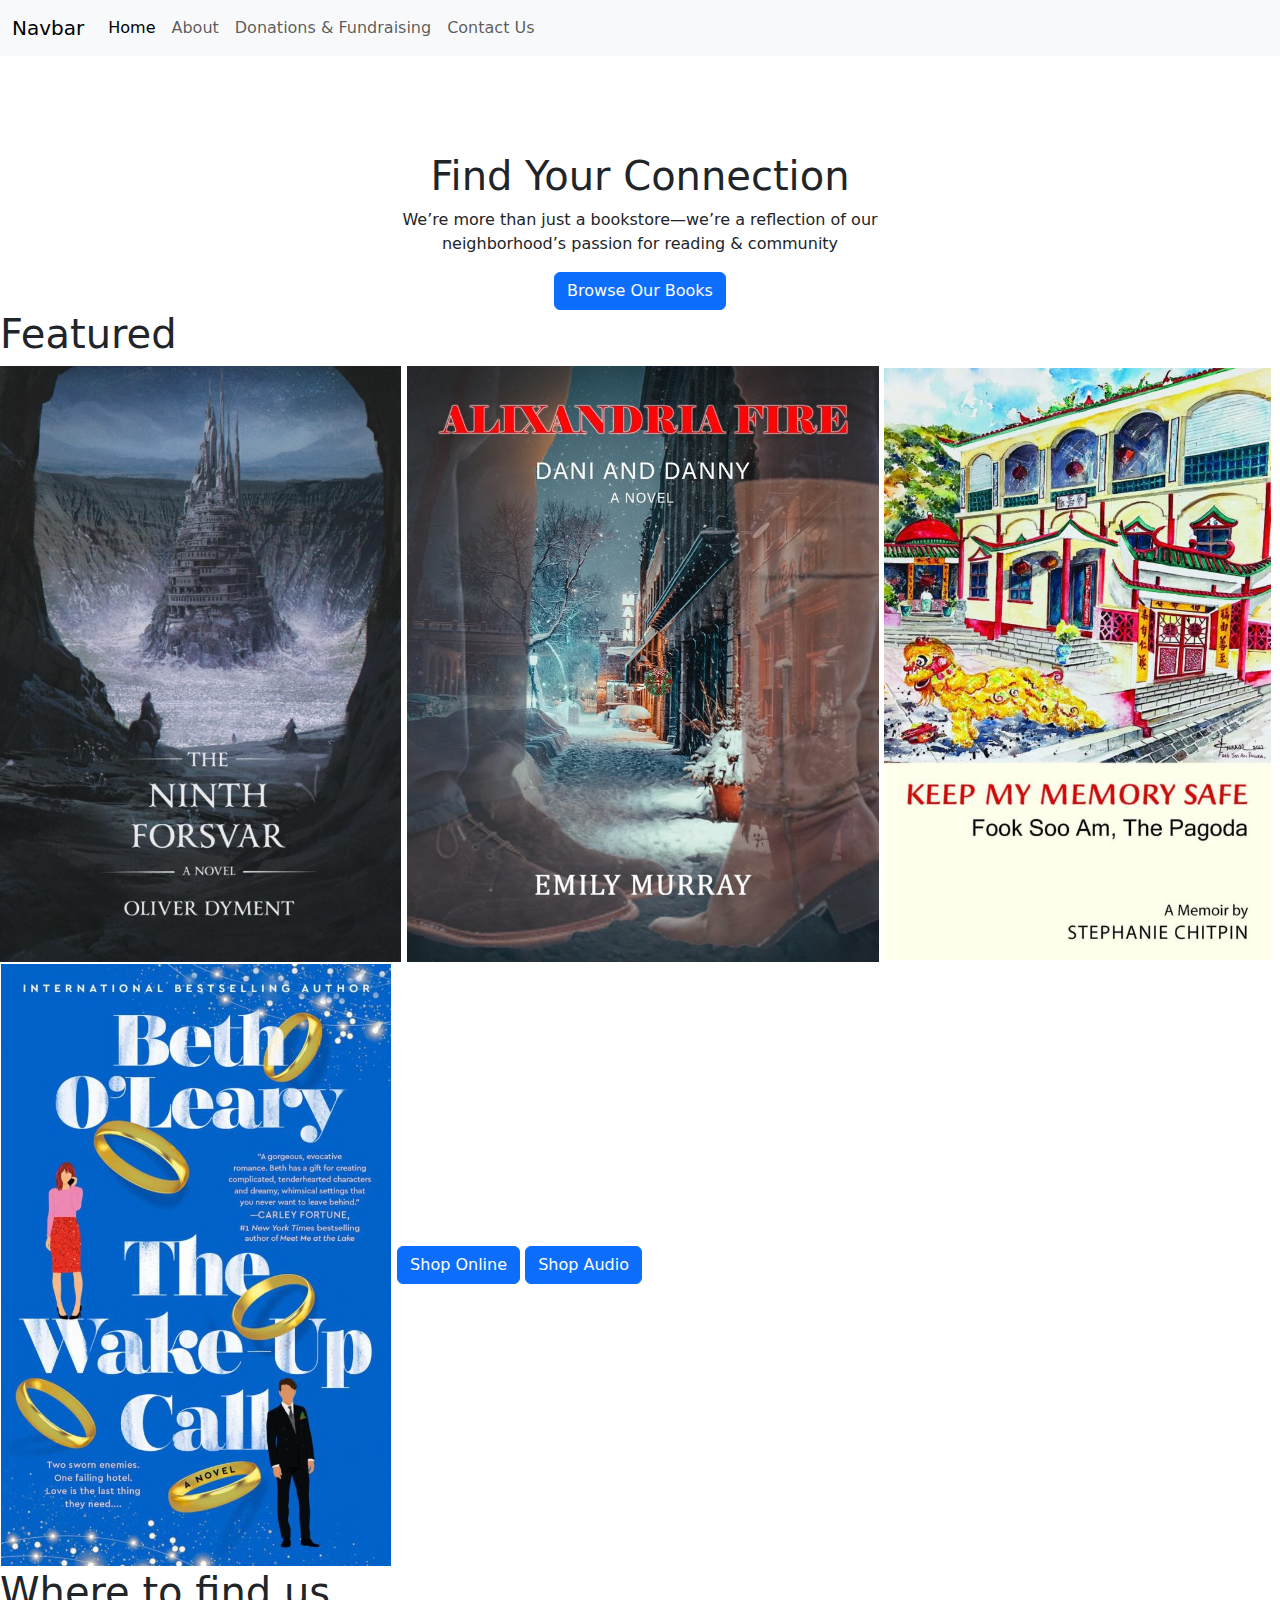
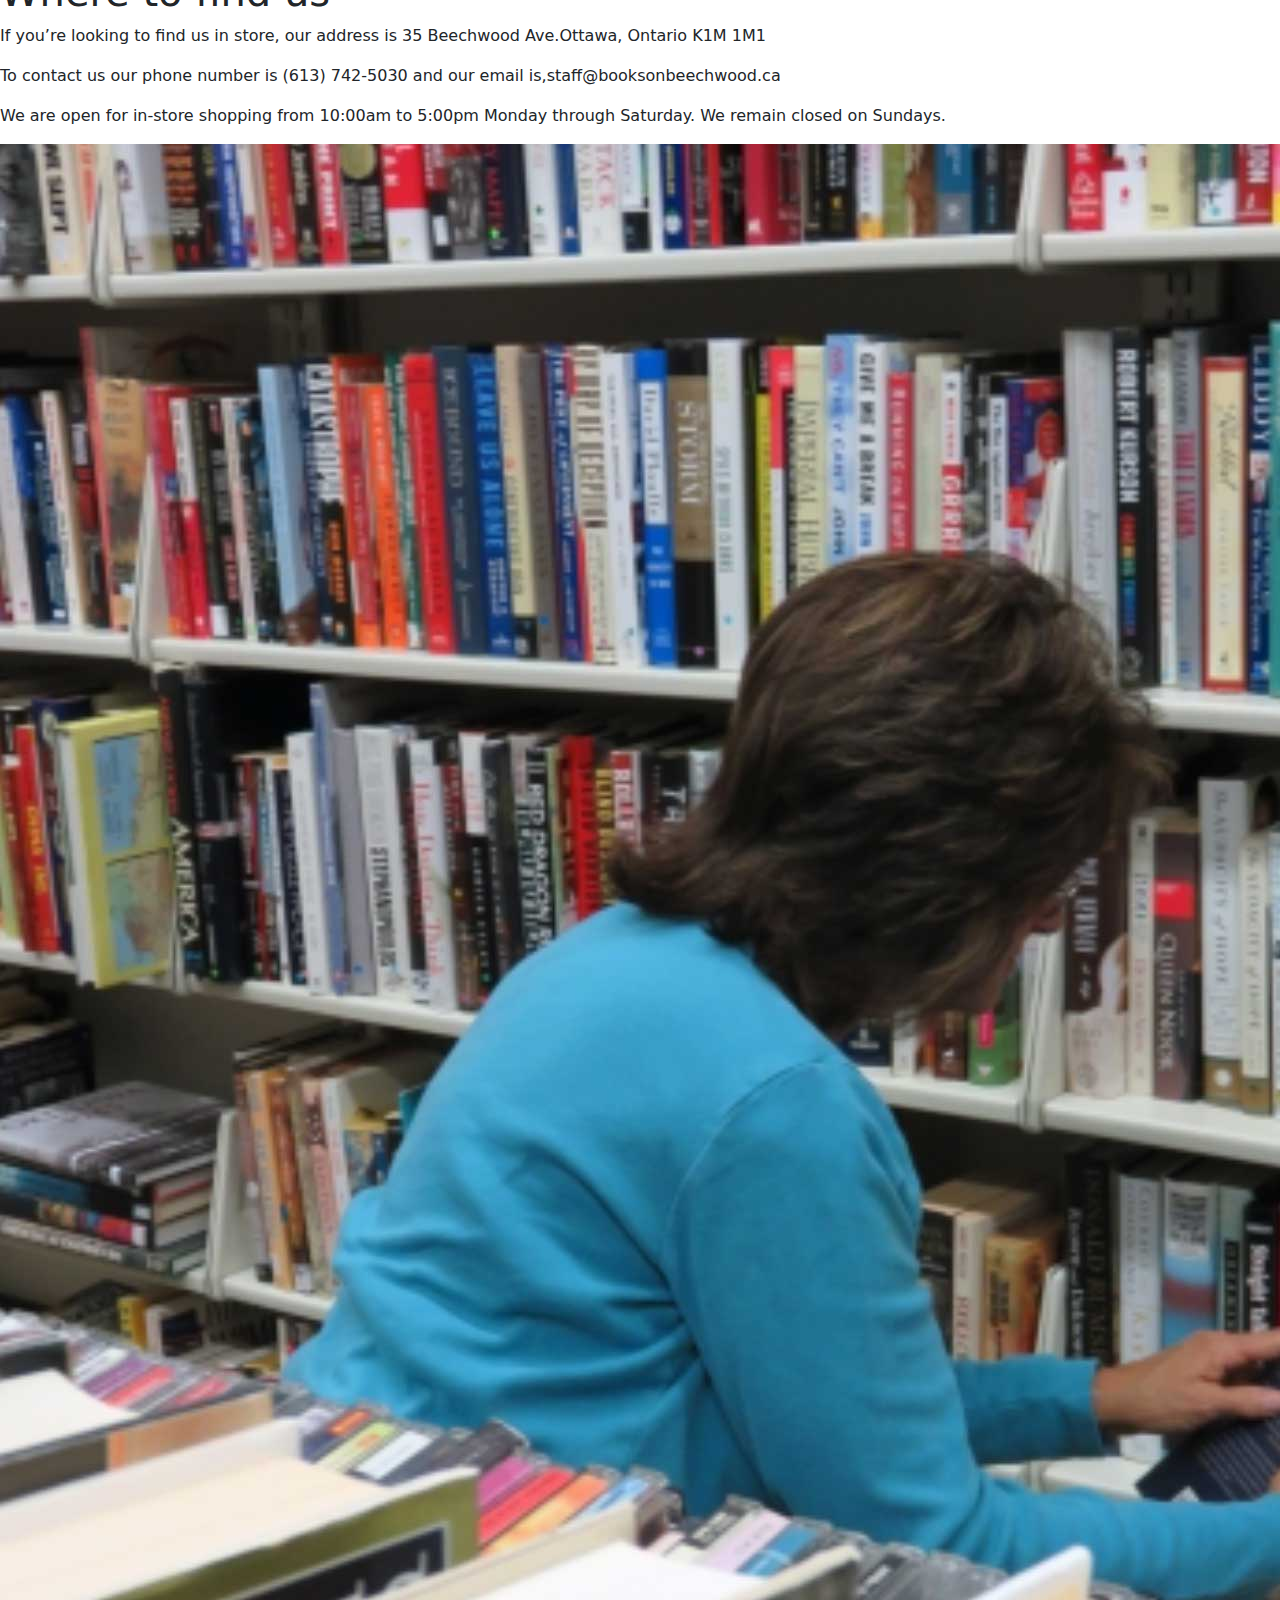
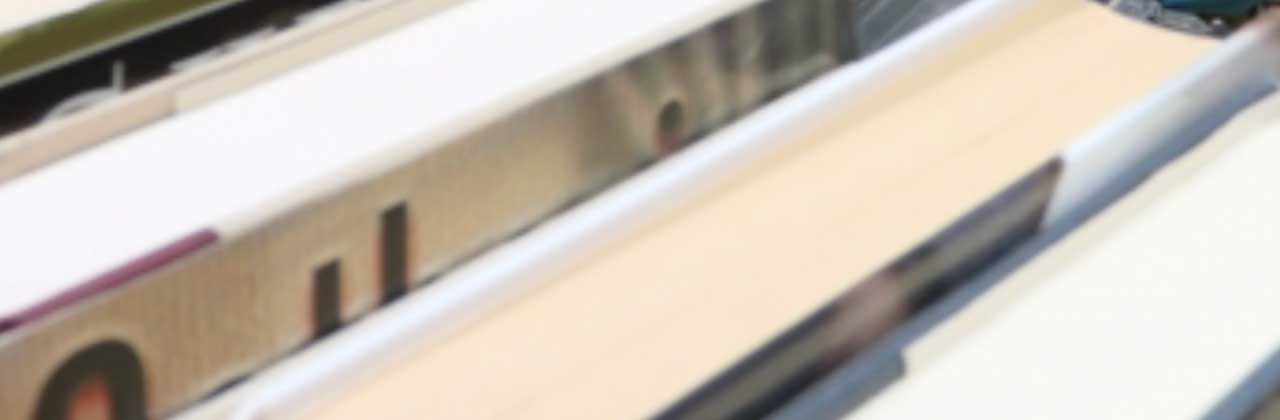
==== index.html @ d63eb0c1 "Commit home html" ====
<!DOCTYPE html>
<html lang="en">
<head>
    <meta charset="UTF-8">
    <meta name="viewport" content="width=device-width, initial-scale=1.0">
    <title>Final Assignment</title>
    <link href="https://cdn.jsdelivr.net/npm/bootstrap@5.3.3/dist/css/bootstrap.min.css" rel="stylesheet" integrity="sha384-QWTKZyjpPEjISv5WaRU9OFeRpok6YctnYmDr5pNlyT2bRjXh0JMhjY6hW+ALEwIH" crossorigin="anonymous">

    <link rel="stylesheet" href="css/main.css">
    
</head>

<body>

    <header>
        <nav class="navbar navbar-expand-lg bg-body-tertiary">
            <div class="container-fluid">
              <a class="navbar-brand" href="#">Navbar</a>
              <button class="navbar-toggler" type="button" data-bs-toggle="collapse" data-bs-target="#navbarNavAltMarkup" aria-controls="navbarNavAltMarkup" aria-expanded="false" aria-label="Toggle navigation">
                <span class="navbar-toggler-icon"></span>
              </button>
              <div class="collapse navbar-collapse" id="navbarNavAltMarkup">
                <div class="navbar-nav">
                  <a class="nav-link active" aria-current="page" href="#">Home</a>
                  <a class="nav-link" href="#">About</a>
                  <a class="nav-link" href="#">Donations & Fundraising</a>
                  <a class="nav-link" href="#">Contact Us</a>
                </div>
              </div>
            </div>
          </nav>

    </header>

    <main>
        <section id="hero">
            <div class="container-lg"> 
              <div class="d-flex justify-content-center">
                <div class="text-center pt-2 pt-lg-5 mt-5 w-50">
                  <h1>Find Your Connection</h1>
                  <p>We’re more than just a bookstore—we’re a reflection of our neighborhood’s passion for reading & community</p>
                  <button type="button" class="btn btn-primary">Browse Our Books</button>
                </div>
              </div>
            </div>
          </section>

          <section>
            <div>
                <h1>Featured</h1>
            </div>

            <div>
                <img src="images/the-ninth-forsvar-book.jpg" alt="The Ninth Forsvar book">
                <img src="images/Dani-and-danny-book.jpg" alt="Dani & Danny book">
                <img src="images/keep-memory-safe-book.jpg" alt="Keep My Memory Safe book">
                <img src="images/wale-up-call-book.jpg" alt="The wake up call book">

                <button type="button" class="btn btn-primary">Shop Online</button>
                <button type="button" class="btn btn-primary">Shop Audio</button>
            </div>
          </section>

          <section>
            <div>
                <h1>Where to find us</h1>
                <p>If you’re looking to find us in store, our address is 35 Beechwood Ave.Ottawa, Ontario K1M 1M1</p>
                <p>To contact us our phone number is (613) 742-5030 and our email is,staff@booksonbeechwood.ca</p>
                <p>We are open for in-store shopping from 10:00am to 5:00pm Monday through Saturday. We remain closed on Sundays.</p>

                <img src="images/lady-with-books.jpg" alt="Lady with books">
            </div>
          </section>
    </main>
    
</body>
</html>
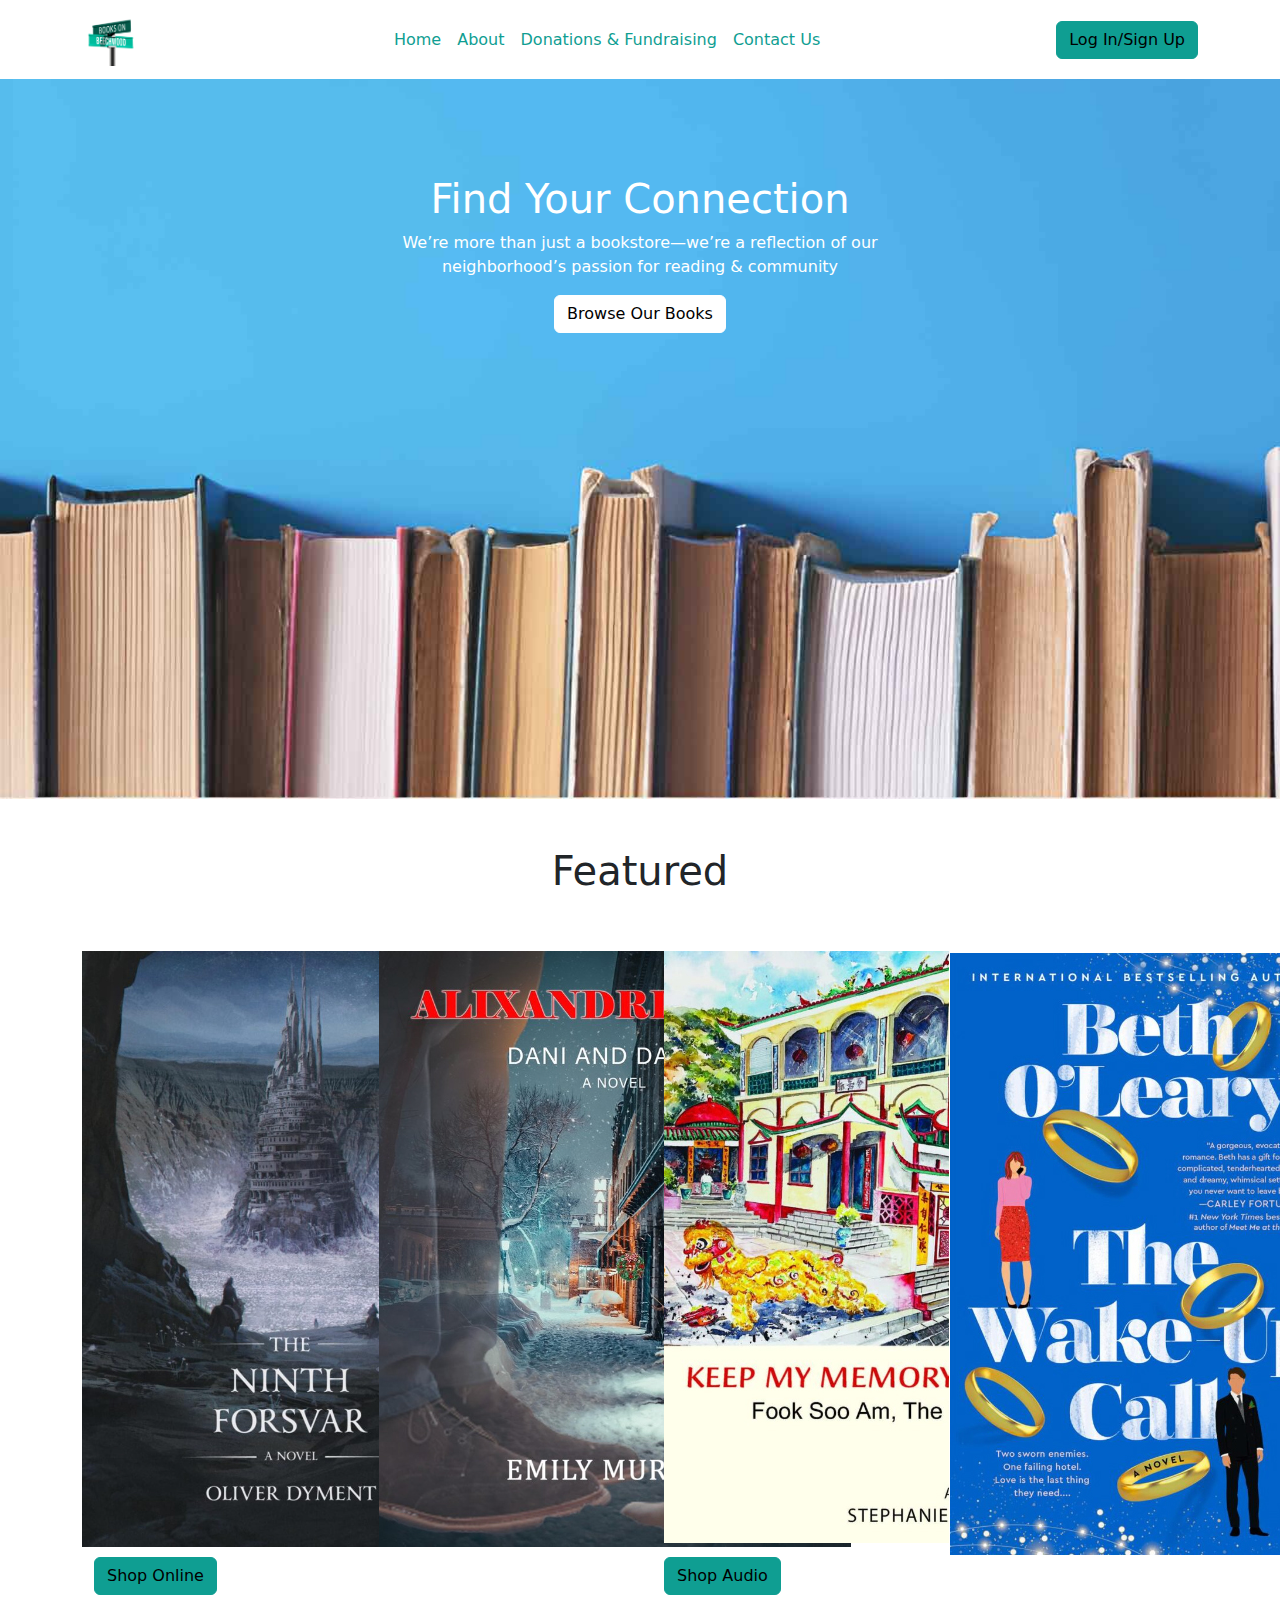
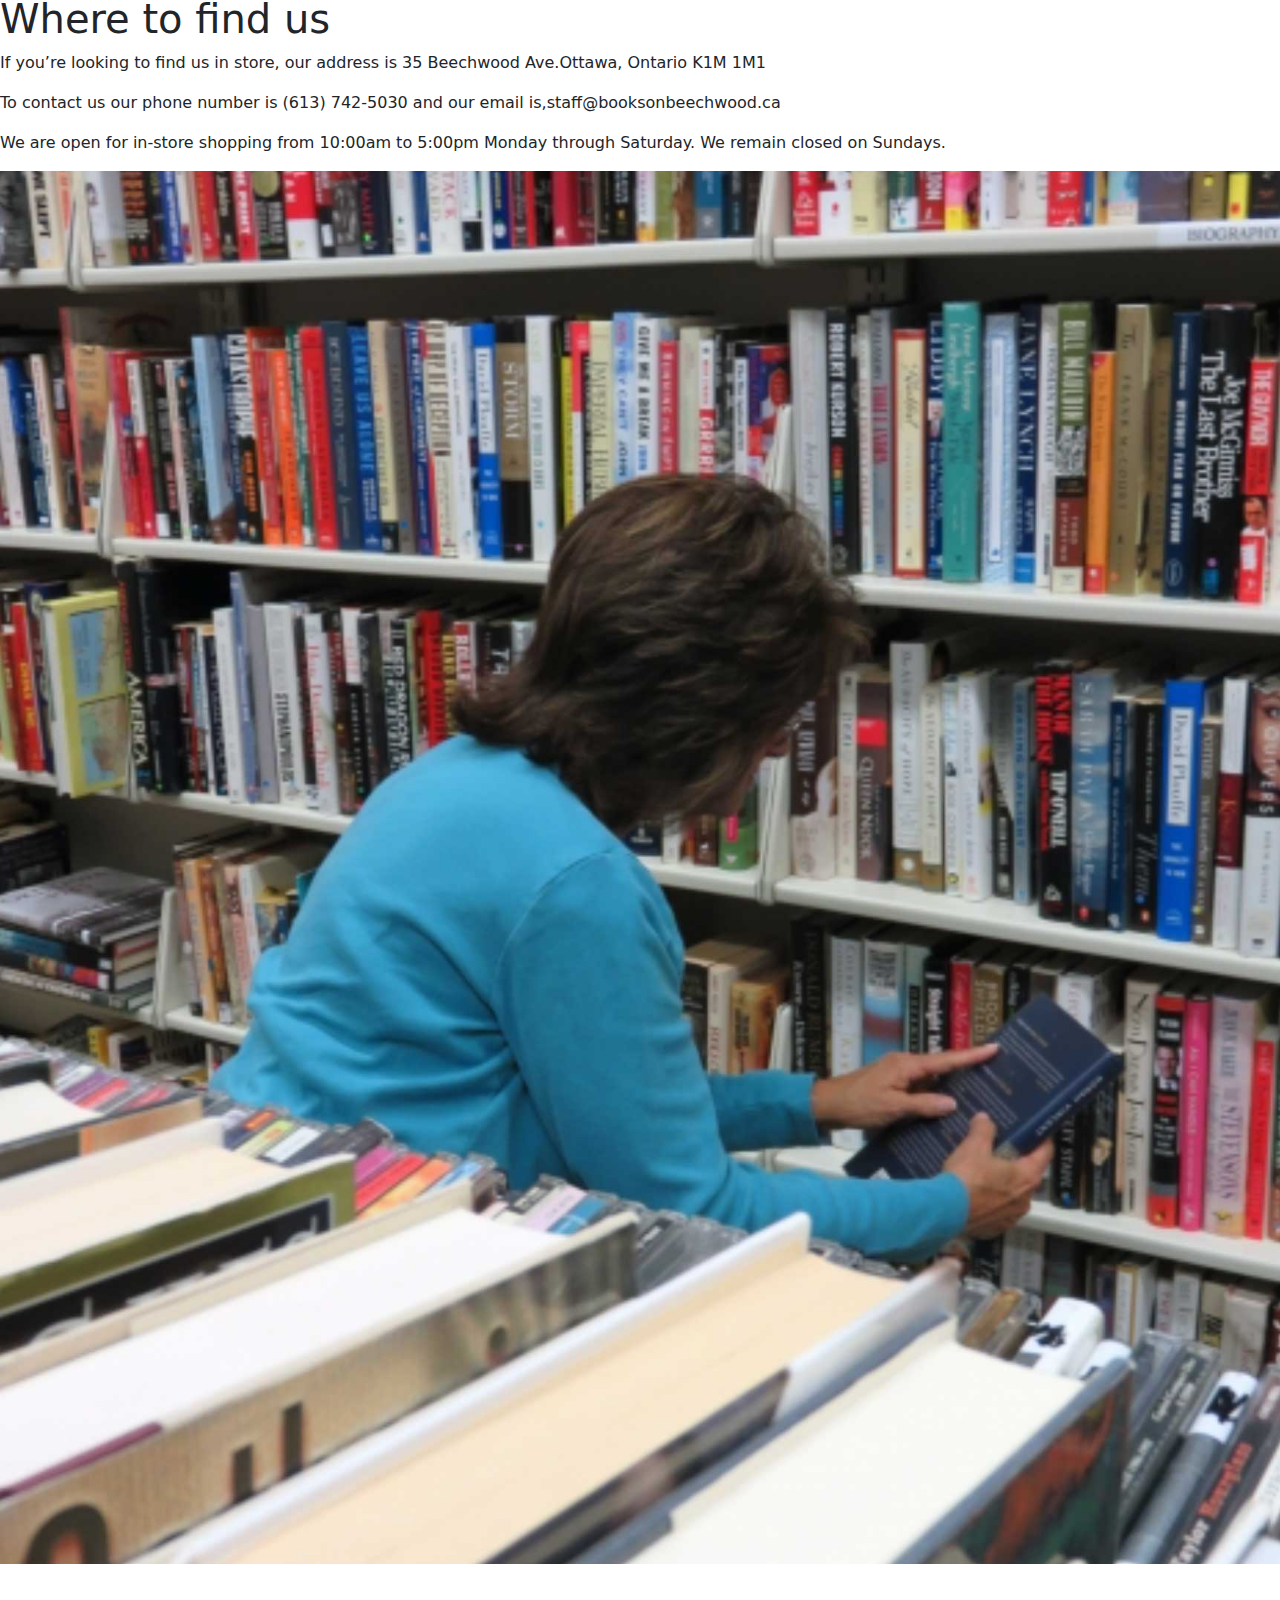
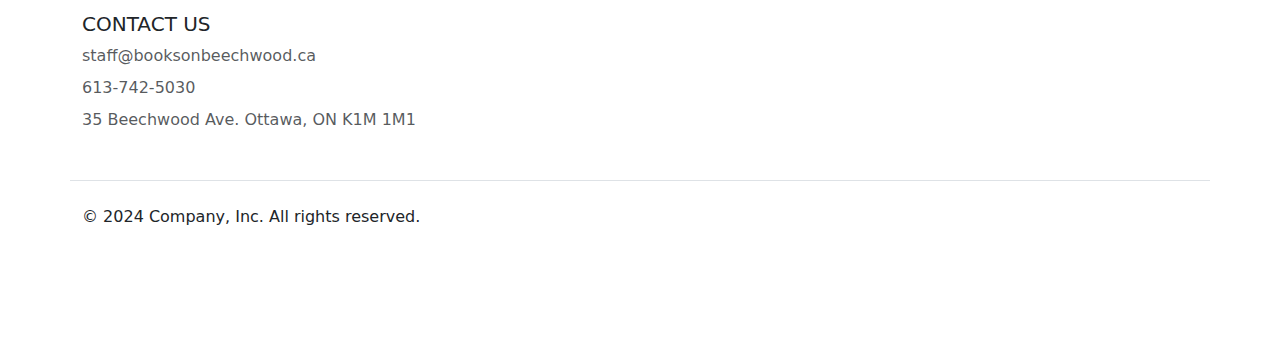
==== commit 07dc4314: "Commit custom styling" ====
--- a/index.html
+++ b/index.html
@@ -4,74 +4,134 @@
     <meta charset="UTF-8">
     <meta name="viewport" content="width=device-width, initial-scale=1.0">
     <title>Final Assignment</title>
-    <link href="https://cdn.jsdelivr.net/npm/bootstrap@5.3.3/dist/css/bootstrap.min.css" rel="stylesheet" integrity="sha384-QWTKZyjpPEjISv5WaRU9OFeRpok6YctnYmDr5pNlyT2bRjXh0JMhjY6hW+ALEwIH" crossorigin="anonymous">
-
-    <link rel="stylesheet" href="css/main.css">
+    <link rel="stylesheet" href="/css/custom.css">
     
 </head>
 
 <body>
 
     <header>
-        <nav class="navbar navbar-expand-lg bg-body-tertiary">
-            <div class="container-fluid">
-              <a class="navbar-brand" href="#">Navbar</a>
-              <button class="navbar-toggler" type="button" data-bs-toggle="collapse" data-bs-target="#navbarNavAltMarkup" aria-controls="navbarNavAltMarkup" aria-expanded="false" aria-label="Toggle navigation">
+        <nav class="navbar navbar-expand-lg">
+            <div class="container-lg">
+              <a class="navbar-brand" href="/index.html"><img src="images/logo.png" alt="Logo" width="60" height="auto"></a>
+              <button class="navbar-toggler order-0 order-lg-1" type="button" data-bs-toggle="collapse" data-bs-target="#navbarNav" aria-controls="navbarNav" aria-expanded="false" aria-label="Toggle navigation">
                 <span class="navbar-toggler-icon"></span>
               </button>
-              <div class="collapse navbar-collapse" id="navbarNavAltMarkup">
-                <div class="navbar-nav">
-                  <a class="nav-link active" aria-current="page" href="#">Home</a>
-                  <a class="nav-link" href="#">About</a>
-                  <a class="nav-link" href="#">Donations & Fundraising</a>
-                  <a class="nav-link" href="#">Contact Us</a>
-                </div>
+              <div class="collapse navbar-collapse justify-content-center" id="navbarNav">
+                <ul class="navbar-nav">
+                  <li class="nav-item">
+                    <a class="nav-link" aria-current="page" href="../index.html">Home</a>
+                  </li>
+                  <li class="nav-item">
+                    <a class="nav-link" href="../pages/about-me.html">About</a>
+                  </li>
+                  <li class="nav-item">
+                    <a class="nav-link" href="../pages/donations-fundraising.html">Donations & Fundraising</a>
+                  </li>
+                  <li class="nav-item">
+                    <a class="nav-link" href="#">Contact Us</a>
+                  </li>
+                </ul>
               </div>
+              <button class="btn btn-primary order-1 order-lg-2">Log In/Sign Up</button>
             </div>
-          </nav>
 
     </header>
 
     <main>
+
         <section id="hero">
             <div class="container-lg"> 
               <div class="d-flex justify-content-center">
-                <div class="text-center pt-2 pt-lg-5 mt-5 w-50">
+                <div class="text-center pt-2 pt-lg-5 mt-5 w-50">    
                   <h1>Find Your Connection</h1>
                   <p>We’re more than just a bookstore—we’re a reflection of our neighborhood’s passion for reading & community</p>
-                  <button type="button" class="btn btn-primary">Browse Our Books</button>
+                  <button type="button" class="btn btn-secondary">Browse Our Books</button>
                 </div>
               </div>
             </div>
-          </section>
+        </section>
 
-          <section>
-            <div>
-                <h1>Featured</h1>
+        <section>
+            <div class="container-lg">
+                <div class="row">
+                    <div class="text-center my-5">
+                        <h1>Featured</h1>
+                    </div>
+
+                    <div class="col-lg-3 pe-5">
+                        <img src="images/the-ninth-forsvar-book.jpg" alt="The Ninth Forsvar book">
+                    </div>
+
+                    <div class="col-lg-3 px-4">
+                        <img src="images/Dani-and-danny-book.jpg" alt="Dani & Danny book">
+                    </div>
+
+                    <div class="col-lg-3 px-4">
+                        <img src="images/keep-memory-safe-book.jpg" alt="Keep My Memory Safe book">
+                    </div>
+
+                    <div class="col-lg-3 px-4">
+                        <img src="images/wale-up-call-book.jpg" alt="The wake up call book">
+                    </div>    
+                    
+                    <div class="col-lg-6 px-4">
+                        <button type="button" class="btn btn-primary">Shop Online</button>
+                    </div>
+                    
+                    <div class="col-lg-6 px-4">
+                        <button type="button" class="btn btn-primary">Shop Audio</button>
+                    </div>
+                </div>
+                       
+            </section>
+
+            <section>
+                <div>
+                    <h1>Where to find us</h1>
+                    <p>If you’re looking to find us in store, our address is 35 Beechwood Ave.Ottawa, Ontario K1M 1M1</p>
+                    <p>To contact us our phone number is (613) 742-5030 and our email is,staff@booksonbeechwood.ca</p>
+                    <p>We are open for in-store shopping from 10:00am to 5:00pm Monday through Saturday. We remain closed on Sundays.</p>
+
+                    <img class="img-fluid" src="images/lady-with-books.jpg" alt="Lady with books">
+                </div>
+            </div>
+        </section>
+    </main>
+    
+
+
+<footer class="py-5">
+    <div class="container-lg">
+        <div class="row">
+            <div class="col-6 col-md2 mb-3">
+                <h5>CONTACT US</h5>
+                <ul class="nav flex-column">
+                    <li class="nav-item mb-2">
+                        <a href="#" class="nav-link p-0 text-body-secondary">staff@booksonbeechwood.ca</a>
+                    </li>
+                    <li class="nav-item mb-2">
+                        <a href="#" class="nav-link p-0 text-body-secondary">613-742-5030</a>
+                    </li>
+                    <li class="nav-item mb-2">
+                        <a href="#" class="nav-link p-0 text-body-secondary">35 Beechwood Ave. Ottawa, 
+                            ON K1M 1M1</a>
+                    </li>
+                </ul>
+            </div>
+            <div class="d-flex flex-column flex-sm-row justify-content-between py-4 my-4 border-top">
+                <p>© 2024 Company, Inc. All rights reserved.</p>
             </div>
 
             <div>
-                <img src="images/the-ninth-forsvar-book.jpg" alt="The Ninth Forsvar book">
-                <img src="images/Dani-and-danny-book.jpg" alt="Dani & Danny book">
-                <img src="images/keep-memory-safe-book.jpg" alt="Keep My Memory Safe book">
-                <img src="images/wale-up-call-book.jpg" alt="The wake up call book">
 
-                <button type="button" class="btn btn-primary">Shop Online</button>
-                <button type="button" class="btn btn-primary">Shop Audio</button>
             </div>
-          </section>
+        </div>
+    </div>
 
-          <section>
-            <div>
-                <h1>Where to find us</h1>
-                <p>If you’re looking to find us in store, our address is 35 Beechwood Ave.Ottawa, Ontario K1M 1M1</p>
-                <p>To contact us our phone number is (613) 742-5030 and our email is,staff@booksonbeechwood.ca</p>
-                <p>We are open for in-store shopping from 10:00am to 5:00pm Monday through Saturday. We remain closed on Sundays.</p>
+</footer>
 
-                <img src="images/lady-with-books.jpg" alt="Lady with books">
-            </div>
-          </section>
-    </main>
-    
+<script src="node_modules/bootstrap/dist/js/bootstrap.bundle.min.js"></script>
+
 </body>
 </html>--- a/css/custom.css
+++ b/css/custom.css
@@ -0,0 +1,11865 @@
+@charset "UTF-8";
+#hero {
+  background-position: center bottom;
+  background-size: cover;
+  background-repeat: no-repeat;
+  background-image: url(../images/cta-books.jpg);
+  height: 80vh;
+  color: #fff;
+}
+
+.btn-primary {
+  color: #fff;
+}
+
+.navbar .nav-link {
+  color: #0F9E92;
+}
+
+/*!
+ * Bootstrap  v5.3.3 (https://getbootstrap.com/)
+ * Copyright 2011-2024 The Bootstrap Authors
+ * Licensed under MIT (https://github.com/twbs/bootstrap/blob/main/LICENSE)
+ */
+:root,
+[data-bs-theme=light] {
+  --bs-blue: #0d6efd;
+  --bs-indigo: #6610f2;
+  --bs-purple: #6f42c1;
+  --bs-pink: #d63384;
+  --bs-red: #dc3545;
+  --bs-orange: #fd7e14;
+  --bs-yellow: #ffc107;
+  --bs-green: #198754;
+  --bs-teal: #20c997;
+  --bs-cyan: #0dcaf0;
+  --bs-black: #000;
+  --bs-white: #fff;
+  --bs-gray: #6c757d;
+  --bs-gray-dark: #343a40;
+  --bs-gray-100: #f8f9fa;
+  --bs-gray-200: #e9ecef;
+  --bs-gray-300: #dee2e6;
+  --bs-gray-400: #ced4da;
+  --bs-gray-500: #adb5bd;
+  --bs-gray-600: #6c757d;
+  --bs-gray-700: #495057;
+  --bs-gray-800: #343a40;
+  --bs-gray-900: #212529;
+  --bs-primary: #0F9E92;
+  --bs-secondary: #fff;
+  --bs-success: #198754;
+  --bs-info: #0dcaf0;
+  --bs-warning: #ffc107;
+  --bs-danger: #dc3545;
+  --bs-light: #f8f9fa;
+  --bs-dark: #212529;
+  --bs-primary-rgb: 15, 158, 146;
+  --bs-secondary-rgb: 255, 255, 255;
+  --bs-success-rgb: 25, 135, 84;
+  --bs-info-rgb: 13, 202, 240;
+  --bs-warning-rgb: 255, 193, 7;
+  --bs-danger-rgb: 220, 53, 69;
+  --bs-light-rgb: 248, 249, 250;
+  --bs-dark-rgb: 33, 37, 41;
+  --bs-primary-text-emphasis: rgb(6, 63.2, 58.4);
+  --bs-secondary-text-emphasis: #666666;
+  --bs-success-text-emphasis: rgb(10, 54, 33.6);
+  --bs-info-text-emphasis: rgb(5.2, 80.8, 96);
+  --bs-warning-text-emphasis: rgb(102, 77.2, 2.8);
+  --bs-danger-text-emphasis: rgb(88, 21.2, 27.6);
+  --bs-light-text-emphasis: #495057;
+  --bs-dark-text-emphasis: #495057;
+  --bs-primary-bg-subtle: rgb(207, 235.6, 233.2);
+  --bs-secondary-bg-subtle: white;
+  --bs-success-bg-subtle: rgb(209, 231, 220.8);
+  --bs-info-bg-subtle: rgb(206.6, 244.4, 252);
+  --bs-warning-bg-subtle: rgb(255, 242.6, 205.4);
+  --bs-danger-bg-subtle: rgb(248, 214.6, 217.8);
+  --bs-light-bg-subtle: rgb(251.5, 252, 252.5);
+  --bs-dark-bg-subtle: #ced4da;
+  --bs-primary-border-subtle: rgb(159, 216.2, 211.4);
+  --bs-secondary-border-subtle: white;
+  --bs-success-border-subtle: rgb(163, 207, 186.6);
+  --bs-info-border-subtle: rgb(158.2, 233.8, 249);
+  --bs-warning-border-subtle: rgb(255, 230.2, 155.8);
+  --bs-danger-border-subtle: rgb(241, 174.2, 180.6);
+  --bs-light-border-subtle: #e9ecef;
+  --bs-dark-border-subtle: #adb5bd;
+  --bs-white-rgb: 255, 255, 255;
+  --bs-black-rgb: 0, 0, 0;
+  --bs-font-sans-serif: system-ui, -apple-system, "Segoe UI", Roboto, "Helvetica Neue", "Noto Sans", "Liberation Sans", Arial, sans-serif, "Apple Color Emoji", "Segoe UI Emoji", "Segoe UI Symbol", "Noto Color Emoji";
+  --bs-font-monospace: SFMono-Regular, Menlo, Monaco, Consolas, "Liberation Mono", "Courier New", monospace;
+  --bs-gradient: linear-gradient(180deg, rgba(255, 255, 255, 0.15), rgba(255, 255, 255, 0));
+  --bs-body-font-family: var(--bs-font-sans-serif);
+  --bs-body-font-size: 1rem;
+  --bs-body-font-weight: 400;
+  --bs-body-line-height: 1.5;
+  --bs-body-color: #212529;
+  --bs-body-color-rgb: 33, 37, 41;
+  --bs-body-bg: #fff;
+  --bs-body-bg-rgb: 255, 255, 255;
+  --bs-emphasis-color: #000;
+  --bs-emphasis-color-rgb: 0, 0, 0;
+  --bs-secondary-color: rgba(33, 37, 41, 0.75);
+  --bs-secondary-color-rgb: 33, 37, 41;
+  --bs-secondary-bg: #e9ecef;
+  --bs-secondary-bg-rgb: 233, 236, 239;
+  --bs-tertiary-color: rgba(33, 37, 41, 0.5);
+  --bs-tertiary-color-rgb: 33, 37, 41;
+  --bs-tertiary-bg: #f8f9fa;
+  --bs-tertiary-bg-rgb: 248, 249, 250;
+  --bs-heading-color: inherit;
+  --bs-link-color: #0F9E92;
+  --bs-link-color-rgb: 15, 158, 146;
+  --bs-link-decoration: underline;
+  --bs-link-hover-color: rgb(12, 126.4, 116.8);
+  --bs-link-hover-color-rgb: 12, 126, 117;
+  --bs-code-color: #d63384;
+  --bs-highlight-color: #212529;
+  --bs-highlight-bg: rgb(255, 242.6, 205.4);
+  --bs-border-width: 1px;
+  --bs-border-style: solid;
+  --bs-border-color: #dee2e6;
+  --bs-border-color-translucent: rgba(0, 0, 0, 0.175);
+  --bs-border-radius: 0.375rem;
+  --bs-border-radius-sm: 0.25rem;
+  --bs-border-radius-lg: 0.5rem;
+  --bs-border-radius-xl: 1rem;
+  --bs-border-radius-xxl: 2rem;
+  --bs-border-radius-2xl: var(--bs-border-radius-xxl);
+  --bs-border-radius-pill: 50rem;
+  --bs-box-shadow: 0 0.5rem 1rem rgba(0, 0, 0, 0.15);
+  --bs-box-shadow-sm: 0 0.125rem 0.25rem rgba(0, 0, 0, 0.075);
+  --bs-box-shadow-lg: 0 1rem 3rem rgba(0, 0, 0, 0.175);
+  --bs-box-shadow-inset: inset 0 1px 2px rgba(0, 0, 0, 0.075);
+  --bs-focus-ring-width: 0.25rem;
+  --bs-focus-ring-opacity: 0.25;
+  --bs-focus-ring-color: rgba(15, 158, 146, 0.25);
+  --bs-form-valid-color: #198754;
+  --bs-form-valid-border-color: #198754;
+  --bs-form-invalid-color: #dc3545;
+  --bs-form-invalid-border-color: #dc3545;
+}
+
+[data-bs-theme=dark] {
+  color-scheme: dark;
+  --bs-body-color: #dee2e6;
+  --bs-body-color-rgb: 222, 226, 230;
+  --bs-body-bg: #212529;
+  --bs-body-bg-rgb: 33, 37, 41;
+  --bs-emphasis-color: #fff;
+  --bs-emphasis-color-rgb: 255, 255, 255;
+  --bs-secondary-color: rgba(222, 226, 230, 0.75);
+  --bs-secondary-color-rgb: 222, 226, 230;
+  --bs-secondary-bg: #343a40;
+  --bs-secondary-bg-rgb: 52, 58, 64;
+  --bs-tertiary-color: rgba(222, 226, 230, 0.5);
+  --bs-tertiary-color-rgb: 222, 226, 230;
+  --bs-tertiary-bg: rgb(42.5, 47.5, 52.5);
+  --bs-tertiary-bg-rgb: 43, 48, 53;
+  --bs-primary-text-emphasis: rgb(111, 196.8, 189.6);
+  --bs-secondary-text-emphasis: white;
+  --bs-success-text-emphasis: rgb(117, 183, 152.4);
+  --bs-info-text-emphasis: rgb(109.8, 223.2, 246);
+  --bs-warning-text-emphasis: rgb(255, 217.8, 106.2);
+  --bs-danger-text-emphasis: rgb(234, 133.8, 143.4);
+  --bs-light-text-emphasis: #f8f9fa;
+  --bs-dark-text-emphasis: #dee2e6;
+  --bs-primary-bg-subtle: rgb(3, 31.6, 29.2);
+  --bs-secondary-bg-subtle: #333333;
+  --bs-success-bg-subtle: rgb(5, 27, 16.8);
+  --bs-info-bg-subtle: rgb(2.6, 40.4, 48);
+  --bs-warning-bg-subtle: rgb(51, 38.6, 1.4);
+  --bs-danger-bg-subtle: rgb(44, 10.6, 13.8);
+  --bs-light-bg-subtle: #343a40;
+  --bs-dark-bg-subtle: #1a1d20;
+  --bs-primary-border-subtle: rgb(9, 94.8, 87.6);
+  --bs-secondary-border-subtle: #999999;
+  --bs-success-border-subtle: rgb(15, 81, 50.4);
+  --bs-info-border-subtle: rgb(7.8, 121.2, 144);
+  --bs-warning-border-subtle: rgb(153, 115.8, 4.2);
+  --bs-danger-border-subtle: rgb(132, 31.8, 41.4);
+  --bs-light-border-subtle: #495057;
+  --bs-dark-border-subtle: #343a40;
+  --bs-heading-color: inherit;
+  --bs-link-color: rgb(111, 196.8, 189.6);
+  --bs-link-hover-color: rgb(139.8, 208.44, 202.68);
+  --bs-link-color-rgb: 111, 197, 190;
+  --bs-link-hover-color-rgb: 140, 208, 203;
+  --bs-code-color: rgb(230.4, 132.6, 181.2);
+  --bs-highlight-color: #dee2e6;
+  --bs-highlight-bg: rgb(102, 77.2, 2.8);
+  --bs-border-color: #495057;
+  --bs-border-color-translucent: rgba(255, 255, 255, 0.15);
+  --bs-form-valid-color: rgb(117, 183, 152.4);
+  --bs-form-valid-border-color: rgb(117, 183, 152.4);
+  --bs-form-invalid-color: rgb(234, 133.8, 143.4);
+  --bs-form-invalid-border-color: rgb(234, 133.8, 143.4);
+}
+
+*,
+*::before,
+*::after {
+  box-sizing: border-box;
+}
+
+@media (prefers-reduced-motion: no-preference) {
+  :root {
+    scroll-behavior: smooth;
+  }
+}
+
+body {
+  margin: 0;
+  font-family: var(--bs-body-font-family);
+  font-size: var(--bs-body-font-size);
+  font-weight: var(--bs-body-font-weight);
+  line-height: var(--bs-body-line-height);
+  color: var(--bs-body-color);
+  text-align: var(--bs-body-text-align);
+  background-color: var(--bs-body-bg);
+  -webkit-text-size-adjust: 100%;
+  -webkit-tap-highlight-color: rgba(0, 0, 0, 0);
+}
+
+hr {
+  margin: 1rem 0;
+  color: inherit;
+  border: 0;
+  border-top: var(--bs-border-width) solid;
+  opacity: 0.25;
+}
+
+h6, .h6, h5, .h5, h4, .h4, h3, .h3, h2, .h2, h1, .h1 {
+  margin-top: 0;
+  margin-bottom: 0.5rem;
+  font-weight: 500;
+  line-height: 1.2;
+  color: var(--bs-heading-color);
+}
+
+h1, .h1 {
+  font-size: calc(1.375rem + 1.5vw);
+}
+@media (min-width: 1200px) {
+  h1, .h1 {
+    font-size: 2.5rem;
+  }
+}
+
+h2, .h2 {
+  font-size: calc(1.325rem + 0.9vw);
+}
+@media (min-width: 1200px) {
+  h2, .h2 {
+    font-size: 2rem;
+  }
+}
+
+h3, .h3 {
+  font-size: calc(1.3rem + 0.6vw);
+}
+@media (min-width: 1200px) {
+  h3, .h3 {
+    font-size: 1.75rem;
+  }
+}
+
+h4, .h4 {
+  font-size: calc(1.275rem + 0.3vw);
+}
+@media (min-width: 1200px) {
+  h4, .h4 {
+    font-size: 1.5rem;
+  }
+}
+
+h5, .h5 {
+  font-size: 1.25rem;
+}
+
+h6, .h6 {
+  font-size: 1rem;
+}
+
+p {
+  margin-top: 0;
+  margin-bottom: 1rem;
+}
+
+abbr[title] {
+  text-decoration: underline dotted;
+  cursor: help;
+  text-decoration-skip-ink: none;
+}
+
+address {
+  margin-bottom: 1rem;
+  font-style: normal;
+  line-height: inherit;
+}
+
+ol,
+ul {
+  padding-left: 2rem;
+}
+
+ol,
+ul,
+dl {
+  margin-top: 0;
+  margin-bottom: 1rem;
+}
+
+ol ol,
+ul ul,
+ol ul,
+ul ol {
+  margin-bottom: 0;
+}
+
+dt {
+  font-weight: 700;
+}
+
+dd {
+  margin-bottom: 0.5rem;
+  margin-left: 0;
+}
+
+blockquote {
+  margin: 0 0 1rem;
+}
+
+b,
+strong {
+  font-weight: bolder;
+}
+
+small, .small {
+  font-size: 0.875em;
+}
+
+mark, .mark {
+  padding: 0.1875em;
+  color: var(--bs-highlight-color);
+  background-color: var(--bs-highlight-bg);
+}
+
+sub,
+sup {
+  position: relative;
+  font-size: 0.75em;
+  line-height: 0;
+  vertical-align: baseline;
+}
+
+sub {
+  bottom: -0.25em;
+}
+
+sup {
+  top: -0.5em;
+}
+
+a {
+  color: rgba(var(--bs-link-color-rgb), var(--bs-link-opacity, 1));
+  text-decoration: underline;
+}
+a:hover {
+  --bs-link-color-rgb: var(--bs-link-hover-color-rgb);
+}
+
+a:not([href]):not([class]), a:not([href]):not([class]):hover {
+  color: inherit;
+  text-decoration: none;
+}
+
+pre,
+code,
+kbd,
+samp {
+  font-family: var(--bs-font-monospace);
+  font-size: 1em;
+}
+
+pre {
+  display: block;
+  margin-top: 0;
+  margin-bottom: 1rem;
+  overflow: auto;
+  font-size: 0.875em;
+}
+pre code {
+  font-size: inherit;
+  color: inherit;
+  word-break: normal;
+}
+
+code {
+  font-size: 0.875em;
+  color: var(--bs-code-color);
+  word-wrap: break-word;
+}
+a > code {
+  color: inherit;
+}
+
+kbd {
+  padding: 0.1875rem 0.375rem;
+  font-size: 0.875em;
+  color: var(--bs-body-bg);
+  background-color: var(--bs-body-color);
+  border-radius: 0.25rem;
+}
+kbd kbd {
+  padding: 0;
+  font-size: 1em;
+}
+
+figure {
+  margin: 0 0 1rem;
+}
+
+img,
+svg {
+  vertical-align: middle;
+}
+
+table {
+  caption-side: bottom;
+  border-collapse: collapse;
+}
+
+caption {
+  padding-top: 0.5rem;
+  padding-bottom: 0.5rem;
+  color: var(--bs-secondary-color);
+  text-align: left;
+}
+
+th {
+  text-align: inherit;
+  text-align: -webkit-match-parent;
+}
+
+thead,
+tbody,
+tfoot,
+tr,
+td,
+th {
+  border-color: inherit;
+  border-style: solid;
+  border-width: 0;
+}
+
+label {
+  display: inline-block;
+}
+
+button {
+  border-radius: 0;
+}
+
+button:focus:not(:focus-visible) {
+  outline: 0;
+}
+
+input,
+button,
+select,
+optgroup,
+textarea {
+  margin: 0;
+  font-family: inherit;
+  font-size: inherit;
+  line-height: inherit;
+}
+
+button,
+select {
+  text-transform: none;
+}
+
+[role=button] {
+  cursor: pointer;
+}
+
+select {
+  word-wrap: normal;
+}
+select:disabled {
+  opacity: 1;
+}
+
+[list]:not([type=date]):not([type=datetime-local]):not([type=month]):not([type=week]):not([type=time])::-webkit-calendar-picker-indicator {
+  display: none !important;
+}
+
+button,
+[type=button],
+[type=reset],
+[type=submit] {
+  -webkit-appearance: button;
+}
+button:not(:disabled),
+[type=button]:not(:disabled),
+[type=reset]:not(:disabled),
+[type=submit]:not(:disabled) {
+  cursor: pointer;
+}
+
+::-moz-focus-inner {
+  padding: 0;
+  border-style: none;
+}
+
+textarea {
+  resize: vertical;
+}
+
+fieldset {
+  min-width: 0;
+  padding: 0;
+  margin: 0;
+  border: 0;
+}
+
+legend {
+  float: left;
+  width: 100%;
+  padding: 0;
+  margin-bottom: 0.5rem;
+  font-size: calc(1.275rem + 0.3vw);
+  line-height: inherit;
+}
+@media (min-width: 1200px) {
+  legend {
+    font-size: 1.5rem;
+  }
+}
+legend + * {
+  clear: left;
+}
+
+::-webkit-datetime-edit-fields-wrapper,
+::-webkit-datetime-edit-text,
+::-webkit-datetime-edit-minute,
+::-webkit-datetime-edit-hour-field,
+::-webkit-datetime-edit-day-field,
+::-webkit-datetime-edit-month-field,
+::-webkit-datetime-edit-year-field {
+  padding: 0;
+}
+
+::-webkit-inner-spin-button {
+  height: auto;
+}
+
+[type=search] {
+  -webkit-appearance: textfield;
+  outline-offset: -2px;
+}
+
+/* rtl:raw:
+[type="tel"],
+[type="url"],
+[type="email"],
+[type="number"] {
+  direction: ltr;
+}
+*/
+::-webkit-search-decoration {
+  -webkit-appearance: none;
+}
+
+::-webkit-color-swatch-wrapper {
+  padding: 0;
+}
+
+::file-selector-button {
+  font: inherit;
+  -webkit-appearance: button;
+}
+
+output {
+  display: inline-block;
+}
+
+iframe {
+  border: 0;
+}
+
+summary {
+  display: list-item;
+  cursor: pointer;
+}
+
+progress {
+  vertical-align: baseline;
+}
+
+[hidden] {
+  display: none !important;
+}
+
+.lead {
+  font-size: 1.25rem;
+  font-weight: 300;
+}
+
+.display-1 {
+  font-size: calc(1.625rem + 4.5vw);
+  font-weight: 300;
+  line-height: 1.2;
+}
+@media (min-width: 1200px) {
+  .display-1 {
+    font-size: 5rem;
+  }
+}
+
+.display-2 {
+  font-size: calc(1.575rem + 3.9vw);
+  font-weight: 300;
+  line-height: 1.2;
+}
+@media (min-width: 1200px) {
+  .display-2 {
+    font-size: 4.5rem;
+  }
+}
+
+.display-3 {
+  font-size: calc(1.525rem + 3.3vw);
+  font-weight: 300;
+  line-height: 1.2;
+}
+@media (min-width: 1200px) {
+  .display-3 {
+    font-size: 4rem;
+  }
+}
+
+.display-4 {
+  font-size: calc(1.475rem + 2.7vw);
+  font-weight: 300;
+  line-height: 1.2;
+}
+@media (min-width: 1200px) {
+  .display-4 {
+    font-size: 3.5rem;
+  }
+}
+
+.display-5 {
+  font-size: calc(1.425rem + 2.1vw);
+  font-weight: 300;
+  line-height: 1.2;
+}
+@media (min-width: 1200px) {
+  .display-5 {
+    font-size: 3rem;
+  }
+}
+
+.display-6 {
+  font-size: calc(1.375rem + 1.5vw);
+  font-weight: 300;
+  line-height: 1.2;
+}
+@media (min-width: 1200px) {
+  .display-6 {
+    font-size: 2.5rem;
+  }
+}
+
+.list-unstyled {
+  padding-left: 0;
+  list-style: none;
+}
+
+.list-inline {
+  padding-left: 0;
+  list-style: none;
+}
+
+.list-inline-item {
+  display: inline-block;
+}
+.list-inline-item:not(:last-child) {
+  margin-right: 0.5rem;
+}
+
+.initialism {
+  font-size: 0.875em;
+  text-transform: uppercase;
+}
+
+.blockquote {
+  margin-bottom: 1rem;
+  font-size: 1.25rem;
+}
+.blockquote > :last-child {
+  margin-bottom: 0;
+}
+
+.blockquote-footer {
+  margin-top: -1rem;
+  margin-bottom: 1rem;
+  font-size: 0.875em;
+  color: #6c757d;
+}
+.blockquote-footer::before {
+  content: "— ";
+}
+
+.img-fluid {
+  max-width: 100%;
+  height: auto;
+}
+
+.img-thumbnail {
+  padding: 0.25rem;
+  background-color: var(--bs-body-bg);
+  border: var(--bs-border-width) solid var(--bs-border-color);
+  border-radius: var(--bs-border-radius);
+  max-width: 100%;
+  height: auto;
+}
+
+.figure {
+  display: inline-block;
+}
+
+.figure-img {
+  margin-bottom: 0.5rem;
+  line-height: 1;
+}
+
+.figure-caption {
+  font-size: 0.875em;
+  color: var(--bs-secondary-color);
+}
+
+.container,
+.container-fluid,
+.container-xxl,
+.container-xl,
+.container-lg,
+.container-md,
+.container-sm {
+  --bs-gutter-x: 1.5rem;
+  --bs-gutter-y: 0;
+  width: 100%;
+  padding-right: calc(var(--bs-gutter-x) * 0.5);
+  padding-left: calc(var(--bs-gutter-x) * 0.5);
+  margin-right: auto;
+  margin-left: auto;
+}
+
+@media (min-width: 576px) {
+  .container-sm, .container {
+    max-width: 540px;
+  }
+}
+@media (min-width: 768px) {
+  .container-md, .container-sm, .container {
+    max-width: 720px;
+  }
+}
+@media (min-width: 992px) {
+  .container-lg, .container-md, .container-sm, .container {
+    max-width: 960px;
+  }
+}
+@media (min-width: 1200px) {
+  .container-xl, .container-lg, .container-md, .container-sm, .container {
+    max-width: 1140px;
+  }
+}
+@media (min-width: 1400px) {
+  .container-xxl, .container-xl, .container-lg, .container-md, .container-sm, .container {
+    max-width: 1320px;
+  }
+}
+:root {
+  --bs-breakpoint-xs: 0;
+  --bs-breakpoint-sm: 576px;
+  --bs-breakpoint-md: 768px;
+  --bs-breakpoint-lg: 992px;
+  --bs-breakpoint-xl: 1200px;
+  --bs-breakpoint-xxl: 1400px;
+}
+
+.row {
+  --bs-gutter-x: 1.5rem;
+  --bs-gutter-y: 0;
+  display: flex;
+  flex-wrap: wrap;
+  margin-top: calc(-1 * var(--bs-gutter-y));
+  margin-right: calc(-0.5 * var(--bs-gutter-x));
+  margin-left: calc(-0.5 * var(--bs-gutter-x));
+}
+.row > * {
+  flex-shrink: 0;
+  width: 100%;
+  max-width: 100%;
+  padding-right: calc(var(--bs-gutter-x) * 0.5);
+  padding-left: calc(var(--bs-gutter-x) * 0.5);
+  margin-top: var(--bs-gutter-y);
+}
+
+.col {
+  flex: 1 0 0%;
+}
+
+.row-cols-auto > * {
+  flex: 0 0 auto;
+  width: auto;
+}
+
+.row-cols-1 > * {
+  flex: 0 0 auto;
+  width: 100%;
+}
+
+.row-cols-2 > * {
+  flex: 0 0 auto;
+  width: 50%;
+}
+
+.row-cols-3 > * {
+  flex: 0 0 auto;
+  width: 33.33333333%;
+}
+
+.row-cols-4 > * {
+  flex: 0 0 auto;
+  width: 25%;
+}
+
+.row-cols-5 > * {
+  flex: 0 0 auto;
+  width: 20%;
+}
+
+.row-cols-6 > * {
+  flex: 0 0 auto;
+  width: 16.66666667%;
+}
+
+.col-auto {
+  flex: 0 0 auto;
+  width: auto;
+}
+
+.col-1 {
+  flex: 0 0 auto;
+  width: 8.33333333%;
+}
+
+.col-2 {
+  flex: 0 0 auto;
+  width: 16.66666667%;
+}
+
+.col-3 {
+  flex: 0 0 auto;
+  width: 25%;
+}
+
+.col-4 {
+  flex: 0 0 auto;
+  width: 33.33333333%;
+}
+
+.col-5 {
+  flex: 0 0 auto;
+  width: 41.66666667%;
+}
+
+.col-6 {
+  flex: 0 0 auto;
+  width: 50%;
+}
+
+.col-7 {
+  flex: 0 0 auto;
+  width: 58.33333333%;
+}
+
+.col-8 {
+  flex: 0 0 auto;
+  width: 66.66666667%;
+}
+
+.col-9 {
+  flex: 0 0 auto;
+  width: 75%;
+}
+
+.col-10 {
+  flex: 0 0 auto;
+  width: 83.33333333%;
+}
+
+.col-11 {
+  flex: 0 0 auto;
+  width: 91.66666667%;
+}
+
+.col-12 {
+  flex: 0 0 auto;
+  width: 100%;
+}
+
+.offset-1 {
+  margin-left: 8.33333333%;
+}
+
+.offset-2 {
+  margin-left: 16.66666667%;
+}
+
+.offset-3 {
+  margin-left: 25%;
+}
+
+.offset-4 {
+  margin-left: 33.33333333%;
+}
+
+.offset-5 {
+  margin-left: 41.66666667%;
+}
+
+.offset-6 {
+  margin-left: 50%;
+}
+
+.offset-7 {
+  margin-left: 58.33333333%;
+}
+
+.offset-8 {
+  margin-left: 66.66666667%;
+}
+
+.offset-9 {
+  margin-left: 75%;
+}
+
+.offset-10 {
+  margin-left: 83.33333333%;
+}
+
+.offset-11 {
+  margin-left: 91.66666667%;
+}
+
+.g-0,
+.gx-0 {
+  --bs-gutter-x: 0;
+}
+
+.g-0,
+.gy-0 {
+  --bs-gutter-y: 0;
+}
+
+.g-1,
+.gx-1 {
+  --bs-gutter-x: 0.25rem;
+}
+
+.g-1,
+.gy-1 {
+  --bs-gutter-y: 0.25rem;
+}
+
+.g-2,
+.gx-2 {
+  --bs-gutter-x: 0.5rem;
+}
+
+.g-2,
+.gy-2 {
+  --bs-gutter-y: 0.5rem;
+}
+
+.g-3,
+.gx-3 {
+  --bs-gutter-x: 1rem;
+}
+
+.g-3,
+.gy-3 {
+  --bs-gutter-y: 1rem;
+}
+
+.g-4,
+.gx-4 {
+  --bs-gutter-x: 1.5rem;
+}
+
+.g-4,
+.gy-4 {
+  --bs-gutter-y: 1.5rem;
+}
+
+.g-5,
+.gx-5 {
+  --bs-gutter-x: 3rem;
+}
+
+.g-5,
+.gy-5 {
+  --bs-gutter-y: 3rem;
+}
+
+@media (min-width: 576px) {
+  .col-sm {
+    flex: 1 0 0%;
+  }
+  .row-cols-sm-auto > * {
+    flex: 0 0 auto;
+    width: auto;
+  }
+  .row-cols-sm-1 > * {
+    flex: 0 0 auto;
+    width: 100%;
+  }
+  .row-cols-sm-2 > * {
+    flex: 0 0 auto;
+    width: 50%;
+  }
+  .row-cols-sm-3 > * {
+    flex: 0 0 auto;
+    width: 33.33333333%;
+  }
+  .row-cols-sm-4 > * {
+    flex: 0 0 auto;
+    width: 25%;
+  }
+  .row-cols-sm-5 > * {
+    flex: 0 0 auto;
+    width: 20%;
+  }
+  .row-cols-sm-6 > * {
+    flex: 0 0 auto;
+    width: 16.66666667%;
+  }
+  .col-sm-auto {
+    flex: 0 0 auto;
+    width: auto;
+  }
+  .col-sm-1 {
+    flex: 0 0 auto;
+    width: 8.33333333%;
+  }
+  .col-sm-2 {
+    flex: 0 0 auto;
+    width: 16.66666667%;
+  }
+  .col-sm-3 {
+    flex: 0 0 auto;
+    width: 25%;
+  }
+  .col-sm-4 {
+    flex: 0 0 auto;
+    width: 33.33333333%;
+  }
+  .col-sm-5 {
+    flex: 0 0 auto;
+    width: 41.66666667%;
+  }
+  .col-sm-6 {
+    flex: 0 0 auto;
+    width: 50%;
+  }
+  .col-sm-7 {
+    flex: 0 0 auto;
+    width: 58.33333333%;
+  }
+  .col-sm-8 {
+    flex: 0 0 auto;
+    width: 66.66666667%;
+  }
+  .col-sm-9 {
+    flex: 0 0 auto;
+    width: 75%;
+  }
+  .col-sm-10 {
+    flex: 0 0 auto;
+    width: 83.33333333%;
+  }
+  .col-sm-11 {
+    flex: 0 0 auto;
+    width: 91.66666667%;
+  }
+  .col-sm-12 {
+    flex: 0 0 auto;
+    width: 100%;
+  }
+  .offset-sm-0 {
+    margin-left: 0;
+  }
+  .offset-sm-1 {
+    margin-left: 8.33333333%;
+  }
+  .offset-sm-2 {
+    margin-left: 16.66666667%;
+  }
+  .offset-sm-3 {
+    margin-left: 25%;
+  }
+  .offset-sm-4 {
+    margin-left: 33.33333333%;
+  }
+  .offset-sm-5 {
+    margin-left: 41.66666667%;
+  }
+  .offset-sm-6 {
+    margin-left: 50%;
+  }
+  .offset-sm-7 {
+    margin-left: 58.33333333%;
+  }
+  .offset-sm-8 {
+    margin-left: 66.66666667%;
+  }
+  .offset-sm-9 {
+    margin-left: 75%;
+  }
+  .offset-sm-10 {
+    margin-left: 83.33333333%;
+  }
+  .offset-sm-11 {
+    margin-left: 91.66666667%;
+  }
+  .g-sm-0,
+  .gx-sm-0 {
+    --bs-gutter-x: 0;
+  }
+  .g-sm-0,
+  .gy-sm-0 {
+    --bs-gutter-y: 0;
+  }
+  .g-sm-1,
+  .gx-sm-1 {
+    --bs-gutter-x: 0.25rem;
+  }
+  .g-sm-1,
+  .gy-sm-1 {
+    --bs-gutter-y: 0.25rem;
+  }
+  .g-sm-2,
+  .gx-sm-2 {
+    --bs-gutter-x: 0.5rem;
+  }
+  .g-sm-2,
+  .gy-sm-2 {
+    --bs-gutter-y: 0.5rem;
+  }
+  .g-sm-3,
+  .gx-sm-3 {
+    --bs-gutter-x: 1rem;
+  }
+  .g-sm-3,
+  .gy-sm-3 {
+    --bs-gutter-y: 1rem;
+  }
+  .g-sm-4,
+  .gx-sm-4 {
+    --bs-gutter-x: 1.5rem;
+  }
+  .g-sm-4,
+  .gy-sm-4 {
+    --bs-gutter-y: 1.5rem;
+  }
+  .g-sm-5,
+  .gx-sm-5 {
+    --bs-gutter-x: 3rem;
+  }
+  .g-sm-5,
+  .gy-sm-5 {
+    --bs-gutter-y: 3rem;
+  }
+}
+@media (min-width: 768px) {
+  .col-md {
+    flex: 1 0 0%;
+  }
+  .row-cols-md-auto > * {
+    flex: 0 0 auto;
+    width: auto;
+  }
+  .row-cols-md-1 > * {
+    flex: 0 0 auto;
+    width: 100%;
+  }
+  .row-cols-md-2 > * {
+    flex: 0 0 auto;
+    width: 50%;
+  }
+  .row-cols-md-3 > * {
+    flex: 0 0 auto;
+    width: 33.33333333%;
+  }
+  .row-cols-md-4 > * {
+    flex: 0 0 auto;
+    width: 25%;
+  }
+  .row-cols-md-5 > * {
+    flex: 0 0 auto;
+    width: 20%;
+  }
+  .row-cols-md-6 > * {
+    flex: 0 0 auto;
+    width: 16.66666667%;
+  }
+  .col-md-auto {
+    flex: 0 0 auto;
+    width: auto;
+  }
+  .col-md-1 {
+    flex: 0 0 auto;
+    width: 8.33333333%;
+  }
+  .col-md-2 {
+    flex: 0 0 auto;
+    width: 16.66666667%;
+  }
+  .col-md-3 {
+    flex: 0 0 auto;
+    width: 25%;
+  }
+  .col-md-4 {
+    flex: 0 0 auto;
+    width: 33.33333333%;
+  }
+  .col-md-5 {
+    flex: 0 0 auto;
+    width: 41.66666667%;
+  }
+  .col-md-6 {
+    flex: 0 0 auto;
+    width: 50%;
+  }
+  .col-md-7 {
+    flex: 0 0 auto;
+    width: 58.33333333%;
+  }
+  .col-md-8 {
+    flex: 0 0 auto;
+    width: 66.66666667%;
+  }
+  .col-md-9 {
+    flex: 0 0 auto;
+    width: 75%;
+  }
+  .col-md-10 {
+    flex: 0 0 auto;
+    width: 83.33333333%;
+  }
+  .col-md-11 {
+    flex: 0 0 auto;
+    width: 91.66666667%;
+  }
+  .col-md-12 {
+    flex: 0 0 auto;
+    width: 100%;
+  }
+  .offset-md-0 {
+    margin-left: 0;
+  }
+  .offset-md-1 {
+    margin-left: 8.33333333%;
+  }
+  .offset-md-2 {
+    margin-left: 16.66666667%;
+  }
+  .offset-md-3 {
+    margin-left: 25%;
+  }
+  .offset-md-4 {
+    margin-left: 33.33333333%;
+  }
+  .offset-md-5 {
+    margin-left: 41.66666667%;
+  }
+  .offset-md-6 {
+    margin-left: 50%;
+  }
+  .offset-md-7 {
+    margin-left: 58.33333333%;
+  }
+  .offset-md-8 {
+    margin-left: 66.66666667%;
+  }
+  .offset-md-9 {
+    margin-left: 75%;
+  }
+  .offset-md-10 {
+    margin-left: 83.33333333%;
+  }
+  .offset-md-11 {
+    margin-left: 91.66666667%;
+  }
+  .g-md-0,
+  .gx-md-0 {
+    --bs-gutter-x: 0;
+  }
+  .g-md-0,
+  .gy-md-0 {
+    --bs-gutter-y: 0;
+  }
+  .g-md-1,
+  .gx-md-1 {
+    --bs-gutter-x: 0.25rem;
+  }
+  .g-md-1,
+  .gy-md-1 {
+    --bs-gutter-y: 0.25rem;
+  }
+  .g-md-2,
+  .gx-md-2 {
+    --bs-gutter-x: 0.5rem;
+  }
+  .g-md-2,
+  .gy-md-2 {
+    --bs-gutter-y: 0.5rem;
+  }
+  .g-md-3,
+  .gx-md-3 {
+    --bs-gutter-x: 1rem;
+  }
+  .g-md-3,
+  .gy-md-3 {
+    --bs-gutter-y: 1rem;
+  }
+  .g-md-4,
+  .gx-md-4 {
+    --bs-gutter-x: 1.5rem;
+  }
+  .g-md-4,
+  .gy-md-4 {
+    --bs-gutter-y: 1.5rem;
+  }
+  .g-md-5,
+  .gx-md-5 {
+    --bs-gutter-x: 3rem;
+  }
+  .g-md-5,
+  .gy-md-5 {
+    --bs-gutter-y: 3rem;
+  }
+}
+@media (min-width: 992px) {
+  .col-lg {
+    flex: 1 0 0%;
+  }
+  .row-cols-lg-auto > * {
+    flex: 0 0 auto;
+    width: auto;
+  }
+  .row-cols-lg-1 > * {
+    flex: 0 0 auto;
+    width: 100%;
+  }
+  .row-cols-lg-2 > * {
+    flex: 0 0 auto;
+    width: 50%;
+  }
+  .row-cols-lg-3 > * {
+    flex: 0 0 auto;
+    width: 33.33333333%;
+  }
+  .row-cols-lg-4 > * {
+    flex: 0 0 auto;
+    width: 25%;
+  }
+  .row-cols-lg-5 > * {
+    flex: 0 0 auto;
+    width: 20%;
+  }
+  .row-cols-lg-6 > * {
+    flex: 0 0 auto;
+    width: 16.66666667%;
+  }
+  .col-lg-auto {
+    flex: 0 0 auto;
+    width: auto;
+  }
+  .col-lg-1 {
+    flex: 0 0 auto;
+    width: 8.33333333%;
+  }
+  .col-lg-2 {
+    flex: 0 0 auto;
+    width: 16.66666667%;
+  }
+  .col-lg-3 {
+    flex: 0 0 auto;
+    width: 25%;
+  }
+  .col-lg-4 {
+    flex: 0 0 auto;
+    width: 33.33333333%;
+  }
+  .col-lg-5 {
+    flex: 0 0 auto;
+    width: 41.66666667%;
+  }
+  .col-lg-6 {
+    flex: 0 0 auto;
+    width: 50%;
+  }
+  .col-lg-7 {
+    flex: 0 0 auto;
+    width: 58.33333333%;
+  }
+  .col-lg-8 {
+    flex: 0 0 auto;
+    width: 66.66666667%;
+  }
+  .col-lg-9 {
+    flex: 0 0 auto;
+    width: 75%;
+  }
+  .col-lg-10 {
+    flex: 0 0 auto;
+    width: 83.33333333%;
+  }
+  .col-lg-11 {
+    flex: 0 0 auto;
+    width: 91.66666667%;
+  }
+  .col-lg-12 {
+    flex: 0 0 auto;
+    width: 100%;
+  }
+  .offset-lg-0 {
+    margin-left: 0;
+  }
+  .offset-lg-1 {
+    margin-left: 8.33333333%;
+  }
+  .offset-lg-2 {
+    margin-left: 16.66666667%;
+  }
+  .offset-lg-3 {
+    margin-left: 25%;
+  }
+  .offset-lg-4 {
+    margin-left: 33.33333333%;
+  }
+  .offset-lg-5 {
+    margin-left: 41.66666667%;
+  }
+  .offset-lg-6 {
+    margin-left: 50%;
+  }
+  .offset-lg-7 {
+    margin-left: 58.33333333%;
+  }
+  .offset-lg-8 {
+    margin-left: 66.66666667%;
+  }
+  .offset-lg-9 {
+    margin-left: 75%;
+  }
+  .offset-lg-10 {
+    margin-left: 83.33333333%;
+  }
+  .offset-lg-11 {
+    margin-left: 91.66666667%;
+  }
+  .g-lg-0,
+  .gx-lg-0 {
+    --bs-gutter-x: 0;
+  }
+  .g-lg-0,
+  .gy-lg-0 {
+    --bs-gutter-y: 0;
+  }
+  .g-lg-1,
+  .gx-lg-1 {
+    --bs-gutter-x: 0.25rem;
+  }
+  .g-lg-1,
+  .gy-lg-1 {
+    --bs-gutter-y: 0.25rem;
+  }
+  .g-lg-2,
+  .gx-lg-2 {
+    --bs-gutter-x: 0.5rem;
+  }
+  .g-lg-2,
+  .gy-lg-2 {
+    --bs-gutter-y: 0.5rem;
+  }
+  .g-lg-3,
+  .gx-lg-3 {
+    --bs-gutter-x: 1rem;
+  }
+  .g-lg-3,
+  .gy-lg-3 {
+    --bs-gutter-y: 1rem;
+  }
+  .g-lg-4,
+  .gx-lg-4 {
+    --bs-gutter-x: 1.5rem;
+  }
+  .g-lg-4,
+  .gy-lg-4 {
+    --bs-gutter-y: 1.5rem;
+  }
+  .g-lg-5,
+  .gx-lg-5 {
+    --bs-gutter-x: 3rem;
+  }
+  .g-lg-5,
+  .gy-lg-5 {
+    --bs-gutter-y: 3rem;
+  }
+}
+@media (min-width: 1200px) {
+  .col-xl {
+    flex: 1 0 0%;
+  }
+  .row-cols-xl-auto > * {
+    flex: 0 0 auto;
+    width: auto;
+  }
+  .row-cols-xl-1 > * {
+    flex: 0 0 auto;
+    width: 100%;
+  }
+  .row-cols-xl-2 > * {
+    flex: 0 0 auto;
+    width: 50%;
+  }
+  .row-cols-xl-3 > * {
+    flex: 0 0 auto;
+    width: 33.33333333%;
+  }
+  .row-cols-xl-4 > * {
+    flex: 0 0 auto;
+    width: 25%;
+  }
+  .row-cols-xl-5 > * {
+    flex: 0 0 auto;
+    width: 20%;
+  }
+  .row-cols-xl-6 > * {
+    flex: 0 0 auto;
+    width: 16.66666667%;
+  }
+  .col-xl-auto {
+    flex: 0 0 auto;
+    width: auto;
+  }
+  .col-xl-1 {
+    flex: 0 0 auto;
+    width: 8.33333333%;
+  }
+  .col-xl-2 {
+    flex: 0 0 auto;
+    width: 16.66666667%;
+  }
+  .col-xl-3 {
+    flex: 0 0 auto;
+    width: 25%;
+  }
+  .col-xl-4 {
+    flex: 0 0 auto;
+    width: 33.33333333%;
+  }
+  .col-xl-5 {
+    flex: 0 0 auto;
+    width: 41.66666667%;
+  }
+  .col-xl-6 {
+    flex: 0 0 auto;
+    width: 50%;
+  }
+  .col-xl-7 {
+    flex: 0 0 auto;
+    width: 58.33333333%;
+  }
+  .col-xl-8 {
+    flex: 0 0 auto;
+    width: 66.66666667%;
+  }
+  .col-xl-9 {
+    flex: 0 0 auto;
+    width: 75%;
+  }
+  .col-xl-10 {
+    flex: 0 0 auto;
+    width: 83.33333333%;
+  }
+  .col-xl-11 {
+    flex: 0 0 auto;
+    width: 91.66666667%;
+  }
+  .col-xl-12 {
+    flex: 0 0 auto;
+    width: 100%;
+  }
+  .offset-xl-0 {
+    margin-left: 0;
+  }
+  .offset-xl-1 {
+    margin-left: 8.33333333%;
+  }
+  .offset-xl-2 {
+    margin-left: 16.66666667%;
+  }
+  .offset-xl-3 {
+    margin-left: 25%;
+  }
+  .offset-xl-4 {
+    margin-left: 33.33333333%;
+  }
+  .offset-xl-5 {
+    margin-left: 41.66666667%;
+  }
+  .offset-xl-6 {
+    margin-left: 50%;
+  }
+  .offset-xl-7 {
+    margin-left: 58.33333333%;
+  }
+  .offset-xl-8 {
+    margin-left: 66.66666667%;
+  }
+  .offset-xl-9 {
+    margin-left: 75%;
+  }
+  .offset-xl-10 {
+    margin-left: 83.33333333%;
+  }
+  .offset-xl-11 {
+    margin-left: 91.66666667%;
+  }
+  .g-xl-0,
+  .gx-xl-0 {
+    --bs-gutter-x: 0;
+  }
+  .g-xl-0,
+  .gy-xl-0 {
+    --bs-gutter-y: 0;
+  }
+  .g-xl-1,
+  .gx-xl-1 {
+    --bs-gutter-x: 0.25rem;
+  }
+  .g-xl-1,
+  .gy-xl-1 {
+    --bs-gutter-y: 0.25rem;
+  }
+  .g-xl-2,
+  .gx-xl-2 {
+    --bs-gutter-x: 0.5rem;
+  }
+  .g-xl-2,
+  .gy-xl-2 {
+    --bs-gutter-y: 0.5rem;
+  }
+  .g-xl-3,
+  .gx-xl-3 {
+    --bs-gutter-x: 1rem;
+  }
+  .g-xl-3,
+  .gy-xl-3 {
+    --bs-gutter-y: 1rem;
+  }
+  .g-xl-4,
+  .gx-xl-4 {
+    --bs-gutter-x: 1.5rem;
+  }
+  .g-xl-4,
+  .gy-xl-4 {
+    --bs-gutter-y: 1.5rem;
+  }
+  .g-xl-5,
+  .gx-xl-5 {
+    --bs-gutter-x: 3rem;
+  }
+  .g-xl-5,
+  .gy-xl-5 {
+    --bs-gutter-y: 3rem;
+  }
+}
+@media (min-width: 1400px) {
+  .col-xxl {
+    flex: 1 0 0%;
+  }
+  .row-cols-xxl-auto > * {
+    flex: 0 0 auto;
+    width: auto;
+  }
+  .row-cols-xxl-1 > * {
+    flex: 0 0 auto;
+    width: 100%;
+  }
+  .row-cols-xxl-2 > * {
+    flex: 0 0 auto;
+    width: 50%;
+  }
+  .row-cols-xxl-3 > * {
+    flex: 0 0 auto;
+    width: 33.33333333%;
+  }
+  .row-cols-xxl-4 > * {
+    flex: 0 0 auto;
+    width: 25%;
+  }
+  .row-cols-xxl-5 > * {
+    flex: 0 0 auto;
+    width: 20%;
+  }
+  .row-cols-xxl-6 > * {
+    flex: 0 0 auto;
+    width: 16.66666667%;
+  }
+  .col-xxl-auto {
+    flex: 0 0 auto;
+    width: auto;
+  }
+  .col-xxl-1 {
+    flex: 0 0 auto;
+    width: 8.33333333%;
+  }
+  .col-xxl-2 {
+    flex: 0 0 auto;
+    width: 16.66666667%;
+  }
+  .col-xxl-3 {
+    flex: 0 0 auto;
+    width: 25%;
+  }
+  .col-xxl-4 {
+    flex: 0 0 auto;
+    width: 33.33333333%;
+  }
+  .col-xxl-5 {
+    flex: 0 0 auto;
+    width: 41.66666667%;
+  }
+  .col-xxl-6 {
+    flex: 0 0 auto;
+    width: 50%;
+  }
+  .col-xxl-7 {
+    flex: 0 0 auto;
+    width: 58.33333333%;
+  }
+  .col-xxl-8 {
+    flex: 0 0 auto;
+    width: 66.66666667%;
+  }
+  .col-xxl-9 {
+    flex: 0 0 auto;
+    width: 75%;
+  }
+  .col-xxl-10 {
+    flex: 0 0 auto;
+    width: 83.33333333%;
+  }
+  .col-xxl-11 {
+    flex: 0 0 auto;
+    width: 91.66666667%;
+  }
+  .col-xxl-12 {
+    flex: 0 0 auto;
+    width: 100%;
+  }
+  .offset-xxl-0 {
+    margin-left: 0;
+  }
+  .offset-xxl-1 {
+    margin-left: 8.33333333%;
+  }
+  .offset-xxl-2 {
+    margin-left: 16.66666667%;
+  }
+  .offset-xxl-3 {
+    margin-left: 25%;
+  }
+  .offset-xxl-4 {
+    margin-left: 33.33333333%;
+  }
+  .offset-xxl-5 {
+    margin-left: 41.66666667%;
+  }
+  .offset-xxl-6 {
+    margin-left: 50%;
+  }
+  .offset-xxl-7 {
+    margin-left: 58.33333333%;
+  }
+  .offset-xxl-8 {
+    margin-left: 66.66666667%;
+  }
+  .offset-xxl-9 {
+    margin-left: 75%;
+  }
+  .offset-xxl-10 {
+    margin-left: 83.33333333%;
+  }
+  .offset-xxl-11 {
+    margin-left: 91.66666667%;
+  }
+  .g-xxl-0,
+  .gx-xxl-0 {
+    --bs-gutter-x: 0;
+  }
+  .g-xxl-0,
+  .gy-xxl-0 {
+    --bs-gutter-y: 0;
+  }
+  .g-xxl-1,
+  .gx-xxl-1 {
+    --bs-gutter-x: 0.25rem;
+  }
+  .g-xxl-1,
+  .gy-xxl-1 {
+    --bs-gutter-y: 0.25rem;
+  }
+  .g-xxl-2,
+  .gx-xxl-2 {
+    --bs-gutter-x: 0.5rem;
+  }
+  .g-xxl-2,
+  .gy-xxl-2 {
+    --bs-gutter-y: 0.5rem;
+  }
+  .g-xxl-3,
+  .gx-xxl-3 {
+    --bs-gutter-x: 1rem;
+  }
+  .g-xxl-3,
+  .gy-xxl-3 {
+    --bs-gutter-y: 1rem;
+  }
+  .g-xxl-4,
+  .gx-xxl-4 {
+    --bs-gutter-x: 1.5rem;
+  }
+  .g-xxl-4,
+  .gy-xxl-4 {
+    --bs-gutter-y: 1.5rem;
+  }
+  .g-xxl-5,
+  .gx-xxl-5 {
+    --bs-gutter-x: 3rem;
+  }
+  .g-xxl-5,
+  .gy-xxl-5 {
+    --bs-gutter-y: 3rem;
+  }
+}
+.table {
+  --bs-table-color-type: initial;
+  --bs-table-bg-type: initial;
+  --bs-table-color-state: initial;
+  --bs-table-bg-state: initial;
+  --bs-table-color: var(--bs-emphasis-color);
+  --bs-table-bg: var(--bs-body-bg);
+  --bs-table-border-color: var(--bs-border-color);
+  --bs-table-accent-bg: transparent;
+  --bs-table-striped-color: var(--bs-emphasis-color);
+  --bs-table-striped-bg: rgba(var(--bs-emphasis-color-rgb), 0.05);
+  --bs-table-active-color: var(--bs-emphasis-color);
+  --bs-table-active-bg: rgba(var(--bs-emphasis-color-rgb), 0.1);
+  --bs-table-hover-color: var(--bs-emphasis-color);
+  --bs-table-hover-bg: rgba(var(--bs-emphasis-color-rgb), 0.075);
+  width: 100%;
+  margin-bottom: 1rem;
+  vertical-align: top;
+  border-color: var(--bs-table-border-color);
+}
+.table > :not(caption) > * > * {
+  padding: 0.5rem 0.5rem;
+  color: var(--bs-table-color-state, var(--bs-table-color-type, var(--bs-table-color)));
+  background-color: var(--bs-table-bg);
+  border-bottom-width: var(--bs-border-width);
+  box-shadow: inset 0 0 0 9999px var(--bs-table-bg-state, var(--bs-table-bg-type, var(--bs-table-accent-bg)));
+}
+.table > tbody {
+  vertical-align: inherit;
+}
+.table > thead {
+  vertical-align: bottom;
+}
+
+.table-group-divider {
+  border-top: calc(var(--bs-border-width) * 2) solid currentcolor;
+}
+
+.caption-top {
+  caption-side: top;
+}
+
+.table-sm > :not(caption) > * > * {
+  padding: 0.25rem 0.25rem;
+}
+
+.table-bordered > :not(caption) > * {
+  border-width: var(--bs-border-width) 0;
+}
+.table-bordered > :not(caption) > * > * {
+  border-width: 0 var(--bs-border-width);
+}
+
+.table-borderless > :not(caption) > * > * {
+  border-bottom-width: 0;
+}
+.table-borderless > :not(:first-child) {
+  border-top-width: 0;
+}
+
+.table-striped > tbody > tr:nth-of-type(odd) > * {
+  --bs-table-color-type: var(--bs-table-striped-color);
+  --bs-table-bg-type: var(--bs-table-striped-bg);
+}
+
+.table-striped-columns > :not(caption) > tr > :nth-child(even) {
+  --bs-table-color-type: var(--bs-table-striped-color);
+  --bs-table-bg-type: var(--bs-table-striped-bg);
+}
+
+.table-active {
+  --bs-table-color-state: var(--bs-table-active-color);
+  --bs-table-bg-state: var(--bs-table-active-bg);
+}
+
+.table-hover > tbody > tr:hover > * {
+  --bs-table-color-state: var(--bs-table-hover-color);
+  --bs-table-bg-state: var(--bs-table-hover-bg);
+}
+
+.table-primary {
+  --bs-table-color: #000;
+  --bs-table-bg: rgb(207, 235.6, 233.2);
+  --bs-table-border-color: rgb(165.6, 188.48, 186.56);
+  --bs-table-striped-bg: rgb(196.65, 223.82, 221.54);
+  --bs-table-striped-color: #000;
+  --bs-table-active-bg: rgb(186.3, 212.04, 209.88);
+  --bs-table-active-color: #000;
+  --bs-table-hover-bg: rgb(191.475, 217.93, 215.71);
+  --bs-table-hover-color: #000;
+  color: var(--bs-table-color);
+  border-color: var(--bs-table-border-color);
+}
+
+.table-secondary {
+  --bs-table-color: #000;
+  --bs-table-bg: white;
+  --bs-table-border-color: #cccccc;
+  --bs-table-striped-bg: rgb(242.25, 242.25, 242.25);
+  --bs-table-striped-color: #000;
+  --bs-table-active-bg: rgb(229.5, 229.5, 229.5);
+  --bs-table-active-color: #000;
+  --bs-table-hover-bg: rgb(235.875, 235.875, 235.875);
+  --bs-table-hover-color: #000;
+  color: var(--bs-table-color);
+  border-color: var(--bs-table-border-color);
+}
+
+.table-success {
+  --bs-table-color: #000;
+  --bs-table-bg: rgb(209, 231, 220.8);
+  --bs-table-border-color: rgb(167.2, 184.8, 176.64);
+  --bs-table-striped-bg: rgb(198.55, 219.45, 209.76);
+  --bs-table-striped-color: #000;
+  --bs-table-active-bg: rgb(188.1, 207.9, 198.72);
+  --bs-table-active-color: #000;
+  --bs-table-hover-bg: rgb(193.325, 213.675, 204.24);
+  --bs-table-hover-color: #000;
+  color: var(--bs-table-color);
+  border-color: var(--bs-table-border-color);
+}
+
+.table-info {
+  --bs-table-color: #000;
+  --bs-table-bg: rgb(206.6, 244.4, 252);
+  --bs-table-border-color: rgb(165.28, 195.52, 201.6);
+  --bs-table-striped-bg: rgb(196.27, 232.18, 239.4);
+  --bs-table-striped-color: #000;
+  --bs-table-active-bg: rgb(185.94, 219.96, 226.8);
+  --bs-table-active-color: #000;
+  --bs-table-hover-bg: rgb(191.105, 226.07, 233.1);
+  --bs-table-hover-color: #000;
+  color: var(--bs-table-color);
+  border-color: var(--bs-table-border-color);
+}
+
+.table-warning {
+  --bs-table-color: #000;
+  --bs-table-bg: rgb(255, 242.6, 205.4);
+  --bs-table-border-color: rgb(204, 194.08, 164.32);
+  --bs-table-striped-bg: rgb(242.25, 230.47, 195.13);
+  --bs-table-striped-color: #000;
+  --bs-table-active-bg: rgb(229.5, 218.34, 184.86);
+  --bs-table-active-color: #000;
+  --bs-table-hover-bg: rgb(235.875, 224.405, 189.995);
+  --bs-table-hover-color: #000;
+  color: var(--bs-table-color);
+  border-color: var(--bs-table-border-color);
+}
+
+.table-danger {
+  --bs-table-color: #000;
+  --bs-table-bg: rgb(248, 214.6, 217.8);
+  --bs-table-border-color: rgb(198.4, 171.68, 174.24);
+  --bs-table-striped-bg: rgb(235.6, 203.87, 206.91);
+  --bs-table-striped-color: #000;
+  --bs-table-active-bg: rgb(223.2, 193.14, 196.02);
+  --bs-table-active-color: #000;
+  --bs-table-hover-bg: rgb(229.4, 198.505, 201.465);
+  --bs-table-hover-color: #000;
+  color: var(--bs-table-color);
+  border-color: var(--bs-table-border-color);
+}
+
+.table-light {
+  --bs-table-color: #000;
+  --bs-table-bg: #f8f9fa;
+  --bs-table-border-color: rgb(198.4, 199.2, 200);
+  --bs-table-striped-bg: rgb(235.6, 236.55, 237.5);
+  --bs-table-striped-color: #000;
+  --bs-table-active-bg: rgb(223.2, 224.1, 225);
+  --bs-table-active-color: #000;
+  --bs-table-hover-bg: rgb(229.4, 230.325, 231.25);
+  --bs-table-hover-color: #000;
+  color: var(--bs-table-color);
+  border-color: var(--bs-table-border-color);
+}
+
+.table-dark {
+  --bs-table-color: #fff;
+  --bs-table-bg: #212529;
+  --bs-table-border-color: rgb(77.4, 80.6, 83.8);
+  --bs-table-striped-bg: rgb(44.1, 47.9, 51.7);
+  --bs-table-striped-color: #fff;
+  --bs-table-active-bg: rgb(55.2, 58.8, 62.4);
+  --bs-table-active-color: #fff;
+  --bs-table-hover-bg: rgb(49.65, 53.35, 57.05);
+  --bs-table-hover-color: #fff;
+  color: var(--bs-table-color);
+  border-color: var(--bs-table-border-color);
+}
+
+.table-responsive {
+  overflow-x: auto;
+  -webkit-overflow-scrolling: touch;
+}
+
+@media (max-width: 575.98px) {
+  .table-responsive-sm {
+    overflow-x: auto;
+    -webkit-overflow-scrolling: touch;
+  }
+}
+@media (max-width: 767.98px) {
+  .table-responsive-md {
+    overflow-x: auto;
+    -webkit-overflow-scrolling: touch;
+  }
+}
+@media (max-width: 991.98px) {
+  .table-responsive-lg {
+    overflow-x: auto;
+    -webkit-overflow-scrolling: touch;
+  }
+}
+@media (max-width: 1199.98px) {
+  .table-responsive-xl {
+    overflow-x: auto;
+    -webkit-overflow-scrolling: touch;
+  }
+}
+@media (max-width: 1399.98px) {
+  .table-responsive-xxl {
+    overflow-x: auto;
+    -webkit-overflow-scrolling: touch;
+  }
+}
+.form-label {
+  margin-bottom: 0.5rem;
+}
+
+.col-form-label {
+  padding-top: calc(0.375rem + var(--bs-border-width));
+  padding-bottom: calc(0.375rem + var(--bs-border-width));
+  margin-bottom: 0;
+  font-size: inherit;
+  line-height: 1.5;
+}
+
+.col-form-label-lg {
+  padding-top: calc(0.5rem + var(--bs-border-width));
+  padding-bottom: calc(0.5rem + var(--bs-border-width));
+  font-size: 1.25rem;
+}
+
+.col-form-label-sm {
+  padding-top: calc(0.25rem + var(--bs-border-width));
+  padding-bottom: calc(0.25rem + var(--bs-border-width));
+  font-size: 0.875rem;
+}
+
+.form-text {
+  margin-top: 0.25rem;
+  font-size: 0.875em;
+  color: var(--bs-secondary-color);
+}
+
+.form-control {
+  display: block;
+  width: 100%;
+  padding: 0.375rem 0.75rem;
+  font-size: 1rem;
+  font-weight: 400;
+  line-height: 1.5;
+  color: var(--bs-body-color);
+  appearance: none;
+  background-color: var(--bs-body-bg);
+  background-clip: padding-box;
+  border: var(--bs-border-width) solid var(--bs-border-color);
+  border-radius: var(--bs-border-radius);
+  transition: border-color 0.15s ease-in-out, box-shadow 0.15s ease-in-out;
+}
+@media (prefers-reduced-motion: reduce) {
+  .form-control {
+    transition: none;
+  }
+}
+.form-control[type=file] {
+  overflow: hidden;
+}
+.form-control[type=file]:not(:disabled):not([readonly]) {
+  cursor: pointer;
+}
+.form-control:focus {
+  color: var(--bs-body-color);
+  background-color: var(--bs-body-bg);
+  border-color: rgb(135, 206.5, 200.5);
+  outline: 0;
+  box-shadow: 0 0 0 0.25rem rgba(15, 158, 146, 0.25);
+}
+.form-control::-webkit-date-and-time-value {
+  min-width: 85px;
+  height: 1.5em;
+  margin: 0;
+}
+.form-control::-webkit-datetime-edit {
+  display: block;
+  padding: 0;
+}
+.form-control::placeholder {
+  color: var(--bs-secondary-color);
+  opacity: 1;
+}
+.form-control:disabled {
+  background-color: var(--bs-secondary-bg);
+  opacity: 1;
+}
+.form-control::file-selector-button {
+  padding: 0.375rem 0.75rem;
+  margin: -0.375rem -0.75rem;
+  margin-inline-end: 0.75rem;
+  color: var(--bs-body-color);
+  background-color: var(--bs-tertiary-bg);
+  pointer-events: none;
+  border-color: inherit;
+  border-style: solid;
+  border-width: 0;
+  border-inline-end-width: var(--bs-border-width);
+  border-radius: 0;
+  transition: color 0.15s ease-in-out, background-color 0.15s ease-in-out, border-color 0.15s ease-in-out, box-shadow 0.15s ease-in-out;
+}
+@media (prefers-reduced-motion: reduce) {
+  .form-control::file-selector-button {
+    transition: none;
+  }
+}
+.form-control:hover:not(:disabled):not([readonly])::file-selector-button {
+  background-color: var(--bs-secondary-bg);
+}
+
+.form-control-plaintext {
+  display: block;
+  width: 100%;
+  padding: 0.375rem 0;
+  margin-bottom: 0;
+  line-height: 1.5;
+  color: var(--bs-body-color);
+  background-color: transparent;
+  border: solid transparent;
+  border-width: var(--bs-border-width) 0;
+}
+.form-control-plaintext:focus {
+  outline: 0;
+}
+.form-control-plaintext.form-control-sm, .form-control-plaintext.form-control-lg {
+  padding-right: 0;
+  padding-left: 0;
+}
+
+.form-control-sm {
+  min-height: calc(1.5em + 0.5rem + calc(var(--bs-border-width) * 2));
+  padding: 0.25rem 0.5rem;
+  font-size: 0.875rem;
+  border-radius: var(--bs-border-radius-sm);
+}
+.form-control-sm::file-selector-button {
+  padding: 0.25rem 0.5rem;
+  margin: -0.25rem -0.5rem;
+  margin-inline-end: 0.5rem;
+}
+
+.form-control-lg {
+  min-height: calc(1.5em + 1rem + calc(var(--bs-border-width) * 2));
+  padding: 0.5rem 1rem;
+  font-size: 1.25rem;
+  border-radius: var(--bs-border-radius-lg);
+}
+.form-control-lg::file-selector-button {
+  padding: 0.5rem 1rem;
+  margin: -0.5rem -1rem;
+  margin-inline-end: 1rem;
+}
+
+textarea.form-control {
+  min-height: calc(1.5em + 0.75rem + calc(var(--bs-border-width) * 2));
+}
+textarea.form-control-sm {
+  min-height: calc(1.5em + 0.5rem + calc(var(--bs-border-width) * 2));
+}
+textarea.form-control-lg {
+  min-height: calc(1.5em + 1rem + calc(var(--bs-border-width) * 2));
+}
+
+.form-control-color {
+  width: 3rem;
+  height: calc(1.5em + 0.75rem + calc(var(--bs-border-width) * 2));
+  padding: 0.375rem;
+}
+.form-control-color:not(:disabled):not([readonly]) {
+  cursor: pointer;
+}
+.form-control-color::-moz-color-swatch {
+  border: 0 !important;
+  border-radius: var(--bs-border-radius);
+}
+.form-control-color::-webkit-color-swatch {
+  border: 0 !important;
+  border-radius: var(--bs-border-radius);
+}
+.form-control-color.form-control-sm {
+  height: calc(1.5em + 0.5rem + calc(var(--bs-border-width) * 2));
+}
+.form-control-color.form-control-lg {
+  height: calc(1.5em + 1rem + calc(var(--bs-border-width) * 2));
+}
+
+.form-select {
+  --bs-form-select-bg-img: url("data:image/svg+xml,%3csvg xmlns='http://www.w3.org/2000/svg' viewBox='0 0 16 16'%3e%3cpath fill='none' stroke='%23343a40' stroke-linecap='round' stroke-linejoin='round' stroke-width='2' d='m2 5 6 6 6-6'/%3e%3c/svg%3e");
+  display: block;
+  width: 100%;
+  padding: 0.375rem 2.25rem 0.375rem 0.75rem;
+  font-size: 1rem;
+  font-weight: 400;
+  line-height: 1.5;
+  color: var(--bs-body-color);
+  appearance: none;
+  background-color: var(--bs-body-bg);
+  background-image: var(--bs-form-select-bg-img), var(--bs-form-select-bg-icon, none);
+  background-repeat: no-repeat;
+  background-position: right 0.75rem center;
+  background-size: 16px 12px;
+  border: var(--bs-border-width) solid var(--bs-border-color);
+  border-radius: var(--bs-border-radius);
+  transition: border-color 0.15s ease-in-out, box-shadow 0.15s ease-in-out;
+}
+@media (prefers-reduced-motion: reduce) {
+  .form-select {
+    transition: none;
+  }
+}
+.form-select:focus {
+  border-color: rgb(135, 206.5, 200.5);
+  outline: 0;
+  box-shadow: 0 0 0 0.25rem rgba(15, 158, 146, 0.25);
+}
+.form-select[multiple], .form-select[size]:not([size="1"]) {
+  padding-right: 0.75rem;
+  background-image: none;
+}
+.form-select:disabled {
+  background-color: var(--bs-secondary-bg);
+}
+.form-select:-moz-focusring {
+  color: transparent;
+  text-shadow: 0 0 0 var(--bs-body-color);
+}
+
+.form-select-sm {
+  padding-top: 0.25rem;
+  padding-bottom: 0.25rem;
+  padding-left: 0.5rem;
+  font-size: 0.875rem;
+  border-radius: var(--bs-border-radius-sm);
+}
+
+.form-select-lg {
+  padding-top: 0.5rem;
+  padding-bottom: 0.5rem;
+  padding-left: 1rem;
+  font-size: 1.25rem;
+  border-radius: var(--bs-border-radius-lg);
+}
+
+[data-bs-theme=dark] .form-select {
+  --bs-form-select-bg-img: url("data:image/svg+xml,%3csvg xmlns='http://www.w3.org/2000/svg' viewBox='0 0 16 16'%3e%3cpath fill='none' stroke='%23dee2e6' stroke-linecap='round' stroke-linejoin='round' stroke-width='2' d='m2 5 6 6 6-6'/%3e%3c/svg%3e");
+}
+
+.form-check {
+  display: block;
+  min-height: 1.5rem;
+  padding-left: 1.5em;
+  margin-bottom: 0.125rem;
+}
+.form-check .form-check-input {
+  float: left;
+  margin-left: -1.5em;
+}
+
+.form-check-reverse {
+  padding-right: 1.5em;
+  padding-left: 0;
+  text-align: right;
+}
+.form-check-reverse .form-check-input {
+  float: right;
+  margin-right: -1.5em;
+  margin-left: 0;
+}
+
+.form-check-input {
+  --bs-form-check-bg: var(--bs-body-bg);
+  flex-shrink: 0;
+  width: 1em;
+  height: 1em;
+  margin-top: 0.25em;
+  vertical-align: top;
+  appearance: none;
+  background-color: var(--bs-form-check-bg);
+  background-image: var(--bs-form-check-bg-image);
+  background-repeat: no-repeat;
+  background-position: center;
+  background-size: contain;
+  border: var(--bs-border-width) solid var(--bs-border-color);
+  print-color-adjust: exact;
+}
+.form-check-input[type=checkbox] {
+  border-radius: 0.25em;
+}
+.form-check-input[type=radio] {
+  border-radius: 50%;
+}
+.form-check-input:active {
+  filter: brightness(90%);
+}
+.form-check-input:focus {
+  border-color: rgb(135, 206.5, 200.5);
+  outline: 0;
+  box-shadow: 0 0 0 0.25rem rgba(15, 158, 146, 0.25);
+}
+.form-check-input:checked {
+  background-color: #0F9E92;
+  border-color: #0F9E92;
+}
+.form-check-input:checked[type=checkbox] {
+  --bs-form-check-bg-image: url("data:image/svg+xml,%3csvg xmlns='http://www.w3.org/2000/svg' viewBox='0 0 20 20'%3e%3cpath fill='none' stroke='%23fff' stroke-linecap='round' stroke-linejoin='round' stroke-width='3' d='m6 10 3 3 6-6'/%3e%3c/svg%3e");
+}
+.form-check-input:checked[type=radio] {
+  --bs-form-check-bg-image: url("data:image/svg+xml,%3csvg xmlns='http://www.w3.org/2000/svg' viewBox='-4 -4 8 8'%3e%3ccircle r='2' fill='%23fff'/%3e%3c/svg%3e");
+}
+.form-check-input[type=checkbox]:indeterminate {
+  background-color: #0F9E92;
+  border-color: #0F9E92;
+  --bs-form-check-bg-image: url("data:image/svg+xml,%3csvg xmlns='http://www.w3.org/2000/svg' viewBox='0 0 20 20'%3e%3cpath fill='none' stroke='%23fff' stroke-linecap='round' stroke-linejoin='round' stroke-width='3' d='M6 10h8'/%3e%3c/svg%3e");
+}
+.form-check-input:disabled {
+  pointer-events: none;
+  filter: none;
+  opacity: 0.5;
+}
+.form-check-input[disabled] ~ .form-check-label, .form-check-input:disabled ~ .form-check-label {
+  cursor: default;
+  opacity: 0.5;
+}
+
+.form-switch {
+  padding-left: 2.5em;
+}
+.form-switch .form-check-input {
+  --bs-form-switch-bg: url("data:image/svg+xml,%3csvg xmlns='http://www.w3.org/2000/svg' viewBox='-4 -4 8 8'%3e%3ccircle r='3' fill='rgba%280, 0, 0, 0.25%29'/%3e%3c/svg%3e");
+  width: 2em;
+  margin-left: -2.5em;
+  background-image: var(--bs-form-switch-bg);
+  background-position: left center;
+  border-radius: 2em;
+  transition: background-position 0.15s ease-in-out;
+}
+@media (prefers-reduced-motion: reduce) {
+  .form-switch .form-check-input {
+    transition: none;
+  }
+}
+.form-switch .form-check-input:focus {
+  --bs-form-switch-bg: url("data:image/svg+xml,%3csvg xmlns='http://www.w3.org/2000/svg' viewBox='-4 -4 8 8'%3e%3ccircle r='3' fill='rgb%28135, 206.5, 200.5%29'/%3e%3c/svg%3e");
+}
+.form-switch .form-check-input:checked {
+  background-position: right center;
+  --bs-form-switch-bg: url("data:image/svg+xml,%3csvg xmlns='http://www.w3.org/2000/svg' viewBox='-4 -4 8 8'%3e%3ccircle r='3' fill='%23fff'/%3e%3c/svg%3e");
+}
+.form-switch.form-check-reverse {
+  padding-right: 2.5em;
+  padding-left: 0;
+}
+.form-switch.form-check-reverse .form-check-input {
+  margin-right: -2.5em;
+  margin-left: 0;
+}
+
+.form-check-inline {
+  display: inline-block;
+  margin-right: 1rem;
+}
+
+.btn-check {
+  position: absolute;
+  clip: rect(0, 0, 0, 0);
+  pointer-events: none;
+}
+.btn-check[disabled] + .btn, .btn-check:disabled + .btn {
+  pointer-events: none;
+  filter: none;
+  opacity: 0.65;
+}
+
+[data-bs-theme=dark] .form-switch .form-check-input:not(:checked):not(:focus) {
+  --bs-form-switch-bg: url("data:image/svg+xml,%3csvg xmlns='http://www.w3.org/2000/svg' viewBox='-4 -4 8 8'%3e%3ccircle r='3' fill='rgba%28255, 255, 255, 0.25%29'/%3e%3c/svg%3e");
+}
+
+.form-range {
+  width: 100%;
+  height: 1.5rem;
+  padding: 0;
+  appearance: none;
+  background-color: transparent;
+}
+.form-range:focus {
+  outline: 0;
+}
+.form-range:focus::-webkit-slider-thumb {
+  box-shadow: 0 0 0 1px #fff, 0 0 0 0.25rem rgba(15, 158, 146, 0.25);
+}
+.form-range:focus::-moz-range-thumb {
+  box-shadow: 0 0 0 1px #fff, 0 0 0 0.25rem rgba(15, 158, 146, 0.25);
+}
+.form-range::-moz-focus-outer {
+  border: 0;
+}
+.form-range::-webkit-slider-thumb {
+  width: 1rem;
+  height: 1rem;
+  margin-top: -0.25rem;
+  appearance: none;
+  background-color: #0F9E92;
+  border: 0;
+  border-radius: 1rem;
+  transition: background-color 0.15s ease-in-out, border-color 0.15s ease-in-out, box-shadow 0.15s ease-in-out;
+}
+@media (prefers-reduced-motion: reduce) {
+  .form-range::-webkit-slider-thumb {
+    transition: none;
+  }
+}
+.form-range::-webkit-slider-thumb:active {
+  background-color: rgb(183, 225.9, 222.3);
+}
+.form-range::-webkit-slider-runnable-track {
+  width: 100%;
+  height: 0.5rem;
+  color: transparent;
+  cursor: pointer;
+  background-color: var(--bs-secondary-bg);
+  border-color: transparent;
+  border-radius: 1rem;
+}
+.form-range::-moz-range-thumb {
+  width: 1rem;
+  height: 1rem;
+  appearance: none;
+  background-color: #0F9E92;
+  border: 0;
+  border-radius: 1rem;
+  transition: background-color 0.15s ease-in-out, border-color 0.15s ease-in-out, box-shadow 0.15s ease-in-out;
+}
+@media (prefers-reduced-motion: reduce) {
+  .form-range::-moz-range-thumb {
+    transition: none;
+  }
+}
+.form-range::-moz-range-thumb:active {
+  background-color: rgb(183, 225.9, 222.3);
+}
+.form-range::-moz-range-track {
+  width: 100%;
+  height: 0.5rem;
+  color: transparent;
+  cursor: pointer;
+  background-color: var(--bs-secondary-bg);
+  border-color: transparent;
+  border-radius: 1rem;
+}
+.form-range:disabled {
+  pointer-events: none;
+}
+.form-range:disabled::-webkit-slider-thumb {
+  background-color: var(--bs-secondary-color);
+}
+.form-range:disabled::-moz-range-thumb {
+  background-color: var(--bs-secondary-color);
+}
+
+.form-floating {
+  position: relative;
+}
+.form-floating > .form-control,
+.form-floating > .form-control-plaintext,
+.form-floating > .form-select {
+  height: calc(3.5rem + calc(var(--bs-border-width) * 2));
+  min-height: calc(3.5rem + calc(var(--bs-border-width) * 2));
+  line-height: 1.25;
+}
+.form-floating > label {
+  position: absolute;
+  top: 0;
+  left: 0;
+  z-index: 2;
+  height: 100%;
+  padding: 1rem 0.75rem;
+  overflow: hidden;
+  text-align: start;
+  text-overflow: ellipsis;
+  white-space: nowrap;
+  pointer-events: none;
+  border: var(--bs-border-width) solid transparent;
+  transform-origin: 0 0;
+  transition: opacity 0.1s ease-in-out, transform 0.1s ease-in-out;
+}
+@media (prefers-reduced-motion: reduce) {
+  .form-floating > label {
+    transition: none;
+  }
+}
+.form-floating > .form-control,
+.form-floating > .form-control-plaintext {
+  padding: 1rem 0.75rem;
+}
+.form-floating > .form-control::placeholder,
+.form-floating > .form-control-plaintext::placeholder {
+  color: transparent;
+}
+.form-floating > .form-control:focus, .form-floating > .form-control:not(:placeholder-shown),
+.form-floating > .form-control-plaintext:focus,
+.form-floating > .form-control-plaintext:not(:placeholder-shown) {
+  padding-top: 1.625rem;
+  padding-bottom: 0.625rem;
+}
+.form-floating > .form-control:-webkit-autofill,
+.form-floating > .form-control-plaintext:-webkit-autofill {
+  padding-top: 1.625rem;
+  padding-bottom: 0.625rem;
+}
+.form-floating > .form-select {
+  padding-top: 1.625rem;
+  padding-bottom: 0.625rem;
+}
+.form-floating > .form-control:focus ~ label,
+.form-floating > .form-control:not(:placeholder-shown) ~ label,
+.form-floating > .form-control-plaintext ~ label,
+.form-floating > .form-select ~ label {
+  color: rgba(var(--bs-body-color-rgb), 0.65);
+  transform: scale(0.85) translateY(-0.5rem) translateX(0.15rem);
+}
+.form-floating > .form-control:focus ~ label::after,
+.form-floating > .form-control:not(:placeholder-shown) ~ label::after,
+.form-floating > .form-control-plaintext ~ label::after,
+.form-floating > .form-select ~ label::after {
+  position: absolute;
+  inset: 1rem 0.375rem;
+  z-index: -1;
+  height: 1.5em;
+  content: "";
+  background-color: var(--bs-body-bg);
+  border-radius: var(--bs-border-radius);
+}
+.form-floating > .form-control:-webkit-autofill ~ label {
+  color: rgba(var(--bs-body-color-rgb), 0.65);
+  transform: scale(0.85) translateY(-0.5rem) translateX(0.15rem);
+}
+.form-floating > .form-control-plaintext ~ label {
+  border-width: var(--bs-border-width) 0;
+}
+.form-floating > :disabled ~ label,
+.form-floating > .form-control:disabled ~ label {
+  color: #6c757d;
+}
+.form-floating > :disabled ~ label::after,
+.form-floating > .form-control:disabled ~ label::after {
+  background-color: var(--bs-secondary-bg);
+}
+
+.input-group {
+  position: relative;
+  display: flex;
+  flex-wrap: wrap;
+  align-items: stretch;
+  width: 100%;
+}
+.input-group > .form-control,
+.input-group > .form-select,
+.input-group > .form-floating {
+  position: relative;
+  flex: 1 1 auto;
+  width: 1%;
+  min-width: 0;
+}
+.input-group > .form-control:focus,
+.input-group > .form-select:focus,
+.input-group > .form-floating:focus-within {
+  z-index: 5;
+}
+.input-group .btn {
+  position: relative;
+  z-index: 2;
+}
+.input-group .btn:focus {
+  z-index: 5;
+}
+
+.input-group-text {
+  display: flex;
+  align-items: center;
+  padding: 0.375rem 0.75rem;
+  font-size: 1rem;
+  font-weight: 400;
+  line-height: 1.5;
+  color: var(--bs-body-color);
+  text-align: center;
+  white-space: nowrap;
+  background-color: var(--bs-tertiary-bg);
+  border: var(--bs-border-width) solid var(--bs-border-color);
+  border-radius: var(--bs-border-radius);
+}
+
+.input-group-lg > .form-control,
+.input-group-lg > .form-select,
+.input-group-lg > .input-group-text,
+.input-group-lg > .btn {
+  padding: 0.5rem 1rem;
+  font-size: 1.25rem;
+  border-radius: var(--bs-border-radius-lg);
+}
+
+.input-group-sm > .form-control,
+.input-group-sm > .form-select,
+.input-group-sm > .input-group-text,
+.input-group-sm > .btn {
+  padding: 0.25rem 0.5rem;
+  font-size: 0.875rem;
+  border-radius: var(--bs-border-radius-sm);
+}
+
+.input-group-lg > .form-select,
+.input-group-sm > .form-select {
+  padding-right: 3rem;
+}
+
+.input-group:not(.has-validation) > :not(:last-child):not(.dropdown-toggle):not(.dropdown-menu):not(.form-floating),
+.input-group:not(.has-validation) > .dropdown-toggle:nth-last-child(n+3),
+.input-group:not(.has-validation) > .form-floating:not(:last-child) > .form-control,
+.input-group:not(.has-validation) > .form-floating:not(:last-child) > .form-select {
+  border-top-right-radius: 0;
+  border-bottom-right-radius: 0;
+}
+.input-group.has-validation > :nth-last-child(n+3):not(.dropdown-toggle):not(.dropdown-menu):not(.form-floating),
+.input-group.has-validation > .dropdown-toggle:nth-last-child(n+4),
+.input-group.has-validation > .form-floating:nth-last-child(n+3) > .form-control,
+.input-group.has-validation > .form-floating:nth-last-child(n+3) > .form-select {
+  border-top-right-radius: 0;
+  border-bottom-right-radius: 0;
+}
+.input-group > :not(:first-child):not(.dropdown-menu):not(.valid-tooltip):not(.valid-feedback):not(.invalid-tooltip):not(.invalid-feedback) {
+  margin-left: calc(var(--bs-border-width) * -1);
+  border-top-left-radius: 0;
+  border-bottom-left-radius: 0;
+}
+.input-group > .form-floating:not(:first-child) > .form-control,
+.input-group > .form-floating:not(:first-child) > .form-select {
+  border-top-left-radius: 0;
+  border-bottom-left-radius: 0;
+}
+
+.valid-feedback {
+  display: none;
+  width: 100%;
+  margin-top: 0.25rem;
+  font-size: 0.875em;
+  color: var(--bs-form-valid-color);
+}
+
+.valid-tooltip {
+  position: absolute;
+  top: 100%;
+  z-index: 5;
+  display: none;
+  max-width: 100%;
+  padding: 0.25rem 0.5rem;
+  margin-top: 0.1rem;
+  font-size: 0.875rem;
+  color: #fff;
+  background-color: var(--bs-success);
+  border-radius: var(--bs-border-radius);
+}
+
+.was-validated :valid ~ .valid-feedback,
+.was-validated :valid ~ .valid-tooltip,
+.is-valid ~ .valid-feedback,
+.is-valid ~ .valid-tooltip {
+  display: block;
+}
+
+.was-validated .form-control:valid, .form-control.is-valid {
+  border-color: var(--bs-form-valid-border-color);
+  padding-right: calc(1.5em + 0.75rem);
+  background-image: url("data:image/svg+xml,%3csvg xmlns='http://www.w3.org/2000/svg' viewBox='0 0 8 8'%3e%3cpath fill='%23198754' d='M2.3 6.73.6 4.53c-.4-1.04.46-1.4 1.1-.8l1.1 1.4 3.4-3.8c.6-.63 1.6-.27 1.2.7l-4 4.6c-.43.5-.8.4-1.1.1z'/%3e%3c/svg%3e");
+  background-repeat: no-repeat;
+  background-position: right calc(0.375em + 0.1875rem) center;
+  background-size: calc(0.75em + 0.375rem) calc(0.75em + 0.375rem);
+}
+.was-validated .form-control:valid:focus, .form-control.is-valid:focus {
+  border-color: var(--bs-form-valid-border-color);
+  box-shadow: 0 0 0 0.25rem rgba(var(--bs-success-rgb), 0.25);
+}
+
+.was-validated textarea.form-control:valid, textarea.form-control.is-valid {
+  padding-right: calc(1.5em + 0.75rem);
+  background-position: top calc(0.375em + 0.1875rem) right calc(0.375em + 0.1875rem);
+}
+
+.was-validated .form-select:valid, .form-select.is-valid {
+  border-color: var(--bs-form-valid-border-color);
+}
+.was-validated .form-select:valid:not([multiple]):not([size]), .was-validated .form-select:valid:not([multiple])[size="1"], .form-select.is-valid:not([multiple]):not([size]), .form-select.is-valid:not([multiple])[size="1"] {
+  --bs-form-select-bg-icon: url("data:image/svg+xml,%3csvg xmlns='http://www.w3.org/2000/svg' viewBox='0 0 8 8'%3e%3cpath fill='%23198754' d='M2.3 6.73.6 4.53c-.4-1.04.46-1.4 1.1-.8l1.1 1.4 3.4-3.8c.6-.63 1.6-.27 1.2.7l-4 4.6c-.43.5-.8.4-1.1.1z'/%3e%3c/svg%3e");
+  padding-right: 4.125rem;
+  background-position: right 0.75rem center, center right 2.25rem;
+  background-size: 16px 12px, calc(0.75em + 0.375rem) calc(0.75em + 0.375rem);
+}
+.was-validated .form-select:valid:focus, .form-select.is-valid:focus {
+  border-color: var(--bs-form-valid-border-color);
+  box-shadow: 0 0 0 0.25rem rgba(var(--bs-success-rgb), 0.25);
+}
+
+.was-validated .form-control-color:valid, .form-control-color.is-valid {
+  width: calc(3rem + calc(1.5em + 0.75rem));
+}
+
+.was-validated .form-check-input:valid, .form-check-input.is-valid {
+  border-color: var(--bs-form-valid-border-color);
+}
+.was-validated .form-check-input:valid:checked, .form-check-input.is-valid:checked {
+  background-color: var(--bs-form-valid-color);
+}
+.was-validated .form-check-input:valid:focus, .form-check-input.is-valid:focus {
+  box-shadow: 0 0 0 0.25rem rgba(var(--bs-success-rgb), 0.25);
+}
+.was-validated .form-check-input:valid ~ .form-check-label, .form-check-input.is-valid ~ .form-check-label {
+  color: var(--bs-form-valid-color);
+}
+
+.form-check-inline .form-check-input ~ .valid-feedback {
+  margin-left: 0.5em;
+}
+
+.was-validated .input-group > .form-control:not(:focus):valid, .input-group > .form-control:not(:focus).is-valid,
+.was-validated .input-group > .form-select:not(:focus):valid,
+.input-group > .form-select:not(:focus).is-valid,
+.was-validated .input-group > .form-floating:not(:focus-within):valid,
+.input-group > .form-floating:not(:focus-within).is-valid {
+  z-index: 3;
+}
+
+.invalid-feedback {
+  display: none;
+  width: 100%;
+  margin-top: 0.25rem;
+  font-size: 0.875em;
+  color: var(--bs-form-invalid-color);
+}
+
+.invalid-tooltip {
+  position: absolute;
+  top: 100%;
+  z-index: 5;
+  display: none;
+  max-width: 100%;
+  padding: 0.25rem 0.5rem;
+  margin-top: 0.1rem;
+  font-size: 0.875rem;
+  color: #fff;
+  background-color: var(--bs-danger);
+  border-radius: var(--bs-border-radius);
+}
+
+.was-validated :invalid ~ .invalid-feedback,
+.was-validated :invalid ~ .invalid-tooltip,
+.is-invalid ~ .invalid-feedback,
+.is-invalid ~ .invalid-tooltip {
+  display: block;
+}
+
+.was-validated .form-control:invalid, .form-control.is-invalid {
+  border-color: var(--bs-form-invalid-border-color);
+  padding-right: calc(1.5em + 0.75rem);
+  background-image: url("data:image/svg+xml,%3csvg xmlns='http://www.w3.org/2000/svg' viewBox='0 0 12 12' width='12' height='12' fill='none' stroke='%23dc3545'%3e%3ccircle cx='6' cy='6' r='4.5'/%3e%3cpath stroke-linejoin='round' d='M5.8 3.6h.4L6 6.5z'/%3e%3ccircle cx='6' cy='8.2' r='.6' fill='%23dc3545' stroke='none'/%3e%3c/svg%3e");
+  background-repeat: no-repeat;
+  background-position: right calc(0.375em + 0.1875rem) center;
+  background-size: calc(0.75em + 0.375rem) calc(0.75em + 0.375rem);
+}
+.was-validated .form-control:invalid:focus, .form-control.is-invalid:focus {
+  border-color: var(--bs-form-invalid-border-color);
+  box-shadow: 0 0 0 0.25rem rgba(var(--bs-danger-rgb), 0.25);
+}
+
+.was-validated textarea.form-control:invalid, textarea.form-control.is-invalid {
+  padding-right: calc(1.5em + 0.75rem);
+  background-position: top calc(0.375em + 0.1875rem) right calc(0.375em + 0.1875rem);
+}
+
+.was-validated .form-select:invalid, .form-select.is-invalid {
+  border-color: var(--bs-form-invalid-border-color);
+}
+.was-validated .form-select:invalid:not([multiple]):not([size]), .was-validated .form-select:invalid:not([multiple])[size="1"], .form-select.is-invalid:not([multiple]):not([size]), .form-select.is-invalid:not([multiple])[size="1"] {
+  --bs-form-select-bg-icon: url("data:image/svg+xml,%3csvg xmlns='http://www.w3.org/2000/svg' viewBox='0 0 12 12' width='12' height='12' fill='none' stroke='%23dc3545'%3e%3ccircle cx='6' cy='6' r='4.5'/%3e%3cpath stroke-linejoin='round' d='M5.8 3.6h.4L6 6.5z'/%3e%3ccircle cx='6' cy='8.2' r='.6' fill='%23dc3545' stroke='none'/%3e%3c/svg%3e");
+  padding-right: 4.125rem;
+  background-position: right 0.75rem center, center right 2.25rem;
+  background-size: 16px 12px, calc(0.75em + 0.375rem) calc(0.75em + 0.375rem);
+}
+.was-validated .form-select:invalid:focus, .form-select.is-invalid:focus {
+  border-color: var(--bs-form-invalid-border-color);
+  box-shadow: 0 0 0 0.25rem rgba(var(--bs-danger-rgb), 0.25);
+}
+
+.was-validated .form-control-color:invalid, .form-control-color.is-invalid {
+  width: calc(3rem + calc(1.5em + 0.75rem));
+}
+
+.was-validated .form-check-input:invalid, .form-check-input.is-invalid {
+  border-color: var(--bs-form-invalid-border-color);
+}
+.was-validated .form-check-input:invalid:checked, .form-check-input.is-invalid:checked {
+  background-color: var(--bs-form-invalid-color);
+}
+.was-validated .form-check-input:invalid:focus, .form-check-input.is-invalid:focus {
+  box-shadow: 0 0 0 0.25rem rgba(var(--bs-danger-rgb), 0.25);
+}
+.was-validated .form-check-input:invalid ~ .form-check-label, .form-check-input.is-invalid ~ .form-check-label {
+  color: var(--bs-form-invalid-color);
+}
+
+.form-check-inline .form-check-input ~ .invalid-feedback {
+  margin-left: 0.5em;
+}
+
+.was-validated .input-group > .form-control:not(:focus):invalid, .input-group > .form-control:not(:focus).is-invalid,
+.was-validated .input-group > .form-select:not(:focus):invalid,
+.input-group > .form-select:not(:focus).is-invalid,
+.was-validated .input-group > .form-floating:not(:focus-within):invalid,
+.input-group > .form-floating:not(:focus-within).is-invalid {
+  z-index: 4;
+}
+
+.btn {
+  --bs-btn-padding-x: 0.75rem;
+  --bs-btn-padding-y: 0.375rem;
+  --bs-btn-font-family: ;
+  --bs-btn-font-size: 1rem;
+  --bs-btn-font-weight: 400;
+  --bs-btn-line-height: 1.5;
+  --bs-btn-color: var(--bs-body-color);
+  --bs-btn-bg: transparent;
+  --bs-btn-border-width: var(--bs-border-width);
+  --bs-btn-border-color: transparent;
+  --bs-btn-border-radius: var(--bs-border-radius);
+  --bs-btn-hover-border-color: transparent;
+  --bs-btn-box-shadow: inset 0 1px 0 rgba(255, 255, 255, 0.15), 0 1px 1px rgba(0, 0, 0, 0.075);
+  --bs-btn-disabled-opacity: 0.65;
+  --bs-btn-focus-box-shadow: 0 0 0 0.25rem rgba(var(--bs-btn-focus-shadow-rgb), .5);
+  display: inline-block;
+  padding: var(--bs-btn-padding-y) var(--bs-btn-padding-x);
+  font-family: var(--bs-btn-font-family);
+  font-size: var(--bs-btn-font-size);
+  font-weight: var(--bs-btn-font-weight);
+  line-height: var(--bs-btn-line-height);
+  color: var(--bs-btn-color);
+  text-align: center;
+  text-decoration: none;
+  vertical-align: middle;
+  cursor: pointer;
+  user-select: none;
+  border: var(--bs-btn-border-width) solid var(--bs-btn-border-color);
+  border-radius: var(--bs-btn-border-radius);
+  background-color: var(--bs-btn-bg);
+  transition: color 0.15s ease-in-out, background-color 0.15s ease-in-out, border-color 0.15s ease-in-out, box-shadow 0.15s ease-in-out;
+}
+@media (prefers-reduced-motion: reduce) {
+  .btn {
+    transition: none;
+  }
+}
+.btn:hover {
+  color: var(--bs-btn-hover-color);
+  background-color: var(--bs-btn-hover-bg);
+  border-color: var(--bs-btn-hover-border-color);
+}
+.btn-check + .btn:hover {
+  color: var(--bs-btn-color);
+  background-color: var(--bs-btn-bg);
+  border-color: var(--bs-btn-border-color);
+}
+.btn:focus-visible {
+  color: var(--bs-btn-hover-color);
+  background-color: var(--bs-btn-hover-bg);
+  border-color: var(--bs-btn-hover-border-color);
+  outline: 0;
+  box-shadow: var(--bs-btn-focus-box-shadow);
+}
+.btn-check:focus-visible + .btn {
+  border-color: var(--bs-btn-hover-border-color);
+  outline: 0;
+  box-shadow: var(--bs-btn-focus-box-shadow);
+}
+.btn-check:checked + .btn, :not(.btn-check) + .btn:active, .btn:first-child:active, .btn.active, .btn.show {
+  color: var(--bs-btn-active-color);
+  background-color: var(--bs-btn-active-bg);
+  border-color: var(--bs-btn-active-border-color);
+}
+.btn-check:checked + .btn:focus-visible, :not(.btn-check) + .btn:active:focus-visible, .btn:first-child:active:focus-visible, .btn.active:focus-visible, .btn.show:focus-visible {
+  box-shadow: var(--bs-btn-focus-box-shadow);
+}
+.btn-check:checked:focus-visible + .btn {
+  box-shadow: var(--bs-btn-focus-box-shadow);
+}
+.btn:disabled, .btn.disabled, fieldset:disabled .btn {
+  color: var(--bs-btn-disabled-color);
+  pointer-events: none;
+  background-color: var(--bs-btn-disabled-bg);
+  border-color: var(--bs-btn-disabled-border-color);
+  opacity: var(--bs-btn-disabled-opacity);
+}
+
+.btn-primary {
+  --bs-btn-color: #000;
+  --bs-btn-bg: #0F9E92;
+  --bs-btn-border-color: #0F9E92;
+  --bs-btn-hover-color: #000;
+  --bs-btn-hover-bg: rgb(51, 172.55, 162.35);
+  --bs-btn-hover-border-color: rgb(39, 167.7, 156.9);
+  --bs-btn-focus-shadow-rgb: 13, 134, 124;
+  --bs-btn-active-color: #000;
+  --bs-btn-active-bg: rgb(63, 177.4, 167.8);
+  --bs-btn-active-border-color: rgb(39, 167.7, 156.9);
+  --bs-btn-active-shadow: inset 0 3px 5px rgba(0, 0, 0, 0.125);
+  --bs-btn-disabled-color: #000;
+  --bs-btn-disabled-bg: #0F9E92;
+  --bs-btn-disabled-border-color: #0F9E92;
+}
+
+.btn-secondary {
+  --bs-btn-color: #000;
+  --bs-btn-bg: #fff;
+  --bs-btn-border-color: #fff;
+  --bs-btn-hover-color: #000;
+  --bs-btn-hover-bg: white;
+  --bs-btn-hover-border-color: white;
+  --bs-btn-focus-shadow-rgb: 217, 217, 217;
+  --bs-btn-active-color: #000;
+  --bs-btn-active-bg: white;
+  --bs-btn-active-border-color: white;
+  --bs-btn-active-shadow: inset 0 3px 5px rgba(0, 0, 0, 0.125);
+  --bs-btn-disabled-color: #000;
+  --bs-btn-disabled-bg: #fff;
+  --bs-btn-disabled-border-color: #fff;
+}
+
+.btn-success {
+  --bs-btn-color: #fff;
+  --bs-btn-bg: #198754;
+  --bs-btn-border-color: #198754;
+  --bs-btn-hover-color: #fff;
+  --bs-btn-hover-bg: rgb(21.25, 114.75, 71.4);
+  --bs-btn-hover-border-color: rgb(20, 108, 67.2);
+  --bs-btn-focus-shadow-rgb: 60, 153, 110;
+  --bs-btn-active-color: #fff;
+  --bs-btn-active-bg: rgb(20, 108, 67.2);
+  --bs-btn-active-border-color: rgb(18.75, 101.25, 63);
+  --bs-btn-active-shadow: inset 0 3px 5px rgba(0, 0, 0, 0.125);
+  --bs-btn-disabled-color: #fff;
+  --bs-btn-disabled-bg: #198754;
+  --bs-btn-disabled-border-color: #198754;
+}
+
+.btn-info {
+  --bs-btn-color: #000;
+  --bs-btn-bg: #0dcaf0;
+  --bs-btn-border-color: #0dcaf0;
+  --bs-btn-hover-color: #000;
+  --bs-btn-hover-bg: rgb(49.3, 209.95, 242.25);
+  --bs-btn-hover-border-color: rgb(37.2, 207.3, 241.5);
+  --bs-btn-focus-shadow-rgb: 11, 172, 204;
+  --bs-btn-active-color: #000;
+  --bs-btn-active-bg: rgb(61.4, 212.6, 243);
+  --bs-btn-active-border-color: rgb(37.2, 207.3, 241.5);
+  --bs-btn-active-shadow: inset 0 3px 5px rgba(0, 0, 0, 0.125);
+  --bs-btn-disabled-color: #000;
+  --bs-btn-disabled-bg: #0dcaf0;
+  --bs-btn-disabled-border-color: #0dcaf0;
+}
+
+.btn-warning {
+  --bs-btn-color: #000;
+  --bs-btn-bg: #ffc107;
+  --bs-btn-border-color: #ffc107;
+  --bs-btn-hover-color: #000;
+  --bs-btn-hover-bg: rgb(255, 202.3, 44.2);
+  --bs-btn-hover-border-color: rgb(255, 199.2, 31.8);
+  --bs-btn-focus-shadow-rgb: 217, 164, 6;
+  --bs-btn-active-color: #000;
+  --bs-btn-active-bg: rgb(255, 205.4, 56.6);
+  --bs-btn-active-border-color: rgb(255, 199.2, 31.8);
+  --bs-btn-active-shadow: inset 0 3px 5px rgba(0, 0, 0, 0.125);
+  --bs-btn-disabled-color: #000;
+  --bs-btn-disabled-bg: #ffc107;
+  --bs-btn-disabled-border-color: #ffc107;
+}
+
+.btn-danger {
+  --bs-btn-color: #fff;
+  --bs-btn-bg: #dc3545;
+  --bs-btn-border-color: #dc3545;
+  --bs-btn-hover-color: #fff;
+  --bs-btn-hover-bg: rgb(187, 45.05, 58.65);
+  --bs-btn-hover-border-color: rgb(176, 42.4, 55.2);
+  --bs-btn-focus-shadow-rgb: 225, 83, 97;
+  --bs-btn-active-color: #fff;
+  --bs-btn-active-bg: rgb(176, 42.4, 55.2);
+  --bs-btn-active-border-color: rgb(165, 39.75, 51.75);
+  --bs-btn-active-shadow: inset 0 3px 5px rgba(0, 0, 0, 0.125);
+  --bs-btn-disabled-color: #fff;
+  --bs-btn-disabled-bg: #dc3545;
+  --bs-btn-disabled-border-color: #dc3545;
+}
+
+.btn-light {
+  --bs-btn-color: #000;
+  --bs-btn-bg: #f8f9fa;
+  --bs-btn-border-color: #f8f9fa;
+  --bs-btn-hover-color: #000;
+  --bs-btn-hover-bg: rgb(210.8, 211.65, 212.5);
+  --bs-btn-hover-border-color: rgb(198.4, 199.2, 200);
+  --bs-btn-focus-shadow-rgb: 211, 212, 213;
+  --bs-btn-active-color: #000;
+  --bs-btn-active-bg: rgb(198.4, 199.2, 200);
+  --bs-btn-active-border-color: rgb(186, 186.75, 187.5);
+  --bs-btn-active-shadow: inset 0 3px 5px rgba(0, 0, 0, 0.125);
+  --bs-btn-disabled-color: #000;
+  --bs-btn-disabled-bg: #f8f9fa;
+  --bs-btn-disabled-border-color: #f8f9fa;
+}
+
+.btn-dark {
+  --bs-btn-color: #fff;
+  --bs-btn-bg: #212529;
+  --bs-btn-border-color: #212529;
+  --bs-btn-hover-color: #fff;
+  --bs-btn-hover-bg: rgb(66.3, 69.7, 73.1);
+  --bs-btn-hover-border-color: rgb(55.2, 58.8, 62.4);
+  --bs-btn-focus-shadow-rgb: 66, 70, 73;
+  --bs-btn-active-color: #fff;
+  --bs-btn-active-bg: rgb(77.4, 80.6, 83.8);
+  --bs-btn-active-border-color: rgb(55.2, 58.8, 62.4);
+  --bs-btn-active-shadow: inset 0 3px 5px rgba(0, 0, 0, 0.125);
+  --bs-btn-disabled-color: #fff;
+  --bs-btn-disabled-bg: #212529;
+  --bs-btn-disabled-border-color: #212529;
+}
+
+.btn-outline-primary {
+  --bs-btn-color: #0F9E92;
+  --bs-btn-border-color: #0F9E92;
+  --bs-btn-hover-color: #000;
+  --bs-btn-hover-bg: #0F9E92;
+  --bs-btn-hover-border-color: #0F9E92;
+  --bs-btn-focus-shadow-rgb: 15, 158, 146;
+  --bs-btn-active-color: #000;
+  --bs-btn-active-bg: #0F9E92;
+  --bs-btn-active-border-color: #0F9E92;
+  --bs-btn-active-shadow: inset 0 3px 5px rgba(0, 0, 0, 0.125);
+  --bs-btn-disabled-color: #0F9E92;
+  --bs-btn-disabled-bg: transparent;
+  --bs-btn-disabled-border-color: #0F9E92;
+  --bs-gradient: none;
+}
+
+.btn-outline-secondary {
+  --bs-btn-color: #fff;
+  --bs-btn-border-color: #fff;
+  --bs-btn-hover-color: #000;
+  --bs-btn-hover-bg: #fff;
+  --bs-btn-hover-border-color: #fff;
+  --bs-btn-focus-shadow-rgb: 255, 255, 255;
+  --bs-btn-active-color: #000;
+  --bs-btn-active-bg: #fff;
+  --bs-btn-active-border-color: #fff;
+  --bs-btn-active-shadow: inset 0 3px 5px rgba(0, 0, 0, 0.125);
+  --bs-btn-disabled-color: #fff;
+  --bs-btn-disabled-bg: transparent;
+  --bs-btn-disabled-border-color: #fff;
+  --bs-gradient: none;
+}
+
+.btn-outline-success {
+  --bs-btn-color: #198754;
+  --bs-btn-border-color: #198754;
+  --bs-btn-hover-color: #fff;
+  --bs-btn-hover-bg: #198754;
+  --bs-btn-hover-border-color: #198754;
+  --bs-btn-focus-shadow-rgb: 25, 135, 84;
+  --bs-btn-active-color: #fff;
+  --bs-btn-active-bg: #198754;
+  --bs-btn-active-border-color: #198754;
+  --bs-btn-active-shadow: inset 0 3px 5px rgba(0, 0, 0, 0.125);
+  --bs-btn-disabled-color: #198754;
+  --bs-btn-disabled-bg: transparent;
+  --bs-btn-disabled-border-color: #198754;
+  --bs-gradient: none;
+}
+
+.btn-outline-info {
+  --bs-btn-color: #0dcaf0;
+  --bs-btn-border-color: #0dcaf0;
+  --bs-btn-hover-color: #000;
+  --bs-btn-hover-bg: #0dcaf0;
+  --bs-btn-hover-border-color: #0dcaf0;
+  --bs-btn-focus-shadow-rgb: 13, 202, 240;
+  --bs-btn-active-color: #000;
+  --bs-btn-active-bg: #0dcaf0;
+  --bs-btn-active-border-color: #0dcaf0;
+  --bs-btn-active-shadow: inset 0 3px 5px rgba(0, 0, 0, 0.125);
+  --bs-btn-disabled-color: #0dcaf0;
+  --bs-btn-disabled-bg: transparent;
+  --bs-btn-disabled-border-color: #0dcaf0;
+  --bs-gradient: none;
+}
+
+.btn-outline-warning {
+  --bs-btn-color: #ffc107;
+  --bs-btn-border-color: #ffc107;
+  --bs-btn-hover-color: #000;
+  --bs-btn-hover-bg: #ffc107;
+  --bs-btn-hover-border-color: #ffc107;
+  --bs-btn-focus-shadow-rgb: 255, 193, 7;
+  --bs-btn-active-color: #000;
+  --bs-btn-active-bg: #ffc107;
+  --bs-btn-active-border-color: #ffc107;
+  --bs-btn-active-shadow: inset 0 3px 5px rgba(0, 0, 0, 0.125);
+  --bs-btn-disabled-color: #ffc107;
+  --bs-btn-disabled-bg: transparent;
+  --bs-btn-disabled-border-color: #ffc107;
+  --bs-gradient: none;
+}
+
+.btn-outline-danger {
+  --bs-btn-color: #dc3545;
+  --bs-btn-border-color: #dc3545;
+  --bs-btn-hover-color: #fff;
+  --bs-btn-hover-bg: #dc3545;
+  --bs-btn-hover-border-color: #dc3545;
+  --bs-btn-focus-shadow-rgb: 220, 53, 69;
+  --bs-btn-active-color: #fff;
+  --bs-btn-active-bg: #dc3545;
+  --bs-btn-active-border-color: #dc3545;
+  --bs-btn-active-shadow: inset 0 3px 5px rgba(0, 0, 0, 0.125);
+  --bs-btn-disabled-color: #dc3545;
+  --bs-btn-disabled-bg: transparent;
+  --bs-btn-disabled-border-color: #dc3545;
+  --bs-gradient: none;
+}
+
+.btn-outline-light {
+  --bs-btn-color: #f8f9fa;
+  --bs-btn-border-color: #f8f9fa;
+  --bs-btn-hover-color: #000;
+  --bs-btn-hover-bg: #f8f9fa;
+  --bs-btn-hover-border-color: #f8f9fa;
+  --bs-btn-focus-shadow-rgb: 248, 249, 250;
+  --bs-btn-active-color: #000;
+  --bs-btn-active-bg: #f8f9fa;
+  --bs-btn-active-border-color: #f8f9fa;
+  --bs-btn-active-shadow: inset 0 3px 5px rgba(0, 0, 0, 0.125);
+  --bs-btn-disabled-color: #f8f9fa;
+  --bs-btn-disabled-bg: transparent;
+  --bs-btn-disabled-border-color: #f8f9fa;
+  --bs-gradient: none;
+}
+
+.btn-outline-dark {
+  --bs-btn-color: #212529;
+  --bs-btn-border-color: #212529;
+  --bs-btn-hover-color: #fff;
+  --bs-btn-hover-bg: #212529;
+  --bs-btn-hover-border-color: #212529;
+  --bs-btn-focus-shadow-rgb: 33, 37, 41;
+  --bs-btn-active-color: #fff;
+  --bs-btn-active-bg: #212529;
+  --bs-btn-active-border-color: #212529;
+  --bs-btn-active-shadow: inset 0 3px 5px rgba(0, 0, 0, 0.125);
+  --bs-btn-disabled-color: #212529;
+  --bs-btn-disabled-bg: transparent;
+  --bs-btn-disabled-border-color: #212529;
+  --bs-gradient: none;
+}
+
+.btn-link {
+  --bs-btn-font-weight: 400;
+  --bs-btn-color: var(--bs-link-color);
+  --bs-btn-bg: transparent;
+  --bs-btn-border-color: transparent;
+  --bs-btn-hover-color: var(--bs-link-hover-color);
+  --bs-btn-hover-border-color: transparent;
+  --bs-btn-active-color: var(--bs-link-hover-color);
+  --bs-btn-active-border-color: transparent;
+  --bs-btn-disabled-color: #6c757d;
+  --bs-btn-disabled-border-color: transparent;
+  --bs-btn-box-shadow: 0 0 0 #000;
+  --bs-btn-focus-shadow-rgb: 13, 134, 124;
+  text-decoration: underline;
+}
+.btn-link:focus-visible {
+  color: var(--bs-btn-color);
+}
+.btn-link:hover {
+  color: var(--bs-btn-hover-color);
+}
+
+.btn-lg, .btn-group-lg > .btn {
+  --bs-btn-padding-y: 0.5rem;
+  --bs-btn-padding-x: 1rem;
+  --bs-btn-font-size: 1.25rem;
+  --bs-btn-border-radius: var(--bs-border-radius-lg);
+}
+
+.btn-sm, .btn-group-sm > .btn {
+  --bs-btn-padding-y: 0.25rem;
+  --bs-btn-padding-x: 0.5rem;
+  --bs-btn-font-size: 0.875rem;
+  --bs-btn-border-radius: var(--bs-border-radius-sm);
+}
+
+.fade {
+  transition: opacity 0.15s linear;
+}
+@media (prefers-reduced-motion: reduce) {
+  .fade {
+    transition: none;
+  }
+}
+.fade:not(.show) {
+  opacity: 0;
+}
+
+.collapse:not(.show) {
+  display: none;
+}
+
+.collapsing {
+  height: 0;
+  overflow: hidden;
+  transition: height 0.35s ease;
+}
+@media (prefers-reduced-motion: reduce) {
+  .collapsing {
+    transition: none;
+  }
+}
+.collapsing.collapse-horizontal {
+  width: 0;
+  height: auto;
+  transition: width 0.35s ease;
+}
+@media (prefers-reduced-motion: reduce) {
+  .collapsing.collapse-horizontal {
+    transition: none;
+  }
+}
+
+.dropup,
+.dropend,
+.dropdown,
+.dropstart,
+.dropup-center,
+.dropdown-center {
+  position: relative;
+}
+
+.dropdown-toggle {
+  white-space: nowrap;
+}
+.dropdown-toggle::after {
+  display: inline-block;
+  margin-left: 0.255em;
+  vertical-align: 0.255em;
+  content: "";
+  border-top: 0.3em solid;
+  border-right: 0.3em solid transparent;
+  border-bottom: 0;
+  border-left: 0.3em solid transparent;
+}
+.dropdown-toggle:empty::after {
+  margin-left: 0;
+}
+
+.dropdown-menu {
+  --bs-dropdown-zindex: 1000;
+  --bs-dropdown-min-width: 10rem;
+  --bs-dropdown-padding-x: 0;
+  --bs-dropdown-padding-y: 0.5rem;
+  --bs-dropdown-spacer: 0.125rem;
+  --bs-dropdown-font-size: 1rem;
+  --bs-dropdown-color: var(--bs-body-color);
+  --bs-dropdown-bg: var(--bs-body-bg);
+  --bs-dropdown-border-color: var(--bs-border-color-translucent);
+  --bs-dropdown-border-radius: var(--bs-border-radius);
+  --bs-dropdown-border-width: var(--bs-border-width);
+  --bs-dropdown-inner-border-radius: calc(var(--bs-border-radius) - var(--bs-border-width));
+  --bs-dropdown-divider-bg: var(--bs-border-color-translucent);
+  --bs-dropdown-divider-margin-y: 0.5rem;
+  --bs-dropdown-box-shadow: var(--bs-box-shadow);
+  --bs-dropdown-link-color: var(--bs-body-color);
+  --bs-dropdown-link-hover-color: var(--bs-body-color);
+  --bs-dropdown-link-hover-bg: var(--bs-tertiary-bg);
+  --bs-dropdown-link-active-color: #fff;
+  --bs-dropdown-link-active-bg: #0F9E92;
+  --bs-dropdown-link-disabled-color: var(--bs-tertiary-color);
+  --bs-dropdown-item-padding-x: 1rem;
+  --bs-dropdown-item-padding-y: 0.25rem;
+  --bs-dropdown-header-color: #6c757d;
+  --bs-dropdown-header-padding-x: 1rem;
+  --bs-dropdown-header-padding-y: 0.5rem;
+  position: absolute;
+  z-index: var(--bs-dropdown-zindex);
+  display: none;
+  min-width: var(--bs-dropdown-min-width);
+  padding: var(--bs-dropdown-padding-y) var(--bs-dropdown-padding-x);
+  margin: 0;
+  font-size: var(--bs-dropdown-font-size);
+  color: var(--bs-dropdown-color);
+  text-align: left;
+  list-style: none;
+  background-color: var(--bs-dropdown-bg);
+  background-clip: padding-box;
+  border: var(--bs-dropdown-border-width) solid var(--bs-dropdown-border-color);
+  border-radius: var(--bs-dropdown-border-radius);
+}
+.dropdown-menu[data-bs-popper] {
+  top: 100%;
+  left: 0;
+  margin-top: var(--bs-dropdown-spacer);
+}
+
+.dropdown-menu-start {
+  --bs-position: start;
+}
+.dropdown-menu-start[data-bs-popper] {
+  right: auto;
+  left: 0;
+}
+
+.dropdown-menu-end {
+  --bs-position: end;
+}
+.dropdown-menu-end[data-bs-popper] {
+  right: 0;
+  left: auto;
+}
+
+@media (min-width: 576px) {
+  .dropdown-menu-sm-start {
+    --bs-position: start;
+  }
+  .dropdown-menu-sm-start[data-bs-popper] {
+    right: auto;
+    left: 0;
+  }
+  .dropdown-menu-sm-end {
+    --bs-position: end;
+  }
+  .dropdown-menu-sm-end[data-bs-popper] {
+    right: 0;
+    left: auto;
+  }
+}
+@media (min-width: 768px) {
+  .dropdown-menu-md-start {
+    --bs-position: start;
+  }
+  .dropdown-menu-md-start[data-bs-popper] {
+    right: auto;
+    left: 0;
+  }
+  .dropdown-menu-md-end {
+    --bs-position: end;
+  }
+  .dropdown-menu-md-end[data-bs-popper] {
+    right: 0;
+    left: auto;
+  }
+}
+@media (min-width: 992px) {
+  .dropdown-menu-lg-start {
+    --bs-position: start;
+  }
+  .dropdown-menu-lg-start[data-bs-popper] {
+    right: auto;
+    left: 0;
+  }
+  .dropdown-menu-lg-end {
+    --bs-position: end;
+  }
+  .dropdown-menu-lg-end[data-bs-popper] {
+    right: 0;
+    left: auto;
+  }
+}
+@media (min-width: 1200px) {
+  .dropdown-menu-xl-start {
+    --bs-position: start;
+  }
+  .dropdown-menu-xl-start[data-bs-popper] {
+    right: auto;
+    left: 0;
+  }
+  .dropdown-menu-xl-end {
+    --bs-position: end;
+  }
+  .dropdown-menu-xl-end[data-bs-popper] {
+    right: 0;
+    left: auto;
+  }
+}
+@media (min-width: 1400px) {
+  .dropdown-menu-xxl-start {
+    --bs-position: start;
+  }
+  .dropdown-menu-xxl-start[data-bs-popper] {
+    right: auto;
+    left: 0;
+  }
+  .dropdown-menu-xxl-end {
+    --bs-position: end;
+  }
+  .dropdown-menu-xxl-end[data-bs-popper] {
+    right: 0;
+    left: auto;
+  }
+}
+.dropup .dropdown-menu[data-bs-popper] {
+  top: auto;
+  bottom: 100%;
+  margin-top: 0;
+  margin-bottom: var(--bs-dropdown-spacer);
+}
+.dropup .dropdown-toggle::after {
+  display: inline-block;
+  margin-left: 0.255em;
+  vertical-align: 0.255em;
+  content: "";
+  border-top: 0;
+  border-right: 0.3em solid transparent;
+  border-bottom: 0.3em solid;
+  border-left: 0.3em solid transparent;
+}
+.dropup .dropdown-toggle:empty::after {
+  margin-left: 0;
+}
+
+.dropend .dropdown-menu[data-bs-popper] {
+  top: 0;
+  right: auto;
+  left: 100%;
+  margin-top: 0;
+  margin-left: var(--bs-dropdown-spacer);
+}
+.dropend .dropdown-toggle::after {
+  display: inline-block;
+  margin-left: 0.255em;
+  vertical-align: 0.255em;
+  content: "";
+  border-top: 0.3em solid transparent;
+  border-right: 0;
+  border-bottom: 0.3em solid transparent;
+  border-left: 0.3em solid;
+}
+.dropend .dropdown-toggle:empty::after {
+  margin-left: 0;
+}
+.dropend .dropdown-toggle::after {
+  vertical-align: 0;
+}
+
+.dropstart .dropdown-menu[data-bs-popper] {
+  top: 0;
+  right: 100%;
+  left: auto;
+  margin-top: 0;
+  margin-right: var(--bs-dropdown-spacer);
+}
+.dropstart .dropdown-toggle::after {
+  display: inline-block;
+  margin-left: 0.255em;
+  vertical-align: 0.255em;
+  content: "";
+}
+.dropstart .dropdown-toggle::after {
+  display: none;
+}
+.dropstart .dropdown-toggle::before {
+  display: inline-block;
+  margin-right: 0.255em;
+  vertical-align: 0.255em;
+  content: "";
+  border-top: 0.3em solid transparent;
+  border-right: 0.3em solid;
+  border-bottom: 0.3em solid transparent;
+}
+.dropstart .dropdown-toggle:empty::after {
+  margin-left: 0;
+}
+.dropstart .dropdown-toggle::before {
+  vertical-align: 0;
+}
+
+.dropdown-divider {
+  height: 0;
+  margin: var(--bs-dropdown-divider-margin-y) 0;
+  overflow: hidden;
+  border-top: 1px solid var(--bs-dropdown-divider-bg);
+  opacity: 1;
+}
+
+.dropdown-item {
+  display: block;
+  width: 100%;
+  padding: var(--bs-dropdown-item-padding-y) var(--bs-dropdown-item-padding-x);
+  clear: both;
+  font-weight: 400;
+  color: var(--bs-dropdown-link-color);
+  text-align: inherit;
+  text-decoration: none;
+  white-space: nowrap;
+  background-color: transparent;
+  border: 0;
+  border-radius: var(--bs-dropdown-item-border-radius, 0);
+}
+.dropdown-item:hover, .dropdown-item:focus {
+  color: var(--bs-dropdown-link-hover-color);
+  background-color: var(--bs-dropdown-link-hover-bg);
+}
+.dropdown-item.active, .dropdown-item:active {
+  color: var(--bs-dropdown-link-active-color);
+  text-decoration: none;
+  background-color: var(--bs-dropdown-link-active-bg);
+}
+.dropdown-item.disabled, .dropdown-item:disabled {
+  color: var(--bs-dropdown-link-disabled-color);
+  pointer-events: none;
+  background-color: transparent;
+}
+
+.dropdown-menu.show {
+  display: block;
+}
+
+.dropdown-header {
+  display: block;
+  padding: var(--bs-dropdown-header-padding-y) var(--bs-dropdown-header-padding-x);
+  margin-bottom: 0;
+  font-size: 0.875rem;
+  color: var(--bs-dropdown-header-color);
+  white-space: nowrap;
+}
+
+.dropdown-item-text {
+  display: block;
+  padding: var(--bs-dropdown-item-padding-y) var(--bs-dropdown-item-padding-x);
+  color: var(--bs-dropdown-link-color);
+}
+
+.dropdown-menu-dark {
+  --bs-dropdown-color: #dee2e6;
+  --bs-dropdown-bg: #343a40;
+  --bs-dropdown-border-color: var(--bs-border-color-translucent);
+  --bs-dropdown-box-shadow: ;
+  --bs-dropdown-link-color: #dee2e6;
+  --bs-dropdown-link-hover-color: #fff;
+  --bs-dropdown-divider-bg: var(--bs-border-color-translucent);
+  --bs-dropdown-link-hover-bg: rgba(255, 255, 255, 0.15);
+  --bs-dropdown-link-active-color: #fff;
+  --bs-dropdown-link-active-bg: #0F9E92;
+  --bs-dropdown-link-disabled-color: #adb5bd;
+  --bs-dropdown-header-color: #adb5bd;
+}
+
+.btn-group,
+.btn-group-vertical {
+  position: relative;
+  display: inline-flex;
+  vertical-align: middle;
+}
+.btn-group > .btn,
+.btn-group-vertical > .btn {
+  position: relative;
+  flex: 1 1 auto;
+}
+.btn-group > .btn-check:checked + .btn,
+.btn-group > .btn-check:focus + .btn,
+.btn-group > .btn:hover,
+.btn-group > .btn:focus,
+.btn-group > .btn:active,
+.btn-group > .btn.active,
+.btn-group-vertical > .btn-check:checked + .btn,
+.btn-group-vertical > .btn-check:focus + .btn,
+.btn-group-vertical > .btn:hover,
+.btn-group-vertical > .btn:focus,
+.btn-group-vertical > .btn:active,
+.btn-group-vertical > .btn.active {
+  z-index: 1;
+}
+
+.btn-toolbar {
+  display: flex;
+  flex-wrap: wrap;
+  justify-content: flex-start;
+}
+.btn-toolbar .input-group {
+  width: auto;
+}
+
+.btn-group {
+  border-radius: var(--bs-border-radius);
+}
+.btn-group > :not(.btn-check:first-child) + .btn,
+.btn-group > .btn-group:not(:first-child) {
+  margin-left: calc(var(--bs-border-width) * -1);
+}
+.btn-group > .btn:not(:last-child):not(.dropdown-toggle),
+.btn-group > .btn.dropdown-toggle-split:first-child,
+.btn-group > .btn-group:not(:last-child) > .btn {
+  border-top-right-radius: 0;
+  border-bottom-right-radius: 0;
+}
+.btn-group > .btn:nth-child(n+3),
+.btn-group > :not(.btn-check) + .btn,
+.btn-group > .btn-group:not(:first-child) > .btn {
+  border-top-left-radius: 0;
+  border-bottom-left-radius: 0;
+}
+
+.dropdown-toggle-split {
+  padding-right: 0.5625rem;
+  padding-left: 0.5625rem;
+}
+.dropdown-toggle-split::after, .dropup .dropdown-toggle-split::after, .dropend .dropdown-toggle-split::after {
+  margin-left: 0;
+}
+.dropstart .dropdown-toggle-split::before {
+  margin-right: 0;
+}
+
+.btn-sm + .dropdown-toggle-split, .btn-group-sm > .btn + .dropdown-toggle-split {
+  padding-right: 0.375rem;
+  padding-left: 0.375rem;
+}
+
+.btn-lg + .dropdown-toggle-split, .btn-group-lg > .btn + .dropdown-toggle-split {
+  padding-right: 0.75rem;
+  padding-left: 0.75rem;
+}
+
+.btn-group-vertical {
+  flex-direction: column;
+  align-items: flex-start;
+  justify-content: center;
+}
+.btn-group-vertical > .btn,
+.btn-group-vertical > .btn-group {
+  width: 100%;
+}
+.btn-group-vertical > .btn:not(:first-child),
+.btn-group-vertical > .btn-group:not(:first-child) {
+  margin-top: calc(var(--bs-border-width) * -1);
+}
+.btn-group-vertical > .btn:not(:last-child):not(.dropdown-toggle),
+.btn-group-vertical > .btn-group:not(:last-child) > .btn {
+  border-bottom-right-radius: 0;
+  border-bottom-left-radius: 0;
+}
+.btn-group-vertical > .btn ~ .btn,
+.btn-group-vertical > .btn-group:not(:first-child) > .btn {
+  border-top-left-radius: 0;
+  border-top-right-radius: 0;
+}
+
+.nav {
+  --bs-nav-link-padding-x: 1rem;
+  --bs-nav-link-padding-y: 0.5rem;
+  --bs-nav-link-font-weight: ;
+  --bs-nav-link-color: var(--bs-link-color);
+  --bs-nav-link-hover-color: var(--bs-link-hover-color);
+  --bs-nav-link-disabled-color: var(--bs-secondary-color);
+  display: flex;
+  flex-wrap: wrap;
+  padding-left: 0;
+  margin-bottom: 0;
+  list-style: none;
+}
+
+.nav-link {
+  display: block;
+  padding: var(--bs-nav-link-padding-y) var(--bs-nav-link-padding-x);
+  font-size: var(--bs-nav-link-font-size);
+  font-weight: var(--bs-nav-link-font-weight);
+  color: var(--bs-nav-link-color);
+  text-decoration: none;
+  background: none;
+  border: 0;
+  transition: color 0.15s ease-in-out, background-color 0.15s ease-in-out, border-color 0.15s ease-in-out;
+}
+@media (prefers-reduced-motion: reduce) {
+  .nav-link {
+    transition: none;
+  }
+}
+.nav-link:hover, .nav-link:focus {
+  color: var(--bs-nav-link-hover-color);
+}
+.nav-link:focus-visible {
+  outline: 0;
+  box-shadow: 0 0 0 0.25rem rgba(15, 158, 146, 0.25);
+}
+.nav-link.disabled, .nav-link:disabled {
+  color: var(--bs-nav-link-disabled-color);
+  pointer-events: none;
+  cursor: default;
+}
+
+.nav-tabs {
+  --bs-nav-tabs-border-width: var(--bs-border-width);
+  --bs-nav-tabs-border-color: var(--bs-border-color);
+  --bs-nav-tabs-border-radius: var(--bs-border-radius);
+  --bs-nav-tabs-link-hover-border-color: var(--bs-secondary-bg) var(--bs-secondary-bg) var(--bs-border-color);
+  --bs-nav-tabs-link-active-color: var(--bs-emphasis-color);
+  --bs-nav-tabs-link-active-bg: var(--bs-body-bg);
+  --bs-nav-tabs-link-active-border-color: var(--bs-border-color) var(--bs-border-color) var(--bs-body-bg);
+  border-bottom: var(--bs-nav-tabs-border-width) solid var(--bs-nav-tabs-border-color);
+}
+.nav-tabs .nav-link {
+  margin-bottom: calc(-1 * var(--bs-nav-tabs-border-width));
+  border: var(--bs-nav-tabs-border-width) solid transparent;
+  border-top-left-radius: var(--bs-nav-tabs-border-radius);
+  border-top-right-radius: var(--bs-nav-tabs-border-radius);
+}
+.nav-tabs .nav-link:hover, .nav-tabs .nav-link:focus {
+  isolation: isolate;
+  border-color: var(--bs-nav-tabs-link-hover-border-color);
+}
+.nav-tabs .nav-link.active,
+.nav-tabs .nav-item.show .nav-link {
+  color: var(--bs-nav-tabs-link-active-color);
+  background-color: var(--bs-nav-tabs-link-active-bg);
+  border-color: var(--bs-nav-tabs-link-active-border-color);
+}
+.nav-tabs .dropdown-menu {
+  margin-top: calc(-1 * var(--bs-nav-tabs-border-width));
+  border-top-left-radius: 0;
+  border-top-right-radius: 0;
+}
+
+.nav-pills {
+  --bs-nav-pills-border-radius: var(--bs-border-radius);
+  --bs-nav-pills-link-active-color: #fff;
+  --bs-nav-pills-link-active-bg: #0F9E92;
+}
+.nav-pills .nav-link {
+  border-radius: var(--bs-nav-pills-border-radius);
+}
+.nav-pills .nav-link.active,
+.nav-pills .show > .nav-link {
+  color: var(--bs-nav-pills-link-active-color);
+  background-color: var(--bs-nav-pills-link-active-bg);
+}
+
+.nav-underline {
+  --bs-nav-underline-gap: 1rem;
+  --bs-nav-underline-border-width: 0.125rem;
+  --bs-nav-underline-link-active-color: var(--bs-emphasis-color);
+  gap: var(--bs-nav-underline-gap);
+}
+.nav-underline .nav-link {
+  padding-right: 0;
+  padding-left: 0;
+  border-bottom: var(--bs-nav-underline-border-width) solid transparent;
+}
+.nav-underline .nav-link:hover, .nav-underline .nav-link:focus {
+  border-bottom-color: currentcolor;
+}
+.nav-underline .nav-link.active,
+.nav-underline .show > .nav-link {
+  font-weight: 700;
+  color: var(--bs-nav-underline-link-active-color);
+  border-bottom-color: currentcolor;
+}
+
+.nav-fill > .nav-link,
+.nav-fill .nav-item {
+  flex: 1 1 auto;
+  text-align: center;
+}
+
+.nav-justified > .nav-link,
+.nav-justified .nav-item {
+  flex-basis: 0;
+  flex-grow: 1;
+  text-align: center;
+}
+
+.nav-fill .nav-item .nav-link,
+.nav-justified .nav-item .nav-link {
+  width: 100%;
+}
+
+.tab-content > .tab-pane {
+  display: none;
+}
+.tab-content > .active {
+  display: block;
+}
+
+.navbar {
+  --bs-navbar-padding-x: 0;
+  --bs-navbar-padding-y: 0.5rem;
+  --bs-navbar-color: rgba(var(--bs-emphasis-color-rgb), 0.65);
+  --bs-navbar-hover-color: rgba(var(--bs-emphasis-color-rgb), 0.8);
+  --bs-navbar-disabled-color: rgba(var(--bs-emphasis-color-rgb), 0.3);
+  --bs-navbar-active-color: rgba(var(--bs-emphasis-color-rgb), 1);
+  --bs-navbar-brand-padding-y: 0.3125rem;
+  --bs-navbar-brand-margin-end: 1rem;
+  --bs-navbar-brand-font-size: 1.25rem;
+  --bs-navbar-brand-color: rgba(var(--bs-emphasis-color-rgb), 1);
+  --bs-navbar-brand-hover-color: rgba(var(--bs-emphasis-color-rgb), 1);
+  --bs-navbar-nav-link-padding-x: 0.5rem;
+  --bs-navbar-toggler-padding-y: 0.25rem;
+  --bs-navbar-toggler-padding-x: 0.75rem;
+  --bs-navbar-toggler-font-size: 1.25rem;
+  --bs-navbar-toggler-icon-bg: url("data:image/svg+xml,%3csvg xmlns='http://www.w3.org/2000/svg' viewBox='0 0 30 30'%3e%3cpath stroke='rgba%2833, 37, 41, 0.75%29' stroke-linecap='round' stroke-miterlimit='10' stroke-width='2' d='M4 7h22M4 15h22M4 23h22'/%3e%3c/svg%3e");
+  --bs-navbar-toggler-border-color: rgba(var(--bs-emphasis-color-rgb), 0.15);
+  --bs-navbar-toggler-border-radius: var(--bs-border-radius);
+  --bs-navbar-toggler-focus-width: 0.25rem;
+  --bs-navbar-toggler-transition: box-shadow 0.15s ease-in-out;
+  position: relative;
+  display: flex;
+  flex-wrap: wrap;
+  align-items: center;
+  justify-content: space-between;
+  padding: var(--bs-navbar-padding-y) var(--bs-navbar-padding-x);
+}
+.navbar > .container,
+.navbar > .container-fluid,
+.navbar > .container-sm,
+.navbar > .container-md,
+.navbar > .container-lg,
+.navbar > .container-xl,
+.navbar > .container-xxl {
+  display: flex;
+  flex-wrap: inherit;
+  align-items: center;
+  justify-content: space-between;
+}
+.navbar-brand {
+  padding-top: var(--bs-navbar-brand-padding-y);
+  padding-bottom: var(--bs-navbar-brand-padding-y);
+  margin-right: var(--bs-navbar-brand-margin-end);
+  font-size: var(--bs-navbar-brand-font-size);
+  color: var(--bs-navbar-brand-color);
+  text-decoration: none;
+  white-space: nowrap;
+}
+.navbar-brand:hover, .navbar-brand:focus {
+  color: var(--bs-navbar-brand-hover-color);
+}
+
+.navbar-nav {
+  --bs-nav-link-padding-x: 0;
+  --bs-nav-link-padding-y: 0.5rem;
+  --bs-nav-link-font-weight: ;
+  --bs-nav-link-color: var(--bs-navbar-color);
+  --bs-nav-link-hover-color: var(--bs-navbar-hover-color);
+  --bs-nav-link-disabled-color: var(--bs-navbar-disabled-color);
+  display: flex;
+  flex-direction: column;
+  padding-left: 0;
+  margin-bottom: 0;
+  list-style: none;
+}
+.navbar-nav .nav-link.active, .navbar-nav .nav-link.show {
+  color: var(--bs-navbar-active-color);
+}
+.navbar-nav .dropdown-menu {
+  position: static;
+}
+
+.navbar-text {
+  padding-top: 0.5rem;
+  padding-bottom: 0.5rem;
+  color: var(--bs-navbar-color);
+}
+.navbar-text a,
+.navbar-text a:hover,
+.navbar-text a:focus {
+  color: var(--bs-navbar-active-color);
+}
+
+.navbar-collapse {
+  flex-basis: 100%;
+  flex-grow: 1;
+  align-items: center;
+}
+
+.navbar-toggler {
+  padding: var(--bs-navbar-toggler-padding-y) var(--bs-navbar-toggler-padding-x);
+  font-size: var(--bs-navbar-toggler-font-size);
+  line-height: 1;
+  color: var(--bs-navbar-color);
+  background-color: transparent;
+  border: var(--bs-border-width) solid var(--bs-navbar-toggler-border-color);
+  border-radius: var(--bs-navbar-toggler-border-radius);
+  transition: var(--bs-navbar-toggler-transition);
+}
+@media (prefers-reduced-motion: reduce) {
+  .navbar-toggler {
+    transition: none;
+  }
+}
+.navbar-toggler:hover {
+  text-decoration: none;
+}
+.navbar-toggler:focus {
+  text-decoration: none;
+  outline: 0;
+  box-shadow: 0 0 0 var(--bs-navbar-toggler-focus-width);
+}
+
+.navbar-toggler-icon {
+  display: inline-block;
+  width: 1.5em;
+  height: 1.5em;
+  vertical-align: middle;
+  background-image: var(--bs-navbar-toggler-icon-bg);
+  background-repeat: no-repeat;
+  background-position: center;
+  background-size: 100%;
+}
+
+.navbar-nav-scroll {
+  max-height: var(--bs-scroll-height, 75vh);
+  overflow-y: auto;
+}
+
+@media (min-width: 576px) {
+  .navbar-expand-sm {
+    flex-wrap: nowrap;
+    justify-content: flex-start;
+  }
+  .navbar-expand-sm .navbar-nav {
+    flex-direction: row;
+  }
+  .navbar-expand-sm .navbar-nav .dropdown-menu {
+    position: absolute;
+  }
+  .navbar-expand-sm .navbar-nav .nav-link {
+    padding-right: var(--bs-navbar-nav-link-padding-x);
+    padding-left: var(--bs-navbar-nav-link-padding-x);
+  }
+  .navbar-expand-sm .navbar-nav-scroll {
+    overflow: visible;
+  }
+  .navbar-expand-sm .navbar-collapse {
+    display: flex !important;
+    flex-basis: auto;
+  }
+  .navbar-expand-sm .navbar-toggler {
+    display: none;
+  }
+  .navbar-expand-sm .offcanvas {
+    position: static;
+    z-index: auto;
+    flex-grow: 1;
+    width: auto !important;
+    height: auto !important;
+    visibility: visible !important;
+    background-color: transparent !important;
+    border: 0 !important;
+    transform: none !important;
+    transition: none;
+  }
+  .navbar-expand-sm .offcanvas .offcanvas-header {
+    display: none;
+  }
+  .navbar-expand-sm .offcanvas .offcanvas-body {
+    display: flex;
+    flex-grow: 0;
+    padding: 0;
+    overflow-y: visible;
+  }
+}
+@media (min-width: 768px) {
+  .navbar-expand-md {
+    flex-wrap: nowrap;
+    justify-content: flex-start;
+  }
+  .navbar-expand-md .navbar-nav {
+    flex-direction: row;
+  }
+  .navbar-expand-md .navbar-nav .dropdown-menu {
+    position: absolute;
+  }
+  .navbar-expand-md .navbar-nav .nav-link {
+    padding-right: var(--bs-navbar-nav-link-padding-x);
+    padding-left: var(--bs-navbar-nav-link-padding-x);
+  }
+  .navbar-expand-md .navbar-nav-scroll {
+    overflow: visible;
+  }
+  .navbar-expand-md .navbar-collapse {
+    display: flex !important;
+    flex-basis: auto;
+  }
+  .navbar-expand-md .navbar-toggler {
+    display: none;
+  }
+  .navbar-expand-md .offcanvas {
+    position: static;
+    z-index: auto;
+    flex-grow: 1;
+    width: auto !important;
+    height: auto !important;
+    visibility: visible !important;
+    background-color: transparent !important;
+    border: 0 !important;
+    transform: none !important;
+    transition: none;
+  }
+  .navbar-expand-md .offcanvas .offcanvas-header {
+    display: none;
+  }
+  .navbar-expand-md .offcanvas .offcanvas-body {
+    display: flex;
+    flex-grow: 0;
+    padding: 0;
+    overflow-y: visible;
+  }
+}
+@media (min-width: 992px) {
+  .navbar-expand-lg {
+    flex-wrap: nowrap;
+    justify-content: flex-start;
+  }
+  .navbar-expand-lg .navbar-nav {
+    flex-direction: row;
+  }
+  .navbar-expand-lg .navbar-nav .dropdown-menu {
+    position: absolute;
+  }
+  .navbar-expand-lg .navbar-nav .nav-link {
+    padding-right: var(--bs-navbar-nav-link-padding-x);
+    padding-left: var(--bs-navbar-nav-link-padding-x);
+  }
+  .navbar-expand-lg .navbar-nav-scroll {
+    overflow: visible;
+  }
+  .navbar-expand-lg .navbar-collapse {
+    display: flex !important;
+    flex-basis: auto;
+  }
+  .navbar-expand-lg .navbar-toggler {
+    display: none;
+  }
+  .navbar-expand-lg .offcanvas {
+    position: static;
+    z-index: auto;
+    flex-grow: 1;
+    width: auto !important;
+    height: auto !important;
+    visibility: visible !important;
+    background-color: transparent !important;
+    border: 0 !important;
+    transform: none !important;
+    transition: none;
+  }
+  .navbar-expand-lg .offcanvas .offcanvas-header {
+    display: none;
+  }
+  .navbar-expand-lg .offcanvas .offcanvas-body {
+    display: flex;
+    flex-grow: 0;
+    padding: 0;
+    overflow-y: visible;
+  }
+}
+@media (min-width: 1200px) {
+  .navbar-expand-xl {
+    flex-wrap: nowrap;
+    justify-content: flex-start;
+  }
+  .navbar-expand-xl .navbar-nav {
+    flex-direction: row;
+  }
+  .navbar-expand-xl .navbar-nav .dropdown-menu {
+    position: absolute;
+  }
+  .navbar-expand-xl .navbar-nav .nav-link {
+    padding-right: var(--bs-navbar-nav-link-padding-x);
+    padding-left: var(--bs-navbar-nav-link-padding-x);
+  }
+  .navbar-expand-xl .navbar-nav-scroll {
+    overflow: visible;
+  }
+  .navbar-expand-xl .navbar-collapse {
+    display: flex !important;
+    flex-basis: auto;
+  }
+  .navbar-expand-xl .navbar-toggler {
+    display: none;
+  }
+  .navbar-expand-xl .offcanvas {
+    position: static;
+    z-index: auto;
+    flex-grow: 1;
+    width: auto !important;
+    height: auto !important;
+    visibility: visible !important;
+    background-color: transparent !important;
+    border: 0 !important;
+    transform: none !important;
+    transition: none;
+  }
+  .navbar-expand-xl .offcanvas .offcanvas-header {
+    display: none;
+  }
+  .navbar-expand-xl .offcanvas .offcanvas-body {
+    display: flex;
+    flex-grow: 0;
+    padding: 0;
+    overflow-y: visible;
+  }
+}
+@media (min-width: 1400px) {
+  .navbar-expand-xxl {
+    flex-wrap: nowrap;
+    justify-content: flex-start;
+  }
+  .navbar-expand-xxl .navbar-nav {
+    flex-direction: row;
+  }
+  .navbar-expand-xxl .navbar-nav .dropdown-menu {
+    position: absolute;
+  }
+  .navbar-expand-xxl .navbar-nav .nav-link {
+    padding-right: var(--bs-navbar-nav-link-padding-x);
+    padding-left: var(--bs-navbar-nav-link-padding-x);
+  }
+  .navbar-expand-xxl .navbar-nav-scroll {
+    overflow: visible;
+  }
+  .navbar-expand-xxl .navbar-collapse {
+    display: flex !important;
+    flex-basis: auto;
+  }
+  .navbar-expand-xxl .navbar-toggler {
+    display: none;
+  }
+  .navbar-expand-xxl .offcanvas {
+    position: static;
+    z-index: auto;
+    flex-grow: 1;
+    width: auto !important;
+    height: auto !important;
+    visibility: visible !important;
+    background-color: transparent !important;
+    border: 0 !important;
+    transform: none !important;
+    transition: none;
+  }
+  .navbar-expand-xxl .offcanvas .offcanvas-header {
+    display: none;
+  }
+  .navbar-expand-xxl .offcanvas .offcanvas-body {
+    display: flex;
+    flex-grow: 0;
+    padding: 0;
+    overflow-y: visible;
+  }
+}
+.navbar-expand {
+  flex-wrap: nowrap;
+  justify-content: flex-start;
+}
+.navbar-expand .navbar-nav {
+  flex-direction: row;
+}
+.navbar-expand .navbar-nav .dropdown-menu {
+  position: absolute;
+}
+.navbar-expand .navbar-nav .nav-link {
+  padding-right: var(--bs-navbar-nav-link-padding-x);
+  padding-left: var(--bs-navbar-nav-link-padding-x);
+}
+.navbar-expand .navbar-nav-scroll {
+  overflow: visible;
+}
+.navbar-expand .navbar-collapse {
+  display: flex !important;
+  flex-basis: auto;
+}
+.navbar-expand .navbar-toggler {
+  display: none;
+}
+.navbar-expand .offcanvas {
+  position: static;
+  z-index: auto;
+  flex-grow: 1;
+  width: auto !important;
+  height: auto !important;
+  visibility: visible !important;
+  background-color: transparent !important;
+  border: 0 !important;
+  transform: none !important;
+  transition: none;
+}
+.navbar-expand .offcanvas .offcanvas-header {
+  display: none;
+}
+.navbar-expand .offcanvas .offcanvas-body {
+  display: flex;
+  flex-grow: 0;
+  padding: 0;
+  overflow-y: visible;
+}
+
+.navbar-dark,
+.navbar[data-bs-theme=dark] {
+  --bs-navbar-color: rgba(255, 255, 255, 0.55);
+  --bs-navbar-hover-color: rgba(255, 255, 255, 0.75);
+  --bs-navbar-disabled-color: rgba(255, 255, 255, 0.25);
+  --bs-navbar-active-color: #fff;
+  --bs-navbar-brand-color: #fff;
+  --bs-navbar-brand-hover-color: #fff;
+  --bs-navbar-toggler-border-color: rgba(255, 255, 255, 0.1);
+  --bs-navbar-toggler-icon-bg: url("data:image/svg+xml,%3csvg xmlns='http://www.w3.org/2000/svg' viewBox='0 0 30 30'%3e%3cpath stroke='rgba%28255, 255, 255, 0.55%29' stroke-linecap='round' stroke-miterlimit='10' stroke-width='2' d='M4 7h22M4 15h22M4 23h22'/%3e%3c/svg%3e");
+}
+
+[data-bs-theme=dark] .navbar-toggler-icon {
+  --bs-navbar-toggler-icon-bg: url("data:image/svg+xml,%3csvg xmlns='http://www.w3.org/2000/svg' viewBox='0 0 30 30'%3e%3cpath stroke='rgba%28255, 255, 255, 0.55%29' stroke-linecap='round' stroke-miterlimit='10' stroke-width='2' d='M4 7h22M4 15h22M4 23h22'/%3e%3c/svg%3e");
+}
+
+.card {
+  --bs-card-spacer-y: 1rem;
+  --bs-card-spacer-x: 1rem;
+  --bs-card-title-spacer-y: 0.5rem;
+  --bs-card-title-color: ;
+  --bs-card-subtitle-color: ;
+  --bs-card-border-width: var(--bs-border-width);
+  --bs-card-border-color: var(--bs-border-color-translucent);
+  --bs-card-border-radius: var(--bs-border-radius);
+  --bs-card-box-shadow: ;
+  --bs-card-inner-border-radius: calc(var(--bs-border-radius) - (var(--bs-border-width)));
+  --bs-card-cap-padding-y: 0.5rem;
+  --bs-card-cap-padding-x: 1rem;
+  --bs-card-cap-bg: rgba(var(--bs-body-color-rgb), 0.03);
+  --bs-card-cap-color: ;
+  --bs-card-height: ;
+  --bs-card-color: ;
+  --bs-card-bg: var(--bs-body-bg);
+  --bs-card-img-overlay-padding: 1rem;
+  --bs-card-group-margin: 0.75rem;
+  position: relative;
+  display: flex;
+  flex-direction: column;
+  min-width: 0;
+  height: var(--bs-card-height);
+  color: var(--bs-body-color);
+  word-wrap: break-word;
+  background-color: var(--bs-card-bg);
+  background-clip: border-box;
+  border: var(--bs-card-border-width) solid var(--bs-card-border-color);
+  border-radius: var(--bs-card-border-radius);
+}
+.card > hr {
+  margin-right: 0;
+  margin-left: 0;
+}
+.card > .list-group {
+  border-top: inherit;
+  border-bottom: inherit;
+}
+.card > .list-group:first-child {
+  border-top-width: 0;
+  border-top-left-radius: var(--bs-card-inner-border-radius);
+  border-top-right-radius: var(--bs-card-inner-border-radius);
+}
+.card > .list-group:last-child {
+  border-bottom-width: 0;
+  border-bottom-right-radius: var(--bs-card-inner-border-radius);
+  border-bottom-left-radius: var(--bs-card-inner-border-radius);
+}
+.card > .card-header + .list-group,
+.card > .list-group + .card-footer {
+  border-top: 0;
+}
+
+.card-body {
+  flex: 1 1 auto;
+  padding: var(--bs-card-spacer-y) var(--bs-card-spacer-x);
+  color: var(--bs-card-color);
+}
+
+.card-title {
+  margin-bottom: var(--bs-card-title-spacer-y);
+  color: var(--bs-card-title-color);
+}
+
+.card-subtitle {
+  margin-top: calc(-0.5 * var(--bs-card-title-spacer-y));
+  margin-bottom: 0;
+  color: var(--bs-card-subtitle-color);
+}
+
+.card-text:last-child {
+  margin-bottom: 0;
+}
+
+.card-link + .card-link {
+  margin-left: var(--bs-card-spacer-x);
+}
+
+.card-header {
+  padding: var(--bs-card-cap-padding-y) var(--bs-card-cap-padding-x);
+  margin-bottom: 0;
+  color: var(--bs-card-cap-color);
+  background-color: var(--bs-card-cap-bg);
+  border-bottom: var(--bs-card-border-width) solid var(--bs-card-border-color);
+}
+.card-header:first-child {
+  border-radius: var(--bs-card-inner-border-radius) var(--bs-card-inner-border-radius) 0 0;
+}
+
+.card-footer {
+  padding: var(--bs-card-cap-padding-y) var(--bs-card-cap-padding-x);
+  color: var(--bs-card-cap-color);
+  background-color: var(--bs-card-cap-bg);
+  border-top: var(--bs-card-border-width) solid var(--bs-card-border-color);
+}
+.card-footer:last-child {
+  border-radius: 0 0 var(--bs-card-inner-border-radius) var(--bs-card-inner-border-radius);
+}
+
+.card-header-tabs {
+  margin-right: calc(-0.5 * var(--bs-card-cap-padding-x));
+  margin-bottom: calc(-1 * var(--bs-card-cap-padding-y));
+  margin-left: calc(-0.5 * var(--bs-card-cap-padding-x));
+  border-bottom: 0;
+}
+.card-header-tabs .nav-link.active {
+  background-color: var(--bs-card-bg);
+  border-bottom-color: var(--bs-card-bg);
+}
+
+.card-header-pills {
+  margin-right: calc(-0.5 * var(--bs-card-cap-padding-x));
+  margin-left: calc(-0.5 * var(--bs-card-cap-padding-x));
+}
+
+.card-img-overlay {
+  position: absolute;
+  top: 0;
+  right: 0;
+  bottom: 0;
+  left: 0;
+  padding: var(--bs-card-img-overlay-padding);
+  border-radius: var(--bs-card-inner-border-radius);
+}
+
+.card-img,
+.card-img-top,
+.card-img-bottom {
+  width: 100%;
+}
+
+.card-img,
+.card-img-top {
+  border-top-left-radius: var(--bs-card-inner-border-radius);
+  border-top-right-radius: var(--bs-card-inner-border-radius);
+}
+
+.card-img,
+.card-img-bottom {
+  border-bottom-right-radius: var(--bs-card-inner-border-radius);
+  border-bottom-left-radius: var(--bs-card-inner-border-radius);
+}
+
+.card-group > .card {
+  margin-bottom: var(--bs-card-group-margin);
+}
+@media (min-width: 576px) {
+  .card-group {
+    display: flex;
+    flex-flow: row wrap;
+  }
+  .card-group > .card {
+    flex: 1 0 0%;
+    margin-bottom: 0;
+  }
+  .card-group > .card + .card {
+    margin-left: 0;
+    border-left: 0;
+  }
+  .card-group > .card:not(:last-child) {
+    border-top-right-radius: 0;
+    border-bottom-right-radius: 0;
+  }
+  .card-group > .card:not(:last-child) .card-img-top,
+  .card-group > .card:not(:last-child) .card-header {
+    border-top-right-radius: 0;
+  }
+  .card-group > .card:not(:last-child) .card-img-bottom,
+  .card-group > .card:not(:last-child) .card-footer {
+    border-bottom-right-radius: 0;
+  }
+  .card-group > .card:not(:first-child) {
+    border-top-left-radius: 0;
+    border-bottom-left-radius: 0;
+  }
+  .card-group > .card:not(:first-child) .card-img-top,
+  .card-group > .card:not(:first-child) .card-header {
+    border-top-left-radius: 0;
+  }
+  .card-group > .card:not(:first-child) .card-img-bottom,
+  .card-group > .card:not(:first-child) .card-footer {
+    border-bottom-left-radius: 0;
+  }
+}
+
+.accordion {
+  --bs-accordion-color: var(--bs-body-color);
+  --bs-accordion-bg: var(--bs-body-bg);
+  --bs-accordion-transition: color 0.15s ease-in-out, background-color 0.15s ease-in-out, border-color 0.15s ease-in-out, box-shadow 0.15s ease-in-out, border-radius 0.15s ease;
+  --bs-accordion-border-color: var(--bs-border-color);
+  --bs-accordion-border-width: var(--bs-border-width);
+  --bs-accordion-border-radius: var(--bs-border-radius);
+  --bs-accordion-inner-border-radius: calc(var(--bs-border-radius) - (var(--bs-border-width)));
+  --bs-accordion-btn-padding-x: 1.25rem;
+  --bs-accordion-btn-padding-y: 1rem;
+  --bs-accordion-btn-color: var(--bs-body-color);
+  --bs-accordion-btn-bg: var(--bs-accordion-bg);
+  --bs-accordion-btn-icon: url("data:image/svg+xml,%3csvg xmlns='http://www.w3.org/2000/svg' viewBox='0 0 16 16' fill='none' stroke='%23212529' stroke-linecap='round' stroke-linejoin='round'%3e%3cpath d='M2 5L8 11L14 5'/%3e%3c/svg%3e");
+  --bs-accordion-btn-icon-width: 1.25rem;
+  --bs-accordion-btn-icon-transform: rotate(-180deg);
+  --bs-accordion-btn-icon-transition: transform 0.2s ease-in-out;
+  --bs-accordion-btn-active-icon: url("data:image/svg+xml,%3csvg xmlns='http://www.w3.org/2000/svg' viewBox='0 0 16 16' fill='none' stroke='rgb%286, 63.2, 58.4%29' stroke-linecap='round' stroke-linejoin='round'%3e%3cpath d='M2 5L8 11L14 5'/%3e%3c/svg%3e");
+  --bs-accordion-btn-focus-box-shadow: 0 0 0 0.25rem rgba(15, 158, 146, 0.25);
+  --bs-accordion-body-padding-x: 1.25rem;
+  --bs-accordion-body-padding-y: 1rem;
+  --bs-accordion-active-color: var(--bs-primary-text-emphasis);
+  --bs-accordion-active-bg: var(--bs-primary-bg-subtle);
+}
+
+.accordion-button {
+  position: relative;
+  display: flex;
+  align-items: center;
+  width: 100%;
+  padding: var(--bs-accordion-btn-padding-y) var(--bs-accordion-btn-padding-x);
+  font-size: 1rem;
+  color: var(--bs-accordion-btn-color);
+  text-align: left;
+  background-color: var(--bs-accordion-btn-bg);
+  border: 0;
+  border-radius: 0;
+  overflow-anchor: none;
+  transition: var(--bs-accordion-transition);
+}
+@media (prefers-reduced-motion: reduce) {
+  .accordion-button {
+    transition: none;
+  }
+}
+.accordion-button:not(.collapsed) {
+  color: var(--bs-accordion-active-color);
+  background-color: var(--bs-accordion-active-bg);
+  box-shadow: inset 0 calc(-1 * var(--bs-accordion-border-width)) 0 var(--bs-accordion-border-color);
+}
+.accordion-button:not(.collapsed)::after {
+  background-image: var(--bs-accordion-btn-active-icon);
+  transform: var(--bs-accordion-btn-icon-transform);
+}
+.accordion-button::after {
+  flex-shrink: 0;
+  width: var(--bs-accordion-btn-icon-width);
+  height: var(--bs-accordion-btn-icon-width);
+  margin-left: auto;
+  content: "";
+  background-image: var(--bs-accordion-btn-icon);
+  background-repeat: no-repeat;
+  background-size: var(--bs-accordion-btn-icon-width);
+  transition: var(--bs-accordion-btn-icon-transition);
+}
+@media (prefers-reduced-motion: reduce) {
+  .accordion-button::after {
+    transition: none;
+  }
+}
+.accordion-button:hover {
+  z-index: 2;
+}
+.accordion-button:focus {
+  z-index: 3;
+  outline: 0;
+  box-shadow: var(--bs-accordion-btn-focus-box-shadow);
+}
+
+.accordion-header {
+  margin-bottom: 0;
+}
+
+.accordion-item {
+  color: var(--bs-accordion-color);
+  background-color: var(--bs-accordion-bg);
+  border: var(--bs-accordion-border-width) solid var(--bs-accordion-border-color);
+}
+.accordion-item:first-of-type {
+  border-top-left-radius: var(--bs-accordion-border-radius);
+  border-top-right-radius: var(--bs-accordion-border-radius);
+}
+.accordion-item:first-of-type > .accordion-header .accordion-button {
+  border-top-left-radius: var(--bs-accordion-inner-border-radius);
+  border-top-right-radius: var(--bs-accordion-inner-border-radius);
+}
+.accordion-item:not(:first-of-type) {
+  border-top: 0;
+}
+.accordion-item:last-of-type {
+  border-bottom-right-radius: var(--bs-accordion-border-radius);
+  border-bottom-left-radius: var(--bs-accordion-border-radius);
+}
+.accordion-item:last-of-type > .accordion-header .accordion-button.collapsed {
+  border-bottom-right-radius: var(--bs-accordion-inner-border-radius);
+  border-bottom-left-radius: var(--bs-accordion-inner-border-radius);
+}
+.accordion-item:last-of-type > .accordion-collapse {
+  border-bottom-right-radius: var(--bs-accordion-border-radius);
+  border-bottom-left-radius: var(--bs-accordion-border-radius);
+}
+
+.accordion-body {
+  padding: var(--bs-accordion-body-padding-y) var(--bs-accordion-body-padding-x);
+}
+
+.accordion-flush > .accordion-item {
+  border-right: 0;
+  border-left: 0;
+  border-radius: 0;
+}
+.accordion-flush > .accordion-item:first-child {
+  border-top: 0;
+}
+.accordion-flush > .accordion-item:last-child {
+  border-bottom: 0;
+}
+.accordion-flush > .accordion-item > .accordion-header .accordion-button, .accordion-flush > .accordion-item > .accordion-header .accordion-button.collapsed {
+  border-radius: 0;
+}
+.accordion-flush > .accordion-item > .accordion-collapse {
+  border-radius: 0;
+}
+
+[data-bs-theme=dark] .accordion-button::after {
+  --bs-accordion-btn-icon: url("data:image/svg+xml,%3csvg xmlns='http://www.w3.org/2000/svg' viewBox='0 0 16 16' fill='rgb%28111, 196.8, 189.6%29'%3e%3cpath fill-rule='evenodd' d='M1.646 4.646a.5.5 0 0 1 .708 0L8 10.293l5.646-5.647a.5.5 0 0 1 .708.708l-6 6a.5.5 0 0 1-.708 0l-6-6a.5.5 0 0 1 0-.708z'/%3e%3c/svg%3e");
+  --bs-accordion-btn-active-icon: url("data:image/svg+xml,%3csvg xmlns='http://www.w3.org/2000/svg' viewBox='0 0 16 16' fill='rgb%28111, 196.8, 189.6%29'%3e%3cpath fill-rule='evenodd' d='M1.646 4.646a.5.5 0 0 1 .708 0L8 10.293l5.646-5.647a.5.5 0 0 1 .708.708l-6 6a.5.5 0 0 1-.708 0l-6-6a.5.5 0 0 1 0-.708z'/%3e%3c/svg%3e");
+}
+
+.breadcrumb {
+  --bs-breadcrumb-padding-x: 0;
+  --bs-breadcrumb-padding-y: 0;
+  --bs-breadcrumb-margin-bottom: 1rem;
+  --bs-breadcrumb-bg: ;
+  --bs-breadcrumb-border-radius: ;
+  --bs-breadcrumb-divider-color: var(--bs-secondary-color);
+  --bs-breadcrumb-item-padding-x: 0.5rem;
+  --bs-breadcrumb-item-active-color: var(--bs-secondary-color);
+  display: flex;
+  flex-wrap: wrap;
+  padding: var(--bs-breadcrumb-padding-y) var(--bs-breadcrumb-padding-x);
+  margin-bottom: var(--bs-breadcrumb-margin-bottom);
+  font-size: var(--bs-breadcrumb-font-size);
+  list-style: none;
+  background-color: var(--bs-breadcrumb-bg);
+  border-radius: var(--bs-breadcrumb-border-radius);
+}
+
+.breadcrumb-item + .breadcrumb-item {
+  padding-left: var(--bs-breadcrumb-item-padding-x);
+}
+.breadcrumb-item + .breadcrumb-item::before {
+  float: left;
+  padding-right: var(--bs-breadcrumb-item-padding-x);
+  color: var(--bs-breadcrumb-divider-color);
+  content: var(--bs-breadcrumb-divider, "/") /* rtl: var(--bs-breadcrumb-divider, "/") */;
+}
+.breadcrumb-item.active {
+  color: var(--bs-breadcrumb-item-active-color);
+}
+
+.pagination {
+  --bs-pagination-padding-x: 0.75rem;
+  --bs-pagination-padding-y: 0.375rem;
+  --bs-pagination-font-size: 1rem;
+  --bs-pagination-color: var(--bs-link-color);
+  --bs-pagination-bg: var(--bs-body-bg);
+  --bs-pagination-border-width: var(--bs-border-width);
+  --bs-pagination-border-color: var(--bs-border-color);
+  --bs-pagination-border-radius: var(--bs-border-radius);
+  --bs-pagination-hover-color: var(--bs-link-hover-color);
+  --bs-pagination-hover-bg: var(--bs-tertiary-bg);
+  --bs-pagination-hover-border-color: var(--bs-border-color);
+  --bs-pagination-focus-color: var(--bs-link-hover-color);
+  --bs-pagination-focus-bg: var(--bs-secondary-bg);
+  --bs-pagination-focus-box-shadow: 0 0 0 0.25rem rgba(15, 158, 146, 0.25);
+  --bs-pagination-active-color: #fff;
+  --bs-pagination-active-bg: #0F9E92;
+  --bs-pagination-active-border-color: #0F9E92;
+  --bs-pagination-disabled-color: var(--bs-secondary-color);
+  --bs-pagination-disabled-bg: var(--bs-secondary-bg);
+  --bs-pagination-disabled-border-color: var(--bs-border-color);
+  display: flex;
+  padding-left: 0;
+  list-style: none;
+}
+
+.page-link {
+  position: relative;
+  display: block;
+  padding: var(--bs-pagination-padding-y) var(--bs-pagination-padding-x);
+  font-size: var(--bs-pagination-font-size);
+  color: var(--bs-pagination-color);
+  text-decoration: none;
+  background-color: var(--bs-pagination-bg);
+  border: var(--bs-pagination-border-width) solid var(--bs-pagination-border-color);
+  transition: color 0.15s ease-in-out, background-color 0.15s ease-in-out, border-color 0.15s ease-in-out, box-shadow 0.15s ease-in-out;
+}
+@media (prefers-reduced-motion: reduce) {
+  .page-link {
+    transition: none;
+  }
+}
+.page-link:hover {
+  z-index: 2;
+  color: var(--bs-pagination-hover-color);
+  background-color: var(--bs-pagination-hover-bg);
+  border-color: var(--bs-pagination-hover-border-color);
+}
+.page-link:focus {
+  z-index: 3;
+  color: var(--bs-pagination-focus-color);
+  background-color: var(--bs-pagination-focus-bg);
+  outline: 0;
+  box-shadow: var(--bs-pagination-focus-box-shadow);
+}
+.page-link.active, .active > .page-link {
+  z-index: 3;
+  color: var(--bs-pagination-active-color);
+  background-color: var(--bs-pagination-active-bg);
+  border-color: var(--bs-pagination-active-border-color);
+}
+.page-link.disabled, .disabled > .page-link {
+  color: var(--bs-pagination-disabled-color);
+  pointer-events: none;
+  background-color: var(--bs-pagination-disabled-bg);
+  border-color: var(--bs-pagination-disabled-border-color);
+}
+
+.page-item:not(:first-child) .page-link {
+  margin-left: calc(var(--bs-border-width) * -1);
+}
+.page-item:first-child .page-link {
+  border-top-left-radius: var(--bs-pagination-border-radius);
+  border-bottom-left-radius: var(--bs-pagination-border-radius);
+}
+.page-item:last-child .page-link {
+  border-top-right-radius: var(--bs-pagination-border-radius);
+  border-bottom-right-radius: var(--bs-pagination-border-radius);
+}
+
+.pagination-lg {
+  --bs-pagination-padding-x: 1.5rem;
+  --bs-pagination-padding-y: 0.75rem;
+  --bs-pagination-font-size: 1.25rem;
+  --bs-pagination-border-radius: var(--bs-border-radius-lg);
+}
+
+.pagination-sm {
+  --bs-pagination-padding-x: 0.5rem;
+  --bs-pagination-padding-y: 0.25rem;
+  --bs-pagination-font-size: 0.875rem;
+  --bs-pagination-border-radius: var(--bs-border-radius-sm);
+}
+
+.badge {
+  --bs-badge-padding-x: 0.65em;
+  --bs-badge-padding-y: 0.35em;
+  --bs-badge-font-size: 0.75em;
+  --bs-badge-font-weight: 700;
+  --bs-badge-color: #fff;
+  --bs-badge-border-radius: var(--bs-border-radius);
+  display: inline-block;
+  padding: var(--bs-badge-padding-y) var(--bs-badge-padding-x);
+  font-size: var(--bs-badge-font-size);
+  font-weight: var(--bs-badge-font-weight);
+  line-height: 1;
+  color: var(--bs-badge-color);
+  text-align: center;
+  white-space: nowrap;
+  vertical-align: baseline;
+  border-radius: var(--bs-badge-border-radius);
+}
+.badge:empty {
+  display: none;
+}
+
+.btn .badge {
+  position: relative;
+  top: -1px;
+}
+
+.alert {
+  --bs-alert-bg: transparent;
+  --bs-alert-padding-x: 1rem;
+  --bs-alert-padding-y: 1rem;
+  --bs-alert-margin-bottom: 1rem;
+  --bs-alert-color: inherit;
+  --bs-alert-border-color: transparent;
+  --bs-alert-border: var(--bs-border-width) solid var(--bs-alert-border-color);
+  --bs-alert-border-radius: var(--bs-border-radius);
+  --bs-alert-link-color: inherit;
+  position: relative;
+  padding: var(--bs-alert-padding-y) var(--bs-alert-padding-x);
+  margin-bottom: var(--bs-alert-margin-bottom);
+  color: var(--bs-alert-color);
+  background-color: var(--bs-alert-bg);
+  border: var(--bs-alert-border);
+  border-radius: var(--bs-alert-border-radius);
+}
+
+.alert-heading {
+  color: inherit;
+}
+
+.alert-link {
+  font-weight: 700;
+  color: var(--bs-alert-link-color);
+}
+
+.alert-dismissible {
+  padding-right: 3rem;
+}
+.alert-dismissible .btn-close {
+  position: absolute;
+  top: 0;
+  right: 0;
+  z-index: 2;
+  padding: 1.25rem 1rem;
+}
+
+.alert-primary {
+  --bs-alert-color: var(--bs-primary-text-emphasis);
+  --bs-alert-bg: var(--bs-primary-bg-subtle);
+  --bs-alert-border-color: var(--bs-primary-border-subtle);
+  --bs-alert-link-color: var(--bs-primary-text-emphasis);
+}
+
+.alert-secondary {
+  --bs-alert-color: var(--bs-secondary-text-emphasis);
+  --bs-alert-bg: var(--bs-secondary-bg-subtle);
+  --bs-alert-border-color: var(--bs-secondary-border-subtle);
+  --bs-alert-link-color: var(--bs-secondary-text-emphasis);
+}
+
+.alert-success {
+  --bs-alert-color: var(--bs-success-text-emphasis);
+  --bs-alert-bg: var(--bs-success-bg-subtle);
+  --bs-alert-border-color: var(--bs-success-border-subtle);
+  --bs-alert-link-color: var(--bs-success-text-emphasis);
+}
+
+.alert-info {
+  --bs-alert-color: var(--bs-info-text-emphasis);
+  --bs-alert-bg: var(--bs-info-bg-subtle);
+  --bs-alert-border-color: var(--bs-info-border-subtle);
+  --bs-alert-link-color: var(--bs-info-text-emphasis);
+}
+
+.alert-warning {
+  --bs-alert-color: var(--bs-warning-text-emphasis);
+  --bs-alert-bg: var(--bs-warning-bg-subtle);
+  --bs-alert-border-color: var(--bs-warning-border-subtle);
+  --bs-alert-link-color: var(--bs-warning-text-emphasis);
+}
+
+.alert-danger {
+  --bs-alert-color: var(--bs-danger-text-emphasis);
+  --bs-alert-bg: var(--bs-danger-bg-subtle);
+  --bs-alert-border-color: var(--bs-danger-border-subtle);
+  --bs-alert-link-color: var(--bs-danger-text-emphasis);
+}
+
+.alert-light {
+  --bs-alert-color: var(--bs-light-text-emphasis);
+  --bs-alert-bg: var(--bs-light-bg-subtle);
+  --bs-alert-border-color: var(--bs-light-border-subtle);
+  --bs-alert-link-color: var(--bs-light-text-emphasis);
+}
+
+.alert-dark {
+  --bs-alert-color: var(--bs-dark-text-emphasis);
+  --bs-alert-bg: var(--bs-dark-bg-subtle);
+  --bs-alert-border-color: var(--bs-dark-border-subtle);
+  --bs-alert-link-color: var(--bs-dark-text-emphasis);
+}
+
+@keyframes progress-bar-stripes {
+  0% {
+    background-position-x: 1rem;
+  }
+}
+.progress,
+.progress-stacked {
+  --bs-progress-height: 1rem;
+  --bs-progress-font-size: 0.75rem;
+  --bs-progress-bg: var(--bs-secondary-bg);
+  --bs-progress-border-radius: var(--bs-border-radius);
+  --bs-progress-box-shadow: var(--bs-box-shadow-inset);
+  --bs-progress-bar-color: #fff;
+  --bs-progress-bar-bg: #0F9E92;
+  --bs-progress-bar-transition: width 0.6s ease;
+  display: flex;
+  height: var(--bs-progress-height);
+  overflow: hidden;
+  font-size: var(--bs-progress-font-size);
+  background-color: var(--bs-progress-bg);
+  border-radius: var(--bs-progress-border-radius);
+}
+
+.progress-bar {
+  display: flex;
+  flex-direction: column;
+  justify-content: center;
+  overflow: hidden;
+  color: var(--bs-progress-bar-color);
+  text-align: center;
+  white-space: nowrap;
+  background-color: var(--bs-progress-bar-bg);
+  transition: var(--bs-progress-bar-transition);
+}
+@media (prefers-reduced-motion: reduce) {
+  .progress-bar {
+    transition: none;
+  }
+}
+
+.progress-bar-striped {
+  background-image: linear-gradient(45deg, rgba(255, 255, 255, 0.15) 25%, transparent 25%, transparent 50%, rgba(255, 255, 255, 0.15) 50%, rgba(255, 255, 255, 0.15) 75%, transparent 75%, transparent);
+  background-size: var(--bs-progress-height) var(--bs-progress-height);
+}
+
+.progress-stacked > .progress {
+  overflow: visible;
+}
+
+.progress-stacked > .progress > .progress-bar {
+  width: 100%;
+}
+
+.progress-bar-animated {
+  animation: 1s linear infinite progress-bar-stripes;
+}
+@media (prefers-reduced-motion: reduce) {
+  .progress-bar-animated {
+    animation: none;
+  }
+}
+
+.list-group {
+  --bs-list-group-color: var(--bs-body-color);
+  --bs-list-group-bg: var(--bs-body-bg);
+  --bs-list-group-border-color: var(--bs-border-color);
+  --bs-list-group-border-width: var(--bs-border-width);
+  --bs-list-group-border-radius: var(--bs-border-radius);
+  --bs-list-group-item-padding-x: 1rem;
+  --bs-list-group-item-padding-y: 0.5rem;
+  --bs-list-group-action-color: var(--bs-secondary-color);
+  --bs-list-group-action-hover-color: var(--bs-emphasis-color);
+  --bs-list-group-action-hover-bg: var(--bs-tertiary-bg);
+  --bs-list-group-action-active-color: var(--bs-body-color);
+  --bs-list-group-action-active-bg: var(--bs-secondary-bg);
+  --bs-list-group-disabled-color: var(--bs-secondary-color);
+  --bs-list-group-disabled-bg: var(--bs-body-bg);
+  --bs-list-group-active-color: #fff;
+  --bs-list-group-active-bg: #0F9E92;
+  --bs-list-group-active-border-color: #0F9E92;
+  display: flex;
+  flex-direction: column;
+  padding-left: 0;
+  margin-bottom: 0;
+  border-radius: var(--bs-list-group-border-radius);
+}
+
+.list-group-numbered {
+  list-style-type: none;
+  counter-reset: section;
+}
+.list-group-numbered > .list-group-item::before {
+  content: counters(section, ".") ". ";
+  counter-increment: section;
+}
+
+.list-group-item-action {
+  width: 100%;
+  color: var(--bs-list-group-action-color);
+  text-align: inherit;
+}
+.list-group-item-action:hover, .list-group-item-action:focus {
+  z-index: 1;
+  color: var(--bs-list-group-action-hover-color);
+  text-decoration: none;
+  background-color: var(--bs-list-group-action-hover-bg);
+}
+.list-group-item-action:active {
+  color: var(--bs-list-group-action-active-color);
+  background-color: var(--bs-list-group-action-active-bg);
+}
+
+.list-group-item {
+  position: relative;
+  display: block;
+  padding: var(--bs-list-group-item-padding-y) var(--bs-list-group-item-padding-x);
+  color: var(--bs-list-group-color);
+  text-decoration: none;
+  background-color: var(--bs-list-group-bg);
+  border: var(--bs-list-group-border-width) solid var(--bs-list-group-border-color);
+}
+.list-group-item:first-child {
+  border-top-left-radius: inherit;
+  border-top-right-radius: inherit;
+}
+.list-group-item:last-child {
+  border-bottom-right-radius: inherit;
+  border-bottom-left-radius: inherit;
+}
+.list-group-item.disabled, .list-group-item:disabled {
+  color: var(--bs-list-group-disabled-color);
+  pointer-events: none;
+  background-color: var(--bs-list-group-disabled-bg);
+}
+.list-group-item.active {
+  z-index: 2;
+  color: var(--bs-list-group-active-color);
+  background-color: var(--bs-list-group-active-bg);
+  border-color: var(--bs-list-group-active-border-color);
+}
+.list-group-item + .list-group-item {
+  border-top-width: 0;
+}
+.list-group-item + .list-group-item.active {
+  margin-top: calc(-1 * var(--bs-list-group-border-width));
+  border-top-width: var(--bs-list-group-border-width);
+}
+
+.list-group-horizontal {
+  flex-direction: row;
+}
+.list-group-horizontal > .list-group-item:first-child:not(:last-child) {
+  border-bottom-left-radius: var(--bs-list-group-border-radius);
+  border-top-right-radius: 0;
+}
+.list-group-horizontal > .list-group-item:last-child:not(:first-child) {
+  border-top-right-radius: var(--bs-list-group-border-radius);
+  border-bottom-left-radius: 0;
+}
+.list-group-horizontal > .list-group-item.active {
+  margin-top: 0;
+}
+.list-group-horizontal > .list-group-item + .list-group-item {
+  border-top-width: var(--bs-list-group-border-width);
+  border-left-width: 0;
+}
+.list-group-horizontal > .list-group-item + .list-group-item.active {
+  margin-left: calc(-1 * var(--bs-list-group-border-width));
+  border-left-width: var(--bs-list-group-border-width);
+}
+
+@media (min-width: 576px) {
+  .list-group-horizontal-sm {
+    flex-direction: row;
+  }
+  .list-group-horizontal-sm > .list-group-item:first-child:not(:last-child) {
+    border-bottom-left-radius: var(--bs-list-group-border-radius);
+    border-top-right-radius: 0;
+  }
+  .list-group-horizontal-sm > .list-group-item:last-child:not(:first-child) {
+    border-top-right-radius: var(--bs-list-group-border-radius);
+    border-bottom-left-radius: 0;
+  }
+  .list-group-horizontal-sm > .list-group-item.active {
+    margin-top: 0;
+  }
+  .list-group-horizontal-sm > .list-group-item + .list-group-item {
+    border-top-width: var(--bs-list-group-border-width);
+    border-left-width: 0;
+  }
+  .list-group-horizontal-sm > .list-group-item + .list-group-item.active {
+    margin-left: calc(-1 * var(--bs-list-group-border-width));
+    border-left-width: var(--bs-list-group-border-width);
+  }
+}
+@media (min-width: 768px) {
+  .list-group-horizontal-md {
+    flex-direction: row;
+  }
+  .list-group-horizontal-md > .list-group-item:first-child:not(:last-child) {
+    border-bottom-left-radius: var(--bs-list-group-border-radius);
+    border-top-right-radius: 0;
+  }
+  .list-group-horizontal-md > .list-group-item:last-child:not(:first-child) {
+    border-top-right-radius: var(--bs-list-group-border-radius);
+    border-bottom-left-radius: 0;
+  }
+  .list-group-horizontal-md > .list-group-item.active {
+    margin-top: 0;
+  }
+  .list-group-horizontal-md > .list-group-item + .list-group-item {
+    border-top-width: var(--bs-list-group-border-width);
+    border-left-width: 0;
+  }
+  .list-group-horizontal-md > .list-group-item + .list-group-item.active {
+    margin-left: calc(-1 * var(--bs-list-group-border-width));
+    border-left-width: var(--bs-list-group-border-width);
+  }
+}
+@media (min-width: 992px) {
+  .list-group-horizontal-lg {
+    flex-direction: row;
+  }
+  .list-group-horizontal-lg > .list-group-item:first-child:not(:last-child) {
+    border-bottom-left-radius: var(--bs-list-group-border-radius);
+    border-top-right-radius: 0;
+  }
+  .list-group-horizontal-lg > .list-group-item:last-child:not(:first-child) {
+    border-top-right-radius: var(--bs-list-group-border-radius);
+    border-bottom-left-radius: 0;
+  }
+  .list-group-horizontal-lg > .list-group-item.active {
+    margin-top: 0;
+  }
+  .list-group-horizontal-lg > .list-group-item + .list-group-item {
+    border-top-width: var(--bs-list-group-border-width);
+    border-left-width: 0;
+  }
+  .list-group-horizontal-lg > .list-group-item + .list-group-item.active {
+    margin-left: calc(-1 * var(--bs-list-group-border-width));
+    border-left-width: var(--bs-list-group-border-width);
+  }
+}
+@media (min-width: 1200px) {
+  .list-group-horizontal-xl {
+    flex-direction: row;
+  }
+  .list-group-horizontal-xl > .list-group-item:first-child:not(:last-child) {
+    border-bottom-left-radius: var(--bs-list-group-border-radius);
+    border-top-right-radius: 0;
+  }
+  .list-group-horizontal-xl > .list-group-item:last-child:not(:first-child) {
+    border-top-right-radius: var(--bs-list-group-border-radius);
+    border-bottom-left-radius: 0;
+  }
+  .list-group-horizontal-xl > .list-group-item.active {
+    margin-top: 0;
+  }
+  .list-group-horizontal-xl > .list-group-item + .list-group-item {
+    border-top-width: var(--bs-list-group-border-width);
+    border-left-width: 0;
+  }
+  .list-group-horizontal-xl > .list-group-item + .list-group-item.active {
+    margin-left: calc(-1 * var(--bs-list-group-border-width));
+    border-left-width: var(--bs-list-group-border-width);
+  }
+}
+@media (min-width: 1400px) {
+  .list-group-horizontal-xxl {
+    flex-direction: row;
+  }
+  .list-group-horizontal-xxl > .list-group-item:first-child:not(:last-child) {
+    border-bottom-left-radius: var(--bs-list-group-border-radius);
+    border-top-right-radius: 0;
+  }
+  .list-group-horizontal-xxl > .list-group-item:last-child:not(:first-child) {
+    border-top-right-radius: var(--bs-list-group-border-radius);
+    border-bottom-left-radius: 0;
+  }
+  .list-group-horizontal-xxl > .list-group-item.active {
+    margin-top: 0;
+  }
+  .list-group-horizontal-xxl > .list-group-item + .list-group-item {
+    border-top-width: var(--bs-list-group-border-width);
+    border-left-width: 0;
+  }
+  .list-group-horizontal-xxl > .list-group-item + .list-group-item.active {
+    margin-left: calc(-1 * var(--bs-list-group-border-width));
+    border-left-width: var(--bs-list-group-border-width);
+  }
+}
+.list-group-flush {
+  border-radius: 0;
+}
+.list-group-flush > .list-group-item {
+  border-width: 0 0 var(--bs-list-group-border-width);
+}
+.list-group-flush > .list-group-item:last-child {
+  border-bottom-width: 0;
+}
+
+.list-group-item-primary {
+  --bs-list-group-color: var(--bs-primary-text-emphasis);
+  --bs-list-group-bg: var(--bs-primary-bg-subtle);
+  --bs-list-group-border-color: var(--bs-primary-border-subtle);
+  --bs-list-group-action-hover-color: var(--bs-emphasis-color);
+  --bs-list-group-action-hover-bg: var(--bs-primary-border-subtle);
+  --bs-list-group-action-active-color: var(--bs-emphasis-color);
+  --bs-list-group-action-active-bg: var(--bs-primary-border-subtle);
+  --bs-list-group-active-color: var(--bs-primary-bg-subtle);
+  --bs-list-group-active-bg: var(--bs-primary-text-emphasis);
+  --bs-list-group-active-border-color: var(--bs-primary-text-emphasis);
+}
+
+.list-group-item-secondary {
+  --bs-list-group-color: var(--bs-secondary-text-emphasis);
+  --bs-list-group-bg: var(--bs-secondary-bg-subtle);
+  --bs-list-group-border-color: var(--bs-secondary-border-subtle);
+  --bs-list-group-action-hover-color: var(--bs-emphasis-color);
+  --bs-list-group-action-hover-bg: var(--bs-secondary-border-subtle);
+  --bs-list-group-action-active-color: var(--bs-emphasis-color);
+  --bs-list-group-action-active-bg: var(--bs-secondary-border-subtle);
+  --bs-list-group-active-color: var(--bs-secondary-bg-subtle);
+  --bs-list-group-active-bg: var(--bs-secondary-text-emphasis);
+  --bs-list-group-active-border-color: var(--bs-secondary-text-emphasis);
+}
+
+.list-group-item-success {
+  --bs-list-group-color: var(--bs-success-text-emphasis);
+  --bs-list-group-bg: var(--bs-success-bg-subtle);
+  --bs-list-group-border-color: var(--bs-success-border-subtle);
+  --bs-list-group-action-hover-color: var(--bs-emphasis-color);
+  --bs-list-group-action-hover-bg: var(--bs-success-border-subtle);
+  --bs-list-group-action-active-color: var(--bs-emphasis-color);
+  --bs-list-group-action-active-bg: var(--bs-success-border-subtle);
+  --bs-list-group-active-color: var(--bs-success-bg-subtle);
+  --bs-list-group-active-bg: var(--bs-success-text-emphasis);
+  --bs-list-group-active-border-color: var(--bs-success-text-emphasis);
+}
+
+.list-group-item-info {
+  --bs-list-group-color: var(--bs-info-text-emphasis);
+  --bs-list-group-bg: var(--bs-info-bg-subtle);
+  --bs-list-group-border-color: var(--bs-info-border-subtle);
+  --bs-list-group-action-hover-color: var(--bs-emphasis-color);
+  --bs-list-group-action-hover-bg: var(--bs-info-border-subtle);
+  --bs-list-group-action-active-color: var(--bs-emphasis-color);
+  --bs-list-group-action-active-bg: var(--bs-info-border-subtle);
+  --bs-list-group-active-color: var(--bs-info-bg-subtle);
+  --bs-list-group-active-bg: var(--bs-info-text-emphasis);
+  --bs-list-group-active-border-color: var(--bs-info-text-emphasis);
+}
+
+.list-group-item-warning {
+  --bs-list-group-color: var(--bs-warning-text-emphasis);
+  --bs-list-group-bg: var(--bs-warning-bg-subtle);
+  --bs-list-group-border-color: var(--bs-warning-border-subtle);
+  --bs-list-group-action-hover-color: var(--bs-emphasis-color);
+  --bs-list-group-action-hover-bg: var(--bs-warning-border-subtle);
+  --bs-list-group-action-active-color: var(--bs-emphasis-color);
+  --bs-list-group-action-active-bg: var(--bs-warning-border-subtle);
+  --bs-list-group-active-color: var(--bs-warning-bg-subtle);
+  --bs-list-group-active-bg: var(--bs-warning-text-emphasis);
+  --bs-list-group-active-border-color: var(--bs-warning-text-emphasis);
+}
+
+.list-group-item-danger {
+  --bs-list-group-color: var(--bs-danger-text-emphasis);
+  --bs-list-group-bg: var(--bs-danger-bg-subtle);
+  --bs-list-group-border-color: var(--bs-danger-border-subtle);
+  --bs-list-group-action-hover-color: var(--bs-emphasis-color);
+  --bs-list-group-action-hover-bg: var(--bs-danger-border-subtle);
+  --bs-list-group-action-active-color: var(--bs-emphasis-color);
+  --bs-list-group-action-active-bg: var(--bs-danger-border-subtle);
+  --bs-list-group-active-color: var(--bs-danger-bg-subtle);
+  --bs-list-group-active-bg: var(--bs-danger-text-emphasis);
+  --bs-list-group-active-border-color: var(--bs-danger-text-emphasis);
+}
+
+.list-group-item-light {
+  --bs-list-group-color: var(--bs-light-text-emphasis);
+  --bs-list-group-bg: var(--bs-light-bg-subtle);
+  --bs-list-group-border-color: var(--bs-light-border-subtle);
+  --bs-list-group-action-hover-color: var(--bs-emphasis-color);
+  --bs-list-group-action-hover-bg: var(--bs-light-border-subtle);
+  --bs-list-group-action-active-color: var(--bs-emphasis-color);
+  --bs-list-group-action-active-bg: var(--bs-light-border-subtle);
+  --bs-list-group-active-color: var(--bs-light-bg-subtle);
+  --bs-list-group-active-bg: var(--bs-light-text-emphasis);
+  --bs-list-group-active-border-color: var(--bs-light-text-emphasis);
+}
+
+.list-group-item-dark {
+  --bs-list-group-color: var(--bs-dark-text-emphasis);
+  --bs-list-group-bg: var(--bs-dark-bg-subtle);
+  --bs-list-group-border-color: var(--bs-dark-border-subtle);
+  --bs-list-group-action-hover-color: var(--bs-emphasis-color);
+  --bs-list-group-action-hover-bg: var(--bs-dark-border-subtle);
+  --bs-list-group-action-active-color: var(--bs-emphasis-color);
+  --bs-list-group-action-active-bg: var(--bs-dark-border-subtle);
+  --bs-list-group-active-color: var(--bs-dark-bg-subtle);
+  --bs-list-group-active-bg: var(--bs-dark-text-emphasis);
+  --bs-list-group-active-border-color: var(--bs-dark-text-emphasis);
+}
+
+.btn-close {
+  --bs-btn-close-color: #000;
+  --bs-btn-close-bg: url("data:image/svg+xml,%3csvg xmlns='http://www.w3.org/2000/svg' viewBox='0 0 16 16' fill='%23000'%3e%3cpath d='M.293.293a1 1 0 0 1 1.414 0L8 6.586 14.293.293a1 1 0 1 1 1.414 1.414L9.414 8l6.293 6.293a1 1 0 0 1-1.414 1.414L8 9.414l-6.293 6.293a1 1 0 0 1-1.414-1.414L6.586 8 .293 1.707a1 1 0 0 1 0-1.414z'/%3e%3c/svg%3e");
+  --bs-btn-close-opacity: 0.5;
+  --bs-btn-close-hover-opacity: 0.75;
+  --bs-btn-close-focus-shadow: 0 0 0 0.25rem rgba(15, 158, 146, 0.25);
+  --bs-btn-close-focus-opacity: 1;
+  --bs-btn-close-disabled-opacity: 0.25;
+  --bs-btn-close-white-filter: invert(1) grayscale(100%) brightness(200%);
+  box-sizing: content-box;
+  width: 1em;
+  height: 1em;
+  padding: 0.25em 0.25em;
+  color: var(--bs-btn-close-color);
+  background: transparent var(--bs-btn-close-bg) center/1em auto no-repeat;
+  border: 0;
+  border-radius: 0.375rem;
+  opacity: var(--bs-btn-close-opacity);
+}
+.btn-close:hover {
+  color: var(--bs-btn-close-color);
+  text-decoration: none;
+  opacity: var(--bs-btn-close-hover-opacity);
+}
+.btn-close:focus {
+  outline: 0;
+  box-shadow: var(--bs-btn-close-focus-shadow);
+  opacity: var(--bs-btn-close-focus-opacity);
+}
+.btn-close:disabled, .btn-close.disabled {
+  pointer-events: none;
+  user-select: none;
+  opacity: var(--bs-btn-close-disabled-opacity);
+}
+
+.btn-close-white {
+  filter: var(--bs-btn-close-white-filter);
+}
+
+[data-bs-theme=dark] .btn-close {
+  filter: var(--bs-btn-close-white-filter);
+}
+
+.toast {
+  --bs-toast-zindex: 1090;
+  --bs-toast-padding-x: 0.75rem;
+  --bs-toast-padding-y: 0.5rem;
+  --bs-toast-spacing: 1.5rem;
+  --bs-toast-max-width: 350px;
+  --bs-toast-font-size: 0.875rem;
+  --bs-toast-color: ;
+  --bs-toast-bg: rgba(var(--bs-body-bg-rgb), 0.85);
+  --bs-toast-border-width: var(--bs-border-width);
+  --bs-toast-border-color: var(--bs-border-color-translucent);
+  --bs-toast-border-radius: var(--bs-border-radius);
+  --bs-toast-box-shadow: var(--bs-box-shadow);
+  --bs-toast-header-color: var(--bs-secondary-color);
+  --bs-toast-header-bg: rgba(var(--bs-body-bg-rgb), 0.85);
+  --bs-toast-header-border-color: var(--bs-border-color-translucent);
+  width: var(--bs-toast-max-width);
+  max-width: 100%;
+  font-size: var(--bs-toast-font-size);
+  color: var(--bs-toast-color);
+  pointer-events: auto;
+  background-color: var(--bs-toast-bg);
+  background-clip: padding-box;
+  border: var(--bs-toast-border-width) solid var(--bs-toast-border-color);
+  box-shadow: var(--bs-toast-box-shadow);
+  border-radius: var(--bs-toast-border-radius);
+}
+.toast.showing {
+  opacity: 0;
+}
+.toast:not(.show) {
+  display: none;
+}
+
+.toast-container {
+  --bs-toast-zindex: 1090;
+  position: absolute;
+  z-index: var(--bs-toast-zindex);
+  width: max-content;
+  max-width: 100%;
+  pointer-events: none;
+}
+.toast-container > :not(:last-child) {
+  margin-bottom: var(--bs-toast-spacing);
+}
+
+.toast-header {
+  display: flex;
+  align-items: center;
+  padding: var(--bs-toast-padding-y) var(--bs-toast-padding-x);
+  color: var(--bs-toast-header-color);
+  background-color: var(--bs-toast-header-bg);
+  background-clip: padding-box;
+  border-bottom: var(--bs-toast-border-width) solid var(--bs-toast-header-border-color);
+  border-top-left-radius: calc(var(--bs-toast-border-radius) - var(--bs-toast-border-width));
+  border-top-right-radius: calc(var(--bs-toast-border-radius) - var(--bs-toast-border-width));
+}
+.toast-header .btn-close {
+  margin-right: calc(-0.5 * var(--bs-toast-padding-x));
+  margin-left: var(--bs-toast-padding-x);
+}
+
+.toast-body {
+  padding: var(--bs-toast-padding-x);
+  word-wrap: break-word;
+}
+
+.modal {
+  --bs-modal-zindex: 1055;
+  --bs-modal-width: 500px;
+  --bs-modal-padding: 1rem;
+  --bs-modal-margin: 0.5rem;
+  --bs-modal-color: ;
+  --bs-modal-bg: var(--bs-body-bg);
+  --bs-modal-border-color: var(--bs-border-color-translucent);
+  --bs-modal-border-width: var(--bs-border-width);
+  --bs-modal-border-radius: var(--bs-border-radius-lg);
+  --bs-modal-box-shadow: var(--bs-box-shadow-sm);
+  --bs-modal-inner-border-radius: calc(var(--bs-border-radius-lg) - (var(--bs-border-width)));
+  --bs-modal-header-padding-x: 1rem;
+  --bs-modal-header-padding-y: 1rem;
+  --bs-modal-header-padding: 1rem 1rem;
+  --bs-modal-header-border-color: var(--bs-border-color);
+  --bs-modal-header-border-width: var(--bs-border-width);
+  --bs-modal-title-line-height: 1.5;
+  --bs-modal-footer-gap: 0.5rem;
+  --bs-modal-footer-bg: ;
+  --bs-modal-footer-border-color: var(--bs-border-color);
+  --bs-modal-footer-border-width: var(--bs-border-width);
+  position: fixed;
+  top: 0;
+  left: 0;
+  z-index: var(--bs-modal-zindex);
+  display: none;
+  width: 100%;
+  height: 100%;
+  overflow-x: hidden;
+  overflow-y: auto;
+  outline: 0;
+}
+
+.modal-dialog {
+  position: relative;
+  width: auto;
+  margin: var(--bs-modal-margin);
+  pointer-events: none;
+}
+.modal.fade .modal-dialog {
+  transition: transform 0.3s ease-out;
+  transform: translate(0, -50px);
+}
+@media (prefers-reduced-motion: reduce) {
+  .modal.fade .modal-dialog {
+    transition: none;
+  }
+}
+.modal.show .modal-dialog {
+  transform: none;
+}
+.modal.modal-static .modal-dialog {
+  transform: scale(1.02);
+}
+
+.modal-dialog-scrollable {
+  height: calc(100% - var(--bs-modal-margin) * 2);
+}
+.modal-dialog-scrollable .modal-content {
+  max-height: 100%;
+  overflow: hidden;
+}
+.modal-dialog-scrollable .modal-body {
+  overflow-y: auto;
+}
+
+.modal-dialog-centered {
+  display: flex;
+  align-items: center;
+  min-height: calc(100% - var(--bs-modal-margin) * 2);
+}
+
+.modal-content {
+  position: relative;
+  display: flex;
+  flex-direction: column;
+  width: 100%;
+  color: var(--bs-modal-color);
+  pointer-events: auto;
+  background-color: var(--bs-modal-bg);
+  background-clip: padding-box;
+  border: var(--bs-modal-border-width) solid var(--bs-modal-border-color);
+  border-radius: var(--bs-modal-border-radius);
+  outline: 0;
+}
+
+.modal-backdrop {
+  --bs-backdrop-zindex: 1050;
+  --bs-backdrop-bg: #000;
+  --bs-backdrop-opacity: 0.5;
+  position: fixed;
+  top: 0;
+  left: 0;
+  z-index: var(--bs-backdrop-zindex);
+  width: 100vw;
+  height: 100vh;
+  background-color: var(--bs-backdrop-bg);
+}
+.modal-backdrop.fade {
+  opacity: 0;
+}
+.modal-backdrop.show {
+  opacity: var(--bs-backdrop-opacity);
+}
+
+.modal-header {
+  display: flex;
+  flex-shrink: 0;
+  align-items: center;
+  padding: var(--bs-modal-header-padding);
+  border-bottom: var(--bs-modal-header-border-width) solid var(--bs-modal-header-border-color);
+  border-top-left-radius: var(--bs-modal-inner-border-radius);
+  border-top-right-radius: var(--bs-modal-inner-border-radius);
+}
+.modal-header .btn-close {
+  padding: calc(var(--bs-modal-header-padding-y) * 0.5) calc(var(--bs-modal-header-padding-x) * 0.5);
+  margin: calc(-0.5 * var(--bs-modal-header-padding-y)) calc(-0.5 * var(--bs-modal-header-padding-x)) calc(-0.5 * var(--bs-modal-header-padding-y)) auto;
+}
+
+.modal-title {
+  margin-bottom: 0;
+  line-height: var(--bs-modal-title-line-height);
+}
+
+.modal-body {
+  position: relative;
+  flex: 1 1 auto;
+  padding: var(--bs-modal-padding);
+}
+
+.modal-footer {
+  display: flex;
+  flex-shrink: 0;
+  flex-wrap: wrap;
+  align-items: center;
+  justify-content: flex-end;
+  padding: calc(var(--bs-modal-padding) - var(--bs-modal-footer-gap) * 0.5);
+  background-color: var(--bs-modal-footer-bg);
+  border-top: var(--bs-modal-footer-border-width) solid var(--bs-modal-footer-border-color);
+  border-bottom-right-radius: var(--bs-modal-inner-border-radius);
+  border-bottom-left-radius: var(--bs-modal-inner-border-radius);
+}
+.modal-footer > * {
+  margin: calc(var(--bs-modal-footer-gap) * 0.5);
+}
+
+@media (min-width: 576px) {
+  .modal {
+    --bs-modal-margin: 1.75rem;
+    --bs-modal-box-shadow: var(--bs-box-shadow);
+  }
+  .modal-dialog {
+    max-width: var(--bs-modal-width);
+    margin-right: auto;
+    margin-left: auto;
+  }
+  .modal-sm {
+    --bs-modal-width: 300px;
+  }
+}
+@media (min-width: 992px) {
+  .modal-lg,
+  .modal-xl {
+    --bs-modal-width: 800px;
+  }
+}
+@media (min-width: 1200px) {
+  .modal-xl {
+    --bs-modal-width: 1140px;
+  }
+}
+.modal-fullscreen {
+  width: 100vw;
+  max-width: none;
+  height: 100%;
+  margin: 0;
+}
+.modal-fullscreen .modal-content {
+  height: 100%;
+  border: 0;
+  border-radius: 0;
+}
+.modal-fullscreen .modal-header,
+.modal-fullscreen .modal-footer {
+  border-radius: 0;
+}
+.modal-fullscreen .modal-body {
+  overflow-y: auto;
+}
+
+@media (max-width: 575.98px) {
+  .modal-fullscreen-sm-down {
+    width: 100vw;
+    max-width: none;
+    height: 100%;
+    margin: 0;
+  }
+  .modal-fullscreen-sm-down .modal-content {
+    height: 100%;
+    border: 0;
+    border-radius: 0;
+  }
+  .modal-fullscreen-sm-down .modal-header,
+  .modal-fullscreen-sm-down .modal-footer {
+    border-radius: 0;
+  }
+  .modal-fullscreen-sm-down .modal-body {
+    overflow-y: auto;
+  }
+}
+@media (max-width: 767.98px) {
+  .modal-fullscreen-md-down {
+    width: 100vw;
+    max-width: none;
+    height: 100%;
+    margin: 0;
+  }
+  .modal-fullscreen-md-down .modal-content {
+    height: 100%;
+    border: 0;
+    border-radius: 0;
+  }
+  .modal-fullscreen-md-down .modal-header,
+  .modal-fullscreen-md-down .modal-footer {
+    border-radius: 0;
+  }
+  .modal-fullscreen-md-down .modal-body {
+    overflow-y: auto;
+  }
+}
+@media (max-width: 991.98px) {
+  .modal-fullscreen-lg-down {
+    width: 100vw;
+    max-width: none;
+    height: 100%;
+    margin: 0;
+  }
+  .modal-fullscreen-lg-down .modal-content {
+    height: 100%;
+    border: 0;
+    border-radius: 0;
+  }
+  .modal-fullscreen-lg-down .modal-header,
+  .modal-fullscreen-lg-down .modal-footer {
+    border-radius: 0;
+  }
+  .modal-fullscreen-lg-down .modal-body {
+    overflow-y: auto;
+  }
+}
+@media (max-width: 1199.98px) {
+  .modal-fullscreen-xl-down {
+    width: 100vw;
+    max-width: none;
+    height: 100%;
+    margin: 0;
+  }
+  .modal-fullscreen-xl-down .modal-content {
+    height: 100%;
+    border: 0;
+    border-radius: 0;
+  }
+  .modal-fullscreen-xl-down .modal-header,
+  .modal-fullscreen-xl-down .modal-footer {
+    border-radius: 0;
+  }
+  .modal-fullscreen-xl-down .modal-body {
+    overflow-y: auto;
+  }
+}
+@media (max-width: 1399.98px) {
+  .modal-fullscreen-xxl-down {
+    width: 100vw;
+    max-width: none;
+    height: 100%;
+    margin: 0;
+  }
+  .modal-fullscreen-xxl-down .modal-content {
+    height: 100%;
+    border: 0;
+    border-radius: 0;
+  }
+  .modal-fullscreen-xxl-down .modal-header,
+  .modal-fullscreen-xxl-down .modal-footer {
+    border-radius: 0;
+  }
+  .modal-fullscreen-xxl-down .modal-body {
+    overflow-y: auto;
+  }
+}
+.tooltip {
+  --bs-tooltip-zindex: 1080;
+  --bs-tooltip-max-width: 200px;
+  --bs-tooltip-padding-x: 0.5rem;
+  --bs-tooltip-padding-y: 0.25rem;
+  --bs-tooltip-margin: ;
+  --bs-tooltip-font-size: 0.875rem;
+  --bs-tooltip-color: var(--bs-body-bg);
+  --bs-tooltip-bg: var(--bs-emphasis-color);
+  --bs-tooltip-border-radius: var(--bs-border-radius);
+  --bs-tooltip-opacity: 0.9;
+  --bs-tooltip-arrow-width: 0.8rem;
+  --bs-tooltip-arrow-height: 0.4rem;
+  z-index: var(--bs-tooltip-zindex);
+  display: block;
+  margin: var(--bs-tooltip-margin);
+  font-family: var(--bs-font-sans-serif);
+  font-style: normal;
+  font-weight: 400;
+  line-height: 1.5;
+  text-align: left;
+  text-align: start;
+  text-decoration: none;
+  text-shadow: none;
+  text-transform: none;
+  letter-spacing: normal;
+  word-break: normal;
+  white-space: normal;
+  word-spacing: normal;
+  line-break: auto;
+  font-size: var(--bs-tooltip-font-size);
+  word-wrap: break-word;
+  opacity: 0;
+}
+.tooltip.show {
+  opacity: var(--bs-tooltip-opacity);
+}
+.tooltip .tooltip-arrow {
+  display: block;
+  width: var(--bs-tooltip-arrow-width);
+  height: var(--bs-tooltip-arrow-height);
+}
+.tooltip .tooltip-arrow::before {
+  position: absolute;
+  content: "";
+  border-color: transparent;
+  border-style: solid;
+}
+
+.bs-tooltip-top .tooltip-arrow, .bs-tooltip-auto[data-popper-placement^=top] .tooltip-arrow {
+  bottom: calc(-1 * var(--bs-tooltip-arrow-height));
+}
+.bs-tooltip-top .tooltip-arrow::before, .bs-tooltip-auto[data-popper-placement^=top] .tooltip-arrow::before {
+  top: -1px;
+  border-width: var(--bs-tooltip-arrow-height) calc(var(--bs-tooltip-arrow-width) * 0.5) 0;
+  border-top-color: var(--bs-tooltip-bg);
+}
+
+/* rtl:begin:ignore */
+.bs-tooltip-end .tooltip-arrow, .bs-tooltip-auto[data-popper-placement^=right] .tooltip-arrow {
+  left: calc(-1 * var(--bs-tooltip-arrow-height));
+  width: var(--bs-tooltip-arrow-height);
+  height: var(--bs-tooltip-arrow-width);
+}
+.bs-tooltip-end .tooltip-arrow::before, .bs-tooltip-auto[data-popper-placement^=right] .tooltip-arrow::before {
+  right: -1px;
+  border-width: calc(var(--bs-tooltip-arrow-width) * 0.5) var(--bs-tooltip-arrow-height) calc(var(--bs-tooltip-arrow-width) * 0.5) 0;
+  border-right-color: var(--bs-tooltip-bg);
+}
+
+/* rtl:end:ignore */
+.bs-tooltip-bottom .tooltip-arrow, .bs-tooltip-auto[data-popper-placement^=bottom] .tooltip-arrow {
+  top: calc(-1 * var(--bs-tooltip-arrow-height));
+}
+.bs-tooltip-bottom .tooltip-arrow::before, .bs-tooltip-auto[data-popper-placement^=bottom] .tooltip-arrow::before {
+  bottom: -1px;
+  border-width: 0 calc(var(--bs-tooltip-arrow-width) * 0.5) var(--bs-tooltip-arrow-height);
+  border-bottom-color: var(--bs-tooltip-bg);
+}
+
+/* rtl:begin:ignore */
+.bs-tooltip-start .tooltip-arrow, .bs-tooltip-auto[data-popper-placement^=left] .tooltip-arrow {
+  right: calc(-1 * var(--bs-tooltip-arrow-height));
+  width: var(--bs-tooltip-arrow-height);
+  height: var(--bs-tooltip-arrow-width);
+}
+.bs-tooltip-start .tooltip-arrow::before, .bs-tooltip-auto[data-popper-placement^=left] .tooltip-arrow::before {
+  left: -1px;
+  border-width: calc(var(--bs-tooltip-arrow-width) * 0.5) 0 calc(var(--bs-tooltip-arrow-width) * 0.5) var(--bs-tooltip-arrow-height);
+  border-left-color: var(--bs-tooltip-bg);
+}
+
+/* rtl:end:ignore */
+.tooltip-inner {
+  max-width: var(--bs-tooltip-max-width);
+  padding: var(--bs-tooltip-padding-y) var(--bs-tooltip-padding-x);
+  color: var(--bs-tooltip-color);
+  text-align: center;
+  background-color: var(--bs-tooltip-bg);
+  border-radius: var(--bs-tooltip-border-radius);
+}
+
+.popover {
+  --bs-popover-zindex: 1070;
+  --bs-popover-max-width: 276px;
+  --bs-popover-font-size: 0.875rem;
+  --bs-popover-bg: var(--bs-body-bg);
+  --bs-popover-border-width: var(--bs-border-width);
+  --bs-popover-border-color: var(--bs-border-color-translucent);
+  --bs-popover-border-radius: var(--bs-border-radius-lg);
+  --bs-popover-inner-border-radius: calc(var(--bs-border-radius-lg) - var(--bs-border-width));
+  --bs-popover-box-shadow: var(--bs-box-shadow);
+  --bs-popover-header-padding-x: 1rem;
+  --bs-popover-header-padding-y: 0.5rem;
+  --bs-popover-header-font-size: 1rem;
+  --bs-popover-header-color: inherit;
+  --bs-popover-header-bg: var(--bs-secondary-bg);
+  --bs-popover-body-padding-x: 1rem;
+  --bs-popover-body-padding-y: 1rem;
+  --bs-popover-body-color: var(--bs-body-color);
+  --bs-popover-arrow-width: 1rem;
+  --bs-popover-arrow-height: 0.5rem;
+  --bs-popover-arrow-border: var(--bs-popover-border-color);
+  z-index: var(--bs-popover-zindex);
+  display: block;
+  max-width: var(--bs-popover-max-width);
+  font-family: var(--bs-font-sans-serif);
+  font-style: normal;
+  font-weight: 400;
+  line-height: 1.5;
+  text-align: left;
+  text-align: start;
+  text-decoration: none;
+  text-shadow: none;
+  text-transform: none;
+  letter-spacing: normal;
+  word-break: normal;
+  white-space: normal;
+  word-spacing: normal;
+  line-break: auto;
+  font-size: var(--bs-popover-font-size);
+  word-wrap: break-word;
+  background-color: var(--bs-popover-bg);
+  background-clip: padding-box;
+  border: var(--bs-popover-border-width) solid var(--bs-popover-border-color);
+  border-radius: var(--bs-popover-border-radius);
+}
+.popover .popover-arrow {
+  display: block;
+  width: var(--bs-popover-arrow-width);
+  height: var(--bs-popover-arrow-height);
+}
+.popover .popover-arrow::before, .popover .popover-arrow::after {
+  position: absolute;
+  display: block;
+  content: "";
+  border-color: transparent;
+  border-style: solid;
+  border-width: 0;
+}
+
+.bs-popover-top > .popover-arrow, .bs-popover-auto[data-popper-placement^=top] > .popover-arrow {
+  bottom: calc(-1 * (var(--bs-popover-arrow-height)) - var(--bs-popover-border-width));
+}
+.bs-popover-top > .popover-arrow::before, .bs-popover-auto[data-popper-placement^=top] > .popover-arrow::before, .bs-popover-top > .popover-arrow::after, .bs-popover-auto[data-popper-placement^=top] > .popover-arrow::after {
+  border-width: var(--bs-popover-arrow-height) calc(var(--bs-popover-arrow-width) * 0.5) 0;
+}
+.bs-popover-top > .popover-arrow::before, .bs-popover-auto[data-popper-placement^=top] > .popover-arrow::before {
+  bottom: 0;
+  border-top-color: var(--bs-popover-arrow-border);
+}
+.bs-popover-top > .popover-arrow::after, .bs-popover-auto[data-popper-placement^=top] > .popover-arrow::after {
+  bottom: var(--bs-popover-border-width);
+  border-top-color: var(--bs-popover-bg);
+}
+
+/* rtl:begin:ignore */
+.bs-popover-end > .popover-arrow, .bs-popover-auto[data-popper-placement^=right] > .popover-arrow {
+  left: calc(-1 * (var(--bs-popover-arrow-height)) - var(--bs-popover-border-width));
+  width: var(--bs-popover-arrow-height);
+  height: var(--bs-popover-arrow-width);
+}
+.bs-popover-end > .popover-arrow::before, .bs-popover-auto[data-popper-placement^=right] > .popover-arrow::before, .bs-popover-end > .popover-arrow::after, .bs-popover-auto[data-popper-placement^=right] > .popover-arrow::after {
+  border-width: calc(var(--bs-popover-arrow-width) * 0.5) var(--bs-popover-arrow-height) calc(var(--bs-popover-arrow-width) * 0.5) 0;
+}
+.bs-popover-end > .popover-arrow::before, .bs-popover-auto[data-popper-placement^=right] > .popover-arrow::before {
+  left: 0;
+  border-right-color: var(--bs-popover-arrow-border);
+}
+.bs-popover-end > .popover-arrow::after, .bs-popover-auto[data-popper-placement^=right] > .popover-arrow::after {
+  left: var(--bs-popover-border-width);
+  border-right-color: var(--bs-popover-bg);
+}
+
+/* rtl:end:ignore */
+.bs-popover-bottom > .popover-arrow, .bs-popover-auto[data-popper-placement^=bottom] > .popover-arrow {
+  top: calc(-1 * (var(--bs-popover-arrow-height)) - var(--bs-popover-border-width));
+}
+.bs-popover-bottom > .popover-arrow::before, .bs-popover-auto[data-popper-placement^=bottom] > .popover-arrow::before, .bs-popover-bottom > .popover-arrow::after, .bs-popover-auto[data-popper-placement^=bottom] > .popover-arrow::after {
+  border-width: 0 calc(var(--bs-popover-arrow-width) * 0.5) var(--bs-popover-arrow-height);
+}
+.bs-popover-bottom > .popover-arrow::before, .bs-popover-auto[data-popper-placement^=bottom] > .popover-arrow::before {
+  top: 0;
+  border-bottom-color: var(--bs-popover-arrow-border);
+}
+.bs-popover-bottom > .popover-arrow::after, .bs-popover-auto[data-popper-placement^=bottom] > .popover-arrow::after {
+  top: var(--bs-popover-border-width);
+  border-bottom-color: var(--bs-popover-bg);
+}
+.bs-popover-bottom .popover-header::before, .bs-popover-auto[data-popper-placement^=bottom] .popover-header::before {
+  position: absolute;
+  top: 0;
+  left: 50%;
+  display: block;
+  width: var(--bs-popover-arrow-width);
+  margin-left: calc(-0.5 * var(--bs-popover-arrow-width));
+  content: "";
+  border-bottom: var(--bs-popover-border-width) solid var(--bs-popover-header-bg);
+}
+
+/* rtl:begin:ignore */
+.bs-popover-start > .popover-arrow, .bs-popover-auto[data-popper-placement^=left] > .popover-arrow {
+  right: calc(-1 * (var(--bs-popover-arrow-height)) - var(--bs-popover-border-width));
+  width: var(--bs-popover-arrow-height);
+  height: var(--bs-popover-arrow-width);
+}
+.bs-popover-start > .popover-arrow::before, .bs-popover-auto[data-popper-placement^=left] > .popover-arrow::before, .bs-popover-start > .popover-arrow::after, .bs-popover-auto[data-popper-placement^=left] > .popover-arrow::after {
+  border-width: calc(var(--bs-popover-arrow-width) * 0.5) 0 calc(var(--bs-popover-arrow-width) * 0.5) var(--bs-popover-arrow-height);
+}
+.bs-popover-start > .popover-arrow::before, .bs-popover-auto[data-popper-placement^=left] > .popover-arrow::before {
+  right: 0;
+  border-left-color: var(--bs-popover-arrow-border);
+}
+.bs-popover-start > .popover-arrow::after, .bs-popover-auto[data-popper-placement^=left] > .popover-arrow::after {
+  right: var(--bs-popover-border-width);
+  border-left-color: var(--bs-popover-bg);
+}
+
+/* rtl:end:ignore */
+.popover-header {
+  padding: var(--bs-popover-header-padding-y) var(--bs-popover-header-padding-x);
+  margin-bottom: 0;
+  font-size: var(--bs-popover-header-font-size);
+  color: var(--bs-popover-header-color);
+  background-color: var(--bs-popover-header-bg);
+  border-bottom: var(--bs-popover-border-width) solid var(--bs-popover-border-color);
+  border-top-left-radius: var(--bs-popover-inner-border-radius);
+  border-top-right-radius: var(--bs-popover-inner-border-radius);
+}
+.popover-header:empty {
+  display: none;
+}
+
+.popover-body {
+  padding: var(--bs-popover-body-padding-y) var(--bs-popover-body-padding-x);
+  color: var(--bs-popover-body-color);
+}
+
+.carousel {
+  position: relative;
+}
+
+.carousel.pointer-event {
+  touch-action: pan-y;
+}
+
+.carousel-inner {
+  position: relative;
+  width: 100%;
+  overflow: hidden;
+}
+.carousel-inner::after {
+  display: block;
+  clear: both;
+  content: "";
+}
+
+.carousel-item {
+  position: relative;
+  display: none;
+  float: left;
+  width: 100%;
+  margin-right: -100%;
+  backface-visibility: hidden;
+  transition: transform 0.6s ease-in-out;
+}
+@media (prefers-reduced-motion: reduce) {
+  .carousel-item {
+    transition: none;
+  }
+}
+
+.carousel-item.active,
+.carousel-item-next,
+.carousel-item-prev {
+  display: block;
+}
+
+.carousel-item-next:not(.carousel-item-start),
+.active.carousel-item-end {
+  transform: translateX(100%);
+}
+
+.carousel-item-prev:not(.carousel-item-end),
+.active.carousel-item-start {
+  transform: translateX(-100%);
+}
+
+.carousel-fade .carousel-item {
+  opacity: 0;
+  transition-property: opacity;
+  transform: none;
+}
+.carousel-fade .carousel-item.active,
+.carousel-fade .carousel-item-next.carousel-item-start,
+.carousel-fade .carousel-item-prev.carousel-item-end {
+  z-index: 1;
+  opacity: 1;
+}
+.carousel-fade .active.carousel-item-start,
+.carousel-fade .active.carousel-item-end {
+  z-index: 0;
+  opacity: 0;
+  transition: opacity 0s 0.6s;
+}
+@media (prefers-reduced-motion: reduce) {
+  .carousel-fade .active.carousel-item-start,
+  .carousel-fade .active.carousel-item-end {
+    transition: none;
+  }
+}
+
+.carousel-control-prev,
+.carousel-control-next {
+  position: absolute;
+  top: 0;
+  bottom: 0;
+  z-index: 1;
+  display: flex;
+  align-items: center;
+  justify-content: center;
+  width: 15%;
+  padding: 0;
+  color: #fff;
+  text-align: center;
+  background: none;
+  border: 0;
+  opacity: 0.5;
+  transition: opacity 0.15s ease;
+}
+@media (prefers-reduced-motion: reduce) {
+  .carousel-control-prev,
+  .carousel-control-next {
+    transition: none;
+  }
+}
+.carousel-control-prev:hover, .carousel-control-prev:focus,
+.carousel-control-next:hover,
+.carousel-control-next:focus {
+  color: #fff;
+  text-decoration: none;
+  outline: 0;
+  opacity: 0.9;
+}
+
+.carousel-control-prev {
+  left: 0;
+}
+
+.carousel-control-next {
+  right: 0;
+}
+
+.carousel-control-prev-icon,
+.carousel-control-next-icon {
+  display: inline-block;
+  width: 2rem;
+  height: 2rem;
+  background-repeat: no-repeat;
+  background-position: 50%;
+  background-size: 100% 100%;
+}
+
+.carousel-control-prev-icon {
+  background-image: url("data:image/svg+xml,%3csvg xmlns='http://www.w3.org/2000/svg' viewBox='0 0 16 16' fill='%23fff'%3e%3cpath d='M11.354 1.646a.5.5 0 0 1 0 .708L5.707 8l5.647 5.646a.5.5 0 0 1-.708.708l-6-6a.5.5 0 0 1 0-.708l6-6a.5.5 0 0 1 .708 0z'/%3e%3c/svg%3e") /*rtl:url("data:image/svg+xml,%3csvg xmlns='http://www.w3.org/2000/svg' viewBox='0 0 16 16' fill='%23fff'%3e%3cpath d='M4.646 1.646a.5.5 0 0 1 .708 0l6 6a.5.5 0 0 1 0 .708l-6 6a.5.5 0 0 1-.708-.708L10.293 8 4.646 2.354a.5.5 0 0 1 0-.708z'/%3e%3c/svg%3e")*/;
+}
+
+.carousel-control-next-icon {
+  background-image: url("data:image/svg+xml,%3csvg xmlns='http://www.w3.org/2000/svg' viewBox='0 0 16 16' fill='%23fff'%3e%3cpath d='M4.646 1.646a.5.5 0 0 1 .708 0l6 6a.5.5 0 0 1 0 .708l-6 6a.5.5 0 0 1-.708-.708L10.293 8 4.646 2.354a.5.5 0 0 1 0-.708z'/%3e%3c/svg%3e") /*rtl:url("data:image/svg+xml,%3csvg xmlns='http://www.w3.org/2000/svg' viewBox='0 0 16 16' fill='%23fff'%3e%3cpath d='M11.354 1.646a.5.5 0 0 1 0 .708L5.707 8l5.647 5.646a.5.5 0 0 1-.708.708l-6-6a.5.5 0 0 1 0-.708l6-6a.5.5 0 0 1 .708 0z'/%3e%3c/svg%3e")*/;
+}
+
+.carousel-indicators {
+  position: absolute;
+  right: 0;
+  bottom: 0;
+  left: 0;
+  z-index: 2;
+  display: flex;
+  justify-content: center;
+  padding: 0;
+  margin-right: 15%;
+  margin-bottom: 1rem;
+  margin-left: 15%;
+}
+.carousel-indicators [data-bs-target] {
+  box-sizing: content-box;
+  flex: 0 1 auto;
+  width: 30px;
+  height: 3px;
+  padding: 0;
+  margin-right: 3px;
+  margin-left: 3px;
+  text-indent: -999px;
+  cursor: pointer;
+  background-color: #fff;
+  background-clip: padding-box;
+  border: 0;
+  border-top: 10px solid transparent;
+  border-bottom: 10px solid transparent;
+  opacity: 0.5;
+  transition: opacity 0.6s ease;
+}
+@media (prefers-reduced-motion: reduce) {
+  .carousel-indicators [data-bs-target] {
+    transition: none;
+  }
+}
+.carousel-indicators .active {
+  opacity: 1;
+}
+
+.carousel-caption {
+  position: absolute;
+  right: 15%;
+  bottom: 1.25rem;
+  left: 15%;
+  padding-top: 1.25rem;
+  padding-bottom: 1.25rem;
+  color: #fff;
+  text-align: center;
+}
+
+.carousel-dark .carousel-control-prev-icon,
+.carousel-dark .carousel-control-next-icon {
+  filter: invert(1) grayscale(100);
+}
+.carousel-dark .carousel-indicators [data-bs-target] {
+  background-color: #000;
+}
+.carousel-dark .carousel-caption {
+  color: #000;
+}
+
+[data-bs-theme=dark] .carousel .carousel-control-prev-icon,
+[data-bs-theme=dark] .carousel .carousel-control-next-icon, [data-bs-theme=dark].carousel .carousel-control-prev-icon,
+[data-bs-theme=dark].carousel .carousel-control-next-icon {
+  filter: invert(1) grayscale(100);
+}
+[data-bs-theme=dark] .carousel .carousel-indicators [data-bs-target], [data-bs-theme=dark].carousel .carousel-indicators [data-bs-target] {
+  background-color: #000;
+}
+[data-bs-theme=dark] .carousel .carousel-caption, [data-bs-theme=dark].carousel .carousel-caption {
+  color: #000;
+}
+
+.spinner-grow,
+.spinner-border {
+  display: inline-block;
+  width: var(--bs-spinner-width);
+  height: var(--bs-spinner-height);
+  vertical-align: var(--bs-spinner-vertical-align);
+  border-radius: 50%;
+  animation: var(--bs-spinner-animation-speed) linear infinite var(--bs-spinner-animation-name);
+}
+
+@keyframes spinner-border {
+  to {
+    transform: rotate(360deg) /* rtl:ignore */;
+  }
+}
+.spinner-border {
+  --bs-spinner-width: 2rem;
+  --bs-spinner-height: 2rem;
+  --bs-spinner-vertical-align: -0.125em;
+  --bs-spinner-border-width: 0.25em;
+  --bs-spinner-animation-speed: 0.75s;
+  --bs-spinner-animation-name: spinner-border;
+  border: var(--bs-spinner-border-width) solid currentcolor;
+  border-right-color: transparent;
+}
+
+.spinner-border-sm {
+  --bs-spinner-width: 1rem;
+  --bs-spinner-height: 1rem;
+  --bs-spinner-border-width: 0.2em;
+}
+
+@keyframes spinner-grow {
+  0% {
+    transform: scale(0);
+  }
+  50% {
+    opacity: 1;
+    transform: none;
+  }
+}
+.spinner-grow {
+  --bs-spinner-width: 2rem;
+  --bs-spinner-height: 2rem;
+  --bs-spinner-vertical-align: -0.125em;
+  --bs-spinner-animation-speed: 0.75s;
+  --bs-spinner-animation-name: spinner-grow;
+  background-color: currentcolor;
+  opacity: 0;
+}
+
+.spinner-grow-sm {
+  --bs-spinner-width: 1rem;
+  --bs-spinner-height: 1rem;
+}
+
+@media (prefers-reduced-motion: reduce) {
+  .spinner-border,
+  .spinner-grow {
+    --bs-spinner-animation-speed: 1.5s;
+  }
+}
+.offcanvas, .offcanvas-xxl, .offcanvas-xl, .offcanvas-lg, .offcanvas-md, .offcanvas-sm {
+  --bs-offcanvas-zindex: 1045;
+  --bs-offcanvas-width: 400px;
+  --bs-offcanvas-height: 30vh;
+  --bs-offcanvas-padding-x: 1rem;
+  --bs-offcanvas-padding-y: 1rem;
+  --bs-offcanvas-color: var(--bs-body-color);
+  --bs-offcanvas-bg: var(--bs-body-bg);
+  --bs-offcanvas-border-width: var(--bs-border-width);
+  --bs-offcanvas-border-color: var(--bs-border-color-translucent);
+  --bs-offcanvas-box-shadow: var(--bs-box-shadow-sm);
+  --bs-offcanvas-transition: transform 0.3s ease-in-out;
+  --bs-offcanvas-title-line-height: 1.5;
+}
+
+@media (max-width: 575.98px) {
+  .offcanvas-sm {
+    position: fixed;
+    bottom: 0;
+    z-index: var(--bs-offcanvas-zindex);
+    display: flex;
+    flex-direction: column;
+    max-width: 100%;
+    color: var(--bs-offcanvas-color);
+    visibility: hidden;
+    background-color: var(--bs-offcanvas-bg);
+    background-clip: padding-box;
+    outline: 0;
+    transition: var(--bs-offcanvas-transition);
+  }
+}
+@media (max-width: 575.98px) and (prefers-reduced-motion: reduce) {
+  .offcanvas-sm {
+    transition: none;
+  }
+}
+@media (max-width: 575.98px) {
+  .offcanvas-sm.offcanvas-start {
+    top: 0;
+    left: 0;
+    width: var(--bs-offcanvas-width);
+    border-right: var(--bs-offcanvas-border-width) solid var(--bs-offcanvas-border-color);
+    transform: translateX(-100%);
+  }
+  .offcanvas-sm.offcanvas-end {
+    top: 0;
+    right: 0;
+    width: var(--bs-offcanvas-width);
+    border-left: var(--bs-offcanvas-border-width) solid var(--bs-offcanvas-border-color);
+    transform: translateX(100%);
+  }
+  .offcanvas-sm.offcanvas-top {
+    top: 0;
+    right: 0;
+    left: 0;
+    height: var(--bs-offcanvas-height);
+    max-height: 100%;
+    border-bottom: var(--bs-offcanvas-border-width) solid var(--bs-offcanvas-border-color);
+    transform: translateY(-100%);
+  }
+  .offcanvas-sm.offcanvas-bottom {
+    right: 0;
+    left: 0;
+    height: var(--bs-offcanvas-height);
+    max-height: 100%;
+    border-top: var(--bs-offcanvas-border-width) solid var(--bs-offcanvas-border-color);
+    transform: translateY(100%);
+  }
+  .offcanvas-sm.showing, .offcanvas-sm.show:not(.hiding) {
+    transform: none;
+  }
+  .offcanvas-sm.showing, .offcanvas-sm.hiding, .offcanvas-sm.show {
+    visibility: visible;
+  }
+}
+@media (min-width: 576px) {
+  .offcanvas-sm {
+    --bs-offcanvas-height: auto;
+    --bs-offcanvas-border-width: 0;
+    background-color: transparent !important;
+  }
+  .offcanvas-sm .offcanvas-header {
+    display: none;
+  }
+  .offcanvas-sm .offcanvas-body {
+    display: flex;
+    flex-grow: 0;
+    padding: 0;
+    overflow-y: visible;
+    background-color: transparent !important;
+  }
+}
+
+@media (max-width: 767.98px) {
+  .offcanvas-md {
+    position: fixed;
+    bottom: 0;
+    z-index: var(--bs-offcanvas-zindex);
+    display: flex;
+    flex-direction: column;
+    max-width: 100%;
+    color: var(--bs-offcanvas-color);
+    visibility: hidden;
+    background-color: var(--bs-offcanvas-bg);
+    background-clip: padding-box;
+    outline: 0;
+    transition: var(--bs-offcanvas-transition);
+  }
+}
+@media (max-width: 767.98px) and (prefers-reduced-motion: reduce) {
+  .offcanvas-md {
+    transition: none;
+  }
+}
+@media (max-width: 767.98px) {
+  .offcanvas-md.offcanvas-start {
+    top: 0;
+    left: 0;
+    width: var(--bs-offcanvas-width);
+    border-right: var(--bs-offcanvas-border-width) solid var(--bs-offcanvas-border-color);
+    transform: translateX(-100%);
+  }
+  .offcanvas-md.offcanvas-end {
+    top: 0;
+    right: 0;
+    width: var(--bs-offcanvas-width);
+    border-left: var(--bs-offcanvas-border-width) solid var(--bs-offcanvas-border-color);
+    transform: translateX(100%);
+  }
+  .offcanvas-md.offcanvas-top {
+    top: 0;
+    right: 0;
+    left: 0;
+    height: var(--bs-offcanvas-height);
+    max-height: 100%;
+    border-bottom: var(--bs-offcanvas-border-width) solid var(--bs-offcanvas-border-color);
+    transform: translateY(-100%);
+  }
+  .offcanvas-md.offcanvas-bottom {
+    right: 0;
+    left: 0;
+    height: var(--bs-offcanvas-height);
+    max-height: 100%;
+    border-top: var(--bs-offcanvas-border-width) solid var(--bs-offcanvas-border-color);
+    transform: translateY(100%);
+  }
+  .offcanvas-md.showing, .offcanvas-md.show:not(.hiding) {
+    transform: none;
+  }
+  .offcanvas-md.showing, .offcanvas-md.hiding, .offcanvas-md.show {
+    visibility: visible;
+  }
+}
+@media (min-width: 768px) {
+  .offcanvas-md {
+    --bs-offcanvas-height: auto;
+    --bs-offcanvas-border-width: 0;
+    background-color: transparent !important;
+  }
+  .offcanvas-md .offcanvas-header {
+    display: none;
+  }
+  .offcanvas-md .offcanvas-body {
+    display: flex;
+    flex-grow: 0;
+    padding: 0;
+    overflow-y: visible;
+    background-color: transparent !important;
+  }
+}
+
+@media (max-width: 991.98px) {
+  .offcanvas-lg {
+    position: fixed;
+    bottom: 0;
+    z-index: var(--bs-offcanvas-zindex);
+    display: flex;
+    flex-direction: column;
+    max-width: 100%;
+    color: var(--bs-offcanvas-color);
+    visibility: hidden;
+    background-color: var(--bs-offcanvas-bg);
+    background-clip: padding-box;
+    outline: 0;
+    transition: var(--bs-offcanvas-transition);
+  }
+}
+@media (max-width: 991.98px) and (prefers-reduced-motion: reduce) {
+  .offcanvas-lg {
+    transition: none;
+  }
+}
+@media (max-width: 991.98px) {
+  .offcanvas-lg.offcanvas-start {
+    top: 0;
+    left: 0;
+    width: var(--bs-offcanvas-width);
+    border-right: var(--bs-offcanvas-border-width) solid var(--bs-offcanvas-border-color);
+    transform: translateX(-100%);
+  }
+  .offcanvas-lg.offcanvas-end {
+    top: 0;
+    right: 0;
+    width: var(--bs-offcanvas-width);
+    border-left: var(--bs-offcanvas-border-width) solid var(--bs-offcanvas-border-color);
+    transform: translateX(100%);
+  }
+  .offcanvas-lg.offcanvas-top {
+    top: 0;
+    right: 0;
+    left: 0;
+    height: var(--bs-offcanvas-height);
+    max-height: 100%;
+    border-bottom: var(--bs-offcanvas-border-width) solid var(--bs-offcanvas-border-color);
+    transform: translateY(-100%);
+  }
+  .offcanvas-lg.offcanvas-bottom {
+    right: 0;
+    left: 0;
+    height: var(--bs-offcanvas-height);
+    max-height: 100%;
+    border-top: var(--bs-offcanvas-border-width) solid var(--bs-offcanvas-border-color);
+    transform: translateY(100%);
+  }
+  .offcanvas-lg.showing, .offcanvas-lg.show:not(.hiding) {
+    transform: none;
+  }
+  .offcanvas-lg.showing, .offcanvas-lg.hiding, .offcanvas-lg.show {
+    visibility: visible;
+  }
+}
+@media (min-width: 992px) {
+  .offcanvas-lg {
+    --bs-offcanvas-height: auto;
+    --bs-offcanvas-border-width: 0;
+    background-color: transparent !important;
+  }
+  .offcanvas-lg .offcanvas-header {
+    display: none;
+  }
+  .offcanvas-lg .offcanvas-body {
+    display: flex;
+    flex-grow: 0;
+    padding: 0;
+    overflow-y: visible;
+    background-color: transparent !important;
+  }
+}
+
+@media (max-width: 1199.98px) {
+  .offcanvas-xl {
+    position: fixed;
+    bottom: 0;
+    z-index: var(--bs-offcanvas-zindex);
+    display: flex;
+    flex-direction: column;
+    max-width: 100%;
+    color: var(--bs-offcanvas-color);
+    visibility: hidden;
+    background-color: var(--bs-offcanvas-bg);
+    background-clip: padding-box;
+    outline: 0;
+    transition: var(--bs-offcanvas-transition);
+  }
+}
+@media (max-width: 1199.98px) and (prefers-reduced-motion: reduce) {
+  .offcanvas-xl {
+    transition: none;
+  }
+}
+@media (max-width: 1199.98px) {
+  .offcanvas-xl.offcanvas-start {
+    top: 0;
+    left: 0;
+    width: var(--bs-offcanvas-width);
+    border-right: var(--bs-offcanvas-border-width) solid var(--bs-offcanvas-border-color);
+    transform: translateX(-100%);
+  }
+  .offcanvas-xl.offcanvas-end {
+    top: 0;
+    right: 0;
+    width: var(--bs-offcanvas-width);
+    border-left: var(--bs-offcanvas-border-width) solid var(--bs-offcanvas-border-color);
+    transform: translateX(100%);
+  }
+  .offcanvas-xl.offcanvas-top {
+    top: 0;
+    right: 0;
+    left: 0;
+    height: var(--bs-offcanvas-height);
+    max-height: 100%;
+    border-bottom: var(--bs-offcanvas-border-width) solid var(--bs-offcanvas-border-color);
+    transform: translateY(-100%);
+  }
+  .offcanvas-xl.offcanvas-bottom {
+    right: 0;
+    left: 0;
+    height: var(--bs-offcanvas-height);
+    max-height: 100%;
+    border-top: var(--bs-offcanvas-border-width) solid var(--bs-offcanvas-border-color);
+    transform: translateY(100%);
+  }
+  .offcanvas-xl.showing, .offcanvas-xl.show:not(.hiding) {
+    transform: none;
+  }
+  .offcanvas-xl.showing, .offcanvas-xl.hiding, .offcanvas-xl.show {
+    visibility: visible;
+  }
+}
+@media (min-width: 1200px) {
+  .offcanvas-xl {
+    --bs-offcanvas-height: auto;
+    --bs-offcanvas-border-width: 0;
+    background-color: transparent !important;
+  }
+  .offcanvas-xl .offcanvas-header {
+    display: none;
+  }
+  .offcanvas-xl .offcanvas-body {
+    display: flex;
+    flex-grow: 0;
+    padding: 0;
+    overflow-y: visible;
+    background-color: transparent !important;
+  }
+}
+
+@media (max-width: 1399.98px) {
+  .offcanvas-xxl {
+    position: fixed;
+    bottom: 0;
+    z-index: var(--bs-offcanvas-zindex);
+    display: flex;
+    flex-direction: column;
+    max-width: 100%;
+    color: var(--bs-offcanvas-color);
+    visibility: hidden;
+    background-color: var(--bs-offcanvas-bg);
+    background-clip: padding-box;
+    outline: 0;
+    transition: var(--bs-offcanvas-transition);
+  }
+}
+@media (max-width: 1399.98px) and (prefers-reduced-motion: reduce) {
+  .offcanvas-xxl {
+    transition: none;
+  }
+}
+@media (max-width: 1399.98px) {
+  .offcanvas-xxl.offcanvas-start {
+    top: 0;
+    left: 0;
+    width: var(--bs-offcanvas-width);
+    border-right: var(--bs-offcanvas-border-width) solid var(--bs-offcanvas-border-color);
+    transform: translateX(-100%);
+  }
+  .offcanvas-xxl.offcanvas-end {
+    top: 0;
+    right: 0;
+    width: var(--bs-offcanvas-width);
+    border-left: var(--bs-offcanvas-border-width) solid var(--bs-offcanvas-border-color);
+    transform: translateX(100%);
+  }
+  .offcanvas-xxl.offcanvas-top {
+    top: 0;
+    right: 0;
+    left: 0;
+    height: var(--bs-offcanvas-height);
+    max-height: 100%;
+    border-bottom: var(--bs-offcanvas-border-width) solid var(--bs-offcanvas-border-color);
+    transform: translateY(-100%);
+  }
+  .offcanvas-xxl.offcanvas-bottom {
+    right: 0;
+    left: 0;
+    height: var(--bs-offcanvas-height);
+    max-height: 100%;
+    border-top: var(--bs-offcanvas-border-width) solid var(--bs-offcanvas-border-color);
+    transform: translateY(100%);
+  }
+  .offcanvas-xxl.showing, .offcanvas-xxl.show:not(.hiding) {
+    transform: none;
+  }
+  .offcanvas-xxl.showing, .offcanvas-xxl.hiding, .offcanvas-xxl.show {
+    visibility: visible;
+  }
+}
+@media (min-width: 1400px) {
+  .offcanvas-xxl {
+    --bs-offcanvas-height: auto;
+    --bs-offcanvas-border-width: 0;
+    background-color: transparent !important;
+  }
+  .offcanvas-xxl .offcanvas-header {
+    display: none;
+  }
+  .offcanvas-xxl .offcanvas-body {
+    display: flex;
+    flex-grow: 0;
+    padding: 0;
+    overflow-y: visible;
+    background-color: transparent !important;
+  }
+}
+
+.offcanvas {
+  position: fixed;
+  bottom: 0;
+  z-index: var(--bs-offcanvas-zindex);
+  display: flex;
+  flex-direction: column;
+  max-width: 100%;
+  color: var(--bs-offcanvas-color);
+  visibility: hidden;
+  background-color: var(--bs-offcanvas-bg);
+  background-clip: padding-box;
+  outline: 0;
+  transition: var(--bs-offcanvas-transition);
+}
+@media (prefers-reduced-motion: reduce) {
+  .offcanvas {
+    transition: none;
+  }
+}
+.offcanvas.offcanvas-start {
+  top: 0;
+  left: 0;
+  width: var(--bs-offcanvas-width);
+  border-right: var(--bs-offcanvas-border-width) solid var(--bs-offcanvas-border-color);
+  transform: translateX(-100%);
+}
+.offcanvas.offcanvas-end {
+  top: 0;
+  right: 0;
+  width: var(--bs-offcanvas-width);
+  border-left: var(--bs-offcanvas-border-width) solid var(--bs-offcanvas-border-color);
+  transform: translateX(100%);
+}
+.offcanvas.offcanvas-top {
+  top: 0;
+  right: 0;
+  left: 0;
+  height: var(--bs-offcanvas-height);
+  max-height: 100%;
+  border-bottom: var(--bs-offcanvas-border-width) solid var(--bs-offcanvas-border-color);
+  transform: translateY(-100%);
+}
+.offcanvas.offcanvas-bottom {
+  right: 0;
+  left: 0;
+  height: var(--bs-offcanvas-height);
+  max-height: 100%;
+  border-top: var(--bs-offcanvas-border-width) solid var(--bs-offcanvas-border-color);
+  transform: translateY(100%);
+}
+.offcanvas.showing, .offcanvas.show:not(.hiding) {
+  transform: none;
+}
+.offcanvas.showing, .offcanvas.hiding, .offcanvas.show {
+  visibility: visible;
+}
+
+.offcanvas-backdrop {
+  position: fixed;
+  top: 0;
+  left: 0;
+  z-index: 1040;
+  width: 100vw;
+  height: 100vh;
+  background-color: #000;
+}
+.offcanvas-backdrop.fade {
+  opacity: 0;
+}
+.offcanvas-backdrop.show {
+  opacity: 0.5;
+}
+
+.offcanvas-header {
+  display: flex;
+  align-items: center;
+  padding: var(--bs-offcanvas-padding-y) var(--bs-offcanvas-padding-x);
+}
+.offcanvas-header .btn-close {
+  padding: calc(var(--bs-offcanvas-padding-y) * 0.5) calc(var(--bs-offcanvas-padding-x) * 0.5);
+  margin: calc(-0.5 * var(--bs-offcanvas-padding-y)) calc(-0.5 * var(--bs-offcanvas-padding-x)) calc(-0.5 * var(--bs-offcanvas-padding-y)) auto;
+}
+
+.offcanvas-title {
+  margin-bottom: 0;
+  line-height: var(--bs-offcanvas-title-line-height);
+}
+
+.offcanvas-body {
+  flex-grow: 1;
+  padding: var(--bs-offcanvas-padding-y) var(--bs-offcanvas-padding-x);
+  overflow-y: auto;
+}
+
+.placeholder {
+  display: inline-block;
+  min-height: 1em;
+  vertical-align: middle;
+  cursor: wait;
+  background-color: currentcolor;
+  opacity: 0.5;
+}
+.placeholder.btn::before {
+  display: inline-block;
+  content: "";
+}
+
+.placeholder-xs {
+  min-height: 0.6em;
+}
+
+.placeholder-sm {
+  min-height: 0.8em;
+}
+
+.placeholder-lg {
+  min-height: 1.2em;
+}
+
+.placeholder-glow .placeholder {
+  animation: placeholder-glow 2s ease-in-out infinite;
+}
+
+@keyframes placeholder-glow {
+  50% {
+    opacity: 0.2;
+  }
+}
+.placeholder-wave {
+  mask-image: linear-gradient(130deg, #000 55%, rgba(0, 0, 0, 0.8) 75%, #000 95%);
+  mask-size: 200% 100%;
+  animation: placeholder-wave 2s linear infinite;
+}
+
+@keyframes placeholder-wave {
+  100% {
+    mask-position: -200% 0%;
+  }
+}
+.clearfix::after {
+  display: block;
+  clear: both;
+  content: "";
+}
+
+.text-bg-primary {
+  color: #000 !important;
+  background-color: RGBA(var(--bs-primary-rgb), var(--bs-bg-opacity, 1)) !important;
+}
+
+.text-bg-secondary {
+  color: #000 !important;
+  background-color: RGBA(var(--bs-secondary-rgb), var(--bs-bg-opacity, 1)) !important;
+}
+
+.text-bg-success {
+  color: #fff !important;
+  background-color: RGBA(var(--bs-success-rgb), var(--bs-bg-opacity, 1)) !important;
+}
+
+.text-bg-info {
+  color: #000 !important;
+  background-color: RGBA(var(--bs-info-rgb), var(--bs-bg-opacity, 1)) !important;
+}
+
+.text-bg-warning {
+  color: #000 !important;
+  background-color: RGBA(var(--bs-warning-rgb), var(--bs-bg-opacity, 1)) !important;
+}
+
+.text-bg-danger {
+  color: #fff !important;
+  background-color: RGBA(var(--bs-danger-rgb), var(--bs-bg-opacity, 1)) !important;
+}
+
+.text-bg-light {
+  color: #000 !important;
+  background-color: RGBA(var(--bs-light-rgb), var(--bs-bg-opacity, 1)) !important;
+}
+
+.text-bg-dark {
+  color: #fff !important;
+  background-color: RGBA(var(--bs-dark-rgb), var(--bs-bg-opacity, 1)) !important;
+}
+
+.link-primary {
+  color: RGBA(var(--bs-primary-rgb), var(--bs-link-opacity, 1)) !important;
+  text-decoration-color: RGBA(var(--bs-primary-rgb), var(--bs-link-underline-opacity, 1)) !important;
+}
+.link-primary:hover, .link-primary:focus {
+  color: RGBA(63, 177, 168, var(--bs-link-opacity, 1)) !important;
+  text-decoration-color: RGBA(63, 177, 168, var(--bs-link-underline-opacity, 1)) !important;
+}
+
+.link-secondary {
+  color: RGBA(var(--bs-secondary-rgb), var(--bs-link-opacity, 1)) !important;
+  text-decoration-color: RGBA(var(--bs-secondary-rgb), var(--bs-link-underline-opacity, 1)) !important;
+}
+.link-secondary:hover, .link-secondary:focus {
+  color: RGBA(255, 255, 255, var(--bs-link-opacity, 1)) !important;
+  text-decoration-color: RGBA(255, 255, 255, var(--bs-link-underline-opacity, 1)) !important;
+}
+
+.link-success {
+  color: RGBA(var(--bs-success-rgb), var(--bs-link-opacity, 1)) !important;
+  text-decoration-color: RGBA(var(--bs-success-rgb), var(--bs-link-underline-opacity, 1)) !important;
+}
+.link-success:hover, .link-success:focus {
+  color: RGBA(20, 108, 67, var(--bs-link-opacity, 1)) !important;
+  text-decoration-color: RGBA(20, 108, 67, var(--bs-link-underline-opacity, 1)) !important;
+}
+
+.link-info {
+  color: RGBA(var(--bs-info-rgb), var(--bs-link-opacity, 1)) !important;
+  text-decoration-color: RGBA(var(--bs-info-rgb), var(--bs-link-underline-opacity, 1)) !important;
+}
+.link-info:hover, .link-info:focus {
+  color: RGBA(61, 213, 243, var(--bs-link-opacity, 1)) !important;
+  text-decoration-color: RGBA(61, 213, 243, var(--bs-link-underline-opacity, 1)) !important;
+}
+
+.link-warning {
+  color: RGBA(var(--bs-warning-rgb), var(--bs-link-opacity, 1)) !important;
+  text-decoration-color: RGBA(var(--bs-warning-rgb), var(--bs-link-underline-opacity, 1)) !important;
+}
+.link-warning:hover, .link-warning:focus {
+  color: RGBA(255, 205, 57, var(--bs-link-opacity, 1)) !important;
+  text-decoration-color: RGBA(255, 205, 57, var(--bs-link-underline-opacity, 1)) !important;
+}
+
+.link-danger {
+  color: RGBA(var(--bs-danger-rgb), var(--bs-link-opacity, 1)) !important;
+  text-decoration-color: RGBA(var(--bs-danger-rgb), var(--bs-link-underline-opacity, 1)) !important;
+}
+.link-danger:hover, .link-danger:focus {
+  color: RGBA(176, 42, 55, var(--bs-link-opacity, 1)) !important;
+  text-decoration-color: RGBA(176, 42, 55, var(--bs-link-underline-opacity, 1)) !important;
+}
+
+.link-light {
+  color: RGBA(var(--bs-light-rgb), var(--bs-link-opacity, 1)) !important;
+  text-decoration-color: RGBA(var(--bs-light-rgb), var(--bs-link-underline-opacity, 1)) !important;
+}
+.link-light:hover, .link-light:focus {
+  color: RGBA(249, 250, 251, var(--bs-link-opacity, 1)) !important;
+  text-decoration-color: RGBA(249, 250, 251, var(--bs-link-underline-opacity, 1)) !important;
+}
+
+.link-dark {
+  color: RGBA(var(--bs-dark-rgb), var(--bs-link-opacity, 1)) !important;
+  text-decoration-color: RGBA(var(--bs-dark-rgb), var(--bs-link-underline-opacity, 1)) !important;
+}
+.link-dark:hover, .link-dark:focus {
+  color: RGBA(26, 30, 33, var(--bs-link-opacity, 1)) !important;
+  text-decoration-color: RGBA(26, 30, 33, var(--bs-link-underline-opacity, 1)) !important;
+}
+
+.link-body-emphasis {
+  color: RGBA(var(--bs-emphasis-color-rgb), var(--bs-link-opacity, 1)) !important;
+  text-decoration-color: RGBA(var(--bs-emphasis-color-rgb), var(--bs-link-underline-opacity, 1)) !important;
+}
+.link-body-emphasis:hover, .link-body-emphasis:focus {
+  color: RGBA(var(--bs-emphasis-color-rgb), var(--bs-link-opacity, 0.75)) !important;
+  text-decoration-color: RGBA(var(--bs-emphasis-color-rgb), var(--bs-link-underline-opacity, 0.75)) !important;
+}
+
+.focus-ring:focus {
+  outline: 0;
+  box-shadow: var(--bs-focus-ring-x, 0) var(--bs-focus-ring-y, 0) var(--bs-focus-ring-blur, 0) var(--bs-focus-ring-width) var(--bs-focus-ring-color);
+}
+
+.icon-link {
+  display: inline-flex;
+  gap: 0.375rem;
+  align-items: center;
+  text-decoration-color: rgba(var(--bs-link-color-rgb), var(--bs-link-opacity, 0.5));
+  text-underline-offset: 0.25em;
+  backface-visibility: hidden;
+}
+.icon-link > .bi {
+  flex-shrink: 0;
+  width: 1em;
+  height: 1em;
+  fill: currentcolor;
+  transition: 0.2s ease-in-out transform;
+}
+@media (prefers-reduced-motion: reduce) {
+  .icon-link > .bi {
+    transition: none;
+  }
+}
+
+.icon-link-hover:hover > .bi, .icon-link-hover:focus-visible > .bi {
+  transform: var(--bs-icon-link-transform, translate3d(0.25em, 0, 0));
+}
+
+.ratio {
+  position: relative;
+  width: 100%;
+}
+.ratio::before {
+  display: block;
+  padding-top: var(--bs-aspect-ratio);
+  content: "";
+}
+.ratio > * {
+  position: absolute;
+  top: 0;
+  left: 0;
+  width: 100%;
+  height: 100%;
+}
+
+.ratio-1x1 {
+  --bs-aspect-ratio: 100%;
+}
+
+.ratio-4x3 {
+  --bs-aspect-ratio: 75%;
+}
+
+.ratio-16x9 {
+  --bs-aspect-ratio: 56.25%;
+}
+
+.ratio-21x9 {
+  --bs-aspect-ratio: 42.8571428571%;
+}
+
+.fixed-top {
+  position: fixed;
+  top: 0;
+  right: 0;
+  left: 0;
+  z-index: 1030;
+}
+
+.fixed-bottom {
+  position: fixed;
+  right: 0;
+  bottom: 0;
+  left: 0;
+  z-index: 1030;
+}
+
+.sticky-top {
+  position: sticky;
+  top: 0;
+  z-index: 1020;
+}
+
+.sticky-bottom {
+  position: sticky;
+  bottom: 0;
+  z-index: 1020;
+}
+
+@media (min-width: 576px) {
+  .sticky-sm-top {
+    position: sticky;
+    top: 0;
+    z-index: 1020;
+  }
+  .sticky-sm-bottom {
+    position: sticky;
+    bottom: 0;
+    z-index: 1020;
+  }
+}
+@media (min-width: 768px) {
+  .sticky-md-top {
+    position: sticky;
+    top: 0;
+    z-index: 1020;
+  }
+  .sticky-md-bottom {
+    position: sticky;
+    bottom: 0;
+    z-index: 1020;
+  }
+}
+@media (min-width: 992px) {
+  .sticky-lg-top {
+    position: sticky;
+    top: 0;
+    z-index: 1020;
+  }
+  .sticky-lg-bottom {
+    position: sticky;
+    bottom: 0;
+    z-index: 1020;
+  }
+}
+@media (min-width: 1200px) {
+  .sticky-xl-top {
+    position: sticky;
+    top: 0;
+    z-index: 1020;
+  }
+  .sticky-xl-bottom {
+    position: sticky;
+    bottom: 0;
+    z-index: 1020;
+  }
+}
+@media (min-width: 1400px) {
+  .sticky-xxl-top {
+    position: sticky;
+    top: 0;
+    z-index: 1020;
+  }
+  .sticky-xxl-bottom {
+    position: sticky;
+    bottom: 0;
+    z-index: 1020;
+  }
+}
+.hstack {
+  display: flex;
+  flex-direction: row;
+  align-items: center;
+  align-self: stretch;
+}
+
+.vstack {
+  display: flex;
+  flex: 1 1 auto;
+  flex-direction: column;
+  align-self: stretch;
+}
+
+.visually-hidden,
+.visually-hidden-focusable:not(:focus):not(:focus-within) {
+  width: 1px !important;
+  height: 1px !important;
+  padding: 0 !important;
+  margin: -1px !important;
+  overflow: hidden !important;
+  clip: rect(0, 0, 0, 0) !important;
+  white-space: nowrap !important;
+  border: 0 !important;
+}
+.visually-hidden:not(caption),
+.visually-hidden-focusable:not(:focus):not(:focus-within):not(caption) {
+  position: absolute !important;
+}
+
+.stretched-link::after {
+  position: absolute;
+  top: 0;
+  right: 0;
+  bottom: 0;
+  left: 0;
+  z-index: 1;
+  content: "";
+}
+
+.text-truncate {
+  overflow: hidden;
+  text-overflow: ellipsis;
+  white-space: nowrap;
+}
+
+.vr {
+  display: inline-block;
+  align-self: stretch;
+  width: var(--bs-border-width);
+  min-height: 1em;
+  background-color: currentcolor;
+  opacity: 0.25;
+}
+
+.align-baseline {
+  vertical-align: baseline !important;
+}
+
+.align-top {
+  vertical-align: top !important;
+}
+
+.align-middle {
+  vertical-align: middle !important;
+}
+
+.align-bottom {
+  vertical-align: bottom !important;
+}
+
+.align-text-bottom {
+  vertical-align: text-bottom !important;
+}
+
+.align-text-top {
+  vertical-align: text-top !important;
+}
+
+.float-start {
+  float: left !important;
+}
+
+.float-end {
+  float: right !important;
+}
+
+.float-none {
+  float: none !important;
+}
+
+.object-fit-contain {
+  object-fit: contain !important;
+}
+
+.object-fit-cover {
+  object-fit: cover !important;
+}
+
+.object-fit-fill {
+  object-fit: fill !important;
+}
+
+.object-fit-scale {
+  object-fit: scale-down !important;
+}
+
+.object-fit-none {
+  object-fit: none !important;
+}
+
+.opacity-0 {
+  opacity: 0 !important;
+}
+
+.opacity-25 {
+  opacity: 0.25 !important;
+}
+
+.opacity-50 {
+  opacity: 0.5 !important;
+}
+
+.opacity-75 {
+  opacity: 0.75 !important;
+}
+
+.opacity-100 {
+  opacity: 1 !important;
+}
+
+.overflow-auto {
+  overflow: auto !important;
+}
+
+.overflow-hidden {
+  overflow: hidden !important;
+}
+
+.overflow-visible {
+  overflow: visible !important;
+}
+
+.overflow-scroll {
+  overflow: scroll !important;
+}
+
+.overflow-x-auto {
+  overflow-x: auto !important;
+}
+
+.overflow-x-hidden {
+  overflow-x: hidden !important;
+}
+
+.overflow-x-visible {
+  overflow-x: visible !important;
+}
+
+.overflow-x-scroll {
+  overflow-x: scroll !important;
+}
+
+.overflow-y-auto {
+  overflow-y: auto !important;
+}
+
+.overflow-y-hidden {
+  overflow-y: hidden !important;
+}
+
+.overflow-y-visible {
+  overflow-y: visible !important;
+}
+
+.overflow-y-scroll {
+  overflow-y: scroll !important;
+}
+
+.d-inline {
+  display: inline !important;
+}
+
+.d-inline-block {
+  display: inline-block !important;
+}
+
+.d-block {
+  display: block !important;
+}
+
+.d-grid {
+  display: grid !important;
+}
+
+.d-inline-grid {
+  display: inline-grid !important;
+}
+
+.d-table {
+  display: table !important;
+}
+
+.d-table-row {
+  display: table-row !important;
+}
+
+.d-table-cell {
+  display: table-cell !important;
+}
+
+.d-flex {
+  display: flex !important;
+}
+
+.d-inline-flex {
+  display: inline-flex !important;
+}
+
+.d-none {
+  display: none !important;
+}
+
+.shadow {
+  box-shadow: var(--bs-box-shadow) !important;
+}
+
+.shadow-sm {
+  box-shadow: var(--bs-box-shadow-sm) !important;
+}
+
+.shadow-lg {
+  box-shadow: var(--bs-box-shadow-lg) !important;
+}
+
+.shadow-none {
+  box-shadow: none !important;
+}
+
+.focus-ring-primary {
+  --bs-focus-ring-color: rgba(var(--bs-primary-rgb), var(--bs-focus-ring-opacity));
+}
+
+.focus-ring-secondary {
+  --bs-focus-ring-color: rgba(var(--bs-secondary-rgb), var(--bs-focus-ring-opacity));
+}
+
+.focus-ring-success {
+  --bs-focus-ring-color: rgba(var(--bs-success-rgb), var(--bs-focus-ring-opacity));
+}
+
+.focus-ring-info {
+  --bs-focus-ring-color: rgba(var(--bs-info-rgb), var(--bs-focus-ring-opacity));
+}
+
+.focus-ring-warning {
+  --bs-focus-ring-color: rgba(var(--bs-warning-rgb), var(--bs-focus-ring-opacity));
+}
+
+.focus-ring-danger {
+  --bs-focus-ring-color: rgba(var(--bs-danger-rgb), var(--bs-focus-ring-opacity));
+}
+
+.focus-ring-light {
+  --bs-focus-ring-color: rgba(var(--bs-light-rgb), var(--bs-focus-ring-opacity));
+}
+
+.focus-ring-dark {
+  --bs-focus-ring-color: rgba(var(--bs-dark-rgb), var(--bs-focus-ring-opacity));
+}
+
+.position-static {
+  position: static !important;
+}
+
+.position-relative {
+  position: relative !important;
+}
+
+.position-absolute {
+  position: absolute !important;
+}
+
+.position-fixed {
+  position: fixed !important;
+}
+
+.position-sticky {
+  position: sticky !important;
+}
+
+.top-0 {
+  top: 0 !important;
+}
+
+.top-50 {
+  top: 50% !important;
+}
+
+.top-100 {
+  top: 100% !important;
+}
+
+.bottom-0 {
+  bottom: 0 !important;
+}
+
+.bottom-50 {
+  bottom: 50% !important;
+}
+
+.bottom-100 {
+  bottom: 100% !important;
+}
+
+.start-0 {
+  left: 0 !important;
+}
+
+.start-50 {
+  left: 50% !important;
+}
+
+.start-100 {
+  left: 100% !important;
+}
+
+.end-0 {
+  right: 0 !important;
+}
+
+.end-50 {
+  right: 50% !important;
+}
+
+.end-100 {
+  right: 100% !important;
+}
+
+.translate-middle {
+  transform: translate(-50%, -50%) !important;
+}
+
+.translate-middle-x {
+  transform: translateX(-50%) !important;
+}
+
+.translate-middle-y {
+  transform: translateY(-50%) !important;
+}
+
+.border {
+  border: var(--bs-border-width) var(--bs-border-style) var(--bs-border-color) !important;
+}
+
+.border-0 {
+  border: 0 !important;
+}
+
+.border-top {
+  border-top: var(--bs-border-width) var(--bs-border-style) var(--bs-border-color) !important;
+}
+
+.border-top-0 {
+  border-top: 0 !important;
+}
+
+.border-end {
+  border-right: var(--bs-border-width) var(--bs-border-style) var(--bs-border-color) !important;
+}
+
+.border-end-0 {
+  border-right: 0 !important;
+}
+
+.border-bottom {
+  border-bottom: var(--bs-border-width) var(--bs-border-style) var(--bs-border-color) !important;
+}
+
+.border-bottom-0 {
+  border-bottom: 0 !important;
+}
+
+.border-start {
+  border-left: var(--bs-border-width) var(--bs-border-style) var(--bs-border-color) !important;
+}
+
+.border-start-0 {
+  border-left: 0 !important;
+}
+
+.border-primary {
+  --bs-border-opacity: 1;
+  border-color: rgba(var(--bs-primary-rgb), var(--bs-border-opacity)) !important;
+}
+
+.border-secondary {
+  --bs-border-opacity: 1;
+  border-color: rgba(var(--bs-secondary-rgb), var(--bs-border-opacity)) !important;
+}
+
+.border-success {
+  --bs-border-opacity: 1;
+  border-color: rgba(var(--bs-success-rgb), var(--bs-border-opacity)) !important;
+}
+
+.border-info {
+  --bs-border-opacity: 1;
+  border-color: rgba(var(--bs-info-rgb), var(--bs-border-opacity)) !important;
+}
+
+.border-warning {
+  --bs-border-opacity: 1;
+  border-color: rgba(var(--bs-warning-rgb), var(--bs-border-opacity)) !important;
+}
+
+.border-danger {
+  --bs-border-opacity: 1;
+  border-color: rgba(var(--bs-danger-rgb), var(--bs-border-opacity)) !important;
+}
+
+.border-light {
+  --bs-border-opacity: 1;
+  border-color: rgba(var(--bs-light-rgb), var(--bs-border-opacity)) !important;
+}
+
+.border-dark {
+  --bs-border-opacity: 1;
+  border-color: rgba(var(--bs-dark-rgb), var(--bs-border-opacity)) !important;
+}
+
+.border-black {
+  --bs-border-opacity: 1;
+  border-color: rgba(var(--bs-black-rgb), var(--bs-border-opacity)) !important;
+}
+
+.border-white {
+  --bs-border-opacity: 1;
+  border-color: rgba(var(--bs-white-rgb), var(--bs-border-opacity)) !important;
+}
+
+.border-primary-subtle {
+  border-color: var(--bs-primary-border-subtle) !important;
+}
+
+.border-secondary-subtle {
+  border-color: var(--bs-secondary-border-subtle) !important;
+}
+
+.border-success-subtle {
+  border-color: var(--bs-success-border-subtle) !important;
+}
+
+.border-info-subtle {
+  border-color: var(--bs-info-border-subtle) !important;
+}
+
+.border-warning-subtle {
+  border-color: var(--bs-warning-border-subtle) !important;
+}
+
+.border-danger-subtle {
+  border-color: var(--bs-danger-border-subtle) !important;
+}
+
+.border-light-subtle {
+  border-color: var(--bs-light-border-subtle) !important;
+}
+
+.border-dark-subtle {
+  border-color: var(--bs-dark-border-subtle) !important;
+}
+
+.border-1 {
+  border-width: 1px !important;
+}
+
+.border-2 {
+  border-width: 2px !important;
+}
+
+.border-3 {
+  border-width: 3px !important;
+}
+
+.border-4 {
+  border-width: 4px !important;
+}
+
+.border-5 {
+  border-width: 5px !important;
+}
+
+.border-opacity-10 {
+  --bs-border-opacity: 0.1;
+}
+
+.border-opacity-25 {
+  --bs-border-opacity: 0.25;
+}
+
+.border-opacity-50 {
+  --bs-border-opacity: 0.5;
+}
+
+.border-opacity-75 {
+  --bs-border-opacity: 0.75;
+}
+
+.border-opacity-100 {
+  --bs-border-opacity: 1;
+}
+
+.w-25 {
+  width: 25% !important;
+}
+
+.w-50 {
+  width: 50% !important;
+}
+
+.w-75 {
+  width: 75% !important;
+}
+
+.w-100 {
+  width: 100% !important;
+}
+
+.w-auto {
+  width: auto !important;
+}
+
+.mw-100 {
+  max-width: 100% !important;
+}
+
+.vw-100 {
+  width: 100vw !important;
+}
+
+.min-vw-100 {
+  min-width: 100vw !important;
+}
+
+.h-25 {
+  height: 25% !important;
+}
+
+.h-50 {
+  height: 50% !important;
+}
+
+.h-75 {
+  height: 75% !important;
+}
+
+.h-100 {
+  height: 100% !important;
+}
+
+.h-auto {
+  height: auto !important;
+}
+
+.mh-100 {
+  max-height: 100% !important;
+}
+
+.vh-100 {
+  height: 100vh !important;
+}
+
+.min-vh-100 {
+  min-height: 100vh !important;
+}
+
+.flex-fill {
+  flex: 1 1 auto !important;
+}
+
+.flex-row {
+  flex-direction: row !important;
+}
+
+.flex-column {
+  flex-direction: column !important;
+}
+
+.flex-row-reverse {
+  flex-direction: row-reverse !important;
+}
+
+.flex-column-reverse {
+  flex-direction: column-reverse !important;
+}
+
+.flex-grow-0 {
+  flex-grow: 0 !important;
+}
+
+.flex-grow-1 {
+  flex-grow: 1 !important;
+}
+
+.flex-shrink-0 {
+  flex-shrink: 0 !important;
+}
+
+.flex-shrink-1 {
+  flex-shrink: 1 !important;
+}
+
+.flex-wrap {
+  flex-wrap: wrap !important;
+}
+
+.flex-nowrap {
+  flex-wrap: nowrap !important;
+}
+
+.flex-wrap-reverse {
+  flex-wrap: wrap-reverse !important;
+}
+
+.justify-content-start {
+  justify-content: flex-start !important;
+}
+
+.justify-content-end {
+  justify-content: flex-end !important;
+}
+
+.justify-content-center {
+  justify-content: center !important;
+}
+
+.justify-content-between {
+  justify-content: space-between !important;
+}
+
+.justify-content-around {
+  justify-content: space-around !important;
+}
+
+.justify-content-evenly {
+  justify-content: space-evenly !important;
+}
+
+.align-items-start {
+  align-items: flex-start !important;
+}
+
+.align-items-end {
+  align-items: flex-end !important;
+}
+
+.align-items-center {
+  align-items: center !important;
+}
+
+.align-items-baseline {
+  align-items: baseline !important;
+}
+
+.align-items-stretch {
+  align-items: stretch !important;
+}
+
+.align-content-start {
+  align-content: flex-start !important;
+}
+
+.align-content-end {
+  align-content: flex-end !important;
+}
+
+.align-content-center {
+  align-content: center !important;
+}
+
+.align-content-between {
+  align-content: space-between !important;
+}
+
+.align-content-around {
+  align-content: space-around !important;
+}
+
+.align-content-stretch {
+  align-content: stretch !important;
+}
+
+.align-self-auto {
+  align-self: auto !important;
+}
+
+.align-self-start {
+  align-self: flex-start !important;
+}
+
+.align-self-end {
+  align-self: flex-end !important;
+}
+
+.align-self-center {
+  align-self: center !important;
+}
+
+.align-self-baseline {
+  align-self: baseline !important;
+}
+
+.align-self-stretch {
+  align-self: stretch !important;
+}
+
+.order-first {
+  order: -1 !important;
+}
+
+.order-0 {
+  order: 0 !important;
+}
+
+.order-1 {
+  order: 1 !important;
+}
+
+.order-2 {
+  order: 2 !important;
+}
+
+.order-3 {
+  order: 3 !important;
+}
+
+.order-4 {
+  order: 4 !important;
+}
+
+.order-5 {
+  order: 5 !important;
+}
+
+.order-last {
+  order: 6 !important;
+}
+
+.m-0 {
+  margin: 0 !important;
+}
+
+.m-1 {
+  margin: 0.25rem !important;
+}
+
+.m-2 {
+  margin: 0.5rem !important;
+}
+
+.m-3 {
+  margin: 1rem !important;
+}
+
+.m-4 {
+  margin: 1.5rem !important;
+}
+
+.m-5 {
+  margin: 3rem !important;
+}
+
+.m-auto {
+  margin: auto !important;
+}
+
+.mx-0 {
+  margin-right: 0 !important;
+  margin-left: 0 !important;
+}
+
+.mx-1 {
+  margin-right: 0.25rem !important;
+  margin-left: 0.25rem !important;
+}
+
+.mx-2 {
+  margin-right: 0.5rem !important;
+  margin-left: 0.5rem !important;
+}
+
+.mx-3 {
+  margin-right: 1rem !important;
+  margin-left: 1rem !important;
+}
+
+.mx-4 {
+  margin-right: 1.5rem !important;
+  margin-left: 1.5rem !important;
+}
+
+.mx-5 {
+  margin-right: 3rem !important;
+  margin-left: 3rem !important;
+}
+
+.mx-auto {
+  margin-right: auto !important;
+  margin-left: auto !important;
+}
+
+.my-0 {
+  margin-top: 0 !important;
+  margin-bottom: 0 !important;
+}
+
+.my-1 {
+  margin-top: 0.25rem !important;
+  margin-bottom: 0.25rem !important;
+}
+
+.my-2 {
+  margin-top: 0.5rem !important;
+  margin-bottom: 0.5rem !important;
+}
+
+.my-3 {
+  margin-top: 1rem !important;
+  margin-bottom: 1rem !important;
+}
+
+.my-4 {
+  margin-top: 1.5rem !important;
+  margin-bottom: 1.5rem !important;
+}
+
+.my-5 {
+  margin-top: 3rem !important;
+  margin-bottom: 3rem !important;
+}
+
+.my-auto {
+  margin-top: auto !important;
+  margin-bottom: auto !important;
+}
+
+.mt-0 {
+  margin-top: 0 !important;
+}
+
+.mt-1 {
+  margin-top: 0.25rem !important;
+}
+
+.mt-2 {
+  margin-top: 0.5rem !important;
+}
+
+.mt-3 {
+  margin-top: 1rem !important;
+}
+
+.mt-4 {
+  margin-top: 1.5rem !important;
+}
+
+.mt-5 {
+  margin-top: 3rem !important;
+}
+
+.mt-auto {
+  margin-top: auto !important;
+}
+
+.me-0 {
+  margin-right: 0 !important;
+}
+
+.me-1 {
+  margin-right: 0.25rem !important;
+}
+
+.me-2 {
+  margin-right: 0.5rem !important;
+}
+
+.me-3 {
+  margin-right: 1rem !important;
+}
+
+.me-4 {
+  margin-right: 1.5rem !important;
+}
+
+.me-5 {
+  margin-right: 3rem !important;
+}
+
+.me-auto {
+  margin-right: auto !important;
+}
+
+.mb-0 {
+  margin-bottom: 0 !important;
+}
+
+.mb-1 {
+  margin-bottom: 0.25rem !important;
+}
+
+.mb-2 {
+  margin-bottom: 0.5rem !important;
+}
+
+.mb-3 {
+  margin-bottom: 1rem !important;
+}
+
+.mb-4 {
+  margin-bottom: 1.5rem !important;
+}
+
+.mb-5 {
+  margin-bottom: 3rem !important;
+}
+
+.mb-auto {
+  margin-bottom: auto !important;
+}
+
+.ms-0 {
+  margin-left: 0 !important;
+}
+
+.ms-1 {
+  margin-left: 0.25rem !important;
+}
+
+.ms-2 {
+  margin-left: 0.5rem !important;
+}
+
+.ms-3 {
+  margin-left: 1rem !important;
+}
+
+.ms-4 {
+  margin-left: 1.5rem !important;
+}
+
+.ms-5 {
+  margin-left: 3rem !important;
+}
+
+.ms-auto {
+  margin-left: auto !important;
+}
+
+.p-0 {
+  padding: 0 !important;
+}
+
+.p-1 {
+  padding: 0.25rem !important;
+}
+
+.p-2 {
+  padding: 0.5rem !important;
+}
+
+.p-3 {
+  padding: 1rem !important;
+}
+
+.p-4 {
+  padding: 1.5rem !important;
+}
+
+.p-5 {
+  padding: 3rem !important;
+}
+
+.px-0 {
+  padding-right: 0 !important;
+  padding-left: 0 !important;
+}
+
+.px-1 {
+  padding-right: 0.25rem !important;
+  padding-left: 0.25rem !important;
+}
+
+.px-2 {
+  padding-right: 0.5rem !important;
+  padding-left: 0.5rem !important;
+}
+
+.px-3 {
+  padding-right: 1rem !important;
+  padding-left: 1rem !important;
+}
+
+.px-4 {
+  padding-right: 1.5rem !important;
+  padding-left: 1.5rem !important;
+}
+
+.px-5 {
+  padding-right: 3rem !important;
+  padding-left: 3rem !important;
+}
+
+.py-0 {
+  padding-top: 0 !important;
+  padding-bottom: 0 !important;
+}
+
+.py-1 {
+  padding-top: 0.25rem !important;
+  padding-bottom: 0.25rem !important;
+}
+
+.py-2 {
+  padding-top: 0.5rem !important;
+  padding-bottom: 0.5rem !important;
+}
+
+.py-3 {
+  padding-top: 1rem !important;
+  padding-bottom: 1rem !important;
+}
+
+.py-4 {
+  padding-top: 1.5rem !important;
+  padding-bottom: 1.5rem !important;
+}
+
+.py-5 {
+  padding-top: 3rem !important;
+  padding-bottom: 3rem !important;
+}
+
+.pt-0 {
+  padding-top: 0 !important;
+}
+
+.pt-1 {
+  padding-top: 0.25rem !important;
+}
+
+.pt-2 {
+  padding-top: 0.5rem !important;
+}
+
+.pt-3 {
+  padding-top: 1rem !important;
+}
+
+.pt-4 {
+  padding-top: 1.5rem !important;
+}
+
+.pt-5 {
+  padding-top: 3rem !important;
+}
+
+.pe-0 {
+  padding-right: 0 !important;
+}
+
+.pe-1 {
+  padding-right: 0.25rem !important;
+}
+
+.pe-2 {
+  padding-right: 0.5rem !important;
+}
+
+.pe-3 {
+  padding-right: 1rem !important;
+}
+
+.pe-4 {
+  padding-right: 1.5rem !important;
+}
+
+.pe-5 {
+  padding-right: 3rem !important;
+}
+
+.pb-0 {
+  padding-bottom: 0 !important;
+}
+
+.pb-1 {
+  padding-bottom: 0.25rem !important;
+}
+
+.pb-2 {
+  padding-bottom: 0.5rem !important;
+}
+
+.pb-3 {
+  padding-bottom: 1rem !important;
+}
+
+.pb-4 {
+  padding-bottom: 1.5rem !important;
+}
+
+.pb-5 {
+  padding-bottom: 3rem !important;
+}
+
+.ps-0 {
+  padding-left: 0 !important;
+}
+
+.ps-1 {
+  padding-left: 0.25rem !important;
+}
+
+.ps-2 {
+  padding-left: 0.5rem !important;
+}
+
+.ps-3 {
+  padding-left: 1rem !important;
+}
+
+.ps-4 {
+  padding-left: 1.5rem !important;
+}
+
+.ps-5 {
+  padding-left: 3rem !important;
+}
+
+.gap-0 {
+  gap: 0 !important;
+}
+
+.gap-1 {
+  gap: 0.25rem !important;
+}
+
+.gap-2 {
+  gap: 0.5rem !important;
+}
+
+.gap-3 {
+  gap: 1rem !important;
+}
+
+.gap-4 {
+  gap: 1.5rem !important;
+}
+
+.gap-5 {
+  gap: 3rem !important;
+}
+
+.row-gap-0 {
+  row-gap: 0 !important;
+}
+
+.row-gap-1 {
+  row-gap: 0.25rem !important;
+}
+
+.row-gap-2 {
+  row-gap: 0.5rem !important;
+}
+
+.row-gap-3 {
+  row-gap: 1rem !important;
+}
+
+.row-gap-4 {
+  row-gap: 1.5rem !important;
+}
+
+.row-gap-5 {
+  row-gap: 3rem !important;
+}
+
+.column-gap-0 {
+  column-gap: 0 !important;
+}
+
+.column-gap-1 {
+  column-gap: 0.25rem !important;
+}
+
+.column-gap-2 {
+  column-gap: 0.5rem !important;
+}
+
+.column-gap-3 {
+  column-gap: 1rem !important;
+}
+
+.column-gap-4 {
+  column-gap: 1.5rem !important;
+}
+
+.column-gap-5 {
+  column-gap: 3rem !important;
+}
+
+.font-monospace {
+  font-family: var(--bs-font-monospace) !important;
+}
+
+.fs-1 {
+  font-size: calc(1.375rem + 1.5vw) !important;
+}
+
+.fs-2 {
+  font-size: calc(1.325rem + 0.9vw) !important;
+}
+
+.fs-3 {
+  font-size: calc(1.3rem + 0.6vw) !important;
+}
+
+.fs-4 {
+  font-size: calc(1.275rem + 0.3vw) !important;
+}
+
+.fs-5 {
+  font-size: 1.25rem !important;
+}
+
+.fs-6 {
+  font-size: 1rem !important;
+}
+
+.fst-italic {
+  font-style: italic !important;
+}
+
+.fst-normal {
+  font-style: normal !important;
+}
+
+.fw-lighter {
+  font-weight: lighter !important;
+}
+
+.fw-light {
+  font-weight: 300 !important;
+}
+
+.fw-normal {
+  font-weight: 400 !important;
+}
+
+.fw-medium {
+  font-weight: 500 !important;
+}
+
+.fw-semibold {
+  font-weight: 600 !important;
+}
+
+.fw-bold {
+  font-weight: 700 !important;
+}
+
+.fw-bolder {
+  font-weight: bolder !important;
+}
+
+.lh-1 {
+  line-height: 1 !important;
+}
+
+.lh-sm {
+  line-height: 1.25 !important;
+}
+
+.lh-base {
+  line-height: 1.5 !important;
+}
+
+.lh-lg {
+  line-height: 2 !important;
+}
+
+.text-start {
+  text-align: left !important;
+}
+
+.text-end {
+  text-align: right !important;
+}
+
+.text-center {
+  text-align: center !important;
+}
+
+.text-decoration-none {
+  text-decoration: none !important;
+}
+
+.text-decoration-underline {
+  text-decoration: underline !important;
+}
+
+.text-decoration-line-through {
+  text-decoration: line-through !important;
+}
+
+.text-lowercase {
+  text-transform: lowercase !important;
+}
+
+.text-uppercase {
+  text-transform: uppercase !important;
+}
+
+.text-capitalize {
+  text-transform: capitalize !important;
+}
+
+.text-wrap {
+  white-space: normal !important;
+}
+
+.text-nowrap {
+  white-space: nowrap !important;
+}
+
+/* rtl:begin:remove */
+.text-break {
+  word-wrap: break-word !important;
+  word-break: break-word !important;
+}
+
+/* rtl:end:remove */
+.text-primary {
+  --bs-text-opacity: 1;
+  color: rgba(var(--bs-primary-rgb), var(--bs-text-opacity)) !important;
+}
+
+.text-secondary {
+  --bs-text-opacity: 1;
+  color: rgba(var(--bs-secondary-rgb), var(--bs-text-opacity)) !important;
+}
+
+.text-success {
+  --bs-text-opacity: 1;
+  color: rgba(var(--bs-success-rgb), var(--bs-text-opacity)) !important;
+}
+
+.text-info {
+  --bs-text-opacity: 1;
+  color: rgba(var(--bs-info-rgb), var(--bs-text-opacity)) !important;
+}
+
+.text-warning {
+  --bs-text-opacity: 1;
+  color: rgba(var(--bs-warning-rgb), var(--bs-text-opacity)) !important;
+}
+
+.text-danger {
+  --bs-text-opacity: 1;
+  color: rgba(var(--bs-danger-rgb), var(--bs-text-opacity)) !important;
+}
+
+.text-light {
+  --bs-text-opacity: 1;
+  color: rgba(var(--bs-light-rgb), var(--bs-text-opacity)) !important;
+}
+
+.text-dark {
+  --bs-text-opacity: 1;
+  color: rgba(var(--bs-dark-rgb), var(--bs-text-opacity)) !important;
+}
+
+.text-black {
+  --bs-text-opacity: 1;
+  color: rgba(var(--bs-black-rgb), var(--bs-text-opacity)) !important;
+}
+
+.text-white {
+  --bs-text-opacity: 1;
+  color: rgba(var(--bs-white-rgb), var(--bs-text-opacity)) !important;
+}
+
+.text-body {
+  --bs-text-opacity: 1;
+  color: rgba(var(--bs-body-color-rgb), var(--bs-text-opacity)) !important;
+}
+
+.text-muted {
+  --bs-text-opacity: 1;
+  color: var(--bs-secondary-color) !important;
+}
+
+.text-black-50 {
+  --bs-text-opacity: 1;
+  color: rgba(0, 0, 0, 0.5) !important;
+}
+
+.text-white-50 {
+  --bs-text-opacity: 1;
+  color: rgba(255, 255, 255, 0.5) !important;
+}
+
+.text-body-secondary {
+  --bs-text-opacity: 1;
+  color: var(--bs-secondary-color) !important;
+}
+
+.text-body-tertiary {
+  --bs-text-opacity: 1;
+  color: var(--bs-tertiary-color) !important;
+}
+
+.text-body-emphasis {
+  --bs-text-opacity: 1;
+  color: var(--bs-emphasis-color) !important;
+}
+
+.text-reset {
+  --bs-text-opacity: 1;
+  color: inherit !important;
+}
+
+.text-opacity-25 {
+  --bs-text-opacity: 0.25;
+}
+
+.text-opacity-50 {
+  --bs-text-opacity: 0.5;
+}
+
+.text-opacity-75 {
+  --bs-text-opacity: 0.75;
+}
+
+.text-opacity-100 {
+  --bs-text-opacity: 1;
+}
+
+.text-primary-emphasis {
+  color: var(--bs-primary-text-emphasis) !important;
+}
+
+.text-secondary-emphasis {
+  color: var(--bs-secondary-text-emphasis) !important;
+}
+
+.text-success-emphasis {
+  color: var(--bs-success-text-emphasis) !important;
+}
+
+.text-info-emphasis {
+  color: var(--bs-info-text-emphasis) !important;
+}
+
+.text-warning-emphasis {
+  color: var(--bs-warning-text-emphasis) !important;
+}
+
+.text-danger-emphasis {
+  color: var(--bs-danger-text-emphasis) !important;
+}
+
+.text-light-emphasis {
+  color: var(--bs-light-text-emphasis) !important;
+}
+
+.text-dark-emphasis {
+  color: var(--bs-dark-text-emphasis) !important;
+}
+
+.link-opacity-10 {
+  --bs-link-opacity: 0.1;
+}
+
+.link-opacity-10-hover:hover {
+  --bs-link-opacity: 0.1;
+}
+
+.link-opacity-25 {
+  --bs-link-opacity: 0.25;
+}
+
+.link-opacity-25-hover:hover {
+  --bs-link-opacity: 0.25;
+}
+
+.link-opacity-50 {
+  --bs-link-opacity: 0.5;
+}
+
+.link-opacity-50-hover:hover {
+  --bs-link-opacity: 0.5;
+}
+
+.link-opacity-75 {
+  --bs-link-opacity: 0.75;
+}
+
+.link-opacity-75-hover:hover {
+  --bs-link-opacity: 0.75;
+}
+
+.link-opacity-100 {
+  --bs-link-opacity: 1;
+}
+
+.link-opacity-100-hover:hover {
+  --bs-link-opacity: 1;
+}
+
+.link-offset-1 {
+  text-underline-offset: 0.125em !important;
+}
+
+.link-offset-1-hover:hover {
+  text-underline-offset: 0.125em !important;
+}
+
+.link-offset-2 {
+  text-underline-offset: 0.25em !important;
+}
+
+.link-offset-2-hover:hover {
+  text-underline-offset: 0.25em !important;
+}
+
+.link-offset-3 {
+  text-underline-offset: 0.375em !important;
+}
+
+.link-offset-3-hover:hover {
+  text-underline-offset: 0.375em !important;
+}
+
+.link-underline-primary {
+  --bs-link-underline-opacity: 1;
+  text-decoration-color: rgba(var(--bs-primary-rgb), var(--bs-link-underline-opacity)) !important;
+}
+
+.link-underline-secondary {
+  --bs-link-underline-opacity: 1;
+  text-decoration-color: rgba(var(--bs-secondary-rgb), var(--bs-link-underline-opacity)) !important;
+}
+
+.link-underline-success {
+  --bs-link-underline-opacity: 1;
+  text-decoration-color: rgba(var(--bs-success-rgb), var(--bs-link-underline-opacity)) !important;
+}
+
+.link-underline-info {
+  --bs-link-underline-opacity: 1;
+  text-decoration-color: rgba(var(--bs-info-rgb), var(--bs-link-underline-opacity)) !important;
+}
+
+.link-underline-warning {
+  --bs-link-underline-opacity: 1;
+  text-decoration-color: rgba(var(--bs-warning-rgb), var(--bs-link-underline-opacity)) !important;
+}
+
+.link-underline-danger {
+  --bs-link-underline-opacity: 1;
+  text-decoration-color: rgba(var(--bs-danger-rgb), var(--bs-link-underline-opacity)) !important;
+}
+
+.link-underline-light {
+  --bs-link-underline-opacity: 1;
+  text-decoration-color: rgba(var(--bs-light-rgb), var(--bs-link-underline-opacity)) !important;
+}
+
+.link-underline-dark {
+  --bs-link-underline-opacity: 1;
+  text-decoration-color: rgba(var(--bs-dark-rgb), var(--bs-link-underline-opacity)) !important;
+}
+
+.link-underline {
+  --bs-link-underline-opacity: 1;
+  text-decoration-color: rgba(var(--bs-link-color-rgb), var(--bs-link-underline-opacity, 1)) !important;
+}
+
+.link-underline-opacity-0 {
+  --bs-link-underline-opacity: 0;
+}
+
+.link-underline-opacity-0-hover:hover {
+  --bs-link-underline-opacity: 0;
+}
+
+.link-underline-opacity-10 {
+  --bs-link-underline-opacity: 0.1;
+}
+
+.link-underline-opacity-10-hover:hover {
+  --bs-link-underline-opacity: 0.1;
+}
+
+.link-underline-opacity-25 {
+  --bs-link-underline-opacity: 0.25;
+}
+
+.link-underline-opacity-25-hover:hover {
+  --bs-link-underline-opacity: 0.25;
+}
+
+.link-underline-opacity-50 {
+  --bs-link-underline-opacity: 0.5;
+}
+
+.link-underline-opacity-50-hover:hover {
+  --bs-link-underline-opacity: 0.5;
+}
+
+.link-underline-opacity-75 {
+  --bs-link-underline-opacity: 0.75;
+}
+
+.link-underline-opacity-75-hover:hover {
+  --bs-link-underline-opacity: 0.75;
+}
+
+.link-underline-opacity-100 {
+  --bs-link-underline-opacity: 1;
+}
+
+.link-underline-opacity-100-hover:hover {
+  --bs-link-underline-opacity: 1;
+}
+
+.bg-primary {
+  --bs-bg-opacity: 1;
+  background-color: rgba(var(--bs-primary-rgb), var(--bs-bg-opacity)) !important;
+}
+
+.bg-secondary {
+  --bs-bg-opacity: 1;
+  background-color: rgba(var(--bs-secondary-rgb), var(--bs-bg-opacity)) !important;
+}
+
+.bg-success {
+  --bs-bg-opacity: 1;
+  background-color: rgba(var(--bs-success-rgb), var(--bs-bg-opacity)) !important;
+}
+
+.bg-info {
+  --bs-bg-opacity: 1;
+  background-color: rgba(var(--bs-info-rgb), var(--bs-bg-opacity)) !important;
+}
+
+.bg-warning {
+  --bs-bg-opacity: 1;
+  background-color: rgba(var(--bs-warning-rgb), var(--bs-bg-opacity)) !important;
+}
+
+.bg-danger {
+  --bs-bg-opacity: 1;
+  background-color: rgba(var(--bs-danger-rgb), var(--bs-bg-opacity)) !important;
+}
+
+.bg-light {
+  --bs-bg-opacity: 1;
+  background-color: rgba(var(--bs-light-rgb), var(--bs-bg-opacity)) !important;
+}
+
+.bg-dark {
+  --bs-bg-opacity: 1;
+  background-color: rgba(var(--bs-dark-rgb), var(--bs-bg-opacity)) !important;
+}
+
+.bg-black {
+  --bs-bg-opacity: 1;
+  background-color: rgba(var(--bs-black-rgb), var(--bs-bg-opacity)) !important;
+}
+
+.bg-white {
+  --bs-bg-opacity: 1;
+  background-color: rgba(var(--bs-white-rgb), var(--bs-bg-opacity)) !important;
+}
+
+.bg-body {
+  --bs-bg-opacity: 1;
+  background-color: rgba(var(--bs-body-bg-rgb), var(--bs-bg-opacity)) !important;
+}
+
+.bg-transparent {
+  --bs-bg-opacity: 1;
+  background-color: transparent !important;
+}
+
+.bg-body-secondary {
+  --bs-bg-opacity: 1;
+  background-color: rgba(var(--bs-secondary-bg-rgb), var(--bs-bg-opacity)) !important;
+}
+
+.bg-body-tertiary {
+  --bs-bg-opacity: 1;
+  background-color: rgba(var(--bs-tertiary-bg-rgb), var(--bs-bg-opacity)) !important;
+}
+
+.bg-opacity-10 {
+  --bs-bg-opacity: 0.1;
+}
+
+.bg-opacity-25 {
+  --bs-bg-opacity: 0.25;
+}
+
+.bg-opacity-50 {
+  --bs-bg-opacity: 0.5;
+}
+
+.bg-opacity-75 {
+  --bs-bg-opacity: 0.75;
+}
+
+.bg-opacity-100 {
+  --bs-bg-opacity: 1;
+}
+
+.bg-primary-subtle {
+  background-color: var(--bs-primary-bg-subtle) !important;
+}
+
+.bg-secondary-subtle {
+  background-color: var(--bs-secondary-bg-subtle) !important;
+}
+
+.bg-success-subtle {
+  background-color: var(--bs-success-bg-subtle) !important;
+}
+
+.bg-info-subtle {
+  background-color: var(--bs-info-bg-subtle) !important;
+}
+
+.bg-warning-subtle {
+  background-color: var(--bs-warning-bg-subtle) !important;
+}
+
+.bg-danger-subtle {
+  background-color: var(--bs-danger-bg-subtle) !important;
+}
+
+.bg-light-subtle {
+  background-color: var(--bs-light-bg-subtle) !important;
+}
+
+.bg-dark-subtle {
+  background-color: var(--bs-dark-bg-subtle) !important;
+}
+
+.bg-gradient {
+  background-image: var(--bs-gradient) !important;
+}
+
+.user-select-all {
+  user-select: all !important;
+}
+
+.user-select-auto {
+  user-select: auto !important;
+}
+
+.user-select-none {
+  user-select: none !important;
+}
+
+.pe-none {
+  pointer-events: none !important;
+}
+
+.pe-auto {
+  pointer-events: auto !important;
+}
+
+.rounded {
+  border-radius: var(--bs-border-radius) !important;
+}
+
+.rounded-0 {
+  border-radius: 0 !important;
+}
+
+.rounded-1 {
+  border-radius: var(--bs-border-radius-sm) !important;
+}
+
+.rounded-2 {
+  border-radius: var(--bs-border-radius) !important;
+}
+
+.rounded-3 {
+  border-radius: var(--bs-border-radius-lg) !important;
+}
+
+.rounded-4 {
+  border-radius: var(--bs-border-radius-xl) !important;
+}
+
+.rounded-5 {
+  border-radius: var(--bs-border-radius-xxl) !important;
+}
+
+.rounded-circle {
+  border-radius: 50% !important;
+}
+
+.rounded-pill {
+  border-radius: var(--bs-border-radius-pill) !important;
+}
+
+.rounded-top {
+  border-top-left-radius: var(--bs-border-radius) !important;
+  border-top-right-radius: var(--bs-border-radius) !important;
+}
+
+.rounded-top-0 {
+  border-top-left-radius: 0 !important;
+  border-top-right-radius: 0 !important;
+}
+
+.rounded-top-1 {
+  border-top-left-radius: var(--bs-border-radius-sm) !important;
+  border-top-right-radius: var(--bs-border-radius-sm) !important;
+}
+
+.rounded-top-2 {
+  border-top-left-radius: var(--bs-border-radius) !important;
+  border-top-right-radius: var(--bs-border-radius) !important;
+}
+
+.rounded-top-3 {
+  border-top-left-radius: var(--bs-border-radius-lg) !important;
+  border-top-right-radius: var(--bs-border-radius-lg) !important;
+}
+
+.rounded-top-4 {
+  border-top-left-radius: var(--bs-border-radius-xl) !important;
+  border-top-right-radius: var(--bs-border-radius-xl) !important;
+}
+
+.rounded-top-5 {
+  border-top-left-radius: var(--bs-border-radius-xxl) !important;
+  border-top-right-radius: var(--bs-border-radius-xxl) !important;
+}
+
+.rounded-top-circle {
+  border-top-left-radius: 50% !important;
+  border-top-right-radius: 50% !important;
+}
+
+.rounded-top-pill {
+  border-top-left-radius: var(--bs-border-radius-pill) !important;
+  border-top-right-radius: var(--bs-border-radius-pill) !important;
+}
+
+.rounded-end {
+  border-top-right-radius: var(--bs-border-radius) !important;
+  border-bottom-right-radius: var(--bs-border-radius) !important;
+}
+
+.rounded-end-0 {
+  border-top-right-radius: 0 !important;
+  border-bottom-right-radius: 0 !important;
+}
+
+.rounded-end-1 {
+  border-top-right-radius: var(--bs-border-radius-sm) !important;
+  border-bottom-right-radius: var(--bs-border-radius-sm) !important;
+}
+
+.rounded-end-2 {
+  border-top-right-radius: var(--bs-border-radius) !important;
+  border-bottom-right-radius: var(--bs-border-radius) !important;
+}
+
+.rounded-end-3 {
+  border-top-right-radius: var(--bs-border-radius-lg) !important;
+  border-bottom-right-radius: var(--bs-border-radius-lg) !important;
+}
+
+.rounded-end-4 {
+  border-top-right-radius: var(--bs-border-radius-xl) !important;
+  border-bottom-right-radius: var(--bs-border-radius-xl) !important;
+}
+
+.rounded-end-5 {
+  border-top-right-radius: var(--bs-border-radius-xxl) !important;
+  border-bottom-right-radius: var(--bs-border-radius-xxl) !important;
+}
+
+.rounded-end-circle {
+  border-top-right-radius: 50% !important;
+  border-bottom-right-radius: 50% !important;
+}
+
+.rounded-end-pill {
+  border-top-right-radius: var(--bs-border-radius-pill) !important;
+  border-bottom-right-radius: var(--bs-border-radius-pill) !important;
+}
+
+.rounded-bottom {
+  border-bottom-right-radius: var(--bs-border-radius) !important;
+  border-bottom-left-radius: var(--bs-border-radius) !important;
+}
+
+.rounded-bottom-0 {
+  border-bottom-right-radius: 0 !important;
+  border-bottom-left-radius: 0 !important;
+}
+
+.rounded-bottom-1 {
+  border-bottom-right-radius: var(--bs-border-radius-sm) !important;
+  border-bottom-left-radius: var(--bs-border-radius-sm) !important;
+}
+
+.rounded-bottom-2 {
+  border-bottom-right-radius: var(--bs-border-radius) !important;
+  border-bottom-left-radius: var(--bs-border-radius) !important;
+}
+
+.rounded-bottom-3 {
+  border-bottom-right-radius: var(--bs-border-radius-lg) !important;
+  border-bottom-left-radius: var(--bs-border-radius-lg) !important;
+}
+
+.rounded-bottom-4 {
+  border-bottom-right-radius: var(--bs-border-radius-xl) !important;
+  border-bottom-left-radius: var(--bs-border-radius-xl) !important;
+}
+
+.rounded-bottom-5 {
+  border-bottom-right-radius: var(--bs-border-radius-xxl) !important;
+  border-bottom-left-radius: var(--bs-border-radius-xxl) !important;
+}
+
+.rounded-bottom-circle {
+  border-bottom-right-radius: 50% !important;
+  border-bottom-left-radius: 50% !important;
+}
+
+.rounded-bottom-pill {
+  border-bottom-right-radius: var(--bs-border-radius-pill) !important;
+  border-bottom-left-radius: var(--bs-border-radius-pill) !important;
+}
+
+.rounded-start {
+  border-bottom-left-radius: var(--bs-border-radius) !important;
+  border-top-left-radius: var(--bs-border-radius) !important;
+}
+
+.rounded-start-0 {
+  border-bottom-left-radius: 0 !important;
+  border-top-left-radius: 0 !important;
+}
+
+.rounded-start-1 {
+  border-bottom-left-radius: var(--bs-border-radius-sm) !important;
+  border-top-left-radius: var(--bs-border-radius-sm) !important;
+}
+
+.rounded-start-2 {
+  border-bottom-left-radius: var(--bs-border-radius) !important;
+  border-top-left-radius: var(--bs-border-radius) !important;
+}
+
+.rounded-start-3 {
+  border-bottom-left-radius: var(--bs-border-radius-lg) !important;
+  border-top-left-radius: var(--bs-border-radius-lg) !important;
+}
+
+.rounded-start-4 {
+  border-bottom-left-radius: var(--bs-border-radius-xl) !important;
+  border-top-left-radius: var(--bs-border-radius-xl) !important;
+}
+
+.rounded-start-5 {
+  border-bottom-left-radius: var(--bs-border-radius-xxl) !important;
+  border-top-left-radius: var(--bs-border-radius-xxl) !important;
+}
+
+.rounded-start-circle {
+  border-bottom-left-radius: 50% !important;
+  border-top-left-radius: 50% !important;
+}
+
+.rounded-start-pill {
+  border-bottom-left-radius: var(--bs-border-radius-pill) !important;
+  border-top-left-radius: var(--bs-border-radius-pill) !important;
+}
+
+.visible {
+  visibility: visible !important;
+}
+
+.invisible {
+  visibility: hidden !important;
+}
+
+.z-n1 {
+  z-index: -1 !important;
+}
+
+.z-0 {
+  z-index: 0 !important;
+}
+
+.z-1 {
+  z-index: 1 !important;
+}
+
+.z-2 {
+  z-index: 2 !important;
+}
+
+.z-3 {
+  z-index: 3 !important;
+}
+
+@media (min-width: 576px) {
+  .float-sm-start {
+    float: left !important;
+  }
+  .float-sm-end {
+    float: right !important;
+  }
+  .float-sm-none {
+    float: none !important;
+  }
+  .object-fit-sm-contain {
+    object-fit: contain !important;
+  }
+  .object-fit-sm-cover {
+    object-fit: cover !important;
+  }
+  .object-fit-sm-fill {
+    object-fit: fill !important;
+  }
+  .object-fit-sm-scale {
+    object-fit: scale-down !important;
+  }
+  .object-fit-sm-none {
+    object-fit: none !important;
+  }
+  .d-sm-inline {
+    display: inline !important;
+  }
+  .d-sm-inline-block {
+    display: inline-block !important;
+  }
+  .d-sm-block {
+    display: block !important;
+  }
+  .d-sm-grid {
+    display: grid !important;
+  }
+  .d-sm-inline-grid {
+    display: inline-grid !important;
+  }
+  .d-sm-table {
+    display: table !important;
+  }
+  .d-sm-table-row {
+    display: table-row !important;
+  }
+  .d-sm-table-cell {
+    display: table-cell !important;
+  }
+  .d-sm-flex {
+    display: flex !important;
+  }
+  .d-sm-inline-flex {
+    display: inline-flex !important;
+  }
+  .d-sm-none {
+    display: none !important;
+  }
+  .flex-sm-fill {
+    flex: 1 1 auto !important;
+  }
+  .flex-sm-row {
+    flex-direction: row !important;
+  }
+  .flex-sm-column {
+    flex-direction: column !important;
+  }
+  .flex-sm-row-reverse {
+    flex-direction: row-reverse !important;
+  }
+  .flex-sm-column-reverse {
+    flex-direction: column-reverse !important;
+  }
+  .flex-sm-grow-0 {
+    flex-grow: 0 !important;
+  }
+  .flex-sm-grow-1 {
+    flex-grow: 1 !important;
+  }
+  .flex-sm-shrink-0 {
+    flex-shrink: 0 !important;
+  }
+  .flex-sm-shrink-1 {
+    flex-shrink: 1 !important;
+  }
+  .flex-sm-wrap {
+    flex-wrap: wrap !important;
+  }
+  .flex-sm-nowrap {
+    flex-wrap: nowrap !important;
+  }
+  .flex-sm-wrap-reverse {
+    flex-wrap: wrap-reverse !important;
+  }
+  .justify-content-sm-start {
+    justify-content: flex-start !important;
+  }
+  .justify-content-sm-end {
+    justify-content: flex-end !important;
+  }
+  .justify-content-sm-center {
+    justify-content: center !important;
+  }
+  .justify-content-sm-between {
+    justify-content: space-between !important;
+  }
+  .justify-content-sm-around {
+    justify-content: space-around !important;
+  }
+  .justify-content-sm-evenly {
+    justify-content: space-evenly !important;
+  }
+  .align-items-sm-start {
+    align-items: flex-start !important;
+  }
+  .align-items-sm-end {
+    align-items: flex-end !important;
+  }
+  .align-items-sm-center {
+    align-items: center !important;
+  }
+  .align-items-sm-baseline {
+    align-items: baseline !important;
+  }
+  .align-items-sm-stretch {
+    align-items: stretch !important;
+  }
+  .align-content-sm-start {
+    align-content: flex-start !important;
+  }
+  .align-content-sm-end {
+    align-content: flex-end !important;
+  }
+  .align-content-sm-center {
+    align-content: center !important;
+  }
+  .align-content-sm-between {
+    align-content: space-between !important;
+  }
+  .align-content-sm-around {
+    align-content: space-around !important;
+  }
+  .align-content-sm-stretch {
+    align-content: stretch !important;
+  }
+  .align-self-sm-auto {
+    align-self: auto !important;
+  }
+  .align-self-sm-start {
+    align-self: flex-start !important;
+  }
+  .align-self-sm-end {
+    align-self: flex-end !important;
+  }
+  .align-self-sm-center {
+    align-self: center !important;
+  }
+  .align-self-sm-baseline {
+    align-self: baseline !important;
+  }
+  .align-self-sm-stretch {
+    align-self: stretch !important;
+  }
+  .order-sm-first {
+    order: -1 !important;
+  }
+  .order-sm-0 {
+    order: 0 !important;
+  }
+  .order-sm-1 {
+    order: 1 !important;
+  }
+  .order-sm-2 {
+    order: 2 !important;
+  }
+  .order-sm-3 {
+    order: 3 !important;
+  }
+  .order-sm-4 {
+    order: 4 !important;
+  }
+  .order-sm-5 {
+    order: 5 !important;
+  }
+  .order-sm-last {
+    order: 6 !important;
+  }
+  .m-sm-0 {
+    margin: 0 !important;
+  }
+  .m-sm-1 {
+    margin: 0.25rem !important;
+  }
+  .m-sm-2 {
+    margin: 0.5rem !important;
+  }
+  .m-sm-3 {
+    margin: 1rem !important;
+  }
+  .m-sm-4 {
+    margin: 1.5rem !important;
+  }
+  .m-sm-5 {
+    margin: 3rem !important;
+  }
+  .m-sm-auto {
+    margin: auto !important;
+  }
+  .mx-sm-0 {
+    margin-right: 0 !important;
+    margin-left: 0 !important;
+  }
+  .mx-sm-1 {
+    margin-right: 0.25rem !important;
+    margin-left: 0.25rem !important;
+  }
+  .mx-sm-2 {
+    margin-right: 0.5rem !important;
+    margin-left: 0.5rem !important;
+  }
+  .mx-sm-3 {
+    margin-right: 1rem !important;
+    margin-left: 1rem !important;
+  }
+  .mx-sm-4 {
+    margin-right: 1.5rem !important;
+    margin-left: 1.5rem !important;
+  }
+  .mx-sm-5 {
+    margin-right: 3rem !important;
+    margin-left: 3rem !important;
+  }
+  .mx-sm-auto {
+    margin-right: auto !important;
+    margin-left: auto !important;
+  }
+  .my-sm-0 {
+    margin-top: 0 !important;
+    margin-bottom: 0 !important;
+  }
+  .my-sm-1 {
+    margin-top: 0.25rem !important;
+    margin-bottom: 0.25rem !important;
+  }
+  .my-sm-2 {
+    margin-top: 0.5rem !important;
+    margin-bottom: 0.5rem !important;
+  }
+  .my-sm-3 {
+    margin-top: 1rem !important;
+    margin-bottom: 1rem !important;
+  }
+  .my-sm-4 {
+    margin-top: 1.5rem !important;
+    margin-bottom: 1.5rem !important;
+  }
+  .my-sm-5 {
+    margin-top: 3rem !important;
+    margin-bottom: 3rem !important;
+  }
+  .my-sm-auto {
+    margin-top: auto !important;
+    margin-bottom: auto !important;
+  }
+  .mt-sm-0 {
+    margin-top: 0 !important;
+  }
+  .mt-sm-1 {
+    margin-top: 0.25rem !important;
+  }
+  .mt-sm-2 {
+    margin-top: 0.5rem !important;
+  }
+  .mt-sm-3 {
+    margin-top: 1rem !important;
+  }
+  .mt-sm-4 {
+    margin-top: 1.5rem !important;
+  }
+  .mt-sm-5 {
+    margin-top: 3rem !important;
+  }
+  .mt-sm-auto {
+    margin-top: auto !important;
+  }
+  .me-sm-0 {
+    margin-right: 0 !important;
+  }
+  .me-sm-1 {
+    margin-right: 0.25rem !important;
+  }
+  .me-sm-2 {
+    margin-right: 0.5rem !important;
+  }
+  .me-sm-3 {
+    margin-right: 1rem !important;
+  }
+  .me-sm-4 {
+    margin-right: 1.5rem !important;
+  }
+  .me-sm-5 {
+    margin-right: 3rem !important;
+  }
+  .me-sm-auto {
+    margin-right: auto !important;
+  }
+  .mb-sm-0 {
+    margin-bottom: 0 !important;
+  }
+  .mb-sm-1 {
+    margin-bottom: 0.25rem !important;
+  }
+  .mb-sm-2 {
+    margin-bottom: 0.5rem !important;
+  }
+  .mb-sm-3 {
+    margin-bottom: 1rem !important;
+  }
+  .mb-sm-4 {
+    margin-bottom: 1.5rem !important;
+  }
+  .mb-sm-5 {
+    margin-bottom: 3rem !important;
+  }
+  .mb-sm-auto {
+    margin-bottom: auto !important;
+  }
+  .ms-sm-0 {
+    margin-left: 0 !important;
+  }
+  .ms-sm-1 {
+    margin-left: 0.25rem !important;
+  }
+  .ms-sm-2 {
+    margin-left: 0.5rem !important;
+  }
+  .ms-sm-3 {
+    margin-left: 1rem !important;
+  }
+  .ms-sm-4 {
+    margin-left: 1.5rem !important;
+  }
+  .ms-sm-5 {
+    margin-left: 3rem !important;
+  }
+  .ms-sm-auto {
+    margin-left: auto !important;
+  }
+  .p-sm-0 {
+    padding: 0 !important;
+  }
+  .p-sm-1 {
+    padding: 0.25rem !important;
+  }
+  .p-sm-2 {
+    padding: 0.5rem !important;
+  }
+  .p-sm-3 {
+    padding: 1rem !important;
+  }
+  .p-sm-4 {
+    padding: 1.5rem !important;
+  }
+  .p-sm-5 {
+    padding: 3rem !important;
+  }
+  .px-sm-0 {
+    padding-right: 0 !important;
+    padding-left: 0 !important;
+  }
+  .px-sm-1 {
+    padding-right: 0.25rem !important;
+    padding-left: 0.25rem !important;
+  }
+  .px-sm-2 {
+    padding-right: 0.5rem !important;
+    padding-left: 0.5rem !important;
+  }
+  .px-sm-3 {
+    padding-right: 1rem !important;
+    padding-left: 1rem !important;
+  }
+  .px-sm-4 {
+    padding-right: 1.5rem !important;
+    padding-left: 1.5rem !important;
+  }
+  .px-sm-5 {
+    padding-right: 3rem !important;
+    padding-left: 3rem !important;
+  }
+  .py-sm-0 {
+    padding-top: 0 !important;
+    padding-bottom: 0 !important;
+  }
+  .py-sm-1 {
+    padding-top: 0.25rem !important;
+    padding-bottom: 0.25rem !important;
+  }
+  .py-sm-2 {
+    padding-top: 0.5rem !important;
+    padding-bottom: 0.5rem !important;
+  }
+  .py-sm-3 {
+    padding-top: 1rem !important;
+    padding-bottom: 1rem !important;
+  }
+  .py-sm-4 {
+    padding-top: 1.5rem !important;
+    padding-bottom: 1.5rem !important;
+  }
+  .py-sm-5 {
+    padding-top: 3rem !important;
+    padding-bottom: 3rem !important;
+  }
+  .pt-sm-0 {
+    padding-top: 0 !important;
+  }
+  .pt-sm-1 {
+    padding-top: 0.25rem !important;
+  }
+  .pt-sm-2 {
+    padding-top: 0.5rem !important;
+  }
+  .pt-sm-3 {
+    padding-top: 1rem !important;
+  }
+  .pt-sm-4 {
+    padding-top: 1.5rem !important;
+  }
+  .pt-sm-5 {
+    padding-top: 3rem !important;
+  }
+  .pe-sm-0 {
+    padding-right: 0 !important;
+  }
+  .pe-sm-1 {
+    padding-right: 0.25rem !important;
+  }
+  .pe-sm-2 {
+    padding-right: 0.5rem !important;
+  }
+  .pe-sm-3 {
+    padding-right: 1rem !important;
+  }
+  .pe-sm-4 {
+    padding-right: 1.5rem !important;
+  }
+  .pe-sm-5 {
+    padding-right: 3rem !important;
+  }
+  .pb-sm-0 {
+    padding-bottom: 0 !important;
+  }
+  .pb-sm-1 {
+    padding-bottom: 0.25rem !important;
+  }
+  .pb-sm-2 {
+    padding-bottom: 0.5rem !important;
+  }
+  .pb-sm-3 {
+    padding-bottom: 1rem !important;
+  }
+  .pb-sm-4 {
+    padding-bottom: 1.5rem !important;
+  }
+  .pb-sm-5 {
+    padding-bottom: 3rem !important;
+  }
+  .ps-sm-0 {
+    padding-left: 0 !important;
+  }
+  .ps-sm-1 {
+    padding-left: 0.25rem !important;
+  }
+  .ps-sm-2 {
+    padding-left: 0.5rem !important;
+  }
+  .ps-sm-3 {
+    padding-left: 1rem !important;
+  }
+  .ps-sm-4 {
+    padding-left: 1.5rem !important;
+  }
+  .ps-sm-5 {
+    padding-left: 3rem !important;
+  }
+  .gap-sm-0 {
+    gap: 0 !important;
+  }
+  .gap-sm-1 {
+    gap: 0.25rem !important;
+  }
+  .gap-sm-2 {
+    gap: 0.5rem !important;
+  }
+  .gap-sm-3 {
+    gap: 1rem !important;
+  }
+  .gap-sm-4 {
+    gap: 1.5rem !important;
+  }
+  .gap-sm-5 {
+    gap: 3rem !important;
+  }
+  .row-gap-sm-0 {
+    row-gap: 0 !important;
+  }
+  .row-gap-sm-1 {
+    row-gap: 0.25rem !important;
+  }
+  .row-gap-sm-2 {
+    row-gap: 0.5rem !important;
+  }
+  .row-gap-sm-3 {
+    row-gap: 1rem !important;
+  }
+  .row-gap-sm-4 {
+    row-gap: 1.5rem !important;
+  }
+  .row-gap-sm-5 {
+    row-gap: 3rem !important;
+  }
+  .column-gap-sm-0 {
+    column-gap: 0 !important;
+  }
+  .column-gap-sm-1 {
+    column-gap: 0.25rem !important;
+  }
+  .column-gap-sm-2 {
+    column-gap: 0.5rem !important;
+  }
+  .column-gap-sm-3 {
+    column-gap: 1rem !important;
+  }
+  .column-gap-sm-4 {
+    column-gap: 1.5rem !important;
+  }
+  .column-gap-sm-5 {
+    column-gap: 3rem !important;
+  }
+  .text-sm-start {
+    text-align: left !important;
+  }
+  .text-sm-end {
+    text-align: right !important;
+  }
+  .text-sm-center {
+    text-align: center !important;
+  }
+}
+@media (min-width: 768px) {
+  .float-md-start {
+    float: left !important;
+  }
+  .float-md-end {
+    float: right !important;
+  }
+  .float-md-none {
+    float: none !important;
+  }
+  .object-fit-md-contain {
+    object-fit: contain !important;
+  }
+  .object-fit-md-cover {
+    object-fit: cover !important;
+  }
+  .object-fit-md-fill {
+    object-fit: fill !important;
+  }
+  .object-fit-md-scale {
+    object-fit: scale-down !important;
+  }
+  .object-fit-md-none {
+    object-fit: none !important;
+  }
+  .d-md-inline {
+    display: inline !important;
+  }
+  .d-md-inline-block {
+    display: inline-block !important;
+  }
+  .d-md-block {
+    display: block !important;
+  }
+  .d-md-grid {
+    display: grid !important;
+  }
+  .d-md-inline-grid {
+    display: inline-grid !important;
+  }
+  .d-md-table {
+    display: table !important;
+  }
+  .d-md-table-row {
+    display: table-row !important;
+  }
+  .d-md-table-cell {
+    display: table-cell !important;
+  }
+  .d-md-flex {
+    display: flex !important;
+  }
+  .d-md-inline-flex {
+    display: inline-flex !important;
+  }
+  .d-md-none {
+    display: none !important;
+  }
+  .flex-md-fill {
+    flex: 1 1 auto !important;
+  }
+  .flex-md-row {
+    flex-direction: row !important;
+  }
+  .flex-md-column {
+    flex-direction: column !important;
+  }
+  .flex-md-row-reverse {
+    flex-direction: row-reverse !important;
+  }
+  .flex-md-column-reverse {
+    flex-direction: column-reverse !important;
+  }
+  .flex-md-grow-0 {
+    flex-grow: 0 !important;
+  }
+  .flex-md-grow-1 {
+    flex-grow: 1 !important;
+  }
+  .flex-md-shrink-0 {
+    flex-shrink: 0 !important;
+  }
+  .flex-md-shrink-1 {
+    flex-shrink: 1 !important;
+  }
+  .flex-md-wrap {
+    flex-wrap: wrap !important;
+  }
+  .flex-md-nowrap {
+    flex-wrap: nowrap !important;
+  }
+  .flex-md-wrap-reverse {
+    flex-wrap: wrap-reverse !important;
+  }
+  .justify-content-md-start {
+    justify-content: flex-start !important;
+  }
+  .justify-content-md-end {
+    justify-content: flex-end !important;
+  }
+  .justify-content-md-center {
+    justify-content: center !important;
+  }
+  .justify-content-md-between {
+    justify-content: space-between !important;
+  }
+  .justify-content-md-around {
+    justify-content: space-around !important;
+  }
+  .justify-content-md-evenly {
+    justify-content: space-evenly !important;
+  }
+  .align-items-md-start {
+    align-items: flex-start !important;
+  }
+  .align-items-md-end {
+    align-items: flex-end !important;
+  }
+  .align-items-md-center {
+    align-items: center !important;
+  }
+  .align-items-md-baseline {
+    align-items: baseline !important;
+  }
+  .align-items-md-stretch {
+    align-items: stretch !important;
+  }
+  .align-content-md-start {
+    align-content: flex-start !important;
+  }
+  .align-content-md-end {
+    align-content: flex-end !important;
+  }
+  .align-content-md-center {
+    align-content: center !important;
+  }
+  .align-content-md-between {
+    align-content: space-between !important;
+  }
+  .align-content-md-around {
+    align-content: space-around !important;
+  }
+  .align-content-md-stretch {
+    align-content: stretch !important;
+  }
+  .align-self-md-auto {
+    align-self: auto !important;
+  }
+  .align-self-md-start {
+    align-self: flex-start !important;
+  }
+  .align-self-md-end {
+    align-self: flex-end !important;
+  }
+  .align-self-md-center {
+    align-self: center !important;
+  }
+  .align-self-md-baseline {
+    align-self: baseline !important;
+  }
+  .align-self-md-stretch {
+    align-self: stretch !important;
+  }
+  .order-md-first {
+    order: -1 !important;
+  }
+  .order-md-0 {
+    order: 0 !important;
+  }
+  .order-md-1 {
+    order: 1 !important;
+  }
+  .order-md-2 {
+    order: 2 !important;
+  }
+  .order-md-3 {
+    order: 3 !important;
+  }
+  .order-md-4 {
+    order: 4 !important;
+  }
+  .order-md-5 {
+    order: 5 !important;
+  }
+  .order-md-last {
+    order: 6 !important;
+  }
+  .m-md-0 {
+    margin: 0 !important;
+  }
+  .m-md-1 {
+    margin: 0.25rem !important;
+  }
+  .m-md-2 {
+    margin: 0.5rem !important;
+  }
+  .m-md-3 {
+    margin: 1rem !important;
+  }
+  .m-md-4 {
+    margin: 1.5rem !important;
+  }
+  .m-md-5 {
+    margin: 3rem !important;
+  }
+  .m-md-auto {
+    margin: auto !important;
+  }
+  .mx-md-0 {
+    margin-right: 0 !important;
+    margin-left: 0 !important;
+  }
+  .mx-md-1 {
+    margin-right: 0.25rem !important;
+    margin-left: 0.25rem !important;
+  }
+  .mx-md-2 {
+    margin-right: 0.5rem !important;
+    margin-left: 0.5rem !important;
+  }
+  .mx-md-3 {
+    margin-right: 1rem !important;
+    margin-left: 1rem !important;
+  }
+  .mx-md-4 {
+    margin-right: 1.5rem !important;
+    margin-left: 1.5rem !important;
+  }
+  .mx-md-5 {
+    margin-right: 3rem !important;
+    margin-left: 3rem !important;
+  }
+  .mx-md-auto {
+    margin-right: auto !important;
+    margin-left: auto !important;
+  }
+  .my-md-0 {
+    margin-top: 0 !important;
+    margin-bottom: 0 !important;
+  }
+  .my-md-1 {
+    margin-top: 0.25rem !important;
+    margin-bottom: 0.25rem !important;
+  }
+  .my-md-2 {
+    margin-top: 0.5rem !important;
+    margin-bottom: 0.5rem !important;
+  }
+  .my-md-3 {
+    margin-top: 1rem !important;
+    margin-bottom: 1rem !important;
+  }
+  .my-md-4 {
+    margin-top: 1.5rem !important;
+    margin-bottom: 1.5rem !important;
+  }
+  .my-md-5 {
+    margin-top: 3rem !important;
+    margin-bottom: 3rem !important;
+  }
+  .my-md-auto {
+    margin-top: auto !important;
+    margin-bottom: auto !important;
+  }
+  .mt-md-0 {
+    margin-top: 0 !important;
+  }
+  .mt-md-1 {
+    margin-top: 0.25rem !important;
+  }
+  .mt-md-2 {
+    margin-top: 0.5rem !important;
+  }
+  .mt-md-3 {
+    margin-top: 1rem !important;
+  }
+  .mt-md-4 {
+    margin-top: 1.5rem !important;
+  }
+  .mt-md-5 {
+    margin-top: 3rem !important;
+  }
+  .mt-md-auto {
+    margin-top: auto !important;
+  }
+  .me-md-0 {
+    margin-right: 0 !important;
+  }
+  .me-md-1 {
+    margin-right: 0.25rem !important;
+  }
+  .me-md-2 {
+    margin-right: 0.5rem !important;
+  }
+  .me-md-3 {
+    margin-right: 1rem !important;
+  }
+  .me-md-4 {
+    margin-right: 1.5rem !important;
+  }
+  .me-md-5 {
+    margin-right: 3rem !important;
+  }
+  .me-md-auto {
+    margin-right: auto !important;
+  }
+  .mb-md-0 {
+    margin-bottom: 0 !important;
+  }
+  .mb-md-1 {
+    margin-bottom: 0.25rem !important;
+  }
+  .mb-md-2 {
+    margin-bottom: 0.5rem !important;
+  }
+  .mb-md-3 {
+    margin-bottom: 1rem !important;
+  }
+  .mb-md-4 {
+    margin-bottom: 1.5rem !important;
+  }
+  .mb-md-5 {
+    margin-bottom: 3rem !important;
+  }
+  .mb-md-auto {
+    margin-bottom: auto !important;
+  }
+  .ms-md-0 {
+    margin-left: 0 !important;
+  }
+  .ms-md-1 {
+    margin-left: 0.25rem !important;
+  }
+  .ms-md-2 {
+    margin-left: 0.5rem !important;
+  }
+  .ms-md-3 {
+    margin-left: 1rem !important;
+  }
+  .ms-md-4 {
+    margin-left: 1.5rem !important;
+  }
+  .ms-md-5 {
+    margin-left: 3rem !important;
+  }
+  .ms-md-auto {
+    margin-left: auto !important;
+  }
+  .p-md-0 {
+    padding: 0 !important;
+  }
+  .p-md-1 {
+    padding: 0.25rem !important;
+  }
+  .p-md-2 {
+    padding: 0.5rem !important;
+  }
+  .p-md-3 {
+    padding: 1rem !important;
+  }
+  .p-md-4 {
+    padding: 1.5rem !important;
+  }
+  .p-md-5 {
+    padding: 3rem !important;
+  }
+  .px-md-0 {
+    padding-right: 0 !important;
+    padding-left: 0 !important;
+  }
+  .px-md-1 {
+    padding-right: 0.25rem !important;
+    padding-left: 0.25rem !important;
+  }
+  .px-md-2 {
+    padding-right: 0.5rem !important;
+    padding-left: 0.5rem !important;
+  }
+  .px-md-3 {
+    padding-right: 1rem !important;
+    padding-left: 1rem !important;
+  }
+  .px-md-4 {
+    padding-right: 1.5rem !important;
+    padding-left: 1.5rem !important;
+  }
+  .px-md-5 {
+    padding-right: 3rem !important;
+    padding-left: 3rem !important;
+  }
+  .py-md-0 {
+    padding-top: 0 !important;
+    padding-bottom: 0 !important;
+  }
+  .py-md-1 {
+    padding-top: 0.25rem !important;
+    padding-bottom: 0.25rem !important;
+  }
+  .py-md-2 {
+    padding-top: 0.5rem !important;
+    padding-bottom: 0.5rem !important;
+  }
+  .py-md-3 {
+    padding-top: 1rem !important;
+    padding-bottom: 1rem !important;
+  }
+  .py-md-4 {
+    padding-top: 1.5rem !important;
+    padding-bottom: 1.5rem !important;
+  }
+  .py-md-5 {
+    padding-top: 3rem !important;
+    padding-bottom: 3rem !important;
+  }
+  .pt-md-0 {
+    padding-top: 0 !important;
+  }
+  .pt-md-1 {
+    padding-top: 0.25rem !important;
+  }
+  .pt-md-2 {
+    padding-top: 0.5rem !important;
+  }
+  .pt-md-3 {
+    padding-top: 1rem !important;
+  }
+  .pt-md-4 {
+    padding-top: 1.5rem !important;
+  }
+  .pt-md-5 {
+    padding-top: 3rem !important;
+  }
+  .pe-md-0 {
+    padding-right: 0 !important;
+  }
+  .pe-md-1 {
+    padding-right: 0.25rem !important;
+  }
+  .pe-md-2 {
+    padding-right: 0.5rem !important;
+  }
+  .pe-md-3 {
+    padding-right: 1rem !important;
+  }
+  .pe-md-4 {
+    padding-right: 1.5rem !important;
+  }
+  .pe-md-5 {
+    padding-right: 3rem !important;
+  }
+  .pb-md-0 {
+    padding-bottom: 0 !important;
+  }
+  .pb-md-1 {
+    padding-bottom: 0.25rem !important;
+  }
+  .pb-md-2 {
+    padding-bottom: 0.5rem !important;
+  }
+  .pb-md-3 {
+    padding-bottom: 1rem !important;
+  }
+  .pb-md-4 {
+    padding-bottom: 1.5rem !important;
+  }
+  .pb-md-5 {
+    padding-bottom: 3rem !important;
+  }
+  .ps-md-0 {
+    padding-left: 0 !important;
+  }
+  .ps-md-1 {
+    padding-left: 0.25rem !important;
+  }
+  .ps-md-2 {
+    padding-left: 0.5rem !important;
+  }
+  .ps-md-3 {
+    padding-left: 1rem !important;
+  }
+  .ps-md-4 {
+    padding-left: 1.5rem !important;
+  }
+  .ps-md-5 {
+    padding-left: 3rem !important;
+  }
+  .gap-md-0 {
+    gap: 0 !important;
+  }
+  .gap-md-1 {
+    gap: 0.25rem !important;
+  }
+  .gap-md-2 {
+    gap: 0.5rem !important;
+  }
+  .gap-md-3 {
+    gap: 1rem !important;
+  }
+  .gap-md-4 {
+    gap: 1.5rem !important;
+  }
+  .gap-md-5 {
+    gap: 3rem !important;
+  }
+  .row-gap-md-0 {
+    row-gap: 0 !important;
+  }
+  .row-gap-md-1 {
+    row-gap: 0.25rem !important;
+  }
+  .row-gap-md-2 {
+    row-gap: 0.5rem !important;
+  }
+  .row-gap-md-3 {
+    row-gap: 1rem !important;
+  }
+  .row-gap-md-4 {
+    row-gap: 1.5rem !important;
+  }
+  .row-gap-md-5 {
+    row-gap: 3rem !important;
+  }
+  .column-gap-md-0 {
+    column-gap: 0 !important;
+  }
+  .column-gap-md-1 {
+    column-gap: 0.25rem !important;
+  }
+  .column-gap-md-2 {
+    column-gap: 0.5rem !important;
+  }
+  .column-gap-md-3 {
+    column-gap: 1rem !important;
+  }
+  .column-gap-md-4 {
+    column-gap: 1.5rem !important;
+  }
+  .column-gap-md-5 {
+    column-gap: 3rem !important;
+  }
+  .text-md-start {
+    text-align: left !important;
+  }
+  .text-md-end {
+    text-align: right !important;
+  }
+  .text-md-center {
+    text-align: center !important;
+  }
+}
+@media (min-width: 992px) {
+  .float-lg-start {
+    float: left !important;
+  }
+  .float-lg-end {
+    float: right !important;
+  }
+  .float-lg-none {
+    float: none !important;
+  }
+  .object-fit-lg-contain {
+    object-fit: contain !important;
+  }
+  .object-fit-lg-cover {
+    object-fit: cover !important;
+  }
+  .object-fit-lg-fill {
+    object-fit: fill !important;
+  }
+  .object-fit-lg-scale {
+    object-fit: scale-down !important;
+  }
+  .object-fit-lg-none {
+    object-fit: none !important;
+  }
+  .d-lg-inline {
+    display: inline !important;
+  }
+  .d-lg-inline-block {
+    display: inline-block !important;
+  }
+  .d-lg-block {
+    display: block !important;
+  }
+  .d-lg-grid {
+    display: grid !important;
+  }
+  .d-lg-inline-grid {
+    display: inline-grid !important;
+  }
+  .d-lg-table {
+    display: table !important;
+  }
+  .d-lg-table-row {
+    display: table-row !important;
+  }
+  .d-lg-table-cell {
+    display: table-cell !important;
+  }
+  .d-lg-flex {
+    display: flex !important;
+  }
+  .d-lg-inline-flex {
+    display: inline-flex !important;
+  }
+  .d-lg-none {
+    display: none !important;
+  }
+  .flex-lg-fill {
+    flex: 1 1 auto !important;
+  }
+  .flex-lg-row {
+    flex-direction: row !important;
+  }
+  .flex-lg-column {
+    flex-direction: column !important;
+  }
+  .flex-lg-row-reverse {
+    flex-direction: row-reverse !important;
+  }
+  .flex-lg-column-reverse {
+    flex-direction: column-reverse !important;
+  }
+  .flex-lg-grow-0 {
+    flex-grow: 0 !important;
+  }
+  .flex-lg-grow-1 {
+    flex-grow: 1 !important;
+  }
+  .flex-lg-shrink-0 {
+    flex-shrink: 0 !important;
+  }
+  .flex-lg-shrink-1 {
+    flex-shrink: 1 !important;
+  }
+  .flex-lg-wrap {
+    flex-wrap: wrap !important;
+  }
+  .flex-lg-nowrap {
+    flex-wrap: nowrap !important;
+  }
+  .flex-lg-wrap-reverse {
+    flex-wrap: wrap-reverse !important;
+  }
+  .justify-content-lg-start {
+    justify-content: flex-start !important;
+  }
+  .justify-content-lg-end {
+    justify-content: flex-end !important;
+  }
+  .justify-content-lg-center {
+    justify-content: center !important;
+  }
+  .justify-content-lg-between {
+    justify-content: space-between !important;
+  }
+  .justify-content-lg-around {
+    justify-content: space-around !important;
+  }
+  .justify-content-lg-evenly {
+    justify-content: space-evenly !important;
+  }
+  .align-items-lg-start {
+    align-items: flex-start !important;
+  }
+  .align-items-lg-end {
+    align-items: flex-end !important;
+  }
+  .align-items-lg-center {
+    align-items: center !important;
+  }
+  .align-items-lg-baseline {
+    align-items: baseline !important;
+  }
+  .align-items-lg-stretch {
+    align-items: stretch !important;
+  }
+  .align-content-lg-start {
+    align-content: flex-start !important;
+  }
+  .align-content-lg-end {
+    align-content: flex-end !important;
+  }
+  .align-content-lg-center {
+    align-content: center !important;
+  }
+  .align-content-lg-between {
+    align-content: space-between !important;
+  }
+  .align-content-lg-around {
+    align-content: space-around !important;
+  }
+  .align-content-lg-stretch {
+    align-content: stretch !important;
+  }
+  .align-self-lg-auto {
+    align-self: auto !important;
+  }
+  .align-self-lg-start {
+    align-self: flex-start !important;
+  }
+  .align-self-lg-end {
+    align-self: flex-end !important;
+  }
+  .align-self-lg-center {
+    align-self: center !important;
+  }
+  .align-self-lg-baseline {
+    align-self: baseline !important;
+  }
+  .align-self-lg-stretch {
+    align-self: stretch !important;
+  }
+  .order-lg-first {
+    order: -1 !important;
+  }
+  .order-lg-0 {
+    order: 0 !important;
+  }
+  .order-lg-1 {
+    order: 1 !important;
+  }
+  .order-lg-2 {
+    order: 2 !important;
+  }
+  .order-lg-3 {
+    order: 3 !important;
+  }
+  .order-lg-4 {
+    order: 4 !important;
+  }
+  .order-lg-5 {
+    order: 5 !important;
+  }
+  .order-lg-last {
+    order: 6 !important;
+  }
+  .m-lg-0 {
+    margin: 0 !important;
+  }
+  .m-lg-1 {
+    margin: 0.25rem !important;
+  }
+  .m-lg-2 {
+    margin: 0.5rem !important;
+  }
+  .m-lg-3 {
+    margin: 1rem !important;
+  }
+  .m-lg-4 {
+    margin: 1.5rem !important;
+  }
+  .m-lg-5 {
+    margin: 3rem !important;
+  }
+  .m-lg-auto {
+    margin: auto !important;
+  }
+  .mx-lg-0 {
+    margin-right: 0 !important;
+    margin-left: 0 !important;
+  }
+  .mx-lg-1 {
+    margin-right: 0.25rem !important;
+    margin-left: 0.25rem !important;
+  }
+  .mx-lg-2 {
+    margin-right: 0.5rem !important;
+    margin-left: 0.5rem !important;
+  }
+  .mx-lg-3 {
+    margin-right: 1rem !important;
+    margin-left: 1rem !important;
+  }
+  .mx-lg-4 {
+    margin-right: 1.5rem !important;
+    margin-left: 1.5rem !important;
+  }
+  .mx-lg-5 {
+    margin-right: 3rem !important;
+    margin-left: 3rem !important;
+  }
+  .mx-lg-auto {
+    margin-right: auto !important;
+    margin-left: auto !important;
+  }
+  .my-lg-0 {
+    margin-top: 0 !important;
+    margin-bottom: 0 !important;
+  }
+  .my-lg-1 {
+    margin-top: 0.25rem !important;
+    margin-bottom: 0.25rem !important;
+  }
+  .my-lg-2 {
+    margin-top: 0.5rem !important;
+    margin-bottom: 0.5rem !important;
+  }
+  .my-lg-3 {
+    margin-top: 1rem !important;
+    margin-bottom: 1rem !important;
+  }
+  .my-lg-4 {
+    margin-top: 1.5rem !important;
+    margin-bottom: 1.5rem !important;
+  }
+  .my-lg-5 {
+    margin-top: 3rem !important;
+    margin-bottom: 3rem !important;
+  }
+  .my-lg-auto {
+    margin-top: auto !important;
+    margin-bottom: auto !important;
+  }
+  .mt-lg-0 {
+    margin-top: 0 !important;
+  }
+  .mt-lg-1 {
+    margin-top: 0.25rem !important;
+  }
+  .mt-lg-2 {
+    margin-top: 0.5rem !important;
+  }
+  .mt-lg-3 {
+    margin-top: 1rem !important;
+  }
+  .mt-lg-4 {
+    margin-top: 1.5rem !important;
+  }
+  .mt-lg-5 {
+    margin-top: 3rem !important;
+  }
+  .mt-lg-auto {
+    margin-top: auto !important;
+  }
+  .me-lg-0 {
+    margin-right: 0 !important;
+  }
+  .me-lg-1 {
+    margin-right: 0.25rem !important;
+  }
+  .me-lg-2 {
+    margin-right: 0.5rem !important;
+  }
+  .me-lg-3 {
+    margin-right: 1rem !important;
+  }
+  .me-lg-4 {
+    margin-right: 1.5rem !important;
+  }
+  .me-lg-5 {
+    margin-right: 3rem !important;
+  }
+  .me-lg-auto {
+    margin-right: auto !important;
+  }
+  .mb-lg-0 {
+    margin-bottom: 0 !important;
+  }
+  .mb-lg-1 {
+    margin-bottom: 0.25rem !important;
+  }
+  .mb-lg-2 {
+    margin-bottom: 0.5rem !important;
+  }
+  .mb-lg-3 {
+    margin-bottom: 1rem !important;
+  }
+  .mb-lg-4 {
+    margin-bottom: 1.5rem !important;
+  }
+  .mb-lg-5 {
+    margin-bottom: 3rem !important;
+  }
+  .mb-lg-auto {
+    margin-bottom: auto !important;
+  }
+  .ms-lg-0 {
+    margin-left: 0 !important;
+  }
+  .ms-lg-1 {
+    margin-left: 0.25rem !important;
+  }
+  .ms-lg-2 {
+    margin-left: 0.5rem !important;
+  }
+  .ms-lg-3 {
+    margin-left: 1rem !important;
+  }
+  .ms-lg-4 {
+    margin-left: 1.5rem !important;
+  }
+  .ms-lg-5 {
+    margin-left: 3rem !important;
+  }
+  .ms-lg-auto {
+    margin-left: auto !important;
+  }
+  .p-lg-0 {
+    padding: 0 !important;
+  }
+  .p-lg-1 {
+    padding: 0.25rem !important;
+  }
+  .p-lg-2 {
+    padding: 0.5rem !important;
+  }
+  .p-lg-3 {
+    padding: 1rem !important;
+  }
+  .p-lg-4 {
+    padding: 1.5rem !important;
+  }
+  .p-lg-5 {
+    padding: 3rem !important;
+  }
+  .px-lg-0 {
+    padding-right: 0 !important;
+    padding-left: 0 !important;
+  }
+  .px-lg-1 {
+    padding-right: 0.25rem !important;
+    padding-left: 0.25rem !important;
+  }
+  .px-lg-2 {
+    padding-right: 0.5rem !important;
+    padding-left: 0.5rem !important;
+  }
+  .px-lg-3 {
+    padding-right: 1rem !important;
+    padding-left: 1rem !important;
+  }
+  .px-lg-4 {
+    padding-right: 1.5rem !important;
+    padding-left: 1.5rem !important;
+  }
+  .px-lg-5 {
+    padding-right: 3rem !important;
+    padding-left: 3rem !important;
+  }
+  .py-lg-0 {
+    padding-top: 0 !important;
+    padding-bottom: 0 !important;
+  }
+  .py-lg-1 {
+    padding-top: 0.25rem !important;
+    padding-bottom: 0.25rem !important;
+  }
+  .py-lg-2 {
+    padding-top: 0.5rem !important;
+    padding-bottom: 0.5rem !important;
+  }
+  .py-lg-3 {
+    padding-top: 1rem !important;
+    padding-bottom: 1rem !important;
+  }
+  .py-lg-4 {
+    padding-top: 1.5rem !important;
+    padding-bottom: 1.5rem !important;
+  }
+  .py-lg-5 {
+    padding-top: 3rem !important;
+    padding-bottom: 3rem !important;
+  }
+  .pt-lg-0 {
+    padding-top: 0 !important;
+  }
+  .pt-lg-1 {
+    padding-top: 0.25rem !important;
+  }
+  .pt-lg-2 {
+    padding-top: 0.5rem !important;
+  }
+  .pt-lg-3 {
+    padding-top: 1rem !important;
+  }
+  .pt-lg-4 {
+    padding-top: 1.5rem !important;
+  }
+  .pt-lg-5 {
+    padding-top: 3rem !important;
+  }
+  .pe-lg-0 {
+    padding-right: 0 !important;
+  }
+  .pe-lg-1 {
+    padding-right: 0.25rem !important;
+  }
+  .pe-lg-2 {
+    padding-right: 0.5rem !important;
+  }
+  .pe-lg-3 {
+    padding-right: 1rem !important;
+  }
+  .pe-lg-4 {
+    padding-right: 1.5rem !important;
+  }
+  .pe-lg-5 {
+    padding-right: 3rem !important;
+  }
+  .pb-lg-0 {
+    padding-bottom: 0 !important;
+  }
+  .pb-lg-1 {
+    padding-bottom: 0.25rem !important;
+  }
+  .pb-lg-2 {
+    padding-bottom: 0.5rem !important;
+  }
+  .pb-lg-3 {
+    padding-bottom: 1rem !important;
+  }
+  .pb-lg-4 {
+    padding-bottom: 1.5rem !important;
+  }
+  .pb-lg-5 {
+    padding-bottom: 3rem !important;
+  }
+  .ps-lg-0 {
+    padding-left: 0 !important;
+  }
+  .ps-lg-1 {
+    padding-left: 0.25rem !important;
+  }
+  .ps-lg-2 {
+    padding-left: 0.5rem !important;
+  }
+  .ps-lg-3 {
+    padding-left: 1rem !important;
+  }
+  .ps-lg-4 {
+    padding-left: 1.5rem !important;
+  }
+  .ps-lg-5 {
+    padding-left: 3rem !important;
+  }
+  .gap-lg-0 {
+    gap: 0 !important;
+  }
+  .gap-lg-1 {
+    gap: 0.25rem !important;
+  }
+  .gap-lg-2 {
+    gap: 0.5rem !important;
+  }
+  .gap-lg-3 {
+    gap: 1rem !important;
+  }
+  .gap-lg-4 {
+    gap: 1.5rem !important;
+  }
+  .gap-lg-5 {
+    gap: 3rem !important;
+  }
+  .row-gap-lg-0 {
+    row-gap: 0 !important;
+  }
+  .row-gap-lg-1 {
+    row-gap: 0.25rem !important;
+  }
+  .row-gap-lg-2 {
+    row-gap: 0.5rem !important;
+  }
+  .row-gap-lg-3 {
+    row-gap: 1rem !important;
+  }
+  .row-gap-lg-4 {
+    row-gap: 1.5rem !important;
+  }
+  .row-gap-lg-5 {
+    row-gap: 3rem !important;
+  }
+  .column-gap-lg-0 {
+    column-gap: 0 !important;
+  }
+  .column-gap-lg-1 {
+    column-gap: 0.25rem !important;
+  }
+  .column-gap-lg-2 {
+    column-gap: 0.5rem !important;
+  }
+  .column-gap-lg-3 {
+    column-gap: 1rem !important;
+  }
+  .column-gap-lg-4 {
+    column-gap: 1.5rem !important;
+  }
+  .column-gap-lg-5 {
+    column-gap: 3rem !important;
+  }
+  .text-lg-start {
+    text-align: left !important;
+  }
+  .text-lg-end {
+    text-align: right !important;
+  }
+  .text-lg-center {
+    text-align: center !important;
+  }
+}
+@media (min-width: 1200px) {
+  .float-xl-start {
+    float: left !important;
+  }
+  .float-xl-end {
+    float: right !important;
+  }
+  .float-xl-none {
+    float: none !important;
+  }
+  .object-fit-xl-contain {
+    object-fit: contain !important;
+  }
+  .object-fit-xl-cover {
+    object-fit: cover !important;
+  }
+  .object-fit-xl-fill {
+    object-fit: fill !important;
+  }
+  .object-fit-xl-scale {
+    object-fit: scale-down !important;
+  }
+  .object-fit-xl-none {
+    object-fit: none !important;
+  }
+  .d-xl-inline {
+    display: inline !important;
+  }
+  .d-xl-inline-block {
+    display: inline-block !important;
+  }
+  .d-xl-block {
+    display: block !important;
+  }
+  .d-xl-grid {
+    display: grid !important;
+  }
+  .d-xl-inline-grid {
+    display: inline-grid !important;
+  }
+  .d-xl-table {
+    display: table !important;
+  }
+  .d-xl-table-row {
+    display: table-row !important;
+  }
+  .d-xl-table-cell {
+    display: table-cell !important;
+  }
+  .d-xl-flex {
+    display: flex !important;
+  }
+  .d-xl-inline-flex {
+    display: inline-flex !important;
+  }
+  .d-xl-none {
+    display: none !important;
+  }
+  .flex-xl-fill {
+    flex: 1 1 auto !important;
+  }
+  .flex-xl-row {
+    flex-direction: row !important;
+  }
+  .flex-xl-column {
+    flex-direction: column !important;
+  }
+  .flex-xl-row-reverse {
+    flex-direction: row-reverse !important;
+  }
+  .flex-xl-column-reverse {
+    flex-direction: column-reverse !important;
+  }
+  .flex-xl-grow-0 {
+    flex-grow: 0 !important;
+  }
+  .flex-xl-grow-1 {
+    flex-grow: 1 !important;
+  }
+  .flex-xl-shrink-0 {
+    flex-shrink: 0 !important;
+  }
+  .flex-xl-shrink-1 {
+    flex-shrink: 1 !important;
+  }
+  .flex-xl-wrap {
+    flex-wrap: wrap !important;
+  }
+  .flex-xl-nowrap {
+    flex-wrap: nowrap !important;
+  }
+  .flex-xl-wrap-reverse {
+    flex-wrap: wrap-reverse !important;
+  }
+  .justify-content-xl-start {
+    justify-content: flex-start !important;
+  }
+  .justify-content-xl-end {
+    justify-content: flex-end !important;
+  }
+  .justify-content-xl-center {
+    justify-content: center !important;
+  }
+  .justify-content-xl-between {
+    justify-content: space-between !important;
+  }
+  .justify-content-xl-around {
+    justify-content: space-around !important;
+  }
+  .justify-content-xl-evenly {
+    justify-content: space-evenly !important;
+  }
+  .align-items-xl-start {
+    align-items: flex-start !important;
+  }
+  .align-items-xl-end {
+    align-items: flex-end !important;
+  }
+  .align-items-xl-center {
+    align-items: center !important;
+  }
+  .align-items-xl-baseline {
+    align-items: baseline !important;
+  }
+  .align-items-xl-stretch {
+    align-items: stretch !important;
+  }
+  .align-content-xl-start {
+    align-content: flex-start !important;
+  }
+  .align-content-xl-end {
+    align-content: flex-end !important;
+  }
+  .align-content-xl-center {
+    align-content: center !important;
+  }
+  .align-content-xl-between {
+    align-content: space-between !important;
+  }
+  .align-content-xl-around {
+    align-content: space-around !important;
+  }
+  .align-content-xl-stretch {
+    align-content: stretch !important;
+  }
+  .align-self-xl-auto {
+    align-self: auto !important;
+  }
+  .align-self-xl-start {
+    align-self: flex-start !important;
+  }
+  .align-self-xl-end {
+    align-self: flex-end !important;
+  }
+  .align-self-xl-center {
+    align-self: center !important;
+  }
+  .align-self-xl-baseline {
+    align-self: baseline !important;
+  }
+  .align-self-xl-stretch {
+    align-self: stretch !important;
+  }
+  .order-xl-first {
+    order: -1 !important;
+  }
+  .order-xl-0 {
+    order: 0 !important;
+  }
+  .order-xl-1 {
+    order: 1 !important;
+  }
+  .order-xl-2 {
+    order: 2 !important;
+  }
+  .order-xl-3 {
+    order: 3 !important;
+  }
+  .order-xl-4 {
+    order: 4 !important;
+  }
+  .order-xl-5 {
+    order: 5 !important;
+  }
+  .order-xl-last {
+    order: 6 !important;
+  }
+  .m-xl-0 {
+    margin: 0 !important;
+  }
+  .m-xl-1 {
+    margin: 0.25rem !important;
+  }
+  .m-xl-2 {
+    margin: 0.5rem !important;
+  }
+  .m-xl-3 {
+    margin: 1rem !important;
+  }
+  .m-xl-4 {
+    margin: 1.5rem !important;
+  }
+  .m-xl-5 {
+    margin: 3rem !important;
+  }
+  .m-xl-auto {
+    margin: auto !important;
+  }
+  .mx-xl-0 {
+    margin-right: 0 !important;
+    margin-left: 0 !important;
+  }
+  .mx-xl-1 {
+    margin-right: 0.25rem !important;
+    margin-left: 0.25rem !important;
+  }
+  .mx-xl-2 {
+    margin-right: 0.5rem !important;
+    margin-left: 0.5rem !important;
+  }
+  .mx-xl-3 {
+    margin-right: 1rem !important;
+    margin-left: 1rem !important;
+  }
+  .mx-xl-4 {
+    margin-right: 1.5rem !important;
+    margin-left: 1.5rem !important;
+  }
+  .mx-xl-5 {
+    margin-right: 3rem !important;
+    margin-left: 3rem !important;
+  }
+  .mx-xl-auto {
+    margin-right: auto !important;
+    margin-left: auto !important;
+  }
+  .my-xl-0 {
+    margin-top: 0 !important;
+    margin-bottom: 0 !important;
+  }
+  .my-xl-1 {
+    margin-top: 0.25rem !important;
+    margin-bottom: 0.25rem !important;
+  }
+  .my-xl-2 {
+    margin-top: 0.5rem !important;
+    margin-bottom: 0.5rem !important;
+  }
+  .my-xl-3 {
+    margin-top: 1rem !important;
+    margin-bottom: 1rem !important;
+  }
+  .my-xl-4 {
+    margin-top: 1.5rem !important;
+    margin-bottom: 1.5rem !important;
+  }
+  .my-xl-5 {
+    margin-top: 3rem !important;
+    margin-bottom: 3rem !important;
+  }
+  .my-xl-auto {
+    margin-top: auto !important;
+    margin-bottom: auto !important;
+  }
+  .mt-xl-0 {
+    margin-top: 0 !important;
+  }
+  .mt-xl-1 {
+    margin-top: 0.25rem !important;
+  }
+  .mt-xl-2 {
+    margin-top: 0.5rem !important;
+  }
+  .mt-xl-3 {
+    margin-top: 1rem !important;
+  }
+  .mt-xl-4 {
+    margin-top: 1.5rem !important;
+  }
+  .mt-xl-5 {
+    margin-top: 3rem !important;
+  }
+  .mt-xl-auto {
+    margin-top: auto !important;
+  }
+  .me-xl-0 {
+    margin-right: 0 !important;
+  }
+  .me-xl-1 {
+    margin-right: 0.25rem !important;
+  }
+  .me-xl-2 {
+    margin-right: 0.5rem !important;
+  }
+  .me-xl-3 {
+    margin-right: 1rem !important;
+  }
+  .me-xl-4 {
+    margin-right: 1.5rem !important;
+  }
+  .me-xl-5 {
+    margin-right: 3rem !important;
+  }
+  .me-xl-auto {
+    margin-right: auto !important;
+  }
+  .mb-xl-0 {
+    margin-bottom: 0 !important;
+  }
+  .mb-xl-1 {
+    margin-bottom: 0.25rem !important;
+  }
+  .mb-xl-2 {
+    margin-bottom: 0.5rem !important;
+  }
+  .mb-xl-3 {
+    margin-bottom: 1rem !important;
+  }
+  .mb-xl-4 {
+    margin-bottom: 1.5rem !important;
+  }
+  .mb-xl-5 {
+    margin-bottom: 3rem !important;
+  }
+  .mb-xl-auto {
+    margin-bottom: auto !important;
+  }
+  .ms-xl-0 {
+    margin-left: 0 !important;
+  }
+  .ms-xl-1 {
+    margin-left: 0.25rem !important;
+  }
+  .ms-xl-2 {
+    margin-left: 0.5rem !important;
+  }
+  .ms-xl-3 {
+    margin-left: 1rem !important;
+  }
+  .ms-xl-4 {
+    margin-left: 1.5rem !important;
+  }
+  .ms-xl-5 {
+    margin-left: 3rem !important;
+  }
+  .ms-xl-auto {
+    margin-left: auto !important;
+  }
+  .p-xl-0 {
+    padding: 0 !important;
+  }
+  .p-xl-1 {
+    padding: 0.25rem !important;
+  }
+  .p-xl-2 {
+    padding: 0.5rem !important;
+  }
+  .p-xl-3 {
+    padding: 1rem !important;
+  }
+  .p-xl-4 {
+    padding: 1.5rem !important;
+  }
+  .p-xl-5 {
+    padding: 3rem !important;
+  }
+  .px-xl-0 {
+    padding-right: 0 !important;
+    padding-left: 0 !important;
+  }
+  .px-xl-1 {
+    padding-right: 0.25rem !important;
+    padding-left: 0.25rem !important;
+  }
+  .px-xl-2 {
+    padding-right: 0.5rem !important;
+    padding-left: 0.5rem !important;
+  }
+  .px-xl-3 {
+    padding-right: 1rem !important;
+    padding-left: 1rem !important;
+  }
+  .px-xl-4 {
+    padding-right: 1.5rem !important;
+    padding-left: 1.5rem !important;
+  }
+  .px-xl-5 {
+    padding-right: 3rem !important;
+    padding-left: 3rem !important;
+  }
+  .py-xl-0 {
+    padding-top: 0 !important;
+    padding-bottom: 0 !important;
+  }
+  .py-xl-1 {
+    padding-top: 0.25rem !important;
+    padding-bottom: 0.25rem !important;
+  }
+  .py-xl-2 {
+    padding-top: 0.5rem !important;
+    padding-bottom: 0.5rem !important;
+  }
+  .py-xl-3 {
+    padding-top: 1rem !important;
+    padding-bottom: 1rem !important;
+  }
+  .py-xl-4 {
+    padding-top: 1.5rem !important;
+    padding-bottom: 1.5rem !important;
+  }
+  .py-xl-5 {
+    padding-top: 3rem !important;
+    padding-bottom: 3rem !important;
+  }
+  .pt-xl-0 {
+    padding-top: 0 !important;
+  }
+  .pt-xl-1 {
+    padding-top: 0.25rem !important;
+  }
+  .pt-xl-2 {
+    padding-top: 0.5rem !important;
+  }
+  .pt-xl-3 {
+    padding-top: 1rem !important;
+  }
+  .pt-xl-4 {
+    padding-top: 1.5rem !important;
+  }
+  .pt-xl-5 {
+    padding-top: 3rem !important;
+  }
+  .pe-xl-0 {
+    padding-right: 0 !important;
+  }
+  .pe-xl-1 {
+    padding-right: 0.25rem !important;
+  }
+  .pe-xl-2 {
+    padding-right: 0.5rem !important;
+  }
+  .pe-xl-3 {
+    padding-right: 1rem !important;
+  }
+  .pe-xl-4 {
+    padding-right: 1.5rem !important;
+  }
+  .pe-xl-5 {
+    padding-right: 3rem !important;
+  }
+  .pb-xl-0 {
+    padding-bottom: 0 !important;
+  }
+  .pb-xl-1 {
+    padding-bottom: 0.25rem !important;
+  }
+  .pb-xl-2 {
+    padding-bottom: 0.5rem !important;
+  }
+  .pb-xl-3 {
+    padding-bottom: 1rem !important;
+  }
+  .pb-xl-4 {
+    padding-bottom: 1.5rem !important;
+  }
+  .pb-xl-5 {
+    padding-bottom: 3rem !important;
+  }
+  .ps-xl-0 {
+    padding-left: 0 !important;
+  }
+  .ps-xl-1 {
+    padding-left: 0.25rem !important;
+  }
+  .ps-xl-2 {
+    padding-left: 0.5rem !important;
+  }
+  .ps-xl-3 {
+    padding-left: 1rem !important;
+  }
+  .ps-xl-4 {
+    padding-left: 1.5rem !important;
+  }
+  .ps-xl-5 {
+    padding-left: 3rem !important;
+  }
+  .gap-xl-0 {
+    gap: 0 !important;
+  }
+  .gap-xl-1 {
+    gap: 0.25rem !important;
+  }
+  .gap-xl-2 {
+    gap: 0.5rem !important;
+  }
+  .gap-xl-3 {
+    gap: 1rem !important;
+  }
+  .gap-xl-4 {
+    gap: 1.5rem !important;
+  }
+  .gap-xl-5 {
+    gap: 3rem !important;
+  }
+  .row-gap-xl-0 {
+    row-gap: 0 !important;
+  }
+  .row-gap-xl-1 {
+    row-gap: 0.25rem !important;
+  }
+  .row-gap-xl-2 {
+    row-gap: 0.5rem !important;
+  }
+  .row-gap-xl-3 {
+    row-gap: 1rem !important;
+  }
+  .row-gap-xl-4 {
+    row-gap: 1.5rem !important;
+  }
+  .row-gap-xl-5 {
+    row-gap: 3rem !important;
+  }
+  .column-gap-xl-0 {
+    column-gap: 0 !important;
+  }
+  .column-gap-xl-1 {
+    column-gap: 0.25rem !important;
+  }
+  .column-gap-xl-2 {
+    column-gap: 0.5rem !important;
+  }
+  .column-gap-xl-3 {
+    column-gap: 1rem !important;
+  }
+  .column-gap-xl-4 {
+    column-gap: 1.5rem !important;
+  }
+  .column-gap-xl-5 {
+    column-gap: 3rem !important;
+  }
+  .text-xl-start {
+    text-align: left !important;
+  }
+  .text-xl-end {
+    text-align: right !important;
+  }
+  .text-xl-center {
+    text-align: center !important;
+  }
+}
+@media (min-width: 1400px) {
+  .float-xxl-start {
+    float: left !important;
+  }
+  .float-xxl-end {
+    float: right !important;
+  }
+  .float-xxl-none {
+    float: none !important;
+  }
+  .object-fit-xxl-contain {
+    object-fit: contain !important;
+  }
+  .object-fit-xxl-cover {
+    object-fit: cover !important;
+  }
+  .object-fit-xxl-fill {
+    object-fit: fill !important;
+  }
+  .object-fit-xxl-scale {
+    object-fit: scale-down !important;
+  }
+  .object-fit-xxl-none {
+    object-fit: none !important;
+  }
+  .d-xxl-inline {
+    display: inline !important;
+  }
+  .d-xxl-inline-block {
+    display: inline-block !important;
+  }
+  .d-xxl-block {
+    display: block !important;
+  }
+  .d-xxl-grid {
+    display: grid !important;
+  }
+  .d-xxl-inline-grid {
+    display: inline-grid !important;
+  }
+  .d-xxl-table {
+    display: table !important;
+  }
+  .d-xxl-table-row {
+    display: table-row !important;
+  }
+  .d-xxl-table-cell {
+    display: table-cell !important;
+  }
+  .d-xxl-flex {
+    display: flex !important;
+  }
+  .d-xxl-inline-flex {
+    display: inline-flex !important;
+  }
+  .d-xxl-none {
+    display: none !important;
+  }
+  .flex-xxl-fill {
+    flex: 1 1 auto !important;
+  }
+  .flex-xxl-row {
+    flex-direction: row !important;
+  }
+  .flex-xxl-column {
+    flex-direction: column !important;
+  }
+  .flex-xxl-row-reverse {
+    flex-direction: row-reverse !important;
+  }
+  .flex-xxl-column-reverse {
+    flex-direction: column-reverse !important;
+  }
+  .flex-xxl-grow-0 {
+    flex-grow: 0 !important;
+  }
+  .flex-xxl-grow-1 {
+    flex-grow: 1 !important;
+  }
+  .flex-xxl-shrink-0 {
+    flex-shrink: 0 !important;
+  }
+  .flex-xxl-shrink-1 {
+    flex-shrink: 1 !important;
+  }
+  .flex-xxl-wrap {
+    flex-wrap: wrap !important;
+  }
+  .flex-xxl-nowrap {
+    flex-wrap: nowrap !important;
+  }
+  .flex-xxl-wrap-reverse {
+    flex-wrap: wrap-reverse !important;
+  }
+  .justify-content-xxl-start {
+    justify-content: flex-start !important;
+  }
+  .justify-content-xxl-end {
+    justify-content: flex-end !important;
+  }
+  .justify-content-xxl-center {
+    justify-content: center !important;
+  }
+  .justify-content-xxl-between {
+    justify-content: space-between !important;
+  }
+  .justify-content-xxl-around {
+    justify-content: space-around !important;
+  }
+  .justify-content-xxl-evenly {
+    justify-content: space-evenly !important;
+  }
+  .align-items-xxl-start {
+    align-items: flex-start !important;
+  }
+  .align-items-xxl-end {
+    align-items: flex-end !important;
+  }
+  .align-items-xxl-center {
+    align-items: center !important;
+  }
+  .align-items-xxl-baseline {
+    align-items: baseline !important;
+  }
+  .align-items-xxl-stretch {
+    align-items: stretch !important;
+  }
+  .align-content-xxl-start {
+    align-content: flex-start !important;
+  }
+  .align-content-xxl-end {
+    align-content: flex-end !important;
+  }
+  .align-content-xxl-center {
+    align-content: center !important;
+  }
+  .align-content-xxl-between {
+    align-content: space-between !important;
+  }
+  .align-content-xxl-around {
+    align-content: space-around !important;
+  }
+  .align-content-xxl-stretch {
+    align-content: stretch !important;
+  }
+  .align-self-xxl-auto {
+    align-self: auto !important;
+  }
+  .align-self-xxl-start {
+    align-self: flex-start !important;
+  }
+  .align-self-xxl-end {
+    align-self: flex-end !important;
+  }
+  .align-self-xxl-center {
+    align-self: center !important;
+  }
+  .align-self-xxl-baseline {
+    align-self: baseline !important;
+  }
+  .align-self-xxl-stretch {
+    align-self: stretch !important;
+  }
+  .order-xxl-first {
+    order: -1 !important;
+  }
+  .order-xxl-0 {
+    order: 0 !important;
+  }
+  .order-xxl-1 {
+    order: 1 !important;
+  }
+  .order-xxl-2 {
+    order: 2 !important;
+  }
+  .order-xxl-3 {
+    order: 3 !important;
+  }
+  .order-xxl-4 {
+    order: 4 !important;
+  }
+  .order-xxl-5 {
+    order: 5 !important;
+  }
+  .order-xxl-last {
+    order: 6 !important;
+  }
+  .m-xxl-0 {
+    margin: 0 !important;
+  }
+  .m-xxl-1 {
+    margin: 0.25rem !important;
+  }
+  .m-xxl-2 {
+    margin: 0.5rem !important;
+  }
+  .m-xxl-3 {
+    margin: 1rem !important;
+  }
+  .m-xxl-4 {
+    margin: 1.5rem !important;
+  }
+  .m-xxl-5 {
+    margin: 3rem !important;
+  }
+  .m-xxl-auto {
+    margin: auto !important;
+  }
+  .mx-xxl-0 {
+    margin-right: 0 !important;
+    margin-left: 0 !important;
+  }
+  .mx-xxl-1 {
+    margin-right: 0.25rem !important;
+    margin-left: 0.25rem !important;
+  }
+  .mx-xxl-2 {
+    margin-right: 0.5rem !important;
+    margin-left: 0.5rem !important;
+  }
+  .mx-xxl-3 {
+    margin-right: 1rem !important;
+    margin-left: 1rem !important;
+  }
+  .mx-xxl-4 {
+    margin-right: 1.5rem !important;
+    margin-left: 1.5rem !important;
+  }
+  .mx-xxl-5 {
+    margin-right: 3rem !important;
+    margin-left: 3rem !important;
+  }
+  .mx-xxl-auto {
+    margin-right: auto !important;
+    margin-left: auto !important;
+  }
+  .my-xxl-0 {
+    margin-top: 0 !important;
+    margin-bottom: 0 !important;
+  }
+  .my-xxl-1 {
+    margin-top: 0.25rem !important;
+    margin-bottom: 0.25rem !important;
+  }
+  .my-xxl-2 {
+    margin-top: 0.5rem !important;
+    margin-bottom: 0.5rem !important;
+  }
+  .my-xxl-3 {
+    margin-top: 1rem !important;
+    margin-bottom: 1rem !important;
+  }
+  .my-xxl-4 {
+    margin-top: 1.5rem !important;
+    margin-bottom: 1.5rem !important;
+  }
+  .my-xxl-5 {
+    margin-top: 3rem !important;
+    margin-bottom: 3rem !important;
+  }
+  .my-xxl-auto {
+    margin-top: auto !important;
+    margin-bottom: auto !important;
+  }
+  .mt-xxl-0 {
+    margin-top: 0 !important;
+  }
+  .mt-xxl-1 {
+    margin-top: 0.25rem !important;
+  }
+  .mt-xxl-2 {
+    margin-top: 0.5rem !important;
+  }
+  .mt-xxl-3 {
+    margin-top: 1rem !important;
+  }
+  .mt-xxl-4 {
+    margin-top: 1.5rem !important;
+  }
+  .mt-xxl-5 {
+    margin-top: 3rem !important;
+  }
+  .mt-xxl-auto {
+    margin-top: auto !important;
+  }
+  .me-xxl-0 {
+    margin-right: 0 !important;
+  }
+  .me-xxl-1 {
+    margin-right: 0.25rem !important;
+  }
+  .me-xxl-2 {
+    margin-right: 0.5rem !important;
+  }
+  .me-xxl-3 {
+    margin-right: 1rem !important;
+  }
+  .me-xxl-4 {
+    margin-right: 1.5rem !important;
+  }
+  .me-xxl-5 {
+    margin-right: 3rem !important;
+  }
+  .me-xxl-auto {
+    margin-right: auto !important;
+  }
+  .mb-xxl-0 {
+    margin-bottom: 0 !important;
+  }
+  .mb-xxl-1 {
+    margin-bottom: 0.25rem !important;
+  }
+  .mb-xxl-2 {
+    margin-bottom: 0.5rem !important;
+  }
+  .mb-xxl-3 {
+    margin-bottom: 1rem !important;
+  }
+  .mb-xxl-4 {
+    margin-bottom: 1.5rem !important;
+  }
+  .mb-xxl-5 {
+    margin-bottom: 3rem !important;
+  }
+  .mb-xxl-auto {
+    margin-bottom: auto !important;
+  }
+  .ms-xxl-0 {
+    margin-left: 0 !important;
+  }
+  .ms-xxl-1 {
+    margin-left: 0.25rem !important;
+  }
+  .ms-xxl-2 {
+    margin-left: 0.5rem !important;
+  }
+  .ms-xxl-3 {
+    margin-left: 1rem !important;
+  }
+  .ms-xxl-4 {
+    margin-left: 1.5rem !important;
+  }
+  .ms-xxl-5 {
+    margin-left: 3rem !important;
+  }
+  .ms-xxl-auto {
+    margin-left: auto !important;
+  }
+  .p-xxl-0 {
+    padding: 0 !important;
+  }
+  .p-xxl-1 {
+    padding: 0.25rem !important;
+  }
+  .p-xxl-2 {
+    padding: 0.5rem !important;
+  }
+  .p-xxl-3 {
+    padding: 1rem !important;
+  }
+  .p-xxl-4 {
+    padding: 1.5rem !important;
+  }
+  .p-xxl-5 {
+    padding: 3rem !important;
+  }
+  .px-xxl-0 {
+    padding-right: 0 !important;
+    padding-left: 0 !important;
+  }
+  .px-xxl-1 {
+    padding-right: 0.25rem !important;
+    padding-left: 0.25rem !important;
+  }
+  .px-xxl-2 {
+    padding-right: 0.5rem !important;
+    padding-left: 0.5rem !important;
+  }
+  .px-xxl-3 {
+    padding-right: 1rem !important;
+    padding-left: 1rem !important;
+  }
+  .px-xxl-4 {
+    padding-right: 1.5rem !important;
+    padding-left: 1.5rem !important;
+  }
+  .px-xxl-5 {
+    padding-right: 3rem !important;
+    padding-left: 3rem !important;
+  }
+  .py-xxl-0 {
+    padding-top: 0 !important;
+    padding-bottom: 0 !important;
+  }
+  .py-xxl-1 {
+    padding-top: 0.25rem !important;
+    padding-bottom: 0.25rem !important;
+  }
+  .py-xxl-2 {
+    padding-top: 0.5rem !important;
+    padding-bottom: 0.5rem !important;
+  }
+  .py-xxl-3 {
+    padding-top: 1rem !important;
+    padding-bottom: 1rem !important;
+  }
+  .py-xxl-4 {
+    padding-top: 1.5rem !important;
+    padding-bottom: 1.5rem !important;
+  }
+  .py-xxl-5 {
+    padding-top: 3rem !important;
+    padding-bottom: 3rem !important;
+  }
+  .pt-xxl-0 {
+    padding-top: 0 !important;
+  }
+  .pt-xxl-1 {
+    padding-top: 0.25rem !important;
+  }
+  .pt-xxl-2 {
+    padding-top: 0.5rem !important;
+  }
+  .pt-xxl-3 {
+    padding-top: 1rem !important;
+  }
+  .pt-xxl-4 {
+    padding-top: 1.5rem !important;
+  }
+  .pt-xxl-5 {
+    padding-top: 3rem !important;
+  }
+  .pe-xxl-0 {
+    padding-right: 0 !important;
+  }
+  .pe-xxl-1 {
+    padding-right: 0.25rem !important;
+  }
+  .pe-xxl-2 {
+    padding-right: 0.5rem !important;
+  }
+  .pe-xxl-3 {
+    padding-right: 1rem !important;
+  }
+  .pe-xxl-4 {
+    padding-right: 1.5rem !important;
+  }
+  .pe-xxl-5 {
+    padding-right: 3rem !important;
+  }
+  .pb-xxl-0 {
+    padding-bottom: 0 !important;
+  }
+  .pb-xxl-1 {
+    padding-bottom: 0.25rem !important;
+  }
+  .pb-xxl-2 {
+    padding-bottom: 0.5rem !important;
+  }
+  .pb-xxl-3 {
+    padding-bottom: 1rem !important;
+  }
+  .pb-xxl-4 {
+    padding-bottom: 1.5rem !important;
+  }
+  .pb-xxl-5 {
+    padding-bottom: 3rem !important;
+  }
+  .ps-xxl-0 {
+    padding-left: 0 !important;
+  }
+  .ps-xxl-1 {
+    padding-left: 0.25rem !important;
+  }
+  .ps-xxl-2 {
+    padding-left: 0.5rem !important;
+  }
+  .ps-xxl-3 {
+    padding-left: 1rem !important;
+  }
+  .ps-xxl-4 {
+    padding-left: 1.5rem !important;
+  }
+  .ps-xxl-5 {
+    padding-left: 3rem !important;
+  }
+  .gap-xxl-0 {
+    gap: 0 !important;
+  }
+  .gap-xxl-1 {
+    gap: 0.25rem !important;
+  }
+  .gap-xxl-2 {
+    gap: 0.5rem !important;
+  }
+  .gap-xxl-3 {
+    gap: 1rem !important;
+  }
+  .gap-xxl-4 {
+    gap: 1.5rem !important;
+  }
+  .gap-xxl-5 {
+    gap: 3rem !important;
+  }
+  .row-gap-xxl-0 {
+    row-gap: 0 !important;
+  }
+  .row-gap-xxl-1 {
+    row-gap: 0.25rem !important;
+  }
+  .row-gap-xxl-2 {
+    row-gap: 0.5rem !important;
+  }
+  .row-gap-xxl-3 {
+    row-gap: 1rem !important;
+  }
+  .row-gap-xxl-4 {
+    row-gap: 1.5rem !important;
+  }
+  .row-gap-xxl-5 {
+    row-gap: 3rem !important;
+  }
+  .column-gap-xxl-0 {
+    column-gap: 0 !important;
+  }
+  .column-gap-xxl-1 {
+    column-gap: 0.25rem !important;
+  }
+  .column-gap-xxl-2 {
+    column-gap: 0.5rem !important;
+  }
+  .column-gap-xxl-3 {
+    column-gap: 1rem !important;
+  }
+  .column-gap-xxl-4 {
+    column-gap: 1.5rem !important;
+  }
+  .column-gap-xxl-5 {
+    column-gap: 3rem !important;
+  }
+  .text-xxl-start {
+    text-align: left !important;
+  }
+  .text-xxl-end {
+    text-align: right !important;
+  }
+  .text-xxl-center {
+    text-align: center !important;
+  }
+}
+@media (min-width: 1200px) {
+  .fs-1 {
+    font-size: 2.5rem !important;
+  }
+  .fs-2 {
+    font-size: 2rem !important;
+  }
+  .fs-3 {
+    font-size: 1.75rem !important;
+  }
+  .fs-4 {
+    font-size: 1.5rem !important;
+  }
+}
+@media print {
+  .d-print-inline {
+    display: inline !important;
+  }
+  .d-print-inline-block {
+    display: inline-block !important;
+  }
+  .d-print-block {
+    display: block !important;
+  }
+  .d-print-grid {
+    display: grid !important;
+  }
+  .d-print-inline-grid {
+    display: inline-grid !important;
+  }
+  .d-print-table {
+    display: table !important;
+  }
+  .d-print-table-row {
+    display: table-row !important;
+  }
+  .d-print-table-cell {
+    display: table-cell !important;
+  }
+  .d-print-flex {
+    display: flex !important;
+  }
+  .d-print-inline-flex {
+    display: inline-flex !important;
+  }
+  .d-print-none {
+    display: none !important;
+  }
+}
+
+/*# sourceMappingURL=custom.css.map */
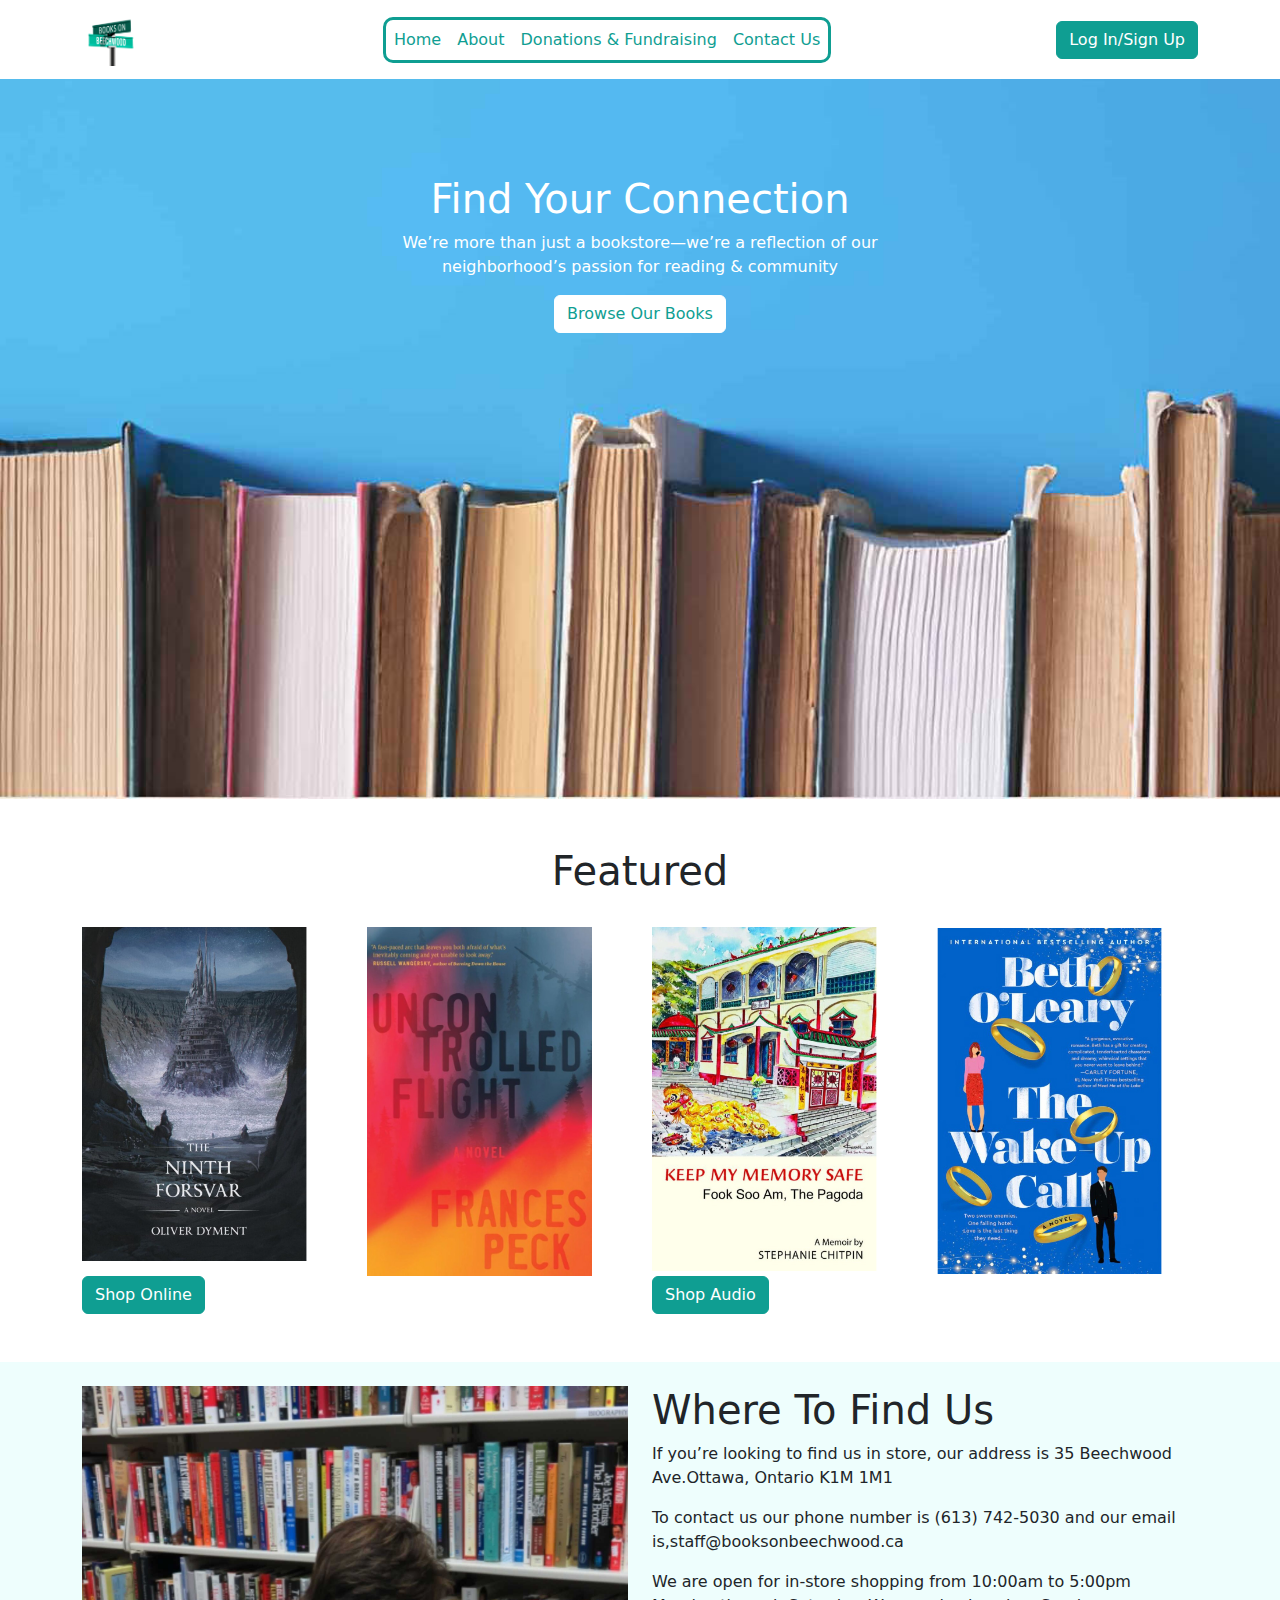
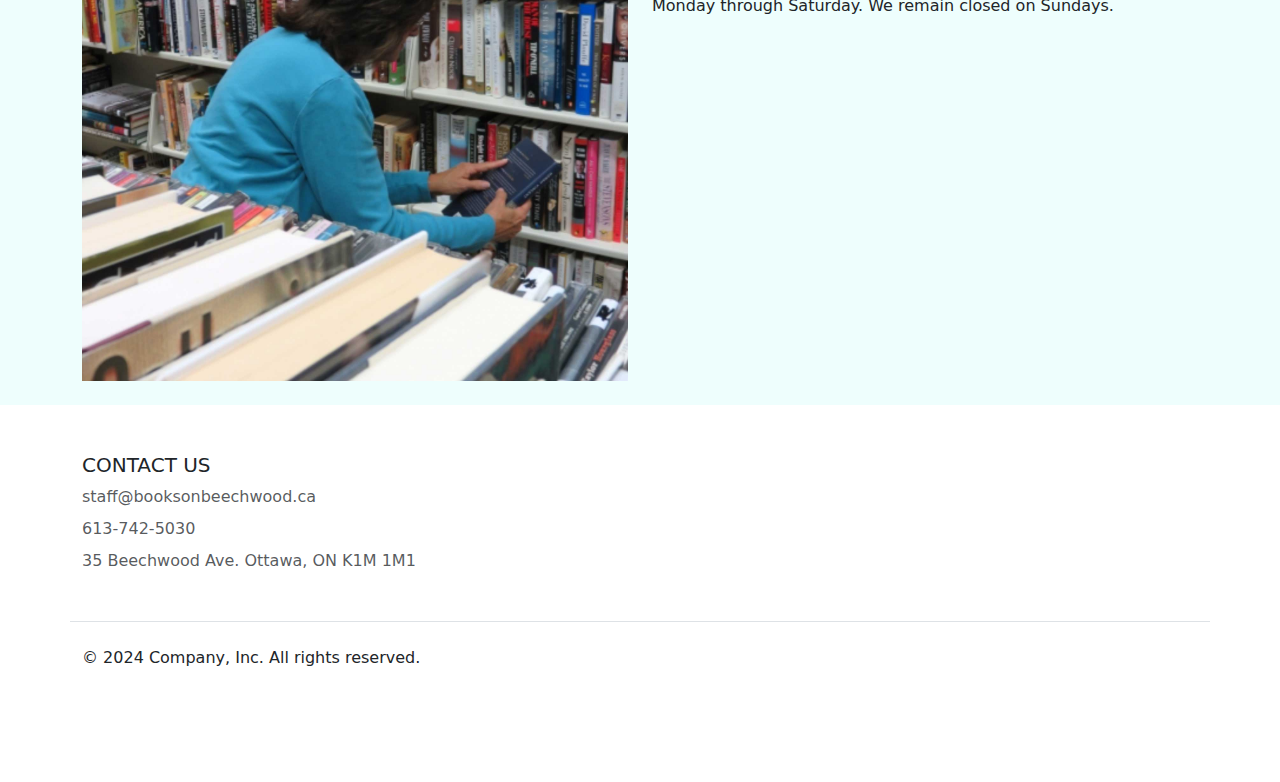
==== commit 86921338: "Commit more styling" ====
--- a/index.html
+++ b/index.html
@@ -52,51 +52,65 @@
             </div>
         </section>
 
-        <section>
-            <div class="container-lg">
+        <section id="featured">
+            <div class="container-lg pb-5 ">
                 <div class="row">
-                    <div class="text-center my-5">
+
+                    <div class="text-center mt-5 mb-4">
                         <h1>Featured</h1>
                     </div>
 
                     <div class="col-lg-3 pe-5">
-                        <img src="images/the-ninth-forsvar-book.jpg" alt="The Ninth Forsvar book">
+                        <img class="img-fluid" src="images/the-ninth-forsvar-book.jpg" alt="The Ninth Forsvar book">
                     </div>
 
-                    <div class="col-lg-3 px-4">
-                        <img src="images/Dani-and-danny-book.jpg" alt="Dani & Danny book">
+                    <div class="col-lg-3 pe-5">
+                        <img class="img-fluid flight" src="images/uncontrolled-flight-book.jpg" alt="gates-and-walls-book">
                     </div>
 
-                    <div class="col-lg-3 px-4">
-                        <img src="images/keep-memory-safe-book.jpg" alt="Keep My Memory Safe book">
+                    <div class="col-lg-3 pe-5">
+                        <img class="img-fluid" src="images/keep-memory-safe-book.jpg" alt="Keep My Memory Safe book">
                     </div>
 
-                    <div class="col-lg-3 px-4">
-                        <img src="images/wale-up-call-book.jpg" alt="The wake up call book">
+                    <div class="col-lg-3 pe-5">
+                        <img class="img-fluid" src="images/wale-up-call-book.jpg" alt="The wake up call book">
                     </div>    
                     
-                    <div class="col-lg-6 px-4">
+                    <div class="col-lg-6">
                         <button type="button" class="btn btn-primary">Shop Online</button>
                     </div>
                     
-                    <div class="col-lg-6 px-4">
+                    <div class="col-lg-6">
                         <button type="button" class="btn btn-primary">Shop Audio</button>
                     </div>
                 </div>
                        
-            </section>
+        </section>
 
-            <section>
-                <div>
-                    <h1>Where to find us</h1>
-                    <p>If you’re looking to find us in store, our address is 35 Beechwood Ave.Ottawa, Ontario K1M 1M1</p>
-                    <p>To contact us our phone number is (613) 742-5030 and our email is,staff@booksonbeechwood.ca</p>
-                    <p>We are open for in-store shopping from 10:00am to 5:00pm Monday through Saturday. We remain closed on Sundays.</p>
-
-                    <img class="img-fluid" src="images/lady-with-books.jpg" alt="Lady with books">
+        <section class="bg-dark">
+            <div class="container-lg">
+                <div class="row">
+                    <div class="col-lg-6 order-lg-2 mt-4">
+                        <div>
+                            <h1>Where To Find Us</h1>
+                        </div>
+    
+                        <div>
+                            <p>If you’re looking to find us in store, our address is 35 Beechwood Ave.Ottawa, Ontario K1M 1M1</p>
+                            <p>To contact us our phone number is (613) 742-5030 and our email is,staff@booksonbeechwood.ca</p>
+                            <p>We are open for in-store shopping from 10:00am to 5:00pm Monday through Saturday. We remain closed on Sundays.</p>
+                        </div>
+                    </div>
+                        
+                    <div class="col-lg-6 order-lg-1 my-4">
+                        <img class="img-fluid" src="/images/lady-with-books.jpg" alt="lady-with-books">
+                    </div>
                 </div>
             </div>
         </section>
+        
+
+        
     </main>
     
 
--- a/css/custom.css
+++ b/css/custom.css
@@ -14,6 +14,11 @@
 
 .navbar .nav-link {
   color: #0F9E92;
+}
+
+#featured .img {
+  height: 100px;
+  width: auto;
 }
 
 /*!
@@ -53,7 +58,7 @@
   --bs-warning: #ffc107;
   --bs-danger: #dc3545;
   --bs-light: #f8f9fa;
-  --bs-dark: #212529;
+  --bs-dark: #EEFEFD;
   --bs-primary-rgb: 15, 158, 146;
   --bs-secondary-rgb: 255, 255, 255;
   --bs-success-rgb: 25, 135, 84;
@@ -61,7 +66,7 @@
   --bs-warning-rgb: 255, 193, 7;
   --bs-danger-rgb: 220, 53, 69;
   --bs-light-rgb: 248, 249, 250;
-  --bs-dark-rgb: 33, 37, 41;
+  --bs-dark-rgb: 238, 254, 253;
   --bs-primary-text-emphasis: rgb(6, 63.2, 58.4);
   --bs-secondary-text-emphasis: #666666;
   --bs-success-text-emphasis: rgb(10, 54, 33.6);
@@ -2044,15 +2049,15 @@
 }
 
 .table-dark {
-  --bs-table-color: #fff;
-  --bs-table-bg: #212529;
-  --bs-table-border-color: rgb(77.4, 80.6, 83.8);
-  --bs-table-striped-bg: rgb(44.1, 47.9, 51.7);
-  --bs-table-striped-color: #fff;
-  --bs-table-active-bg: rgb(55.2, 58.8, 62.4);
-  --bs-table-active-color: #fff;
-  --bs-table-hover-bg: rgb(49.65, 53.35, 57.05);
-  --bs-table-hover-color: #fff;
+  --bs-table-color: #000;
+  --bs-table-bg: #EEFEFD;
+  --bs-table-border-color: rgb(190.4, 203.2, 202.4);
+  --bs-table-striped-bg: rgb(226.1, 241.3, 240.35);
+  --bs-table-striped-color: #000;
+  --bs-table-active-bg: rgb(214.2, 228.6, 227.7);
+  --bs-table-active-color: #000;
+  --bs-table-hover-bg: rgb(220.15, 234.95, 234.025);
+  --bs-table-hover-color: #000;
   color: var(--bs-table-color);
   border-color: var(--bs-table-border-color);
 }
@@ -3103,20 +3108,20 @@
 }
 
 .btn-dark {
-  --bs-btn-color: #fff;
-  --bs-btn-bg: #212529;
-  --bs-btn-border-color: #212529;
-  --bs-btn-hover-color: #fff;
-  --bs-btn-hover-bg: rgb(66.3, 69.7, 73.1);
-  --bs-btn-hover-border-color: rgb(55.2, 58.8, 62.4);
-  --bs-btn-focus-shadow-rgb: 66, 70, 73;
-  --bs-btn-active-color: #fff;
-  --bs-btn-active-bg: rgb(77.4, 80.6, 83.8);
-  --bs-btn-active-border-color: rgb(55.2, 58.8, 62.4);
+  --bs-btn-color: #000;
+  --bs-btn-bg: #EEFEFD;
+  --bs-btn-border-color: #EEFEFD;
+  --bs-btn-hover-color: #000;
+  --bs-btn-hover-bg: rgb(240.55, 254.15, 253.3);
+  --bs-btn-hover-border-color: rgb(239.7, 254.1, 253.2);
+  --bs-btn-focus-shadow-rgb: 202, 216, 215;
+  --bs-btn-active-color: #000;
+  --bs-btn-active-bg: rgb(241.4, 254.2, 253.4);
+  --bs-btn-active-border-color: rgb(239.7, 254.1, 253.2);
   --bs-btn-active-shadow: inset 0 3px 5px rgba(0, 0, 0, 0.125);
-  --bs-btn-disabled-color: #fff;
-  --bs-btn-disabled-bg: #212529;
-  --bs-btn-disabled-border-color: #212529;
+  --bs-btn-disabled-color: #000;
+  --bs-btn-disabled-bg: #EEFEFD;
+  --bs-btn-disabled-border-color: #EEFEFD;
 }
 
 .btn-outline-primary {
@@ -3239,19 +3244,19 @@
 }
 
 .btn-outline-dark {
-  --bs-btn-color: #212529;
-  --bs-btn-border-color: #212529;
-  --bs-btn-hover-color: #fff;
-  --bs-btn-hover-bg: #212529;
-  --bs-btn-hover-border-color: #212529;
-  --bs-btn-focus-shadow-rgb: 33, 37, 41;
-  --bs-btn-active-color: #fff;
-  --bs-btn-active-bg: #212529;
-  --bs-btn-active-border-color: #212529;
+  --bs-btn-color: #EEFEFD;
+  --bs-btn-border-color: #EEFEFD;
+  --bs-btn-hover-color: #000;
+  --bs-btn-hover-bg: #EEFEFD;
+  --bs-btn-hover-border-color: #EEFEFD;
+  --bs-btn-focus-shadow-rgb: 238, 254, 253;
+  --bs-btn-active-color: #000;
+  --bs-btn-active-bg: #EEFEFD;
+  --bs-btn-active-border-color: #EEFEFD;
   --bs-btn-active-shadow: inset 0 3px 5px rgba(0, 0, 0, 0.125);
-  --bs-btn-disabled-color: #212529;
+  --bs-btn-disabled-color: #EEFEFD;
   --bs-btn-disabled-bg: transparent;
-  --bs-btn-disabled-border-color: #212529;
+  --bs-btn-disabled-border-color: #EEFEFD;
   --bs-gradient: none;
 }
 
@@ -6799,7 +6804,7 @@
 }
 
 .text-bg-dark {
-  color: #fff !important;
+  color: #000 !important;
   background-color: RGBA(var(--bs-dark-rgb), var(--bs-bg-opacity, 1)) !important;
 }
 
@@ -6871,8 +6876,8 @@
   text-decoration-color: RGBA(var(--bs-dark-rgb), var(--bs-link-underline-opacity, 1)) !important;
 }
 .link-dark:hover, .link-dark:focus {
-  color: RGBA(26, 30, 33, var(--bs-link-opacity, 1)) !important;
-  text-decoration-color: RGBA(26, 30, 33, var(--bs-link-underline-opacity, 1)) !important;
+  color: RGBA(241, 254, 253, var(--bs-link-opacity, 1)) !important;
+  text-decoration-color: RGBA(241, 254, 253, var(--bs-link-underline-opacity, 1)) !important;
 }
 
 .link-body-emphasis {
@@ -11861,5 +11866,29 @@
     display: none !important;
   }
 }
+.btn-primary {
+  color: #fff;
+}
+
+.btn-secondary {
+  color: #0F9E92;
+}
+
+.navbar-nav {
+  border-style: solid;
+  border-color: #0F9E92;
+  border-radius: 10px;
+}
+
+.about-us-text {
+  border-style: solid;
+  border-color: #000;
+  border-radius: 10px;
+}
+
+.footer {
+  border-top: solid;
+  border-color: #000;
+}
 
 /*# sourceMappingURL=custom.css.map */
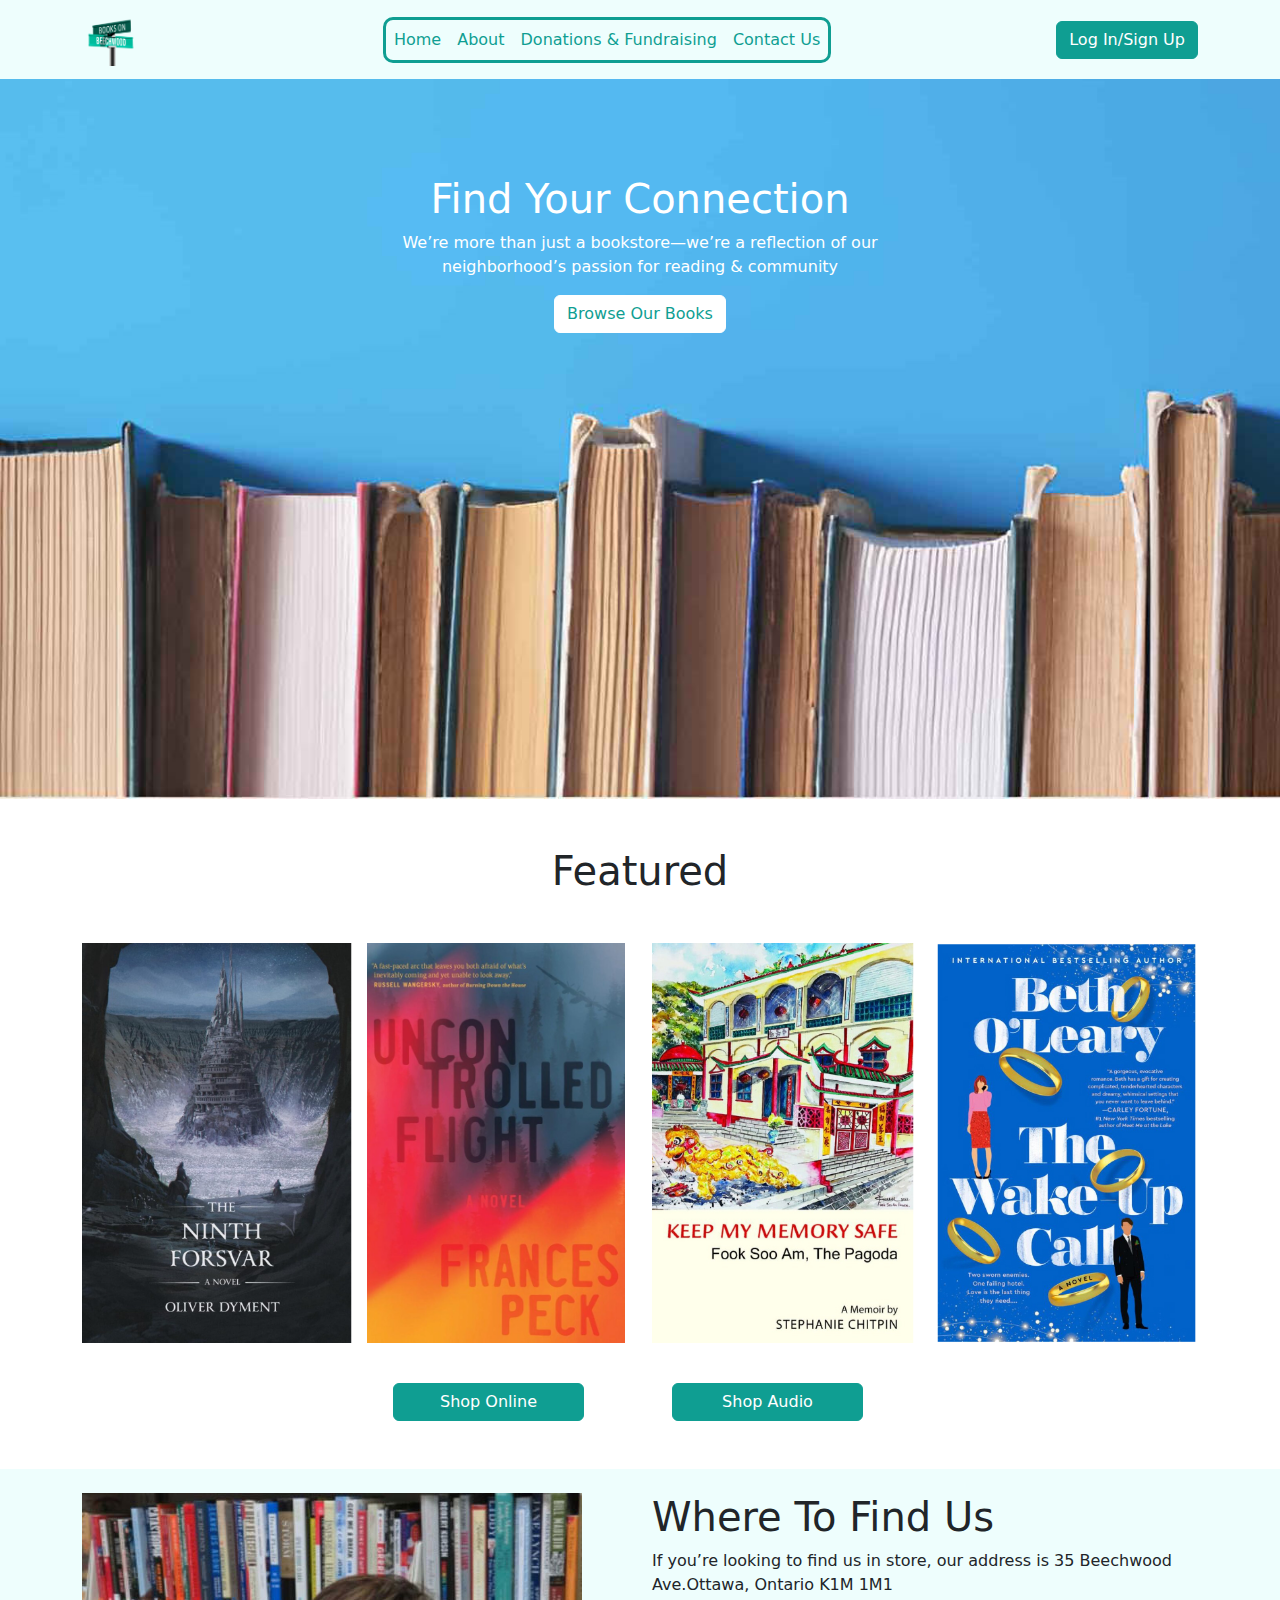
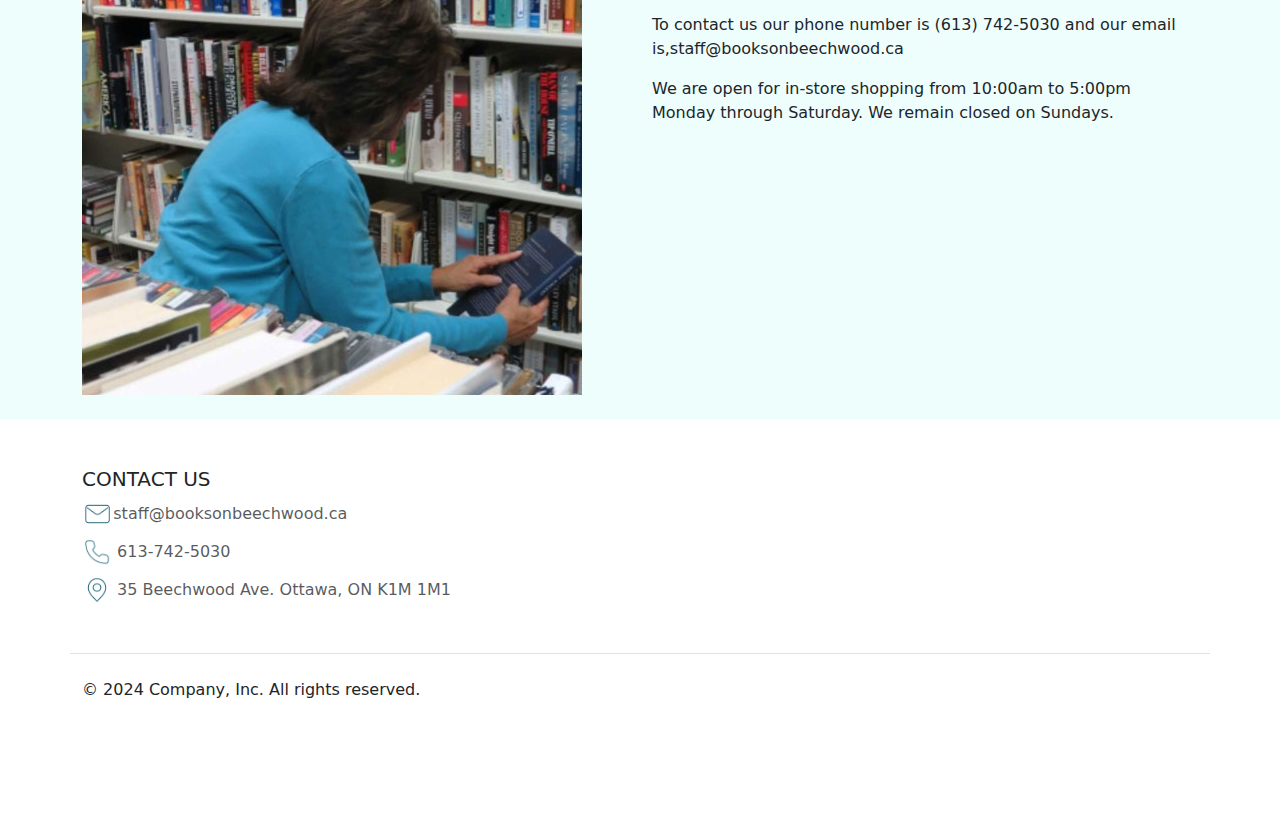
==== commit 9caafd3c: "Commit scss changes" ====
--- a/index.html
+++ b/index.html
@@ -9,34 +9,39 @@
 </head>
 
 <body>
+    
+    <header class="sticky-top">
+        <nav class="navbar navbar-expand-lg bg-dark" data-bs-theme="dark">
+            <div class="container-lg">
+            <a class="navbar-brand" href="/index.html"><img src="images/logo.png" alt="Logo" width="60" height="auto"></a>
+            <button class="navbar-toggler" type="button" data-bs-toggle="collapse" data-bs-target="#navbarSupportedContent" aria-controls="navbarSupportedContent" aria-expanded="false" aria-label="Toggle navigation">
+                <span class="navbar-toggler-icon"></span>
+            </button>
+            <div class="collapse navbar-collapse" id="navbarSupportedContent">
+                    <ul class="navbar-nav mx-auto">
+                        <li class="nav-item">
+                            <a class="nav-link" aria-current="page" href="../index.html">Home</a>
+                        </li>
+                        <li class="nav-item">
+                            <a class="nav-link" href="../pages/about-me.html">About</a>
+                        </li>
+                        <li class="nav-item">
+                            <a class="nav-link" href="../pages/donations-fundraising.html">Donations & Fundraising</a>
+                        </li>
+                        <li class="nav-item">
+                            <a class="nav-link" href="#">Contact Us</a>
+                        </li>
+                    </ul>
 
-    <header>
-        <nav class="navbar navbar-expand-lg">
-            <div class="container-lg">
-              <a class="navbar-brand" href="/index.html"><img src="images/logo.png" alt="Logo" width="60" height="auto"></a>
-              <button class="navbar-toggler order-0 order-lg-1" type="button" data-bs-toggle="collapse" data-bs-target="#navbarNav" aria-controls="navbarNav" aria-expanded="false" aria-label="Toggle navigation">
-                <span class="navbar-toggler-icon"></span>
-              </button>
-              <div class="collapse navbar-collapse justify-content-center" id="navbarNav">
-                <ul class="navbar-nav">
-                  <li class="nav-item">
-                    <a class="nav-link" aria-current="page" href="../index.html">Home</a>
-                  </li>
-                  <li class="nav-item">
-                    <a class="nav-link" href="../pages/about-me.html">About</a>
-                  </li>
-                  <li class="nav-item">
-                    <a class="nav-link" href="../pages/donations-fundraising.html">Donations & Fundraising</a>
-                  </li>
-                  <li class="nav-item">
-                    <a class="nav-link" href="#">Contact Us</a>
-                  </li>
-                </ul>
-              </div>
-              <button class="btn btn-primary order-1 order-lg-2">Log In/Sign Up</button>
+                <div class="d-flex">
+                    <button class="btn btn-primary">Log In/Sign Up</button>
+                </div>
+            
             </div>
-
+            </div>
+        </nav>
     </header>
+    
 
     <main>
 
@@ -53,37 +58,41 @@
         </section>
 
         <section id="featured">
-            <div class="container-lg pb-5 ">
+            <div class="container-lg pb-5 justify-content-center">
                 <div class="row">
 
                     <div class="text-center mt-5 mb-4">
                         <h1>Featured</h1>
                     </div>
 
-                    <div class="col-lg-3 pe-5">
-                        <img class="img-fluid" src="images/the-ninth-forsvar-book.jpg" alt="The Ninth Forsvar book">
+                    <div class="col-lg-3 pe-5 py-3">
+                        <img height="400px" width="auto" src="images/the-ninth-forsvar-book.jpg" alt="The Ninth Forsvar book">
                     </div>
 
-                    <div class="col-lg-3 pe-5">
-                        <img class="img-fluid flight" src="images/uncontrolled-flight-book.jpg" alt="gates-and-walls-book">
+                    <div class="col-lg-3 pe-5 py-3">
+                        <img height="400px" width="auto" src="images/uncontrolled-flight-book.jpg" alt="gates-and-walls-book">
                     </div>
 
-                    <div class="col-lg-3 pe-5">
-                        <img class="img-fluid" src="images/keep-memory-safe-book.jpg" alt="Keep My Memory Safe book">
+                    <div class="col-lg-3 pe-5 py-3">
+                        <img height="400px" width="auto" src="images/keep-memory-safe-book.jpg" alt="Keep My Memory Safe book">
                     </div>
 
-                    <div class="col-lg-3 pe-5">
-                        <img class="img-fluid" src="images/wale-up-call-book.jpg" alt="The wake up call book">
-                    </div>    
+                    <div class="col-lg-3 pe-5 py-3">
+                        <img height="400px" width="auto" src="images/wale-up-call-book.jpg" alt="The wake up call book">
+                    </div> 
                     
-                    <div class="col-lg-6">
-                        <button type="button" class="btn btn-primary">Shop Online</button>
+                    <div class="row d-flex justify-content-center mt-4">
+                        <div class="col-lg-3 col-6 text-center">
+                            <button type="button" class="btn btn-primary w-75">Shop Online</button>
+                        </div>
+            
+                        <div class="col-lg-3 col-6 text-center">
+                            <button type="button" class="btn btn-primary w-75">Shop Audio</button>
+                        </div>
                     </div>
-                    
-                    <div class="col-lg-6">
-                        <button type="button" class="btn btn-primary">Shop Audio</button>
-                    </div>
+
                 </div>
+            </div>
                        
         </section>
 
@@ -109,8 +118,7 @@
             </div>
         </section>
         
-
-        
+            
     </main>
     
 
@@ -122,22 +130,20 @@
                 <h5>CONTACT US</h5>
                 <ul class="nav flex-column">
                     <li class="nav-item mb-2">
-                        <a href="#" class="nav-link p-0 text-body-secondary">staff@booksonbeechwood.ca</a>
+                        <a href="#" class="nav-link p-0 text-body-secondary"> <img height="30px" src="/images/email-symbol.png" alt="email-symbol">staff@booksonbeechwood.ca</a>
                     </li>
                     <li class="nav-item mb-2">
-                        <a href="#" class="nav-link p-0 text-body-secondary">613-742-5030</a>
+                        <a href="#" class="nav-link p-0 text-body-secondary"> <img height="30px" src="/images/phone-symbol.png" alt="phone-symbol"> 613-742-5030</a>
                     </li>
                     <li class="nav-item mb-2">
-                        <a href="#" class="nav-link p-0 text-body-secondary">35 Beechwood Ave. Ottawa, 
+                        <a href="#" class="nav-link p-0 text-body-secondary"> <img height="30px" src="/images/location-symbol.png" alt="location-symbol"> 35 Beechwood Ave. Ottawa, 
                             ON K1M 1M1</a>
                     </li>
                 </ul>
             </div>
-            <div class="d-flex flex-column flex-sm-row justify-content-between py-4 my-4 border-top">
-                <p>© 2024 Company, Inc. All rights reserved.</p>
-            </div>
-
-            <div>
+                <div class="d-flex flex-column flex-sm-row justify-content-between py-4 my-4 border-top">
+                    <p>© 2024 Company, Inc. All rights reserved.</p>
+                </div>
 
             </div>
         </div>
--- a/css/custom.css
+++ b/css/custom.css
@@ -54,23 +54,23 @@
   --bs-primary: #0F9E92;
   --bs-secondary: #fff;
   --bs-success: #198754;
-  --bs-info: #0dcaf0;
+  --bs-info: #074842;
   --bs-warning: #ffc107;
   --bs-danger: #dc3545;
-  --bs-light: #f8f9fa;
+  --bs-light: #fff;
   --bs-dark: #EEFEFD;
   --bs-primary-rgb: 15, 158, 146;
   --bs-secondary-rgb: 255, 255, 255;
   --bs-success-rgb: 25, 135, 84;
-  --bs-info-rgb: 13, 202, 240;
+  --bs-info-rgb: 7, 72, 66;
   --bs-warning-rgb: 255, 193, 7;
   --bs-danger-rgb: 220, 53, 69;
-  --bs-light-rgb: 248, 249, 250;
+  --bs-light-rgb: 255, 255, 255;
   --bs-dark-rgb: 238, 254, 253;
   --bs-primary-text-emphasis: rgb(6, 63.2, 58.4);
   --bs-secondary-text-emphasis: #666666;
   --bs-success-text-emphasis: rgb(10, 54, 33.6);
-  --bs-info-text-emphasis: rgb(5.2, 80.8, 96);
+  --bs-info-text-emphasis: rgb(2.8, 28.8, 26.4);
   --bs-warning-text-emphasis: rgb(102, 77.2, 2.8);
   --bs-danger-text-emphasis: rgb(88, 21.2, 27.6);
   --bs-light-text-emphasis: #495057;
@@ -78,7 +78,7 @@
   --bs-primary-bg-subtle: rgb(207, 235.6, 233.2);
   --bs-secondary-bg-subtle: white;
   --bs-success-bg-subtle: rgb(209, 231, 220.8);
-  --bs-info-bg-subtle: rgb(206.6, 244.4, 252);
+  --bs-info-bg-subtle: rgb(205.4, 218.4, 217.2);
   --bs-warning-bg-subtle: rgb(255, 242.6, 205.4);
   --bs-danger-bg-subtle: rgb(248, 214.6, 217.8);
   --bs-light-bg-subtle: rgb(251.5, 252, 252.5);
@@ -86,7 +86,7 @@
   --bs-primary-border-subtle: rgb(159, 216.2, 211.4);
   --bs-secondary-border-subtle: white;
   --bs-success-border-subtle: rgb(163, 207, 186.6);
-  --bs-info-border-subtle: rgb(158.2, 233.8, 249);
+  --bs-info-border-subtle: rgb(155.8, 181.8, 179.4);
   --bs-warning-border-subtle: rgb(255, 230.2, 155.8);
   --bs-danger-border-subtle: rgb(241, 174.2, 180.6);
   --bs-light-border-subtle: #e9ecef;
@@ -166,7 +166,7 @@
   --bs-primary-text-emphasis: rgb(111, 196.8, 189.6);
   --bs-secondary-text-emphasis: white;
   --bs-success-text-emphasis: rgb(117, 183, 152.4);
-  --bs-info-text-emphasis: rgb(109.8, 223.2, 246);
+  --bs-info-text-emphasis: rgb(106.2, 145.2, 141.6);
   --bs-warning-text-emphasis: rgb(255, 217.8, 106.2);
   --bs-danger-text-emphasis: rgb(234, 133.8, 143.4);
   --bs-light-text-emphasis: #f8f9fa;
@@ -174,7 +174,7 @@
   --bs-primary-bg-subtle: rgb(3, 31.6, 29.2);
   --bs-secondary-bg-subtle: #333333;
   --bs-success-bg-subtle: rgb(5, 27, 16.8);
-  --bs-info-bg-subtle: rgb(2.6, 40.4, 48);
+  --bs-info-bg-subtle: rgb(1.4, 14.4, 13.2);
   --bs-warning-bg-subtle: rgb(51, 38.6, 1.4);
   --bs-danger-bg-subtle: rgb(44, 10.6, 13.8);
   --bs-light-bg-subtle: #343a40;
@@ -182,7 +182,7 @@
   --bs-primary-border-subtle: rgb(9, 94.8, 87.6);
   --bs-secondary-border-subtle: #999999;
   --bs-success-border-subtle: rgb(15, 81, 50.4);
-  --bs-info-border-subtle: rgb(7.8, 121.2, 144);
+  --bs-info-border-subtle: rgb(4.2, 43.2, 39.6);
   --bs-warning-border-subtle: rgb(153, 115.8, 4.2);
   --bs-danger-border-subtle: rgb(132, 31.8, 41.4);
   --bs-light-border-subtle: #495057;
@@ -1994,13 +1994,13 @@
 
 .table-info {
   --bs-table-color: #000;
-  --bs-table-bg: rgb(206.6, 244.4, 252);
-  --bs-table-border-color: rgb(165.28, 195.52, 201.6);
-  --bs-table-striped-bg: rgb(196.27, 232.18, 239.4);
+  --bs-table-bg: rgb(205.4, 218.4, 217.2);
+  --bs-table-border-color: rgb(164.32, 174.72, 173.76);
+  --bs-table-striped-bg: rgb(195.13, 207.48, 206.34);
   --bs-table-striped-color: #000;
-  --bs-table-active-bg: rgb(185.94, 219.96, 226.8);
+  --bs-table-active-bg: rgb(184.86, 196.56, 195.48);
   --bs-table-active-color: #000;
-  --bs-table-hover-bg: rgb(191.105, 226.07, 233.1);
+  --bs-table-hover-bg: rgb(189.995, 202.02, 200.91);
   --bs-table-hover-color: #000;
   color: var(--bs-table-color);
   border-color: var(--bs-table-border-color);
@@ -2036,13 +2036,13 @@
 
 .table-light {
   --bs-table-color: #000;
-  --bs-table-bg: #f8f9fa;
-  --bs-table-border-color: rgb(198.4, 199.2, 200);
-  --bs-table-striped-bg: rgb(235.6, 236.55, 237.5);
+  --bs-table-bg: #fff;
+  --bs-table-border-color: #cccccc;
+  --bs-table-striped-bg: rgb(242.25, 242.25, 242.25);
   --bs-table-striped-color: #000;
-  --bs-table-active-bg: rgb(223.2, 224.1, 225);
+  --bs-table-active-bg: rgb(229.5, 229.5, 229.5);
   --bs-table-active-color: #000;
-  --bs-table-hover-bg: rgb(229.4, 230.325, 231.25);
+  --bs-table-hover-bg: rgb(235.875, 235.875, 235.875);
   --bs-table-hover-color: #000;
   color: var(--bs-table-color);
   border-color: var(--bs-table-border-color);
@@ -3040,20 +3040,20 @@
 }
 
 .btn-info {
-  --bs-btn-color: #000;
-  --bs-btn-bg: #0dcaf0;
-  --bs-btn-border-color: #0dcaf0;
-  --bs-btn-hover-color: #000;
-  --bs-btn-hover-bg: rgb(49.3, 209.95, 242.25);
-  --bs-btn-hover-border-color: rgb(37.2, 207.3, 241.5);
-  --bs-btn-focus-shadow-rgb: 11, 172, 204;
-  --bs-btn-active-color: #000;
-  --bs-btn-active-bg: rgb(61.4, 212.6, 243);
-  --bs-btn-active-border-color: rgb(37.2, 207.3, 241.5);
+  --bs-btn-color: #fff;
+  --bs-btn-bg: #074842;
+  --bs-btn-border-color: #074842;
+  --bs-btn-hover-color: #fff;
+  --bs-btn-hover-bg: rgb(5.95, 61.2, 56.1);
+  --bs-btn-hover-border-color: rgb(5.6, 57.6, 52.8);
+  --bs-btn-focus-shadow-rgb: 44, 99, 94;
+  --bs-btn-active-color: #fff;
+  --bs-btn-active-bg: rgb(5.6, 57.6, 52.8);
+  --bs-btn-active-border-color: rgb(5.25, 54, 49.5);
   --bs-btn-active-shadow: inset 0 3px 5px rgba(0, 0, 0, 0.125);
-  --bs-btn-disabled-color: #000;
-  --bs-btn-disabled-bg: #0dcaf0;
-  --bs-btn-disabled-border-color: #0dcaf0;
+  --bs-btn-disabled-color: #fff;
+  --bs-btn-disabled-bg: #074842;
+  --bs-btn-disabled-border-color: #074842;
 }
 
 .btn-warning {
@@ -3092,19 +3092,19 @@
 
 .btn-light {
   --bs-btn-color: #000;
-  --bs-btn-bg: #f8f9fa;
-  --bs-btn-border-color: #f8f9fa;
+  --bs-btn-bg: #fff;
+  --bs-btn-border-color: #fff;
   --bs-btn-hover-color: #000;
-  --bs-btn-hover-bg: rgb(210.8, 211.65, 212.5);
-  --bs-btn-hover-border-color: rgb(198.4, 199.2, 200);
-  --bs-btn-focus-shadow-rgb: 211, 212, 213;
+  --bs-btn-hover-bg: rgb(216.75, 216.75, 216.75);
+  --bs-btn-hover-border-color: #cccccc;
+  --bs-btn-focus-shadow-rgb: 217, 217, 217;
   --bs-btn-active-color: #000;
-  --bs-btn-active-bg: rgb(198.4, 199.2, 200);
-  --bs-btn-active-border-color: rgb(186, 186.75, 187.5);
+  --bs-btn-active-bg: #cccccc;
+  --bs-btn-active-border-color: rgb(191.25, 191.25, 191.25);
   --bs-btn-active-shadow: inset 0 3px 5px rgba(0, 0, 0, 0.125);
   --bs-btn-disabled-color: #000;
-  --bs-btn-disabled-bg: #f8f9fa;
-  --bs-btn-disabled-border-color: #f8f9fa;
+  --bs-btn-disabled-bg: #fff;
+  --bs-btn-disabled-border-color: #fff;
 }
 
 .btn-dark {
@@ -3176,19 +3176,19 @@
 }
 
 .btn-outline-info {
-  --bs-btn-color: #0dcaf0;
-  --bs-btn-border-color: #0dcaf0;
-  --bs-btn-hover-color: #000;
-  --bs-btn-hover-bg: #0dcaf0;
-  --bs-btn-hover-border-color: #0dcaf0;
-  --bs-btn-focus-shadow-rgb: 13, 202, 240;
-  --bs-btn-active-color: #000;
-  --bs-btn-active-bg: #0dcaf0;
-  --bs-btn-active-border-color: #0dcaf0;
+  --bs-btn-color: #074842;
+  --bs-btn-border-color: #074842;
+  --bs-btn-hover-color: #fff;
+  --bs-btn-hover-bg: #074842;
+  --bs-btn-hover-border-color: #074842;
+  --bs-btn-focus-shadow-rgb: 7, 72, 66;
+  --bs-btn-active-color: #fff;
+  --bs-btn-active-bg: #074842;
+  --bs-btn-active-border-color: #074842;
   --bs-btn-active-shadow: inset 0 3px 5px rgba(0, 0, 0, 0.125);
-  --bs-btn-disabled-color: #0dcaf0;
+  --bs-btn-disabled-color: #074842;
   --bs-btn-disabled-bg: transparent;
-  --bs-btn-disabled-border-color: #0dcaf0;
+  --bs-btn-disabled-border-color: #074842;
   --bs-gradient: none;
 }
 
@@ -3227,19 +3227,19 @@
 }
 
 .btn-outline-light {
-  --bs-btn-color: #f8f9fa;
-  --bs-btn-border-color: #f8f9fa;
+  --bs-btn-color: #fff;
+  --bs-btn-border-color: #fff;
   --bs-btn-hover-color: #000;
-  --bs-btn-hover-bg: #f8f9fa;
-  --bs-btn-hover-border-color: #f8f9fa;
-  --bs-btn-focus-shadow-rgb: 248, 249, 250;
+  --bs-btn-hover-bg: #fff;
+  --bs-btn-hover-border-color: #fff;
+  --bs-btn-focus-shadow-rgb: 255, 255, 255;
   --bs-btn-active-color: #000;
-  --bs-btn-active-bg: #f8f9fa;
-  --bs-btn-active-border-color: #f8f9fa;
+  --bs-btn-active-bg: #fff;
+  --bs-btn-active-border-color: #fff;
   --bs-btn-active-shadow: inset 0 3px 5px rgba(0, 0, 0, 0.125);
-  --bs-btn-disabled-color: #f8f9fa;
+  --bs-btn-disabled-color: #fff;
   --bs-btn-disabled-bg: transparent;
-  --bs-btn-disabled-border-color: #f8f9fa;
+  --bs-btn-disabled-border-color: #fff;
   --bs-gradient: none;
 }
 
@@ -3265,9 +3265,9 @@
   --bs-btn-color: var(--bs-link-color);
   --bs-btn-bg: transparent;
   --bs-btn-border-color: transparent;
-  --bs-btn-hover-color: var(--bs-link-hover-color);
+  --bs-btn-hover-color: #08544c;
   --bs-btn-hover-border-color: transparent;
-  --bs-btn-active-color: var(--bs-link-hover-color);
+  --bs-btn-active-color: #08544c;
   --bs-btn-active-border-color: transparent;
   --bs-btn-disabled-color: #6c757d;
   --bs-btn-disabled-border-color: transparent;
@@ -4299,7 +4299,7 @@
 .navbar-dark,
 .navbar[data-bs-theme=dark] {
   --bs-navbar-color: rgba(255, 255, 255, 0.55);
-  --bs-navbar-hover-color: rgba(255, 255, 255, 0.75);
+  --bs-navbar-hover-color: #08544c;
   --bs-navbar-disabled-color: rgba(255, 255, 255, 0.25);
   --bs-navbar-active-color: #fff;
   --bs-navbar-brand-color: #fff;
@@ -6784,7 +6784,7 @@
 }
 
 .text-bg-info {
-  color: #000 !important;
+  color: #fff !important;
   background-color: RGBA(var(--bs-info-rgb), var(--bs-bg-opacity, 1)) !important;
 }
 
@@ -6840,8 +6840,8 @@
   text-decoration-color: RGBA(var(--bs-info-rgb), var(--bs-link-underline-opacity, 1)) !important;
 }
 .link-info:hover, .link-info:focus {
-  color: RGBA(61, 213, 243, var(--bs-link-opacity, 1)) !important;
-  text-decoration-color: RGBA(61, 213, 243, var(--bs-link-underline-opacity, 1)) !important;
+  color: RGBA(6, 58, 53, var(--bs-link-opacity, 1)) !important;
+  text-decoration-color: RGBA(6, 58, 53, var(--bs-link-underline-opacity, 1)) !important;
 }
 
 .link-warning {
@@ -6867,8 +6867,8 @@
   text-decoration-color: RGBA(var(--bs-light-rgb), var(--bs-link-underline-opacity, 1)) !important;
 }
 .link-light:hover, .link-light:focus {
-  color: RGBA(249, 250, 251, var(--bs-link-opacity, 1)) !important;
-  text-decoration-color: RGBA(249, 250, 251, var(--bs-link-underline-opacity, 1)) !important;
+  color: RGBA(255, 255, 255, var(--bs-link-opacity, 1)) !important;
+  text-decoration-color: RGBA(255, 255, 255, var(--bs-link-underline-opacity, 1)) !important;
 }
 
 .link-dark {
@@ -11880,12 +11880,6 @@
   border-radius: 10px;
 }
 
-.about-us-text {
-  border-style: solid;
-  border-color: #000;
-  border-radius: 10px;
-}
-
 .footer {
   border-top: solid;
   border-color: #000;
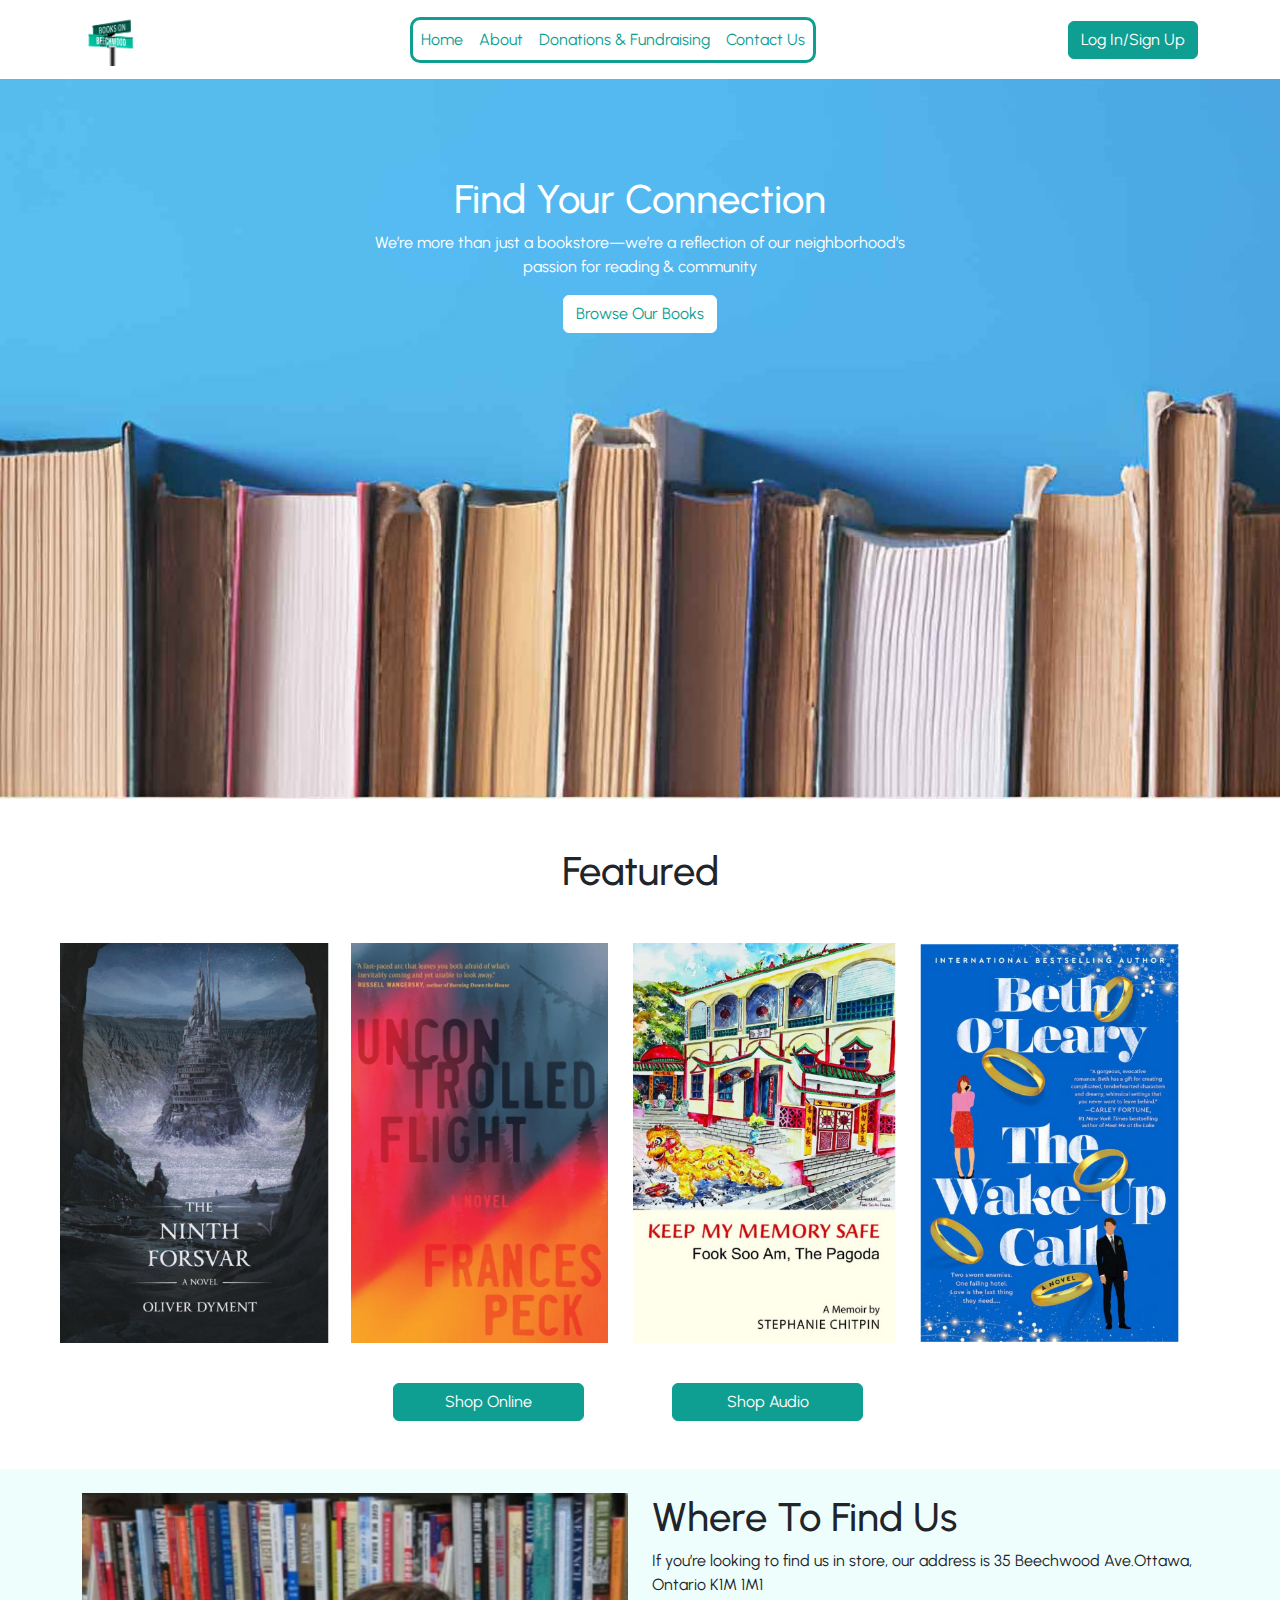
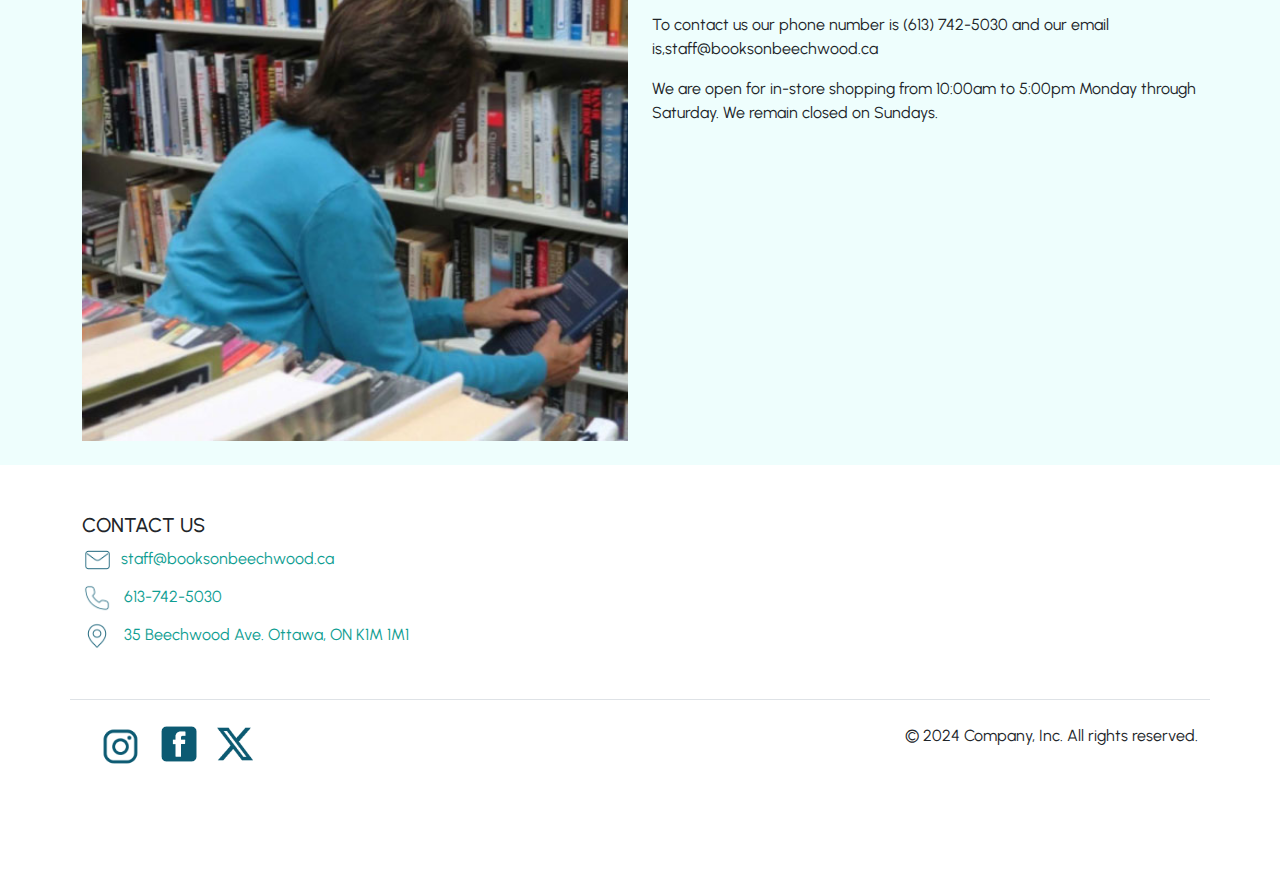
==== commit 34141153: "Commit final site" ====
--- a/index.html
+++ b/index.html
@@ -5,20 +5,26 @@
     <meta name="viewport" content="width=device-width, initial-scale=1.0">
     <title>Final Assignment</title>
     <link rel="stylesheet" href="/css/custom.css">
+    <link rel="icon" type="image/x-icon" href="images/favicon_io/favicon.ico">
+
+    <link
+    rel="stylesheet"
+    href="https://cdnjs.cloudflare.com/ajax/libs/animate.css/4.1.1/animate.min.css"
+  />
     
 </head>
 
 <body>
     
     <header class="sticky-top">
-        <nav class="navbar navbar-expand-lg bg-dark" data-bs-theme="dark">
+        <nav class="navbar navbar-expand-lg bg-light" data-bs-theme="light">
             <div class="container-lg">
             <a class="navbar-brand" href="/index.html"><img src="images/logo.png" alt="Logo" width="60" height="auto"></a>
             <button class="navbar-toggler" type="button" data-bs-toggle="collapse" data-bs-target="#navbarSupportedContent" aria-controls="navbarSupportedContent" aria-expanded="false" aria-label="Toggle navigation">
-                <span class="navbar-toggler-icon"></span>
+                <img width="30" src="images/hamburger-menu-svgrepo-com.svg" alt="">
             </button>
             <div class="collapse navbar-collapse" id="navbarSupportedContent">
-                    <ul class="navbar-nav mx-auto">
+                    <ul class="navbar-nav mx-auto animate__animated animate__zoomIn">
                         <li class="nav-item">
                             <a class="nav-link" aria-current="page" href="../index.html">Home</a>
                         </li>
@@ -49,8 +55,8 @@
             <div class="container-lg"> 
               <div class="d-flex justify-content-center">
                 <div class="text-center pt-2 pt-lg-5 mt-5 w-50">    
-                  <h1>Find Your Connection</h1>
-                  <p>We’re more than just a bookstore—we’re a reflection of our neighborhood’s passion for reading & community</p>
+                  <h1 class="animate__animated animate__fadeIn">Find Your Connection</h1>
+                  <p class="animate__animated animate__fadeIn">We’re more than just a bookstore—we’re a reflection of our neighborhood’s passion for reading & community</p>
                   <button type="button" class="btn btn-secondary">Browse Our Books</button>
                 </div>
               </div>
@@ -65,19 +71,19 @@
                         <h1>Featured</h1>
                     </div>
 
-                    <div class="col-lg-3 pe-5 py-3">
+                    <div class="col-lg-3 pe-5 py-3 d-flex justify-content-center animate__animated animate__slideInLeft">
                         <img height="400px" width="auto" src="images/the-ninth-forsvar-book.jpg" alt="The Ninth Forsvar book">
                     </div>
 
-                    <div class="col-lg-3 pe-5 py-3">
+                    <div class="col-lg-3 pe-5 py-3 d-flex justify-content-center animate__animated animate__slideInLeft">
                         <img height="400px" width="auto" src="images/uncontrolled-flight-book.jpg" alt="gates-and-walls-book">
                     </div>
 
-                    <div class="col-lg-3 pe-5 py-3">
+                    <div class="col-lg-3 pe-5 py-3 d-flex justify-content-center animate__animated animate__slideInLeft">
                         <img height="400px" width="auto" src="images/keep-memory-safe-book.jpg" alt="Keep My Memory Safe book">
                     </div>
 
-                    <div class="col-lg-3 pe-5 py-3">
+                    <div class="col-lg-3 pe-5 py-3 d-flex justify-content-center animate__animated animate__slideInLeft">
                         <img height="400px" width="auto" src="images/wale-up-call-book.jpg" alt="The wake up call book">
                     </div> 
                     
@@ -112,7 +118,7 @@
                     </div>
                         
                     <div class="col-lg-6 order-lg-1 my-4">
-                        <img class="img-fluid" src="/images/lady-with-books.jpg" alt="lady-with-books">
+                        <img class="img-fluid object-fit-cover w-100" src="/images/lady-with-books.jpg" alt="lady-with-books">
                     </div>
                 </div>
             </div>
@@ -126,24 +132,32 @@
 <footer class="py-5">
     <div class="container-lg">
         <div class="row">
-            <div class="col-6 col-md2 mb-3">
+            <div class="col-6 col-md2 mb-3" style="width: 100%;">
                 <h5>CONTACT US</h5>
                 <ul class="nav flex-column">
                     <li class="nav-item mb-2">
-                        <a href="#" class="nav-link p-0 text-body-secondary"> <img height="30px" src="/images/email-symbol.png" alt="email-symbol">staff@booksonbeechwood.ca</a>
+                        <a href="#" class="nav-link p-0"> <img height="30px" class="pe-2" src="/images/email-symbol.png" alt="email-symbol">staff@booksonbeechwood.ca</a>
                     </li>
                     <li class="nav-item mb-2">
-                        <a href="#" class="nav-link p-0 text-body-secondary"> <img height="30px" src="/images/phone-symbol.png" alt="phone-symbol"> 613-742-5030</a>
+                        <a href="#" class="nav-link p-0"> <img height="30px" class="pe-2" src="/images/phone-symbol.png" alt="phone-symbol"> 613-742-5030</a>
                     </li>
                     <li class="nav-item mb-2">
-                        <a href="#" class="nav-link p-0 text-body-secondary"> <img height="30px" src="/images/location-symbol.png" alt="location-symbol"> 35 Beechwood Ave. Ottawa, 
+                        <a href="#" class="nav-link p-0"> <img height="30px" class="pe-2" src="/images/location-symbol.png" alt="location-symbol"> 35 Beechwood Ave. Ottawa, 
                             ON K1M 1M1</a>
                     </li>
                 </ul>
             </div>
-                <div class="d-flex flex-column flex-sm-row justify-content-between py-4 my-4 border-top">
+            <div class="d-flex flex-column flex-sm-row justify-content-between py-4 my-4 border-top">
+                <div class="order-2">
                     <p>© 2024 Company, Inc. All rights reserved.</p>
                 </div>
+                
+                <ul class="list-unstyled d-flex order-1">
+                  <li class="ms-3"><a class="link-body-emphasis" href="#"> <img width="45" src="images/insta-link.png" alt="Instagram-link"></a></li>
+                  <li class="ms-3"><a class="link-body-emphasis" href="#"> <img width="40" src="images/facebook-logo.png" alt="facebook-logo"></a></li>
+                  <li class="ms-3"><a class="link-body-emphasis" href="#"> <img width="40" src="images/x-logo.png" alt="x-logo"></a></li>
+                </ul>
+              </div>
 
             </div>
         </div>
--- a/css/custom.css
+++ b/css/custom.css
@@ -1,4 +1,5 @@
 @charset "UTF-8";
+@import url("https://fonts.googleapis.com/css2?family=Urbanist:ital,wght@0,100..900;1,100..900&display=swap");
 #hero {
   background-position: center bottom;
   background-size: cover;
@@ -19,6 +20,10 @@
 #featured .img {
   height: 100px;
   width: auto;
+}
+
+.navbar-toggler {
+  border-color: #0F9E92 !important;
 }
 
 /*!
@@ -93,7 +98,7 @@
   --bs-dark-border-subtle: #adb5bd;
   --bs-white-rgb: 255, 255, 255;
   --bs-black-rgb: 0, 0, 0;
-  --bs-font-sans-serif: system-ui, -apple-system, "Segoe UI", Roboto, "Helvetica Neue", "Noto Sans", "Liberation Sans", Arial, sans-serif, "Apple Color Emoji", "Segoe UI Emoji", "Segoe UI Symbol", "Noto Color Emoji";
+  --bs-font-sans-serif: "Urbanist", sans-serif;
   --bs-font-monospace: SFMono-Regular, Menlo, Monaco, Consolas, "Liberation Mono", "Courier New", monospace;
   --bs-gradient: linear-gradient(180deg, rgba(255, 255, 255, 0.15), rgba(255, 255, 255, 0));
   --bs-body-font-family: var(--bs-font-sans-serif);
@@ -3265,9 +3270,9 @@
   --bs-btn-color: var(--bs-link-color);
   --bs-btn-bg: transparent;
   --bs-btn-border-color: transparent;
-  --bs-btn-hover-color: #08544c;
+  --bs-btn-hover-color: var(--bs-link-hover-color);
   --bs-btn-hover-border-color: transparent;
-  --bs-btn-active-color: #08544c;
+  --bs-btn-active-color: var(--bs-link-hover-color);
   --bs-btn-active-border-color: transparent;
   --bs-btn-disabled-color: #6c757d;
   --bs-btn-disabled-border-color: transparent;
@@ -4299,7 +4304,7 @@
 .navbar-dark,
 .navbar[data-bs-theme=dark] {
   --bs-navbar-color: rgba(255, 255, 255, 0.55);
-  --bs-navbar-hover-color: #08544c;
+  --bs-navbar-hover-color: rgba(255, 255, 255, 0.75);
   --bs-navbar-disabled-color: rgba(255, 255, 255, 0.25);
   --bs-navbar-active-color: #fff;
   --bs-navbar-brand-color: #fff;
@@ -11885,4 +11890,16 @@
   border-color: #000;
 }
 
+.btn:hover {
+  color: #08544c;
+}
+
+.card-body {
+  background-color: #fff;
+}
+
+.card {
+  background-color: #fff;
+}
+
 /*# sourceMappingURL=custom.css.map */
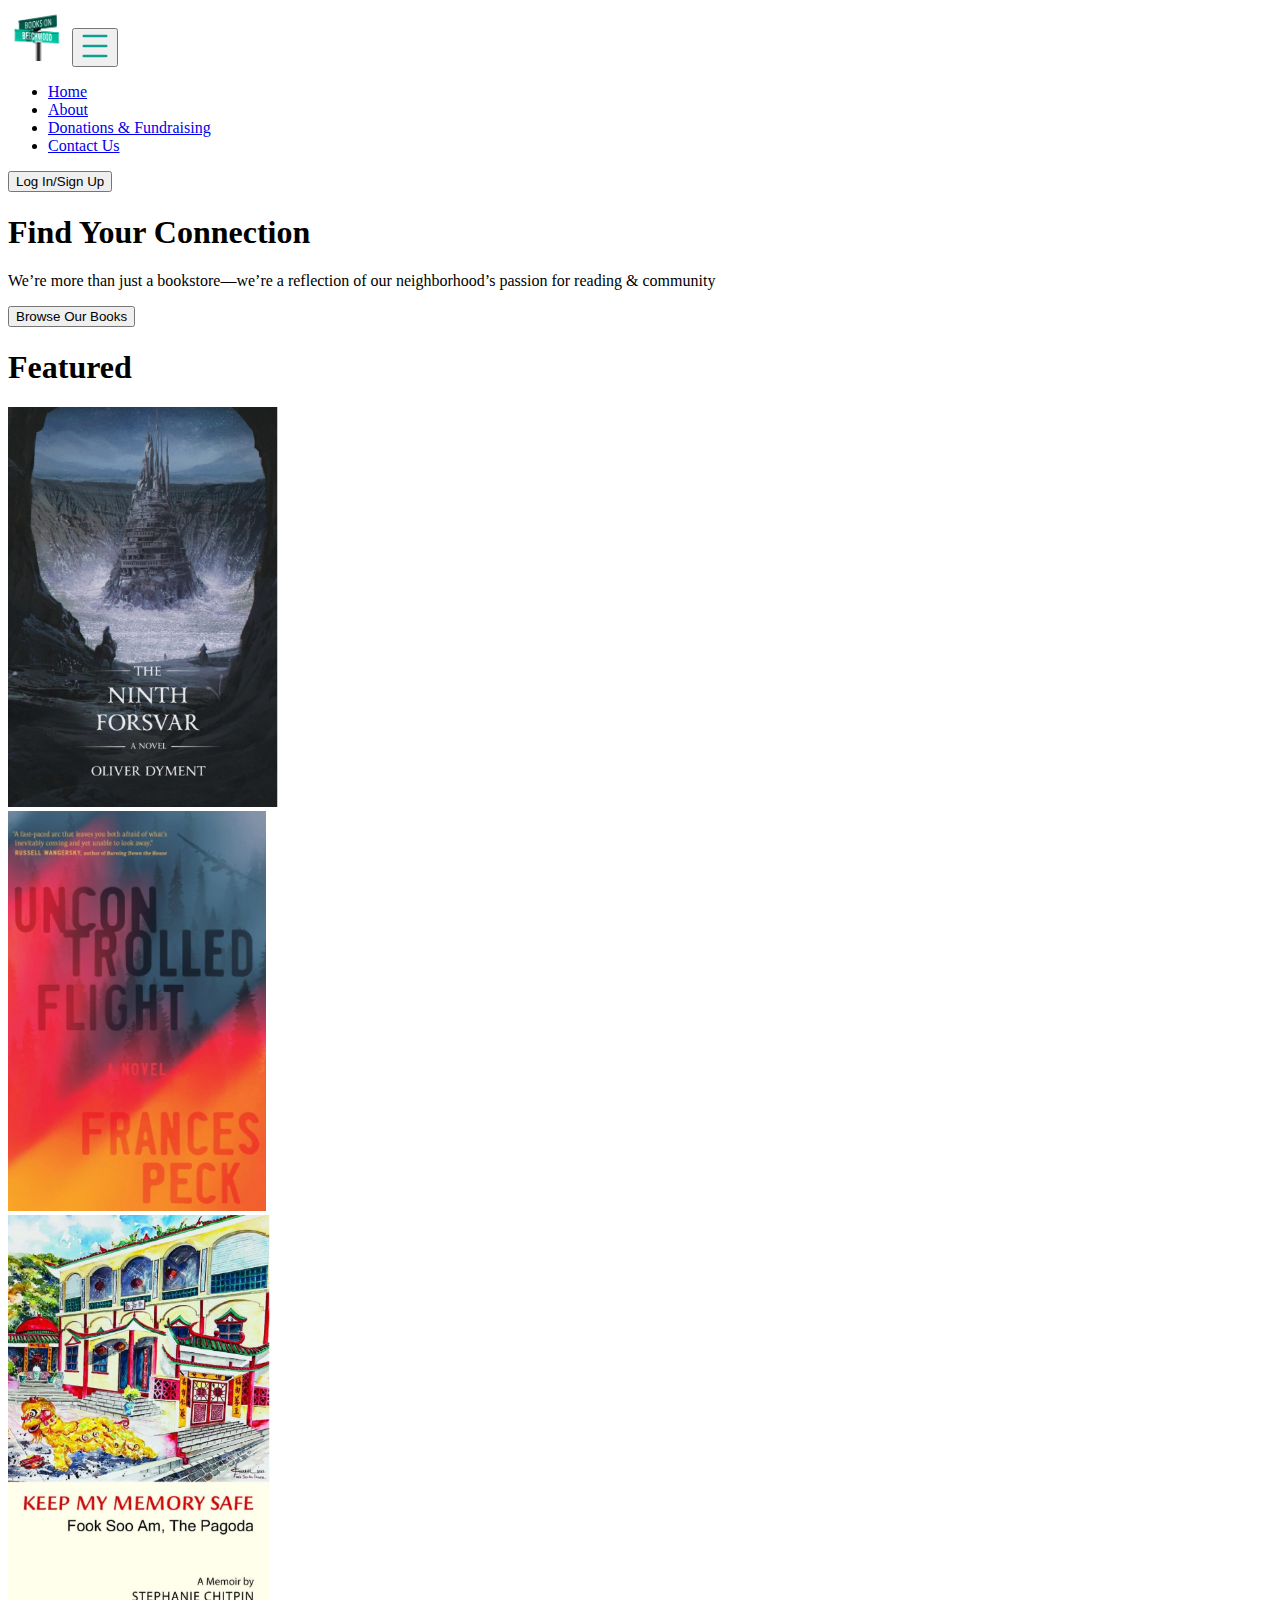
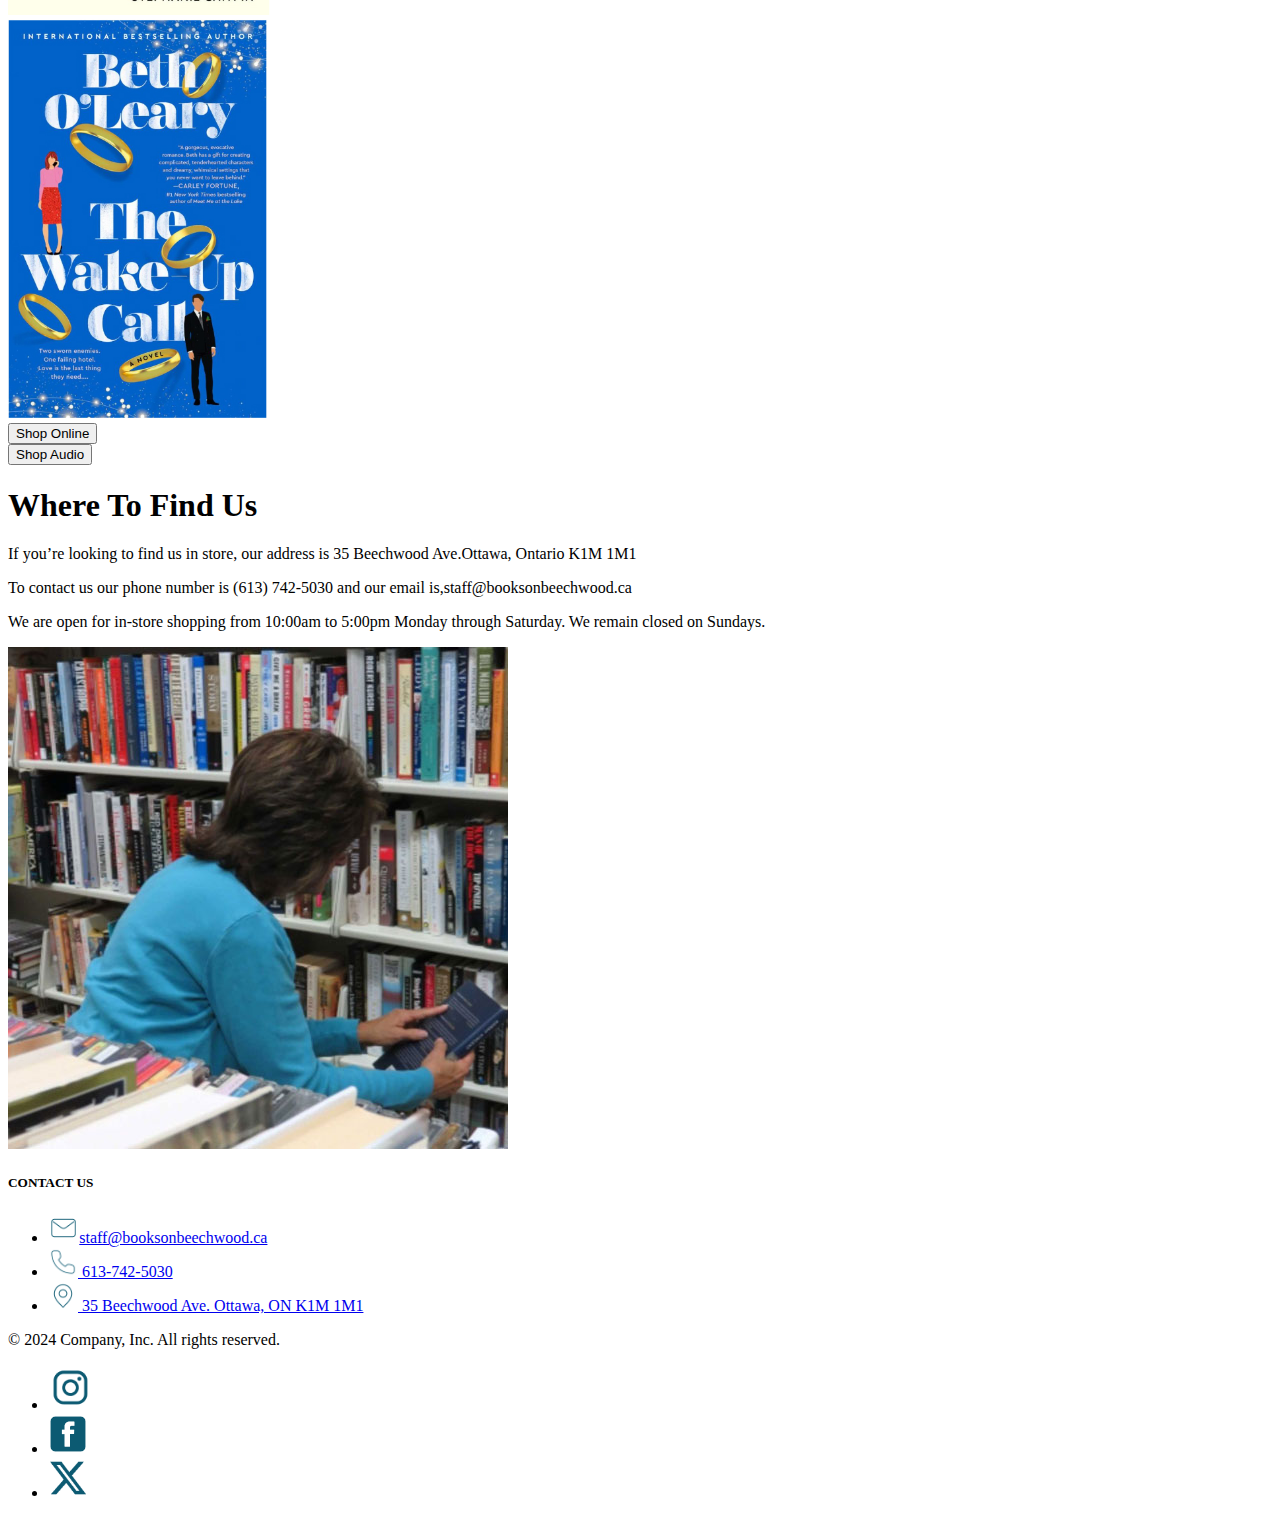
==== commit 28e212bc: "Commit the final" ====
--- a/index.html
+++ b/index.html
@@ -4,7 +4,7 @@
     <meta charset="UTF-8">
     <meta name="viewport" content="width=device-width, initial-scale=1.0">
     <title>Final Assignment</title>
-    <link rel="stylesheet" href="/css/custom.css">
+    <link rel="stylesheet" href="/css/custom.scss">
     <link rel="icon" type="image/x-icon" href="images/favicon_io/favicon.ico">
 
     <link
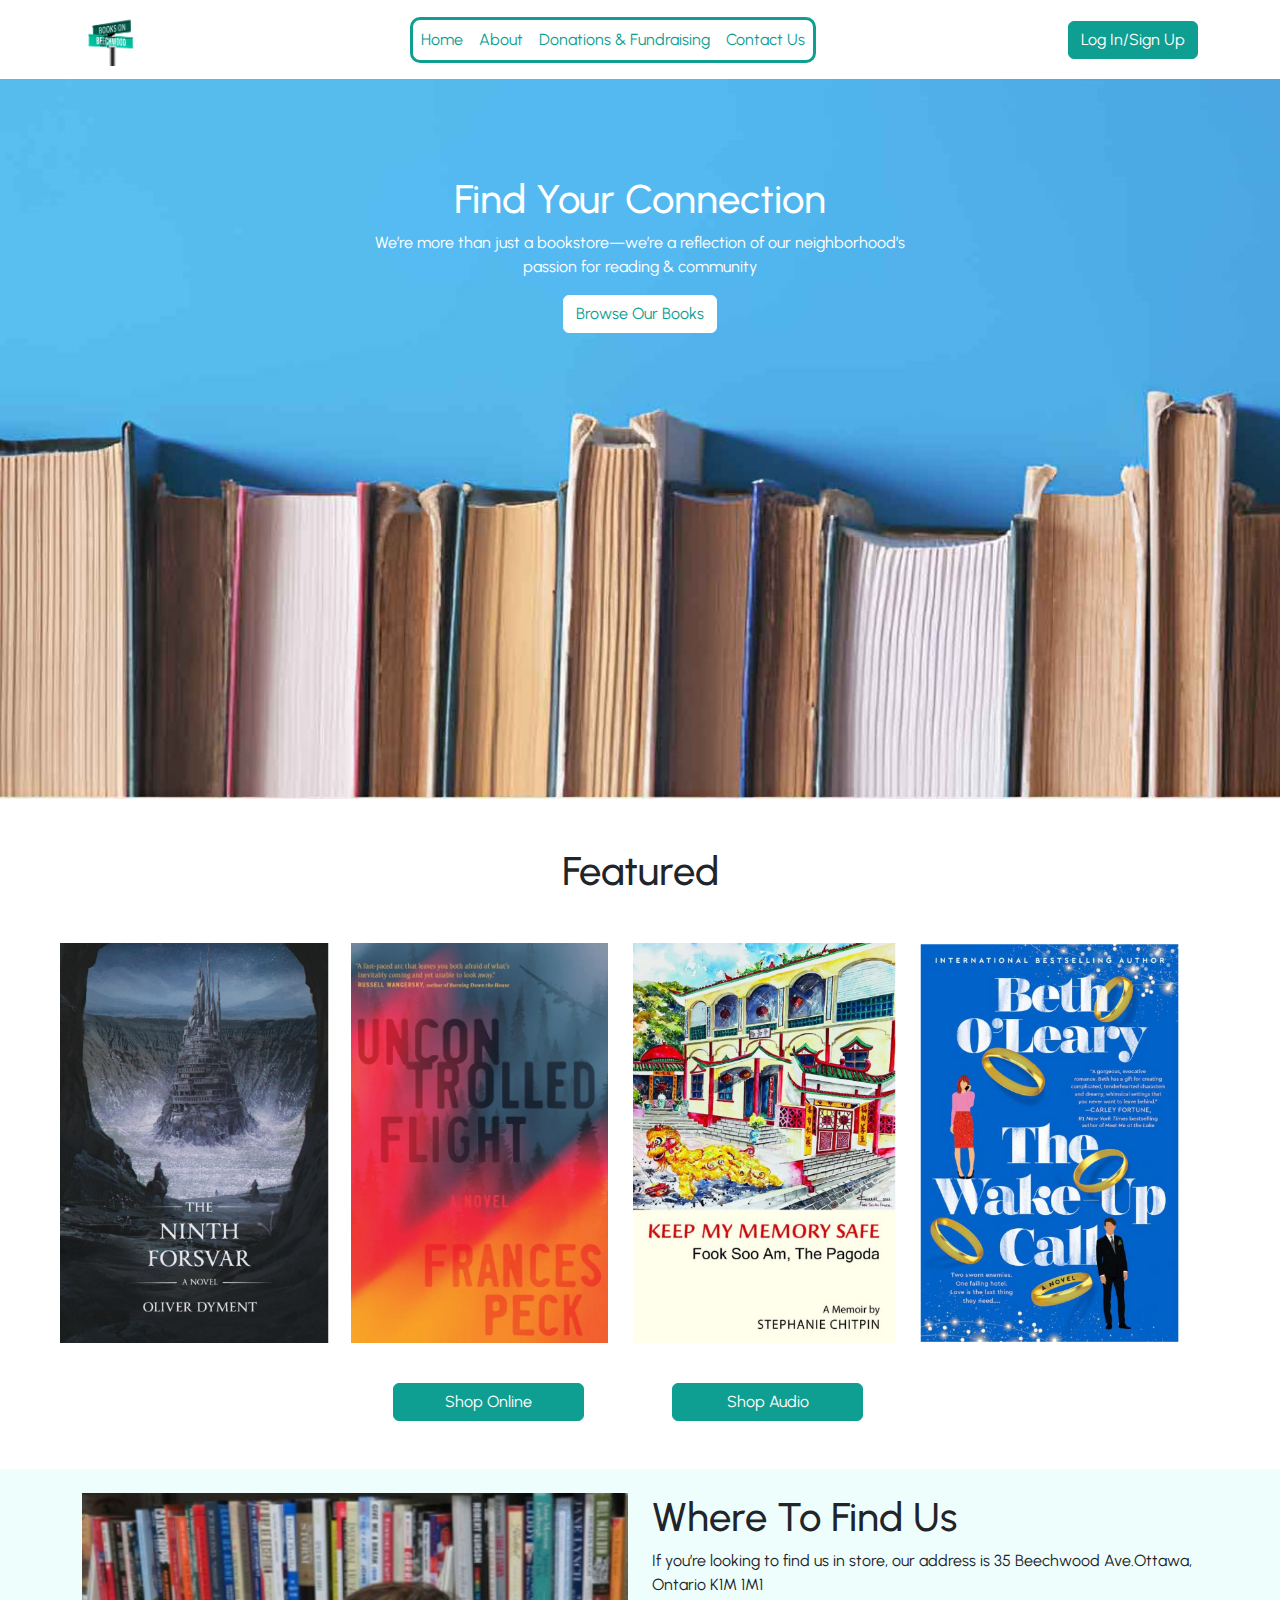
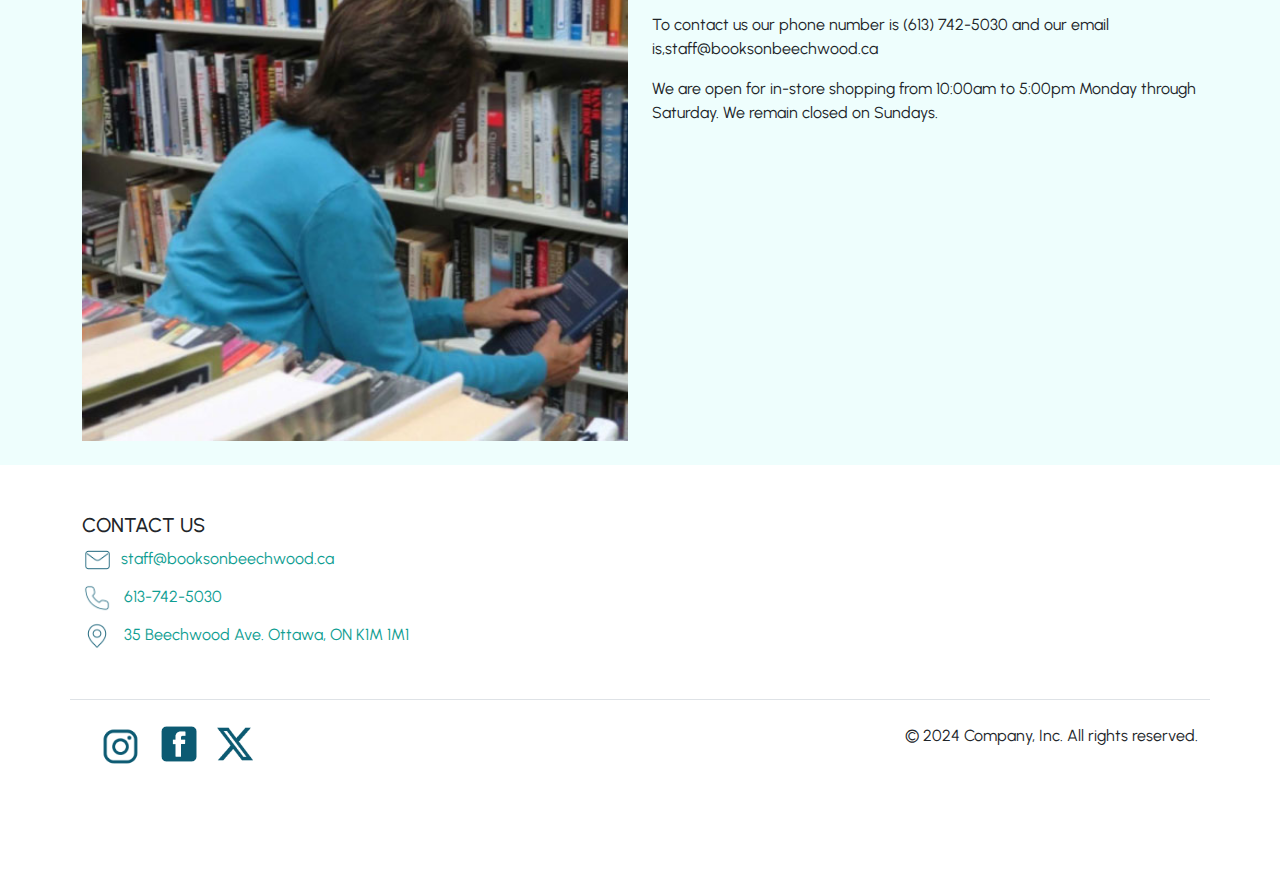
==== commit 0f4c198f: "updated header, fixed folders" ====
--- a/index.html
+++ b/index.html
@@ -4,7 +4,7 @@
     <meta charset="UTF-8">
     <meta name="viewport" content="width=device-width, initial-scale=1.0">
     <title>Final Assignment</title>
-    <link rel="stylesheet" href="/css/custom.scss">
+    <link rel="stylesheet" href="css/custom.css">
     <link rel="icon" type="image/x-icon" href="images/favicon_io/favicon.ico">
 
     <link
--- a/css/custom.css
+++ b/css/custom.css
@@ -0,0 +1,11905 @@
+@charset "UTF-8";
+@import url("https://fonts.googleapis.com/css2?family=Urbanist:ital,wght@0,100..900;1,100..900&display=swap");
+#hero {
+  background-position: center bottom;
+  background-size: cover;
+  background-repeat: no-repeat;
+  background-image: url(../images/cta-books.jpg);
+  height: 80vh;
+  color: #fff;
+}
+
+.btn-primary {
+  color: #fff;
+}
+
+.navbar .nav-link {
+  color: #0F9E92;
+}
+
+#featured .img {
+  height: 100px;
+  width: auto;
+}
+
+.navbar-toggler {
+  border-color: #0F9E92 !important;
+}
+
+/*!
+ * Bootstrap  v5.3.3 (https://getbootstrap.com/)
+ * Copyright 2011-2024 The Bootstrap Authors
+ * Licensed under MIT (https://github.com/twbs/bootstrap/blob/main/LICENSE)
+ */
+:root,
+[data-bs-theme=light] {
+  --bs-blue: #0d6efd;
+  --bs-indigo: #6610f2;
+  --bs-purple: #6f42c1;
+  --bs-pink: #d63384;
+  --bs-red: #dc3545;
+  --bs-orange: #fd7e14;
+  --bs-yellow: #ffc107;
+  --bs-green: #198754;
+  --bs-teal: #20c997;
+  --bs-cyan: #0dcaf0;
+  --bs-black: #000;
+  --bs-white: #fff;
+  --bs-gray: #6c757d;
+  --bs-gray-dark: #343a40;
+  --bs-gray-100: #f8f9fa;
+  --bs-gray-200: #e9ecef;
+  --bs-gray-300: #dee2e6;
+  --bs-gray-400: #ced4da;
+  --bs-gray-500: #adb5bd;
+  --bs-gray-600: #6c757d;
+  --bs-gray-700: #495057;
+  --bs-gray-800: #343a40;
+  --bs-gray-900: #212529;
+  --bs-primary: #0F9E92;
+  --bs-secondary: #fff;
+  --bs-success: #198754;
+  --bs-info: #074842;
+  --bs-warning: #ffc107;
+  --bs-danger: #dc3545;
+  --bs-light: #fff;
+  --bs-dark: #EEFEFD;
+  --bs-primary-rgb: 15, 158, 146;
+  --bs-secondary-rgb: 255, 255, 255;
+  --bs-success-rgb: 25, 135, 84;
+  --bs-info-rgb: 7, 72, 66;
+  --bs-warning-rgb: 255, 193, 7;
+  --bs-danger-rgb: 220, 53, 69;
+  --bs-light-rgb: 255, 255, 255;
+  --bs-dark-rgb: 238, 254, 253;
+  --bs-primary-text-emphasis: rgb(6, 63.2, 58.4);
+  --bs-secondary-text-emphasis: #666666;
+  --bs-success-text-emphasis: rgb(10, 54, 33.6);
+  --bs-info-text-emphasis: rgb(2.8, 28.8, 26.4);
+  --bs-warning-text-emphasis: rgb(102, 77.2, 2.8);
+  --bs-danger-text-emphasis: rgb(88, 21.2, 27.6);
+  --bs-light-text-emphasis: #495057;
+  --bs-dark-text-emphasis: #495057;
+  --bs-primary-bg-subtle: rgb(207, 235.6, 233.2);
+  --bs-secondary-bg-subtle: white;
+  --bs-success-bg-subtle: rgb(209, 231, 220.8);
+  --bs-info-bg-subtle: rgb(205.4, 218.4, 217.2);
+  --bs-warning-bg-subtle: rgb(255, 242.6, 205.4);
+  --bs-danger-bg-subtle: rgb(248, 214.6, 217.8);
+  --bs-light-bg-subtle: rgb(251.5, 252, 252.5);
+  --bs-dark-bg-subtle: #ced4da;
+  --bs-primary-border-subtle: rgb(159, 216.2, 211.4);
+  --bs-secondary-border-subtle: white;
+  --bs-success-border-subtle: rgb(163, 207, 186.6);
+  --bs-info-border-subtle: rgb(155.8, 181.8, 179.4);
+  --bs-warning-border-subtle: rgb(255, 230.2, 155.8);
+  --bs-danger-border-subtle: rgb(241, 174.2, 180.6);
+  --bs-light-border-subtle: #e9ecef;
+  --bs-dark-border-subtle: #adb5bd;
+  --bs-white-rgb: 255, 255, 255;
+  --bs-black-rgb: 0, 0, 0;
+  --bs-font-sans-serif: "Urbanist", sans-serif;
+  --bs-font-monospace: SFMono-Regular, Menlo, Monaco, Consolas, "Liberation Mono", "Courier New", monospace;
+  --bs-gradient: linear-gradient(180deg, rgba(255, 255, 255, 0.15), rgba(255, 255, 255, 0));
+  --bs-body-font-family: var(--bs-font-sans-serif);
+  --bs-body-font-size: 1rem;
+  --bs-body-font-weight: 400;
+  --bs-body-line-height: 1.5;
+  --bs-body-color: #212529;
+  --bs-body-color-rgb: 33, 37, 41;
+  --bs-body-bg: #fff;
+  --bs-body-bg-rgb: 255, 255, 255;
+  --bs-emphasis-color: #000;
+  --bs-emphasis-color-rgb: 0, 0, 0;
+  --bs-secondary-color: rgba(33, 37, 41, 0.75);
+  --bs-secondary-color-rgb: 33, 37, 41;
+  --bs-secondary-bg: #e9ecef;
+  --bs-secondary-bg-rgb: 233, 236, 239;
+  --bs-tertiary-color: rgba(33, 37, 41, 0.5);
+  --bs-tertiary-color-rgb: 33, 37, 41;
+  --bs-tertiary-bg: #f8f9fa;
+  --bs-tertiary-bg-rgb: 248, 249, 250;
+  --bs-heading-color: inherit;
+  --bs-link-color: #0F9E92;
+  --bs-link-color-rgb: 15, 158, 146;
+  --bs-link-decoration: underline;
+  --bs-link-hover-color: rgb(12, 126.4, 116.8);
+  --bs-link-hover-color-rgb: 12, 126, 117;
+  --bs-code-color: #d63384;
+  --bs-highlight-color: #212529;
+  --bs-highlight-bg: rgb(255, 242.6, 205.4);
+  --bs-border-width: 1px;
+  --bs-border-style: solid;
+  --bs-border-color: #dee2e6;
+  --bs-border-color-translucent: rgba(0, 0, 0, 0.175);
+  --bs-border-radius: 0.375rem;
+  --bs-border-radius-sm: 0.25rem;
+  --bs-border-radius-lg: 0.5rem;
+  --bs-border-radius-xl: 1rem;
+  --bs-border-radius-xxl: 2rem;
+  --bs-border-radius-2xl: var(--bs-border-radius-xxl);
+  --bs-border-radius-pill: 50rem;
+  --bs-box-shadow: 0 0.5rem 1rem rgba(0, 0, 0, 0.15);
+  --bs-box-shadow-sm: 0 0.125rem 0.25rem rgba(0, 0, 0, 0.075);
+  --bs-box-shadow-lg: 0 1rem 3rem rgba(0, 0, 0, 0.175);
+  --bs-box-shadow-inset: inset 0 1px 2px rgba(0, 0, 0, 0.075);
+  --bs-focus-ring-width: 0.25rem;
+  --bs-focus-ring-opacity: 0.25;
+  --bs-focus-ring-color: rgba(15, 158, 146, 0.25);
+  --bs-form-valid-color: #198754;
+  --bs-form-valid-border-color: #198754;
+  --bs-form-invalid-color: #dc3545;
+  --bs-form-invalid-border-color: #dc3545;
+}
+
+[data-bs-theme=dark] {
+  color-scheme: dark;
+  --bs-body-color: #dee2e6;
+  --bs-body-color-rgb: 222, 226, 230;
+  --bs-body-bg: #212529;
+  --bs-body-bg-rgb: 33, 37, 41;
+  --bs-emphasis-color: #fff;
+  --bs-emphasis-color-rgb: 255, 255, 255;
+  --bs-secondary-color: rgba(222, 226, 230, 0.75);
+  --bs-secondary-color-rgb: 222, 226, 230;
+  --bs-secondary-bg: #343a40;
+  --bs-secondary-bg-rgb: 52, 58, 64;
+  --bs-tertiary-color: rgba(222, 226, 230, 0.5);
+  --bs-tertiary-color-rgb: 222, 226, 230;
+  --bs-tertiary-bg: rgb(42.5, 47.5, 52.5);
+  --bs-tertiary-bg-rgb: 43, 48, 53;
+  --bs-primary-text-emphasis: rgb(111, 196.8, 189.6);
+  --bs-secondary-text-emphasis: white;
+  --bs-success-text-emphasis: rgb(117, 183, 152.4);
+  --bs-info-text-emphasis: rgb(106.2, 145.2, 141.6);
+  --bs-warning-text-emphasis: rgb(255, 217.8, 106.2);
+  --bs-danger-text-emphasis: rgb(234, 133.8, 143.4);
+  --bs-light-text-emphasis: #f8f9fa;
+  --bs-dark-text-emphasis: #dee2e6;
+  --bs-primary-bg-subtle: rgb(3, 31.6, 29.2);
+  --bs-secondary-bg-subtle: #333333;
+  --bs-success-bg-subtle: rgb(5, 27, 16.8);
+  --bs-info-bg-subtle: rgb(1.4, 14.4, 13.2);
+  --bs-warning-bg-subtle: rgb(51, 38.6, 1.4);
+  --bs-danger-bg-subtle: rgb(44, 10.6, 13.8);
+  --bs-light-bg-subtle: #343a40;
+  --bs-dark-bg-subtle: #1a1d20;
+  --bs-primary-border-subtle: rgb(9, 94.8, 87.6);
+  --bs-secondary-border-subtle: #999999;
+  --bs-success-border-subtle: rgb(15, 81, 50.4);
+  --bs-info-border-subtle: rgb(4.2, 43.2, 39.6);
+  --bs-warning-border-subtle: rgb(153, 115.8, 4.2);
+  --bs-danger-border-subtle: rgb(132, 31.8, 41.4);
+  --bs-light-border-subtle: #495057;
+  --bs-dark-border-subtle: #343a40;
+  --bs-heading-color: inherit;
+  --bs-link-color: rgb(111, 196.8, 189.6);
+  --bs-link-hover-color: rgb(139.8, 208.44, 202.68);
+  --bs-link-color-rgb: 111, 197, 190;
+  --bs-link-hover-color-rgb: 140, 208, 203;
+  --bs-code-color: rgb(230.4, 132.6, 181.2);
+  --bs-highlight-color: #dee2e6;
+  --bs-highlight-bg: rgb(102, 77.2, 2.8);
+  --bs-border-color: #495057;
+  --bs-border-color-translucent: rgba(255, 255, 255, 0.15);
+  --bs-form-valid-color: rgb(117, 183, 152.4);
+  --bs-form-valid-border-color: rgb(117, 183, 152.4);
+  --bs-form-invalid-color: rgb(234, 133.8, 143.4);
+  --bs-form-invalid-border-color: rgb(234, 133.8, 143.4);
+}
+
+*,
+*::before,
+*::after {
+  box-sizing: border-box;
+}
+
+@media (prefers-reduced-motion: no-preference) {
+  :root {
+    scroll-behavior: smooth;
+  }
+}
+
+body {
+  margin: 0;
+  font-family: var(--bs-body-font-family);
+  font-size: var(--bs-body-font-size);
+  font-weight: var(--bs-body-font-weight);
+  line-height: var(--bs-body-line-height);
+  color: var(--bs-body-color);
+  text-align: var(--bs-body-text-align);
+  background-color: var(--bs-body-bg);
+  -webkit-text-size-adjust: 100%;
+  -webkit-tap-highlight-color: rgba(0, 0, 0, 0);
+}
+
+hr {
+  margin: 1rem 0;
+  color: inherit;
+  border: 0;
+  border-top: var(--bs-border-width) solid;
+  opacity: 0.25;
+}
+
+h6, .h6, h5, .h5, h4, .h4, h3, .h3, h2, .h2, h1, .h1 {
+  margin-top: 0;
+  margin-bottom: 0.5rem;
+  font-weight: 500;
+  line-height: 1.2;
+  color: var(--bs-heading-color);
+}
+
+h1, .h1 {
+  font-size: calc(1.375rem + 1.5vw);
+}
+@media (min-width: 1200px) {
+  h1, .h1 {
+    font-size: 2.5rem;
+  }
+}
+
+h2, .h2 {
+  font-size: calc(1.325rem + 0.9vw);
+}
+@media (min-width: 1200px) {
+  h2, .h2 {
+    font-size: 2rem;
+  }
+}
+
+h3, .h3 {
+  font-size: calc(1.3rem + 0.6vw);
+}
+@media (min-width: 1200px) {
+  h3, .h3 {
+    font-size: 1.75rem;
+  }
+}
+
+h4, .h4 {
+  font-size: calc(1.275rem + 0.3vw);
+}
+@media (min-width: 1200px) {
+  h4, .h4 {
+    font-size: 1.5rem;
+  }
+}
+
+h5, .h5 {
+  font-size: 1.25rem;
+}
+
+h6, .h6 {
+  font-size: 1rem;
+}
+
+p {
+  margin-top: 0;
+  margin-bottom: 1rem;
+}
+
+abbr[title] {
+  text-decoration: underline dotted;
+  cursor: help;
+  text-decoration-skip-ink: none;
+}
+
+address {
+  margin-bottom: 1rem;
+  font-style: normal;
+  line-height: inherit;
+}
+
+ol,
+ul {
+  padding-left: 2rem;
+}
+
+ol,
+ul,
+dl {
+  margin-top: 0;
+  margin-bottom: 1rem;
+}
+
+ol ol,
+ul ul,
+ol ul,
+ul ol {
+  margin-bottom: 0;
+}
+
+dt {
+  font-weight: 700;
+}
+
+dd {
+  margin-bottom: 0.5rem;
+  margin-left: 0;
+}
+
+blockquote {
+  margin: 0 0 1rem;
+}
+
+b,
+strong {
+  font-weight: bolder;
+}
+
+small, .small {
+  font-size: 0.875em;
+}
+
+mark, .mark {
+  padding: 0.1875em;
+  color: var(--bs-highlight-color);
+  background-color: var(--bs-highlight-bg);
+}
+
+sub,
+sup {
+  position: relative;
+  font-size: 0.75em;
+  line-height: 0;
+  vertical-align: baseline;
+}
+
+sub {
+  bottom: -0.25em;
+}
+
+sup {
+  top: -0.5em;
+}
+
+a {
+  color: rgba(var(--bs-link-color-rgb), var(--bs-link-opacity, 1));
+  text-decoration: underline;
+}
+a:hover {
+  --bs-link-color-rgb: var(--bs-link-hover-color-rgb);
+}
+
+a:not([href]):not([class]), a:not([href]):not([class]):hover {
+  color: inherit;
+  text-decoration: none;
+}
+
+pre,
+code,
+kbd,
+samp {
+  font-family: var(--bs-font-monospace);
+  font-size: 1em;
+}
+
+pre {
+  display: block;
+  margin-top: 0;
+  margin-bottom: 1rem;
+  overflow: auto;
+  font-size: 0.875em;
+}
+pre code {
+  font-size: inherit;
+  color: inherit;
+  word-break: normal;
+}
+
+code {
+  font-size: 0.875em;
+  color: var(--bs-code-color);
+  word-wrap: break-word;
+}
+a > code {
+  color: inherit;
+}
+
+kbd {
+  padding: 0.1875rem 0.375rem;
+  font-size: 0.875em;
+  color: var(--bs-body-bg);
+  background-color: var(--bs-body-color);
+  border-radius: 0.25rem;
+}
+kbd kbd {
+  padding: 0;
+  font-size: 1em;
+}
+
+figure {
+  margin: 0 0 1rem;
+}
+
+img,
+svg {
+  vertical-align: middle;
+}
+
+table {
+  caption-side: bottom;
+  border-collapse: collapse;
+}
+
+caption {
+  padding-top: 0.5rem;
+  padding-bottom: 0.5rem;
+  color: var(--bs-secondary-color);
+  text-align: left;
+}
+
+th {
+  text-align: inherit;
+  text-align: -webkit-match-parent;
+}
+
+thead,
+tbody,
+tfoot,
+tr,
+td,
+th {
+  border-color: inherit;
+  border-style: solid;
+  border-width: 0;
+}
+
+label {
+  display: inline-block;
+}
+
+button {
+  border-radius: 0;
+}
+
+button:focus:not(:focus-visible) {
+  outline: 0;
+}
+
+input,
+button,
+select,
+optgroup,
+textarea {
+  margin: 0;
+  font-family: inherit;
+  font-size: inherit;
+  line-height: inherit;
+}
+
+button,
+select {
+  text-transform: none;
+}
+
+[role=button] {
+  cursor: pointer;
+}
+
+select {
+  word-wrap: normal;
+}
+select:disabled {
+  opacity: 1;
+}
+
+[list]:not([type=date]):not([type=datetime-local]):not([type=month]):not([type=week]):not([type=time])::-webkit-calendar-picker-indicator {
+  display: none !important;
+}
+
+button,
+[type=button],
+[type=reset],
+[type=submit] {
+  -webkit-appearance: button;
+}
+button:not(:disabled),
+[type=button]:not(:disabled),
+[type=reset]:not(:disabled),
+[type=submit]:not(:disabled) {
+  cursor: pointer;
+}
+
+::-moz-focus-inner {
+  padding: 0;
+  border-style: none;
+}
+
+textarea {
+  resize: vertical;
+}
+
+fieldset {
+  min-width: 0;
+  padding: 0;
+  margin: 0;
+  border: 0;
+}
+
+legend {
+  float: left;
+  width: 100%;
+  padding: 0;
+  margin-bottom: 0.5rem;
+  font-size: calc(1.275rem + 0.3vw);
+  line-height: inherit;
+}
+@media (min-width: 1200px) {
+  legend {
+    font-size: 1.5rem;
+  }
+}
+legend + * {
+  clear: left;
+}
+
+::-webkit-datetime-edit-fields-wrapper,
+::-webkit-datetime-edit-text,
+::-webkit-datetime-edit-minute,
+::-webkit-datetime-edit-hour-field,
+::-webkit-datetime-edit-day-field,
+::-webkit-datetime-edit-month-field,
+::-webkit-datetime-edit-year-field {
+  padding: 0;
+}
+
+::-webkit-inner-spin-button {
+  height: auto;
+}
+
+[type=search] {
+  -webkit-appearance: textfield;
+  outline-offset: -2px;
+}
+
+/* rtl:raw:
+[type="tel"],
+[type="url"],
+[type="email"],
+[type="number"] {
+  direction: ltr;
+}
+*/
+::-webkit-search-decoration {
+  -webkit-appearance: none;
+}
+
+::-webkit-color-swatch-wrapper {
+  padding: 0;
+}
+
+::file-selector-button {
+  font: inherit;
+  -webkit-appearance: button;
+}
+
+output {
+  display: inline-block;
+}
+
+iframe {
+  border: 0;
+}
+
+summary {
+  display: list-item;
+  cursor: pointer;
+}
+
+progress {
+  vertical-align: baseline;
+}
+
+[hidden] {
+  display: none !important;
+}
+
+.lead {
+  font-size: 1.25rem;
+  font-weight: 300;
+}
+
+.display-1 {
+  font-size: calc(1.625rem + 4.5vw);
+  font-weight: 300;
+  line-height: 1.2;
+}
+@media (min-width: 1200px) {
+  .display-1 {
+    font-size: 5rem;
+  }
+}
+
+.display-2 {
+  font-size: calc(1.575rem + 3.9vw);
+  font-weight: 300;
+  line-height: 1.2;
+}
+@media (min-width: 1200px) {
+  .display-2 {
+    font-size: 4.5rem;
+  }
+}
+
+.display-3 {
+  font-size: calc(1.525rem + 3.3vw);
+  font-weight: 300;
+  line-height: 1.2;
+}
+@media (min-width: 1200px) {
+  .display-3 {
+    font-size: 4rem;
+  }
+}
+
+.display-4 {
+  font-size: calc(1.475rem + 2.7vw);
+  font-weight: 300;
+  line-height: 1.2;
+}
+@media (min-width: 1200px) {
+  .display-4 {
+    font-size: 3.5rem;
+  }
+}
+
+.display-5 {
+  font-size: calc(1.425rem + 2.1vw);
+  font-weight: 300;
+  line-height: 1.2;
+}
+@media (min-width: 1200px) {
+  .display-5 {
+    font-size: 3rem;
+  }
+}
+
+.display-6 {
+  font-size: calc(1.375rem + 1.5vw);
+  font-weight: 300;
+  line-height: 1.2;
+}
+@media (min-width: 1200px) {
+  .display-6 {
+    font-size: 2.5rem;
+  }
+}
+
+.list-unstyled {
+  padding-left: 0;
+  list-style: none;
+}
+
+.list-inline {
+  padding-left: 0;
+  list-style: none;
+}
+
+.list-inline-item {
+  display: inline-block;
+}
+.list-inline-item:not(:last-child) {
+  margin-right: 0.5rem;
+}
+
+.initialism {
+  font-size: 0.875em;
+  text-transform: uppercase;
+}
+
+.blockquote {
+  margin-bottom: 1rem;
+  font-size: 1.25rem;
+}
+.blockquote > :last-child {
+  margin-bottom: 0;
+}
+
+.blockquote-footer {
+  margin-top: -1rem;
+  margin-bottom: 1rem;
+  font-size: 0.875em;
+  color: #6c757d;
+}
+.blockquote-footer::before {
+  content: "— ";
+}
+
+.img-fluid {
+  max-width: 100%;
+  height: auto;
+}
+
+.img-thumbnail {
+  padding: 0.25rem;
+  background-color: var(--bs-body-bg);
+  border: var(--bs-border-width) solid var(--bs-border-color);
+  border-radius: var(--bs-border-radius);
+  max-width: 100%;
+  height: auto;
+}
+
+.figure {
+  display: inline-block;
+}
+
+.figure-img {
+  margin-bottom: 0.5rem;
+  line-height: 1;
+}
+
+.figure-caption {
+  font-size: 0.875em;
+  color: var(--bs-secondary-color);
+}
+
+.container,
+.container-fluid,
+.container-xxl,
+.container-xl,
+.container-lg,
+.container-md,
+.container-sm {
+  --bs-gutter-x: 1.5rem;
+  --bs-gutter-y: 0;
+  width: 100%;
+  padding-right: calc(var(--bs-gutter-x) * 0.5);
+  padding-left: calc(var(--bs-gutter-x) * 0.5);
+  margin-right: auto;
+  margin-left: auto;
+}
+
+@media (min-width: 576px) {
+  .container-sm, .container {
+    max-width: 540px;
+  }
+}
+@media (min-width: 768px) {
+  .container-md, .container-sm, .container {
+    max-width: 720px;
+  }
+}
+@media (min-width: 992px) {
+  .container-lg, .container-md, .container-sm, .container {
+    max-width: 960px;
+  }
+}
+@media (min-width: 1200px) {
+  .container-xl, .container-lg, .container-md, .container-sm, .container {
+    max-width: 1140px;
+  }
+}
+@media (min-width: 1400px) {
+  .container-xxl, .container-xl, .container-lg, .container-md, .container-sm, .container {
+    max-width: 1320px;
+  }
+}
+:root {
+  --bs-breakpoint-xs: 0;
+  --bs-breakpoint-sm: 576px;
+  --bs-breakpoint-md: 768px;
+  --bs-breakpoint-lg: 992px;
+  --bs-breakpoint-xl: 1200px;
+  --bs-breakpoint-xxl: 1400px;
+}
+
+.row {
+  --bs-gutter-x: 1.5rem;
+  --bs-gutter-y: 0;
+  display: flex;
+  flex-wrap: wrap;
+  margin-top: calc(-1 * var(--bs-gutter-y));
+  margin-right: calc(-0.5 * var(--bs-gutter-x));
+  margin-left: calc(-0.5 * var(--bs-gutter-x));
+}
+.row > * {
+  flex-shrink: 0;
+  width: 100%;
+  max-width: 100%;
+  padding-right: calc(var(--bs-gutter-x) * 0.5);
+  padding-left: calc(var(--bs-gutter-x) * 0.5);
+  margin-top: var(--bs-gutter-y);
+}
+
+.col {
+  flex: 1 0 0%;
+}
+
+.row-cols-auto > * {
+  flex: 0 0 auto;
+  width: auto;
+}
+
+.row-cols-1 > * {
+  flex: 0 0 auto;
+  width: 100%;
+}
+
+.row-cols-2 > * {
+  flex: 0 0 auto;
+  width: 50%;
+}
+
+.row-cols-3 > * {
+  flex: 0 0 auto;
+  width: 33.33333333%;
+}
+
+.row-cols-4 > * {
+  flex: 0 0 auto;
+  width: 25%;
+}
+
+.row-cols-5 > * {
+  flex: 0 0 auto;
+  width: 20%;
+}
+
+.row-cols-6 > * {
+  flex: 0 0 auto;
+  width: 16.66666667%;
+}
+
+.col-auto {
+  flex: 0 0 auto;
+  width: auto;
+}
+
+.col-1 {
+  flex: 0 0 auto;
+  width: 8.33333333%;
+}
+
+.col-2 {
+  flex: 0 0 auto;
+  width: 16.66666667%;
+}
+
+.col-3 {
+  flex: 0 0 auto;
+  width: 25%;
+}
+
+.col-4 {
+  flex: 0 0 auto;
+  width: 33.33333333%;
+}
+
+.col-5 {
+  flex: 0 0 auto;
+  width: 41.66666667%;
+}
+
+.col-6 {
+  flex: 0 0 auto;
+  width: 50%;
+}
+
+.col-7 {
+  flex: 0 0 auto;
+  width: 58.33333333%;
+}
+
+.col-8 {
+  flex: 0 0 auto;
+  width: 66.66666667%;
+}
+
+.col-9 {
+  flex: 0 0 auto;
+  width: 75%;
+}
+
+.col-10 {
+  flex: 0 0 auto;
+  width: 83.33333333%;
+}
+
+.col-11 {
+  flex: 0 0 auto;
+  width: 91.66666667%;
+}
+
+.col-12 {
+  flex: 0 0 auto;
+  width: 100%;
+}
+
+.offset-1 {
+  margin-left: 8.33333333%;
+}
+
+.offset-2 {
+  margin-left: 16.66666667%;
+}
+
+.offset-3 {
+  margin-left: 25%;
+}
+
+.offset-4 {
+  margin-left: 33.33333333%;
+}
+
+.offset-5 {
+  margin-left: 41.66666667%;
+}
+
+.offset-6 {
+  margin-left: 50%;
+}
+
+.offset-7 {
+  margin-left: 58.33333333%;
+}
+
+.offset-8 {
+  margin-left: 66.66666667%;
+}
+
+.offset-9 {
+  margin-left: 75%;
+}
+
+.offset-10 {
+  margin-left: 83.33333333%;
+}
+
+.offset-11 {
+  margin-left: 91.66666667%;
+}
+
+.g-0,
+.gx-0 {
+  --bs-gutter-x: 0;
+}
+
+.g-0,
+.gy-0 {
+  --bs-gutter-y: 0;
+}
+
+.g-1,
+.gx-1 {
+  --bs-gutter-x: 0.25rem;
+}
+
+.g-1,
+.gy-1 {
+  --bs-gutter-y: 0.25rem;
+}
+
+.g-2,
+.gx-2 {
+  --bs-gutter-x: 0.5rem;
+}
+
+.g-2,
+.gy-2 {
+  --bs-gutter-y: 0.5rem;
+}
+
+.g-3,
+.gx-3 {
+  --bs-gutter-x: 1rem;
+}
+
+.g-3,
+.gy-3 {
+  --bs-gutter-y: 1rem;
+}
+
+.g-4,
+.gx-4 {
+  --bs-gutter-x: 1.5rem;
+}
+
+.g-4,
+.gy-4 {
+  --bs-gutter-y: 1.5rem;
+}
+
+.g-5,
+.gx-5 {
+  --bs-gutter-x: 3rem;
+}
+
+.g-5,
+.gy-5 {
+  --bs-gutter-y: 3rem;
+}
+
+@media (min-width: 576px) {
+  .col-sm {
+    flex: 1 0 0%;
+  }
+  .row-cols-sm-auto > * {
+    flex: 0 0 auto;
+    width: auto;
+  }
+  .row-cols-sm-1 > * {
+    flex: 0 0 auto;
+    width: 100%;
+  }
+  .row-cols-sm-2 > * {
+    flex: 0 0 auto;
+    width: 50%;
+  }
+  .row-cols-sm-3 > * {
+    flex: 0 0 auto;
+    width: 33.33333333%;
+  }
+  .row-cols-sm-4 > * {
+    flex: 0 0 auto;
+    width: 25%;
+  }
+  .row-cols-sm-5 > * {
+    flex: 0 0 auto;
+    width: 20%;
+  }
+  .row-cols-sm-6 > * {
+    flex: 0 0 auto;
+    width: 16.66666667%;
+  }
+  .col-sm-auto {
+    flex: 0 0 auto;
+    width: auto;
+  }
+  .col-sm-1 {
+    flex: 0 0 auto;
+    width: 8.33333333%;
+  }
+  .col-sm-2 {
+    flex: 0 0 auto;
+    width: 16.66666667%;
+  }
+  .col-sm-3 {
+    flex: 0 0 auto;
+    width: 25%;
+  }
+  .col-sm-4 {
+    flex: 0 0 auto;
+    width: 33.33333333%;
+  }
+  .col-sm-5 {
+    flex: 0 0 auto;
+    width: 41.66666667%;
+  }
+  .col-sm-6 {
+    flex: 0 0 auto;
+    width: 50%;
+  }
+  .col-sm-7 {
+    flex: 0 0 auto;
+    width: 58.33333333%;
+  }
+  .col-sm-8 {
+    flex: 0 0 auto;
+    width: 66.66666667%;
+  }
+  .col-sm-9 {
+    flex: 0 0 auto;
+    width: 75%;
+  }
+  .col-sm-10 {
+    flex: 0 0 auto;
+    width: 83.33333333%;
+  }
+  .col-sm-11 {
+    flex: 0 0 auto;
+    width: 91.66666667%;
+  }
+  .col-sm-12 {
+    flex: 0 0 auto;
+    width: 100%;
+  }
+  .offset-sm-0 {
+    margin-left: 0;
+  }
+  .offset-sm-1 {
+    margin-left: 8.33333333%;
+  }
+  .offset-sm-2 {
+    margin-left: 16.66666667%;
+  }
+  .offset-sm-3 {
+    margin-left: 25%;
+  }
+  .offset-sm-4 {
+    margin-left: 33.33333333%;
+  }
+  .offset-sm-5 {
+    margin-left: 41.66666667%;
+  }
+  .offset-sm-6 {
+    margin-left: 50%;
+  }
+  .offset-sm-7 {
+    margin-left: 58.33333333%;
+  }
+  .offset-sm-8 {
+    margin-left: 66.66666667%;
+  }
+  .offset-sm-9 {
+    margin-left: 75%;
+  }
+  .offset-sm-10 {
+    margin-left: 83.33333333%;
+  }
+  .offset-sm-11 {
+    margin-left: 91.66666667%;
+  }
+  .g-sm-0,
+  .gx-sm-0 {
+    --bs-gutter-x: 0;
+  }
+  .g-sm-0,
+  .gy-sm-0 {
+    --bs-gutter-y: 0;
+  }
+  .g-sm-1,
+  .gx-sm-1 {
+    --bs-gutter-x: 0.25rem;
+  }
+  .g-sm-1,
+  .gy-sm-1 {
+    --bs-gutter-y: 0.25rem;
+  }
+  .g-sm-2,
+  .gx-sm-2 {
+    --bs-gutter-x: 0.5rem;
+  }
+  .g-sm-2,
+  .gy-sm-2 {
+    --bs-gutter-y: 0.5rem;
+  }
+  .g-sm-3,
+  .gx-sm-3 {
+    --bs-gutter-x: 1rem;
+  }
+  .g-sm-3,
+  .gy-sm-3 {
+    --bs-gutter-y: 1rem;
+  }
+  .g-sm-4,
+  .gx-sm-4 {
+    --bs-gutter-x: 1.5rem;
+  }
+  .g-sm-4,
+  .gy-sm-4 {
+    --bs-gutter-y: 1.5rem;
+  }
+  .g-sm-5,
+  .gx-sm-5 {
+    --bs-gutter-x: 3rem;
+  }
+  .g-sm-5,
+  .gy-sm-5 {
+    --bs-gutter-y: 3rem;
+  }
+}
+@media (min-width: 768px) {
+  .col-md {
+    flex: 1 0 0%;
+  }
+  .row-cols-md-auto > * {
+    flex: 0 0 auto;
+    width: auto;
+  }
+  .row-cols-md-1 > * {
+    flex: 0 0 auto;
+    width: 100%;
+  }
+  .row-cols-md-2 > * {
+    flex: 0 0 auto;
+    width: 50%;
+  }
+  .row-cols-md-3 > * {
+    flex: 0 0 auto;
+    width: 33.33333333%;
+  }
+  .row-cols-md-4 > * {
+    flex: 0 0 auto;
+    width: 25%;
+  }
+  .row-cols-md-5 > * {
+    flex: 0 0 auto;
+    width: 20%;
+  }
+  .row-cols-md-6 > * {
+    flex: 0 0 auto;
+    width: 16.66666667%;
+  }
+  .col-md-auto {
+    flex: 0 0 auto;
+    width: auto;
+  }
+  .col-md-1 {
+    flex: 0 0 auto;
+    width: 8.33333333%;
+  }
+  .col-md-2 {
+    flex: 0 0 auto;
+    width: 16.66666667%;
+  }
+  .col-md-3 {
+    flex: 0 0 auto;
+    width: 25%;
+  }
+  .col-md-4 {
+    flex: 0 0 auto;
+    width: 33.33333333%;
+  }
+  .col-md-5 {
+    flex: 0 0 auto;
+    width: 41.66666667%;
+  }
+  .col-md-6 {
+    flex: 0 0 auto;
+    width: 50%;
+  }
+  .col-md-7 {
+    flex: 0 0 auto;
+    width: 58.33333333%;
+  }
+  .col-md-8 {
+    flex: 0 0 auto;
+    width: 66.66666667%;
+  }
+  .col-md-9 {
+    flex: 0 0 auto;
+    width: 75%;
+  }
+  .col-md-10 {
+    flex: 0 0 auto;
+    width: 83.33333333%;
+  }
+  .col-md-11 {
+    flex: 0 0 auto;
+    width: 91.66666667%;
+  }
+  .col-md-12 {
+    flex: 0 0 auto;
+    width: 100%;
+  }
+  .offset-md-0 {
+    margin-left: 0;
+  }
+  .offset-md-1 {
+    margin-left: 8.33333333%;
+  }
+  .offset-md-2 {
+    margin-left: 16.66666667%;
+  }
+  .offset-md-3 {
+    margin-left: 25%;
+  }
+  .offset-md-4 {
+    margin-left: 33.33333333%;
+  }
+  .offset-md-5 {
+    margin-left: 41.66666667%;
+  }
+  .offset-md-6 {
+    margin-left: 50%;
+  }
+  .offset-md-7 {
+    margin-left: 58.33333333%;
+  }
+  .offset-md-8 {
+    margin-left: 66.66666667%;
+  }
+  .offset-md-9 {
+    margin-left: 75%;
+  }
+  .offset-md-10 {
+    margin-left: 83.33333333%;
+  }
+  .offset-md-11 {
+    margin-left: 91.66666667%;
+  }
+  .g-md-0,
+  .gx-md-0 {
+    --bs-gutter-x: 0;
+  }
+  .g-md-0,
+  .gy-md-0 {
+    --bs-gutter-y: 0;
+  }
+  .g-md-1,
+  .gx-md-1 {
+    --bs-gutter-x: 0.25rem;
+  }
+  .g-md-1,
+  .gy-md-1 {
+    --bs-gutter-y: 0.25rem;
+  }
+  .g-md-2,
+  .gx-md-2 {
+    --bs-gutter-x: 0.5rem;
+  }
+  .g-md-2,
+  .gy-md-2 {
+    --bs-gutter-y: 0.5rem;
+  }
+  .g-md-3,
+  .gx-md-3 {
+    --bs-gutter-x: 1rem;
+  }
+  .g-md-3,
+  .gy-md-3 {
+    --bs-gutter-y: 1rem;
+  }
+  .g-md-4,
+  .gx-md-4 {
+    --bs-gutter-x: 1.5rem;
+  }
+  .g-md-4,
+  .gy-md-4 {
+    --bs-gutter-y: 1.5rem;
+  }
+  .g-md-5,
+  .gx-md-5 {
+    --bs-gutter-x: 3rem;
+  }
+  .g-md-5,
+  .gy-md-5 {
+    --bs-gutter-y: 3rem;
+  }
+}
+@media (min-width: 992px) {
+  .col-lg {
+    flex: 1 0 0%;
+  }
+  .row-cols-lg-auto > * {
+    flex: 0 0 auto;
+    width: auto;
+  }
+  .row-cols-lg-1 > * {
+    flex: 0 0 auto;
+    width: 100%;
+  }
+  .row-cols-lg-2 > * {
+    flex: 0 0 auto;
+    width: 50%;
+  }
+  .row-cols-lg-3 > * {
+    flex: 0 0 auto;
+    width: 33.33333333%;
+  }
+  .row-cols-lg-4 > * {
+    flex: 0 0 auto;
+    width: 25%;
+  }
+  .row-cols-lg-5 > * {
+    flex: 0 0 auto;
+    width: 20%;
+  }
+  .row-cols-lg-6 > * {
+    flex: 0 0 auto;
+    width: 16.66666667%;
+  }
+  .col-lg-auto {
+    flex: 0 0 auto;
+    width: auto;
+  }
+  .col-lg-1 {
+    flex: 0 0 auto;
+    width: 8.33333333%;
+  }
+  .col-lg-2 {
+    flex: 0 0 auto;
+    width: 16.66666667%;
+  }
+  .col-lg-3 {
+    flex: 0 0 auto;
+    width: 25%;
+  }
+  .col-lg-4 {
+    flex: 0 0 auto;
+    width: 33.33333333%;
+  }
+  .col-lg-5 {
+    flex: 0 0 auto;
+    width: 41.66666667%;
+  }
+  .col-lg-6 {
+    flex: 0 0 auto;
+    width: 50%;
+  }
+  .col-lg-7 {
+    flex: 0 0 auto;
+    width: 58.33333333%;
+  }
+  .col-lg-8 {
+    flex: 0 0 auto;
+    width: 66.66666667%;
+  }
+  .col-lg-9 {
+    flex: 0 0 auto;
+    width: 75%;
+  }
+  .col-lg-10 {
+    flex: 0 0 auto;
+    width: 83.33333333%;
+  }
+  .col-lg-11 {
+    flex: 0 0 auto;
+    width: 91.66666667%;
+  }
+  .col-lg-12 {
+    flex: 0 0 auto;
+    width: 100%;
+  }
+  .offset-lg-0 {
+    margin-left: 0;
+  }
+  .offset-lg-1 {
+    margin-left: 8.33333333%;
+  }
+  .offset-lg-2 {
+    margin-left: 16.66666667%;
+  }
+  .offset-lg-3 {
+    margin-left: 25%;
+  }
+  .offset-lg-4 {
+    margin-left: 33.33333333%;
+  }
+  .offset-lg-5 {
+    margin-left: 41.66666667%;
+  }
+  .offset-lg-6 {
+    margin-left: 50%;
+  }
+  .offset-lg-7 {
+    margin-left: 58.33333333%;
+  }
+  .offset-lg-8 {
+    margin-left: 66.66666667%;
+  }
+  .offset-lg-9 {
+    margin-left: 75%;
+  }
+  .offset-lg-10 {
+    margin-left: 83.33333333%;
+  }
+  .offset-lg-11 {
+    margin-left: 91.66666667%;
+  }
+  .g-lg-0,
+  .gx-lg-0 {
+    --bs-gutter-x: 0;
+  }
+  .g-lg-0,
+  .gy-lg-0 {
+    --bs-gutter-y: 0;
+  }
+  .g-lg-1,
+  .gx-lg-1 {
+    --bs-gutter-x: 0.25rem;
+  }
+  .g-lg-1,
+  .gy-lg-1 {
+    --bs-gutter-y: 0.25rem;
+  }
+  .g-lg-2,
+  .gx-lg-2 {
+    --bs-gutter-x: 0.5rem;
+  }
+  .g-lg-2,
+  .gy-lg-2 {
+    --bs-gutter-y: 0.5rem;
+  }
+  .g-lg-3,
+  .gx-lg-3 {
+    --bs-gutter-x: 1rem;
+  }
+  .g-lg-3,
+  .gy-lg-3 {
+    --bs-gutter-y: 1rem;
+  }
+  .g-lg-4,
+  .gx-lg-4 {
+    --bs-gutter-x: 1.5rem;
+  }
+  .g-lg-4,
+  .gy-lg-4 {
+    --bs-gutter-y: 1.5rem;
+  }
+  .g-lg-5,
+  .gx-lg-5 {
+    --bs-gutter-x: 3rem;
+  }
+  .g-lg-5,
+  .gy-lg-5 {
+    --bs-gutter-y: 3rem;
+  }
+}
+@media (min-width: 1200px) {
+  .col-xl {
+    flex: 1 0 0%;
+  }
+  .row-cols-xl-auto > * {
+    flex: 0 0 auto;
+    width: auto;
+  }
+  .row-cols-xl-1 > * {
+    flex: 0 0 auto;
+    width: 100%;
+  }
+  .row-cols-xl-2 > * {
+    flex: 0 0 auto;
+    width: 50%;
+  }
+  .row-cols-xl-3 > * {
+    flex: 0 0 auto;
+    width: 33.33333333%;
+  }
+  .row-cols-xl-4 > * {
+    flex: 0 0 auto;
+    width: 25%;
+  }
+  .row-cols-xl-5 > * {
+    flex: 0 0 auto;
+    width: 20%;
+  }
+  .row-cols-xl-6 > * {
+    flex: 0 0 auto;
+    width: 16.66666667%;
+  }
+  .col-xl-auto {
+    flex: 0 0 auto;
+    width: auto;
+  }
+  .col-xl-1 {
+    flex: 0 0 auto;
+    width: 8.33333333%;
+  }
+  .col-xl-2 {
+    flex: 0 0 auto;
+    width: 16.66666667%;
+  }
+  .col-xl-3 {
+    flex: 0 0 auto;
+    width: 25%;
+  }
+  .col-xl-4 {
+    flex: 0 0 auto;
+    width: 33.33333333%;
+  }
+  .col-xl-5 {
+    flex: 0 0 auto;
+    width: 41.66666667%;
+  }
+  .col-xl-6 {
+    flex: 0 0 auto;
+    width: 50%;
+  }
+  .col-xl-7 {
+    flex: 0 0 auto;
+    width: 58.33333333%;
+  }
+  .col-xl-8 {
+    flex: 0 0 auto;
+    width: 66.66666667%;
+  }
+  .col-xl-9 {
+    flex: 0 0 auto;
+    width: 75%;
+  }
+  .col-xl-10 {
+    flex: 0 0 auto;
+    width: 83.33333333%;
+  }
+  .col-xl-11 {
+    flex: 0 0 auto;
+    width: 91.66666667%;
+  }
+  .col-xl-12 {
+    flex: 0 0 auto;
+    width: 100%;
+  }
+  .offset-xl-0 {
+    margin-left: 0;
+  }
+  .offset-xl-1 {
+    margin-left: 8.33333333%;
+  }
+  .offset-xl-2 {
+    margin-left: 16.66666667%;
+  }
+  .offset-xl-3 {
+    margin-left: 25%;
+  }
+  .offset-xl-4 {
+    margin-left: 33.33333333%;
+  }
+  .offset-xl-5 {
+    margin-left: 41.66666667%;
+  }
+  .offset-xl-6 {
+    margin-left: 50%;
+  }
+  .offset-xl-7 {
+    margin-left: 58.33333333%;
+  }
+  .offset-xl-8 {
+    margin-left: 66.66666667%;
+  }
+  .offset-xl-9 {
+    margin-left: 75%;
+  }
+  .offset-xl-10 {
+    margin-left: 83.33333333%;
+  }
+  .offset-xl-11 {
+    margin-left: 91.66666667%;
+  }
+  .g-xl-0,
+  .gx-xl-0 {
+    --bs-gutter-x: 0;
+  }
+  .g-xl-0,
+  .gy-xl-0 {
+    --bs-gutter-y: 0;
+  }
+  .g-xl-1,
+  .gx-xl-1 {
+    --bs-gutter-x: 0.25rem;
+  }
+  .g-xl-1,
+  .gy-xl-1 {
+    --bs-gutter-y: 0.25rem;
+  }
+  .g-xl-2,
+  .gx-xl-2 {
+    --bs-gutter-x: 0.5rem;
+  }
+  .g-xl-2,
+  .gy-xl-2 {
+    --bs-gutter-y: 0.5rem;
+  }
+  .g-xl-3,
+  .gx-xl-3 {
+    --bs-gutter-x: 1rem;
+  }
+  .g-xl-3,
+  .gy-xl-3 {
+    --bs-gutter-y: 1rem;
+  }
+  .g-xl-4,
+  .gx-xl-4 {
+    --bs-gutter-x: 1.5rem;
+  }
+  .g-xl-4,
+  .gy-xl-4 {
+    --bs-gutter-y: 1.5rem;
+  }
+  .g-xl-5,
+  .gx-xl-5 {
+    --bs-gutter-x: 3rem;
+  }
+  .g-xl-5,
+  .gy-xl-5 {
+    --bs-gutter-y: 3rem;
+  }
+}
+@media (min-width: 1400px) {
+  .col-xxl {
+    flex: 1 0 0%;
+  }
+  .row-cols-xxl-auto > * {
+    flex: 0 0 auto;
+    width: auto;
+  }
+  .row-cols-xxl-1 > * {
+    flex: 0 0 auto;
+    width: 100%;
+  }
+  .row-cols-xxl-2 > * {
+    flex: 0 0 auto;
+    width: 50%;
+  }
+  .row-cols-xxl-3 > * {
+    flex: 0 0 auto;
+    width: 33.33333333%;
+  }
+  .row-cols-xxl-4 > * {
+    flex: 0 0 auto;
+    width: 25%;
+  }
+  .row-cols-xxl-5 > * {
+    flex: 0 0 auto;
+    width: 20%;
+  }
+  .row-cols-xxl-6 > * {
+    flex: 0 0 auto;
+    width: 16.66666667%;
+  }
+  .col-xxl-auto {
+    flex: 0 0 auto;
+    width: auto;
+  }
+  .col-xxl-1 {
+    flex: 0 0 auto;
+    width: 8.33333333%;
+  }
+  .col-xxl-2 {
+    flex: 0 0 auto;
+    width: 16.66666667%;
+  }
+  .col-xxl-3 {
+    flex: 0 0 auto;
+    width: 25%;
+  }
+  .col-xxl-4 {
+    flex: 0 0 auto;
+    width: 33.33333333%;
+  }
+  .col-xxl-5 {
+    flex: 0 0 auto;
+    width: 41.66666667%;
+  }
+  .col-xxl-6 {
+    flex: 0 0 auto;
+    width: 50%;
+  }
+  .col-xxl-7 {
+    flex: 0 0 auto;
+    width: 58.33333333%;
+  }
+  .col-xxl-8 {
+    flex: 0 0 auto;
+    width: 66.66666667%;
+  }
+  .col-xxl-9 {
+    flex: 0 0 auto;
+    width: 75%;
+  }
+  .col-xxl-10 {
+    flex: 0 0 auto;
+    width: 83.33333333%;
+  }
+  .col-xxl-11 {
+    flex: 0 0 auto;
+    width: 91.66666667%;
+  }
+  .col-xxl-12 {
+    flex: 0 0 auto;
+    width: 100%;
+  }
+  .offset-xxl-0 {
+    margin-left: 0;
+  }
+  .offset-xxl-1 {
+    margin-left: 8.33333333%;
+  }
+  .offset-xxl-2 {
+    margin-left: 16.66666667%;
+  }
+  .offset-xxl-3 {
+    margin-left: 25%;
+  }
+  .offset-xxl-4 {
+    margin-left: 33.33333333%;
+  }
+  .offset-xxl-5 {
+    margin-left: 41.66666667%;
+  }
+  .offset-xxl-6 {
+    margin-left: 50%;
+  }
+  .offset-xxl-7 {
+    margin-left: 58.33333333%;
+  }
+  .offset-xxl-8 {
+    margin-left: 66.66666667%;
+  }
+  .offset-xxl-9 {
+    margin-left: 75%;
+  }
+  .offset-xxl-10 {
+    margin-left: 83.33333333%;
+  }
+  .offset-xxl-11 {
+    margin-left: 91.66666667%;
+  }
+  .g-xxl-0,
+  .gx-xxl-0 {
+    --bs-gutter-x: 0;
+  }
+  .g-xxl-0,
+  .gy-xxl-0 {
+    --bs-gutter-y: 0;
+  }
+  .g-xxl-1,
+  .gx-xxl-1 {
+    --bs-gutter-x: 0.25rem;
+  }
+  .g-xxl-1,
+  .gy-xxl-1 {
+    --bs-gutter-y: 0.25rem;
+  }
+  .g-xxl-2,
+  .gx-xxl-2 {
+    --bs-gutter-x: 0.5rem;
+  }
+  .g-xxl-2,
+  .gy-xxl-2 {
+    --bs-gutter-y: 0.5rem;
+  }
+  .g-xxl-3,
+  .gx-xxl-3 {
+    --bs-gutter-x: 1rem;
+  }
+  .g-xxl-3,
+  .gy-xxl-3 {
+    --bs-gutter-y: 1rem;
+  }
+  .g-xxl-4,
+  .gx-xxl-4 {
+    --bs-gutter-x: 1.5rem;
+  }
+  .g-xxl-4,
+  .gy-xxl-4 {
+    --bs-gutter-y: 1.5rem;
+  }
+  .g-xxl-5,
+  .gx-xxl-5 {
+    --bs-gutter-x: 3rem;
+  }
+  .g-xxl-5,
+  .gy-xxl-5 {
+    --bs-gutter-y: 3rem;
+  }
+}
+.table {
+  --bs-table-color-type: initial;
+  --bs-table-bg-type: initial;
+  --bs-table-color-state: initial;
+  --bs-table-bg-state: initial;
+  --bs-table-color: var(--bs-emphasis-color);
+  --bs-table-bg: var(--bs-body-bg);
+  --bs-table-border-color: var(--bs-border-color);
+  --bs-table-accent-bg: transparent;
+  --bs-table-striped-color: var(--bs-emphasis-color);
+  --bs-table-striped-bg: rgba(var(--bs-emphasis-color-rgb), 0.05);
+  --bs-table-active-color: var(--bs-emphasis-color);
+  --bs-table-active-bg: rgba(var(--bs-emphasis-color-rgb), 0.1);
+  --bs-table-hover-color: var(--bs-emphasis-color);
+  --bs-table-hover-bg: rgba(var(--bs-emphasis-color-rgb), 0.075);
+  width: 100%;
+  margin-bottom: 1rem;
+  vertical-align: top;
+  border-color: var(--bs-table-border-color);
+}
+.table > :not(caption) > * > * {
+  padding: 0.5rem 0.5rem;
+  color: var(--bs-table-color-state, var(--bs-table-color-type, var(--bs-table-color)));
+  background-color: var(--bs-table-bg);
+  border-bottom-width: var(--bs-border-width);
+  box-shadow: inset 0 0 0 9999px var(--bs-table-bg-state, var(--bs-table-bg-type, var(--bs-table-accent-bg)));
+}
+.table > tbody {
+  vertical-align: inherit;
+}
+.table > thead {
+  vertical-align: bottom;
+}
+
+.table-group-divider {
+  border-top: calc(var(--bs-border-width) * 2) solid currentcolor;
+}
+
+.caption-top {
+  caption-side: top;
+}
+
+.table-sm > :not(caption) > * > * {
+  padding: 0.25rem 0.25rem;
+}
+
+.table-bordered > :not(caption) > * {
+  border-width: var(--bs-border-width) 0;
+}
+.table-bordered > :not(caption) > * > * {
+  border-width: 0 var(--bs-border-width);
+}
+
+.table-borderless > :not(caption) > * > * {
+  border-bottom-width: 0;
+}
+.table-borderless > :not(:first-child) {
+  border-top-width: 0;
+}
+
+.table-striped > tbody > tr:nth-of-type(odd) > * {
+  --bs-table-color-type: var(--bs-table-striped-color);
+  --bs-table-bg-type: var(--bs-table-striped-bg);
+}
+
+.table-striped-columns > :not(caption) > tr > :nth-child(even) {
+  --bs-table-color-type: var(--bs-table-striped-color);
+  --bs-table-bg-type: var(--bs-table-striped-bg);
+}
+
+.table-active {
+  --bs-table-color-state: var(--bs-table-active-color);
+  --bs-table-bg-state: var(--bs-table-active-bg);
+}
+
+.table-hover > tbody > tr:hover > * {
+  --bs-table-color-state: var(--bs-table-hover-color);
+  --bs-table-bg-state: var(--bs-table-hover-bg);
+}
+
+.table-primary {
+  --bs-table-color: #000;
+  --bs-table-bg: rgb(207, 235.6, 233.2);
+  --bs-table-border-color: rgb(165.6, 188.48, 186.56);
+  --bs-table-striped-bg: rgb(196.65, 223.82, 221.54);
+  --bs-table-striped-color: #000;
+  --bs-table-active-bg: rgb(186.3, 212.04, 209.88);
+  --bs-table-active-color: #000;
+  --bs-table-hover-bg: rgb(191.475, 217.93, 215.71);
+  --bs-table-hover-color: #000;
+  color: var(--bs-table-color);
+  border-color: var(--bs-table-border-color);
+}
+
+.table-secondary {
+  --bs-table-color: #000;
+  --bs-table-bg: white;
+  --bs-table-border-color: #cccccc;
+  --bs-table-striped-bg: rgb(242.25, 242.25, 242.25);
+  --bs-table-striped-color: #000;
+  --bs-table-active-bg: rgb(229.5, 229.5, 229.5);
+  --bs-table-active-color: #000;
+  --bs-table-hover-bg: rgb(235.875, 235.875, 235.875);
+  --bs-table-hover-color: #000;
+  color: var(--bs-table-color);
+  border-color: var(--bs-table-border-color);
+}
+
+.table-success {
+  --bs-table-color: #000;
+  --bs-table-bg: rgb(209, 231, 220.8);
+  --bs-table-border-color: rgb(167.2, 184.8, 176.64);
+  --bs-table-striped-bg: rgb(198.55, 219.45, 209.76);
+  --bs-table-striped-color: #000;
+  --bs-table-active-bg: rgb(188.1, 207.9, 198.72);
+  --bs-table-active-color: #000;
+  --bs-table-hover-bg: rgb(193.325, 213.675, 204.24);
+  --bs-table-hover-color: #000;
+  color: var(--bs-table-color);
+  border-color: var(--bs-table-border-color);
+}
+
+.table-info {
+  --bs-table-color: #000;
+  --bs-table-bg: rgb(205.4, 218.4, 217.2);
+  --bs-table-border-color: rgb(164.32, 174.72, 173.76);
+  --bs-table-striped-bg: rgb(195.13, 207.48, 206.34);
+  --bs-table-striped-color: #000;
+  --bs-table-active-bg: rgb(184.86, 196.56, 195.48);
+  --bs-table-active-color: #000;
+  --bs-table-hover-bg: rgb(189.995, 202.02, 200.91);
+  --bs-table-hover-color: #000;
+  color: var(--bs-table-color);
+  border-color: var(--bs-table-border-color);
+}
+
+.table-warning {
+  --bs-table-color: #000;
+  --bs-table-bg: rgb(255, 242.6, 205.4);
+  --bs-table-border-color: rgb(204, 194.08, 164.32);
+  --bs-table-striped-bg: rgb(242.25, 230.47, 195.13);
+  --bs-table-striped-color: #000;
+  --bs-table-active-bg: rgb(229.5, 218.34, 184.86);
+  --bs-table-active-color: #000;
+  --bs-table-hover-bg: rgb(235.875, 224.405, 189.995);
+  --bs-table-hover-color: #000;
+  color: var(--bs-table-color);
+  border-color: var(--bs-table-border-color);
+}
+
+.table-danger {
+  --bs-table-color: #000;
+  --bs-table-bg: rgb(248, 214.6, 217.8);
+  --bs-table-border-color: rgb(198.4, 171.68, 174.24);
+  --bs-table-striped-bg: rgb(235.6, 203.87, 206.91);
+  --bs-table-striped-color: #000;
+  --bs-table-active-bg: rgb(223.2, 193.14, 196.02);
+  --bs-table-active-color: #000;
+  --bs-table-hover-bg: rgb(229.4, 198.505, 201.465);
+  --bs-table-hover-color: #000;
+  color: var(--bs-table-color);
+  border-color: var(--bs-table-border-color);
+}
+
+.table-light {
+  --bs-table-color: #000;
+  --bs-table-bg: #fff;
+  --bs-table-border-color: #cccccc;
+  --bs-table-striped-bg: rgb(242.25, 242.25, 242.25);
+  --bs-table-striped-color: #000;
+  --bs-table-active-bg: rgb(229.5, 229.5, 229.5);
+  --bs-table-active-color: #000;
+  --bs-table-hover-bg: rgb(235.875, 235.875, 235.875);
+  --bs-table-hover-color: #000;
+  color: var(--bs-table-color);
+  border-color: var(--bs-table-border-color);
+}
+
+.table-dark {
+  --bs-table-color: #000;
+  --bs-table-bg: #EEFEFD;
+  --bs-table-border-color: rgb(190.4, 203.2, 202.4);
+  --bs-table-striped-bg: rgb(226.1, 241.3, 240.35);
+  --bs-table-striped-color: #000;
+  --bs-table-active-bg: rgb(214.2, 228.6, 227.7);
+  --bs-table-active-color: #000;
+  --bs-table-hover-bg: rgb(220.15, 234.95, 234.025);
+  --bs-table-hover-color: #000;
+  color: var(--bs-table-color);
+  border-color: var(--bs-table-border-color);
+}
+
+.table-responsive {
+  overflow-x: auto;
+  -webkit-overflow-scrolling: touch;
+}
+
+@media (max-width: 575.98px) {
+  .table-responsive-sm {
+    overflow-x: auto;
+    -webkit-overflow-scrolling: touch;
+  }
+}
+@media (max-width: 767.98px) {
+  .table-responsive-md {
+    overflow-x: auto;
+    -webkit-overflow-scrolling: touch;
+  }
+}
+@media (max-width: 991.98px) {
+  .table-responsive-lg {
+    overflow-x: auto;
+    -webkit-overflow-scrolling: touch;
+  }
+}
+@media (max-width: 1199.98px) {
+  .table-responsive-xl {
+    overflow-x: auto;
+    -webkit-overflow-scrolling: touch;
+  }
+}
+@media (max-width: 1399.98px) {
+  .table-responsive-xxl {
+    overflow-x: auto;
+    -webkit-overflow-scrolling: touch;
+  }
+}
+.form-label {
+  margin-bottom: 0.5rem;
+}
+
+.col-form-label {
+  padding-top: calc(0.375rem + var(--bs-border-width));
+  padding-bottom: calc(0.375rem + var(--bs-border-width));
+  margin-bottom: 0;
+  font-size: inherit;
+  line-height: 1.5;
+}
+
+.col-form-label-lg {
+  padding-top: calc(0.5rem + var(--bs-border-width));
+  padding-bottom: calc(0.5rem + var(--bs-border-width));
+  font-size: 1.25rem;
+}
+
+.col-form-label-sm {
+  padding-top: calc(0.25rem + var(--bs-border-width));
+  padding-bottom: calc(0.25rem + var(--bs-border-width));
+  font-size: 0.875rem;
+}
+
+.form-text {
+  margin-top: 0.25rem;
+  font-size: 0.875em;
+  color: var(--bs-secondary-color);
+}
+
+.form-control {
+  display: block;
+  width: 100%;
+  padding: 0.375rem 0.75rem;
+  font-size: 1rem;
+  font-weight: 400;
+  line-height: 1.5;
+  color: var(--bs-body-color);
+  appearance: none;
+  background-color: var(--bs-body-bg);
+  background-clip: padding-box;
+  border: var(--bs-border-width) solid var(--bs-border-color);
+  border-radius: var(--bs-border-radius);
+  transition: border-color 0.15s ease-in-out, box-shadow 0.15s ease-in-out;
+}
+@media (prefers-reduced-motion: reduce) {
+  .form-control {
+    transition: none;
+  }
+}
+.form-control[type=file] {
+  overflow: hidden;
+}
+.form-control[type=file]:not(:disabled):not([readonly]) {
+  cursor: pointer;
+}
+.form-control:focus {
+  color: var(--bs-body-color);
+  background-color: var(--bs-body-bg);
+  border-color: rgb(135, 206.5, 200.5);
+  outline: 0;
+  box-shadow: 0 0 0 0.25rem rgba(15, 158, 146, 0.25);
+}
+.form-control::-webkit-date-and-time-value {
+  min-width: 85px;
+  height: 1.5em;
+  margin: 0;
+}
+.form-control::-webkit-datetime-edit {
+  display: block;
+  padding: 0;
+}
+.form-control::placeholder {
+  color: var(--bs-secondary-color);
+  opacity: 1;
+}
+.form-control:disabled {
+  background-color: var(--bs-secondary-bg);
+  opacity: 1;
+}
+.form-control::file-selector-button {
+  padding: 0.375rem 0.75rem;
+  margin: -0.375rem -0.75rem;
+  margin-inline-end: 0.75rem;
+  color: var(--bs-body-color);
+  background-color: var(--bs-tertiary-bg);
+  pointer-events: none;
+  border-color: inherit;
+  border-style: solid;
+  border-width: 0;
+  border-inline-end-width: var(--bs-border-width);
+  border-radius: 0;
+  transition: color 0.15s ease-in-out, background-color 0.15s ease-in-out, border-color 0.15s ease-in-out, box-shadow 0.15s ease-in-out;
+}
+@media (prefers-reduced-motion: reduce) {
+  .form-control::file-selector-button {
+    transition: none;
+  }
+}
+.form-control:hover:not(:disabled):not([readonly])::file-selector-button {
+  background-color: var(--bs-secondary-bg);
+}
+
+.form-control-plaintext {
+  display: block;
+  width: 100%;
+  padding: 0.375rem 0;
+  margin-bottom: 0;
+  line-height: 1.5;
+  color: var(--bs-body-color);
+  background-color: transparent;
+  border: solid transparent;
+  border-width: var(--bs-border-width) 0;
+}
+.form-control-plaintext:focus {
+  outline: 0;
+}
+.form-control-plaintext.form-control-sm, .form-control-plaintext.form-control-lg {
+  padding-right: 0;
+  padding-left: 0;
+}
+
+.form-control-sm {
+  min-height: calc(1.5em + 0.5rem + calc(var(--bs-border-width) * 2));
+  padding: 0.25rem 0.5rem;
+  font-size: 0.875rem;
+  border-radius: var(--bs-border-radius-sm);
+}
+.form-control-sm::file-selector-button {
+  padding: 0.25rem 0.5rem;
+  margin: -0.25rem -0.5rem;
+  margin-inline-end: 0.5rem;
+}
+
+.form-control-lg {
+  min-height: calc(1.5em + 1rem + calc(var(--bs-border-width) * 2));
+  padding: 0.5rem 1rem;
+  font-size: 1.25rem;
+  border-radius: var(--bs-border-radius-lg);
+}
+.form-control-lg::file-selector-button {
+  padding: 0.5rem 1rem;
+  margin: -0.5rem -1rem;
+  margin-inline-end: 1rem;
+}
+
+textarea.form-control {
+  min-height: calc(1.5em + 0.75rem + calc(var(--bs-border-width) * 2));
+}
+textarea.form-control-sm {
+  min-height: calc(1.5em + 0.5rem + calc(var(--bs-border-width) * 2));
+}
+textarea.form-control-lg {
+  min-height: calc(1.5em + 1rem + calc(var(--bs-border-width) * 2));
+}
+
+.form-control-color {
+  width: 3rem;
+  height: calc(1.5em + 0.75rem + calc(var(--bs-border-width) * 2));
+  padding: 0.375rem;
+}
+.form-control-color:not(:disabled):not([readonly]) {
+  cursor: pointer;
+}
+.form-control-color::-moz-color-swatch {
+  border: 0 !important;
+  border-radius: var(--bs-border-radius);
+}
+.form-control-color::-webkit-color-swatch {
+  border: 0 !important;
+  border-radius: var(--bs-border-radius);
+}
+.form-control-color.form-control-sm {
+  height: calc(1.5em + 0.5rem + calc(var(--bs-border-width) * 2));
+}
+.form-control-color.form-control-lg {
+  height: calc(1.5em + 1rem + calc(var(--bs-border-width) * 2));
+}
+
+.form-select {
+  --bs-form-select-bg-img: url("data:image/svg+xml,%3csvg xmlns='http://www.w3.org/2000/svg' viewBox='0 0 16 16'%3e%3cpath fill='none' stroke='%23343a40' stroke-linecap='round' stroke-linejoin='round' stroke-width='2' d='m2 5 6 6 6-6'/%3e%3c/svg%3e");
+  display: block;
+  width: 100%;
+  padding: 0.375rem 2.25rem 0.375rem 0.75rem;
+  font-size: 1rem;
+  font-weight: 400;
+  line-height: 1.5;
+  color: var(--bs-body-color);
+  appearance: none;
+  background-color: var(--bs-body-bg);
+  background-image: var(--bs-form-select-bg-img), var(--bs-form-select-bg-icon, none);
+  background-repeat: no-repeat;
+  background-position: right 0.75rem center;
+  background-size: 16px 12px;
+  border: var(--bs-border-width) solid var(--bs-border-color);
+  border-radius: var(--bs-border-radius);
+  transition: border-color 0.15s ease-in-out, box-shadow 0.15s ease-in-out;
+}
+@media (prefers-reduced-motion: reduce) {
+  .form-select {
+    transition: none;
+  }
+}
+.form-select:focus {
+  border-color: rgb(135, 206.5, 200.5);
+  outline: 0;
+  box-shadow: 0 0 0 0.25rem rgba(15, 158, 146, 0.25);
+}
+.form-select[multiple], .form-select[size]:not([size="1"]) {
+  padding-right: 0.75rem;
+  background-image: none;
+}
+.form-select:disabled {
+  background-color: var(--bs-secondary-bg);
+}
+.form-select:-moz-focusring {
+  color: transparent;
+  text-shadow: 0 0 0 var(--bs-body-color);
+}
+
+.form-select-sm {
+  padding-top: 0.25rem;
+  padding-bottom: 0.25rem;
+  padding-left: 0.5rem;
+  font-size: 0.875rem;
+  border-radius: var(--bs-border-radius-sm);
+}
+
+.form-select-lg {
+  padding-top: 0.5rem;
+  padding-bottom: 0.5rem;
+  padding-left: 1rem;
+  font-size: 1.25rem;
+  border-radius: var(--bs-border-radius-lg);
+}
+
+[data-bs-theme=dark] .form-select {
+  --bs-form-select-bg-img: url("data:image/svg+xml,%3csvg xmlns='http://www.w3.org/2000/svg' viewBox='0 0 16 16'%3e%3cpath fill='none' stroke='%23dee2e6' stroke-linecap='round' stroke-linejoin='round' stroke-width='2' d='m2 5 6 6 6-6'/%3e%3c/svg%3e");
+}
+
+.form-check {
+  display: block;
+  min-height: 1.5rem;
+  padding-left: 1.5em;
+  margin-bottom: 0.125rem;
+}
+.form-check .form-check-input {
+  float: left;
+  margin-left: -1.5em;
+}
+
+.form-check-reverse {
+  padding-right: 1.5em;
+  padding-left: 0;
+  text-align: right;
+}
+.form-check-reverse .form-check-input {
+  float: right;
+  margin-right: -1.5em;
+  margin-left: 0;
+}
+
+.form-check-input {
+  --bs-form-check-bg: var(--bs-body-bg);
+  flex-shrink: 0;
+  width: 1em;
+  height: 1em;
+  margin-top: 0.25em;
+  vertical-align: top;
+  appearance: none;
+  background-color: var(--bs-form-check-bg);
+  background-image: var(--bs-form-check-bg-image);
+  background-repeat: no-repeat;
+  background-position: center;
+  background-size: contain;
+  border: var(--bs-border-width) solid var(--bs-border-color);
+  print-color-adjust: exact;
+}
+.form-check-input[type=checkbox] {
+  border-radius: 0.25em;
+}
+.form-check-input[type=radio] {
+  border-radius: 50%;
+}
+.form-check-input:active {
+  filter: brightness(90%);
+}
+.form-check-input:focus {
+  border-color: rgb(135, 206.5, 200.5);
+  outline: 0;
+  box-shadow: 0 0 0 0.25rem rgba(15, 158, 146, 0.25);
+}
+.form-check-input:checked {
+  background-color: #0F9E92;
+  border-color: #0F9E92;
+}
+.form-check-input:checked[type=checkbox] {
+  --bs-form-check-bg-image: url("data:image/svg+xml,%3csvg xmlns='http://www.w3.org/2000/svg' viewBox='0 0 20 20'%3e%3cpath fill='none' stroke='%23fff' stroke-linecap='round' stroke-linejoin='round' stroke-width='3' d='m6 10 3 3 6-6'/%3e%3c/svg%3e");
+}
+.form-check-input:checked[type=radio] {
+  --bs-form-check-bg-image: url("data:image/svg+xml,%3csvg xmlns='http://www.w3.org/2000/svg' viewBox='-4 -4 8 8'%3e%3ccircle r='2' fill='%23fff'/%3e%3c/svg%3e");
+}
+.form-check-input[type=checkbox]:indeterminate {
+  background-color: #0F9E92;
+  border-color: #0F9E92;
+  --bs-form-check-bg-image: url("data:image/svg+xml,%3csvg xmlns='http://www.w3.org/2000/svg' viewBox='0 0 20 20'%3e%3cpath fill='none' stroke='%23fff' stroke-linecap='round' stroke-linejoin='round' stroke-width='3' d='M6 10h8'/%3e%3c/svg%3e");
+}
+.form-check-input:disabled {
+  pointer-events: none;
+  filter: none;
+  opacity: 0.5;
+}
+.form-check-input[disabled] ~ .form-check-label, .form-check-input:disabled ~ .form-check-label {
+  cursor: default;
+  opacity: 0.5;
+}
+
+.form-switch {
+  padding-left: 2.5em;
+}
+.form-switch .form-check-input {
+  --bs-form-switch-bg: url("data:image/svg+xml,%3csvg xmlns='http://www.w3.org/2000/svg' viewBox='-4 -4 8 8'%3e%3ccircle r='3' fill='rgba%280, 0, 0, 0.25%29'/%3e%3c/svg%3e");
+  width: 2em;
+  margin-left: -2.5em;
+  background-image: var(--bs-form-switch-bg);
+  background-position: left center;
+  border-radius: 2em;
+  transition: background-position 0.15s ease-in-out;
+}
+@media (prefers-reduced-motion: reduce) {
+  .form-switch .form-check-input {
+    transition: none;
+  }
+}
+.form-switch .form-check-input:focus {
+  --bs-form-switch-bg: url("data:image/svg+xml,%3csvg xmlns='http://www.w3.org/2000/svg' viewBox='-4 -4 8 8'%3e%3ccircle r='3' fill='rgb%28135, 206.5, 200.5%29'/%3e%3c/svg%3e");
+}
+.form-switch .form-check-input:checked {
+  background-position: right center;
+  --bs-form-switch-bg: url("data:image/svg+xml,%3csvg xmlns='http://www.w3.org/2000/svg' viewBox='-4 -4 8 8'%3e%3ccircle r='3' fill='%23fff'/%3e%3c/svg%3e");
+}
+.form-switch.form-check-reverse {
+  padding-right: 2.5em;
+  padding-left: 0;
+}
+.form-switch.form-check-reverse .form-check-input {
+  margin-right: -2.5em;
+  margin-left: 0;
+}
+
+.form-check-inline {
+  display: inline-block;
+  margin-right: 1rem;
+}
+
+.btn-check {
+  position: absolute;
+  clip: rect(0, 0, 0, 0);
+  pointer-events: none;
+}
+.btn-check[disabled] + .btn, .btn-check:disabled + .btn {
+  pointer-events: none;
+  filter: none;
+  opacity: 0.65;
+}
+
+[data-bs-theme=dark] .form-switch .form-check-input:not(:checked):not(:focus) {
+  --bs-form-switch-bg: url("data:image/svg+xml,%3csvg xmlns='http://www.w3.org/2000/svg' viewBox='-4 -4 8 8'%3e%3ccircle r='3' fill='rgba%28255, 255, 255, 0.25%29'/%3e%3c/svg%3e");
+}
+
+.form-range {
+  width: 100%;
+  height: 1.5rem;
+  padding: 0;
+  appearance: none;
+  background-color: transparent;
+}
+.form-range:focus {
+  outline: 0;
+}
+.form-range:focus::-webkit-slider-thumb {
+  box-shadow: 0 0 0 1px #fff, 0 0 0 0.25rem rgba(15, 158, 146, 0.25);
+}
+.form-range:focus::-moz-range-thumb {
+  box-shadow: 0 0 0 1px #fff, 0 0 0 0.25rem rgba(15, 158, 146, 0.25);
+}
+.form-range::-moz-focus-outer {
+  border: 0;
+}
+.form-range::-webkit-slider-thumb {
+  width: 1rem;
+  height: 1rem;
+  margin-top: -0.25rem;
+  appearance: none;
+  background-color: #0F9E92;
+  border: 0;
+  border-radius: 1rem;
+  transition: background-color 0.15s ease-in-out, border-color 0.15s ease-in-out, box-shadow 0.15s ease-in-out;
+}
+@media (prefers-reduced-motion: reduce) {
+  .form-range::-webkit-slider-thumb {
+    transition: none;
+  }
+}
+.form-range::-webkit-slider-thumb:active {
+  background-color: rgb(183, 225.9, 222.3);
+}
+.form-range::-webkit-slider-runnable-track {
+  width: 100%;
+  height: 0.5rem;
+  color: transparent;
+  cursor: pointer;
+  background-color: var(--bs-secondary-bg);
+  border-color: transparent;
+  border-radius: 1rem;
+}
+.form-range::-moz-range-thumb {
+  width: 1rem;
+  height: 1rem;
+  appearance: none;
+  background-color: #0F9E92;
+  border: 0;
+  border-radius: 1rem;
+  transition: background-color 0.15s ease-in-out, border-color 0.15s ease-in-out, box-shadow 0.15s ease-in-out;
+}
+@media (prefers-reduced-motion: reduce) {
+  .form-range::-moz-range-thumb {
+    transition: none;
+  }
+}
+.form-range::-moz-range-thumb:active {
+  background-color: rgb(183, 225.9, 222.3);
+}
+.form-range::-moz-range-track {
+  width: 100%;
+  height: 0.5rem;
+  color: transparent;
+  cursor: pointer;
+  background-color: var(--bs-secondary-bg);
+  border-color: transparent;
+  border-radius: 1rem;
+}
+.form-range:disabled {
+  pointer-events: none;
+}
+.form-range:disabled::-webkit-slider-thumb {
+  background-color: var(--bs-secondary-color);
+}
+.form-range:disabled::-moz-range-thumb {
+  background-color: var(--bs-secondary-color);
+}
+
+.form-floating {
+  position: relative;
+}
+.form-floating > .form-control,
+.form-floating > .form-control-plaintext,
+.form-floating > .form-select {
+  height: calc(3.5rem + calc(var(--bs-border-width) * 2));
+  min-height: calc(3.5rem + calc(var(--bs-border-width) * 2));
+  line-height: 1.25;
+}
+.form-floating > label {
+  position: absolute;
+  top: 0;
+  left: 0;
+  z-index: 2;
+  height: 100%;
+  padding: 1rem 0.75rem;
+  overflow: hidden;
+  text-align: start;
+  text-overflow: ellipsis;
+  white-space: nowrap;
+  pointer-events: none;
+  border: var(--bs-border-width) solid transparent;
+  transform-origin: 0 0;
+  transition: opacity 0.1s ease-in-out, transform 0.1s ease-in-out;
+}
+@media (prefers-reduced-motion: reduce) {
+  .form-floating > label {
+    transition: none;
+  }
+}
+.form-floating > .form-control,
+.form-floating > .form-control-plaintext {
+  padding: 1rem 0.75rem;
+}
+.form-floating > .form-control::placeholder,
+.form-floating > .form-control-plaintext::placeholder {
+  color: transparent;
+}
+.form-floating > .form-control:focus, .form-floating > .form-control:not(:placeholder-shown),
+.form-floating > .form-control-plaintext:focus,
+.form-floating > .form-control-plaintext:not(:placeholder-shown) {
+  padding-top: 1.625rem;
+  padding-bottom: 0.625rem;
+}
+.form-floating > .form-control:-webkit-autofill,
+.form-floating > .form-control-plaintext:-webkit-autofill {
+  padding-top: 1.625rem;
+  padding-bottom: 0.625rem;
+}
+.form-floating > .form-select {
+  padding-top: 1.625rem;
+  padding-bottom: 0.625rem;
+}
+.form-floating > .form-control:focus ~ label,
+.form-floating > .form-control:not(:placeholder-shown) ~ label,
+.form-floating > .form-control-plaintext ~ label,
+.form-floating > .form-select ~ label {
+  color: rgba(var(--bs-body-color-rgb), 0.65);
+  transform: scale(0.85) translateY(-0.5rem) translateX(0.15rem);
+}
+.form-floating > .form-control:focus ~ label::after,
+.form-floating > .form-control:not(:placeholder-shown) ~ label::after,
+.form-floating > .form-control-plaintext ~ label::after,
+.form-floating > .form-select ~ label::after {
+  position: absolute;
+  inset: 1rem 0.375rem;
+  z-index: -1;
+  height: 1.5em;
+  content: "";
+  background-color: var(--bs-body-bg);
+  border-radius: var(--bs-border-radius);
+}
+.form-floating > .form-control:-webkit-autofill ~ label {
+  color: rgba(var(--bs-body-color-rgb), 0.65);
+  transform: scale(0.85) translateY(-0.5rem) translateX(0.15rem);
+}
+.form-floating > .form-control-plaintext ~ label {
+  border-width: var(--bs-border-width) 0;
+}
+.form-floating > :disabled ~ label,
+.form-floating > .form-control:disabled ~ label {
+  color: #6c757d;
+}
+.form-floating > :disabled ~ label::after,
+.form-floating > .form-control:disabled ~ label::after {
+  background-color: var(--bs-secondary-bg);
+}
+
+.input-group {
+  position: relative;
+  display: flex;
+  flex-wrap: wrap;
+  align-items: stretch;
+  width: 100%;
+}
+.input-group > .form-control,
+.input-group > .form-select,
+.input-group > .form-floating {
+  position: relative;
+  flex: 1 1 auto;
+  width: 1%;
+  min-width: 0;
+}
+.input-group > .form-control:focus,
+.input-group > .form-select:focus,
+.input-group > .form-floating:focus-within {
+  z-index: 5;
+}
+.input-group .btn {
+  position: relative;
+  z-index: 2;
+}
+.input-group .btn:focus {
+  z-index: 5;
+}
+
+.input-group-text {
+  display: flex;
+  align-items: center;
+  padding: 0.375rem 0.75rem;
+  font-size: 1rem;
+  font-weight: 400;
+  line-height: 1.5;
+  color: var(--bs-body-color);
+  text-align: center;
+  white-space: nowrap;
+  background-color: var(--bs-tertiary-bg);
+  border: var(--bs-border-width) solid var(--bs-border-color);
+  border-radius: var(--bs-border-radius);
+}
+
+.input-group-lg > .form-control,
+.input-group-lg > .form-select,
+.input-group-lg > .input-group-text,
+.input-group-lg > .btn {
+  padding: 0.5rem 1rem;
+  font-size: 1.25rem;
+  border-radius: var(--bs-border-radius-lg);
+}
+
+.input-group-sm > .form-control,
+.input-group-sm > .form-select,
+.input-group-sm > .input-group-text,
+.input-group-sm > .btn {
+  padding: 0.25rem 0.5rem;
+  font-size: 0.875rem;
+  border-radius: var(--bs-border-radius-sm);
+}
+
+.input-group-lg > .form-select,
+.input-group-sm > .form-select {
+  padding-right: 3rem;
+}
+
+.input-group:not(.has-validation) > :not(:last-child):not(.dropdown-toggle):not(.dropdown-menu):not(.form-floating),
+.input-group:not(.has-validation) > .dropdown-toggle:nth-last-child(n+3),
+.input-group:not(.has-validation) > .form-floating:not(:last-child) > .form-control,
+.input-group:not(.has-validation) > .form-floating:not(:last-child) > .form-select {
+  border-top-right-radius: 0;
+  border-bottom-right-radius: 0;
+}
+.input-group.has-validation > :nth-last-child(n+3):not(.dropdown-toggle):not(.dropdown-menu):not(.form-floating),
+.input-group.has-validation > .dropdown-toggle:nth-last-child(n+4),
+.input-group.has-validation > .form-floating:nth-last-child(n+3) > .form-control,
+.input-group.has-validation > .form-floating:nth-last-child(n+3) > .form-select {
+  border-top-right-radius: 0;
+  border-bottom-right-radius: 0;
+}
+.input-group > :not(:first-child):not(.dropdown-menu):not(.valid-tooltip):not(.valid-feedback):not(.invalid-tooltip):not(.invalid-feedback) {
+  margin-left: calc(var(--bs-border-width) * -1);
+  border-top-left-radius: 0;
+  border-bottom-left-radius: 0;
+}
+.input-group > .form-floating:not(:first-child) > .form-control,
+.input-group > .form-floating:not(:first-child) > .form-select {
+  border-top-left-radius: 0;
+  border-bottom-left-radius: 0;
+}
+
+.valid-feedback {
+  display: none;
+  width: 100%;
+  margin-top: 0.25rem;
+  font-size: 0.875em;
+  color: var(--bs-form-valid-color);
+}
+
+.valid-tooltip {
+  position: absolute;
+  top: 100%;
+  z-index: 5;
+  display: none;
+  max-width: 100%;
+  padding: 0.25rem 0.5rem;
+  margin-top: 0.1rem;
+  font-size: 0.875rem;
+  color: #fff;
+  background-color: var(--bs-success);
+  border-radius: var(--bs-border-radius);
+}
+
+.was-validated :valid ~ .valid-feedback,
+.was-validated :valid ~ .valid-tooltip,
+.is-valid ~ .valid-feedback,
+.is-valid ~ .valid-tooltip {
+  display: block;
+}
+
+.was-validated .form-control:valid, .form-control.is-valid {
+  border-color: var(--bs-form-valid-border-color);
+  padding-right: calc(1.5em + 0.75rem);
+  background-image: url("data:image/svg+xml,%3csvg xmlns='http://www.w3.org/2000/svg' viewBox='0 0 8 8'%3e%3cpath fill='%23198754' d='M2.3 6.73.6 4.53c-.4-1.04.46-1.4 1.1-.8l1.1 1.4 3.4-3.8c.6-.63 1.6-.27 1.2.7l-4 4.6c-.43.5-.8.4-1.1.1z'/%3e%3c/svg%3e");
+  background-repeat: no-repeat;
+  background-position: right calc(0.375em + 0.1875rem) center;
+  background-size: calc(0.75em + 0.375rem) calc(0.75em + 0.375rem);
+}
+.was-validated .form-control:valid:focus, .form-control.is-valid:focus {
+  border-color: var(--bs-form-valid-border-color);
+  box-shadow: 0 0 0 0.25rem rgba(var(--bs-success-rgb), 0.25);
+}
+
+.was-validated textarea.form-control:valid, textarea.form-control.is-valid {
+  padding-right: calc(1.5em + 0.75rem);
+  background-position: top calc(0.375em + 0.1875rem) right calc(0.375em + 0.1875rem);
+}
+
+.was-validated .form-select:valid, .form-select.is-valid {
+  border-color: var(--bs-form-valid-border-color);
+}
+.was-validated .form-select:valid:not([multiple]):not([size]), .was-validated .form-select:valid:not([multiple])[size="1"], .form-select.is-valid:not([multiple]):not([size]), .form-select.is-valid:not([multiple])[size="1"] {
+  --bs-form-select-bg-icon: url("data:image/svg+xml,%3csvg xmlns='http://www.w3.org/2000/svg' viewBox='0 0 8 8'%3e%3cpath fill='%23198754' d='M2.3 6.73.6 4.53c-.4-1.04.46-1.4 1.1-.8l1.1 1.4 3.4-3.8c.6-.63 1.6-.27 1.2.7l-4 4.6c-.43.5-.8.4-1.1.1z'/%3e%3c/svg%3e");
+  padding-right: 4.125rem;
+  background-position: right 0.75rem center, center right 2.25rem;
+  background-size: 16px 12px, calc(0.75em + 0.375rem) calc(0.75em + 0.375rem);
+}
+.was-validated .form-select:valid:focus, .form-select.is-valid:focus {
+  border-color: var(--bs-form-valid-border-color);
+  box-shadow: 0 0 0 0.25rem rgba(var(--bs-success-rgb), 0.25);
+}
+
+.was-validated .form-control-color:valid, .form-control-color.is-valid {
+  width: calc(3rem + calc(1.5em + 0.75rem));
+}
+
+.was-validated .form-check-input:valid, .form-check-input.is-valid {
+  border-color: var(--bs-form-valid-border-color);
+}
+.was-validated .form-check-input:valid:checked, .form-check-input.is-valid:checked {
+  background-color: var(--bs-form-valid-color);
+}
+.was-validated .form-check-input:valid:focus, .form-check-input.is-valid:focus {
+  box-shadow: 0 0 0 0.25rem rgba(var(--bs-success-rgb), 0.25);
+}
+.was-validated .form-check-input:valid ~ .form-check-label, .form-check-input.is-valid ~ .form-check-label {
+  color: var(--bs-form-valid-color);
+}
+
+.form-check-inline .form-check-input ~ .valid-feedback {
+  margin-left: 0.5em;
+}
+
+.was-validated .input-group > .form-control:not(:focus):valid, .input-group > .form-control:not(:focus).is-valid,
+.was-validated .input-group > .form-select:not(:focus):valid,
+.input-group > .form-select:not(:focus).is-valid,
+.was-validated .input-group > .form-floating:not(:focus-within):valid,
+.input-group > .form-floating:not(:focus-within).is-valid {
+  z-index: 3;
+}
+
+.invalid-feedback {
+  display: none;
+  width: 100%;
+  margin-top: 0.25rem;
+  font-size: 0.875em;
+  color: var(--bs-form-invalid-color);
+}
+
+.invalid-tooltip {
+  position: absolute;
+  top: 100%;
+  z-index: 5;
+  display: none;
+  max-width: 100%;
+  padding: 0.25rem 0.5rem;
+  margin-top: 0.1rem;
+  font-size: 0.875rem;
+  color: #fff;
+  background-color: var(--bs-danger);
+  border-radius: var(--bs-border-radius);
+}
+
+.was-validated :invalid ~ .invalid-feedback,
+.was-validated :invalid ~ .invalid-tooltip,
+.is-invalid ~ .invalid-feedback,
+.is-invalid ~ .invalid-tooltip {
+  display: block;
+}
+
+.was-validated .form-control:invalid, .form-control.is-invalid {
+  border-color: var(--bs-form-invalid-border-color);
+  padding-right: calc(1.5em + 0.75rem);
+  background-image: url("data:image/svg+xml,%3csvg xmlns='http://www.w3.org/2000/svg' viewBox='0 0 12 12' width='12' height='12' fill='none' stroke='%23dc3545'%3e%3ccircle cx='6' cy='6' r='4.5'/%3e%3cpath stroke-linejoin='round' d='M5.8 3.6h.4L6 6.5z'/%3e%3ccircle cx='6' cy='8.2' r='.6' fill='%23dc3545' stroke='none'/%3e%3c/svg%3e");
+  background-repeat: no-repeat;
+  background-position: right calc(0.375em + 0.1875rem) center;
+  background-size: calc(0.75em + 0.375rem) calc(0.75em + 0.375rem);
+}
+.was-validated .form-control:invalid:focus, .form-control.is-invalid:focus {
+  border-color: var(--bs-form-invalid-border-color);
+  box-shadow: 0 0 0 0.25rem rgba(var(--bs-danger-rgb), 0.25);
+}
+
+.was-validated textarea.form-control:invalid, textarea.form-control.is-invalid {
+  padding-right: calc(1.5em + 0.75rem);
+  background-position: top calc(0.375em + 0.1875rem) right calc(0.375em + 0.1875rem);
+}
+
+.was-validated .form-select:invalid, .form-select.is-invalid {
+  border-color: var(--bs-form-invalid-border-color);
+}
+.was-validated .form-select:invalid:not([multiple]):not([size]), .was-validated .form-select:invalid:not([multiple])[size="1"], .form-select.is-invalid:not([multiple]):not([size]), .form-select.is-invalid:not([multiple])[size="1"] {
+  --bs-form-select-bg-icon: url("data:image/svg+xml,%3csvg xmlns='http://www.w3.org/2000/svg' viewBox='0 0 12 12' width='12' height='12' fill='none' stroke='%23dc3545'%3e%3ccircle cx='6' cy='6' r='4.5'/%3e%3cpath stroke-linejoin='round' d='M5.8 3.6h.4L6 6.5z'/%3e%3ccircle cx='6' cy='8.2' r='.6' fill='%23dc3545' stroke='none'/%3e%3c/svg%3e");
+  padding-right: 4.125rem;
+  background-position: right 0.75rem center, center right 2.25rem;
+  background-size: 16px 12px, calc(0.75em + 0.375rem) calc(0.75em + 0.375rem);
+}
+.was-validated .form-select:invalid:focus, .form-select.is-invalid:focus {
+  border-color: var(--bs-form-invalid-border-color);
+  box-shadow: 0 0 0 0.25rem rgba(var(--bs-danger-rgb), 0.25);
+}
+
+.was-validated .form-control-color:invalid, .form-control-color.is-invalid {
+  width: calc(3rem + calc(1.5em + 0.75rem));
+}
+
+.was-validated .form-check-input:invalid, .form-check-input.is-invalid {
+  border-color: var(--bs-form-invalid-border-color);
+}
+.was-validated .form-check-input:invalid:checked, .form-check-input.is-invalid:checked {
+  background-color: var(--bs-form-invalid-color);
+}
+.was-validated .form-check-input:invalid:focus, .form-check-input.is-invalid:focus {
+  box-shadow: 0 0 0 0.25rem rgba(var(--bs-danger-rgb), 0.25);
+}
+.was-validated .form-check-input:invalid ~ .form-check-label, .form-check-input.is-invalid ~ .form-check-label {
+  color: var(--bs-form-invalid-color);
+}
+
+.form-check-inline .form-check-input ~ .invalid-feedback {
+  margin-left: 0.5em;
+}
+
+.was-validated .input-group > .form-control:not(:focus):invalid, .input-group > .form-control:not(:focus).is-invalid,
+.was-validated .input-group > .form-select:not(:focus):invalid,
+.input-group > .form-select:not(:focus).is-invalid,
+.was-validated .input-group > .form-floating:not(:focus-within):invalid,
+.input-group > .form-floating:not(:focus-within).is-invalid {
+  z-index: 4;
+}
+
+.btn {
+  --bs-btn-padding-x: 0.75rem;
+  --bs-btn-padding-y: 0.375rem;
+  --bs-btn-font-family: ;
+  --bs-btn-font-size: 1rem;
+  --bs-btn-font-weight: 400;
+  --bs-btn-line-height: 1.5;
+  --bs-btn-color: var(--bs-body-color);
+  --bs-btn-bg: transparent;
+  --bs-btn-border-width: var(--bs-border-width);
+  --bs-btn-border-color: transparent;
+  --bs-btn-border-radius: var(--bs-border-radius);
+  --bs-btn-hover-border-color: transparent;
+  --bs-btn-box-shadow: inset 0 1px 0 rgba(255, 255, 255, 0.15), 0 1px 1px rgba(0, 0, 0, 0.075);
+  --bs-btn-disabled-opacity: 0.65;
+  --bs-btn-focus-box-shadow: 0 0 0 0.25rem rgba(var(--bs-btn-focus-shadow-rgb), .5);
+  display: inline-block;
+  padding: var(--bs-btn-padding-y) var(--bs-btn-padding-x);
+  font-family: var(--bs-btn-font-family);
+  font-size: var(--bs-btn-font-size);
+  font-weight: var(--bs-btn-font-weight);
+  line-height: var(--bs-btn-line-height);
+  color: var(--bs-btn-color);
+  text-align: center;
+  text-decoration: none;
+  vertical-align: middle;
+  cursor: pointer;
+  user-select: none;
+  border: var(--bs-btn-border-width) solid var(--bs-btn-border-color);
+  border-radius: var(--bs-btn-border-radius);
+  background-color: var(--bs-btn-bg);
+  transition: color 0.15s ease-in-out, background-color 0.15s ease-in-out, border-color 0.15s ease-in-out, box-shadow 0.15s ease-in-out;
+}
+@media (prefers-reduced-motion: reduce) {
+  .btn {
+    transition: none;
+  }
+}
+.btn:hover {
+  color: var(--bs-btn-hover-color);
+  background-color: var(--bs-btn-hover-bg);
+  border-color: var(--bs-btn-hover-border-color);
+}
+.btn-check + .btn:hover {
+  color: var(--bs-btn-color);
+  background-color: var(--bs-btn-bg);
+  border-color: var(--bs-btn-border-color);
+}
+.btn:focus-visible {
+  color: var(--bs-btn-hover-color);
+  background-color: var(--bs-btn-hover-bg);
+  border-color: var(--bs-btn-hover-border-color);
+  outline: 0;
+  box-shadow: var(--bs-btn-focus-box-shadow);
+}
+.btn-check:focus-visible + .btn {
+  border-color: var(--bs-btn-hover-border-color);
+  outline: 0;
+  box-shadow: var(--bs-btn-focus-box-shadow);
+}
+.btn-check:checked + .btn, :not(.btn-check) + .btn:active, .btn:first-child:active, .btn.active, .btn.show {
+  color: var(--bs-btn-active-color);
+  background-color: var(--bs-btn-active-bg);
+  border-color: var(--bs-btn-active-border-color);
+}
+.btn-check:checked + .btn:focus-visible, :not(.btn-check) + .btn:active:focus-visible, .btn:first-child:active:focus-visible, .btn.active:focus-visible, .btn.show:focus-visible {
+  box-shadow: var(--bs-btn-focus-box-shadow);
+}
+.btn-check:checked:focus-visible + .btn {
+  box-shadow: var(--bs-btn-focus-box-shadow);
+}
+.btn:disabled, .btn.disabled, fieldset:disabled .btn {
+  color: var(--bs-btn-disabled-color);
+  pointer-events: none;
+  background-color: var(--bs-btn-disabled-bg);
+  border-color: var(--bs-btn-disabled-border-color);
+  opacity: var(--bs-btn-disabled-opacity);
+}
+
+.btn-primary {
+  --bs-btn-color: #000;
+  --bs-btn-bg: #0F9E92;
+  --bs-btn-border-color: #0F9E92;
+  --bs-btn-hover-color: #000;
+  --bs-btn-hover-bg: rgb(51, 172.55, 162.35);
+  --bs-btn-hover-border-color: rgb(39, 167.7, 156.9);
+  --bs-btn-focus-shadow-rgb: 13, 134, 124;
+  --bs-btn-active-color: #000;
+  --bs-btn-active-bg: rgb(63, 177.4, 167.8);
+  --bs-btn-active-border-color: rgb(39, 167.7, 156.9);
+  --bs-btn-active-shadow: inset 0 3px 5px rgba(0, 0, 0, 0.125);
+  --bs-btn-disabled-color: #000;
+  --bs-btn-disabled-bg: #0F9E92;
+  --bs-btn-disabled-border-color: #0F9E92;
+}
+
+.btn-secondary {
+  --bs-btn-color: #000;
+  --bs-btn-bg: #fff;
+  --bs-btn-border-color: #fff;
+  --bs-btn-hover-color: #000;
+  --bs-btn-hover-bg: white;
+  --bs-btn-hover-border-color: white;
+  --bs-btn-focus-shadow-rgb: 217, 217, 217;
+  --bs-btn-active-color: #000;
+  --bs-btn-active-bg: white;
+  --bs-btn-active-border-color: white;
+  --bs-btn-active-shadow: inset 0 3px 5px rgba(0, 0, 0, 0.125);
+  --bs-btn-disabled-color: #000;
+  --bs-btn-disabled-bg: #fff;
+  --bs-btn-disabled-border-color: #fff;
+}
+
+.btn-success {
+  --bs-btn-color: #fff;
+  --bs-btn-bg: #198754;
+  --bs-btn-border-color: #198754;
+  --bs-btn-hover-color: #fff;
+  --bs-btn-hover-bg: rgb(21.25, 114.75, 71.4);
+  --bs-btn-hover-border-color: rgb(20, 108, 67.2);
+  --bs-btn-focus-shadow-rgb: 60, 153, 110;
+  --bs-btn-active-color: #fff;
+  --bs-btn-active-bg: rgb(20, 108, 67.2);
+  --bs-btn-active-border-color: rgb(18.75, 101.25, 63);
+  --bs-btn-active-shadow: inset 0 3px 5px rgba(0, 0, 0, 0.125);
+  --bs-btn-disabled-color: #fff;
+  --bs-btn-disabled-bg: #198754;
+  --bs-btn-disabled-border-color: #198754;
+}
+
+.btn-info {
+  --bs-btn-color: #fff;
+  --bs-btn-bg: #074842;
+  --bs-btn-border-color: #074842;
+  --bs-btn-hover-color: #fff;
+  --bs-btn-hover-bg: rgb(5.95, 61.2, 56.1);
+  --bs-btn-hover-border-color: rgb(5.6, 57.6, 52.8);
+  --bs-btn-focus-shadow-rgb: 44, 99, 94;
+  --bs-btn-active-color: #fff;
+  --bs-btn-active-bg: rgb(5.6, 57.6, 52.8);
+  --bs-btn-active-border-color: rgb(5.25, 54, 49.5);
+  --bs-btn-active-shadow: inset 0 3px 5px rgba(0, 0, 0, 0.125);
+  --bs-btn-disabled-color: #fff;
+  --bs-btn-disabled-bg: #074842;
+  --bs-btn-disabled-border-color: #074842;
+}
+
+.btn-warning {
+  --bs-btn-color: #000;
+  --bs-btn-bg: #ffc107;
+  --bs-btn-border-color: #ffc107;
+  --bs-btn-hover-color: #000;
+  --bs-btn-hover-bg: rgb(255, 202.3, 44.2);
+  --bs-btn-hover-border-color: rgb(255, 199.2, 31.8);
+  --bs-btn-focus-shadow-rgb: 217, 164, 6;
+  --bs-btn-active-color: #000;
+  --bs-btn-active-bg: rgb(255, 205.4, 56.6);
+  --bs-btn-active-border-color: rgb(255, 199.2, 31.8);
+  --bs-btn-active-shadow: inset 0 3px 5px rgba(0, 0, 0, 0.125);
+  --bs-btn-disabled-color: #000;
+  --bs-btn-disabled-bg: #ffc107;
+  --bs-btn-disabled-border-color: #ffc107;
+}
+
+.btn-danger {
+  --bs-btn-color: #fff;
+  --bs-btn-bg: #dc3545;
+  --bs-btn-border-color: #dc3545;
+  --bs-btn-hover-color: #fff;
+  --bs-btn-hover-bg: rgb(187, 45.05, 58.65);
+  --bs-btn-hover-border-color: rgb(176, 42.4, 55.2);
+  --bs-btn-focus-shadow-rgb: 225, 83, 97;
+  --bs-btn-active-color: #fff;
+  --bs-btn-active-bg: rgb(176, 42.4, 55.2);
+  --bs-btn-active-border-color: rgb(165, 39.75, 51.75);
+  --bs-btn-active-shadow: inset 0 3px 5px rgba(0, 0, 0, 0.125);
+  --bs-btn-disabled-color: #fff;
+  --bs-btn-disabled-bg: #dc3545;
+  --bs-btn-disabled-border-color: #dc3545;
+}
+
+.btn-light {
+  --bs-btn-color: #000;
+  --bs-btn-bg: #fff;
+  --bs-btn-border-color: #fff;
+  --bs-btn-hover-color: #000;
+  --bs-btn-hover-bg: rgb(216.75, 216.75, 216.75);
+  --bs-btn-hover-border-color: #cccccc;
+  --bs-btn-focus-shadow-rgb: 217, 217, 217;
+  --bs-btn-active-color: #000;
+  --bs-btn-active-bg: #cccccc;
+  --bs-btn-active-border-color: rgb(191.25, 191.25, 191.25);
+  --bs-btn-active-shadow: inset 0 3px 5px rgba(0, 0, 0, 0.125);
+  --bs-btn-disabled-color: #000;
+  --bs-btn-disabled-bg: #fff;
+  --bs-btn-disabled-border-color: #fff;
+}
+
+.btn-dark {
+  --bs-btn-color: #000;
+  --bs-btn-bg: #EEFEFD;
+  --bs-btn-border-color: #EEFEFD;
+  --bs-btn-hover-color: #000;
+  --bs-btn-hover-bg: rgb(240.55, 254.15, 253.3);
+  --bs-btn-hover-border-color: rgb(239.7, 254.1, 253.2);
+  --bs-btn-focus-shadow-rgb: 202, 216, 215;
+  --bs-btn-active-color: #000;
+  --bs-btn-active-bg: rgb(241.4, 254.2, 253.4);
+  --bs-btn-active-border-color: rgb(239.7, 254.1, 253.2);
+  --bs-btn-active-shadow: inset 0 3px 5px rgba(0, 0, 0, 0.125);
+  --bs-btn-disabled-color: #000;
+  --bs-btn-disabled-bg: #EEFEFD;
+  --bs-btn-disabled-border-color: #EEFEFD;
+}
+
+.btn-outline-primary {
+  --bs-btn-color: #0F9E92;
+  --bs-btn-border-color: #0F9E92;
+  --bs-btn-hover-color: #000;
+  --bs-btn-hover-bg: #0F9E92;
+  --bs-btn-hover-border-color: #0F9E92;
+  --bs-btn-focus-shadow-rgb: 15, 158, 146;
+  --bs-btn-active-color: #000;
+  --bs-btn-active-bg: #0F9E92;
+  --bs-btn-active-border-color: #0F9E92;
+  --bs-btn-active-shadow: inset 0 3px 5px rgba(0, 0, 0, 0.125);
+  --bs-btn-disabled-color: #0F9E92;
+  --bs-btn-disabled-bg: transparent;
+  --bs-btn-disabled-border-color: #0F9E92;
+  --bs-gradient: none;
+}
+
+.btn-outline-secondary {
+  --bs-btn-color: #fff;
+  --bs-btn-border-color: #fff;
+  --bs-btn-hover-color: #000;
+  --bs-btn-hover-bg: #fff;
+  --bs-btn-hover-border-color: #fff;
+  --bs-btn-focus-shadow-rgb: 255, 255, 255;
+  --bs-btn-active-color: #000;
+  --bs-btn-active-bg: #fff;
+  --bs-btn-active-border-color: #fff;
+  --bs-btn-active-shadow: inset 0 3px 5px rgba(0, 0, 0, 0.125);
+  --bs-btn-disabled-color: #fff;
+  --bs-btn-disabled-bg: transparent;
+  --bs-btn-disabled-border-color: #fff;
+  --bs-gradient: none;
+}
+
+.btn-outline-success {
+  --bs-btn-color: #198754;
+  --bs-btn-border-color: #198754;
+  --bs-btn-hover-color: #fff;
+  --bs-btn-hover-bg: #198754;
+  --bs-btn-hover-border-color: #198754;
+  --bs-btn-focus-shadow-rgb: 25, 135, 84;
+  --bs-btn-active-color: #fff;
+  --bs-btn-active-bg: #198754;
+  --bs-btn-active-border-color: #198754;
+  --bs-btn-active-shadow: inset 0 3px 5px rgba(0, 0, 0, 0.125);
+  --bs-btn-disabled-color: #198754;
+  --bs-btn-disabled-bg: transparent;
+  --bs-btn-disabled-border-color: #198754;
+  --bs-gradient: none;
+}
+
+.btn-outline-info {
+  --bs-btn-color: #074842;
+  --bs-btn-border-color: #074842;
+  --bs-btn-hover-color: #fff;
+  --bs-btn-hover-bg: #074842;
+  --bs-btn-hover-border-color: #074842;
+  --bs-btn-focus-shadow-rgb: 7, 72, 66;
+  --bs-btn-active-color: #fff;
+  --bs-btn-active-bg: #074842;
+  --bs-btn-active-border-color: #074842;
+  --bs-btn-active-shadow: inset 0 3px 5px rgba(0, 0, 0, 0.125);
+  --bs-btn-disabled-color: #074842;
+  --bs-btn-disabled-bg: transparent;
+  --bs-btn-disabled-border-color: #074842;
+  --bs-gradient: none;
+}
+
+.btn-outline-warning {
+  --bs-btn-color: #ffc107;
+  --bs-btn-border-color: #ffc107;
+  --bs-btn-hover-color: #000;
+  --bs-btn-hover-bg: #ffc107;
+  --bs-btn-hover-border-color: #ffc107;
+  --bs-btn-focus-shadow-rgb: 255, 193, 7;
+  --bs-btn-active-color: #000;
+  --bs-btn-active-bg: #ffc107;
+  --bs-btn-active-border-color: #ffc107;
+  --bs-btn-active-shadow: inset 0 3px 5px rgba(0, 0, 0, 0.125);
+  --bs-btn-disabled-color: #ffc107;
+  --bs-btn-disabled-bg: transparent;
+  --bs-btn-disabled-border-color: #ffc107;
+  --bs-gradient: none;
+}
+
+.btn-outline-danger {
+  --bs-btn-color: #dc3545;
+  --bs-btn-border-color: #dc3545;
+  --bs-btn-hover-color: #fff;
+  --bs-btn-hover-bg: #dc3545;
+  --bs-btn-hover-border-color: #dc3545;
+  --bs-btn-focus-shadow-rgb: 220, 53, 69;
+  --bs-btn-active-color: #fff;
+  --bs-btn-active-bg: #dc3545;
+  --bs-btn-active-border-color: #dc3545;
+  --bs-btn-active-shadow: inset 0 3px 5px rgba(0, 0, 0, 0.125);
+  --bs-btn-disabled-color: #dc3545;
+  --bs-btn-disabled-bg: transparent;
+  --bs-btn-disabled-border-color: #dc3545;
+  --bs-gradient: none;
+}
+
+.btn-outline-light {
+  --bs-btn-color: #fff;
+  --bs-btn-border-color: #fff;
+  --bs-btn-hover-color: #000;
+  --bs-btn-hover-bg: #fff;
+  --bs-btn-hover-border-color: #fff;
+  --bs-btn-focus-shadow-rgb: 255, 255, 255;
+  --bs-btn-active-color: #000;
+  --bs-btn-active-bg: #fff;
+  --bs-btn-active-border-color: #fff;
+  --bs-btn-active-shadow: inset 0 3px 5px rgba(0, 0, 0, 0.125);
+  --bs-btn-disabled-color: #fff;
+  --bs-btn-disabled-bg: transparent;
+  --bs-btn-disabled-border-color: #fff;
+  --bs-gradient: none;
+}
+
+.btn-outline-dark {
+  --bs-btn-color: #EEFEFD;
+  --bs-btn-border-color: #EEFEFD;
+  --bs-btn-hover-color: #000;
+  --bs-btn-hover-bg: #EEFEFD;
+  --bs-btn-hover-border-color: #EEFEFD;
+  --bs-btn-focus-shadow-rgb: 238, 254, 253;
+  --bs-btn-active-color: #000;
+  --bs-btn-active-bg: #EEFEFD;
+  --bs-btn-active-border-color: #EEFEFD;
+  --bs-btn-active-shadow: inset 0 3px 5px rgba(0, 0, 0, 0.125);
+  --bs-btn-disabled-color: #EEFEFD;
+  --bs-btn-disabled-bg: transparent;
+  --bs-btn-disabled-border-color: #EEFEFD;
+  --bs-gradient: none;
+}
+
+.btn-link {
+  --bs-btn-font-weight: 400;
+  --bs-btn-color: var(--bs-link-color);
+  --bs-btn-bg: transparent;
+  --bs-btn-border-color: transparent;
+  --bs-btn-hover-color: var(--bs-link-hover-color);
+  --bs-btn-hover-border-color: transparent;
+  --bs-btn-active-color: var(--bs-link-hover-color);
+  --bs-btn-active-border-color: transparent;
+  --bs-btn-disabled-color: #6c757d;
+  --bs-btn-disabled-border-color: transparent;
+  --bs-btn-box-shadow: 0 0 0 #000;
+  --bs-btn-focus-shadow-rgb: 13, 134, 124;
+  text-decoration: underline;
+}
+.btn-link:focus-visible {
+  color: var(--bs-btn-color);
+}
+.btn-link:hover {
+  color: var(--bs-btn-hover-color);
+}
+
+.btn-lg, .btn-group-lg > .btn {
+  --bs-btn-padding-y: 0.5rem;
+  --bs-btn-padding-x: 1rem;
+  --bs-btn-font-size: 1.25rem;
+  --bs-btn-border-radius: var(--bs-border-radius-lg);
+}
+
+.btn-sm, .btn-group-sm > .btn {
+  --bs-btn-padding-y: 0.25rem;
+  --bs-btn-padding-x: 0.5rem;
+  --bs-btn-font-size: 0.875rem;
+  --bs-btn-border-radius: var(--bs-border-radius-sm);
+}
+
+.fade {
+  transition: opacity 0.15s linear;
+}
+@media (prefers-reduced-motion: reduce) {
+  .fade {
+    transition: none;
+  }
+}
+.fade:not(.show) {
+  opacity: 0;
+}
+
+.collapse:not(.show) {
+  display: none;
+}
+
+.collapsing {
+  height: 0;
+  overflow: hidden;
+  transition: height 0.35s ease;
+}
+@media (prefers-reduced-motion: reduce) {
+  .collapsing {
+    transition: none;
+  }
+}
+.collapsing.collapse-horizontal {
+  width: 0;
+  height: auto;
+  transition: width 0.35s ease;
+}
+@media (prefers-reduced-motion: reduce) {
+  .collapsing.collapse-horizontal {
+    transition: none;
+  }
+}
+
+.dropup,
+.dropend,
+.dropdown,
+.dropstart,
+.dropup-center,
+.dropdown-center {
+  position: relative;
+}
+
+.dropdown-toggle {
+  white-space: nowrap;
+}
+.dropdown-toggle::after {
+  display: inline-block;
+  margin-left: 0.255em;
+  vertical-align: 0.255em;
+  content: "";
+  border-top: 0.3em solid;
+  border-right: 0.3em solid transparent;
+  border-bottom: 0;
+  border-left: 0.3em solid transparent;
+}
+.dropdown-toggle:empty::after {
+  margin-left: 0;
+}
+
+.dropdown-menu {
+  --bs-dropdown-zindex: 1000;
+  --bs-dropdown-min-width: 10rem;
+  --bs-dropdown-padding-x: 0;
+  --bs-dropdown-padding-y: 0.5rem;
+  --bs-dropdown-spacer: 0.125rem;
+  --bs-dropdown-font-size: 1rem;
+  --bs-dropdown-color: var(--bs-body-color);
+  --bs-dropdown-bg: var(--bs-body-bg);
+  --bs-dropdown-border-color: var(--bs-border-color-translucent);
+  --bs-dropdown-border-radius: var(--bs-border-radius);
+  --bs-dropdown-border-width: var(--bs-border-width);
+  --bs-dropdown-inner-border-radius: calc(var(--bs-border-radius) - var(--bs-border-width));
+  --bs-dropdown-divider-bg: var(--bs-border-color-translucent);
+  --bs-dropdown-divider-margin-y: 0.5rem;
+  --bs-dropdown-box-shadow: var(--bs-box-shadow);
+  --bs-dropdown-link-color: var(--bs-body-color);
+  --bs-dropdown-link-hover-color: var(--bs-body-color);
+  --bs-dropdown-link-hover-bg: var(--bs-tertiary-bg);
+  --bs-dropdown-link-active-color: #fff;
+  --bs-dropdown-link-active-bg: #0F9E92;
+  --bs-dropdown-link-disabled-color: var(--bs-tertiary-color);
+  --bs-dropdown-item-padding-x: 1rem;
+  --bs-dropdown-item-padding-y: 0.25rem;
+  --bs-dropdown-header-color: #6c757d;
+  --bs-dropdown-header-padding-x: 1rem;
+  --bs-dropdown-header-padding-y: 0.5rem;
+  position: absolute;
+  z-index: var(--bs-dropdown-zindex);
+  display: none;
+  min-width: var(--bs-dropdown-min-width);
+  padding: var(--bs-dropdown-padding-y) var(--bs-dropdown-padding-x);
+  margin: 0;
+  font-size: var(--bs-dropdown-font-size);
+  color: var(--bs-dropdown-color);
+  text-align: left;
+  list-style: none;
+  background-color: var(--bs-dropdown-bg);
+  background-clip: padding-box;
+  border: var(--bs-dropdown-border-width) solid var(--bs-dropdown-border-color);
+  border-radius: var(--bs-dropdown-border-radius);
+}
+.dropdown-menu[data-bs-popper] {
+  top: 100%;
+  left: 0;
+  margin-top: var(--bs-dropdown-spacer);
+}
+
+.dropdown-menu-start {
+  --bs-position: start;
+}
+.dropdown-menu-start[data-bs-popper] {
+  right: auto;
+  left: 0;
+}
+
+.dropdown-menu-end {
+  --bs-position: end;
+}
+.dropdown-menu-end[data-bs-popper] {
+  right: 0;
+  left: auto;
+}
+
+@media (min-width: 576px) {
+  .dropdown-menu-sm-start {
+    --bs-position: start;
+  }
+  .dropdown-menu-sm-start[data-bs-popper] {
+    right: auto;
+    left: 0;
+  }
+  .dropdown-menu-sm-end {
+    --bs-position: end;
+  }
+  .dropdown-menu-sm-end[data-bs-popper] {
+    right: 0;
+    left: auto;
+  }
+}
+@media (min-width: 768px) {
+  .dropdown-menu-md-start {
+    --bs-position: start;
+  }
+  .dropdown-menu-md-start[data-bs-popper] {
+    right: auto;
+    left: 0;
+  }
+  .dropdown-menu-md-end {
+    --bs-position: end;
+  }
+  .dropdown-menu-md-end[data-bs-popper] {
+    right: 0;
+    left: auto;
+  }
+}
+@media (min-width: 992px) {
+  .dropdown-menu-lg-start {
+    --bs-position: start;
+  }
+  .dropdown-menu-lg-start[data-bs-popper] {
+    right: auto;
+    left: 0;
+  }
+  .dropdown-menu-lg-end {
+    --bs-position: end;
+  }
+  .dropdown-menu-lg-end[data-bs-popper] {
+    right: 0;
+    left: auto;
+  }
+}
+@media (min-width: 1200px) {
+  .dropdown-menu-xl-start {
+    --bs-position: start;
+  }
+  .dropdown-menu-xl-start[data-bs-popper] {
+    right: auto;
+    left: 0;
+  }
+  .dropdown-menu-xl-end {
+    --bs-position: end;
+  }
+  .dropdown-menu-xl-end[data-bs-popper] {
+    right: 0;
+    left: auto;
+  }
+}
+@media (min-width: 1400px) {
+  .dropdown-menu-xxl-start {
+    --bs-position: start;
+  }
+  .dropdown-menu-xxl-start[data-bs-popper] {
+    right: auto;
+    left: 0;
+  }
+  .dropdown-menu-xxl-end {
+    --bs-position: end;
+  }
+  .dropdown-menu-xxl-end[data-bs-popper] {
+    right: 0;
+    left: auto;
+  }
+}
+.dropup .dropdown-menu[data-bs-popper] {
+  top: auto;
+  bottom: 100%;
+  margin-top: 0;
+  margin-bottom: var(--bs-dropdown-spacer);
+}
+.dropup .dropdown-toggle::after {
+  display: inline-block;
+  margin-left: 0.255em;
+  vertical-align: 0.255em;
+  content: "";
+  border-top: 0;
+  border-right: 0.3em solid transparent;
+  border-bottom: 0.3em solid;
+  border-left: 0.3em solid transparent;
+}
+.dropup .dropdown-toggle:empty::after {
+  margin-left: 0;
+}
+
+.dropend .dropdown-menu[data-bs-popper] {
+  top: 0;
+  right: auto;
+  left: 100%;
+  margin-top: 0;
+  margin-left: var(--bs-dropdown-spacer);
+}
+.dropend .dropdown-toggle::after {
+  display: inline-block;
+  margin-left: 0.255em;
+  vertical-align: 0.255em;
+  content: "";
+  border-top: 0.3em solid transparent;
+  border-right: 0;
+  border-bottom: 0.3em solid transparent;
+  border-left: 0.3em solid;
+}
+.dropend .dropdown-toggle:empty::after {
+  margin-left: 0;
+}
+.dropend .dropdown-toggle::after {
+  vertical-align: 0;
+}
+
+.dropstart .dropdown-menu[data-bs-popper] {
+  top: 0;
+  right: 100%;
+  left: auto;
+  margin-top: 0;
+  margin-right: var(--bs-dropdown-spacer);
+}
+.dropstart .dropdown-toggle::after {
+  display: inline-block;
+  margin-left: 0.255em;
+  vertical-align: 0.255em;
+  content: "";
+}
+.dropstart .dropdown-toggle::after {
+  display: none;
+}
+.dropstart .dropdown-toggle::before {
+  display: inline-block;
+  margin-right: 0.255em;
+  vertical-align: 0.255em;
+  content: "";
+  border-top: 0.3em solid transparent;
+  border-right: 0.3em solid;
+  border-bottom: 0.3em solid transparent;
+}
+.dropstart .dropdown-toggle:empty::after {
+  margin-left: 0;
+}
+.dropstart .dropdown-toggle::before {
+  vertical-align: 0;
+}
+
+.dropdown-divider {
+  height: 0;
+  margin: var(--bs-dropdown-divider-margin-y) 0;
+  overflow: hidden;
+  border-top: 1px solid var(--bs-dropdown-divider-bg);
+  opacity: 1;
+}
+
+.dropdown-item {
+  display: block;
+  width: 100%;
+  padding: var(--bs-dropdown-item-padding-y) var(--bs-dropdown-item-padding-x);
+  clear: both;
+  font-weight: 400;
+  color: var(--bs-dropdown-link-color);
+  text-align: inherit;
+  text-decoration: none;
+  white-space: nowrap;
+  background-color: transparent;
+  border: 0;
+  border-radius: var(--bs-dropdown-item-border-radius, 0);
+}
+.dropdown-item:hover, .dropdown-item:focus {
+  color: var(--bs-dropdown-link-hover-color);
+  background-color: var(--bs-dropdown-link-hover-bg);
+}
+.dropdown-item.active, .dropdown-item:active {
+  color: var(--bs-dropdown-link-active-color);
+  text-decoration: none;
+  background-color: var(--bs-dropdown-link-active-bg);
+}
+.dropdown-item.disabled, .dropdown-item:disabled {
+  color: var(--bs-dropdown-link-disabled-color);
+  pointer-events: none;
+  background-color: transparent;
+}
+
+.dropdown-menu.show {
+  display: block;
+}
+
+.dropdown-header {
+  display: block;
+  padding: var(--bs-dropdown-header-padding-y) var(--bs-dropdown-header-padding-x);
+  margin-bottom: 0;
+  font-size: 0.875rem;
+  color: var(--bs-dropdown-header-color);
+  white-space: nowrap;
+}
+
+.dropdown-item-text {
+  display: block;
+  padding: var(--bs-dropdown-item-padding-y) var(--bs-dropdown-item-padding-x);
+  color: var(--bs-dropdown-link-color);
+}
+
+.dropdown-menu-dark {
+  --bs-dropdown-color: #dee2e6;
+  --bs-dropdown-bg: #343a40;
+  --bs-dropdown-border-color: var(--bs-border-color-translucent);
+  --bs-dropdown-box-shadow: ;
+  --bs-dropdown-link-color: #dee2e6;
+  --bs-dropdown-link-hover-color: #fff;
+  --bs-dropdown-divider-bg: var(--bs-border-color-translucent);
+  --bs-dropdown-link-hover-bg: rgba(255, 255, 255, 0.15);
+  --bs-dropdown-link-active-color: #fff;
+  --bs-dropdown-link-active-bg: #0F9E92;
+  --bs-dropdown-link-disabled-color: #adb5bd;
+  --bs-dropdown-header-color: #adb5bd;
+}
+
+.btn-group,
+.btn-group-vertical {
+  position: relative;
+  display: inline-flex;
+  vertical-align: middle;
+}
+.btn-group > .btn,
+.btn-group-vertical > .btn {
+  position: relative;
+  flex: 1 1 auto;
+}
+.btn-group > .btn-check:checked + .btn,
+.btn-group > .btn-check:focus + .btn,
+.btn-group > .btn:hover,
+.btn-group > .btn:focus,
+.btn-group > .btn:active,
+.btn-group > .btn.active,
+.btn-group-vertical > .btn-check:checked + .btn,
+.btn-group-vertical > .btn-check:focus + .btn,
+.btn-group-vertical > .btn:hover,
+.btn-group-vertical > .btn:focus,
+.btn-group-vertical > .btn:active,
+.btn-group-vertical > .btn.active {
+  z-index: 1;
+}
+
+.btn-toolbar {
+  display: flex;
+  flex-wrap: wrap;
+  justify-content: flex-start;
+}
+.btn-toolbar .input-group {
+  width: auto;
+}
+
+.btn-group {
+  border-radius: var(--bs-border-radius);
+}
+.btn-group > :not(.btn-check:first-child) + .btn,
+.btn-group > .btn-group:not(:first-child) {
+  margin-left: calc(var(--bs-border-width) * -1);
+}
+.btn-group > .btn:not(:last-child):not(.dropdown-toggle),
+.btn-group > .btn.dropdown-toggle-split:first-child,
+.btn-group > .btn-group:not(:last-child) > .btn {
+  border-top-right-radius: 0;
+  border-bottom-right-radius: 0;
+}
+.btn-group > .btn:nth-child(n+3),
+.btn-group > :not(.btn-check) + .btn,
+.btn-group > .btn-group:not(:first-child) > .btn {
+  border-top-left-radius: 0;
+  border-bottom-left-radius: 0;
+}
+
+.dropdown-toggle-split {
+  padding-right: 0.5625rem;
+  padding-left: 0.5625rem;
+}
+.dropdown-toggle-split::after, .dropup .dropdown-toggle-split::after, .dropend .dropdown-toggle-split::after {
+  margin-left: 0;
+}
+.dropstart .dropdown-toggle-split::before {
+  margin-right: 0;
+}
+
+.btn-sm + .dropdown-toggle-split, .btn-group-sm > .btn + .dropdown-toggle-split {
+  padding-right: 0.375rem;
+  padding-left: 0.375rem;
+}
+
+.btn-lg + .dropdown-toggle-split, .btn-group-lg > .btn + .dropdown-toggle-split {
+  padding-right: 0.75rem;
+  padding-left: 0.75rem;
+}
+
+.btn-group-vertical {
+  flex-direction: column;
+  align-items: flex-start;
+  justify-content: center;
+}
+.btn-group-vertical > .btn,
+.btn-group-vertical > .btn-group {
+  width: 100%;
+}
+.btn-group-vertical > .btn:not(:first-child),
+.btn-group-vertical > .btn-group:not(:first-child) {
+  margin-top: calc(var(--bs-border-width) * -1);
+}
+.btn-group-vertical > .btn:not(:last-child):not(.dropdown-toggle),
+.btn-group-vertical > .btn-group:not(:last-child) > .btn {
+  border-bottom-right-radius: 0;
+  border-bottom-left-radius: 0;
+}
+.btn-group-vertical > .btn ~ .btn,
+.btn-group-vertical > .btn-group:not(:first-child) > .btn {
+  border-top-left-radius: 0;
+  border-top-right-radius: 0;
+}
+
+.nav {
+  --bs-nav-link-padding-x: 1rem;
+  --bs-nav-link-padding-y: 0.5rem;
+  --bs-nav-link-font-weight: ;
+  --bs-nav-link-color: var(--bs-link-color);
+  --bs-nav-link-hover-color: var(--bs-link-hover-color);
+  --bs-nav-link-disabled-color: var(--bs-secondary-color);
+  display: flex;
+  flex-wrap: wrap;
+  padding-left: 0;
+  margin-bottom: 0;
+  list-style: none;
+}
+
+.nav-link {
+  display: block;
+  padding: var(--bs-nav-link-padding-y) var(--bs-nav-link-padding-x);
+  font-size: var(--bs-nav-link-font-size);
+  font-weight: var(--bs-nav-link-font-weight);
+  color: var(--bs-nav-link-color);
+  text-decoration: none;
+  background: none;
+  border: 0;
+  transition: color 0.15s ease-in-out, background-color 0.15s ease-in-out, border-color 0.15s ease-in-out;
+}
+@media (prefers-reduced-motion: reduce) {
+  .nav-link {
+    transition: none;
+  }
+}
+.nav-link:hover, .nav-link:focus {
+  color: var(--bs-nav-link-hover-color);
+}
+.nav-link:focus-visible {
+  outline: 0;
+  box-shadow: 0 0 0 0.25rem rgba(15, 158, 146, 0.25);
+}
+.nav-link.disabled, .nav-link:disabled {
+  color: var(--bs-nav-link-disabled-color);
+  pointer-events: none;
+  cursor: default;
+}
+
+.nav-tabs {
+  --bs-nav-tabs-border-width: var(--bs-border-width);
+  --bs-nav-tabs-border-color: var(--bs-border-color);
+  --bs-nav-tabs-border-radius: var(--bs-border-radius);
+  --bs-nav-tabs-link-hover-border-color: var(--bs-secondary-bg) var(--bs-secondary-bg) var(--bs-border-color);
+  --bs-nav-tabs-link-active-color: var(--bs-emphasis-color);
+  --bs-nav-tabs-link-active-bg: var(--bs-body-bg);
+  --bs-nav-tabs-link-active-border-color: var(--bs-border-color) var(--bs-border-color) var(--bs-body-bg);
+  border-bottom: var(--bs-nav-tabs-border-width) solid var(--bs-nav-tabs-border-color);
+}
+.nav-tabs .nav-link {
+  margin-bottom: calc(-1 * var(--bs-nav-tabs-border-width));
+  border: var(--bs-nav-tabs-border-width) solid transparent;
+  border-top-left-radius: var(--bs-nav-tabs-border-radius);
+  border-top-right-radius: var(--bs-nav-tabs-border-radius);
+}
+.nav-tabs .nav-link:hover, .nav-tabs .nav-link:focus {
+  isolation: isolate;
+  border-color: var(--bs-nav-tabs-link-hover-border-color);
+}
+.nav-tabs .nav-link.active,
+.nav-tabs .nav-item.show .nav-link {
+  color: var(--bs-nav-tabs-link-active-color);
+  background-color: var(--bs-nav-tabs-link-active-bg);
+  border-color: var(--bs-nav-tabs-link-active-border-color);
+}
+.nav-tabs .dropdown-menu {
+  margin-top: calc(-1 * var(--bs-nav-tabs-border-width));
+  border-top-left-radius: 0;
+  border-top-right-radius: 0;
+}
+
+.nav-pills {
+  --bs-nav-pills-border-radius: var(--bs-border-radius);
+  --bs-nav-pills-link-active-color: #fff;
+  --bs-nav-pills-link-active-bg: #0F9E92;
+}
+.nav-pills .nav-link {
+  border-radius: var(--bs-nav-pills-border-radius);
+}
+.nav-pills .nav-link.active,
+.nav-pills .show > .nav-link {
+  color: var(--bs-nav-pills-link-active-color);
+  background-color: var(--bs-nav-pills-link-active-bg);
+}
+
+.nav-underline {
+  --bs-nav-underline-gap: 1rem;
+  --bs-nav-underline-border-width: 0.125rem;
+  --bs-nav-underline-link-active-color: var(--bs-emphasis-color);
+  gap: var(--bs-nav-underline-gap);
+}
+.nav-underline .nav-link {
+  padding-right: 0;
+  padding-left: 0;
+  border-bottom: var(--bs-nav-underline-border-width) solid transparent;
+}
+.nav-underline .nav-link:hover, .nav-underline .nav-link:focus {
+  border-bottom-color: currentcolor;
+}
+.nav-underline .nav-link.active,
+.nav-underline .show > .nav-link {
+  font-weight: 700;
+  color: var(--bs-nav-underline-link-active-color);
+  border-bottom-color: currentcolor;
+}
+
+.nav-fill > .nav-link,
+.nav-fill .nav-item {
+  flex: 1 1 auto;
+  text-align: center;
+}
+
+.nav-justified > .nav-link,
+.nav-justified .nav-item {
+  flex-basis: 0;
+  flex-grow: 1;
+  text-align: center;
+}
+
+.nav-fill .nav-item .nav-link,
+.nav-justified .nav-item .nav-link {
+  width: 100%;
+}
+
+.tab-content > .tab-pane {
+  display: none;
+}
+.tab-content > .active {
+  display: block;
+}
+
+.navbar {
+  --bs-navbar-padding-x: 0;
+  --bs-navbar-padding-y: 0.5rem;
+  --bs-navbar-color: rgba(var(--bs-emphasis-color-rgb), 0.65);
+  --bs-navbar-hover-color: rgba(var(--bs-emphasis-color-rgb), 0.8);
+  --bs-navbar-disabled-color: rgba(var(--bs-emphasis-color-rgb), 0.3);
+  --bs-navbar-active-color: rgba(var(--bs-emphasis-color-rgb), 1);
+  --bs-navbar-brand-padding-y: 0.3125rem;
+  --bs-navbar-brand-margin-end: 1rem;
+  --bs-navbar-brand-font-size: 1.25rem;
+  --bs-navbar-brand-color: rgba(var(--bs-emphasis-color-rgb), 1);
+  --bs-navbar-brand-hover-color: rgba(var(--bs-emphasis-color-rgb), 1);
+  --bs-navbar-nav-link-padding-x: 0.5rem;
+  --bs-navbar-toggler-padding-y: 0.25rem;
+  --bs-navbar-toggler-padding-x: 0.75rem;
+  --bs-navbar-toggler-font-size: 1.25rem;
+  --bs-navbar-toggler-icon-bg: url("data:image/svg+xml,%3csvg xmlns='http://www.w3.org/2000/svg' viewBox='0 0 30 30'%3e%3cpath stroke='rgba%2833, 37, 41, 0.75%29' stroke-linecap='round' stroke-miterlimit='10' stroke-width='2' d='M4 7h22M4 15h22M4 23h22'/%3e%3c/svg%3e");
+  --bs-navbar-toggler-border-color: rgba(var(--bs-emphasis-color-rgb), 0.15);
+  --bs-navbar-toggler-border-radius: var(--bs-border-radius);
+  --bs-navbar-toggler-focus-width: 0.25rem;
+  --bs-navbar-toggler-transition: box-shadow 0.15s ease-in-out;
+  position: relative;
+  display: flex;
+  flex-wrap: wrap;
+  align-items: center;
+  justify-content: space-between;
+  padding: var(--bs-navbar-padding-y) var(--bs-navbar-padding-x);
+}
+.navbar > .container,
+.navbar > .container-fluid,
+.navbar > .container-sm,
+.navbar > .container-md,
+.navbar > .container-lg,
+.navbar > .container-xl,
+.navbar > .container-xxl {
+  display: flex;
+  flex-wrap: inherit;
+  align-items: center;
+  justify-content: space-between;
+}
+.navbar-brand {
+  padding-top: var(--bs-navbar-brand-padding-y);
+  padding-bottom: var(--bs-navbar-brand-padding-y);
+  margin-right: var(--bs-navbar-brand-margin-end);
+  font-size: var(--bs-navbar-brand-font-size);
+  color: var(--bs-navbar-brand-color);
+  text-decoration: none;
+  white-space: nowrap;
+}
+.navbar-brand:hover, .navbar-brand:focus {
+  color: var(--bs-navbar-brand-hover-color);
+}
+
+.navbar-nav {
+  --bs-nav-link-padding-x: 0;
+  --bs-nav-link-padding-y: 0.5rem;
+  --bs-nav-link-font-weight: ;
+  --bs-nav-link-color: var(--bs-navbar-color);
+  --bs-nav-link-hover-color: var(--bs-navbar-hover-color);
+  --bs-nav-link-disabled-color: var(--bs-navbar-disabled-color);
+  display: flex;
+  flex-direction: column;
+  padding-left: 0;
+  margin-bottom: 0;
+  list-style: none;
+}
+.navbar-nav .nav-link.active, .navbar-nav .nav-link.show {
+  color: var(--bs-navbar-active-color);
+}
+.navbar-nav .dropdown-menu {
+  position: static;
+}
+
+.navbar-text {
+  padding-top: 0.5rem;
+  padding-bottom: 0.5rem;
+  color: var(--bs-navbar-color);
+}
+.navbar-text a,
+.navbar-text a:hover,
+.navbar-text a:focus {
+  color: var(--bs-navbar-active-color);
+}
+
+.navbar-collapse {
+  flex-basis: 100%;
+  flex-grow: 1;
+  align-items: center;
+}
+
+.navbar-toggler {
+  padding: var(--bs-navbar-toggler-padding-y) var(--bs-navbar-toggler-padding-x);
+  font-size: var(--bs-navbar-toggler-font-size);
+  line-height: 1;
+  color: var(--bs-navbar-color);
+  background-color: transparent;
+  border: var(--bs-border-width) solid var(--bs-navbar-toggler-border-color);
+  border-radius: var(--bs-navbar-toggler-border-radius);
+  transition: var(--bs-navbar-toggler-transition);
+}
+@media (prefers-reduced-motion: reduce) {
+  .navbar-toggler {
+    transition: none;
+  }
+}
+.navbar-toggler:hover {
+  text-decoration: none;
+}
+.navbar-toggler:focus {
+  text-decoration: none;
+  outline: 0;
+  box-shadow: 0 0 0 var(--bs-navbar-toggler-focus-width);
+}
+
+.navbar-toggler-icon {
+  display: inline-block;
+  width: 1.5em;
+  height: 1.5em;
+  vertical-align: middle;
+  background-image: var(--bs-navbar-toggler-icon-bg);
+  background-repeat: no-repeat;
+  background-position: center;
+  background-size: 100%;
+}
+
+.navbar-nav-scroll {
+  max-height: var(--bs-scroll-height, 75vh);
+  overflow-y: auto;
+}
+
+@media (min-width: 576px) {
+  .navbar-expand-sm {
+    flex-wrap: nowrap;
+    justify-content: flex-start;
+  }
+  .navbar-expand-sm .navbar-nav {
+    flex-direction: row;
+  }
+  .navbar-expand-sm .navbar-nav .dropdown-menu {
+    position: absolute;
+  }
+  .navbar-expand-sm .navbar-nav .nav-link {
+    padding-right: var(--bs-navbar-nav-link-padding-x);
+    padding-left: var(--bs-navbar-nav-link-padding-x);
+  }
+  .navbar-expand-sm .navbar-nav-scroll {
+    overflow: visible;
+  }
+  .navbar-expand-sm .navbar-collapse {
+    display: flex !important;
+    flex-basis: auto;
+  }
+  .navbar-expand-sm .navbar-toggler {
+    display: none;
+  }
+  .navbar-expand-sm .offcanvas {
+    position: static;
+    z-index: auto;
+    flex-grow: 1;
+    width: auto !important;
+    height: auto !important;
+    visibility: visible !important;
+    background-color: transparent !important;
+    border: 0 !important;
+    transform: none !important;
+    transition: none;
+  }
+  .navbar-expand-sm .offcanvas .offcanvas-header {
+    display: none;
+  }
+  .navbar-expand-sm .offcanvas .offcanvas-body {
+    display: flex;
+    flex-grow: 0;
+    padding: 0;
+    overflow-y: visible;
+  }
+}
+@media (min-width: 768px) {
+  .navbar-expand-md {
+    flex-wrap: nowrap;
+    justify-content: flex-start;
+  }
+  .navbar-expand-md .navbar-nav {
+    flex-direction: row;
+  }
+  .navbar-expand-md .navbar-nav .dropdown-menu {
+    position: absolute;
+  }
+  .navbar-expand-md .navbar-nav .nav-link {
+    padding-right: var(--bs-navbar-nav-link-padding-x);
+    padding-left: var(--bs-navbar-nav-link-padding-x);
+  }
+  .navbar-expand-md .navbar-nav-scroll {
+    overflow: visible;
+  }
+  .navbar-expand-md .navbar-collapse {
+    display: flex !important;
+    flex-basis: auto;
+  }
+  .navbar-expand-md .navbar-toggler {
+    display: none;
+  }
+  .navbar-expand-md .offcanvas {
+    position: static;
+    z-index: auto;
+    flex-grow: 1;
+    width: auto !important;
+    height: auto !important;
+    visibility: visible !important;
+    background-color: transparent !important;
+    border: 0 !important;
+    transform: none !important;
+    transition: none;
+  }
+  .navbar-expand-md .offcanvas .offcanvas-header {
+    display: none;
+  }
+  .navbar-expand-md .offcanvas .offcanvas-body {
+    display: flex;
+    flex-grow: 0;
+    padding: 0;
+    overflow-y: visible;
+  }
+}
+@media (min-width: 992px) {
+  .navbar-expand-lg {
+    flex-wrap: nowrap;
+    justify-content: flex-start;
+  }
+  .navbar-expand-lg .navbar-nav {
+    flex-direction: row;
+  }
+  .navbar-expand-lg .navbar-nav .dropdown-menu {
+    position: absolute;
+  }
+  .navbar-expand-lg .navbar-nav .nav-link {
+    padding-right: var(--bs-navbar-nav-link-padding-x);
+    padding-left: var(--bs-navbar-nav-link-padding-x);
+  }
+  .navbar-expand-lg .navbar-nav-scroll {
+    overflow: visible;
+  }
+  .navbar-expand-lg .navbar-collapse {
+    display: flex !important;
+    flex-basis: auto;
+  }
+  .navbar-expand-lg .navbar-toggler {
+    display: none;
+  }
+  .navbar-expand-lg .offcanvas {
+    position: static;
+    z-index: auto;
+    flex-grow: 1;
+    width: auto !important;
+    height: auto !important;
+    visibility: visible !important;
+    background-color: transparent !important;
+    border: 0 !important;
+    transform: none !important;
+    transition: none;
+  }
+  .navbar-expand-lg .offcanvas .offcanvas-header {
+    display: none;
+  }
+  .navbar-expand-lg .offcanvas .offcanvas-body {
+    display: flex;
+    flex-grow: 0;
+    padding: 0;
+    overflow-y: visible;
+  }
+}
+@media (min-width: 1200px) {
+  .navbar-expand-xl {
+    flex-wrap: nowrap;
+    justify-content: flex-start;
+  }
+  .navbar-expand-xl .navbar-nav {
+    flex-direction: row;
+  }
+  .navbar-expand-xl .navbar-nav .dropdown-menu {
+    position: absolute;
+  }
+  .navbar-expand-xl .navbar-nav .nav-link {
+    padding-right: var(--bs-navbar-nav-link-padding-x);
+    padding-left: var(--bs-navbar-nav-link-padding-x);
+  }
+  .navbar-expand-xl .navbar-nav-scroll {
+    overflow: visible;
+  }
+  .navbar-expand-xl .navbar-collapse {
+    display: flex !important;
+    flex-basis: auto;
+  }
+  .navbar-expand-xl .navbar-toggler {
+    display: none;
+  }
+  .navbar-expand-xl .offcanvas {
+    position: static;
+    z-index: auto;
+    flex-grow: 1;
+    width: auto !important;
+    height: auto !important;
+    visibility: visible !important;
+    background-color: transparent !important;
+    border: 0 !important;
+    transform: none !important;
+    transition: none;
+  }
+  .navbar-expand-xl .offcanvas .offcanvas-header {
+    display: none;
+  }
+  .navbar-expand-xl .offcanvas .offcanvas-body {
+    display: flex;
+    flex-grow: 0;
+    padding: 0;
+    overflow-y: visible;
+  }
+}
+@media (min-width: 1400px) {
+  .navbar-expand-xxl {
+    flex-wrap: nowrap;
+    justify-content: flex-start;
+  }
+  .navbar-expand-xxl .navbar-nav {
+    flex-direction: row;
+  }
+  .navbar-expand-xxl .navbar-nav .dropdown-menu {
+    position: absolute;
+  }
+  .navbar-expand-xxl .navbar-nav .nav-link {
+    padding-right: var(--bs-navbar-nav-link-padding-x);
+    padding-left: var(--bs-navbar-nav-link-padding-x);
+  }
+  .navbar-expand-xxl .navbar-nav-scroll {
+    overflow: visible;
+  }
+  .navbar-expand-xxl .navbar-collapse {
+    display: flex !important;
+    flex-basis: auto;
+  }
+  .navbar-expand-xxl .navbar-toggler {
+    display: none;
+  }
+  .navbar-expand-xxl .offcanvas {
+    position: static;
+    z-index: auto;
+    flex-grow: 1;
+    width: auto !important;
+    height: auto !important;
+    visibility: visible !important;
+    background-color: transparent !important;
+    border: 0 !important;
+    transform: none !important;
+    transition: none;
+  }
+  .navbar-expand-xxl .offcanvas .offcanvas-header {
+    display: none;
+  }
+  .navbar-expand-xxl .offcanvas .offcanvas-body {
+    display: flex;
+    flex-grow: 0;
+    padding: 0;
+    overflow-y: visible;
+  }
+}
+.navbar-expand {
+  flex-wrap: nowrap;
+  justify-content: flex-start;
+}
+.navbar-expand .navbar-nav {
+  flex-direction: row;
+}
+.navbar-expand .navbar-nav .dropdown-menu {
+  position: absolute;
+}
+.navbar-expand .navbar-nav .nav-link {
+  padding-right: var(--bs-navbar-nav-link-padding-x);
+  padding-left: var(--bs-navbar-nav-link-padding-x);
+}
+.navbar-expand .navbar-nav-scroll {
+  overflow: visible;
+}
+.navbar-expand .navbar-collapse {
+  display: flex !important;
+  flex-basis: auto;
+}
+.navbar-expand .navbar-toggler {
+  display: none;
+}
+.navbar-expand .offcanvas {
+  position: static;
+  z-index: auto;
+  flex-grow: 1;
+  width: auto !important;
+  height: auto !important;
+  visibility: visible !important;
+  background-color: transparent !important;
+  border: 0 !important;
+  transform: none !important;
+  transition: none;
+}
+.navbar-expand .offcanvas .offcanvas-header {
+  display: none;
+}
+.navbar-expand .offcanvas .offcanvas-body {
+  display: flex;
+  flex-grow: 0;
+  padding: 0;
+  overflow-y: visible;
+}
+
+.navbar-dark,
+.navbar[data-bs-theme=dark] {
+  --bs-navbar-color: rgba(255, 255, 255, 0.55);
+  --bs-navbar-hover-color: rgba(255, 255, 255, 0.75);
+  --bs-navbar-disabled-color: rgba(255, 255, 255, 0.25);
+  --bs-navbar-active-color: #fff;
+  --bs-navbar-brand-color: #fff;
+  --bs-navbar-brand-hover-color: #fff;
+  --bs-navbar-toggler-border-color: rgba(255, 255, 255, 0.1);
+  --bs-navbar-toggler-icon-bg: url("data:image/svg+xml,%3csvg xmlns='http://www.w3.org/2000/svg' viewBox='0 0 30 30'%3e%3cpath stroke='rgba%28255, 255, 255, 0.55%29' stroke-linecap='round' stroke-miterlimit='10' stroke-width='2' d='M4 7h22M4 15h22M4 23h22'/%3e%3c/svg%3e");
+}
+
+[data-bs-theme=dark] .navbar-toggler-icon {
+  --bs-navbar-toggler-icon-bg: url("data:image/svg+xml,%3csvg xmlns='http://www.w3.org/2000/svg' viewBox='0 0 30 30'%3e%3cpath stroke='rgba%28255, 255, 255, 0.55%29' stroke-linecap='round' stroke-miterlimit='10' stroke-width='2' d='M4 7h22M4 15h22M4 23h22'/%3e%3c/svg%3e");
+}
+
+.card {
+  --bs-card-spacer-y: 1rem;
+  --bs-card-spacer-x: 1rem;
+  --bs-card-title-spacer-y: 0.5rem;
+  --bs-card-title-color: ;
+  --bs-card-subtitle-color: ;
+  --bs-card-border-width: var(--bs-border-width);
+  --bs-card-border-color: var(--bs-border-color-translucent);
+  --bs-card-border-radius: var(--bs-border-radius);
+  --bs-card-box-shadow: ;
+  --bs-card-inner-border-radius: calc(var(--bs-border-radius) - (var(--bs-border-width)));
+  --bs-card-cap-padding-y: 0.5rem;
+  --bs-card-cap-padding-x: 1rem;
+  --bs-card-cap-bg: rgba(var(--bs-body-color-rgb), 0.03);
+  --bs-card-cap-color: ;
+  --bs-card-height: ;
+  --bs-card-color: ;
+  --bs-card-bg: var(--bs-body-bg);
+  --bs-card-img-overlay-padding: 1rem;
+  --bs-card-group-margin: 0.75rem;
+  position: relative;
+  display: flex;
+  flex-direction: column;
+  min-width: 0;
+  height: var(--bs-card-height);
+  color: var(--bs-body-color);
+  word-wrap: break-word;
+  background-color: var(--bs-card-bg);
+  background-clip: border-box;
+  border: var(--bs-card-border-width) solid var(--bs-card-border-color);
+  border-radius: var(--bs-card-border-radius);
+}
+.card > hr {
+  margin-right: 0;
+  margin-left: 0;
+}
+.card > .list-group {
+  border-top: inherit;
+  border-bottom: inherit;
+}
+.card > .list-group:first-child {
+  border-top-width: 0;
+  border-top-left-radius: var(--bs-card-inner-border-radius);
+  border-top-right-radius: var(--bs-card-inner-border-radius);
+}
+.card > .list-group:last-child {
+  border-bottom-width: 0;
+  border-bottom-right-radius: var(--bs-card-inner-border-radius);
+  border-bottom-left-radius: var(--bs-card-inner-border-radius);
+}
+.card > .card-header + .list-group,
+.card > .list-group + .card-footer {
+  border-top: 0;
+}
+
+.card-body {
+  flex: 1 1 auto;
+  padding: var(--bs-card-spacer-y) var(--bs-card-spacer-x);
+  color: var(--bs-card-color);
+}
+
+.card-title {
+  margin-bottom: var(--bs-card-title-spacer-y);
+  color: var(--bs-card-title-color);
+}
+
+.card-subtitle {
+  margin-top: calc(-0.5 * var(--bs-card-title-spacer-y));
+  margin-bottom: 0;
+  color: var(--bs-card-subtitle-color);
+}
+
+.card-text:last-child {
+  margin-bottom: 0;
+}
+
+.card-link + .card-link {
+  margin-left: var(--bs-card-spacer-x);
+}
+
+.card-header {
+  padding: var(--bs-card-cap-padding-y) var(--bs-card-cap-padding-x);
+  margin-bottom: 0;
+  color: var(--bs-card-cap-color);
+  background-color: var(--bs-card-cap-bg);
+  border-bottom: var(--bs-card-border-width) solid var(--bs-card-border-color);
+}
+.card-header:first-child {
+  border-radius: var(--bs-card-inner-border-radius) var(--bs-card-inner-border-radius) 0 0;
+}
+
+.card-footer {
+  padding: var(--bs-card-cap-padding-y) var(--bs-card-cap-padding-x);
+  color: var(--bs-card-cap-color);
+  background-color: var(--bs-card-cap-bg);
+  border-top: var(--bs-card-border-width) solid var(--bs-card-border-color);
+}
+.card-footer:last-child {
+  border-radius: 0 0 var(--bs-card-inner-border-radius) var(--bs-card-inner-border-radius);
+}
+
+.card-header-tabs {
+  margin-right: calc(-0.5 * var(--bs-card-cap-padding-x));
+  margin-bottom: calc(-1 * var(--bs-card-cap-padding-y));
+  margin-left: calc(-0.5 * var(--bs-card-cap-padding-x));
+  border-bottom: 0;
+}
+.card-header-tabs .nav-link.active {
+  background-color: var(--bs-card-bg);
+  border-bottom-color: var(--bs-card-bg);
+}
+
+.card-header-pills {
+  margin-right: calc(-0.5 * var(--bs-card-cap-padding-x));
+  margin-left: calc(-0.5 * var(--bs-card-cap-padding-x));
+}
+
+.card-img-overlay {
+  position: absolute;
+  top: 0;
+  right: 0;
+  bottom: 0;
+  left: 0;
+  padding: var(--bs-card-img-overlay-padding);
+  border-radius: var(--bs-card-inner-border-radius);
+}
+
+.card-img,
+.card-img-top,
+.card-img-bottom {
+  width: 100%;
+}
+
+.card-img,
+.card-img-top {
+  border-top-left-radius: var(--bs-card-inner-border-radius);
+  border-top-right-radius: var(--bs-card-inner-border-radius);
+}
+
+.card-img,
+.card-img-bottom {
+  border-bottom-right-radius: var(--bs-card-inner-border-radius);
+  border-bottom-left-radius: var(--bs-card-inner-border-radius);
+}
+
+.card-group > .card {
+  margin-bottom: var(--bs-card-group-margin);
+}
+@media (min-width: 576px) {
+  .card-group {
+    display: flex;
+    flex-flow: row wrap;
+  }
+  .card-group > .card {
+    flex: 1 0 0%;
+    margin-bottom: 0;
+  }
+  .card-group > .card + .card {
+    margin-left: 0;
+    border-left: 0;
+  }
+  .card-group > .card:not(:last-child) {
+    border-top-right-radius: 0;
+    border-bottom-right-radius: 0;
+  }
+  .card-group > .card:not(:last-child) .card-img-top,
+  .card-group > .card:not(:last-child) .card-header {
+    border-top-right-radius: 0;
+  }
+  .card-group > .card:not(:last-child) .card-img-bottom,
+  .card-group > .card:not(:last-child) .card-footer {
+    border-bottom-right-radius: 0;
+  }
+  .card-group > .card:not(:first-child) {
+    border-top-left-radius: 0;
+    border-bottom-left-radius: 0;
+  }
+  .card-group > .card:not(:first-child) .card-img-top,
+  .card-group > .card:not(:first-child) .card-header {
+    border-top-left-radius: 0;
+  }
+  .card-group > .card:not(:first-child) .card-img-bottom,
+  .card-group > .card:not(:first-child) .card-footer {
+    border-bottom-left-radius: 0;
+  }
+}
+
+.accordion {
+  --bs-accordion-color: var(--bs-body-color);
+  --bs-accordion-bg: var(--bs-body-bg);
+  --bs-accordion-transition: color 0.15s ease-in-out, background-color 0.15s ease-in-out, border-color 0.15s ease-in-out, box-shadow 0.15s ease-in-out, border-radius 0.15s ease;
+  --bs-accordion-border-color: var(--bs-border-color);
+  --bs-accordion-border-width: var(--bs-border-width);
+  --bs-accordion-border-radius: var(--bs-border-radius);
+  --bs-accordion-inner-border-radius: calc(var(--bs-border-radius) - (var(--bs-border-width)));
+  --bs-accordion-btn-padding-x: 1.25rem;
+  --bs-accordion-btn-padding-y: 1rem;
+  --bs-accordion-btn-color: var(--bs-body-color);
+  --bs-accordion-btn-bg: var(--bs-accordion-bg);
+  --bs-accordion-btn-icon: url("data:image/svg+xml,%3csvg xmlns='http://www.w3.org/2000/svg' viewBox='0 0 16 16' fill='none' stroke='%23212529' stroke-linecap='round' stroke-linejoin='round'%3e%3cpath d='M2 5L8 11L14 5'/%3e%3c/svg%3e");
+  --bs-accordion-btn-icon-width: 1.25rem;
+  --bs-accordion-btn-icon-transform: rotate(-180deg);
+  --bs-accordion-btn-icon-transition: transform 0.2s ease-in-out;
+  --bs-accordion-btn-active-icon: url("data:image/svg+xml,%3csvg xmlns='http://www.w3.org/2000/svg' viewBox='0 0 16 16' fill='none' stroke='rgb%286, 63.2, 58.4%29' stroke-linecap='round' stroke-linejoin='round'%3e%3cpath d='M2 5L8 11L14 5'/%3e%3c/svg%3e");
+  --bs-accordion-btn-focus-box-shadow: 0 0 0 0.25rem rgba(15, 158, 146, 0.25);
+  --bs-accordion-body-padding-x: 1.25rem;
+  --bs-accordion-body-padding-y: 1rem;
+  --bs-accordion-active-color: var(--bs-primary-text-emphasis);
+  --bs-accordion-active-bg: var(--bs-primary-bg-subtle);
+}
+
+.accordion-button {
+  position: relative;
+  display: flex;
+  align-items: center;
+  width: 100%;
+  padding: var(--bs-accordion-btn-padding-y) var(--bs-accordion-btn-padding-x);
+  font-size: 1rem;
+  color: var(--bs-accordion-btn-color);
+  text-align: left;
+  background-color: var(--bs-accordion-btn-bg);
+  border: 0;
+  border-radius: 0;
+  overflow-anchor: none;
+  transition: var(--bs-accordion-transition);
+}
+@media (prefers-reduced-motion: reduce) {
+  .accordion-button {
+    transition: none;
+  }
+}
+.accordion-button:not(.collapsed) {
+  color: var(--bs-accordion-active-color);
+  background-color: var(--bs-accordion-active-bg);
+  box-shadow: inset 0 calc(-1 * var(--bs-accordion-border-width)) 0 var(--bs-accordion-border-color);
+}
+.accordion-button:not(.collapsed)::after {
+  background-image: var(--bs-accordion-btn-active-icon);
+  transform: var(--bs-accordion-btn-icon-transform);
+}
+.accordion-button::after {
+  flex-shrink: 0;
+  width: var(--bs-accordion-btn-icon-width);
+  height: var(--bs-accordion-btn-icon-width);
+  margin-left: auto;
+  content: "";
+  background-image: var(--bs-accordion-btn-icon);
+  background-repeat: no-repeat;
+  background-size: var(--bs-accordion-btn-icon-width);
+  transition: var(--bs-accordion-btn-icon-transition);
+}
+@media (prefers-reduced-motion: reduce) {
+  .accordion-button::after {
+    transition: none;
+  }
+}
+.accordion-button:hover {
+  z-index: 2;
+}
+.accordion-button:focus {
+  z-index: 3;
+  outline: 0;
+  box-shadow: var(--bs-accordion-btn-focus-box-shadow);
+}
+
+.accordion-header {
+  margin-bottom: 0;
+}
+
+.accordion-item {
+  color: var(--bs-accordion-color);
+  background-color: var(--bs-accordion-bg);
+  border: var(--bs-accordion-border-width) solid var(--bs-accordion-border-color);
+}
+.accordion-item:first-of-type {
+  border-top-left-radius: var(--bs-accordion-border-radius);
+  border-top-right-radius: var(--bs-accordion-border-radius);
+}
+.accordion-item:first-of-type > .accordion-header .accordion-button {
+  border-top-left-radius: var(--bs-accordion-inner-border-radius);
+  border-top-right-radius: var(--bs-accordion-inner-border-radius);
+}
+.accordion-item:not(:first-of-type) {
+  border-top: 0;
+}
+.accordion-item:last-of-type {
+  border-bottom-right-radius: var(--bs-accordion-border-radius);
+  border-bottom-left-radius: var(--bs-accordion-border-radius);
+}
+.accordion-item:last-of-type > .accordion-header .accordion-button.collapsed {
+  border-bottom-right-radius: var(--bs-accordion-inner-border-radius);
+  border-bottom-left-radius: var(--bs-accordion-inner-border-radius);
+}
+.accordion-item:last-of-type > .accordion-collapse {
+  border-bottom-right-radius: var(--bs-accordion-border-radius);
+  border-bottom-left-radius: var(--bs-accordion-border-radius);
+}
+
+.accordion-body {
+  padding: var(--bs-accordion-body-padding-y) var(--bs-accordion-body-padding-x);
+}
+
+.accordion-flush > .accordion-item {
+  border-right: 0;
+  border-left: 0;
+  border-radius: 0;
+}
+.accordion-flush > .accordion-item:first-child {
+  border-top: 0;
+}
+.accordion-flush > .accordion-item:last-child {
+  border-bottom: 0;
+}
+.accordion-flush > .accordion-item > .accordion-header .accordion-button, .accordion-flush > .accordion-item > .accordion-header .accordion-button.collapsed {
+  border-radius: 0;
+}
+.accordion-flush > .accordion-item > .accordion-collapse {
+  border-radius: 0;
+}
+
+[data-bs-theme=dark] .accordion-button::after {
+  --bs-accordion-btn-icon: url("data:image/svg+xml,%3csvg xmlns='http://www.w3.org/2000/svg' viewBox='0 0 16 16' fill='rgb%28111, 196.8, 189.6%29'%3e%3cpath fill-rule='evenodd' d='M1.646 4.646a.5.5 0 0 1 .708 0L8 10.293l5.646-5.647a.5.5 0 0 1 .708.708l-6 6a.5.5 0 0 1-.708 0l-6-6a.5.5 0 0 1 0-.708z'/%3e%3c/svg%3e");
+  --bs-accordion-btn-active-icon: url("data:image/svg+xml,%3csvg xmlns='http://www.w3.org/2000/svg' viewBox='0 0 16 16' fill='rgb%28111, 196.8, 189.6%29'%3e%3cpath fill-rule='evenodd' d='M1.646 4.646a.5.5 0 0 1 .708 0L8 10.293l5.646-5.647a.5.5 0 0 1 .708.708l-6 6a.5.5 0 0 1-.708 0l-6-6a.5.5 0 0 1 0-.708z'/%3e%3c/svg%3e");
+}
+
+.breadcrumb {
+  --bs-breadcrumb-padding-x: 0;
+  --bs-breadcrumb-padding-y: 0;
+  --bs-breadcrumb-margin-bottom: 1rem;
+  --bs-breadcrumb-bg: ;
+  --bs-breadcrumb-border-radius: ;
+  --bs-breadcrumb-divider-color: var(--bs-secondary-color);
+  --bs-breadcrumb-item-padding-x: 0.5rem;
+  --bs-breadcrumb-item-active-color: var(--bs-secondary-color);
+  display: flex;
+  flex-wrap: wrap;
+  padding: var(--bs-breadcrumb-padding-y) var(--bs-breadcrumb-padding-x);
+  margin-bottom: var(--bs-breadcrumb-margin-bottom);
+  font-size: var(--bs-breadcrumb-font-size);
+  list-style: none;
+  background-color: var(--bs-breadcrumb-bg);
+  border-radius: var(--bs-breadcrumb-border-radius);
+}
+
+.breadcrumb-item + .breadcrumb-item {
+  padding-left: var(--bs-breadcrumb-item-padding-x);
+}
+.breadcrumb-item + .breadcrumb-item::before {
+  float: left;
+  padding-right: var(--bs-breadcrumb-item-padding-x);
+  color: var(--bs-breadcrumb-divider-color);
+  content: var(--bs-breadcrumb-divider, "/") /* rtl: var(--bs-breadcrumb-divider, "/") */;
+}
+.breadcrumb-item.active {
+  color: var(--bs-breadcrumb-item-active-color);
+}
+
+.pagination {
+  --bs-pagination-padding-x: 0.75rem;
+  --bs-pagination-padding-y: 0.375rem;
+  --bs-pagination-font-size: 1rem;
+  --bs-pagination-color: var(--bs-link-color);
+  --bs-pagination-bg: var(--bs-body-bg);
+  --bs-pagination-border-width: var(--bs-border-width);
+  --bs-pagination-border-color: var(--bs-border-color);
+  --bs-pagination-border-radius: var(--bs-border-radius);
+  --bs-pagination-hover-color: var(--bs-link-hover-color);
+  --bs-pagination-hover-bg: var(--bs-tertiary-bg);
+  --bs-pagination-hover-border-color: var(--bs-border-color);
+  --bs-pagination-focus-color: var(--bs-link-hover-color);
+  --bs-pagination-focus-bg: var(--bs-secondary-bg);
+  --bs-pagination-focus-box-shadow: 0 0 0 0.25rem rgba(15, 158, 146, 0.25);
+  --bs-pagination-active-color: #fff;
+  --bs-pagination-active-bg: #0F9E92;
+  --bs-pagination-active-border-color: #0F9E92;
+  --bs-pagination-disabled-color: var(--bs-secondary-color);
+  --bs-pagination-disabled-bg: var(--bs-secondary-bg);
+  --bs-pagination-disabled-border-color: var(--bs-border-color);
+  display: flex;
+  padding-left: 0;
+  list-style: none;
+}
+
+.page-link {
+  position: relative;
+  display: block;
+  padding: var(--bs-pagination-padding-y) var(--bs-pagination-padding-x);
+  font-size: var(--bs-pagination-font-size);
+  color: var(--bs-pagination-color);
+  text-decoration: none;
+  background-color: var(--bs-pagination-bg);
+  border: var(--bs-pagination-border-width) solid var(--bs-pagination-border-color);
+  transition: color 0.15s ease-in-out, background-color 0.15s ease-in-out, border-color 0.15s ease-in-out, box-shadow 0.15s ease-in-out;
+}
+@media (prefers-reduced-motion: reduce) {
+  .page-link {
+    transition: none;
+  }
+}
+.page-link:hover {
+  z-index: 2;
+  color: var(--bs-pagination-hover-color);
+  background-color: var(--bs-pagination-hover-bg);
+  border-color: var(--bs-pagination-hover-border-color);
+}
+.page-link:focus {
+  z-index: 3;
+  color: var(--bs-pagination-focus-color);
+  background-color: var(--bs-pagination-focus-bg);
+  outline: 0;
+  box-shadow: var(--bs-pagination-focus-box-shadow);
+}
+.page-link.active, .active > .page-link {
+  z-index: 3;
+  color: var(--bs-pagination-active-color);
+  background-color: var(--bs-pagination-active-bg);
+  border-color: var(--bs-pagination-active-border-color);
+}
+.page-link.disabled, .disabled > .page-link {
+  color: var(--bs-pagination-disabled-color);
+  pointer-events: none;
+  background-color: var(--bs-pagination-disabled-bg);
+  border-color: var(--bs-pagination-disabled-border-color);
+}
+
+.page-item:not(:first-child) .page-link {
+  margin-left: calc(var(--bs-border-width) * -1);
+}
+.page-item:first-child .page-link {
+  border-top-left-radius: var(--bs-pagination-border-radius);
+  border-bottom-left-radius: var(--bs-pagination-border-radius);
+}
+.page-item:last-child .page-link {
+  border-top-right-radius: var(--bs-pagination-border-radius);
+  border-bottom-right-radius: var(--bs-pagination-border-radius);
+}
+
+.pagination-lg {
+  --bs-pagination-padding-x: 1.5rem;
+  --bs-pagination-padding-y: 0.75rem;
+  --bs-pagination-font-size: 1.25rem;
+  --bs-pagination-border-radius: var(--bs-border-radius-lg);
+}
+
+.pagination-sm {
+  --bs-pagination-padding-x: 0.5rem;
+  --bs-pagination-padding-y: 0.25rem;
+  --bs-pagination-font-size: 0.875rem;
+  --bs-pagination-border-radius: var(--bs-border-radius-sm);
+}
+
+.badge {
+  --bs-badge-padding-x: 0.65em;
+  --bs-badge-padding-y: 0.35em;
+  --bs-badge-font-size: 0.75em;
+  --bs-badge-font-weight: 700;
+  --bs-badge-color: #fff;
+  --bs-badge-border-radius: var(--bs-border-radius);
+  display: inline-block;
+  padding: var(--bs-badge-padding-y) var(--bs-badge-padding-x);
+  font-size: var(--bs-badge-font-size);
+  font-weight: var(--bs-badge-font-weight);
+  line-height: 1;
+  color: var(--bs-badge-color);
+  text-align: center;
+  white-space: nowrap;
+  vertical-align: baseline;
+  border-radius: var(--bs-badge-border-radius);
+}
+.badge:empty {
+  display: none;
+}
+
+.btn .badge {
+  position: relative;
+  top: -1px;
+}
+
+.alert {
+  --bs-alert-bg: transparent;
+  --bs-alert-padding-x: 1rem;
+  --bs-alert-padding-y: 1rem;
+  --bs-alert-margin-bottom: 1rem;
+  --bs-alert-color: inherit;
+  --bs-alert-border-color: transparent;
+  --bs-alert-border: var(--bs-border-width) solid var(--bs-alert-border-color);
+  --bs-alert-border-radius: var(--bs-border-radius);
+  --bs-alert-link-color: inherit;
+  position: relative;
+  padding: var(--bs-alert-padding-y) var(--bs-alert-padding-x);
+  margin-bottom: var(--bs-alert-margin-bottom);
+  color: var(--bs-alert-color);
+  background-color: var(--bs-alert-bg);
+  border: var(--bs-alert-border);
+  border-radius: var(--bs-alert-border-radius);
+}
+
+.alert-heading {
+  color: inherit;
+}
+
+.alert-link {
+  font-weight: 700;
+  color: var(--bs-alert-link-color);
+}
+
+.alert-dismissible {
+  padding-right: 3rem;
+}
+.alert-dismissible .btn-close {
+  position: absolute;
+  top: 0;
+  right: 0;
+  z-index: 2;
+  padding: 1.25rem 1rem;
+}
+
+.alert-primary {
+  --bs-alert-color: var(--bs-primary-text-emphasis);
+  --bs-alert-bg: var(--bs-primary-bg-subtle);
+  --bs-alert-border-color: var(--bs-primary-border-subtle);
+  --bs-alert-link-color: var(--bs-primary-text-emphasis);
+}
+
+.alert-secondary {
+  --bs-alert-color: var(--bs-secondary-text-emphasis);
+  --bs-alert-bg: var(--bs-secondary-bg-subtle);
+  --bs-alert-border-color: var(--bs-secondary-border-subtle);
+  --bs-alert-link-color: var(--bs-secondary-text-emphasis);
+}
+
+.alert-success {
+  --bs-alert-color: var(--bs-success-text-emphasis);
+  --bs-alert-bg: var(--bs-success-bg-subtle);
+  --bs-alert-border-color: var(--bs-success-border-subtle);
+  --bs-alert-link-color: var(--bs-success-text-emphasis);
+}
+
+.alert-info {
+  --bs-alert-color: var(--bs-info-text-emphasis);
+  --bs-alert-bg: var(--bs-info-bg-subtle);
+  --bs-alert-border-color: var(--bs-info-border-subtle);
+  --bs-alert-link-color: var(--bs-info-text-emphasis);
+}
+
+.alert-warning {
+  --bs-alert-color: var(--bs-warning-text-emphasis);
+  --bs-alert-bg: var(--bs-warning-bg-subtle);
+  --bs-alert-border-color: var(--bs-warning-border-subtle);
+  --bs-alert-link-color: var(--bs-warning-text-emphasis);
+}
+
+.alert-danger {
+  --bs-alert-color: var(--bs-danger-text-emphasis);
+  --bs-alert-bg: var(--bs-danger-bg-subtle);
+  --bs-alert-border-color: var(--bs-danger-border-subtle);
+  --bs-alert-link-color: var(--bs-danger-text-emphasis);
+}
+
+.alert-light {
+  --bs-alert-color: var(--bs-light-text-emphasis);
+  --bs-alert-bg: var(--bs-light-bg-subtle);
+  --bs-alert-border-color: var(--bs-light-border-subtle);
+  --bs-alert-link-color: var(--bs-light-text-emphasis);
+}
+
+.alert-dark {
+  --bs-alert-color: var(--bs-dark-text-emphasis);
+  --bs-alert-bg: var(--bs-dark-bg-subtle);
+  --bs-alert-border-color: var(--bs-dark-border-subtle);
+  --bs-alert-link-color: var(--bs-dark-text-emphasis);
+}
+
+@keyframes progress-bar-stripes {
+  0% {
+    background-position-x: 1rem;
+  }
+}
+.progress,
+.progress-stacked {
+  --bs-progress-height: 1rem;
+  --bs-progress-font-size: 0.75rem;
+  --bs-progress-bg: var(--bs-secondary-bg);
+  --bs-progress-border-radius: var(--bs-border-radius);
+  --bs-progress-box-shadow: var(--bs-box-shadow-inset);
+  --bs-progress-bar-color: #fff;
+  --bs-progress-bar-bg: #0F9E92;
+  --bs-progress-bar-transition: width 0.6s ease;
+  display: flex;
+  height: var(--bs-progress-height);
+  overflow: hidden;
+  font-size: var(--bs-progress-font-size);
+  background-color: var(--bs-progress-bg);
+  border-radius: var(--bs-progress-border-radius);
+}
+
+.progress-bar {
+  display: flex;
+  flex-direction: column;
+  justify-content: center;
+  overflow: hidden;
+  color: var(--bs-progress-bar-color);
+  text-align: center;
+  white-space: nowrap;
+  background-color: var(--bs-progress-bar-bg);
+  transition: var(--bs-progress-bar-transition);
+}
+@media (prefers-reduced-motion: reduce) {
+  .progress-bar {
+    transition: none;
+  }
+}
+
+.progress-bar-striped {
+  background-image: linear-gradient(45deg, rgba(255, 255, 255, 0.15) 25%, transparent 25%, transparent 50%, rgba(255, 255, 255, 0.15) 50%, rgba(255, 255, 255, 0.15) 75%, transparent 75%, transparent);
+  background-size: var(--bs-progress-height) var(--bs-progress-height);
+}
+
+.progress-stacked > .progress {
+  overflow: visible;
+}
+
+.progress-stacked > .progress > .progress-bar {
+  width: 100%;
+}
+
+.progress-bar-animated {
+  animation: 1s linear infinite progress-bar-stripes;
+}
+@media (prefers-reduced-motion: reduce) {
+  .progress-bar-animated {
+    animation: none;
+  }
+}
+
+.list-group {
+  --bs-list-group-color: var(--bs-body-color);
+  --bs-list-group-bg: var(--bs-body-bg);
+  --bs-list-group-border-color: var(--bs-border-color);
+  --bs-list-group-border-width: var(--bs-border-width);
+  --bs-list-group-border-radius: var(--bs-border-radius);
+  --bs-list-group-item-padding-x: 1rem;
+  --bs-list-group-item-padding-y: 0.5rem;
+  --bs-list-group-action-color: var(--bs-secondary-color);
+  --bs-list-group-action-hover-color: var(--bs-emphasis-color);
+  --bs-list-group-action-hover-bg: var(--bs-tertiary-bg);
+  --bs-list-group-action-active-color: var(--bs-body-color);
+  --bs-list-group-action-active-bg: var(--bs-secondary-bg);
+  --bs-list-group-disabled-color: var(--bs-secondary-color);
+  --bs-list-group-disabled-bg: var(--bs-body-bg);
+  --bs-list-group-active-color: #fff;
+  --bs-list-group-active-bg: #0F9E92;
+  --bs-list-group-active-border-color: #0F9E92;
+  display: flex;
+  flex-direction: column;
+  padding-left: 0;
+  margin-bottom: 0;
+  border-radius: var(--bs-list-group-border-radius);
+}
+
+.list-group-numbered {
+  list-style-type: none;
+  counter-reset: section;
+}
+.list-group-numbered > .list-group-item::before {
+  content: counters(section, ".") ". ";
+  counter-increment: section;
+}
+
+.list-group-item-action {
+  width: 100%;
+  color: var(--bs-list-group-action-color);
+  text-align: inherit;
+}
+.list-group-item-action:hover, .list-group-item-action:focus {
+  z-index: 1;
+  color: var(--bs-list-group-action-hover-color);
+  text-decoration: none;
+  background-color: var(--bs-list-group-action-hover-bg);
+}
+.list-group-item-action:active {
+  color: var(--bs-list-group-action-active-color);
+  background-color: var(--bs-list-group-action-active-bg);
+}
+
+.list-group-item {
+  position: relative;
+  display: block;
+  padding: var(--bs-list-group-item-padding-y) var(--bs-list-group-item-padding-x);
+  color: var(--bs-list-group-color);
+  text-decoration: none;
+  background-color: var(--bs-list-group-bg);
+  border: var(--bs-list-group-border-width) solid var(--bs-list-group-border-color);
+}
+.list-group-item:first-child {
+  border-top-left-radius: inherit;
+  border-top-right-radius: inherit;
+}
+.list-group-item:last-child {
+  border-bottom-right-radius: inherit;
+  border-bottom-left-radius: inherit;
+}
+.list-group-item.disabled, .list-group-item:disabled {
+  color: var(--bs-list-group-disabled-color);
+  pointer-events: none;
+  background-color: var(--bs-list-group-disabled-bg);
+}
+.list-group-item.active {
+  z-index: 2;
+  color: var(--bs-list-group-active-color);
+  background-color: var(--bs-list-group-active-bg);
+  border-color: var(--bs-list-group-active-border-color);
+}
+.list-group-item + .list-group-item {
+  border-top-width: 0;
+}
+.list-group-item + .list-group-item.active {
+  margin-top: calc(-1 * var(--bs-list-group-border-width));
+  border-top-width: var(--bs-list-group-border-width);
+}
+
+.list-group-horizontal {
+  flex-direction: row;
+}
+.list-group-horizontal > .list-group-item:first-child:not(:last-child) {
+  border-bottom-left-radius: var(--bs-list-group-border-radius);
+  border-top-right-radius: 0;
+}
+.list-group-horizontal > .list-group-item:last-child:not(:first-child) {
+  border-top-right-radius: var(--bs-list-group-border-radius);
+  border-bottom-left-radius: 0;
+}
+.list-group-horizontal > .list-group-item.active {
+  margin-top: 0;
+}
+.list-group-horizontal > .list-group-item + .list-group-item {
+  border-top-width: var(--bs-list-group-border-width);
+  border-left-width: 0;
+}
+.list-group-horizontal > .list-group-item + .list-group-item.active {
+  margin-left: calc(-1 * var(--bs-list-group-border-width));
+  border-left-width: var(--bs-list-group-border-width);
+}
+
+@media (min-width: 576px) {
+  .list-group-horizontal-sm {
+    flex-direction: row;
+  }
+  .list-group-horizontal-sm > .list-group-item:first-child:not(:last-child) {
+    border-bottom-left-radius: var(--bs-list-group-border-radius);
+    border-top-right-radius: 0;
+  }
+  .list-group-horizontal-sm > .list-group-item:last-child:not(:first-child) {
+    border-top-right-radius: var(--bs-list-group-border-radius);
+    border-bottom-left-radius: 0;
+  }
+  .list-group-horizontal-sm > .list-group-item.active {
+    margin-top: 0;
+  }
+  .list-group-horizontal-sm > .list-group-item + .list-group-item {
+    border-top-width: var(--bs-list-group-border-width);
+    border-left-width: 0;
+  }
+  .list-group-horizontal-sm > .list-group-item + .list-group-item.active {
+    margin-left: calc(-1 * var(--bs-list-group-border-width));
+    border-left-width: var(--bs-list-group-border-width);
+  }
+}
+@media (min-width: 768px) {
+  .list-group-horizontal-md {
+    flex-direction: row;
+  }
+  .list-group-horizontal-md > .list-group-item:first-child:not(:last-child) {
+    border-bottom-left-radius: var(--bs-list-group-border-radius);
+    border-top-right-radius: 0;
+  }
+  .list-group-horizontal-md > .list-group-item:last-child:not(:first-child) {
+    border-top-right-radius: var(--bs-list-group-border-radius);
+    border-bottom-left-radius: 0;
+  }
+  .list-group-horizontal-md > .list-group-item.active {
+    margin-top: 0;
+  }
+  .list-group-horizontal-md > .list-group-item + .list-group-item {
+    border-top-width: var(--bs-list-group-border-width);
+    border-left-width: 0;
+  }
+  .list-group-horizontal-md > .list-group-item + .list-group-item.active {
+    margin-left: calc(-1 * var(--bs-list-group-border-width));
+    border-left-width: var(--bs-list-group-border-width);
+  }
+}
+@media (min-width: 992px) {
+  .list-group-horizontal-lg {
+    flex-direction: row;
+  }
+  .list-group-horizontal-lg > .list-group-item:first-child:not(:last-child) {
+    border-bottom-left-radius: var(--bs-list-group-border-radius);
+    border-top-right-radius: 0;
+  }
+  .list-group-horizontal-lg > .list-group-item:last-child:not(:first-child) {
+    border-top-right-radius: var(--bs-list-group-border-radius);
+    border-bottom-left-radius: 0;
+  }
+  .list-group-horizontal-lg > .list-group-item.active {
+    margin-top: 0;
+  }
+  .list-group-horizontal-lg > .list-group-item + .list-group-item {
+    border-top-width: var(--bs-list-group-border-width);
+    border-left-width: 0;
+  }
+  .list-group-horizontal-lg > .list-group-item + .list-group-item.active {
+    margin-left: calc(-1 * var(--bs-list-group-border-width));
+    border-left-width: var(--bs-list-group-border-width);
+  }
+}
+@media (min-width: 1200px) {
+  .list-group-horizontal-xl {
+    flex-direction: row;
+  }
+  .list-group-horizontal-xl > .list-group-item:first-child:not(:last-child) {
+    border-bottom-left-radius: var(--bs-list-group-border-radius);
+    border-top-right-radius: 0;
+  }
+  .list-group-horizontal-xl > .list-group-item:last-child:not(:first-child) {
+    border-top-right-radius: var(--bs-list-group-border-radius);
+    border-bottom-left-radius: 0;
+  }
+  .list-group-horizontal-xl > .list-group-item.active {
+    margin-top: 0;
+  }
+  .list-group-horizontal-xl > .list-group-item + .list-group-item {
+    border-top-width: var(--bs-list-group-border-width);
+    border-left-width: 0;
+  }
+  .list-group-horizontal-xl > .list-group-item + .list-group-item.active {
+    margin-left: calc(-1 * var(--bs-list-group-border-width));
+    border-left-width: var(--bs-list-group-border-width);
+  }
+}
+@media (min-width: 1400px) {
+  .list-group-horizontal-xxl {
+    flex-direction: row;
+  }
+  .list-group-horizontal-xxl > .list-group-item:first-child:not(:last-child) {
+    border-bottom-left-radius: var(--bs-list-group-border-radius);
+    border-top-right-radius: 0;
+  }
+  .list-group-horizontal-xxl > .list-group-item:last-child:not(:first-child) {
+    border-top-right-radius: var(--bs-list-group-border-radius);
+    border-bottom-left-radius: 0;
+  }
+  .list-group-horizontal-xxl > .list-group-item.active {
+    margin-top: 0;
+  }
+  .list-group-horizontal-xxl > .list-group-item + .list-group-item {
+    border-top-width: var(--bs-list-group-border-width);
+    border-left-width: 0;
+  }
+  .list-group-horizontal-xxl > .list-group-item + .list-group-item.active {
+    margin-left: calc(-1 * var(--bs-list-group-border-width));
+    border-left-width: var(--bs-list-group-border-width);
+  }
+}
+.list-group-flush {
+  border-radius: 0;
+}
+.list-group-flush > .list-group-item {
+  border-width: 0 0 var(--bs-list-group-border-width);
+}
+.list-group-flush > .list-group-item:last-child {
+  border-bottom-width: 0;
+}
+
+.list-group-item-primary {
+  --bs-list-group-color: var(--bs-primary-text-emphasis);
+  --bs-list-group-bg: var(--bs-primary-bg-subtle);
+  --bs-list-group-border-color: var(--bs-primary-border-subtle);
+  --bs-list-group-action-hover-color: var(--bs-emphasis-color);
+  --bs-list-group-action-hover-bg: var(--bs-primary-border-subtle);
+  --bs-list-group-action-active-color: var(--bs-emphasis-color);
+  --bs-list-group-action-active-bg: var(--bs-primary-border-subtle);
+  --bs-list-group-active-color: var(--bs-primary-bg-subtle);
+  --bs-list-group-active-bg: var(--bs-primary-text-emphasis);
+  --bs-list-group-active-border-color: var(--bs-primary-text-emphasis);
+}
+
+.list-group-item-secondary {
+  --bs-list-group-color: var(--bs-secondary-text-emphasis);
+  --bs-list-group-bg: var(--bs-secondary-bg-subtle);
+  --bs-list-group-border-color: var(--bs-secondary-border-subtle);
+  --bs-list-group-action-hover-color: var(--bs-emphasis-color);
+  --bs-list-group-action-hover-bg: var(--bs-secondary-border-subtle);
+  --bs-list-group-action-active-color: var(--bs-emphasis-color);
+  --bs-list-group-action-active-bg: var(--bs-secondary-border-subtle);
+  --bs-list-group-active-color: var(--bs-secondary-bg-subtle);
+  --bs-list-group-active-bg: var(--bs-secondary-text-emphasis);
+  --bs-list-group-active-border-color: var(--bs-secondary-text-emphasis);
+}
+
+.list-group-item-success {
+  --bs-list-group-color: var(--bs-success-text-emphasis);
+  --bs-list-group-bg: var(--bs-success-bg-subtle);
+  --bs-list-group-border-color: var(--bs-success-border-subtle);
+  --bs-list-group-action-hover-color: var(--bs-emphasis-color);
+  --bs-list-group-action-hover-bg: var(--bs-success-border-subtle);
+  --bs-list-group-action-active-color: var(--bs-emphasis-color);
+  --bs-list-group-action-active-bg: var(--bs-success-border-subtle);
+  --bs-list-group-active-color: var(--bs-success-bg-subtle);
+  --bs-list-group-active-bg: var(--bs-success-text-emphasis);
+  --bs-list-group-active-border-color: var(--bs-success-text-emphasis);
+}
+
+.list-group-item-info {
+  --bs-list-group-color: var(--bs-info-text-emphasis);
+  --bs-list-group-bg: var(--bs-info-bg-subtle);
+  --bs-list-group-border-color: var(--bs-info-border-subtle);
+  --bs-list-group-action-hover-color: var(--bs-emphasis-color);
+  --bs-list-group-action-hover-bg: var(--bs-info-border-subtle);
+  --bs-list-group-action-active-color: var(--bs-emphasis-color);
+  --bs-list-group-action-active-bg: var(--bs-info-border-subtle);
+  --bs-list-group-active-color: var(--bs-info-bg-subtle);
+  --bs-list-group-active-bg: var(--bs-info-text-emphasis);
+  --bs-list-group-active-border-color: var(--bs-info-text-emphasis);
+}
+
+.list-group-item-warning {
+  --bs-list-group-color: var(--bs-warning-text-emphasis);
+  --bs-list-group-bg: var(--bs-warning-bg-subtle);
+  --bs-list-group-border-color: var(--bs-warning-border-subtle);
+  --bs-list-group-action-hover-color: var(--bs-emphasis-color);
+  --bs-list-group-action-hover-bg: var(--bs-warning-border-subtle);
+  --bs-list-group-action-active-color: var(--bs-emphasis-color);
+  --bs-list-group-action-active-bg: var(--bs-warning-border-subtle);
+  --bs-list-group-active-color: var(--bs-warning-bg-subtle);
+  --bs-list-group-active-bg: var(--bs-warning-text-emphasis);
+  --bs-list-group-active-border-color: var(--bs-warning-text-emphasis);
+}
+
+.list-group-item-danger {
+  --bs-list-group-color: var(--bs-danger-text-emphasis);
+  --bs-list-group-bg: var(--bs-danger-bg-subtle);
+  --bs-list-group-border-color: var(--bs-danger-border-subtle);
+  --bs-list-group-action-hover-color: var(--bs-emphasis-color);
+  --bs-list-group-action-hover-bg: var(--bs-danger-border-subtle);
+  --bs-list-group-action-active-color: var(--bs-emphasis-color);
+  --bs-list-group-action-active-bg: var(--bs-danger-border-subtle);
+  --bs-list-group-active-color: var(--bs-danger-bg-subtle);
+  --bs-list-group-active-bg: var(--bs-danger-text-emphasis);
+  --bs-list-group-active-border-color: var(--bs-danger-text-emphasis);
+}
+
+.list-group-item-light {
+  --bs-list-group-color: var(--bs-light-text-emphasis);
+  --bs-list-group-bg: var(--bs-light-bg-subtle);
+  --bs-list-group-border-color: var(--bs-light-border-subtle);
+  --bs-list-group-action-hover-color: var(--bs-emphasis-color);
+  --bs-list-group-action-hover-bg: var(--bs-light-border-subtle);
+  --bs-list-group-action-active-color: var(--bs-emphasis-color);
+  --bs-list-group-action-active-bg: var(--bs-light-border-subtle);
+  --bs-list-group-active-color: var(--bs-light-bg-subtle);
+  --bs-list-group-active-bg: var(--bs-light-text-emphasis);
+  --bs-list-group-active-border-color: var(--bs-light-text-emphasis);
+}
+
+.list-group-item-dark {
+  --bs-list-group-color: var(--bs-dark-text-emphasis);
+  --bs-list-group-bg: var(--bs-dark-bg-subtle);
+  --bs-list-group-border-color: var(--bs-dark-border-subtle);
+  --bs-list-group-action-hover-color: var(--bs-emphasis-color);
+  --bs-list-group-action-hover-bg: var(--bs-dark-border-subtle);
+  --bs-list-group-action-active-color: var(--bs-emphasis-color);
+  --bs-list-group-action-active-bg: var(--bs-dark-border-subtle);
+  --bs-list-group-active-color: var(--bs-dark-bg-subtle);
+  --bs-list-group-active-bg: var(--bs-dark-text-emphasis);
+  --bs-list-group-active-border-color: var(--bs-dark-text-emphasis);
+}
+
+.btn-close {
+  --bs-btn-close-color: #000;
+  --bs-btn-close-bg: url("data:image/svg+xml,%3csvg xmlns='http://www.w3.org/2000/svg' viewBox='0 0 16 16' fill='%23000'%3e%3cpath d='M.293.293a1 1 0 0 1 1.414 0L8 6.586 14.293.293a1 1 0 1 1 1.414 1.414L9.414 8l6.293 6.293a1 1 0 0 1-1.414 1.414L8 9.414l-6.293 6.293a1 1 0 0 1-1.414-1.414L6.586 8 .293 1.707a1 1 0 0 1 0-1.414z'/%3e%3c/svg%3e");
+  --bs-btn-close-opacity: 0.5;
+  --bs-btn-close-hover-opacity: 0.75;
+  --bs-btn-close-focus-shadow: 0 0 0 0.25rem rgba(15, 158, 146, 0.25);
+  --bs-btn-close-focus-opacity: 1;
+  --bs-btn-close-disabled-opacity: 0.25;
+  --bs-btn-close-white-filter: invert(1) grayscale(100%) brightness(200%);
+  box-sizing: content-box;
+  width: 1em;
+  height: 1em;
+  padding: 0.25em 0.25em;
+  color: var(--bs-btn-close-color);
+  background: transparent var(--bs-btn-close-bg) center/1em auto no-repeat;
+  border: 0;
+  border-radius: 0.375rem;
+  opacity: var(--bs-btn-close-opacity);
+}
+.btn-close:hover {
+  color: var(--bs-btn-close-color);
+  text-decoration: none;
+  opacity: var(--bs-btn-close-hover-opacity);
+}
+.btn-close:focus {
+  outline: 0;
+  box-shadow: var(--bs-btn-close-focus-shadow);
+  opacity: var(--bs-btn-close-focus-opacity);
+}
+.btn-close:disabled, .btn-close.disabled {
+  pointer-events: none;
+  user-select: none;
+  opacity: var(--bs-btn-close-disabled-opacity);
+}
+
+.btn-close-white {
+  filter: var(--bs-btn-close-white-filter);
+}
+
+[data-bs-theme=dark] .btn-close {
+  filter: var(--bs-btn-close-white-filter);
+}
+
+.toast {
+  --bs-toast-zindex: 1090;
+  --bs-toast-padding-x: 0.75rem;
+  --bs-toast-padding-y: 0.5rem;
+  --bs-toast-spacing: 1.5rem;
+  --bs-toast-max-width: 350px;
+  --bs-toast-font-size: 0.875rem;
+  --bs-toast-color: ;
+  --bs-toast-bg: rgba(var(--bs-body-bg-rgb), 0.85);
+  --bs-toast-border-width: var(--bs-border-width);
+  --bs-toast-border-color: var(--bs-border-color-translucent);
+  --bs-toast-border-radius: var(--bs-border-radius);
+  --bs-toast-box-shadow: var(--bs-box-shadow);
+  --bs-toast-header-color: var(--bs-secondary-color);
+  --bs-toast-header-bg: rgba(var(--bs-body-bg-rgb), 0.85);
+  --bs-toast-header-border-color: var(--bs-border-color-translucent);
+  width: var(--bs-toast-max-width);
+  max-width: 100%;
+  font-size: var(--bs-toast-font-size);
+  color: var(--bs-toast-color);
+  pointer-events: auto;
+  background-color: var(--bs-toast-bg);
+  background-clip: padding-box;
+  border: var(--bs-toast-border-width) solid var(--bs-toast-border-color);
+  box-shadow: var(--bs-toast-box-shadow);
+  border-radius: var(--bs-toast-border-radius);
+}
+.toast.showing {
+  opacity: 0;
+}
+.toast:not(.show) {
+  display: none;
+}
+
+.toast-container {
+  --bs-toast-zindex: 1090;
+  position: absolute;
+  z-index: var(--bs-toast-zindex);
+  width: max-content;
+  max-width: 100%;
+  pointer-events: none;
+}
+.toast-container > :not(:last-child) {
+  margin-bottom: var(--bs-toast-spacing);
+}
+
+.toast-header {
+  display: flex;
+  align-items: center;
+  padding: var(--bs-toast-padding-y) var(--bs-toast-padding-x);
+  color: var(--bs-toast-header-color);
+  background-color: var(--bs-toast-header-bg);
+  background-clip: padding-box;
+  border-bottom: var(--bs-toast-border-width) solid var(--bs-toast-header-border-color);
+  border-top-left-radius: calc(var(--bs-toast-border-radius) - var(--bs-toast-border-width));
+  border-top-right-radius: calc(var(--bs-toast-border-radius) - var(--bs-toast-border-width));
+}
+.toast-header .btn-close {
+  margin-right: calc(-0.5 * var(--bs-toast-padding-x));
+  margin-left: var(--bs-toast-padding-x);
+}
+
+.toast-body {
+  padding: var(--bs-toast-padding-x);
+  word-wrap: break-word;
+}
+
+.modal {
+  --bs-modal-zindex: 1055;
+  --bs-modal-width: 500px;
+  --bs-modal-padding: 1rem;
+  --bs-modal-margin: 0.5rem;
+  --bs-modal-color: ;
+  --bs-modal-bg: var(--bs-body-bg);
+  --bs-modal-border-color: var(--bs-border-color-translucent);
+  --bs-modal-border-width: var(--bs-border-width);
+  --bs-modal-border-radius: var(--bs-border-radius-lg);
+  --bs-modal-box-shadow: var(--bs-box-shadow-sm);
+  --bs-modal-inner-border-radius: calc(var(--bs-border-radius-lg) - (var(--bs-border-width)));
+  --bs-modal-header-padding-x: 1rem;
+  --bs-modal-header-padding-y: 1rem;
+  --bs-modal-header-padding: 1rem 1rem;
+  --bs-modal-header-border-color: var(--bs-border-color);
+  --bs-modal-header-border-width: var(--bs-border-width);
+  --bs-modal-title-line-height: 1.5;
+  --bs-modal-footer-gap: 0.5rem;
+  --bs-modal-footer-bg: ;
+  --bs-modal-footer-border-color: var(--bs-border-color);
+  --bs-modal-footer-border-width: var(--bs-border-width);
+  position: fixed;
+  top: 0;
+  left: 0;
+  z-index: var(--bs-modal-zindex);
+  display: none;
+  width: 100%;
+  height: 100%;
+  overflow-x: hidden;
+  overflow-y: auto;
+  outline: 0;
+}
+
+.modal-dialog {
+  position: relative;
+  width: auto;
+  margin: var(--bs-modal-margin);
+  pointer-events: none;
+}
+.modal.fade .modal-dialog {
+  transition: transform 0.3s ease-out;
+  transform: translate(0, -50px);
+}
+@media (prefers-reduced-motion: reduce) {
+  .modal.fade .modal-dialog {
+    transition: none;
+  }
+}
+.modal.show .modal-dialog {
+  transform: none;
+}
+.modal.modal-static .modal-dialog {
+  transform: scale(1.02);
+}
+
+.modal-dialog-scrollable {
+  height: calc(100% - var(--bs-modal-margin) * 2);
+}
+.modal-dialog-scrollable .modal-content {
+  max-height: 100%;
+  overflow: hidden;
+}
+.modal-dialog-scrollable .modal-body {
+  overflow-y: auto;
+}
+
+.modal-dialog-centered {
+  display: flex;
+  align-items: center;
+  min-height: calc(100% - var(--bs-modal-margin) * 2);
+}
+
+.modal-content {
+  position: relative;
+  display: flex;
+  flex-direction: column;
+  width: 100%;
+  color: var(--bs-modal-color);
+  pointer-events: auto;
+  background-color: var(--bs-modal-bg);
+  background-clip: padding-box;
+  border: var(--bs-modal-border-width) solid var(--bs-modal-border-color);
+  border-radius: var(--bs-modal-border-radius);
+  outline: 0;
+}
+
+.modal-backdrop {
+  --bs-backdrop-zindex: 1050;
+  --bs-backdrop-bg: #000;
+  --bs-backdrop-opacity: 0.5;
+  position: fixed;
+  top: 0;
+  left: 0;
+  z-index: var(--bs-backdrop-zindex);
+  width: 100vw;
+  height: 100vh;
+  background-color: var(--bs-backdrop-bg);
+}
+.modal-backdrop.fade {
+  opacity: 0;
+}
+.modal-backdrop.show {
+  opacity: var(--bs-backdrop-opacity);
+}
+
+.modal-header {
+  display: flex;
+  flex-shrink: 0;
+  align-items: center;
+  padding: var(--bs-modal-header-padding);
+  border-bottom: var(--bs-modal-header-border-width) solid var(--bs-modal-header-border-color);
+  border-top-left-radius: var(--bs-modal-inner-border-radius);
+  border-top-right-radius: var(--bs-modal-inner-border-radius);
+}
+.modal-header .btn-close {
+  padding: calc(var(--bs-modal-header-padding-y) * 0.5) calc(var(--bs-modal-header-padding-x) * 0.5);
+  margin: calc(-0.5 * var(--bs-modal-header-padding-y)) calc(-0.5 * var(--bs-modal-header-padding-x)) calc(-0.5 * var(--bs-modal-header-padding-y)) auto;
+}
+
+.modal-title {
+  margin-bottom: 0;
+  line-height: var(--bs-modal-title-line-height);
+}
+
+.modal-body {
+  position: relative;
+  flex: 1 1 auto;
+  padding: var(--bs-modal-padding);
+}
+
+.modal-footer {
+  display: flex;
+  flex-shrink: 0;
+  flex-wrap: wrap;
+  align-items: center;
+  justify-content: flex-end;
+  padding: calc(var(--bs-modal-padding) - var(--bs-modal-footer-gap) * 0.5);
+  background-color: var(--bs-modal-footer-bg);
+  border-top: var(--bs-modal-footer-border-width) solid var(--bs-modal-footer-border-color);
+  border-bottom-right-radius: var(--bs-modal-inner-border-radius);
+  border-bottom-left-radius: var(--bs-modal-inner-border-radius);
+}
+.modal-footer > * {
+  margin: calc(var(--bs-modal-footer-gap) * 0.5);
+}
+
+@media (min-width: 576px) {
+  .modal {
+    --bs-modal-margin: 1.75rem;
+    --bs-modal-box-shadow: var(--bs-box-shadow);
+  }
+  .modal-dialog {
+    max-width: var(--bs-modal-width);
+    margin-right: auto;
+    margin-left: auto;
+  }
+  .modal-sm {
+    --bs-modal-width: 300px;
+  }
+}
+@media (min-width: 992px) {
+  .modal-lg,
+  .modal-xl {
+    --bs-modal-width: 800px;
+  }
+}
+@media (min-width: 1200px) {
+  .modal-xl {
+    --bs-modal-width: 1140px;
+  }
+}
+.modal-fullscreen {
+  width: 100vw;
+  max-width: none;
+  height: 100%;
+  margin: 0;
+}
+.modal-fullscreen .modal-content {
+  height: 100%;
+  border: 0;
+  border-radius: 0;
+}
+.modal-fullscreen .modal-header,
+.modal-fullscreen .modal-footer {
+  border-radius: 0;
+}
+.modal-fullscreen .modal-body {
+  overflow-y: auto;
+}
+
+@media (max-width: 575.98px) {
+  .modal-fullscreen-sm-down {
+    width: 100vw;
+    max-width: none;
+    height: 100%;
+    margin: 0;
+  }
+  .modal-fullscreen-sm-down .modal-content {
+    height: 100%;
+    border: 0;
+    border-radius: 0;
+  }
+  .modal-fullscreen-sm-down .modal-header,
+  .modal-fullscreen-sm-down .modal-footer {
+    border-radius: 0;
+  }
+  .modal-fullscreen-sm-down .modal-body {
+    overflow-y: auto;
+  }
+}
+@media (max-width: 767.98px) {
+  .modal-fullscreen-md-down {
+    width: 100vw;
+    max-width: none;
+    height: 100%;
+    margin: 0;
+  }
+  .modal-fullscreen-md-down .modal-content {
+    height: 100%;
+    border: 0;
+    border-radius: 0;
+  }
+  .modal-fullscreen-md-down .modal-header,
+  .modal-fullscreen-md-down .modal-footer {
+    border-radius: 0;
+  }
+  .modal-fullscreen-md-down .modal-body {
+    overflow-y: auto;
+  }
+}
+@media (max-width: 991.98px) {
+  .modal-fullscreen-lg-down {
+    width: 100vw;
+    max-width: none;
+    height: 100%;
+    margin: 0;
+  }
+  .modal-fullscreen-lg-down .modal-content {
+    height: 100%;
+    border: 0;
+    border-radius: 0;
+  }
+  .modal-fullscreen-lg-down .modal-header,
+  .modal-fullscreen-lg-down .modal-footer {
+    border-radius: 0;
+  }
+  .modal-fullscreen-lg-down .modal-body {
+    overflow-y: auto;
+  }
+}
+@media (max-width: 1199.98px) {
+  .modal-fullscreen-xl-down {
+    width: 100vw;
+    max-width: none;
+    height: 100%;
+    margin: 0;
+  }
+  .modal-fullscreen-xl-down .modal-content {
+    height: 100%;
+    border: 0;
+    border-radius: 0;
+  }
+  .modal-fullscreen-xl-down .modal-header,
+  .modal-fullscreen-xl-down .modal-footer {
+    border-radius: 0;
+  }
+  .modal-fullscreen-xl-down .modal-body {
+    overflow-y: auto;
+  }
+}
+@media (max-width: 1399.98px) {
+  .modal-fullscreen-xxl-down {
+    width: 100vw;
+    max-width: none;
+    height: 100%;
+    margin: 0;
+  }
+  .modal-fullscreen-xxl-down .modal-content {
+    height: 100%;
+    border: 0;
+    border-radius: 0;
+  }
+  .modal-fullscreen-xxl-down .modal-header,
+  .modal-fullscreen-xxl-down .modal-footer {
+    border-radius: 0;
+  }
+  .modal-fullscreen-xxl-down .modal-body {
+    overflow-y: auto;
+  }
+}
+.tooltip {
+  --bs-tooltip-zindex: 1080;
+  --bs-tooltip-max-width: 200px;
+  --bs-tooltip-padding-x: 0.5rem;
+  --bs-tooltip-padding-y: 0.25rem;
+  --bs-tooltip-margin: ;
+  --bs-tooltip-font-size: 0.875rem;
+  --bs-tooltip-color: var(--bs-body-bg);
+  --bs-tooltip-bg: var(--bs-emphasis-color);
+  --bs-tooltip-border-radius: var(--bs-border-radius);
+  --bs-tooltip-opacity: 0.9;
+  --bs-tooltip-arrow-width: 0.8rem;
+  --bs-tooltip-arrow-height: 0.4rem;
+  z-index: var(--bs-tooltip-zindex);
+  display: block;
+  margin: var(--bs-tooltip-margin);
+  font-family: var(--bs-font-sans-serif);
+  font-style: normal;
+  font-weight: 400;
+  line-height: 1.5;
+  text-align: left;
+  text-align: start;
+  text-decoration: none;
+  text-shadow: none;
+  text-transform: none;
+  letter-spacing: normal;
+  word-break: normal;
+  white-space: normal;
+  word-spacing: normal;
+  line-break: auto;
+  font-size: var(--bs-tooltip-font-size);
+  word-wrap: break-word;
+  opacity: 0;
+}
+.tooltip.show {
+  opacity: var(--bs-tooltip-opacity);
+}
+.tooltip .tooltip-arrow {
+  display: block;
+  width: var(--bs-tooltip-arrow-width);
+  height: var(--bs-tooltip-arrow-height);
+}
+.tooltip .tooltip-arrow::before {
+  position: absolute;
+  content: "";
+  border-color: transparent;
+  border-style: solid;
+}
+
+.bs-tooltip-top .tooltip-arrow, .bs-tooltip-auto[data-popper-placement^=top] .tooltip-arrow {
+  bottom: calc(-1 * var(--bs-tooltip-arrow-height));
+}
+.bs-tooltip-top .tooltip-arrow::before, .bs-tooltip-auto[data-popper-placement^=top] .tooltip-arrow::before {
+  top: -1px;
+  border-width: var(--bs-tooltip-arrow-height) calc(var(--bs-tooltip-arrow-width) * 0.5) 0;
+  border-top-color: var(--bs-tooltip-bg);
+}
+
+/* rtl:begin:ignore */
+.bs-tooltip-end .tooltip-arrow, .bs-tooltip-auto[data-popper-placement^=right] .tooltip-arrow {
+  left: calc(-1 * var(--bs-tooltip-arrow-height));
+  width: var(--bs-tooltip-arrow-height);
+  height: var(--bs-tooltip-arrow-width);
+}
+.bs-tooltip-end .tooltip-arrow::before, .bs-tooltip-auto[data-popper-placement^=right] .tooltip-arrow::before {
+  right: -1px;
+  border-width: calc(var(--bs-tooltip-arrow-width) * 0.5) var(--bs-tooltip-arrow-height) calc(var(--bs-tooltip-arrow-width) * 0.5) 0;
+  border-right-color: var(--bs-tooltip-bg);
+}
+
+/* rtl:end:ignore */
+.bs-tooltip-bottom .tooltip-arrow, .bs-tooltip-auto[data-popper-placement^=bottom] .tooltip-arrow {
+  top: calc(-1 * var(--bs-tooltip-arrow-height));
+}
+.bs-tooltip-bottom .tooltip-arrow::before, .bs-tooltip-auto[data-popper-placement^=bottom] .tooltip-arrow::before {
+  bottom: -1px;
+  border-width: 0 calc(var(--bs-tooltip-arrow-width) * 0.5) var(--bs-tooltip-arrow-height);
+  border-bottom-color: var(--bs-tooltip-bg);
+}
+
+/* rtl:begin:ignore */
+.bs-tooltip-start .tooltip-arrow, .bs-tooltip-auto[data-popper-placement^=left] .tooltip-arrow {
+  right: calc(-1 * var(--bs-tooltip-arrow-height));
+  width: var(--bs-tooltip-arrow-height);
+  height: var(--bs-tooltip-arrow-width);
+}
+.bs-tooltip-start .tooltip-arrow::before, .bs-tooltip-auto[data-popper-placement^=left] .tooltip-arrow::before {
+  left: -1px;
+  border-width: calc(var(--bs-tooltip-arrow-width) * 0.5) 0 calc(var(--bs-tooltip-arrow-width) * 0.5) var(--bs-tooltip-arrow-height);
+  border-left-color: var(--bs-tooltip-bg);
+}
+
+/* rtl:end:ignore */
+.tooltip-inner {
+  max-width: var(--bs-tooltip-max-width);
+  padding: var(--bs-tooltip-padding-y) var(--bs-tooltip-padding-x);
+  color: var(--bs-tooltip-color);
+  text-align: center;
+  background-color: var(--bs-tooltip-bg);
+  border-radius: var(--bs-tooltip-border-radius);
+}
+
+.popover {
+  --bs-popover-zindex: 1070;
+  --bs-popover-max-width: 276px;
+  --bs-popover-font-size: 0.875rem;
+  --bs-popover-bg: var(--bs-body-bg);
+  --bs-popover-border-width: var(--bs-border-width);
+  --bs-popover-border-color: var(--bs-border-color-translucent);
+  --bs-popover-border-radius: var(--bs-border-radius-lg);
+  --bs-popover-inner-border-radius: calc(var(--bs-border-radius-lg) - var(--bs-border-width));
+  --bs-popover-box-shadow: var(--bs-box-shadow);
+  --bs-popover-header-padding-x: 1rem;
+  --bs-popover-header-padding-y: 0.5rem;
+  --bs-popover-header-font-size: 1rem;
+  --bs-popover-header-color: inherit;
+  --bs-popover-header-bg: var(--bs-secondary-bg);
+  --bs-popover-body-padding-x: 1rem;
+  --bs-popover-body-padding-y: 1rem;
+  --bs-popover-body-color: var(--bs-body-color);
+  --bs-popover-arrow-width: 1rem;
+  --bs-popover-arrow-height: 0.5rem;
+  --bs-popover-arrow-border: var(--bs-popover-border-color);
+  z-index: var(--bs-popover-zindex);
+  display: block;
+  max-width: var(--bs-popover-max-width);
+  font-family: var(--bs-font-sans-serif);
+  font-style: normal;
+  font-weight: 400;
+  line-height: 1.5;
+  text-align: left;
+  text-align: start;
+  text-decoration: none;
+  text-shadow: none;
+  text-transform: none;
+  letter-spacing: normal;
+  word-break: normal;
+  white-space: normal;
+  word-spacing: normal;
+  line-break: auto;
+  font-size: var(--bs-popover-font-size);
+  word-wrap: break-word;
+  background-color: var(--bs-popover-bg);
+  background-clip: padding-box;
+  border: var(--bs-popover-border-width) solid var(--bs-popover-border-color);
+  border-radius: var(--bs-popover-border-radius);
+}
+.popover .popover-arrow {
+  display: block;
+  width: var(--bs-popover-arrow-width);
+  height: var(--bs-popover-arrow-height);
+}
+.popover .popover-arrow::before, .popover .popover-arrow::after {
+  position: absolute;
+  display: block;
+  content: "";
+  border-color: transparent;
+  border-style: solid;
+  border-width: 0;
+}
+
+.bs-popover-top > .popover-arrow, .bs-popover-auto[data-popper-placement^=top] > .popover-arrow {
+  bottom: calc(-1 * (var(--bs-popover-arrow-height)) - var(--bs-popover-border-width));
+}
+.bs-popover-top > .popover-arrow::before, .bs-popover-auto[data-popper-placement^=top] > .popover-arrow::before, .bs-popover-top > .popover-arrow::after, .bs-popover-auto[data-popper-placement^=top] > .popover-arrow::after {
+  border-width: var(--bs-popover-arrow-height) calc(var(--bs-popover-arrow-width) * 0.5) 0;
+}
+.bs-popover-top > .popover-arrow::before, .bs-popover-auto[data-popper-placement^=top] > .popover-arrow::before {
+  bottom: 0;
+  border-top-color: var(--bs-popover-arrow-border);
+}
+.bs-popover-top > .popover-arrow::after, .bs-popover-auto[data-popper-placement^=top] > .popover-arrow::after {
+  bottom: var(--bs-popover-border-width);
+  border-top-color: var(--bs-popover-bg);
+}
+
+/* rtl:begin:ignore */
+.bs-popover-end > .popover-arrow, .bs-popover-auto[data-popper-placement^=right] > .popover-arrow {
+  left: calc(-1 * (var(--bs-popover-arrow-height)) - var(--bs-popover-border-width));
+  width: var(--bs-popover-arrow-height);
+  height: var(--bs-popover-arrow-width);
+}
+.bs-popover-end > .popover-arrow::before, .bs-popover-auto[data-popper-placement^=right] > .popover-arrow::before, .bs-popover-end > .popover-arrow::after, .bs-popover-auto[data-popper-placement^=right] > .popover-arrow::after {
+  border-width: calc(var(--bs-popover-arrow-width) * 0.5) var(--bs-popover-arrow-height) calc(var(--bs-popover-arrow-width) * 0.5) 0;
+}
+.bs-popover-end > .popover-arrow::before, .bs-popover-auto[data-popper-placement^=right] > .popover-arrow::before {
+  left: 0;
+  border-right-color: var(--bs-popover-arrow-border);
+}
+.bs-popover-end > .popover-arrow::after, .bs-popover-auto[data-popper-placement^=right] > .popover-arrow::after {
+  left: var(--bs-popover-border-width);
+  border-right-color: var(--bs-popover-bg);
+}
+
+/* rtl:end:ignore */
+.bs-popover-bottom > .popover-arrow, .bs-popover-auto[data-popper-placement^=bottom] > .popover-arrow {
+  top: calc(-1 * (var(--bs-popover-arrow-height)) - var(--bs-popover-border-width));
+}
+.bs-popover-bottom > .popover-arrow::before, .bs-popover-auto[data-popper-placement^=bottom] > .popover-arrow::before, .bs-popover-bottom > .popover-arrow::after, .bs-popover-auto[data-popper-placement^=bottom] > .popover-arrow::after {
+  border-width: 0 calc(var(--bs-popover-arrow-width) * 0.5) var(--bs-popover-arrow-height);
+}
+.bs-popover-bottom > .popover-arrow::before, .bs-popover-auto[data-popper-placement^=bottom] > .popover-arrow::before {
+  top: 0;
+  border-bottom-color: var(--bs-popover-arrow-border);
+}
+.bs-popover-bottom > .popover-arrow::after, .bs-popover-auto[data-popper-placement^=bottom] > .popover-arrow::after {
+  top: var(--bs-popover-border-width);
+  border-bottom-color: var(--bs-popover-bg);
+}
+.bs-popover-bottom .popover-header::before, .bs-popover-auto[data-popper-placement^=bottom] .popover-header::before {
+  position: absolute;
+  top: 0;
+  left: 50%;
+  display: block;
+  width: var(--bs-popover-arrow-width);
+  margin-left: calc(-0.5 * var(--bs-popover-arrow-width));
+  content: "";
+  border-bottom: var(--bs-popover-border-width) solid var(--bs-popover-header-bg);
+}
+
+/* rtl:begin:ignore */
+.bs-popover-start > .popover-arrow, .bs-popover-auto[data-popper-placement^=left] > .popover-arrow {
+  right: calc(-1 * (var(--bs-popover-arrow-height)) - var(--bs-popover-border-width));
+  width: var(--bs-popover-arrow-height);
+  height: var(--bs-popover-arrow-width);
+}
+.bs-popover-start > .popover-arrow::before, .bs-popover-auto[data-popper-placement^=left] > .popover-arrow::before, .bs-popover-start > .popover-arrow::after, .bs-popover-auto[data-popper-placement^=left] > .popover-arrow::after {
+  border-width: calc(var(--bs-popover-arrow-width) * 0.5) 0 calc(var(--bs-popover-arrow-width) * 0.5) var(--bs-popover-arrow-height);
+}
+.bs-popover-start > .popover-arrow::before, .bs-popover-auto[data-popper-placement^=left] > .popover-arrow::before {
+  right: 0;
+  border-left-color: var(--bs-popover-arrow-border);
+}
+.bs-popover-start > .popover-arrow::after, .bs-popover-auto[data-popper-placement^=left] > .popover-arrow::after {
+  right: var(--bs-popover-border-width);
+  border-left-color: var(--bs-popover-bg);
+}
+
+/* rtl:end:ignore */
+.popover-header {
+  padding: var(--bs-popover-header-padding-y) var(--bs-popover-header-padding-x);
+  margin-bottom: 0;
+  font-size: var(--bs-popover-header-font-size);
+  color: var(--bs-popover-header-color);
+  background-color: var(--bs-popover-header-bg);
+  border-bottom: var(--bs-popover-border-width) solid var(--bs-popover-border-color);
+  border-top-left-radius: var(--bs-popover-inner-border-radius);
+  border-top-right-radius: var(--bs-popover-inner-border-radius);
+}
+.popover-header:empty {
+  display: none;
+}
+
+.popover-body {
+  padding: var(--bs-popover-body-padding-y) var(--bs-popover-body-padding-x);
+  color: var(--bs-popover-body-color);
+}
+
+.carousel {
+  position: relative;
+}
+
+.carousel.pointer-event {
+  touch-action: pan-y;
+}
+
+.carousel-inner {
+  position: relative;
+  width: 100%;
+  overflow: hidden;
+}
+.carousel-inner::after {
+  display: block;
+  clear: both;
+  content: "";
+}
+
+.carousel-item {
+  position: relative;
+  display: none;
+  float: left;
+  width: 100%;
+  margin-right: -100%;
+  backface-visibility: hidden;
+  transition: transform 0.6s ease-in-out;
+}
+@media (prefers-reduced-motion: reduce) {
+  .carousel-item {
+    transition: none;
+  }
+}
+
+.carousel-item.active,
+.carousel-item-next,
+.carousel-item-prev {
+  display: block;
+}
+
+.carousel-item-next:not(.carousel-item-start),
+.active.carousel-item-end {
+  transform: translateX(100%);
+}
+
+.carousel-item-prev:not(.carousel-item-end),
+.active.carousel-item-start {
+  transform: translateX(-100%);
+}
+
+.carousel-fade .carousel-item {
+  opacity: 0;
+  transition-property: opacity;
+  transform: none;
+}
+.carousel-fade .carousel-item.active,
+.carousel-fade .carousel-item-next.carousel-item-start,
+.carousel-fade .carousel-item-prev.carousel-item-end {
+  z-index: 1;
+  opacity: 1;
+}
+.carousel-fade .active.carousel-item-start,
+.carousel-fade .active.carousel-item-end {
+  z-index: 0;
+  opacity: 0;
+  transition: opacity 0s 0.6s;
+}
+@media (prefers-reduced-motion: reduce) {
+  .carousel-fade .active.carousel-item-start,
+  .carousel-fade .active.carousel-item-end {
+    transition: none;
+  }
+}
+
+.carousel-control-prev,
+.carousel-control-next {
+  position: absolute;
+  top: 0;
+  bottom: 0;
+  z-index: 1;
+  display: flex;
+  align-items: center;
+  justify-content: center;
+  width: 15%;
+  padding: 0;
+  color: #fff;
+  text-align: center;
+  background: none;
+  border: 0;
+  opacity: 0.5;
+  transition: opacity 0.15s ease;
+}
+@media (prefers-reduced-motion: reduce) {
+  .carousel-control-prev,
+  .carousel-control-next {
+    transition: none;
+  }
+}
+.carousel-control-prev:hover, .carousel-control-prev:focus,
+.carousel-control-next:hover,
+.carousel-control-next:focus {
+  color: #fff;
+  text-decoration: none;
+  outline: 0;
+  opacity: 0.9;
+}
+
+.carousel-control-prev {
+  left: 0;
+}
+
+.carousel-control-next {
+  right: 0;
+}
+
+.carousel-control-prev-icon,
+.carousel-control-next-icon {
+  display: inline-block;
+  width: 2rem;
+  height: 2rem;
+  background-repeat: no-repeat;
+  background-position: 50%;
+  background-size: 100% 100%;
+}
+
+.carousel-control-prev-icon {
+  background-image: url("data:image/svg+xml,%3csvg xmlns='http://www.w3.org/2000/svg' viewBox='0 0 16 16' fill='%23fff'%3e%3cpath d='M11.354 1.646a.5.5 0 0 1 0 .708L5.707 8l5.647 5.646a.5.5 0 0 1-.708.708l-6-6a.5.5 0 0 1 0-.708l6-6a.5.5 0 0 1 .708 0z'/%3e%3c/svg%3e") /*rtl:url("data:image/svg+xml,%3csvg xmlns='http://www.w3.org/2000/svg' viewBox='0 0 16 16' fill='%23fff'%3e%3cpath d='M4.646 1.646a.5.5 0 0 1 .708 0l6 6a.5.5 0 0 1 0 .708l-6 6a.5.5 0 0 1-.708-.708L10.293 8 4.646 2.354a.5.5 0 0 1 0-.708z'/%3e%3c/svg%3e")*/;
+}
+
+.carousel-control-next-icon {
+  background-image: url("data:image/svg+xml,%3csvg xmlns='http://www.w3.org/2000/svg' viewBox='0 0 16 16' fill='%23fff'%3e%3cpath d='M4.646 1.646a.5.5 0 0 1 .708 0l6 6a.5.5 0 0 1 0 .708l-6 6a.5.5 0 0 1-.708-.708L10.293 8 4.646 2.354a.5.5 0 0 1 0-.708z'/%3e%3c/svg%3e") /*rtl:url("data:image/svg+xml,%3csvg xmlns='http://www.w3.org/2000/svg' viewBox='0 0 16 16' fill='%23fff'%3e%3cpath d='M11.354 1.646a.5.5 0 0 1 0 .708L5.707 8l5.647 5.646a.5.5 0 0 1-.708.708l-6-6a.5.5 0 0 1 0-.708l6-6a.5.5 0 0 1 .708 0z'/%3e%3c/svg%3e")*/;
+}
+
+.carousel-indicators {
+  position: absolute;
+  right: 0;
+  bottom: 0;
+  left: 0;
+  z-index: 2;
+  display: flex;
+  justify-content: center;
+  padding: 0;
+  margin-right: 15%;
+  margin-bottom: 1rem;
+  margin-left: 15%;
+}
+.carousel-indicators [data-bs-target] {
+  box-sizing: content-box;
+  flex: 0 1 auto;
+  width: 30px;
+  height: 3px;
+  padding: 0;
+  margin-right: 3px;
+  margin-left: 3px;
+  text-indent: -999px;
+  cursor: pointer;
+  background-color: #fff;
+  background-clip: padding-box;
+  border: 0;
+  border-top: 10px solid transparent;
+  border-bottom: 10px solid transparent;
+  opacity: 0.5;
+  transition: opacity 0.6s ease;
+}
+@media (prefers-reduced-motion: reduce) {
+  .carousel-indicators [data-bs-target] {
+    transition: none;
+  }
+}
+.carousel-indicators .active {
+  opacity: 1;
+}
+
+.carousel-caption {
+  position: absolute;
+  right: 15%;
+  bottom: 1.25rem;
+  left: 15%;
+  padding-top: 1.25rem;
+  padding-bottom: 1.25rem;
+  color: #fff;
+  text-align: center;
+}
+
+.carousel-dark .carousel-control-prev-icon,
+.carousel-dark .carousel-control-next-icon {
+  filter: invert(1) grayscale(100);
+}
+.carousel-dark .carousel-indicators [data-bs-target] {
+  background-color: #000;
+}
+.carousel-dark .carousel-caption {
+  color: #000;
+}
+
+[data-bs-theme=dark] .carousel .carousel-control-prev-icon,
+[data-bs-theme=dark] .carousel .carousel-control-next-icon, [data-bs-theme=dark].carousel .carousel-control-prev-icon,
+[data-bs-theme=dark].carousel .carousel-control-next-icon {
+  filter: invert(1) grayscale(100);
+}
+[data-bs-theme=dark] .carousel .carousel-indicators [data-bs-target], [data-bs-theme=dark].carousel .carousel-indicators [data-bs-target] {
+  background-color: #000;
+}
+[data-bs-theme=dark] .carousel .carousel-caption, [data-bs-theme=dark].carousel .carousel-caption {
+  color: #000;
+}
+
+.spinner-grow,
+.spinner-border {
+  display: inline-block;
+  width: var(--bs-spinner-width);
+  height: var(--bs-spinner-height);
+  vertical-align: var(--bs-spinner-vertical-align);
+  border-radius: 50%;
+  animation: var(--bs-spinner-animation-speed) linear infinite var(--bs-spinner-animation-name);
+}
+
+@keyframes spinner-border {
+  to {
+    transform: rotate(360deg) /* rtl:ignore */;
+  }
+}
+.spinner-border {
+  --bs-spinner-width: 2rem;
+  --bs-spinner-height: 2rem;
+  --bs-spinner-vertical-align: -0.125em;
+  --bs-spinner-border-width: 0.25em;
+  --bs-spinner-animation-speed: 0.75s;
+  --bs-spinner-animation-name: spinner-border;
+  border: var(--bs-spinner-border-width) solid currentcolor;
+  border-right-color: transparent;
+}
+
+.spinner-border-sm {
+  --bs-spinner-width: 1rem;
+  --bs-spinner-height: 1rem;
+  --bs-spinner-border-width: 0.2em;
+}
+
+@keyframes spinner-grow {
+  0% {
+    transform: scale(0);
+  }
+  50% {
+    opacity: 1;
+    transform: none;
+  }
+}
+.spinner-grow {
+  --bs-spinner-width: 2rem;
+  --bs-spinner-height: 2rem;
+  --bs-spinner-vertical-align: -0.125em;
+  --bs-spinner-animation-speed: 0.75s;
+  --bs-spinner-animation-name: spinner-grow;
+  background-color: currentcolor;
+  opacity: 0;
+}
+
+.spinner-grow-sm {
+  --bs-spinner-width: 1rem;
+  --bs-spinner-height: 1rem;
+}
+
+@media (prefers-reduced-motion: reduce) {
+  .spinner-border,
+  .spinner-grow {
+    --bs-spinner-animation-speed: 1.5s;
+  }
+}
+.offcanvas, .offcanvas-xxl, .offcanvas-xl, .offcanvas-lg, .offcanvas-md, .offcanvas-sm {
+  --bs-offcanvas-zindex: 1045;
+  --bs-offcanvas-width: 400px;
+  --bs-offcanvas-height: 30vh;
+  --bs-offcanvas-padding-x: 1rem;
+  --bs-offcanvas-padding-y: 1rem;
+  --bs-offcanvas-color: var(--bs-body-color);
+  --bs-offcanvas-bg: var(--bs-body-bg);
+  --bs-offcanvas-border-width: var(--bs-border-width);
+  --bs-offcanvas-border-color: var(--bs-border-color-translucent);
+  --bs-offcanvas-box-shadow: var(--bs-box-shadow-sm);
+  --bs-offcanvas-transition: transform 0.3s ease-in-out;
+  --bs-offcanvas-title-line-height: 1.5;
+}
+
+@media (max-width: 575.98px) {
+  .offcanvas-sm {
+    position: fixed;
+    bottom: 0;
+    z-index: var(--bs-offcanvas-zindex);
+    display: flex;
+    flex-direction: column;
+    max-width: 100%;
+    color: var(--bs-offcanvas-color);
+    visibility: hidden;
+    background-color: var(--bs-offcanvas-bg);
+    background-clip: padding-box;
+    outline: 0;
+    transition: var(--bs-offcanvas-transition);
+  }
+}
+@media (max-width: 575.98px) and (prefers-reduced-motion: reduce) {
+  .offcanvas-sm {
+    transition: none;
+  }
+}
+@media (max-width: 575.98px) {
+  .offcanvas-sm.offcanvas-start {
+    top: 0;
+    left: 0;
+    width: var(--bs-offcanvas-width);
+    border-right: var(--bs-offcanvas-border-width) solid var(--bs-offcanvas-border-color);
+    transform: translateX(-100%);
+  }
+  .offcanvas-sm.offcanvas-end {
+    top: 0;
+    right: 0;
+    width: var(--bs-offcanvas-width);
+    border-left: var(--bs-offcanvas-border-width) solid var(--bs-offcanvas-border-color);
+    transform: translateX(100%);
+  }
+  .offcanvas-sm.offcanvas-top {
+    top: 0;
+    right: 0;
+    left: 0;
+    height: var(--bs-offcanvas-height);
+    max-height: 100%;
+    border-bottom: var(--bs-offcanvas-border-width) solid var(--bs-offcanvas-border-color);
+    transform: translateY(-100%);
+  }
+  .offcanvas-sm.offcanvas-bottom {
+    right: 0;
+    left: 0;
+    height: var(--bs-offcanvas-height);
+    max-height: 100%;
+    border-top: var(--bs-offcanvas-border-width) solid var(--bs-offcanvas-border-color);
+    transform: translateY(100%);
+  }
+  .offcanvas-sm.showing, .offcanvas-sm.show:not(.hiding) {
+    transform: none;
+  }
+  .offcanvas-sm.showing, .offcanvas-sm.hiding, .offcanvas-sm.show {
+    visibility: visible;
+  }
+}
+@media (min-width: 576px) {
+  .offcanvas-sm {
+    --bs-offcanvas-height: auto;
+    --bs-offcanvas-border-width: 0;
+    background-color: transparent !important;
+  }
+  .offcanvas-sm .offcanvas-header {
+    display: none;
+  }
+  .offcanvas-sm .offcanvas-body {
+    display: flex;
+    flex-grow: 0;
+    padding: 0;
+    overflow-y: visible;
+    background-color: transparent !important;
+  }
+}
+
+@media (max-width: 767.98px) {
+  .offcanvas-md {
+    position: fixed;
+    bottom: 0;
+    z-index: var(--bs-offcanvas-zindex);
+    display: flex;
+    flex-direction: column;
+    max-width: 100%;
+    color: var(--bs-offcanvas-color);
+    visibility: hidden;
+    background-color: var(--bs-offcanvas-bg);
+    background-clip: padding-box;
+    outline: 0;
+    transition: var(--bs-offcanvas-transition);
+  }
+}
+@media (max-width: 767.98px) and (prefers-reduced-motion: reduce) {
+  .offcanvas-md {
+    transition: none;
+  }
+}
+@media (max-width: 767.98px) {
+  .offcanvas-md.offcanvas-start {
+    top: 0;
+    left: 0;
+    width: var(--bs-offcanvas-width);
+    border-right: var(--bs-offcanvas-border-width) solid var(--bs-offcanvas-border-color);
+    transform: translateX(-100%);
+  }
+  .offcanvas-md.offcanvas-end {
+    top: 0;
+    right: 0;
+    width: var(--bs-offcanvas-width);
+    border-left: var(--bs-offcanvas-border-width) solid var(--bs-offcanvas-border-color);
+    transform: translateX(100%);
+  }
+  .offcanvas-md.offcanvas-top {
+    top: 0;
+    right: 0;
+    left: 0;
+    height: var(--bs-offcanvas-height);
+    max-height: 100%;
+    border-bottom: var(--bs-offcanvas-border-width) solid var(--bs-offcanvas-border-color);
+    transform: translateY(-100%);
+  }
+  .offcanvas-md.offcanvas-bottom {
+    right: 0;
+    left: 0;
+    height: var(--bs-offcanvas-height);
+    max-height: 100%;
+    border-top: var(--bs-offcanvas-border-width) solid var(--bs-offcanvas-border-color);
+    transform: translateY(100%);
+  }
+  .offcanvas-md.showing, .offcanvas-md.show:not(.hiding) {
+    transform: none;
+  }
+  .offcanvas-md.showing, .offcanvas-md.hiding, .offcanvas-md.show {
+    visibility: visible;
+  }
+}
+@media (min-width: 768px) {
+  .offcanvas-md {
+    --bs-offcanvas-height: auto;
+    --bs-offcanvas-border-width: 0;
+    background-color: transparent !important;
+  }
+  .offcanvas-md .offcanvas-header {
+    display: none;
+  }
+  .offcanvas-md .offcanvas-body {
+    display: flex;
+    flex-grow: 0;
+    padding: 0;
+    overflow-y: visible;
+    background-color: transparent !important;
+  }
+}
+
+@media (max-width: 991.98px) {
+  .offcanvas-lg {
+    position: fixed;
+    bottom: 0;
+    z-index: var(--bs-offcanvas-zindex);
+    display: flex;
+    flex-direction: column;
+    max-width: 100%;
+    color: var(--bs-offcanvas-color);
+    visibility: hidden;
+    background-color: var(--bs-offcanvas-bg);
+    background-clip: padding-box;
+    outline: 0;
+    transition: var(--bs-offcanvas-transition);
+  }
+}
+@media (max-width: 991.98px) and (prefers-reduced-motion: reduce) {
+  .offcanvas-lg {
+    transition: none;
+  }
+}
+@media (max-width: 991.98px) {
+  .offcanvas-lg.offcanvas-start {
+    top: 0;
+    left: 0;
+    width: var(--bs-offcanvas-width);
+    border-right: var(--bs-offcanvas-border-width) solid var(--bs-offcanvas-border-color);
+    transform: translateX(-100%);
+  }
+  .offcanvas-lg.offcanvas-end {
+    top: 0;
+    right: 0;
+    width: var(--bs-offcanvas-width);
+    border-left: var(--bs-offcanvas-border-width) solid var(--bs-offcanvas-border-color);
+    transform: translateX(100%);
+  }
+  .offcanvas-lg.offcanvas-top {
+    top: 0;
+    right: 0;
+    left: 0;
+    height: var(--bs-offcanvas-height);
+    max-height: 100%;
+    border-bottom: var(--bs-offcanvas-border-width) solid var(--bs-offcanvas-border-color);
+    transform: translateY(-100%);
+  }
+  .offcanvas-lg.offcanvas-bottom {
+    right: 0;
+    left: 0;
+    height: var(--bs-offcanvas-height);
+    max-height: 100%;
+    border-top: var(--bs-offcanvas-border-width) solid var(--bs-offcanvas-border-color);
+    transform: translateY(100%);
+  }
+  .offcanvas-lg.showing, .offcanvas-lg.show:not(.hiding) {
+    transform: none;
+  }
+  .offcanvas-lg.showing, .offcanvas-lg.hiding, .offcanvas-lg.show {
+    visibility: visible;
+  }
+}
+@media (min-width: 992px) {
+  .offcanvas-lg {
+    --bs-offcanvas-height: auto;
+    --bs-offcanvas-border-width: 0;
+    background-color: transparent !important;
+  }
+  .offcanvas-lg .offcanvas-header {
+    display: none;
+  }
+  .offcanvas-lg .offcanvas-body {
+    display: flex;
+    flex-grow: 0;
+    padding: 0;
+    overflow-y: visible;
+    background-color: transparent !important;
+  }
+}
+
+@media (max-width: 1199.98px) {
+  .offcanvas-xl {
+    position: fixed;
+    bottom: 0;
+    z-index: var(--bs-offcanvas-zindex);
+    display: flex;
+    flex-direction: column;
+    max-width: 100%;
+    color: var(--bs-offcanvas-color);
+    visibility: hidden;
+    background-color: var(--bs-offcanvas-bg);
+    background-clip: padding-box;
+    outline: 0;
+    transition: var(--bs-offcanvas-transition);
+  }
+}
+@media (max-width: 1199.98px) and (prefers-reduced-motion: reduce) {
+  .offcanvas-xl {
+    transition: none;
+  }
+}
+@media (max-width: 1199.98px) {
+  .offcanvas-xl.offcanvas-start {
+    top: 0;
+    left: 0;
+    width: var(--bs-offcanvas-width);
+    border-right: var(--bs-offcanvas-border-width) solid var(--bs-offcanvas-border-color);
+    transform: translateX(-100%);
+  }
+  .offcanvas-xl.offcanvas-end {
+    top: 0;
+    right: 0;
+    width: var(--bs-offcanvas-width);
+    border-left: var(--bs-offcanvas-border-width) solid var(--bs-offcanvas-border-color);
+    transform: translateX(100%);
+  }
+  .offcanvas-xl.offcanvas-top {
+    top: 0;
+    right: 0;
+    left: 0;
+    height: var(--bs-offcanvas-height);
+    max-height: 100%;
+    border-bottom: var(--bs-offcanvas-border-width) solid var(--bs-offcanvas-border-color);
+    transform: translateY(-100%);
+  }
+  .offcanvas-xl.offcanvas-bottom {
+    right: 0;
+    left: 0;
+    height: var(--bs-offcanvas-height);
+    max-height: 100%;
+    border-top: var(--bs-offcanvas-border-width) solid var(--bs-offcanvas-border-color);
+    transform: translateY(100%);
+  }
+  .offcanvas-xl.showing, .offcanvas-xl.show:not(.hiding) {
+    transform: none;
+  }
+  .offcanvas-xl.showing, .offcanvas-xl.hiding, .offcanvas-xl.show {
+    visibility: visible;
+  }
+}
+@media (min-width: 1200px) {
+  .offcanvas-xl {
+    --bs-offcanvas-height: auto;
+    --bs-offcanvas-border-width: 0;
+    background-color: transparent !important;
+  }
+  .offcanvas-xl .offcanvas-header {
+    display: none;
+  }
+  .offcanvas-xl .offcanvas-body {
+    display: flex;
+    flex-grow: 0;
+    padding: 0;
+    overflow-y: visible;
+    background-color: transparent !important;
+  }
+}
+
+@media (max-width: 1399.98px) {
+  .offcanvas-xxl {
+    position: fixed;
+    bottom: 0;
+    z-index: var(--bs-offcanvas-zindex);
+    display: flex;
+    flex-direction: column;
+    max-width: 100%;
+    color: var(--bs-offcanvas-color);
+    visibility: hidden;
+    background-color: var(--bs-offcanvas-bg);
+    background-clip: padding-box;
+    outline: 0;
+    transition: var(--bs-offcanvas-transition);
+  }
+}
+@media (max-width: 1399.98px) and (prefers-reduced-motion: reduce) {
+  .offcanvas-xxl {
+    transition: none;
+  }
+}
+@media (max-width: 1399.98px) {
+  .offcanvas-xxl.offcanvas-start {
+    top: 0;
+    left: 0;
+    width: var(--bs-offcanvas-width);
+    border-right: var(--bs-offcanvas-border-width) solid var(--bs-offcanvas-border-color);
+    transform: translateX(-100%);
+  }
+  .offcanvas-xxl.offcanvas-end {
+    top: 0;
+    right: 0;
+    width: var(--bs-offcanvas-width);
+    border-left: var(--bs-offcanvas-border-width) solid var(--bs-offcanvas-border-color);
+    transform: translateX(100%);
+  }
+  .offcanvas-xxl.offcanvas-top {
+    top: 0;
+    right: 0;
+    left: 0;
+    height: var(--bs-offcanvas-height);
+    max-height: 100%;
+    border-bottom: var(--bs-offcanvas-border-width) solid var(--bs-offcanvas-border-color);
+    transform: translateY(-100%);
+  }
+  .offcanvas-xxl.offcanvas-bottom {
+    right: 0;
+    left: 0;
+    height: var(--bs-offcanvas-height);
+    max-height: 100%;
+    border-top: var(--bs-offcanvas-border-width) solid var(--bs-offcanvas-border-color);
+    transform: translateY(100%);
+  }
+  .offcanvas-xxl.showing, .offcanvas-xxl.show:not(.hiding) {
+    transform: none;
+  }
+  .offcanvas-xxl.showing, .offcanvas-xxl.hiding, .offcanvas-xxl.show {
+    visibility: visible;
+  }
+}
+@media (min-width: 1400px) {
+  .offcanvas-xxl {
+    --bs-offcanvas-height: auto;
+    --bs-offcanvas-border-width: 0;
+    background-color: transparent !important;
+  }
+  .offcanvas-xxl .offcanvas-header {
+    display: none;
+  }
+  .offcanvas-xxl .offcanvas-body {
+    display: flex;
+    flex-grow: 0;
+    padding: 0;
+    overflow-y: visible;
+    background-color: transparent !important;
+  }
+}
+
+.offcanvas {
+  position: fixed;
+  bottom: 0;
+  z-index: var(--bs-offcanvas-zindex);
+  display: flex;
+  flex-direction: column;
+  max-width: 100%;
+  color: var(--bs-offcanvas-color);
+  visibility: hidden;
+  background-color: var(--bs-offcanvas-bg);
+  background-clip: padding-box;
+  outline: 0;
+  transition: var(--bs-offcanvas-transition);
+}
+@media (prefers-reduced-motion: reduce) {
+  .offcanvas {
+    transition: none;
+  }
+}
+.offcanvas.offcanvas-start {
+  top: 0;
+  left: 0;
+  width: var(--bs-offcanvas-width);
+  border-right: var(--bs-offcanvas-border-width) solid var(--bs-offcanvas-border-color);
+  transform: translateX(-100%);
+}
+.offcanvas.offcanvas-end {
+  top: 0;
+  right: 0;
+  width: var(--bs-offcanvas-width);
+  border-left: var(--bs-offcanvas-border-width) solid var(--bs-offcanvas-border-color);
+  transform: translateX(100%);
+}
+.offcanvas.offcanvas-top {
+  top: 0;
+  right: 0;
+  left: 0;
+  height: var(--bs-offcanvas-height);
+  max-height: 100%;
+  border-bottom: var(--bs-offcanvas-border-width) solid var(--bs-offcanvas-border-color);
+  transform: translateY(-100%);
+}
+.offcanvas.offcanvas-bottom {
+  right: 0;
+  left: 0;
+  height: var(--bs-offcanvas-height);
+  max-height: 100%;
+  border-top: var(--bs-offcanvas-border-width) solid var(--bs-offcanvas-border-color);
+  transform: translateY(100%);
+}
+.offcanvas.showing, .offcanvas.show:not(.hiding) {
+  transform: none;
+}
+.offcanvas.showing, .offcanvas.hiding, .offcanvas.show {
+  visibility: visible;
+}
+
+.offcanvas-backdrop {
+  position: fixed;
+  top: 0;
+  left: 0;
+  z-index: 1040;
+  width: 100vw;
+  height: 100vh;
+  background-color: #000;
+}
+.offcanvas-backdrop.fade {
+  opacity: 0;
+}
+.offcanvas-backdrop.show {
+  opacity: 0.5;
+}
+
+.offcanvas-header {
+  display: flex;
+  align-items: center;
+  padding: var(--bs-offcanvas-padding-y) var(--bs-offcanvas-padding-x);
+}
+.offcanvas-header .btn-close {
+  padding: calc(var(--bs-offcanvas-padding-y) * 0.5) calc(var(--bs-offcanvas-padding-x) * 0.5);
+  margin: calc(-0.5 * var(--bs-offcanvas-padding-y)) calc(-0.5 * var(--bs-offcanvas-padding-x)) calc(-0.5 * var(--bs-offcanvas-padding-y)) auto;
+}
+
+.offcanvas-title {
+  margin-bottom: 0;
+  line-height: var(--bs-offcanvas-title-line-height);
+}
+
+.offcanvas-body {
+  flex-grow: 1;
+  padding: var(--bs-offcanvas-padding-y) var(--bs-offcanvas-padding-x);
+  overflow-y: auto;
+}
+
+.placeholder {
+  display: inline-block;
+  min-height: 1em;
+  vertical-align: middle;
+  cursor: wait;
+  background-color: currentcolor;
+  opacity: 0.5;
+}
+.placeholder.btn::before {
+  display: inline-block;
+  content: "";
+}
+
+.placeholder-xs {
+  min-height: 0.6em;
+}
+
+.placeholder-sm {
+  min-height: 0.8em;
+}
+
+.placeholder-lg {
+  min-height: 1.2em;
+}
+
+.placeholder-glow .placeholder {
+  animation: placeholder-glow 2s ease-in-out infinite;
+}
+
+@keyframes placeholder-glow {
+  50% {
+    opacity: 0.2;
+  }
+}
+.placeholder-wave {
+  mask-image: linear-gradient(130deg, #000 55%, rgba(0, 0, 0, 0.8) 75%, #000 95%);
+  mask-size: 200% 100%;
+  animation: placeholder-wave 2s linear infinite;
+}
+
+@keyframes placeholder-wave {
+  100% {
+    mask-position: -200% 0%;
+  }
+}
+.clearfix::after {
+  display: block;
+  clear: both;
+  content: "";
+}
+
+.text-bg-primary {
+  color: #000 !important;
+  background-color: RGBA(var(--bs-primary-rgb), var(--bs-bg-opacity, 1)) !important;
+}
+
+.text-bg-secondary {
+  color: #000 !important;
+  background-color: RGBA(var(--bs-secondary-rgb), var(--bs-bg-opacity, 1)) !important;
+}
+
+.text-bg-success {
+  color: #fff !important;
+  background-color: RGBA(var(--bs-success-rgb), var(--bs-bg-opacity, 1)) !important;
+}
+
+.text-bg-info {
+  color: #fff !important;
+  background-color: RGBA(var(--bs-info-rgb), var(--bs-bg-opacity, 1)) !important;
+}
+
+.text-bg-warning {
+  color: #000 !important;
+  background-color: RGBA(var(--bs-warning-rgb), var(--bs-bg-opacity, 1)) !important;
+}
+
+.text-bg-danger {
+  color: #fff !important;
+  background-color: RGBA(var(--bs-danger-rgb), var(--bs-bg-opacity, 1)) !important;
+}
+
+.text-bg-light {
+  color: #000 !important;
+  background-color: RGBA(var(--bs-light-rgb), var(--bs-bg-opacity, 1)) !important;
+}
+
+.text-bg-dark {
+  color: #000 !important;
+  background-color: RGBA(var(--bs-dark-rgb), var(--bs-bg-opacity, 1)) !important;
+}
+
+.link-primary {
+  color: RGBA(var(--bs-primary-rgb), var(--bs-link-opacity, 1)) !important;
+  text-decoration-color: RGBA(var(--bs-primary-rgb), var(--bs-link-underline-opacity, 1)) !important;
+}
+.link-primary:hover, .link-primary:focus {
+  color: RGBA(63, 177, 168, var(--bs-link-opacity, 1)) !important;
+  text-decoration-color: RGBA(63, 177, 168, var(--bs-link-underline-opacity, 1)) !important;
+}
+
+.link-secondary {
+  color: RGBA(var(--bs-secondary-rgb), var(--bs-link-opacity, 1)) !important;
+  text-decoration-color: RGBA(var(--bs-secondary-rgb), var(--bs-link-underline-opacity, 1)) !important;
+}
+.link-secondary:hover, .link-secondary:focus {
+  color: RGBA(255, 255, 255, var(--bs-link-opacity, 1)) !important;
+  text-decoration-color: RGBA(255, 255, 255, var(--bs-link-underline-opacity, 1)) !important;
+}
+
+.link-success {
+  color: RGBA(var(--bs-success-rgb), var(--bs-link-opacity, 1)) !important;
+  text-decoration-color: RGBA(var(--bs-success-rgb), var(--bs-link-underline-opacity, 1)) !important;
+}
+.link-success:hover, .link-success:focus {
+  color: RGBA(20, 108, 67, var(--bs-link-opacity, 1)) !important;
+  text-decoration-color: RGBA(20, 108, 67, var(--bs-link-underline-opacity, 1)) !important;
+}
+
+.link-info {
+  color: RGBA(var(--bs-info-rgb), var(--bs-link-opacity, 1)) !important;
+  text-decoration-color: RGBA(var(--bs-info-rgb), var(--bs-link-underline-opacity, 1)) !important;
+}
+.link-info:hover, .link-info:focus {
+  color: RGBA(6, 58, 53, var(--bs-link-opacity, 1)) !important;
+  text-decoration-color: RGBA(6, 58, 53, var(--bs-link-underline-opacity, 1)) !important;
+}
+
+.link-warning {
+  color: RGBA(var(--bs-warning-rgb), var(--bs-link-opacity, 1)) !important;
+  text-decoration-color: RGBA(var(--bs-warning-rgb), var(--bs-link-underline-opacity, 1)) !important;
+}
+.link-warning:hover, .link-warning:focus {
+  color: RGBA(255, 205, 57, var(--bs-link-opacity, 1)) !important;
+  text-decoration-color: RGBA(255, 205, 57, var(--bs-link-underline-opacity, 1)) !important;
+}
+
+.link-danger {
+  color: RGBA(var(--bs-danger-rgb), var(--bs-link-opacity, 1)) !important;
+  text-decoration-color: RGBA(var(--bs-danger-rgb), var(--bs-link-underline-opacity, 1)) !important;
+}
+.link-danger:hover, .link-danger:focus {
+  color: RGBA(176, 42, 55, var(--bs-link-opacity, 1)) !important;
+  text-decoration-color: RGBA(176, 42, 55, var(--bs-link-underline-opacity, 1)) !important;
+}
+
+.link-light {
+  color: RGBA(var(--bs-light-rgb), var(--bs-link-opacity, 1)) !important;
+  text-decoration-color: RGBA(var(--bs-light-rgb), var(--bs-link-underline-opacity, 1)) !important;
+}
+.link-light:hover, .link-light:focus {
+  color: RGBA(255, 255, 255, var(--bs-link-opacity, 1)) !important;
+  text-decoration-color: RGBA(255, 255, 255, var(--bs-link-underline-opacity, 1)) !important;
+}
+
+.link-dark {
+  color: RGBA(var(--bs-dark-rgb), var(--bs-link-opacity, 1)) !important;
+  text-decoration-color: RGBA(var(--bs-dark-rgb), var(--bs-link-underline-opacity, 1)) !important;
+}
+.link-dark:hover, .link-dark:focus {
+  color: RGBA(241, 254, 253, var(--bs-link-opacity, 1)) !important;
+  text-decoration-color: RGBA(241, 254, 253, var(--bs-link-underline-opacity, 1)) !important;
+}
+
+.link-body-emphasis {
+  color: RGBA(var(--bs-emphasis-color-rgb), var(--bs-link-opacity, 1)) !important;
+  text-decoration-color: RGBA(var(--bs-emphasis-color-rgb), var(--bs-link-underline-opacity, 1)) !important;
+}
+.link-body-emphasis:hover, .link-body-emphasis:focus {
+  color: RGBA(var(--bs-emphasis-color-rgb), var(--bs-link-opacity, 0.75)) !important;
+  text-decoration-color: RGBA(var(--bs-emphasis-color-rgb), var(--bs-link-underline-opacity, 0.75)) !important;
+}
+
+.focus-ring:focus {
+  outline: 0;
+  box-shadow: var(--bs-focus-ring-x, 0) var(--bs-focus-ring-y, 0) var(--bs-focus-ring-blur, 0) var(--bs-focus-ring-width) var(--bs-focus-ring-color);
+}
+
+.icon-link {
+  display: inline-flex;
+  gap: 0.375rem;
+  align-items: center;
+  text-decoration-color: rgba(var(--bs-link-color-rgb), var(--bs-link-opacity, 0.5));
+  text-underline-offset: 0.25em;
+  backface-visibility: hidden;
+}
+.icon-link > .bi {
+  flex-shrink: 0;
+  width: 1em;
+  height: 1em;
+  fill: currentcolor;
+  transition: 0.2s ease-in-out transform;
+}
+@media (prefers-reduced-motion: reduce) {
+  .icon-link > .bi {
+    transition: none;
+  }
+}
+
+.icon-link-hover:hover > .bi, .icon-link-hover:focus-visible > .bi {
+  transform: var(--bs-icon-link-transform, translate3d(0.25em, 0, 0));
+}
+
+.ratio {
+  position: relative;
+  width: 100%;
+}
+.ratio::before {
+  display: block;
+  padding-top: var(--bs-aspect-ratio);
+  content: "";
+}
+.ratio > * {
+  position: absolute;
+  top: 0;
+  left: 0;
+  width: 100%;
+  height: 100%;
+}
+
+.ratio-1x1 {
+  --bs-aspect-ratio: 100%;
+}
+
+.ratio-4x3 {
+  --bs-aspect-ratio: 75%;
+}
+
+.ratio-16x9 {
+  --bs-aspect-ratio: 56.25%;
+}
+
+.ratio-21x9 {
+  --bs-aspect-ratio: 42.8571428571%;
+}
+
+.fixed-top {
+  position: fixed;
+  top: 0;
+  right: 0;
+  left: 0;
+  z-index: 1030;
+}
+
+.fixed-bottom {
+  position: fixed;
+  right: 0;
+  bottom: 0;
+  left: 0;
+  z-index: 1030;
+}
+
+.sticky-top {
+  position: sticky;
+  top: 0;
+  z-index: 1020;
+}
+
+.sticky-bottom {
+  position: sticky;
+  bottom: 0;
+  z-index: 1020;
+}
+
+@media (min-width: 576px) {
+  .sticky-sm-top {
+    position: sticky;
+    top: 0;
+    z-index: 1020;
+  }
+  .sticky-sm-bottom {
+    position: sticky;
+    bottom: 0;
+    z-index: 1020;
+  }
+}
+@media (min-width: 768px) {
+  .sticky-md-top {
+    position: sticky;
+    top: 0;
+    z-index: 1020;
+  }
+  .sticky-md-bottom {
+    position: sticky;
+    bottom: 0;
+    z-index: 1020;
+  }
+}
+@media (min-width: 992px) {
+  .sticky-lg-top {
+    position: sticky;
+    top: 0;
+    z-index: 1020;
+  }
+  .sticky-lg-bottom {
+    position: sticky;
+    bottom: 0;
+    z-index: 1020;
+  }
+}
+@media (min-width: 1200px) {
+  .sticky-xl-top {
+    position: sticky;
+    top: 0;
+    z-index: 1020;
+  }
+  .sticky-xl-bottom {
+    position: sticky;
+    bottom: 0;
+    z-index: 1020;
+  }
+}
+@media (min-width: 1400px) {
+  .sticky-xxl-top {
+    position: sticky;
+    top: 0;
+    z-index: 1020;
+  }
+  .sticky-xxl-bottom {
+    position: sticky;
+    bottom: 0;
+    z-index: 1020;
+  }
+}
+.hstack {
+  display: flex;
+  flex-direction: row;
+  align-items: center;
+  align-self: stretch;
+}
+
+.vstack {
+  display: flex;
+  flex: 1 1 auto;
+  flex-direction: column;
+  align-self: stretch;
+}
+
+.visually-hidden,
+.visually-hidden-focusable:not(:focus):not(:focus-within) {
+  width: 1px !important;
+  height: 1px !important;
+  padding: 0 !important;
+  margin: -1px !important;
+  overflow: hidden !important;
+  clip: rect(0, 0, 0, 0) !important;
+  white-space: nowrap !important;
+  border: 0 !important;
+}
+.visually-hidden:not(caption),
+.visually-hidden-focusable:not(:focus):not(:focus-within):not(caption) {
+  position: absolute !important;
+}
+
+.stretched-link::after {
+  position: absolute;
+  top: 0;
+  right: 0;
+  bottom: 0;
+  left: 0;
+  z-index: 1;
+  content: "";
+}
+
+.text-truncate {
+  overflow: hidden;
+  text-overflow: ellipsis;
+  white-space: nowrap;
+}
+
+.vr {
+  display: inline-block;
+  align-self: stretch;
+  width: var(--bs-border-width);
+  min-height: 1em;
+  background-color: currentcolor;
+  opacity: 0.25;
+}
+
+.align-baseline {
+  vertical-align: baseline !important;
+}
+
+.align-top {
+  vertical-align: top !important;
+}
+
+.align-middle {
+  vertical-align: middle !important;
+}
+
+.align-bottom {
+  vertical-align: bottom !important;
+}
+
+.align-text-bottom {
+  vertical-align: text-bottom !important;
+}
+
+.align-text-top {
+  vertical-align: text-top !important;
+}
+
+.float-start {
+  float: left !important;
+}
+
+.float-end {
+  float: right !important;
+}
+
+.float-none {
+  float: none !important;
+}
+
+.object-fit-contain {
+  object-fit: contain !important;
+}
+
+.object-fit-cover {
+  object-fit: cover !important;
+}
+
+.object-fit-fill {
+  object-fit: fill !important;
+}
+
+.object-fit-scale {
+  object-fit: scale-down !important;
+}
+
+.object-fit-none {
+  object-fit: none !important;
+}
+
+.opacity-0 {
+  opacity: 0 !important;
+}
+
+.opacity-25 {
+  opacity: 0.25 !important;
+}
+
+.opacity-50 {
+  opacity: 0.5 !important;
+}
+
+.opacity-75 {
+  opacity: 0.75 !important;
+}
+
+.opacity-100 {
+  opacity: 1 !important;
+}
+
+.overflow-auto {
+  overflow: auto !important;
+}
+
+.overflow-hidden {
+  overflow: hidden !important;
+}
+
+.overflow-visible {
+  overflow: visible !important;
+}
+
+.overflow-scroll {
+  overflow: scroll !important;
+}
+
+.overflow-x-auto {
+  overflow-x: auto !important;
+}
+
+.overflow-x-hidden {
+  overflow-x: hidden !important;
+}
+
+.overflow-x-visible {
+  overflow-x: visible !important;
+}
+
+.overflow-x-scroll {
+  overflow-x: scroll !important;
+}
+
+.overflow-y-auto {
+  overflow-y: auto !important;
+}
+
+.overflow-y-hidden {
+  overflow-y: hidden !important;
+}
+
+.overflow-y-visible {
+  overflow-y: visible !important;
+}
+
+.overflow-y-scroll {
+  overflow-y: scroll !important;
+}
+
+.d-inline {
+  display: inline !important;
+}
+
+.d-inline-block {
+  display: inline-block !important;
+}
+
+.d-block {
+  display: block !important;
+}
+
+.d-grid {
+  display: grid !important;
+}
+
+.d-inline-grid {
+  display: inline-grid !important;
+}
+
+.d-table {
+  display: table !important;
+}
+
+.d-table-row {
+  display: table-row !important;
+}
+
+.d-table-cell {
+  display: table-cell !important;
+}
+
+.d-flex {
+  display: flex !important;
+}
+
+.d-inline-flex {
+  display: inline-flex !important;
+}
+
+.d-none {
+  display: none !important;
+}
+
+.shadow {
+  box-shadow: var(--bs-box-shadow) !important;
+}
+
+.shadow-sm {
+  box-shadow: var(--bs-box-shadow-sm) !important;
+}
+
+.shadow-lg {
+  box-shadow: var(--bs-box-shadow-lg) !important;
+}
+
+.shadow-none {
+  box-shadow: none !important;
+}
+
+.focus-ring-primary {
+  --bs-focus-ring-color: rgba(var(--bs-primary-rgb), var(--bs-focus-ring-opacity));
+}
+
+.focus-ring-secondary {
+  --bs-focus-ring-color: rgba(var(--bs-secondary-rgb), var(--bs-focus-ring-opacity));
+}
+
+.focus-ring-success {
+  --bs-focus-ring-color: rgba(var(--bs-success-rgb), var(--bs-focus-ring-opacity));
+}
+
+.focus-ring-info {
+  --bs-focus-ring-color: rgba(var(--bs-info-rgb), var(--bs-focus-ring-opacity));
+}
+
+.focus-ring-warning {
+  --bs-focus-ring-color: rgba(var(--bs-warning-rgb), var(--bs-focus-ring-opacity));
+}
+
+.focus-ring-danger {
+  --bs-focus-ring-color: rgba(var(--bs-danger-rgb), var(--bs-focus-ring-opacity));
+}
+
+.focus-ring-light {
+  --bs-focus-ring-color: rgba(var(--bs-light-rgb), var(--bs-focus-ring-opacity));
+}
+
+.focus-ring-dark {
+  --bs-focus-ring-color: rgba(var(--bs-dark-rgb), var(--bs-focus-ring-opacity));
+}
+
+.position-static {
+  position: static !important;
+}
+
+.position-relative {
+  position: relative !important;
+}
+
+.position-absolute {
+  position: absolute !important;
+}
+
+.position-fixed {
+  position: fixed !important;
+}
+
+.position-sticky {
+  position: sticky !important;
+}
+
+.top-0 {
+  top: 0 !important;
+}
+
+.top-50 {
+  top: 50% !important;
+}
+
+.top-100 {
+  top: 100% !important;
+}
+
+.bottom-0 {
+  bottom: 0 !important;
+}
+
+.bottom-50 {
+  bottom: 50% !important;
+}
+
+.bottom-100 {
+  bottom: 100% !important;
+}
+
+.start-0 {
+  left: 0 !important;
+}
+
+.start-50 {
+  left: 50% !important;
+}
+
+.start-100 {
+  left: 100% !important;
+}
+
+.end-0 {
+  right: 0 !important;
+}
+
+.end-50 {
+  right: 50% !important;
+}
+
+.end-100 {
+  right: 100% !important;
+}
+
+.translate-middle {
+  transform: translate(-50%, -50%) !important;
+}
+
+.translate-middle-x {
+  transform: translateX(-50%) !important;
+}
+
+.translate-middle-y {
+  transform: translateY(-50%) !important;
+}
+
+.border {
+  border: var(--bs-border-width) var(--bs-border-style) var(--bs-border-color) !important;
+}
+
+.border-0 {
+  border: 0 !important;
+}
+
+.border-top {
+  border-top: var(--bs-border-width) var(--bs-border-style) var(--bs-border-color) !important;
+}
+
+.border-top-0 {
+  border-top: 0 !important;
+}
+
+.border-end {
+  border-right: var(--bs-border-width) var(--bs-border-style) var(--bs-border-color) !important;
+}
+
+.border-end-0 {
+  border-right: 0 !important;
+}
+
+.border-bottom {
+  border-bottom: var(--bs-border-width) var(--bs-border-style) var(--bs-border-color) !important;
+}
+
+.border-bottom-0 {
+  border-bottom: 0 !important;
+}
+
+.border-start {
+  border-left: var(--bs-border-width) var(--bs-border-style) var(--bs-border-color) !important;
+}
+
+.border-start-0 {
+  border-left: 0 !important;
+}
+
+.border-primary {
+  --bs-border-opacity: 1;
+  border-color: rgba(var(--bs-primary-rgb), var(--bs-border-opacity)) !important;
+}
+
+.border-secondary {
+  --bs-border-opacity: 1;
+  border-color: rgba(var(--bs-secondary-rgb), var(--bs-border-opacity)) !important;
+}
+
+.border-success {
+  --bs-border-opacity: 1;
+  border-color: rgba(var(--bs-success-rgb), var(--bs-border-opacity)) !important;
+}
+
+.border-info {
+  --bs-border-opacity: 1;
+  border-color: rgba(var(--bs-info-rgb), var(--bs-border-opacity)) !important;
+}
+
+.border-warning {
+  --bs-border-opacity: 1;
+  border-color: rgba(var(--bs-warning-rgb), var(--bs-border-opacity)) !important;
+}
+
+.border-danger {
+  --bs-border-opacity: 1;
+  border-color: rgba(var(--bs-danger-rgb), var(--bs-border-opacity)) !important;
+}
+
+.border-light {
+  --bs-border-opacity: 1;
+  border-color: rgba(var(--bs-light-rgb), var(--bs-border-opacity)) !important;
+}
+
+.border-dark {
+  --bs-border-opacity: 1;
+  border-color: rgba(var(--bs-dark-rgb), var(--bs-border-opacity)) !important;
+}
+
+.border-black {
+  --bs-border-opacity: 1;
+  border-color: rgba(var(--bs-black-rgb), var(--bs-border-opacity)) !important;
+}
+
+.border-white {
+  --bs-border-opacity: 1;
+  border-color: rgba(var(--bs-white-rgb), var(--bs-border-opacity)) !important;
+}
+
+.border-primary-subtle {
+  border-color: var(--bs-primary-border-subtle) !important;
+}
+
+.border-secondary-subtle {
+  border-color: var(--bs-secondary-border-subtle) !important;
+}
+
+.border-success-subtle {
+  border-color: var(--bs-success-border-subtle) !important;
+}
+
+.border-info-subtle {
+  border-color: var(--bs-info-border-subtle) !important;
+}
+
+.border-warning-subtle {
+  border-color: var(--bs-warning-border-subtle) !important;
+}
+
+.border-danger-subtle {
+  border-color: var(--bs-danger-border-subtle) !important;
+}
+
+.border-light-subtle {
+  border-color: var(--bs-light-border-subtle) !important;
+}
+
+.border-dark-subtle {
+  border-color: var(--bs-dark-border-subtle) !important;
+}
+
+.border-1 {
+  border-width: 1px !important;
+}
+
+.border-2 {
+  border-width: 2px !important;
+}
+
+.border-3 {
+  border-width: 3px !important;
+}
+
+.border-4 {
+  border-width: 4px !important;
+}
+
+.border-5 {
+  border-width: 5px !important;
+}
+
+.border-opacity-10 {
+  --bs-border-opacity: 0.1;
+}
+
+.border-opacity-25 {
+  --bs-border-opacity: 0.25;
+}
+
+.border-opacity-50 {
+  --bs-border-opacity: 0.5;
+}
+
+.border-opacity-75 {
+  --bs-border-opacity: 0.75;
+}
+
+.border-opacity-100 {
+  --bs-border-opacity: 1;
+}
+
+.w-25 {
+  width: 25% !important;
+}
+
+.w-50 {
+  width: 50% !important;
+}
+
+.w-75 {
+  width: 75% !important;
+}
+
+.w-100 {
+  width: 100% !important;
+}
+
+.w-auto {
+  width: auto !important;
+}
+
+.mw-100 {
+  max-width: 100% !important;
+}
+
+.vw-100 {
+  width: 100vw !important;
+}
+
+.min-vw-100 {
+  min-width: 100vw !important;
+}
+
+.h-25 {
+  height: 25% !important;
+}
+
+.h-50 {
+  height: 50% !important;
+}
+
+.h-75 {
+  height: 75% !important;
+}
+
+.h-100 {
+  height: 100% !important;
+}
+
+.h-auto {
+  height: auto !important;
+}
+
+.mh-100 {
+  max-height: 100% !important;
+}
+
+.vh-100 {
+  height: 100vh !important;
+}
+
+.min-vh-100 {
+  min-height: 100vh !important;
+}
+
+.flex-fill {
+  flex: 1 1 auto !important;
+}
+
+.flex-row {
+  flex-direction: row !important;
+}
+
+.flex-column {
+  flex-direction: column !important;
+}
+
+.flex-row-reverse {
+  flex-direction: row-reverse !important;
+}
+
+.flex-column-reverse {
+  flex-direction: column-reverse !important;
+}
+
+.flex-grow-0 {
+  flex-grow: 0 !important;
+}
+
+.flex-grow-1 {
+  flex-grow: 1 !important;
+}
+
+.flex-shrink-0 {
+  flex-shrink: 0 !important;
+}
+
+.flex-shrink-1 {
+  flex-shrink: 1 !important;
+}
+
+.flex-wrap {
+  flex-wrap: wrap !important;
+}
+
+.flex-nowrap {
+  flex-wrap: nowrap !important;
+}
+
+.flex-wrap-reverse {
+  flex-wrap: wrap-reverse !important;
+}
+
+.justify-content-start {
+  justify-content: flex-start !important;
+}
+
+.justify-content-end {
+  justify-content: flex-end !important;
+}
+
+.justify-content-center {
+  justify-content: center !important;
+}
+
+.justify-content-between {
+  justify-content: space-between !important;
+}
+
+.justify-content-around {
+  justify-content: space-around !important;
+}
+
+.justify-content-evenly {
+  justify-content: space-evenly !important;
+}
+
+.align-items-start {
+  align-items: flex-start !important;
+}
+
+.align-items-end {
+  align-items: flex-end !important;
+}
+
+.align-items-center {
+  align-items: center !important;
+}
+
+.align-items-baseline {
+  align-items: baseline !important;
+}
+
+.align-items-stretch {
+  align-items: stretch !important;
+}
+
+.align-content-start {
+  align-content: flex-start !important;
+}
+
+.align-content-end {
+  align-content: flex-end !important;
+}
+
+.align-content-center {
+  align-content: center !important;
+}
+
+.align-content-between {
+  align-content: space-between !important;
+}
+
+.align-content-around {
+  align-content: space-around !important;
+}
+
+.align-content-stretch {
+  align-content: stretch !important;
+}
+
+.align-self-auto {
+  align-self: auto !important;
+}
+
+.align-self-start {
+  align-self: flex-start !important;
+}
+
+.align-self-end {
+  align-self: flex-end !important;
+}
+
+.align-self-center {
+  align-self: center !important;
+}
+
+.align-self-baseline {
+  align-self: baseline !important;
+}
+
+.align-self-stretch {
+  align-self: stretch !important;
+}
+
+.order-first {
+  order: -1 !important;
+}
+
+.order-0 {
+  order: 0 !important;
+}
+
+.order-1 {
+  order: 1 !important;
+}
+
+.order-2 {
+  order: 2 !important;
+}
+
+.order-3 {
+  order: 3 !important;
+}
+
+.order-4 {
+  order: 4 !important;
+}
+
+.order-5 {
+  order: 5 !important;
+}
+
+.order-last {
+  order: 6 !important;
+}
+
+.m-0 {
+  margin: 0 !important;
+}
+
+.m-1 {
+  margin: 0.25rem !important;
+}
+
+.m-2 {
+  margin: 0.5rem !important;
+}
+
+.m-3 {
+  margin: 1rem !important;
+}
+
+.m-4 {
+  margin: 1.5rem !important;
+}
+
+.m-5 {
+  margin: 3rem !important;
+}
+
+.m-auto {
+  margin: auto !important;
+}
+
+.mx-0 {
+  margin-right: 0 !important;
+  margin-left: 0 !important;
+}
+
+.mx-1 {
+  margin-right: 0.25rem !important;
+  margin-left: 0.25rem !important;
+}
+
+.mx-2 {
+  margin-right: 0.5rem !important;
+  margin-left: 0.5rem !important;
+}
+
+.mx-3 {
+  margin-right: 1rem !important;
+  margin-left: 1rem !important;
+}
+
+.mx-4 {
+  margin-right: 1.5rem !important;
+  margin-left: 1.5rem !important;
+}
+
+.mx-5 {
+  margin-right: 3rem !important;
+  margin-left: 3rem !important;
+}
+
+.mx-auto {
+  margin-right: auto !important;
+  margin-left: auto !important;
+}
+
+.my-0 {
+  margin-top: 0 !important;
+  margin-bottom: 0 !important;
+}
+
+.my-1 {
+  margin-top: 0.25rem !important;
+  margin-bottom: 0.25rem !important;
+}
+
+.my-2 {
+  margin-top: 0.5rem !important;
+  margin-bottom: 0.5rem !important;
+}
+
+.my-3 {
+  margin-top: 1rem !important;
+  margin-bottom: 1rem !important;
+}
+
+.my-4 {
+  margin-top: 1.5rem !important;
+  margin-bottom: 1.5rem !important;
+}
+
+.my-5 {
+  margin-top: 3rem !important;
+  margin-bottom: 3rem !important;
+}
+
+.my-auto {
+  margin-top: auto !important;
+  margin-bottom: auto !important;
+}
+
+.mt-0 {
+  margin-top: 0 !important;
+}
+
+.mt-1 {
+  margin-top: 0.25rem !important;
+}
+
+.mt-2 {
+  margin-top: 0.5rem !important;
+}
+
+.mt-3 {
+  margin-top: 1rem !important;
+}
+
+.mt-4 {
+  margin-top: 1.5rem !important;
+}
+
+.mt-5 {
+  margin-top: 3rem !important;
+}
+
+.mt-auto {
+  margin-top: auto !important;
+}
+
+.me-0 {
+  margin-right: 0 !important;
+}
+
+.me-1 {
+  margin-right: 0.25rem !important;
+}
+
+.me-2 {
+  margin-right: 0.5rem !important;
+}
+
+.me-3 {
+  margin-right: 1rem !important;
+}
+
+.me-4 {
+  margin-right: 1.5rem !important;
+}
+
+.me-5 {
+  margin-right: 3rem !important;
+}
+
+.me-auto {
+  margin-right: auto !important;
+}
+
+.mb-0 {
+  margin-bottom: 0 !important;
+}
+
+.mb-1 {
+  margin-bottom: 0.25rem !important;
+}
+
+.mb-2 {
+  margin-bottom: 0.5rem !important;
+}
+
+.mb-3 {
+  margin-bottom: 1rem !important;
+}
+
+.mb-4 {
+  margin-bottom: 1.5rem !important;
+}
+
+.mb-5 {
+  margin-bottom: 3rem !important;
+}
+
+.mb-auto {
+  margin-bottom: auto !important;
+}
+
+.ms-0 {
+  margin-left: 0 !important;
+}
+
+.ms-1 {
+  margin-left: 0.25rem !important;
+}
+
+.ms-2 {
+  margin-left: 0.5rem !important;
+}
+
+.ms-3 {
+  margin-left: 1rem !important;
+}
+
+.ms-4 {
+  margin-left: 1.5rem !important;
+}
+
+.ms-5 {
+  margin-left: 3rem !important;
+}
+
+.ms-auto {
+  margin-left: auto !important;
+}
+
+.p-0 {
+  padding: 0 !important;
+}
+
+.p-1 {
+  padding: 0.25rem !important;
+}
+
+.p-2 {
+  padding: 0.5rem !important;
+}
+
+.p-3 {
+  padding: 1rem !important;
+}
+
+.p-4 {
+  padding: 1.5rem !important;
+}
+
+.p-5 {
+  padding: 3rem !important;
+}
+
+.px-0 {
+  padding-right: 0 !important;
+  padding-left: 0 !important;
+}
+
+.px-1 {
+  padding-right: 0.25rem !important;
+  padding-left: 0.25rem !important;
+}
+
+.px-2 {
+  padding-right: 0.5rem !important;
+  padding-left: 0.5rem !important;
+}
+
+.px-3 {
+  padding-right: 1rem !important;
+  padding-left: 1rem !important;
+}
+
+.px-4 {
+  padding-right: 1.5rem !important;
+  padding-left: 1.5rem !important;
+}
+
+.px-5 {
+  padding-right: 3rem !important;
+  padding-left: 3rem !important;
+}
+
+.py-0 {
+  padding-top: 0 !important;
+  padding-bottom: 0 !important;
+}
+
+.py-1 {
+  padding-top: 0.25rem !important;
+  padding-bottom: 0.25rem !important;
+}
+
+.py-2 {
+  padding-top: 0.5rem !important;
+  padding-bottom: 0.5rem !important;
+}
+
+.py-3 {
+  padding-top: 1rem !important;
+  padding-bottom: 1rem !important;
+}
+
+.py-4 {
+  padding-top: 1.5rem !important;
+  padding-bottom: 1.5rem !important;
+}
+
+.py-5 {
+  padding-top: 3rem !important;
+  padding-bottom: 3rem !important;
+}
+
+.pt-0 {
+  padding-top: 0 !important;
+}
+
+.pt-1 {
+  padding-top: 0.25rem !important;
+}
+
+.pt-2 {
+  padding-top: 0.5rem !important;
+}
+
+.pt-3 {
+  padding-top: 1rem !important;
+}
+
+.pt-4 {
+  padding-top: 1.5rem !important;
+}
+
+.pt-5 {
+  padding-top: 3rem !important;
+}
+
+.pe-0 {
+  padding-right: 0 !important;
+}
+
+.pe-1 {
+  padding-right: 0.25rem !important;
+}
+
+.pe-2 {
+  padding-right: 0.5rem !important;
+}
+
+.pe-3 {
+  padding-right: 1rem !important;
+}
+
+.pe-4 {
+  padding-right: 1.5rem !important;
+}
+
+.pe-5 {
+  padding-right: 3rem !important;
+}
+
+.pb-0 {
+  padding-bottom: 0 !important;
+}
+
+.pb-1 {
+  padding-bottom: 0.25rem !important;
+}
+
+.pb-2 {
+  padding-bottom: 0.5rem !important;
+}
+
+.pb-3 {
+  padding-bottom: 1rem !important;
+}
+
+.pb-4 {
+  padding-bottom: 1.5rem !important;
+}
+
+.pb-5 {
+  padding-bottom: 3rem !important;
+}
+
+.ps-0 {
+  padding-left: 0 !important;
+}
+
+.ps-1 {
+  padding-left: 0.25rem !important;
+}
+
+.ps-2 {
+  padding-left: 0.5rem !important;
+}
+
+.ps-3 {
+  padding-left: 1rem !important;
+}
+
+.ps-4 {
+  padding-left: 1.5rem !important;
+}
+
+.ps-5 {
+  padding-left: 3rem !important;
+}
+
+.gap-0 {
+  gap: 0 !important;
+}
+
+.gap-1 {
+  gap: 0.25rem !important;
+}
+
+.gap-2 {
+  gap: 0.5rem !important;
+}
+
+.gap-3 {
+  gap: 1rem !important;
+}
+
+.gap-4 {
+  gap: 1.5rem !important;
+}
+
+.gap-5 {
+  gap: 3rem !important;
+}
+
+.row-gap-0 {
+  row-gap: 0 !important;
+}
+
+.row-gap-1 {
+  row-gap: 0.25rem !important;
+}
+
+.row-gap-2 {
+  row-gap: 0.5rem !important;
+}
+
+.row-gap-3 {
+  row-gap: 1rem !important;
+}
+
+.row-gap-4 {
+  row-gap: 1.5rem !important;
+}
+
+.row-gap-5 {
+  row-gap: 3rem !important;
+}
+
+.column-gap-0 {
+  column-gap: 0 !important;
+}
+
+.column-gap-1 {
+  column-gap: 0.25rem !important;
+}
+
+.column-gap-2 {
+  column-gap: 0.5rem !important;
+}
+
+.column-gap-3 {
+  column-gap: 1rem !important;
+}
+
+.column-gap-4 {
+  column-gap: 1.5rem !important;
+}
+
+.column-gap-5 {
+  column-gap: 3rem !important;
+}
+
+.font-monospace {
+  font-family: var(--bs-font-monospace) !important;
+}
+
+.fs-1 {
+  font-size: calc(1.375rem + 1.5vw) !important;
+}
+
+.fs-2 {
+  font-size: calc(1.325rem + 0.9vw) !important;
+}
+
+.fs-3 {
+  font-size: calc(1.3rem + 0.6vw) !important;
+}
+
+.fs-4 {
+  font-size: calc(1.275rem + 0.3vw) !important;
+}
+
+.fs-5 {
+  font-size: 1.25rem !important;
+}
+
+.fs-6 {
+  font-size: 1rem !important;
+}
+
+.fst-italic {
+  font-style: italic !important;
+}
+
+.fst-normal {
+  font-style: normal !important;
+}
+
+.fw-lighter {
+  font-weight: lighter !important;
+}
+
+.fw-light {
+  font-weight: 300 !important;
+}
+
+.fw-normal {
+  font-weight: 400 !important;
+}
+
+.fw-medium {
+  font-weight: 500 !important;
+}
+
+.fw-semibold {
+  font-weight: 600 !important;
+}
+
+.fw-bold {
+  font-weight: 700 !important;
+}
+
+.fw-bolder {
+  font-weight: bolder !important;
+}
+
+.lh-1 {
+  line-height: 1 !important;
+}
+
+.lh-sm {
+  line-height: 1.25 !important;
+}
+
+.lh-base {
+  line-height: 1.5 !important;
+}
+
+.lh-lg {
+  line-height: 2 !important;
+}
+
+.text-start {
+  text-align: left !important;
+}
+
+.text-end {
+  text-align: right !important;
+}
+
+.text-center {
+  text-align: center !important;
+}
+
+.text-decoration-none {
+  text-decoration: none !important;
+}
+
+.text-decoration-underline {
+  text-decoration: underline !important;
+}
+
+.text-decoration-line-through {
+  text-decoration: line-through !important;
+}
+
+.text-lowercase {
+  text-transform: lowercase !important;
+}
+
+.text-uppercase {
+  text-transform: uppercase !important;
+}
+
+.text-capitalize {
+  text-transform: capitalize !important;
+}
+
+.text-wrap {
+  white-space: normal !important;
+}
+
+.text-nowrap {
+  white-space: nowrap !important;
+}
+
+/* rtl:begin:remove */
+.text-break {
+  word-wrap: break-word !important;
+  word-break: break-word !important;
+}
+
+/* rtl:end:remove */
+.text-primary {
+  --bs-text-opacity: 1;
+  color: rgba(var(--bs-primary-rgb), var(--bs-text-opacity)) !important;
+}
+
+.text-secondary {
+  --bs-text-opacity: 1;
+  color: rgba(var(--bs-secondary-rgb), var(--bs-text-opacity)) !important;
+}
+
+.text-success {
+  --bs-text-opacity: 1;
+  color: rgba(var(--bs-success-rgb), var(--bs-text-opacity)) !important;
+}
+
+.text-info {
+  --bs-text-opacity: 1;
+  color: rgba(var(--bs-info-rgb), var(--bs-text-opacity)) !important;
+}
+
+.text-warning {
+  --bs-text-opacity: 1;
+  color: rgba(var(--bs-warning-rgb), var(--bs-text-opacity)) !important;
+}
+
+.text-danger {
+  --bs-text-opacity: 1;
+  color: rgba(var(--bs-danger-rgb), var(--bs-text-opacity)) !important;
+}
+
+.text-light {
+  --bs-text-opacity: 1;
+  color: rgba(var(--bs-light-rgb), var(--bs-text-opacity)) !important;
+}
+
+.text-dark {
+  --bs-text-opacity: 1;
+  color: rgba(var(--bs-dark-rgb), var(--bs-text-opacity)) !important;
+}
+
+.text-black {
+  --bs-text-opacity: 1;
+  color: rgba(var(--bs-black-rgb), var(--bs-text-opacity)) !important;
+}
+
+.text-white {
+  --bs-text-opacity: 1;
+  color: rgba(var(--bs-white-rgb), var(--bs-text-opacity)) !important;
+}
+
+.text-body {
+  --bs-text-opacity: 1;
+  color: rgba(var(--bs-body-color-rgb), var(--bs-text-opacity)) !important;
+}
+
+.text-muted {
+  --bs-text-opacity: 1;
+  color: var(--bs-secondary-color) !important;
+}
+
+.text-black-50 {
+  --bs-text-opacity: 1;
+  color: rgba(0, 0, 0, 0.5) !important;
+}
+
+.text-white-50 {
+  --bs-text-opacity: 1;
+  color: rgba(255, 255, 255, 0.5) !important;
+}
+
+.text-body-secondary {
+  --bs-text-opacity: 1;
+  color: var(--bs-secondary-color) !important;
+}
+
+.text-body-tertiary {
+  --bs-text-opacity: 1;
+  color: var(--bs-tertiary-color) !important;
+}
+
+.text-body-emphasis {
+  --bs-text-opacity: 1;
+  color: var(--bs-emphasis-color) !important;
+}
+
+.text-reset {
+  --bs-text-opacity: 1;
+  color: inherit !important;
+}
+
+.text-opacity-25 {
+  --bs-text-opacity: 0.25;
+}
+
+.text-opacity-50 {
+  --bs-text-opacity: 0.5;
+}
+
+.text-opacity-75 {
+  --bs-text-opacity: 0.75;
+}
+
+.text-opacity-100 {
+  --bs-text-opacity: 1;
+}
+
+.text-primary-emphasis {
+  color: var(--bs-primary-text-emphasis) !important;
+}
+
+.text-secondary-emphasis {
+  color: var(--bs-secondary-text-emphasis) !important;
+}
+
+.text-success-emphasis {
+  color: var(--bs-success-text-emphasis) !important;
+}
+
+.text-info-emphasis {
+  color: var(--bs-info-text-emphasis) !important;
+}
+
+.text-warning-emphasis {
+  color: var(--bs-warning-text-emphasis) !important;
+}
+
+.text-danger-emphasis {
+  color: var(--bs-danger-text-emphasis) !important;
+}
+
+.text-light-emphasis {
+  color: var(--bs-light-text-emphasis) !important;
+}
+
+.text-dark-emphasis {
+  color: var(--bs-dark-text-emphasis) !important;
+}
+
+.link-opacity-10 {
+  --bs-link-opacity: 0.1;
+}
+
+.link-opacity-10-hover:hover {
+  --bs-link-opacity: 0.1;
+}
+
+.link-opacity-25 {
+  --bs-link-opacity: 0.25;
+}
+
+.link-opacity-25-hover:hover {
+  --bs-link-opacity: 0.25;
+}
+
+.link-opacity-50 {
+  --bs-link-opacity: 0.5;
+}
+
+.link-opacity-50-hover:hover {
+  --bs-link-opacity: 0.5;
+}
+
+.link-opacity-75 {
+  --bs-link-opacity: 0.75;
+}
+
+.link-opacity-75-hover:hover {
+  --bs-link-opacity: 0.75;
+}
+
+.link-opacity-100 {
+  --bs-link-opacity: 1;
+}
+
+.link-opacity-100-hover:hover {
+  --bs-link-opacity: 1;
+}
+
+.link-offset-1 {
+  text-underline-offset: 0.125em !important;
+}
+
+.link-offset-1-hover:hover {
+  text-underline-offset: 0.125em !important;
+}
+
+.link-offset-2 {
+  text-underline-offset: 0.25em !important;
+}
+
+.link-offset-2-hover:hover {
+  text-underline-offset: 0.25em !important;
+}
+
+.link-offset-3 {
+  text-underline-offset: 0.375em !important;
+}
+
+.link-offset-3-hover:hover {
+  text-underline-offset: 0.375em !important;
+}
+
+.link-underline-primary {
+  --bs-link-underline-opacity: 1;
+  text-decoration-color: rgba(var(--bs-primary-rgb), var(--bs-link-underline-opacity)) !important;
+}
+
+.link-underline-secondary {
+  --bs-link-underline-opacity: 1;
+  text-decoration-color: rgba(var(--bs-secondary-rgb), var(--bs-link-underline-opacity)) !important;
+}
+
+.link-underline-success {
+  --bs-link-underline-opacity: 1;
+  text-decoration-color: rgba(var(--bs-success-rgb), var(--bs-link-underline-opacity)) !important;
+}
+
+.link-underline-info {
+  --bs-link-underline-opacity: 1;
+  text-decoration-color: rgba(var(--bs-info-rgb), var(--bs-link-underline-opacity)) !important;
+}
+
+.link-underline-warning {
+  --bs-link-underline-opacity: 1;
+  text-decoration-color: rgba(var(--bs-warning-rgb), var(--bs-link-underline-opacity)) !important;
+}
+
+.link-underline-danger {
+  --bs-link-underline-opacity: 1;
+  text-decoration-color: rgba(var(--bs-danger-rgb), var(--bs-link-underline-opacity)) !important;
+}
+
+.link-underline-light {
+  --bs-link-underline-opacity: 1;
+  text-decoration-color: rgba(var(--bs-light-rgb), var(--bs-link-underline-opacity)) !important;
+}
+
+.link-underline-dark {
+  --bs-link-underline-opacity: 1;
+  text-decoration-color: rgba(var(--bs-dark-rgb), var(--bs-link-underline-opacity)) !important;
+}
+
+.link-underline {
+  --bs-link-underline-opacity: 1;
+  text-decoration-color: rgba(var(--bs-link-color-rgb), var(--bs-link-underline-opacity, 1)) !important;
+}
+
+.link-underline-opacity-0 {
+  --bs-link-underline-opacity: 0;
+}
+
+.link-underline-opacity-0-hover:hover {
+  --bs-link-underline-opacity: 0;
+}
+
+.link-underline-opacity-10 {
+  --bs-link-underline-opacity: 0.1;
+}
+
+.link-underline-opacity-10-hover:hover {
+  --bs-link-underline-opacity: 0.1;
+}
+
+.link-underline-opacity-25 {
+  --bs-link-underline-opacity: 0.25;
+}
+
+.link-underline-opacity-25-hover:hover {
+  --bs-link-underline-opacity: 0.25;
+}
+
+.link-underline-opacity-50 {
+  --bs-link-underline-opacity: 0.5;
+}
+
+.link-underline-opacity-50-hover:hover {
+  --bs-link-underline-opacity: 0.5;
+}
+
+.link-underline-opacity-75 {
+  --bs-link-underline-opacity: 0.75;
+}
+
+.link-underline-opacity-75-hover:hover {
+  --bs-link-underline-opacity: 0.75;
+}
+
+.link-underline-opacity-100 {
+  --bs-link-underline-opacity: 1;
+}
+
+.link-underline-opacity-100-hover:hover {
+  --bs-link-underline-opacity: 1;
+}
+
+.bg-primary {
+  --bs-bg-opacity: 1;
+  background-color: rgba(var(--bs-primary-rgb), var(--bs-bg-opacity)) !important;
+}
+
+.bg-secondary {
+  --bs-bg-opacity: 1;
+  background-color: rgba(var(--bs-secondary-rgb), var(--bs-bg-opacity)) !important;
+}
+
+.bg-success {
+  --bs-bg-opacity: 1;
+  background-color: rgba(var(--bs-success-rgb), var(--bs-bg-opacity)) !important;
+}
+
+.bg-info {
+  --bs-bg-opacity: 1;
+  background-color: rgba(var(--bs-info-rgb), var(--bs-bg-opacity)) !important;
+}
+
+.bg-warning {
+  --bs-bg-opacity: 1;
+  background-color: rgba(var(--bs-warning-rgb), var(--bs-bg-opacity)) !important;
+}
+
+.bg-danger {
+  --bs-bg-opacity: 1;
+  background-color: rgba(var(--bs-danger-rgb), var(--bs-bg-opacity)) !important;
+}
+
+.bg-light {
+  --bs-bg-opacity: 1;
+  background-color: rgba(var(--bs-light-rgb), var(--bs-bg-opacity)) !important;
+}
+
+.bg-dark {
+  --bs-bg-opacity: 1;
+  background-color: rgba(var(--bs-dark-rgb), var(--bs-bg-opacity)) !important;
+}
+
+.bg-black {
+  --bs-bg-opacity: 1;
+  background-color: rgba(var(--bs-black-rgb), var(--bs-bg-opacity)) !important;
+}
+
+.bg-white {
+  --bs-bg-opacity: 1;
+  background-color: rgba(var(--bs-white-rgb), var(--bs-bg-opacity)) !important;
+}
+
+.bg-body {
+  --bs-bg-opacity: 1;
+  background-color: rgba(var(--bs-body-bg-rgb), var(--bs-bg-opacity)) !important;
+}
+
+.bg-transparent {
+  --bs-bg-opacity: 1;
+  background-color: transparent !important;
+}
+
+.bg-body-secondary {
+  --bs-bg-opacity: 1;
+  background-color: rgba(var(--bs-secondary-bg-rgb), var(--bs-bg-opacity)) !important;
+}
+
+.bg-body-tertiary {
+  --bs-bg-opacity: 1;
+  background-color: rgba(var(--bs-tertiary-bg-rgb), var(--bs-bg-opacity)) !important;
+}
+
+.bg-opacity-10 {
+  --bs-bg-opacity: 0.1;
+}
+
+.bg-opacity-25 {
+  --bs-bg-opacity: 0.25;
+}
+
+.bg-opacity-50 {
+  --bs-bg-opacity: 0.5;
+}
+
+.bg-opacity-75 {
+  --bs-bg-opacity: 0.75;
+}
+
+.bg-opacity-100 {
+  --bs-bg-opacity: 1;
+}
+
+.bg-primary-subtle {
+  background-color: var(--bs-primary-bg-subtle) !important;
+}
+
+.bg-secondary-subtle {
+  background-color: var(--bs-secondary-bg-subtle) !important;
+}
+
+.bg-success-subtle {
+  background-color: var(--bs-success-bg-subtle) !important;
+}
+
+.bg-info-subtle {
+  background-color: var(--bs-info-bg-subtle) !important;
+}
+
+.bg-warning-subtle {
+  background-color: var(--bs-warning-bg-subtle) !important;
+}
+
+.bg-danger-subtle {
+  background-color: var(--bs-danger-bg-subtle) !important;
+}
+
+.bg-light-subtle {
+  background-color: var(--bs-light-bg-subtle) !important;
+}
+
+.bg-dark-subtle {
+  background-color: var(--bs-dark-bg-subtle) !important;
+}
+
+.bg-gradient {
+  background-image: var(--bs-gradient) !important;
+}
+
+.user-select-all {
+  user-select: all !important;
+}
+
+.user-select-auto {
+  user-select: auto !important;
+}
+
+.user-select-none {
+  user-select: none !important;
+}
+
+.pe-none {
+  pointer-events: none !important;
+}
+
+.pe-auto {
+  pointer-events: auto !important;
+}
+
+.rounded {
+  border-radius: var(--bs-border-radius) !important;
+}
+
+.rounded-0 {
+  border-radius: 0 !important;
+}
+
+.rounded-1 {
+  border-radius: var(--bs-border-radius-sm) !important;
+}
+
+.rounded-2 {
+  border-radius: var(--bs-border-radius) !important;
+}
+
+.rounded-3 {
+  border-radius: var(--bs-border-radius-lg) !important;
+}
+
+.rounded-4 {
+  border-radius: var(--bs-border-radius-xl) !important;
+}
+
+.rounded-5 {
+  border-radius: var(--bs-border-radius-xxl) !important;
+}
+
+.rounded-circle {
+  border-radius: 50% !important;
+}
+
+.rounded-pill {
+  border-radius: var(--bs-border-radius-pill) !important;
+}
+
+.rounded-top {
+  border-top-left-radius: var(--bs-border-radius) !important;
+  border-top-right-radius: var(--bs-border-radius) !important;
+}
+
+.rounded-top-0 {
+  border-top-left-radius: 0 !important;
+  border-top-right-radius: 0 !important;
+}
+
+.rounded-top-1 {
+  border-top-left-radius: var(--bs-border-radius-sm) !important;
+  border-top-right-radius: var(--bs-border-radius-sm) !important;
+}
+
+.rounded-top-2 {
+  border-top-left-radius: var(--bs-border-radius) !important;
+  border-top-right-radius: var(--bs-border-radius) !important;
+}
+
+.rounded-top-3 {
+  border-top-left-radius: var(--bs-border-radius-lg) !important;
+  border-top-right-radius: var(--bs-border-radius-lg) !important;
+}
+
+.rounded-top-4 {
+  border-top-left-radius: var(--bs-border-radius-xl) !important;
+  border-top-right-radius: var(--bs-border-radius-xl) !important;
+}
+
+.rounded-top-5 {
+  border-top-left-radius: var(--bs-border-radius-xxl) !important;
+  border-top-right-radius: var(--bs-border-radius-xxl) !important;
+}
+
+.rounded-top-circle {
+  border-top-left-radius: 50% !important;
+  border-top-right-radius: 50% !important;
+}
+
+.rounded-top-pill {
+  border-top-left-radius: var(--bs-border-radius-pill) !important;
+  border-top-right-radius: var(--bs-border-radius-pill) !important;
+}
+
+.rounded-end {
+  border-top-right-radius: var(--bs-border-radius) !important;
+  border-bottom-right-radius: var(--bs-border-radius) !important;
+}
+
+.rounded-end-0 {
+  border-top-right-radius: 0 !important;
+  border-bottom-right-radius: 0 !important;
+}
+
+.rounded-end-1 {
+  border-top-right-radius: var(--bs-border-radius-sm) !important;
+  border-bottom-right-radius: var(--bs-border-radius-sm) !important;
+}
+
+.rounded-end-2 {
+  border-top-right-radius: var(--bs-border-radius) !important;
+  border-bottom-right-radius: var(--bs-border-radius) !important;
+}
+
+.rounded-end-3 {
+  border-top-right-radius: var(--bs-border-radius-lg) !important;
+  border-bottom-right-radius: var(--bs-border-radius-lg) !important;
+}
+
+.rounded-end-4 {
+  border-top-right-radius: var(--bs-border-radius-xl) !important;
+  border-bottom-right-radius: var(--bs-border-radius-xl) !important;
+}
+
+.rounded-end-5 {
+  border-top-right-radius: var(--bs-border-radius-xxl) !important;
+  border-bottom-right-radius: var(--bs-border-radius-xxl) !important;
+}
+
+.rounded-end-circle {
+  border-top-right-radius: 50% !important;
+  border-bottom-right-radius: 50% !important;
+}
+
+.rounded-end-pill {
+  border-top-right-radius: var(--bs-border-radius-pill) !important;
+  border-bottom-right-radius: var(--bs-border-radius-pill) !important;
+}
+
+.rounded-bottom {
+  border-bottom-right-radius: var(--bs-border-radius) !important;
+  border-bottom-left-radius: var(--bs-border-radius) !important;
+}
+
+.rounded-bottom-0 {
+  border-bottom-right-radius: 0 !important;
+  border-bottom-left-radius: 0 !important;
+}
+
+.rounded-bottom-1 {
+  border-bottom-right-radius: var(--bs-border-radius-sm) !important;
+  border-bottom-left-radius: var(--bs-border-radius-sm) !important;
+}
+
+.rounded-bottom-2 {
+  border-bottom-right-radius: var(--bs-border-radius) !important;
+  border-bottom-left-radius: var(--bs-border-radius) !important;
+}
+
+.rounded-bottom-3 {
+  border-bottom-right-radius: var(--bs-border-radius-lg) !important;
+  border-bottom-left-radius: var(--bs-border-radius-lg) !important;
+}
+
+.rounded-bottom-4 {
+  border-bottom-right-radius: var(--bs-border-radius-xl) !important;
+  border-bottom-left-radius: var(--bs-border-radius-xl) !important;
+}
+
+.rounded-bottom-5 {
+  border-bottom-right-radius: var(--bs-border-radius-xxl) !important;
+  border-bottom-left-radius: var(--bs-border-radius-xxl) !important;
+}
+
+.rounded-bottom-circle {
+  border-bottom-right-radius: 50% !important;
+  border-bottom-left-radius: 50% !important;
+}
+
+.rounded-bottom-pill {
+  border-bottom-right-radius: var(--bs-border-radius-pill) !important;
+  border-bottom-left-radius: var(--bs-border-radius-pill) !important;
+}
+
+.rounded-start {
+  border-bottom-left-radius: var(--bs-border-radius) !important;
+  border-top-left-radius: var(--bs-border-radius) !important;
+}
+
+.rounded-start-0 {
+  border-bottom-left-radius: 0 !important;
+  border-top-left-radius: 0 !important;
+}
+
+.rounded-start-1 {
+  border-bottom-left-radius: var(--bs-border-radius-sm) !important;
+  border-top-left-radius: var(--bs-border-radius-sm) !important;
+}
+
+.rounded-start-2 {
+  border-bottom-left-radius: var(--bs-border-radius) !important;
+  border-top-left-radius: var(--bs-border-radius) !important;
+}
+
+.rounded-start-3 {
+  border-bottom-left-radius: var(--bs-border-radius-lg) !important;
+  border-top-left-radius: var(--bs-border-radius-lg) !important;
+}
+
+.rounded-start-4 {
+  border-bottom-left-radius: var(--bs-border-radius-xl) !important;
+  border-top-left-radius: var(--bs-border-radius-xl) !important;
+}
+
+.rounded-start-5 {
+  border-bottom-left-radius: var(--bs-border-radius-xxl) !important;
+  border-top-left-radius: var(--bs-border-radius-xxl) !important;
+}
+
+.rounded-start-circle {
+  border-bottom-left-radius: 50% !important;
+  border-top-left-radius: 50% !important;
+}
+
+.rounded-start-pill {
+  border-bottom-left-radius: var(--bs-border-radius-pill) !important;
+  border-top-left-radius: var(--bs-border-radius-pill) !important;
+}
+
+.visible {
+  visibility: visible !important;
+}
+
+.invisible {
+  visibility: hidden !important;
+}
+
+.z-n1 {
+  z-index: -1 !important;
+}
+
+.z-0 {
+  z-index: 0 !important;
+}
+
+.z-1 {
+  z-index: 1 !important;
+}
+
+.z-2 {
+  z-index: 2 !important;
+}
+
+.z-3 {
+  z-index: 3 !important;
+}
+
+@media (min-width: 576px) {
+  .float-sm-start {
+    float: left !important;
+  }
+  .float-sm-end {
+    float: right !important;
+  }
+  .float-sm-none {
+    float: none !important;
+  }
+  .object-fit-sm-contain {
+    object-fit: contain !important;
+  }
+  .object-fit-sm-cover {
+    object-fit: cover !important;
+  }
+  .object-fit-sm-fill {
+    object-fit: fill !important;
+  }
+  .object-fit-sm-scale {
+    object-fit: scale-down !important;
+  }
+  .object-fit-sm-none {
+    object-fit: none !important;
+  }
+  .d-sm-inline {
+    display: inline !important;
+  }
+  .d-sm-inline-block {
+    display: inline-block !important;
+  }
+  .d-sm-block {
+    display: block !important;
+  }
+  .d-sm-grid {
+    display: grid !important;
+  }
+  .d-sm-inline-grid {
+    display: inline-grid !important;
+  }
+  .d-sm-table {
+    display: table !important;
+  }
+  .d-sm-table-row {
+    display: table-row !important;
+  }
+  .d-sm-table-cell {
+    display: table-cell !important;
+  }
+  .d-sm-flex {
+    display: flex !important;
+  }
+  .d-sm-inline-flex {
+    display: inline-flex !important;
+  }
+  .d-sm-none {
+    display: none !important;
+  }
+  .flex-sm-fill {
+    flex: 1 1 auto !important;
+  }
+  .flex-sm-row {
+    flex-direction: row !important;
+  }
+  .flex-sm-column {
+    flex-direction: column !important;
+  }
+  .flex-sm-row-reverse {
+    flex-direction: row-reverse !important;
+  }
+  .flex-sm-column-reverse {
+    flex-direction: column-reverse !important;
+  }
+  .flex-sm-grow-0 {
+    flex-grow: 0 !important;
+  }
+  .flex-sm-grow-1 {
+    flex-grow: 1 !important;
+  }
+  .flex-sm-shrink-0 {
+    flex-shrink: 0 !important;
+  }
+  .flex-sm-shrink-1 {
+    flex-shrink: 1 !important;
+  }
+  .flex-sm-wrap {
+    flex-wrap: wrap !important;
+  }
+  .flex-sm-nowrap {
+    flex-wrap: nowrap !important;
+  }
+  .flex-sm-wrap-reverse {
+    flex-wrap: wrap-reverse !important;
+  }
+  .justify-content-sm-start {
+    justify-content: flex-start !important;
+  }
+  .justify-content-sm-end {
+    justify-content: flex-end !important;
+  }
+  .justify-content-sm-center {
+    justify-content: center !important;
+  }
+  .justify-content-sm-between {
+    justify-content: space-between !important;
+  }
+  .justify-content-sm-around {
+    justify-content: space-around !important;
+  }
+  .justify-content-sm-evenly {
+    justify-content: space-evenly !important;
+  }
+  .align-items-sm-start {
+    align-items: flex-start !important;
+  }
+  .align-items-sm-end {
+    align-items: flex-end !important;
+  }
+  .align-items-sm-center {
+    align-items: center !important;
+  }
+  .align-items-sm-baseline {
+    align-items: baseline !important;
+  }
+  .align-items-sm-stretch {
+    align-items: stretch !important;
+  }
+  .align-content-sm-start {
+    align-content: flex-start !important;
+  }
+  .align-content-sm-end {
+    align-content: flex-end !important;
+  }
+  .align-content-sm-center {
+    align-content: center !important;
+  }
+  .align-content-sm-between {
+    align-content: space-between !important;
+  }
+  .align-content-sm-around {
+    align-content: space-around !important;
+  }
+  .align-content-sm-stretch {
+    align-content: stretch !important;
+  }
+  .align-self-sm-auto {
+    align-self: auto !important;
+  }
+  .align-self-sm-start {
+    align-self: flex-start !important;
+  }
+  .align-self-sm-end {
+    align-self: flex-end !important;
+  }
+  .align-self-sm-center {
+    align-self: center !important;
+  }
+  .align-self-sm-baseline {
+    align-self: baseline !important;
+  }
+  .align-self-sm-stretch {
+    align-self: stretch !important;
+  }
+  .order-sm-first {
+    order: -1 !important;
+  }
+  .order-sm-0 {
+    order: 0 !important;
+  }
+  .order-sm-1 {
+    order: 1 !important;
+  }
+  .order-sm-2 {
+    order: 2 !important;
+  }
+  .order-sm-3 {
+    order: 3 !important;
+  }
+  .order-sm-4 {
+    order: 4 !important;
+  }
+  .order-sm-5 {
+    order: 5 !important;
+  }
+  .order-sm-last {
+    order: 6 !important;
+  }
+  .m-sm-0 {
+    margin: 0 !important;
+  }
+  .m-sm-1 {
+    margin: 0.25rem !important;
+  }
+  .m-sm-2 {
+    margin: 0.5rem !important;
+  }
+  .m-sm-3 {
+    margin: 1rem !important;
+  }
+  .m-sm-4 {
+    margin: 1.5rem !important;
+  }
+  .m-sm-5 {
+    margin: 3rem !important;
+  }
+  .m-sm-auto {
+    margin: auto !important;
+  }
+  .mx-sm-0 {
+    margin-right: 0 !important;
+    margin-left: 0 !important;
+  }
+  .mx-sm-1 {
+    margin-right: 0.25rem !important;
+    margin-left: 0.25rem !important;
+  }
+  .mx-sm-2 {
+    margin-right: 0.5rem !important;
+    margin-left: 0.5rem !important;
+  }
+  .mx-sm-3 {
+    margin-right: 1rem !important;
+    margin-left: 1rem !important;
+  }
+  .mx-sm-4 {
+    margin-right: 1.5rem !important;
+    margin-left: 1.5rem !important;
+  }
+  .mx-sm-5 {
+    margin-right: 3rem !important;
+    margin-left: 3rem !important;
+  }
+  .mx-sm-auto {
+    margin-right: auto !important;
+    margin-left: auto !important;
+  }
+  .my-sm-0 {
+    margin-top: 0 !important;
+    margin-bottom: 0 !important;
+  }
+  .my-sm-1 {
+    margin-top: 0.25rem !important;
+    margin-bottom: 0.25rem !important;
+  }
+  .my-sm-2 {
+    margin-top: 0.5rem !important;
+    margin-bottom: 0.5rem !important;
+  }
+  .my-sm-3 {
+    margin-top: 1rem !important;
+    margin-bottom: 1rem !important;
+  }
+  .my-sm-4 {
+    margin-top: 1.5rem !important;
+    margin-bottom: 1.5rem !important;
+  }
+  .my-sm-5 {
+    margin-top: 3rem !important;
+    margin-bottom: 3rem !important;
+  }
+  .my-sm-auto {
+    margin-top: auto !important;
+    margin-bottom: auto !important;
+  }
+  .mt-sm-0 {
+    margin-top: 0 !important;
+  }
+  .mt-sm-1 {
+    margin-top: 0.25rem !important;
+  }
+  .mt-sm-2 {
+    margin-top: 0.5rem !important;
+  }
+  .mt-sm-3 {
+    margin-top: 1rem !important;
+  }
+  .mt-sm-4 {
+    margin-top: 1.5rem !important;
+  }
+  .mt-sm-5 {
+    margin-top: 3rem !important;
+  }
+  .mt-sm-auto {
+    margin-top: auto !important;
+  }
+  .me-sm-0 {
+    margin-right: 0 !important;
+  }
+  .me-sm-1 {
+    margin-right: 0.25rem !important;
+  }
+  .me-sm-2 {
+    margin-right: 0.5rem !important;
+  }
+  .me-sm-3 {
+    margin-right: 1rem !important;
+  }
+  .me-sm-4 {
+    margin-right: 1.5rem !important;
+  }
+  .me-sm-5 {
+    margin-right: 3rem !important;
+  }
+  .me-sm-auto {
+    margin-right: auto !important;
+  }
+  .mb-sm-0 {
+    margin-bottom: 0 !important;
+  }
+  .mb-sm-1 {
+    margin-bottom: 0.25rem !important;
+  }
+  .mb-sm-2 {
+    margin-bottom: 0.5rem !important;
+  }
+  .mb-sm-3 {
+    margin-bottom: 1rem !important;
+  }
+  .mb-sm-4 {
+    margin-bottom: 1.5rem !important;
+  }
+  .mb-sm-5 {
+    margin-bottom: 3rem !important;
+  }
+  .mb-sm-auto {
+    margin-bottom: auto !important;
+  }
+  .ms-sm-0 {
+    margin-left: 0 !important;
+  }
+  .ms-sm-1 {
+    margin-left: 0.25rem !important;
+  }
+  .ms-sm-2 {
+    margin-left: 0.5rem !important;
+  }
+  .ms-sm-3 {
+    margin-left: 1rem !important;
+  }
+  .ms-sm-4 {
+    margin-left: 1.5rem !important;
+  }
+  .ms-sm-5 {
+    margin-left: 3rem !important;
+  }
+  .ms-sm-auto {
+    margin-left: auto !important;
+  }
+  .p-sm-0 {
+    padding: 0 !important;
+  }
+  .p-sm-1 {
+    padding: 0.25rem !important;
+  }
+  .p-sm-2 {
+    padding: 0.5rem !important;
+  }
+  .p-sm-3 {
+    padding: 1rem !important;
+  }
+  .p-sm-4 {
+    padding: 1.5rem !important;
+  }
+  .p-sm-5 {
+    padding: 3rem !important;
+  }
+  .px-sm-0 {
+    padding-right: 0 !important;
+    padding-left: 0 !important;
+  }
+  .px-sm-1 {
+    padding-right: 0.25rem !important;
+    padding-left: 0.25rem !important;
+  }
+  .px-sm-2 {
+    padding-right: 0.5rem !important;
+    padding-left: 0.5rem !important;
+  }
+  .px-sm-3 {
+    padding-right: 1rem !important;
+    padding-left: 1rem !important;
+  }
+  .px-sm-4 {
+    padding-right: 1.5rem !important;
+    padding-left: 1.5rem !important;
+  }
+  .px-sm-5 {
+    padding-right: 3rem !important;
+    padding-left: 3rem !important;
+  }
+  .py-sm-0 {
+    padding-top: 0 !important;
+    padding-bottom: 0 !important;
+  }
+  .py-sm-1 {
+    padding-top: 0.25rem !important;
+    padding-bottom: 0.25rem !important;
+  }
+  .py-sm-2 {
+    padding-top: 0.5rem !important;
+    padding-bottom: 0.5rem !important;
+  }
+  .py-sm-3 {
+    padding-top: 1rem !important;
+    padding-bottom: 1rem !important;
+  }
+  .py-sm-4 {
+    padding-top: 1.5rem !important;
+    padding-bottom: 1.5rem !important;
+  }
+  .py-sm-5 {
+    padding-top: 3rem !important;
+    padding-bottom: 3rem !important;
+  }
+  .pt-sm-0 {
+    padding-top: 0 !important;
+  }
+  .pt-sm-1 {
+    padding-top: 0.25rem !important;
+  }
+  .pt-sm-2 {
+    padding-top: 0.5rem !important;
+  }
+  .pt-sm-3 {
+    padding-top: 1rem !important;
+  }
+  .pt-sm-4 {
+    padding-top: 1.5rem !important;
+  }
+  .pt-sm-5 {
+    padding-top: 3rem !important;
+  }
+  .pe-sm-0 {
+    padding-right: 0 !important;
+  }
+  .pe-sm-1 {
+    padding-right: 0.25rem !important;
+  }
+  .pe-sm-2 {
+    padding-right: 0.5rem !important;
+  }
+  .pe-sm-3 {
+    padding-right: 1rem !important;
+  }
+  .pe-sm-4 {
+    padding-right: 1.5rem !important;
+  }
+  .pe-sm-5 {
+    padding-right: 3rem !important;
+  }
+  .pb-sm-0 {
+    padding-bottom: 0 !important;
+  }
+  .pb-sm-1 {
+    padding-bottom: 0.25rem !important;
+  }
+  .pb-sm-2 {
+    padding-bottom: 0.5rem !important;
+  }
+  .pb-sm-3 {
+    padding-bottom: 1rem !important;
+  }
+  .pb-sm-4 {
+    padding-bottom: 1.5rem !important;
+  }
+  .pb-sm-5 {
+    padding-bottom: 3rem !important;
+  }
+  .ps-sm-0 {
+    padding-left: 0 !important;
+  }
+  .ps-sm-1 {
+    padding-left: 0.25rem !important;
+  }
+  .ps-sm-2 {
+    padding-left: 0.5rem !important;
+  }
+  .ps-sm-3 {
+    padding-left: 1rem !important;
+  }
+  .ps-sm-4 {
+    padding-left: 1.5rem !important;
+  }
+  .ps-sm-5 {
+    padding-left: 3rem !important;
+  }
+  .gap-sm-0 {
+    gap: 0 !important;
+  }
+  .gap-sm-1 {
+    gap: 0.25rem !important;
+  }
+  .gap-sm-2 {
+    gap: 0.5rem !important;
+  }
+  .gap-sm-3 {
+    gap: 1rem !important;
+  }
+  .gap-sm-4 {
+    gap: 1.5rem !important;
+  }
+  .gap-sm-5 {
+    gap: 3rem !important;
+  }
+  .row-gap-sm-0 {
+    row-gap: 0 !important;
+  }
+  .row-gap-sm-1 {
+    row-gap: 0.25rem !important;
+  }
+  .row-gap-sm-2 {
+    row-gap: 0.5rem !important;
+  }
+  .row-gap-sm-3 {
+    row-gap: 1rem !important;
+  }
+  .row-gap-sm-4 {
+    row-gap: 1.5rem !important;
+  }
+  .row-gap-sm-5 {
+    row-gap: 3rem !important;
+  }
+  .column-gap-sm-0 {
+    column-gap: 0 !important;
+  }
+  .column-gap-sm-1 {
+    column-gap: 0.25rem !important;
+  }
+  .column-gap-sm-2 {
+    column-gap: 0.5rem !important;
+  }
+  .column-gap-sm-3 {
+    column-gap: 1rem !important;
+  }
+  .column-gap-sm-4 {
+    column-gap: 1.5rem !important;
+  }
+  .column-gap-sm-5 {
+    column-gap: 3rem !important;
+  }
+  .text-sm-start {
+    text-align: left !important;
+  }
+  .text-sm-end {
+    text-align: right !important;
+  }
+  .text-sm-center {
+    text-align: center !important;
+  }
+}
+@media (min-width: 768px) {
+  .float-md-start {
+    float: left !important;
+  }
+  .float-md-end {
+    float: right !important;
+  }
+  .float-md-none {
+    float: none !important;
+  }
+  .object-fit-md-contain {
+    object-fit: contain !important;
+  }
+  .object-fit-md-cover {
+    object-fit: cover !important;
+  }
+  .object-fit-md-fill {
+    object-fit: fill !important;
+  }
+  .object-fit-md-scale {
+    object-fit: scale-down !important;
+  }
+  .object-fit-md-none {
+    object-fit: none !important;
+  }
+  .d-md-inline {
+    display: inline !important;
+  }
+  .d-md-inline-block {
+    display: inline-block !important;
+  }
+  .d-md-block {
+    display: block !important;
+  }
+  .d-md-grid {
+    display: grid !important;
+  }
+  .d-md-inline-grid {
+    display: inline-grid !important;
+  }
+  .d-md-table {
+    display: table !important;
+  }
+  .d-md-table-row {
+    display: table-row !important;
+  }
+  .d-md-table-cell {
+    display: table-cell !important;
+  }
+  .d-md-flex {
+    display: flex !important;
+  }
+  .d-md-inline-flex {
+    display: inline-flex !important;
+  }
+  .d-md-none {
+    display: none !important;
+  }
+  .flex-md-fill {
+    flex: 1 1 auto !important;
+  }
+  .flex-md-row {
+    flex-direction: row !important;
+  }
+  .flex-md-column {
+    flex-direction: column !important;
+  }
+  .flex-md-row-reverse {
+    flex-direction: row-reverse !important;
+  }
+  .flex-md-column-reverse {
+    flex-direction: column-reverse !important;
+  }
+  .flex-md-grow-0 {
+    flex-grow: 0 !important;
+  }
+  .flex-md-grow-1 {
+    flex-grow: 1 !important;
+  }
+  .flex-md-shrink-0 {
+    flex-shrink: 0 !important;
+  }
+  .flex-md-shrink-1 {
+    flex-shrink: 1 !important;
+  }
+  .flex-md-wrap {
+    flex-wrap: wrap !important;
+  }
+  .flex-md-nowrap {
+    flex-wrap: nowrap !important;
+  }
+  .flex-md-wrap-reverse {
+    flex-wrap: wrap-reverse !important;
+  }
+  .justify-content-md-start {
+    justify-content: flex-start !important;
+  }
+  .justify-content-md-end {
+    justify-content: flex-end !important;
+  }
+  .justify-content-md-center {
+    justify-content: center !important;
+  }
+  .justify-content-md-between {
+    justify-content: space-between !important;
+  }
+  .justify-content-md-around {
+    justify-content: space-around !important;
+  }
+  .justify-content-md-evenly {
+    justify-content: space-evenly !important;
+  }
+  .align-items-md-start {
+    align-items: flex-start !important;
+  }
+  .align-items-md-end {
+    align-items: flex-end !important;
+  }
+  .align-items-md-center {
+    align-items: center !important;
+  }
+  .align-items-md-baseline {
+    align-items: baseline !important;
+  }
+  .align-items-md-stretch {
+    align-items: stretch !important;
+  }
+  .align-content-md-start {
+    align-content: flex-start !important;
+  }
+  .align-content-md-end {
+    align-content: flex-end !important;
+  }
+  .align-content-md-center {
+    align-content: center !important;
+  }
+  .align-content-md-between {
+    align-content: space-between !important;
+  }
+  .align-content-md-around {
+    align-content: space-around !important;
+  }
+  .align-content-md-stretch {
+    align-content: stretch !important;
+  }
+  .align-self-md-auto {
+    align-self: auto !important;
+  }
+  .align-self-md-start {
+    align-self: flex-start !important;
+  }
+  .align-self-md-end {
+    align-self: flex-end !important;
+  }
+  .align-self-md-center {
+    align-self: center !important;
+  }
+  .align-self-md-baseline {
+    align-self: baseline !important;
+  }
+  .align-self-md-stretch {
+    align-self: stretch !important;
+  }
+  .order-md-first {
+    order: -1 !important;
+  }
+  .order-md-0 {
+    order: 0 !important;
+  }
+  .order-md-1 {
+    order: 1 !important;
+  }
+  .order-md-2 {
+    order: 2 !important;
+  }
+  .order-md-3 {
+    order: 3 !important;
+  }
+  .order-md-4 {
+    order: 4 !important;
+  }
+  .order-md-5 {
+    order: 5 !important;
+  }
+  .order-md-last {
+    order: 6 !important;
+  }
+  .m-md-0 {
+    margin: 0 !important;
+  }
+  .m-md-1 {
+    margin: 0.25rem !important;
+  }
+  .m-md-2 {
+    margin: 0.5rem !important;
+  }
+  .m-md-3 {
+    margin: 1rem !important;
+  }
+  .m-md-4 {
+    margin: 1.5rem !important;
+  }
+  .m-md-5 {
+    margin: 3rem !important;
+  }
+  .m-md-auto {
+    margin: auto !important;
+  }
+  .mx-md-0 {
+    margin-right: 0 !important;
+    margin-left: 0 !important;
+  }
+  .mx-md-1 {
+    margin-right: 0.25rem !important;
+    margin-left: 0.25rem !important;
+  }
+  .mx-md-2 {
+    margin-right: 0.5rem !important;
+    margin-left: 0.5rem !important;
+  }
+  .mx-md-3 {
+    margin-right: 1rem !important;
+    margin-left: 1rem !important;
+  }
+  .mx-md-4 {
+    margin-right: 1.5rem !important;
+    margin-left: 1.5rem !important;
+  }
+  .mx-md-5 {
+    margin-right: 3rem !important;
+    margin-left: 3rem !important;
+  }
+  .mx-md-auto {
+    margin-right: auto !important;
+    margin-left: auto !important;
+  }
+  .my-md-0 {
+    margin-top: 0 !important;
+    margin-bottom: 0 !important;
+  }
+  .my-md-1 {
+    margin-top: 0.25rem !important;
+    margin-bottom: 0.25rem !important;
+  }
+  .my-md-2 {
+    margin-top: 0.5rem !important;
+    margin-bottom: 0.5rem !important;
+  }
+  .my-md-3 {
+    margin-top: 1rem !important;
+    margin-bottom: 1rem !important;
+  }
+  .my-md-4 {
+    margin-top: 1.5rem !important;
+    margin-bottom: 1.5rem !important;
+  }
+  .my-md-5 {
+    margin-top: 3rem !important;
+    margin-bottom: 3rem !important;
+  }
+  .my-md-auto {
+    margin-top: auto !important;
+    margin-bottom: auto !important;
+  }
+  .mt-md-0 {
+    margin-top: 0 !important;
+  }
+  .mt-md-1 {
+    margin-top: 0.25rem !important;
+  }
+  .mt-md-2 {
+    margin-top: 0.5rem !important;
+  }
+  .mt-md-3 {
+    margin-top: 1rem !important;
+  }
+  .mt-md-4 {
+    margin-top: 1.5rem !important;
+  }
+  .mt-md-5 {
+    margin-top: 3rem !important;
+  }
+  .mt-md-auto {
+    margin-top: auto !important;
+  }
+  .me-md-0 {
+    margin-right: 0 !important;
+  }
+  .me-md-1 {
+    margin-right: 0.25rem !important;
+  }
+  .me-md-2 {
+    margin-right: 0.5rem !important;
+  }
+  .me-md-3 {
+    margin-right: 1rem !important;
+  }
+  .me-md-4 {
+    margin-right: 1.5rem !important;
+  }
+  .me-md-5 {
+    margin-right: 3rem !important;
+  }
+  .me-md-auto {
+    margin-right: auto !important;
+  }
+  .mb-md-0 {
+    margin-bottom: 0 !important;
+  }
+  .mb-md-1 {
+    margin-bottom: 0.25rem !important;
+  }
+  .mb-md-2 {
+    margin-bottom: 0.5rem !important;
+  }
+  .mb-md-3 {
+    margin-bottom: 1rem !important;
+  }
+  .mb-md-4 {
+    margin-bottom: 1.5rem !important;
+  }
+  .mb-md-5 {
+    margin-bottom: 3rem !important;
+  }
+  .mb-md-auto {
+    margin-bottom: auto !important;
+  }
+  .ms-md-0 {
+    margin-left: 0 !important;
+  }
+  .ms-md-1 {
+    margin-left: 0.25rem !important;
+  }
+  .ms-md-2 {
+    margin-left: 0.5rem !important;
+  }
+  .ms-md-3 {
+    margin-left: 1rem !important;
+  }
+  .ms-md-4 {
+    margin-left: 1.5rem !important;
+  }
+  .ms-md-5 {
+    margin-left: 3rem !important;
+  }
+  .ms-md-auto {
+    margin-left: auto !important;
+  }
+  .p-md-0 {
+    padding: 0 !important;
+  }
+  .p-md-1 {
+    padding: 0.25rem !important;
+  }
+  .p-md-2 {
+    padding: 0.5rem !important;
+  }
+  .p-md-3 {
+    padding: 1rem !important;
+  }
+  .p-md-4 {
+    padding: 1.5rem !important;
+  }
+  .p-md-5 {
+    padding: 3rem !important;
+  }
+  .px-md-0 {
+    padding-right: 0 !important;
+    padding-left: 0 !important;
+  }
+  .px-md-1 {
+    padding-right: 0.25rem !important;
+    padding-left: 0.25rem !important;
+  }
+  .px-md-2 {
+    padding-right: 0.5rem !important;
+    padding-left: 0.5rem !important;
+  }
+  .px-md-3 {
+    padding-right: 1rem !important;
+    padding-left: 1rem !important;
+  }
+  .px-md-4 {
+    padding-right: 1.5rem !important;
+    padding-left: 1.5rem !important;
+  }
+  .px-md-5 {
+    padding-right: 3rem !important;
+    padding-left: 3rem !important;
+  }
+  .py-md-0 {
+    padding-top: 0 !important;
+    padding-bottom: 0 !important;
+  }
+  .py-md-1 {
+    padding-top: 0.25rem !important;
+    padding-bottom: 0.25rem !important;
+  }
+  .py-md-2 {
+    padding-top: 0.5rem !important;
+    padding-bottom: 0.5rem !important;
+  }
+  .py-md-3 {
+    padding-top: 1rem !important;
+    padding-bottom: 1rem !important;
+  }
+  .py-md-4 {
+    padding-top: 1.5rem !important;
+    padding-bottom: 1.5rem !important;
+  }
+  .py-md-5 {
+    padding-top: 3rem !important;
+    padding-bottom: 3rem !important;
+  }
+  .pt-md-0 {
+    padding-top: 0 !important;
+  }
+  .pt-md-1 {
+    padding-top: 0.25rem !important;
+  }
+  .pt-md-2 {
+    padding-top: 0.5rem !important;
+  }
+  .pt-md-3 {
+    padding-top: 1rem !important;
+  }
+  .pt-md-4 {
+    padding-top: 1.5rem !important;
+  }
+  .pt-md-5 {
+    padding-top: 3rem !important;
+  }
+  .pe-md-0 {
+    padding-right: 0 !important;
+  }
+  .pe-md-1 {
+    padding-right: 0.25rem !important;
+  }
+  .pe-md-2 {
+    padding-right: 0.5rem !important;
+  }
+  .pe-md-3 {
+    padding-right: 1rem !important;
+  }
+  .pe-md-4 {
+    padding-right: 1.5rem !important;
+  }
+  .pe-md-5 {
+    padding-right: 3rem !important;
+  }
+  .pb-md-0 {
+    padding-bottom: 0 !important;
+  }
+  .pb-md-1 {
+    padding-bottom: 0.25rem !important;
+  }
+  .pb-md-2 {
+    padding-bottom: 0.5rem !important;
+  }
+  .pb-md-3 {
+    padding-bottom: 1rem !important;
+  }
+  .pb-md-4 {
+    padding-bottom: 1.5rem !important;
+  }
+  .pb-md-5 {
+    padding-bottom: 3rem !important;
+  }
+  .ps-md-0 {
+    padding-left: 0 !important;
+  }
+  .ps-md-1 {
+    padding-left: 0.25rem !important;
+  }
+  .ps-md-2 {
+    padding-left: 0.5rem !important;
+  }
+  .ps-md-3 {
+    padding-left: 1rem !important;
+  }
+  .ps-md-4 {
+    padding-left: 1.5rem !important;
+  }
+  .ps-md-5 {
+    padding-left: 3rem !important;
+  }
+  .gap-md-0 {
+    gap: 0 !important;
+  }
+  .gap-md-1 {
+    gap: 0.25rem !important;
+  }
+  .gap-md-2 {
+    gap: 0.5rem !important;
+  }
+  .gap-md-3 {
+    gap: 1rem !important;
+  }
+  .gap-md-4 {
+    gap: 1.5rem !important;
+  }
+  .gap-md-5 {
+    gap: 3rem !important;
+  }
+  .row-gap-md-0 {
+    row-gap: 0 !important;
+  }
+  .row-gap-md-1 {
+    row-gap: 0.25rem !important;
+  }
+  .row-gap-md-2 {
+    row-gap: 0.5rem !important;
+  }
+  .row-gap-md-3 {
+    row-gap: 1rem !important;
+  }
+  .row-gap-md-4 {
+    row-gap: 1.5rem !important;
+  }
+  .row-gap-md-5 {
+    row-gap: 3rem !important;
+  }
+  .column-gap-md-0 {
+    column-gap: 0 !important;
+  }
+  .column-gap-md-1 {
+    column-gap: 0.25rem !important;
+  }
+  .column-gap-md-2 {
+    column-gap: 0.5rem !important;
+  }
+  .column-gap-md-3 {
+    column-gap: 1rem !important;
+  }
+  .column-gap-md-4 {
+    column-gap: 1.5rem !important;
+  }
+  .column-gap-md-5 {
+    column-gap: 3rem !important;
+  }
+  .text-md-start {
+    text-align: left !important;
+  }
+  .text-md-end {
+    text-align: right !important;
+  }
+  .text-md-center {
+    text-align: center !important;
+  }
+}
+@media (min-width: 992px) {
+  .float-lg-start {
+    float: left !important;
+  }
+  .float-lg-end {
+    float: right !important;
+  }
+  .float-lg-none {
+    float: none !important;
+  }
+  .object-fit-lg-contain {
+    object-fit: contain !important;
+  }
+  .object-fit-lg-cover {
+    object-fit: cover !important;
+  }
+  .object-fit-lg-fill {
+    object-fit: fill !important;
+  }
+  .object-fit-lg-scale {
+    object-fit: scale-down !important;
+  }
+  .object-fit-lg-none {
+    object-fit: none !important;
+  }
+  .d-lg-inline {
+    display: inline !important;
+  }
+  .d-lg-inline-block {
+    display: inline-block !important;
+  }
+  .d-lg-block {
+    display: block !important;
+  }
+  .d-lg-grid {
+    display: grid !important;
+  }
+  .d-lg-inline-grid {
+    display: inline-grid !important;
+  }
+  .d-lg-table {
+    display: table !important;
+  }
+  .d-lg-table-row {
+    display: table-row !important;
+  }
+  .d-lg-table-cell {
+    display: table-cell !important;
+  }
+  .d-lg-flex {
+    display: flex !important;
+  }
+  .d-lg-inline-flex {
+    display: inline-flex !important;
+  }
+  .d-lg-none {
+    display: none !important;
+  }
+  .flex-lg-fill {
+    flex: 1 1 auto !important;
+  }
+  .flex-lg-row {
+    flex-direction: row !important;
+  }
+  .flex-lg-column {
+    flex-direction: column !important;
+  }
+  .flex-lg-row-reverse {
+    flex-direction: row-reverse !important;
+  }
+  .flex-lg-column-reverse {
+    flex-direction: column-reverse !important;
+  }
+  .flex-lg-grow-0 {
+    flex-grow: 0 !important;
+  }
+  .flex-lg-grow-1 {
+    flex-grow: 1 !important;
+  }
+  .flex-lg-shrink-0 {
+    flex-shrink: 0 !important;
+  }
+  .flex-lg-shrink-1 {
+    flex-shrink: 1 !important;
+  }
+  .flex-lg-wrap {
+    flex-wrap: wrap !important;
+  }
+  .flex-lg-nowrap {
+    flex-wrap: nowrap !important;
+  }
+  .flex-lg-wrap-reverse {
+    flex-wrap: wrap-reverse !important;
+  }
+  .justify-content-lg-start {
+    justify-content: flex-start !important;
+  }
+  .justify-content-lg-end {
+    justify-content: flex-end !important;
+  }
+  .justify-content-lg-center {
+    justify-content: center !important;
+  }
+  .justify-content-lg-between {
+    justify-content: space-between !important;
+  }
+  .justify-content-lg-around {
+    justify-content: space-around !important;
+  }
+  .justify-content-lg-evenly {
+    justify-content: space-evenly !important;
+  }
+  .align-items-lg-start {
+    align-items: flex-start !important;
+  }
+  .align-items-lg-end {
+    align-items: flex-end !important;
+  }
+  .align-items-lg-center {
+    align-items: center !important;
+  }
+  .align-items-lg-baseline {
+    align-items: baseline !important;
+  }
+  .align-items-lg-stretch {
+    align-items: stretch !important;
+  }
+  .align-content-lg-start {
+    align-content: flex-start !important;
+  }
+  .align-content-lg-end {
+    align-content: flex-end !important;
+  }
+  .align-content-lg-center {
+    align-content: center !important;
+  }
+  .align-content-lg-between {
+    align-content: space-between !important;
+  }
+  .align-content-lg-around {
+    align-content: space-around !important;
+  }
+  .align-content-lg-stretch {
+    align-content: stretch !important;
+  }
+  .align-self-lg-auto {
+    align-self: auto !important;
+  }
+  .align-self-lg-start {
+    align-self: flex-start !important;
+  }
+  .align-self-lg-end {
+    align-self: flex-end !important;
+  }
+  .align-self-lg-center {
+    align-self: center !important;
+  }
+  .align-self-lg-baseline {
+    align-self: baseline !important;
+  }
+  .align-self-lg-stretch {
+    align-self: stretch !important;
+  }
+  .order-lg-first {
+    order: -1 !important;
+  }
+  .order-lg-0 {
+    order: 0 !important;
+  }
+  .order-lg-1 {
+    order: 1 !important;
+  }
+  .order-lg-2 {
+    order: 2 !important;
+  }
+  .order-lg-3 {
+    order: 3 !important;
+  }
+  .order-lg-4 {
+    order: 4 !important;
+  }
+  .order-lg-5 {
+    order: 5 !important;
+  }
+  .order-lg-last {
+    order: 6 !important;
+  }
+  .m-lg-0 {
+    margin: 0 !important;
+  }
+  .m-lg-1 {
+    margin: 0.25rem !important;
+  }
+  .m-lg-2 {
+    margin: 0.5rem !important;
+  }
+  .m-lg-3 {
+    margin: 1rem !important;
+  }
+  .m-lg-4 {
+    margin: 1.5rem !important;
+  }
+  .m-lg-5 {
+    margin: 3rem !important;
+  }
+  .m-lg-auto {
+    margin: auto !important;
+  }
+  .mx-lg-0 {
+    margin-right: 0 !important;
+    margin-left: 0 !important;
+  }
+  .mx-lg-1 {
+    margin-right: 0.25rem !important;
+    margin-left: 0.25rem !important;
+  }
+  .mx-lg-2 {
+    margin-right: 0.5rem !important;
+    margin-left: 0.5rem !important;
+  }
+  .mx-lg-3 {
+    margin-right: 1rem !important;
+    margin-left: 1rem !important;
+  }
+  .mx-lg-4 {
+    margin-right: 1.5rem !important;
+    margin-left: 1.5rem !important;
+  }
+  .mx-lg-5 {
+    margin-right: 3rem !important;
+    margin-left: 3rem !important;
+  }
+  .mx-lg-auto {
+    margin-right: auto !important;
+    margin-left: auto !important;
+  }
+  .my-lg-0 {
+    margin-top: 0 !important;
+    margin-bottom: 0 !important;
+  }
+  .my-lg-1 {
+    margin-top: 0.25rem !important;
+    margin-bottom: 0.25rem !important;
+  }
+  .my-lg-2 {
+    margin-top: 0.5rem !important;
+    margin-bottom: 0.5rem !important;
+  }
+  .my-lg-3 {
+    margin-top: 1rem !important;
+    margin-bottom: 1rem !important;
+  }
+  .my-lg-4 {
+    margin-top: 1.5rem !important;
+    margin-bottom: 1.5rem !important;
+  }
+  .my-lg-5 {
+    margin-top: 3rem !important;
+    margin-bottom: 3rem !important;
+  }
+  .my-lg-auto {
+    margin-top: auto !important;
+    margin-bottom: auto !important;
+  }
+  .mt-lg-0 {
+    margin-top: 0 !important;
+  }
+  .mt-lg-1 {
+    margin-top: 0.25rem !important;
+  }
+  .mt-lg-2 {
+    margin-top: 0.5rem !important;
+  }
+  .mt-lg-3 {
+    margin-top: 1rem !important;
+  }
+  .mt-lg-4 {
+    margin-top: 1.5rem !important;
+  }
+  .mt-lg-5 {
+    margin-top: 3rem !important;
+  }
+  .mt-lg-auto {
+    margin-top: auto !important;
+  }
+  .me-lg-0 {
+    margin-right: 0 !important;
+  }
+  .me-lg-1 {
+    margin-right: 0.25rem !important;
+  }
+  .me-lg-2 {
+    margin-right: 0.5rem !important;
+  }
+  .me-lg-3 {
+    margin-right: 1rem !important;
+  }
+  .me-lg-4 {
+    margin-right: 1.5rem !important;
+  }
+  .me-lg-5 {
+    margin-right: 3rem !important;
+  }
+  .me-lg-auto {
+    margin-right: auto !important;
+  }
+  .mb-lg-0 {
+    margin-bottom: 0 !important;
+  }
+  .mb-lg-1 {
+    margin-bottom: 0.25rem !important;
+  }
+  .mb-lg-2 {
+    margin-bottom: 0.5rem !important;
+  }
+  .mb-lg-3 {
+    margin-bottom: 1rem !important;
+  }
+  .mb-lg-4 {
+    margin-bottom: 1.5rem !important;
+  }
+  .mb-lg-5 {
+    margin-bottom: 3rem !important;
+  }
+  .mb-lg-auto {
+    margin-bottom: auto !important;
+  }
+  .ms-lg-0 {
+    margin-left: 0 !important;
+  }
+  .ms-lg-1 {
+    margin-left: 0.25rem !important;
+  }
+  .ms-lg-2 {
+    margin-left: 0.5rem !important;
+  }
+  .ms-lg-3 {
+    margin-left: 1rem !important;
+  }
+  .ms-lg-4 {
+    margin-left: 1.5rem !important;
+  }
+  .ms-lg-5 {
+    margin-left: 3rem !important;
+  }
+  .ms-lg-auto {
+    margin-left: auto !important;
+  }
+  .p-lg-0 {
+    padding: 0 !important;
+  }
+  .p-lg-1 {
+    padding: 0.25rem !important;
+  }
+  .p-lg-2 {
+    padding: 0.5rem !important;
+  }
+  .p-lg-3 {
+    padding: 1rem !important;
+  }
+  .p-lg-4 {
+    padding: 1.5rem !important;
+  }
+  .p-lg-5 {
+    padding: 3rem !important;
+  }
+  .px-lg-0 {
+    padding-right: 0 !important;
+    padding-left: 0 !important;
+  }
+  .px-lg-1 {
+    padding-right: 0.25rem !important;
+    padding-left: 0.25rem !important;
+  }
+  .px-lg-2 {
+    padding-right: 0.5rem !important;
+    padding-left: 0.5rem !important;
+  }
+  .px-lg-3 {
+    padding-right: 1rem !important;
+    padding-left: 1rem !important;
+  }
+  .px-lg-4 {
+    padding-right: 1.5rem !important;
+    padding-left: 1.5rem !important;
+  }
+  .px-lg-5 {
+    padding-right: 3rem !important;
+    padding-left: 3rem !important;
+  }
+  .py-lg-0 {
+    padding-top: 0 !important;
+    padding-bottom: 0 !important;
+  }
+  .py-lg-1 {
+    padding-top: 0.25rem !important;
+    padding-bottom: 0.25rem !important;
+  }
+  .py-lg-2 {
+    padding-top: 0.5rem !important;
+    padding-bottom: 0.5rem !important;
+  }
+  .py-lg-3 {
+    padding-top: 1rem !important;
+    padding-bottom: 1rem !important;
+  }
+  .py-lg-4 {
+    padding-top: 1.5rem !important;
+    padding-bottom: 1.5rem !important;
+  }
+  .py-lg-5 {
+    padding-top: 3rem !important;
+    padding-bottom: 3rem !important;
+  }
+  .pt-lg-0 {
+    padding-top: 0 !important;
+  }
+  .pt-lg-1 {
+    padding-top: 0.25rem !important;
+  }
+  .pt-lg-2 {
+    padding-top: 0.5rem !important;
+  }
+  .pt-lg-3 {
+    padding-top: 1rem !important;
+  }
+  .pt-lg-4 {
+    padding-top: 1.5rem !important;
+  }
+  .pt-lg-5 {
+    padding-top: 3rem !important;
+  }
+  .pe-lg-0 {
+    padding-right: 0 !important;
+  }
+  .pe-lg-1 {
+    padding-right: 0.25rem !important;
+  }
+  .pe-lg-2 {
+    padding-right: 0.5rem !important;
+  }
+  .pe-lg-3 {
+    padding-right: 1rem !important;
+  }
+  .pe-lg-4 {
+    padding-right: 1.5rem !important;
+  }
+  .pe-lg-5 {
+    padding-right: 3rem !important;
+  }
+  .pb-lg-0 {
+    padding-bottom: 0 !important;
+  }
+  .pb-lg-1 {
+    padding-bottom: 0.25rem !important;
+  }
+  .pb-lg-2 {
+    padding-bottom: 0.5rem !important;
+  }
+  .pb-lg-3 {
+    padding-bottom: 1rem !important;
+  }
+  .pb-lg-4 {
+    padding-bottom: 1.5rem !important;
+  }
+  .pb-lg-5 {
+    padding-bottom: 3rem !important;
+  }
+  .ps-lg-0 {
+    padding-left: 0 !important;
+  }
+  .ps-lg-1 {
+    padding-left: 0.25rem !important;
+  }
+  .ps-lg-2 {
+    padding-left: 0.5rem !important;
+  }
+  .ps-lg-3 {
+    padding-left: 1rem !important;
+  }
+  .ps-lg-4 {
+    padding-left: 1.5rem !important;
+  }
+  .ps-lg-5 {
+    padding-left: 3rem !important;
+  }
+  .gap-lg-0 {
+    gap: 0 !important;
+  }
+  .gap-lg-1 {
+    gap: 0.25rem !important;
+  }
+  .gap-lg-2 {
+    gap: 0.5rem !important;
+  }
+  .gap-lg-3 {
+    gap: 1rem !important;
+  }
+  .gap-lg-4 {
+    gap: 1.5rem !important;
+  }
+  .gap-lg-5 {
+    gap: 3rem !important;
+  }
+  .row-gap-lg-0 {
+    row-gap: 0 !important;
+  }
+  .row-gap-lg-1 {
+    row-gap: 0.25rem !important;
+  }
+  .row-gap-lg-2 {
+    row-gap: 0.5rem !important;
+  }
+  .row-gap-lg-3 {
+    row-gap: 1rem !important;
+  }
+  .row-gap-lg-4 {
+    row-gap: 1.5rem !important;
+  }
+  .row-gap-lg-5 {
+    row-gap: 3rem !important;
+  }
+  .column-gap-lg-0 {
+    column-gap: 0 !important;
+  }
+  .column-gap-lg-1 {
+    column-gap: 0.25rem !important;
+  }
+  .column-gap-lg-2 {
+    column-gap: 0.5rem !important;
+  }
+  .column-gap-lg-3 {
+    column-gap: 1rem !important;
+  }
+  .column-gap-lg-4 {
+    column-gap: 1.5rem !important;
+  }
+  .column-gap-lg-5 {
+    column-gap: 3rem !important;
+  }
+  .text-lg-start {
+    text-align: left !important;
+  }
+  .text-lg-end {
+    text-align: right !important;
+  }
+  .text-lg-center {
+    text-align: center !important;
+  }
+}
+@media (min-width: 1200px) {
+  .float-xl-start {
+    float: left !important;
+  }
+  .float-xl-end {
+    float: right !important;
+  }
+  .float-xl-none {
+    float: none !important;
+  }
+  .object-fit-xl-contain {
+    object-fit: contain !important;
+  }
+  .object-fit-xl-cover {
+    object-fit: cover !important;
+  }
+  .object-fit-xl-fill {
+    object-fit: fill !important;
+  }
+  .object-fit-xl-scale {
+    object-fit: scale-down !important;
+  }
+  .object-fit-xl-none {
+    object-fit: none !important;
+  }
+  .d-xl-inline {
+    display: inline !important;
+  }
+  .d-xl-inline-block {
+    display: inline-block !important;
+  }
+  .d-xl-block {
+    display: block !important;
+  }
+  .d-xl-grid {
+    display: grid !important;
+  }
+  .d-xl-inline-grid {
+    display: inline-grid !important;
+  }
+  .d-xl-table {
+    display: table !important;
+  }
+  .d-xl-table-row {
+    display: table-row !important;
+  }
+  .d-xl-table-cell {
+    display: table-cell !important;
+  }
+  .d-xl-flex {
+    display: flex !important;
+  }
+  .d-xl-inline-flex {
+    display: inline-flex !important;
+  }
+  .d-xl-none {
+    display: none !important;
+  }
+  .flex-xl-fill {
+    flex: 1 1 auto !important;
+  }
+  .flex-xl-row {
+    flex-direction: row !important;
+  }
+  .flex-xl-column {
+    flex-direction: column !important;
+  }
+  .flex-xl-row-reverse {
+    flex-direction: row-reverse !important;
+  }
+  .flex-xl-column-reverse {
+    flex-direction: column-reverse !important;
+  }
+  .flex-xl-grow-0 {
+    flex-grow: 0 !important;
+  }
+  .flex-xl-grow-1 {
+    flex-grow: 1 !important;
+  }
+  .flex-xl-shrink-0 {
+    flex-shrink: 0 !important;
+  }
+  .flex-xl-shrink-1 {
+    flex-shrink: 1 !important;
+  }
+  .flex-xl-wrap {
+    flex-wrap: wrap !important;
+  }
+  .flex-xl-nowrap {
+    flex-wrap: nowrap !important;
+  }
+  .flex-xl-wrap-reverse {
+    flex-wrap: wrap-reverse !important;
+  }
+  .justify-content-xl-start {
+    justify-content: flex-start !important;
+  }
+  .justify-content-xl-end {
+    justify-content: flex-end !important;
+  }
+  .justify-content-xl-center {
+    justify-content: center !important;
+  }
+  .justify-content-xl-between {
+    justify-content: space-between !important;
+  }
+  .justify-content-xl-around {
+    justify-content: space-around !important;
+  }
+  .justify-content-xl-evenly {
+    justify-content: space-evenly !important;
+  }
+  .align-items-xl-start {
+    align-items: flex-start !important;
+  }
+  .align-items-xl-end {
+    align-items: flex-end !important;
+  }
+  .align-items-xl-center {
+    align-items: center !important;
+  }
+  .align-items-xl-baseline {
+    align-items: baseline !important;
+  }
+  .align-items-xl-stretch {
+    align-items: stretch !important;
+  }
+  .align-content-xl-start {
+    align-content: flex-start !important;
+  }
+  .align-content-xl-end {
+    align-content: flex-end !important;
+  }
+  .align-content-xl-center {
+    align-content: center !important;
+  }
+  .align-content-xl-between {
+    align-content: space-between !important;
+  }
+  .align-content-xl-around {
+    align-content: space-around !important;
+  }
+  .align-content-xl-stretch {
+    align-content: stretch !important;
+  }
+  .align-self-xl-auto {
+    align-self: auto !important;
+  }
+  .align-self-xl-start {
+    align-self: flex-start !important;
+  }
+  .align-self-xl-end {
+    align-self: flex-end !important;
+  }
+  .align-self-xl-center {
+    align-self: center !important;
+  }
+  .align-self-xl-baseline {
+    align-self: baseline !important;
+  }
+  .align-self-xl-stretch {
+    align-self: stretch !important;
+  }
+  .order-xl-first {
+    order: -1 !important;
+  }
+  .order-xl-0 {
+    order: 0 !important;
+  }
+  .order-xl-1 {
+    order: 1 !important;
+  }
+  .order-xl-2 {
+    order: 2 !important;
+  }
+  .order-xl-3 {
+    order: 3 !important;
+  }
+  .order-xl-4 {
+    order: 4 !important;
+  }
+  .order-xl-5 {
+    order: 5 !important;
+  }
+  .order-xl-last {
+    order: 6 !important;
+  }
+  .m-xl-0 {
+    margin: 0 !important;
+  }
+  .m-xl-1 {
+    margin: 0.25rem !important;
+  }
+  .m-xl-2 {
+    margin: 0.5rem !important;
+  }
+  .m-xl-3 {
+    margin: 1rem !important;
+  }
+  .m-xl-4 {
+    margin: 1.5rem !important;
+  }
+  .m-xl-5 {
+    margin: 3rem !important;
+  }
+  .m-xl-auto {
+    margin: auto !important;
+  }
+  .mx-xl-0 {
+    margin-right: 0 !important;
+    margin-left: 0 !important;
+  }
+  .mx-xl-1 {
+    margin-right: 0.25rem !important;
+    margin-left: 0.25rem !important;
+  }
+  .mx-xl-2 {
+    margin-right: 0.5rem !important;
+    margin-left: 0.5rem !important;
+  }
+  .mx-xl-3 {
+    margin-right: 1rem !important;
+    margin-left: 1rem !important;
+  }
+  .mx-xl-4 {
+    margin-right: 1.5rem !important;
+    margin-left: 1.5rem !important;
+  }
+  .mx-xl-5 {
+    margin-right: 3rem !important;
+    margin-left: 3rem !important;
+  }
+  .mx-xl-auto {
+    margin-right: auto !important;
+    margin-left: auto !important;
+  }
+  .my-xl-0 {
+    margin-top: 0 !important;
+    margin-bottom: 0 !important;
+  }
+  .my-xl-1 {
+    margin-top: 0.25rem !important;
+    margin-bottom: 0.25rem !important;
+  }
+  .my-xl-2 {
+    margin-top: 0.5rem !important;
+    margin-bottom: 0.5rem !important;
+  }
+  .my-xl-3 {
+    margin-top: 1rem !important;
+    margin-bottom: 1rem !important;
+  }
+  .my-xl-4 {
+    margin-top: 1.5rem !important;
+    margin-bottom: 1.5rem !important;
+  }
+  .my-xl-5 {
+    margin-top: 3rem !important;
+    margin-bottom: 3rem !important;
+  }
+  .my-xl-auto {
+    margin-top: auto !important;
+    margin-bottom: auto !important;
+  }
+  .mt-xl-0 {
+    margin-top: 0 !important;
+  }
+  .mt-xl-1 {
+    margin-top: 0.25rem !important;
+  }
+  .mt-xl-2 {
+    margin-top: 0.5rem !important;
+  }
+  .mt-xl-3 {
+    margin-top: 1rem !important;
+  }
+  .mt-xl-4 {
+    margin-top: 1.5rem !important;
+  }
+  .mt-xl-5 {
+    margin-top: 3rem !important;
+  }
+  .mt-xl-auto {
+    margin-top: auto !important;
+  }
+  .me-xl-0 {
+    margin-right: 0 !important;
+  }
+  .me-xl-1 {
+    margin-right: 0.25rem !important;
+  }
+  .me-xl-2 {
+    margin-right: 0.5rem !important;
+  }
+  .me-xl-3 {
+    margin-right: 1rem !important;
+  }
+  .me-xl-4 {
+    margin-right: 1.5rem !important;
+  }
+  .me-xl-5 {
+    margin-right: 3rem !important;
+  }
+  .me-xl-auto {
+    margin-right: auto !important;
+  }
+  .mb-xl-0 {
+    margin-bottom: 0 !important;
+  }
+  .mb-xl-1 {
+    margin-bottom: 0.25rem !important;
+  }
+  .mb-xl-2 {
+    margin-bottom: 0.5rem !important;
+  }
+  .mb-xl-3 {
+    margin-bottom: 1rem !important;
+  }
+  .mb-xl-4 {
+    margin-bottom: 1.5rem !important;
+  }
+  .mb-xl-5 {
+    margin-bottom: 3rem !important;
+  }
+  .mb-xl-auto {
+    margin-bottom: auto !important;
+  }
+  .ms-xl-0 {
+    margin-left: 0 !important;
+  }
+  .ms-xl-1 {
+    margin-left: 0.25rem !important;
+  }
+  .ms-xl-2 {
+    margin-left: 0.5rem !important;
+  }
+  .ms-xl-3 {
+    margin-left: 1rem !important;
+  }
+  .ms-xl-4 {
+    margin-left: 1.5rem !important;
+  }
+  .ms-xl-5 {
+    margin-left: 3rem !important;
+  }
+  .ms-xl-auto {
+    margin-left: auto !important;
+  }
+  .p-xl-0 {
+    padding: 0 !important;
+  }
+  .p-xl-1 {
+    padding: 0.25rem !important;
+  }
+  .p-xl-2 {
+    padding: 0.5rem !important;
+  }
+  .p-xl-3 {
+    padding: 1rem !important;
+  }
+  .p-xl-4 {
+    padding: 1.5rem !important;
+  }
+  .p-xl-5 {
+    padding: 3rem !important;
+  }
+  .px-xl-0 {
+    padding-right: 0 !important;
+    padding-left: 0 !important;
+  }
+  .px-xl-1 {
+    padding-right: 0.25rem !important;
+    padding-left: 0.25rem !important;
+  }
+  .px-xl-2 {
+    padding-right: 0.5rem !important;
+    padding-left: 0.5rem !important;
+  }
+  .px-xl-3 {
+    padding-right: 1rem !important;
+    padding-left: 1rem !important;
+  }
+  .px-xl-4 {
+    padding-right: 1.5rem !important;
+    padding-left: 1.5rem !important;
+  }
+  .px-xl-5 {
+    padding-right: 3rem !important;
+    padding-left: 3rem !important;
+  }
+  .py-xl-0 {
+    padding-top: 0 !important;
+    padding-bottom: 0 !important;
+  }
+  .py-xl-1 {
+    padding-top: 0.25rem !important;
+    padding-bottom: 0.25rem !important;
+  }
+  .py-xl-2 {
+    padding-top: 0.5rem !important;
+    padding-bottom: 0.5rem !important;
+  }
+  .py-xl-3 {
+    padding-top: 1rem !important;
+    padding-bottom: 1rem !important;
+  }
+  .py-xl-4 {
+    padding-top: 1.5rem !important;
+    padding-bottom: 1.5rem !important;
+  }
+  .py-xl-5 {
+    padding-top: 3rem !important;
+    padding-bottom: 3rem !important;
+  }
+  .pt-xl-0 {
+    padding-top: 0 !important;
+  }
+  .pt-xl-1 {
+    padding-top: 0.25rem !important;
+  }
+  .pt-xl-2 {
+    padding-top: 0.5rem !important;
+  }
+  .pt-xl-3 {
+    padding-top: 1rem !important;
+  }
+  .pt-xl-4 {
+    padding-top: 1.5rem !important;
+  }
+  .pt-xl-5 {
+    padding-top: 3rem !important;
+  }
+  .pe-xl-0 {
+    padding-right: 0 !important;
+  }
+  .pe-xl-1 {
+    padding-right: 0.25rem !important;
+  }
+  .pe-xl-2 {
+    padding-right: 0.5rem !important;
+  }
+  .pe-xl-3 {
+    padding-right: 1rem !important;
+  }
+  .pe-xl-4 {
+    padding-right: 1.5rem !important;
+  }
+  .pe-xl-5 {
+    padding-right: 3rem !important;
+  }
+  .pb-xl-0 {
+    padding-bottom: 0 !important;
+  }
+  .pb-xl-1 {
+    padding-bottom: 0.25rem !important;
+  }
+  .pb-xl-2 {
+    padding-bottom: 0.5rem !important;
+  }
+  .pb-xl-3 {
+    padding-bottom: 1rem !important;
+  }
+  .pb-xl-4 {
+    padding-bottom: 1.5rem !important;
+  }
+  .pb-xl-5 {
+    padding-bottom: 3rem !important;
+  }
+  .ps-xl-0 {
+    padding-left: 0 !important;
+  }
+  .ps-xl-1 {
+    padding-left: 0.25rem !important;
+  }
+  .ps-xl-2 {
+    padding-left: 0.5rem !important;
+  }
+  .ps-xl-3 {
+    padding-left: 1rem !important;
+  }
+  .ps-xl-4 {
+    padding-left: 1.5rem !important;
+  }
+  .ps-xl-5 {
+    padding-left: 3rem !important;
+  }
+  .gap-xl-0 {
+    gap: 0 !important;
+  }
+  .gap-xl-1 {
+    gap: 0.25rem !important;
+  }
+  .gap-xl-2 {
+    gap: 0.5rem !important;
+  }
+  .gap-xl-3 {
+    gap: 1rem !important;
+  }
+  .gap-xl-4 {
+    gap: 1.5rem !important;
+  }
+  .gap-xl-5 {
+    gap: 3rem !important;
+  }
+  .row-gap-xl-0 {
+    row-gap: 0 !important;
+  }
+  .row-gap-xl-1 {
+    row-gap: 0.25rem !important;
+  }
+  .row-gap-xl-2 {
+    row-gap: 0.5rem !important;
+  }
+  .row-gap-xl-3 {
+    row-gap: 1rem !important;
+  }
+  .row-gap-xl-4 {
+    row-gap: 1.5rem !important;
+  }
+  .row-gap-xl-5 {
+    row-gap: 3rem !important;
+  }
+  .column-gap-xl-0 {
+    column-gap: 0 !important;
+  }
+  .column-gap-xl-1 {
+    column-gap: 0.25rem !important;
+  }
+  .column-gap-xl-2 {
+    column-gap: 0.5rem !important;
+  }
+  .column-gap-xl-3 {
+    column-gap: 1rem !important;
+  }
+  .column-gap-xl-4 {
+    column-gap: 1.5rem !important;
+  }
+  .column-gap-xl-5 {
+    column-gap: 3rem !important;
+  }
+  .text-xl-start {
+    text-align: left !important;
+  }
+  .text-xl-end {
+    text-align: right !important;
+  }
+  .text-xl-center {
+    text-align: center !important;
+  }
+}
+@media (min-width: 1400px) {
+  .float-xxl-start {
+    float: left !important;
+  }
+  .float-xxl-end {
+    float: right !important;
+  }
+  .float-xxl-none {
+    float: none !important;
+  }
+  .object-fit-xxl-contain {
+    object-fit: contain !important;
+  }
+  .object-fit-xxl-cover {
+    object-fit: cover !important;
+  }
+  .object-fit-xxl-fill {
+    object-fit: fill !important;
+  }
+  .object-fit-xxl-scale {
+    object-fit: scale-down !important;
+  }
+  .object-fit-xxl-none {
+    object-fit: none !important;
+  }
+  .d-xxl-inline {
+    display: inline !important;
+  }
+  .d-xxl-inline-block {
+    display: inline-block !important;
+  }
+  .d-xxl-block {
+    display: block !important;
+  }
+  .d-xxl-grid {
+    display: grid !important;
+  }
+  .d-xxl-inline-grid {
+    display: inline-grid !important;
+  }
+  .d-xxl-table {
+    display: table !important;
+  }
+  .d-xxl-table-row {
+    display: table-row !important;
+  }
+  .d-xxl-table-cell {
+    display: table-cell !important;
+  }
+  .d-xxl-flex {
+    display: flex !important;
+  }
+  .d-xxl-inline-flex {
+    display: inline-flex !important;
+  }
+  .d-xxl-none {
+    display: none !important;
+  }
+  .flex-xxl-fill {
+    flex: 1 1 auto !important;
+  }
+  .flex-xxl-row {
+    flex-direction: row !important;
+  }
+  .flex-xxl-column {
+    flex-direction: column !important;
+  }
+  .flex-xxl-row-reverse {
+    flex-direction: row-reverse !important;
+  }
+  .flex-xxl-column-reverse {
+    flex-direction: column-reverse !important;
+  }
+  .flex-xxl-grow-0 {
+    flex-grow: 0 !important;
+  }
+  .flex-xxl-grow-1 {
+    flex-grow: 1 !important;
+  }
+  .flex-xxl-shrink-0 {
+    flex-shrink: 0 !important;
+  }
+  .flex-xxl-shrink-1 {
+    flex-shrink: 1 !important;
+  }
+  .flex-xxl-wrap {
+    flex-wrap: wrap !important;
+  }
+  .flex-xxl-nowrap {
+    flex-wrap: nowrap !important;
+  }
+  .flex-xxl-wrap-reverse {
+    flex-wrap: wrap-reverse !important;
+  }
+  .justify-content-xxl-start {
+    justify-content: flex-start !important;
+  }
+  .justify-content-xxl-end {
+    justify-content: flex-end !important;
+  }
+  .justify-content-xxl-center {
+    justify-content: center !important;
+  }
+  .justify-content-xxl-between {
+    justify-content: space-between !important;
+  }
+  .justify-content-xxl-around {
+    justify-content: space-around !important;
+  }
+  .justify-content-xxl-evenly {
+    justify-content: space-evenly !important;
+  }
+  .align-items-xxl-start {
+    align-items: flex-start !important;
+  }
+  .align-items-xxl-end {
+    align-items: flex-end !important;
+  }
+  .align-items-xxl-center {
+    align-items: center !important;
+  }
+  .align-items-xxl-baseline {
+    align-items: baseline !important;
+  }
+  .align-items-xxl-stretch {
+    align-items: stretch !important;
+  }
+  .align-content-xxl-start {
+    align-content: flex-start !important;
+  }
+  .align-content-xxl-end {
+    align-content: flex-end !important;
+  }
+  .align-content-xxl-center {
+    align-content: center !important;
+  }
+  .align-content-xxl-between {
+    align-content: space-between !important;
+  }
+  .align-content-xxl-around {
+    align-content: space-around !important;
+  }
+  .align-content-xxl-stretch {
+    align-content: stretch !important;
+  }
+  .align-self-xxl-auto {
+    align-self: auto !important;
+  }
+  .align-self-xxl-start {
+    align-self: flex-start !important;
+  }
+  .align-self-xxl-end {
+    align-self: flex-end !important;
+  }
+  .align-self-xxl-center {
+    align-self: center !important;
+  }
+  .align-self-xxl-baseline {
+    align-self: baseline !important;
+  }
+  .align-self-xxl-stretch {
+    align-self: stretch !important;
+  }
+  .order-xxl-first {
+    order: -1 !important;
+  }
+  .order-xxl-0 {
+    order: 0 !important;
+  }
+  .order-xxl-1 {
+    order: 1 !important;
+  }
+  .order-xxl-2 {
+    order: 2 !important;
+  }
+  .order-xxl-3 {
+    order: 3 !important;
+  }
+  .order-xxl-4 {
+    order: 4 !important;
+  }
+  .order-xxl-5 {
+    order: 5 !important;
+  }
+  .order-xxl-last {
+    order: 6 !important;
+  }
+  .m-xxl-0 {
+    margin: 0 !important;
+  }
+  .m-xxl-1 {
+    margin: 0.25rem !important;
+  }
+  .m-xxl-2 {
+    margin: 0.5rem !important;
+  }
+  .m-xxl-3 {
+    margin: 1rem !important;
+  }
+  .m-xxl-4 {
+    margin: 1.5rem !important;
+  }
+  .m-xxl-5 {
+    margin: 3rem !important;
+  }
+  .m-xxl-auto {
+    margin: auto !important;
+  }
+  .mx-xxl-0 {
+    margin-right: 0 !important;
+    margin-left: 0 !important;
+  }
+  .mx-xxl-1 {
+    margin-right: 0.25rem !important;
+    margin-left: 0.25rem !important;
+  }
+  .mx-xxl-2 {
+    margin-right: 0.5rem !important;
+    margin-left: 0.5rem !important;
+  }
+  .mx-xxl-3 {
+    margin-right: 1rem !important;
+    margin-left: 1rem !important;
+  }
+  .mx-xxl-4 {
+    margin-right: 1.5rem !important;
+    margin-left: 1.5rem !important;
+  }
+  .mx-xxl-5 {
+    margin-right: 3rem !important;
+    margin-left: 3rem !important;
+  }
+  .mx-xxl-auto {
+    margin-right: auto !important;
+    margin-left: auto !important;
+  }
+  .my-xxl-0 {
+    margin-top: 0 !important;
+    margin-bottom: 0 !important;
+  }
+  .my-xxl-1 {
+    margin-top: 0.25rem !important;
+    margin-bottom: 0.25rem !important;
+  }
+  .my-xxl-2 {
+    margin-top: 0.5rem !important;
+    margin-bottom: 0.5rem !important;
+  }
+  .my-xxl-3 {
+    margin-top: 1rem !important;
+    margin-bottom: 1rem !important;
+  }
+  .my-xxl-4 {
+    margin-top: 1.5rem !important;
+    margin-bottom: 1.5rem !important;
+  }
+  .my-xxl-5 {
+    margin-top: 3rem !important;
+    margin-bottom: 3rem !important;
+  }
+  .my-xxl-auto {
+    margin-top: auto !important;
+    margin-bottom: auto !important;
+  }
+  .mt-xxl-0 {
+    margin-top: 0 !important;
+  }
+  .mt-xxl-1 {
+    margin-top: 0.25rem !important;
+  }
+  .mt-xxl-2 {
+    margin-top: 0.5rem !important;
+  }
+  .mt-xxl-3 {
+    margin-top: 1rem !important;
+  }
+  .mt-xxl-4 {
+    margin-top: 1.5rem !important;
+  }
+  .mt-xxl-5 {
+    margin-top: 3rem !important;
+  }
+  .mt-xxl-auto {
+    margin-top: auto !important;
+  }
+  .me-xxl-0 {
+    margin-right: 0 !important;
+  }
+  .me-xxl-1 {
+    margin-right: 0.25rem !important;
+  }
+  .me-xxl-2 {
+    margin-right: 0.5rem !important;
+  }
+  .me-xxl-3 {
+    margin-right: 1rem !important;
+  }
+  .me-xxl-4 {
+    margin-right: 1.5rem !important;
+  }
+  .me-xxl-5 {
+    margin-right: 3rem !important;
+  }
+  .me-xxl-auto {
+    margin-right: auto !important;
+  }
+  .mb-xxl-0 {
+    margin-bottom: 0 !important;
+  }
+  .mb-xxl-1 {
+    margin-bottom: 0.25rem !important;
+  }
+  .mb-xxl-2 {
+    margin-bottom: 0.5rem !important;
+  }
+  .mb-xxl-3 {
+    margin-bottom: 1rem !important;
+  }
+  .mb-xxl-4 {
+    margin-bottom: 1.5rem !important;
+  }
+  .mb-xxl-5 {
+    margin-bottom: 3rem !important;
+  }
+  .mb-xxl-auto {
+    margin-bottom: auto !important;
+  }
+  .ms-xxl-0 {
+    margin-left: 0 !important;
+  }
+  .ms-xxl-1 {
+    margin-left: 0.25rem !important;
+  }
+  .ms-xxl-2 {
+    margin-left: 0.5rem !important;
+  }
+  .ms-xxl-3 {
+    margin-left: 1rem !important;
+  }
+  .ms-xxl-4 {
+    margin-left: 1.5rem !important;
+  }
+  .ms-xxl-5 {
+    margin-left: 3rem !important;
+  }
+  .ms-xxl-auto {
+    margin-left: auto !important;
+  }
+  .p-xxl-0 {
+    padding: 0 !important;
+  }
+  .p-xxl-1 {
+    padding: 0.25rem !important;
+  }
+  .p-xxl-2 {
+    padding: 0.5rem !important;
+  }
+  .p-xxl-3 {
+    padding: 1rem !important;
+  }
+  .p-xxl-4 {
+    padding: 1.5rem !important;
+  }
+  .p-xxl-5 {
+    padding: 3rem !important;
+  }
+  .px-xxl-0 {
+    padding-right: 0 !important;
+    padding-left: 0 !important;
+  }
+  .px-xxl-1 {
+    padding-right: 0.25rem !important;
+    padding-left: 0.25rem !important;
+  }
+  .px-xxl-2 {
+    padding-right: 0.5rem !important;
+    padding-left: 0.5rem !important;
+  }
+  .px-xxl-3 {
+    padding-right: 1rem !important;
+    padding-left: 1rem !important;
+  }
+  .px-xxl-4 {
+    padding-right: 1.5rem !important;
+    padding-left: 1.5rem !important;
+  }
+  .px-xxl-5 {
+    padding-right: 3rem !important;
+    padding-left: 3rem !important;
+  }
+  .py-xxl-0 {
+    padding-top: 0 !important;
+    padding-bottom: 0 !important;
+  }
+  .py-xxl-1 {
+    padding-top: 0.25rem !important;
+    padding-bottom: 0.25rem !important;
+  }
+  .py-xxl-2 {
+    padding-top: 0.5rem !important;
+    padding-bottom: 0.5rem !important;
+  }
+  .py-xxl-3 {
+    padding-top: 1rem !important;
+    padding-bottom: 1rem !important;
+  }
+  .py-xxl-4 {
+    padding-top: 1.5rem !important;
+    padding-bottom: 1.5rem !important;
+  }
+  .py-xxl-5 {
+    padding-top: 3rem !important;
+    padding-bottom: 3rem !important;
+  }
+  .pt-xxl-0 {
+    padding-top: 0 !important;
+  }
+  .pt-xxl-1 {
+    padding-top: 0.25rem !important;
+  }
+  .pt-xxl-2 {
+    padding-top: 0.5rem !important;
+  }
+  .pt-xxl-3 {
+    padding-top: 1rem !important;
+  }
+  .pt-xxl-4 {
+    padding-top: 1.5rem !important;
+  }
+  .pt-xxl-5 {
+    padding-top: 3rem !important;
+  }
+  .pe-xxl-0 {
+    padding-right: 0 !important;
+  }
+  .pe-xxl-1 {
+    padding-right: 0.25rem !important;
+  }
+  .pe-xxl-2 {
+    padding-right: 0.5rem !important;
+  }
+  .pe-xxl-3 {
+    padding-right: 1rem !important;
+  }
+  .pe-xxl-4 {
+    padding-right: 1.5rem !important;
+  }
+  .pe-xxl-5 {
+    padding-right: 3rem !important;
+  }
+  .pb-xxl-0 {
+    padding-bottom: 0 !important;
+  }
+  .pb-xxl-1 {
+    padding-bottom: 0.25rem !important;
+  }
+  .pb-xxl-2 {
+    padding-bottom: 0.5rem !important;
+  }
+  .pb-xxl-3 {
+    padding-bottom: 1rem !important;
+  }
+  .pb-xxl-4 {
+    padding-bottom: 1.5rem !important;
+  }
+  .pb-xxl-5 {
+    padding-bottom: 3rem !important;
+  }
+  .ps-xxl-0 {
+    padding-left: 0 !important;
+  }
+  .ps-xxl-1 {
+    padding-left: 0.25rem !important;
+  }
+  .ps-xxl-2 {
+    padding-left: 0.5rem !important;
+  }
+  .ps-xxl-3 {
+    padding-left: 1rem !important;
+  }
+  .ps-xxl-4 {
+    padding-left: 1.5rem !important;
+  }
+  .ps-xxl-5 {
+    padding-left: 3rem !important;
+  }
+  .gap-xxl-0 {
+    gap: 0 !important;
+  }
+  .gap-xxl-1 {
+    gap: 0.25rem !important;
+  }
+  .gap-xxl-2 {
+    gap: 0.5rem !important;
+  }
+  .gap-xxl-3 {
+    gap: 1rem !important;
+  }
+  .gap-xxl-4 {
+    gap: 1.5rem !important;
+  }
+  .gap-xxl-5 {
+    gap: 3rem !important;
+  }
+  .row-gap-xxl-0 {
+    row-gap: 0 !important;
+  }
+  .row-gap-xxl-1 {
+    row-gap: 0.25rem !important;
+  }
+  .row-gap-xxl-2 {
+    row-gap: 0.5rem !important;
+  }
+  .row-gap-xxl-3 {
+    row-gap: 1rem !important;
+  }
+  .row-gap-xxl-4 {
+    row-gap: 1.5rem !important;
+  }
+  .row-gap-xxl-5 {
+    row-gap: 3rem !important;
+  }
+  .column-gap-xxl-0 {
+    column-gap: 0 !important;
+  }
+  .column-gap-xxl-1 {
+    column-gap: 0.25rem !important;
+  }
+  .column-gap-xxl-2 {
+    column-gap: 0.5rem !important;
+  }
+  .column-gap-xxl-3 {
+    column-gap: 1rem !important;
+  }
+  .column-gap-xxl-4 {
+    column-gap: 1.5rem !important;
+  }
+  .column-gap-xxl-5 {
+    column-gap: 3rem !important;
+  }
+  .text-xxl-start {
+    text-align: left !important;
+  }
+  .text-xxl-end {
+    text-align: right !important;
+  }
+  .text-xxl-center {
+    text-align: center !important;
+  }
+}
+@media (min-width: 1200px) {
+  .fs-1 {
+    font-size: 2.5rem !important;
+  }
+  .fs-2 {
+    font-size: 2rem !important;
+  }
+  .fs-3 {
+    font-size: 1.75rem !important;
+  }
+  .fs-4 {
+    font-size: 1.5rem !important;
+  }
+}
+@media print {
+  .d-print-inline {
+    display: inline !important;
+  }
+  .d-print-inline-block {
+    display: inline-block !important;
+  }
+  .d-print-block {
+    display: block !important;
+  }
+  .d-print-grid {
+    display: grid !important;
+  }
+  .d-print-inline-grid {
+    display: inline-grid !important;
+  }
+  .d-print-table {
+    display: table !important;
+  }
+  .d-print-table-row {
+    display: table-row !important;
+  }
+  .d-print-table-cell {
+    display: table-cell !important;
+  }
+  .d-print-flex {
+    display: flex !important;
+  }
+  .d-print-inline-flex {
+    display: inline-flex !important;
+  }
+  .d-print-none {
+    display: none !important;
+  }
+}
+.btn-primary {
+  color: #fff;
+}
+
+.btn-secondary {
+  color: #0F9E92;
+}
+
+.navbar-nav {
+  border-style: solid;
+  border-color: #0F9E92;
+  border-radius: 10px;
+}
+
+.footer {
+  border-top: solid;
+  border-color: #000;
+}
+
+.btn:hover {
+  color: #08544c;
+}
+
+.card-body {
+  background-color: #fff;
+}
+
+.card {
+  background-color: #fff;
+}
+
+/*# sourceMappingURL=custom.css.map */
